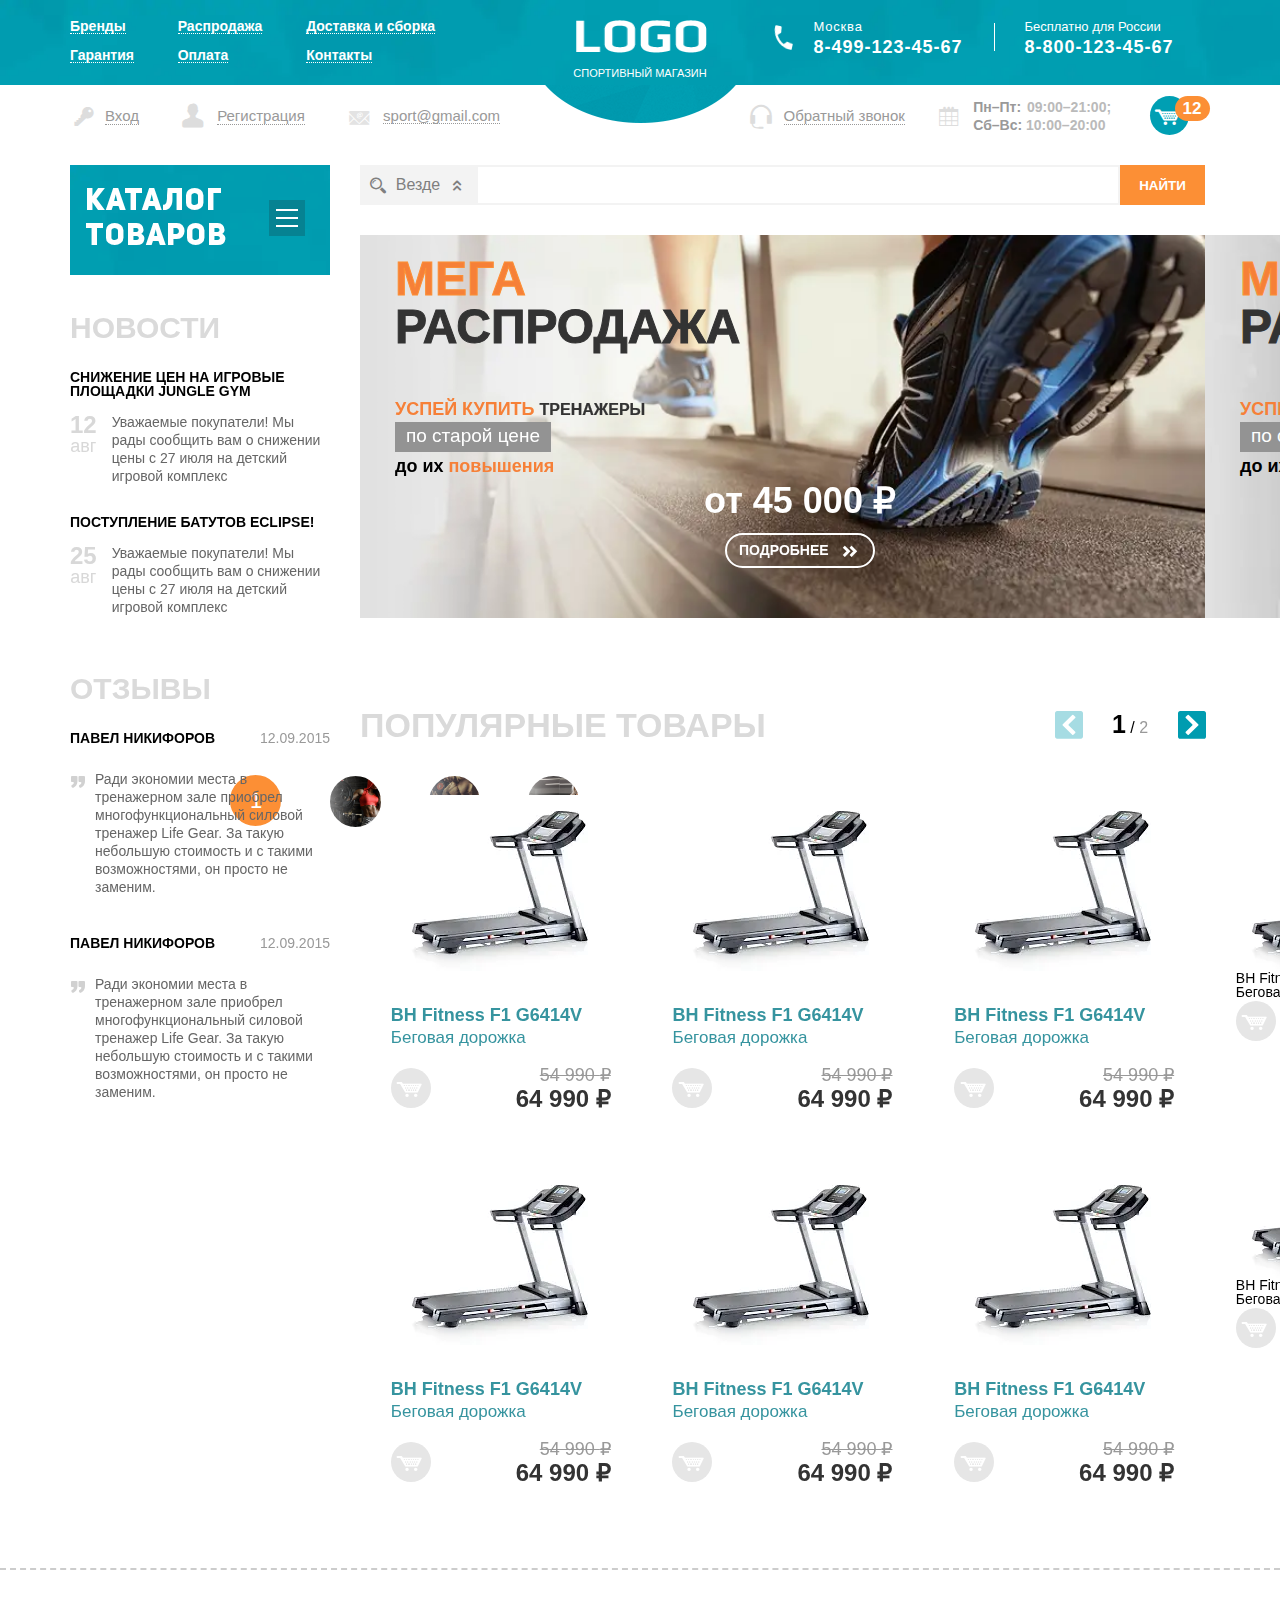
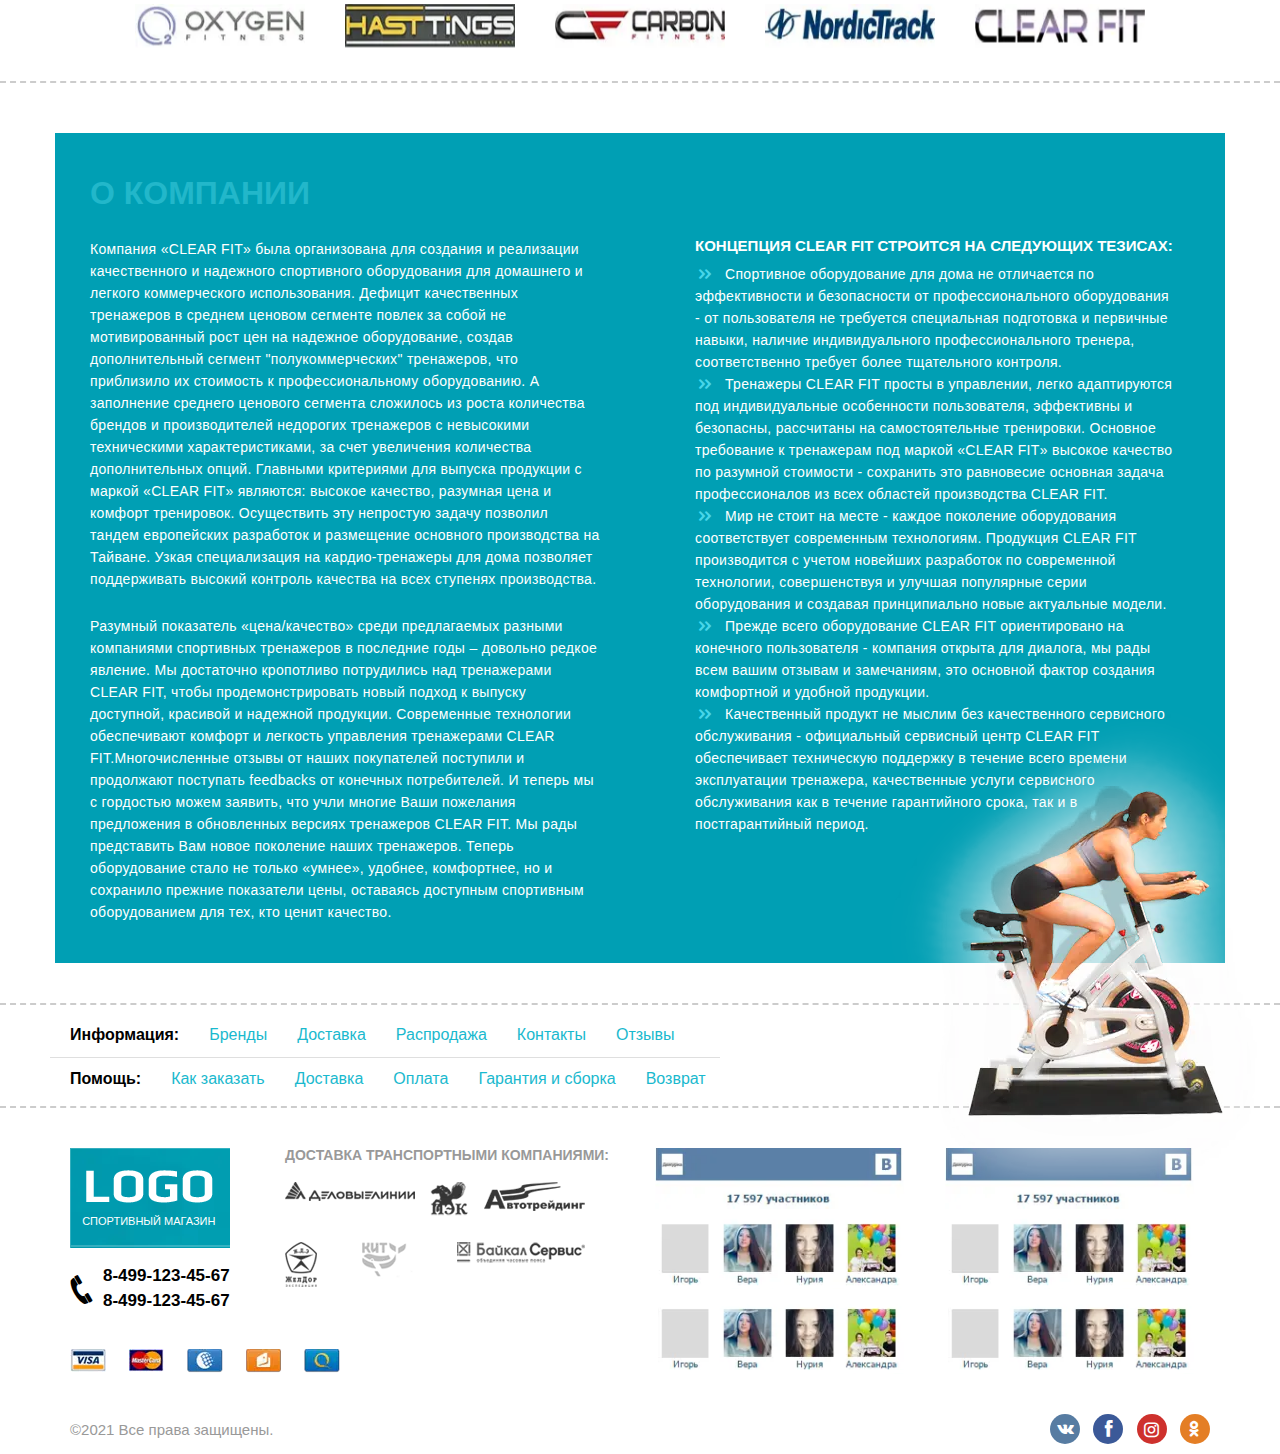
==== index.html @ 5f90695e "Add files via upload" ====
<!DOCTYPE html><html lang="ru"><head>   <title>SHOP</title>   <meta charset="UTF-8">   <meta name="viewport" content="width=device-width, initial-scale=1.0, minimum-scale=1.0, maximum-scale=1.0" />   <link rel="stylesheet" href="css/style.min.css">   <link rel="stylesheet" href="https://unpkg.com/swiper/swiper-bundle.min.css" /></head><body>   <div class="wrapper">      <div class="header">	<div class="header__wrapper">		<div class="header__container">			<div class="header__left-content">				<div class="header__header-menu">					<div class="header__burger-icon">						<span class="header__burger-line"></span>					</div>					<div class="header__burger">						<div class="burger__content"></div>					</div>					<div class="header-menu__nav">						<ul class="header-menu__list header-menu__list1">							<li><a href="#!" class="header-menu__list-item" data-name="Бренды">Бренды</a></li>							<li><a href="#!" class="header-menu__list-item" data-name="Гарантия">Гарантия</a></li>						</ul>						<ul class="header-menu__list header-menu__list2">							<li><a href="#!" class="header-menu__list-item" data-name="Распродажа">Распродажа</a></li>							<li><a href="#!" class="header-menu__list-item" data-name="Оплата">Оплата</a></li>						</ul>						<ul class="header-menu__list header-menu__list3">							<li><a href="#!" class="header-menu__list-item" data-name="Доставка и сборка">Доставка и сборка</a></li>							<li><a href="#!" class="header-menu__list-item" data-name="Контакты">Контакты</a></li>						</ul>					</div>				</div>				<div class="header__authorization">					<button class="header__sign-in">Вход</button>					<button class="header__sign-up">Регистрация</button>					<a href="mailto:sport@gmail.com" class="header__mail">sport@gmail.com</a>				</div>			</div>			<div class="header__center-content">				<a href="index.html" class="header__logo-link">					<div class="header__logo-img">						<picture><source srcset="../img/HEADER__LOGO.webp" type="image/webp"><img src="../img/HEADER__LOGO.png"></picture>					</div>					<p class="header__logo-title">спортивный магазин</p>				</a>			</div>			<div class="header__right-content">				<div class="header__phones">					<div class="header__phone-moscow">						<p class="header__phone-moscow_name">Москва</p>						<a href="tel: +74951234567" class="header__phone-moscow_number">8-499-123-45-67</a>					</div>					<div class="header__phone-russia">						<p class="header__phone-russia_name">Бесплатно для России</p>						<a href="tel: +74951234567" class="header__phone-russia_number">8-800-123-45-67</a>					</div>				</div>				<div class="header__info">					<button class="header__callback">Обратный звонок</button>					<div class="header__schedule">						<p class="header__schedule_work-day"><span>Пн–Пт:</span> 09:00–21:00;</p>						<p class="header__schedule_weekend-day"><span>Сб–Вс:</span> 10:00–20:00</p>					</div>					<a href="cart.html" class="header__cart"><div class="header__cart-quantity">12</div></a>				</div>			</div>		</div>	</div></div>      <div class="main-page">         <div class="main-page__container">            <div class="main-page__side">               <div class="side__menubar">   <div class="side-menu">      <div class="side-menu__header">         <p class="side-menu__title">каталог товаров</p>         <div class="side-menu__burger">            <span class="side-menu__burger-line"></span>         </div>      </div>      <div class="side-menu__body">         <ul class="side-menu__list">            <li>               <a href="#!" class="side-menu__item side-menu__item-more" data-page_item='1'>Беговые дорожки</a>               <div class="sime-menu__categories">                  <ul class="side-menu__categories-links">                     <li class="side-menu__categories-item"><a href="!#" class="side-menu__link">Всепогодный</a></li>                     <li class="side-menu__categories-item"><a href="!#" class="side-menu__link">Для помещений</a></li>                     <li class="side-menu__categories-item"><a href="!#" class="side-menu__link">Профессиональный</a></li>                     <li class="side-menu__categories-item"><a href="!#" class="side-menu__link">Любительский</a></li>                  </ul>               </div>            </li>            <li>               <a href="#!" class="side-menu__item side-menu__item-more" data-page_item='2'>Эллиптические тренажеры</a>               <div class="sime-menu__categories">                  <ul class="side-menu__categories-links">                     <li class="side-menu__categories-item"><a href="!#" class="side-menu__link">Всепогодный</a></li>                     <li class="side-menu__categories-item"><a href="!#" class="side-menu__link">Для помещений</a></li>                     <li class="side-menu__categories-item"><a href="!#" class="side-menu__link">Профессиональный</a></li>                     <li class="side-menu__categories-item"><a href="!#" class="side-menu__link">Любительский</a></li>                  </ul>               </div>            </li>            <li><a href="catalog.html" class="side-menu__item">Велотренажеры</a></li>            <li><a href="catalog.html" class="side-menu__item">Гребные тренажеры</a></li>            <li><a href="catalog.html" class="side-menu__item">Вибромассажеры</a></li>            <li>               <a href="#!" class="side-menu__item side-menu__item-more" data-page_item='3'>Теннисные столы</a>               <div class="sime-menu__categories">                  <ul class="side-menu__categories-links">                     <li class="side-menu__categories-item"><a href="!#" class="side-menu__link">Всепогодный</a></li>                     <li class="side-menu__categories-item"><a href="!#" class="side-menu__link">Для помещений</a></li>                     <li class="side-menu__categories-item"><a href="!#" class="side-menu__link">Профессиональный</a></li>                     <li class="side-menu__categories-item"><a href="!#" class="side-menu__link">Любительский</a></li>                  </ul>               </div>            </li>            <li><a href="catalog.html" class="side-menu__item">Баскетбол</a></li>            <li>               <a href="#!" class="side-menu__item side-menu__item-more" data-page_item='4'>Массажные кресла</a>               <div class="sime-menu__categories">                  <ul class="side-menu__categories-links">                     <li class="side-menu__categories-item"><a href="!#" class="side-menu__link">Всепогодный</a></li>                     <li class="side-menu__categories-item"><a href="!#" class="side-menu__link">Для помещений</a></li>                     <li class="side-menu__categories-item"><a href="!#" class="side-menu__link">Профессиональный</a></li>                     <li class="side-menu__categories-item"><a href="!#" class="side-menu__link">Любительский</a></li>                  </ul>               </div>            </li>            <li>               <a href="#!" class="side-menu__item side-menu__item-more" data-page_item='5'>Массажные столы</a>               <div class="sime-menu__categories">                  <ul class="side-menu__categories-links">                     <li class="side-menu__categories-item"><a href="!#" class="side-menu__link">Всепогодный</a></li>                     <li class="side-menu__categories-item"><a href="!#" class="side-menu__link">Для помещений</a></li>                     <li class="side-menu__categories-item"><a href="!#" class="side-menu__link">Профессиональный</a></li>                     <li class="side-menu__categories-item"><a href="!#" class="side-menu__link">Любительский</a></li>                  </ul>               </div>            </li>            <li><a href="catalog.html" class="side-menu__item">Силовые тренажеры</a></li>            <li><a href="catalog.html" class="side-menu__item">Батуты</a></li>            <li><a href="catalog.html" class="side-menu__item">Детские городки</a></li>            <li><a href="catalog.html" class="side-menu__item">Дачная мебель</a></li>            <li><a href="catalog.html" class="side-menu__item">Уличные комплексы</a></li>            <li><a href="catalog.html" class="side-menu__item">Аксессуары</a></li>         </ul>      </div>   </div>   <div class="side-submenu">      <div class="side-submenu__item side-submenu__item1" data-page_item='1'>         <div class="side-submenu__list">            <ul class="side-submenu__links">               <li><a href="!#" class="side-submenu__link">Всепогодный</a></li>               <li><a href="!#" class="side-submenu__link">Для помещений</a></li>               <li><a href="!#" class="side-submenu__link">Профессиональный</a></li>               <li><a href="!#" class="side-submenu__link">Любительский</a></li>            </ul>         </div>         <div class="side-submenu__card">            <div class="side-submenu__card-top">               <div class="side-submenu__card-labels">                  <div class="side-submenu__card-label-1">товар дня</div>               </div>               <a href="!#" class="side-submenu__card-img">                  <picture><source srcset="../img/SUBMENU__TREADMIL.webp" type="image/webp"><img src="../img/SUBMENU__TREADMIL.png"></picture>               </a>            </div>            <div class="side-submenu__card-bottom">               <div class="side-submenu__card-title">Беговая дорожка Sundays Fitness T3000GF</div>               <div class="side-submenu__card-box">                  <button class="side-submenu__card-cart"></button>                  <div class="side-submenu__card-prices">                     <p class="side-submenu__card-old-price">74 990 <span>₽</span></p>                     <p class="side-submenu__card-new-price">64 990 <span>₽</span></p>                  </div>               </div>            </div>         </div>      </div>      <div class="side-submenu__item side-submenu__item2" data-page_item='2'>         <div class="side-submenu__list">            <ul class="side-submenu__links">               <li><a href="!#" class="side-submenu__link">Всепогодный</a></li>               <li><a href="!#" class="side-submenu__link">Для помещений</a></li>               <li><a href="!#" class="side-submenu__link">Профессиональный</a></li>               <li><a href="!#" class="side-submenu__link">Любительский</a></li>            </ul>         </div>         <div class="side-submenu__card">            <div class="side-submenu__card-top">               <div class="side-submenu__card-labels">                  <div class="side-submenu__card-label-1">товар дня</div>               </div>               <a href="!#" class="side-submenu__card-img">                  <picture><source srcset="../img/SUBMENU__TRAINER.webp" type="image/webp"><img src="../img/SUBMENU__TRAINER.jpg"></picture>               </a>            </div>            <div class="side-submenu__card-bottom">               <div class="side-submenu__card-title">Эллиптический тренажер ATLAS SPORT TH</div>               <div class="side-submenu__card-box">                  <button class="side-submenu__card-cart"></button>                  <div class="side-submenu__card-prices">                     <p class="side-submenu__card-old-price">74 990 <span>₽</span></p>                     <p class="side-submenu__card-new-price">64 990 <span>₽</span></p>                  </div>               </div>            </div>         </div>      </div>      <div class="side-submenu__item side-submenu__item3" data-page_item='3'>         <div class="side-submenu__list">            <ul class="side-submenu__links">               <li><a href="!#" class="side-submenu__link">Всепогодный</a></li>               <li><a href="!#" class="side-submenu__link">Для помещений</a></li>               <li><a href="!#" class="side-submenu__link">Профессиональный</a></li>               <li><a href="!#" class="side-submenu__link">Любительский</a></li>            </ul>         </div>         <div class="side-submenu__card">            <div class="side-submenu__card-top">               <div class="side-submenu__card-labels">                  <div class="side-submenu__card-label-1">товар дня</div>               </div>               <a href="!#" class="side-submenu__card-img">                  <picture><source srcset="../img/SUBMENU__TABLE.webp" type="image/webp"><img src="../img/SUBMENU__TABLE.png"></picture>               </a>            </div>            <div class="side-submenu__card-bottom">               <div class="side-submenu__card-title">Домашний теннисный стол Donic Indoor Roller 800 Green</div>               <div class="side-submenu__card-box">                  <button class="side-submenu__card-cart"></button>                  <div class="side-submenu__card-prices">                     <p class="side-submenu__card-old-price">74 990 <span>₽</span></p>                     <p class="side-submenu__card-new-price">64 990 <span>₽</span></p>                  </div>               </div>            </div>         </div>      </div>      <div class="side-submenu__item side-submenu__item4" data-page_item='4'>         <div class="side-submenu__list">            <ul class="side-submenu__links">               <li><a href="!#" class="side-submenu__link">Всепогодный</a></li>               <li><a href="!#" class="side-submenu__link">Для помещений</a></li>               <li><a href="!#" class="side-submenu__link">Профессиональный</a></li>               <li><a href="!#" class="side-submenu__link">Любительский</a></li>            </ul>         </div>         <div class="side-submenu__card">            <div class="side-submenu__card-top">               <div class="side-submenu__card-labels">                  <div class="side-submenu__card-label-1">товар дня</div>               </div>               <a href="!#" class="side-submenu__card-img">                  <picture><source srcset="../img/SUBMENU__MASSAGE.webp" type="image/webp"><img src="../img/SUBMENU__MASSAGE.png"></picture>               </a>            </div>            <div class="side-submenu__card-bottom">               <div class="side-submenu__card-title">Массажное кресло Casada SkyLiner А300</div>               <div class="side-submenu__card-box">                  <button class="side-submenu__card-cart"></button>                  <div class="side-submenu__card-prices">                     <p class="side-submenu__card-old-price">74 990 <span>₽</span></p>                     <p class="side-submenu__card-new-price">64 990 <span>₽</span></p>                  </div>               </div>            </div>         </div>      </div>      <div class="side-submenu__item side-submenu__item5" data-page_item='5'>         <div class="side-submenu__list">            <ul class="side-submenu__links">               <li><a href="!#" class="side-submenu__link">Всепогодный</a></li>               <li><a href="!#" class="side-submenu__link">Для помещений</a></li>               <li><a href="!#" class="side-submenu__link">Профессиональный</a></li>               <li><a href="!#" class="side-submenu__link">Любительский</a></li>            </ul>         </div>         <div class="side-submenu__card">            <div class="side-submenu__card-top">               <div class="side-submenu__card-labels">                  <div class="side-submenu__card-label-1">товар дня</div>               </div>               <a href="!#" class="side-submenu__card-img">                  <picture><source srcset="../img/SUBMENU__MASSAG.webp" type="image/webp"><img src="../img/SUBMENU__MASSAG.png"></picture>               </a>            </div>            <div class="side-submenu__card-bottom">               <div class="side-submenu__card-title">Массажный стол Atlas Sport 70 см складной 3-с деревянный.</div>               <div class="side-submenu__card-box">                  <button class="side-submenu__card-cart"></button>                  <div class="side-submenu__card-prices">                     <p class="side-submenu__card-old-price">74 990 <span>₽</span></p>                     <p class="side-submenu__card-new-price">64 990 <span>₽</span></p>                  </div>               </div>            </div>         </div>      </div>   </div></div>               <div class="side__text">   <div class="side-news">      <a href="#!" class="side-news__title">НОВОСТИ</a>      <div class="side-news__items">         <div class="side-news__item">            <a href="#!" class="side-news__item-title">Снижение цен на игровые площадки Jungle Gym</a>            <div class="side-news__item-content">               <div class="side-news__item-date">                  <p class="side-news__item-number">12</p>                  <p class="side-news__item-month">авг</p>               </div>               <p class="side-news__item-text">Уважаемые покупатели! Мы рады сообщить вам о снижении цены с 27 июля на детский игровой комплекс</p>            </div>         </div>         <div class="side-news__item">            <a href="#!" class="side-news__item-title">Поступление батутов Eclipse!</a>            <div class="side-news__item-content">               <div class="side-news__item-date">                  <p class="side-news__item-number">25</p>                  <p class="side-news__item-month">авг</p>               </div>               <p class="side-news__item-text">Уважаемые покупатели! Мы рады сообщить вам о снижении цены с 27 июля на детский игровой комплекс</p>            </div>         </div>      </div>   </div>   <div class="side-reviews">      <a href="#!" class="side-reviews__title">ОТЗЫВЫ</a>      <div class="side-reviews__items">         <div class="side-reviews__item">            <a href="#!" class="side-reviews__item-container">               <div class="side-reviews__item-info">                  <p class="side-reviews__item-name">Павел Никифоров</p>                  <p class="side-reviews__item-date">12.09.2015</p>               </div>               <p class="side-reviews__item-text">                  Ради экономии места в тренажерном зале приобрел многофункциональный силовой тренажер Life Gear. За такую небольшую стоимость и с такими возможностями, он просто не заменим.               </p>            </a>         </div>         <div class="side-reviews__item">            <a href="#!" class="side-reviews__item-container">               <div class="side-reviews__item-info">                  <p class="side-reviews__item-name">Павел Никифоров</p>                  <p class="side-reviews__item-date">12.09.2015</p>               </div>               <p class="side-reviews__item-text">                  Ради экономии места в тренажерном зале приобрел многофункциональный силовой тренажер Life Gear. За такую небольшую стоимость и с такими возможностями, он просто не заменим.                </p>            </a>         </div>      </div>   </div></div>            </div>            <div class="main-page__content">               <form action="#" class="search">   <div class="search__select">   Везде   </div>   <div class="search__categories">      <div class="search__column">         <ul class="search__list">            <li class="search__item">               <label class="search__checkbox">                  <input type="checkbox" name="Беговые дорожки">                  <span>Беговые дорожки</span>               </label>            </li>            <li class="search__item">               <label class="search__checkbox">                  <input type="checkbox" name="Беговые дорожки">                  <span>Беговые дорожки</span>               </label>            </li>            <li class="search__item">               <label class="search__checkbox">                  <input type="checkbox" name="Беговые дорожки">                  <span>Беговые дорожки</span>               </label>            </li>            <li class="search__item">               <label class="search__checkbox">                  <input type="checkbox" name="Беговые дорожки">                  <span>Беговые дорожки</span>               </label>            </li>            <li class="search__item">               <label class="search__checkbox">                  <input type="checkbox" name="Беговые дорожки">                  <span>Беговые дорожки</span>               </label>            </li>         </ul>      </div>      <div class="search__column">         <ul class="search__list">            <li class="search__item">               <label class="search__checkbox">                  <input type="checkbox" name="Беговые дорожки">                  <span>Беговые дорожки</span>               </label>            </li>            <li class="search__item">               <label class="search__checkbox">                  <input type="checkbox" name="Беговые дорожки">                  <span>Беговые дорожки</span>               </label>            </li>            <li class="search__item">               <label class="search__checkbox">                  <input type="checkbox" name="Беговые дорожки">                  <span>Беговые дорожки</span>               </label>            </li>            <li class="search__item">               <label class="search__checkbox">                  <input type="checkbox" name="Беговые дорожки">                  <span>Беговые дорожки</span>               </label>            </li>            <li class="search__item">               <label class="search__checkbox">                  <input type="checkbox" name="Беговые дорожки">                  <span>Беговые дорожки</span>               </label>            </li>         </ul>      </div>      <div class="search__column">         <ul class="search__list">            <li class="search__item">               <label class="search__checkbox">                  <input type="checkbox" name="Беговые дорожки">                  <span>Беговые дорожки</span>               </label>            </li>            <li class="search__item">               <label class="search__checkbox">                  <input type="checkbox" name="Беговые дорожки">                  <span>Беговые дорожки</span>               </label>            </li>            <li class="search__item">               <label class="search__checkbox">                  <input type="checkbox" name="Беговые дорожки">                  <span>Беговые дорожки</span>               </label>            </li>            <li class="search__item">               <label class="search__checkbox">                  <input type="checkbox" name="Беговые дорожки">                  <span>Беговые дорожки</span>               </label>            </li>            <li class="search__item">               <label class="search__checkbox">                  <input type="checkbox" name="Беговые дорожки">                  <span>Беговые дорожки</span>               </label>            </li>         </ul>      </div>   </div>   <div class="search__input-container">      <input type="text" name="search__input">   </div>   <button type="submit" class="search__button">Найти</button></form>               <div class="main-page__slider-info slider-info">                  <div class="swiper-container slider-info__container">                     <div class="swiper-wrapper slider-info__wrapper">                        <div class="swiper-slide slide-info">                           <div class="slide-info__container">                              <picture><source srcset="../img/SLIDER-INFO__IMG1.webp" type="image/webp"><img src="../img/SLIDER-INFO__IMG1.png" class="slide-info__img slide-info__img1"></picture>                              <div class="slide-info__content">                                 <div class="slide-info__top">                                    <p class="slide-info__title">МЕГА <span>РАСПРОДАЖА</span></p>                                 </div>                                 <div class="slide-info__center">                                    <p class="slide-info__center-first">Успей купить <span>тренажеры</span> </p>                                    <p class="slide-info__center-second">по старой цене</p>                                    <p class="slide-info__center-third">до их <span>повышения</span></p>                                 </div>                                 <div class="slide-info__bottom">                                    <p class="slide-info__price">от 45 000 ₽</p>                                    <a href="#!" class="slide-info__link">ПОДРОБНЕЕ</a>                                 </div>                              </div>                           </div>                        </div>                        <div class="swiper-slide slide-info">                           <div class="slide-info__container">                              <picture><source srcset="../img/SLIDER-INFO__IMG2.webp" type="image/webp"><img src="../img/SLIDER-INFO__IMG2.jpg" class="slide-info__img slide-info__img2"></picture>                              <div class="slide-info__content">                                 <div class="slide-info__top">                                    <p class="slide-info__title">МЕГА <span>РАСПРОДАЖА</span></p>                                 </div>                                 <div class="slide-info__center">                                    <p class="slide-info__center-first">Успей купить <span>тренажеры</span> </p>                                    <p class="slide-info__center-second">по старой цене</p>                                    <p class="slide-info__center-third">до их <span>повышения</span></p>                                 </div>                                 <div class="slide-info__bottom">                                    <p class="slide-info__price">от 45 000 ₽</p>                                    <a href="!#" class="slide-info__link">ПОДРОБНЕЕ</a>                                 </div>                              </div>                           </div>                        </div>                        <div class="swiper-slide slide-info">                           <div class="slide-info__container">                              <picture><source srcset="../img/SLIDER-INFO__IMG3.webp" type="image/webp"><img src="../img/SLIDER-INFO__IMG3.jpg" class="slide-info__img slide-info__img3"></picture>                              <div class="slide-info__content">                                 <div class="slide-info__top">                                    <p class="slide-info__title">МЕГА <span>РАСПРОДАЖА</span></p>                                 </div>                                 <div class="slide-info__center">                                    <p class="slide-info__center-first">Успей купить <span>тренажеры</span> </p>                                    <p class="slide-info__center-second">по старой цене</p>                                    <p class="slide-info__center-third">до их <span>повышения</span></p>                                 </div>                                 <div class="slide-info__bottom">                                    <p class="slide-info__price">от 45 000 ₽</p>                                    <a href="!#" class="slide-info__link">ПОДРОБНЕЕ</a>                                 </div>                              </div>                           </div>                        </div>                        <div class="swiper-slide slide-info">                           <div class="slide-info__container">                              <picture><source srcset="../img/SLIDER-INFO__IMG4.webp" type="image/webp"><img src="../img/SLIDER-INFO__IMG4.jpg" class="slide-info__img slide-info__img4"></picture>                              <div class="slide-info__content">                                 <div class="slide-info__top">                                    <p class="slide-info__title">МЕГА <span>РАСПРОДАЖА</span></p>                                 </div>                                 <div class="slide-info__center">                                    <p class="slide-info__center-first">Успей купить <span>тренажеры</span> </p>                                    <p class="slide-info__center-second">по старой цене</p>                                    <p class="slide-info__center-third">до их <span>повышения</span></p>                                 </div>                                 <div class="slide-info__bottom">                                    <p class="slide-info__price">от 45 000 ₽</p>                                    <a href="!#" class="slide-info__link">ПОДРОБНЕЕ</a>                                 </div>                              </div>                           </div>                        </div>                     </div>                     <div class="swiper-pagination slider-info__pagination"></div>                  </div>               </div>               <div class="main-page__slider-products slider-products">                  <div class="slider-products__header">                     <p class="slider-products__title">Популярные товары</p>                     <div class="slider-products__control">                        <div class="swiper-button-prev products-slider__arrow-prev"></div>                        <div class="swiper-pagination products-slider__pagination"></div>                        <div class="swiper-button-next products-slider__arrow-next"></div>                     </div>                  </div>                  <div class="slider-products__body">                     <div class="swiper-container slider-products__container">                        <div class="swiper-wrapper slider-products__wrapper">                           <div class="swiper-slide products-slide">                              <div class="products-slide__items">                                 <div class="products-slide__item products-slide__item1">                                    <div class="products-slide__container">                                       <a href="product.html" class="products-slide__link">                                          <div class="products-slide__body">                                             <div class="products-slide__img-container">                                                <picture><source srcset="../img/PRODUCTS__SLIDER-IMG.webp" type="image/webp"><img src="../img/PRODUCTS__SLIDER-IMG.png" class="products-slide__img"></picture>                                             </div>                                             <div class="products-slide__text">                                                <p class="products-slide__model">BH Fitness F1 G6414V </p>                                                <p class="products-slide__type">Беговая дорожка</p>                                             </div>                                          </div>                                       </a>                                       <div class="products-slide__footer">                                          <div class="products-slide__cart"></div>                                          <div class="products-slide__price">                                             <p class="products-slide__price-old">54 990 <span>₽</span></p>                                             <p class="products-slide__price-now">64 990 <span>₽</span></p>                                          </div>                                       </div>                                    </div>                                    <div class="products-slide__overlay products-overlay">                                       <div class="products-overlay__text">                                          <a href="product.html" class="products-overlay__title">                                             <p class="products-overlay__model">BH Fitness F1 G6414V</p>                                             <p class="products-overlay__type">Беговая дорожка</p>                                          </a>                                          <div class="products-overlay__parameters">                                             <div class="products-overlay__parameter">                                                <p class="products-overlay__parameter-type">Тип беговой дорожки:</p>                                                <p class="products-overlay__parameter-value">Электрическая</p>                                             </div>                                             <div class="products-overlay__parameter">                                                <p class="products-overlay__parameter-type">Скорость движения (км/ч):</p>                                                <p class="products-overlay__parameter-value">22</p>                                             </div>                                             <div class="products-overlay__parameter">                                                <p class="products-overlay__parameter-type">Складывание:</p>                                                <p class="products-overlay__parameter-value">Есть</p>                                             </div>                                          </div>                                       </div>                                       <div class="products-overlay__cart-container">                                          <button class="products-overlay__cart"></button>                                       </div>                                       <div class="products-overlay__bottom">                                          <div class="products-overlay__labels">                                             <div class="products-overlay__label">В наличии</div>                                          </div>                                          <div class="products-overlay__price">                                             <p class="products-overlay__price-old">54 990 ₽</p>                                             <p class="products-overlay__price-now">64 990 ₽</p>                                          </div>                                       </div>                                    </div>                                 </div>                                 <div class="products-slide__item products-slide__item2">                                    <div class="products-slide__container">                                       <a href="product.html" class="products-slide__link">                                          <div class="products-slide__body">                                             <div class="products-slide__img-container">                                                <picture><source srcset="../img/PRODUCTS__SLIDER-IMG.webp" type="image/webp"><img src="../img/PRODUCTS__SLIDER-IMG.png" class="products-slide__img"></picture>                                             </div>                                             <div class="products-slide__text">                                                <p class="products-slide__model">BH Fitness F1 G6414V </p>                                                <p class="products-slide__type">Беговая дорожка</p>                                             </div>                                          </div>                                       </a>                                       <div class="products-slide__footer">                                          <div class="products-slide__cart"></div>                                          <div class="products-slide__price">                                             <p class="products-slide__price-old">54 990 <span>₽</span></p>                                             <p class="products-slide__price-now">64 990 <span>₽</span></p>                                          </div>                                       </div>                                    </div>                                    <div class="products-slide__overlay products-overlay">                                       <div class="products-overlay__text">                                          <a href="product.html" class="products-overlay__title">                                             <p class="products-overlay__model">BH Fitness F1 G6414V</p>                                             <p class="products-overlay__type">Беговая дорожка</p>                                          </a>                                          <div class="products-overlay__parameters">                                             <div class="products-overlay__parameter">                                                <p class="products-overlay__parameter-type">Тип беговой дорожки:</p>                                                <p class="products-overlay__parameter-value">Электрическая</p>                                             </div>                                             <div class="products-overlay__parameter">                                                <p class="products-overlay__parameter-type">Скорость движения (км/ч):</p>                                                <p class="products-overlay__parameter-value">22</p>                                             </div>                                             <div class="products-overlay__parameter">                                                <p class="products-overlay__parameter-type">Складывание:</p>                                                <p class="products-overlay__parameter-value">Есть</p>                                             </div>                                          </div>                                       </div>                                       <div class="products-overlay__cart-container">                                          <button class="products-overlay__cart"></button>                                       </div>                                       <div class="products-overlay__bottom">                                          <div class="products-overlay__labels">                                             <div class="products-overlay__label">В наличии</div>                                          </div>                                          <div class="products-overlay__price">                                             <p class="products-overlay__price-old">54 990 ₽</p>                                             <p class="products-overlay__price-now">64 990 ₽</p>                                          </div>                                       </div>                                    </div>                                 </div>                                 <div class="products-slide__item products-slide__item3">                                    <div class="products-slide__container">                                       <a href="product.html" class="products-slide__link">                                          <div class="products-slide__body">                                             <div class="products-slide__img-container">                                                <picture><source srcset="../img/PRODUCTS__SLIDER-IMG.webp" type="image/webp"><img src="../img/PRODUCTS__SLIDER-IMG.png" class="products-slide__img"></picture>                                             </div>                                             <div class="products-slide__text">                                                <p class="products-slide__model">BH Fitness F1 G6414V </p>                                                <p class="products-slide__type">Беговая дорожка</p>                                             </div>                                          </div>                                       </a>                                       <div class="products-slide__footer">                                          <div class="products-slide__cart"></div>                                          <div class="products-slide__price">                                             <p class="products-slide__price-old">54 990 <span>₽</span></p>                                             <p class="products-slide__price-now">64 990 <span>₽</span></p>                                          </div>                                       </div>                                    </div>                                    <div class="products-slide__overlay products-overlay">                                       <div class="products-overlay__text">                                          <a href="product.html" class="products-overlay__title">                                             <p class="products-overlay__model">BH Fitness F1 G6414V</p>                                             <p class="products-overlay__type">Беговая дорожка</p>                                          </a>                                          <div class="products-overlay__parameters">                                             <div class="products-overlay__parameter">                                                <p class="products-overlay__parameter-type">Тип беговой дорожки:</p>                                                <p class="products-overlay__parameter-value">Электрическая</p>                                             </div>                                             <div class="products-overlay__parameter">                                                <p class="products-overlay__parameter-type">Скорость движения (км/ч):</p>                                                <p class="products-overlay__parameter-value">22</p>                                             </div>                                             <div class="products-overlay__parameter">                                                <p class="products-overlay__parameter-type">Складывание:</p>                                                <p class="products-overlay__parameter-value">Есть</p>                                             </div>                                          </div>                                       </div>                                       <div class="products-overlay__cart-container">                                          <button class="products-overlay__cart"></button>                                       </div>                                       <div class="products-overlay__bottom">                                          <div class="products-overlay__labels">                                             <div class="products-overlay__label">В наличии</div>                                          </div>                                          <div class="products-overlay__price">                                             <p class="products-overlay__price-old">54 990 ₽</p>                                             <p class="products-overlay__price-now">64 990 ₽</p>                                          </div>                                       </div>                                    </div>                                 </div>                                 <div class="products-slide__item products-slide__item4">                                    <div class="products-slide__container">                                       <a href="product.html" class="products-slide__link">                                          <div class="products-slide__body">                                             <div class="products-slide__img-container">                                                <picture><source srcset="../img/PRODUCTS__SLIDER-IMG.webp" type="image/webp"><img src="../img/PRODUCTS__SLIDER-IMG.png" class="products-slide__img"></picture>                                             </div>                                             <div class="products-slide__text">                                                <p class="products-slide__model">BH Fitness F1 G6414V </p>                                                <p class="products-slide__type">Беговая дорожка</p>                                             </div>                                          </div>                                       </a>                                       <div class="products-slide__footer">                                          <div class="products-slide__cart"></div>                                          <div class="products-slide__price">                                             <p class="products-slide__price-old">54 990 <span>₽</span></p>                                             <p class="products-slide__price-now">64 990 <span>₽</span></p>                                          </div>                                       </div>                                    </div>                                    <div class="products-slide__overlay products-overlay">                                       <div class="products-overlay__text">                                          <a href="product.html" class="products-overlay__title">                                             <p class="products-overlay__model">BH Fitness F1 G6414V</p>                                             <p class="products-overlay__type">Беговая дорожка</p>                                          </a>                                          <div class="products-overlay__parameters">                                             <div class="products-overlay__parameter">                                                <p class="products-overlay__parameter-type">Тип беговой дорожки:</p>                                                <p class="products-overlay__parameter-value">Электрическая</p>                                             </div>                                             <div class="products-overlay__parameter">                                                <p class="products-overlay__parameter-type">Скорость движения (км/ч):</p>                                                <p class="products-overlay__parameter-value">22</p>                                             </div>                                             <div class="products-overlay__parameter">                                                <p class="products-overlay__parameter-type">Складывание:</p>                                                <p class="products-overlay__parameter-value">Есть</p>                                             </div>                                          </div>                                       </div>                                       <div class="products-overlay__cart-container">                                          <button class="products-overlay__cart"></button>                                       </div>                                       <div class="products-overlay__bottom">                                          <div class="products-overlay__labels">                                             <div class="products-overlay__label">В наличии</div>                                          </div>                                          <div class="products-overlay__price">                                             <p class="products-overlay__price-old">54 990 ₽</p>                                             <p class="products-overlay__price-now">64 990 ₽</p>                                          </div>                                       </div>                                    </div>                                 </div>                                 <div class="products-slide__item products-slide__item5">                                    <div class="products-slide__container">                                       <a href="product.html" class="products-slide__link">                                          <div class="products-slide__body">                                             <div class="products-slide__img-container">                                                <picture><source srcset="../img/PRODUCTS__SLIDER-IMG.webp" type="image/webp"><img src="../img/PRODUCTS__SLIDER-IMG.png" class="products-slide__img"></picture>                                             </div>                                             <div class="products-slide__text">                                                <p class="products-slide__model">BH Fitness F1 G6414V </p>                                                <p class="products-slide__type">Беговая дорожка</p>                                             </div>                                          </div>                                       </a>                                       <div class="products-slide__footer">                                          <div class="products-slide__cart"></div>                                          <div class="products-slide__price">                                             <p class="products-slide__price-old">54 990 <span>₽</span></p>                                             <p class="products-slide__price-now">64 990 <span>₽</span></p>                                          </div>                                       </div>                                    </div>                                    <div class="products-slide__overlay products-overlay">                                       <div class="products-overlay__text">                                          <a href="product.html" class="products-overlay__title">                                             <p class="products-overlay__model">BH Fitness F1 G6414V</p>                                             <p class="products-overlay__type">Беговая дорожка</p>                                          </a>                                          <div class="products-overlay__parameters">                                             <div class="products-overlay__parameter">                                                <p class="products-overlay__parameter-type">Тип беговой дорожки:</p>                                                <p class="products-overlay__parameter-value">Электрическая</p>                                             </div>                                             <div class="products-overlay__parameter">                                                <p class="products-overlay__parameter-type">Скорость движения (км/ч):</p>                                                <p class="products-overlay__parameter-value">22</p>                                             </div>                                             <div class="products-overlay__parameter">                                                <p class="products-overlay__parameter-type">Складывание:</p>                                                <p class="products-overlay__parameter-value">Есть</p>                                             </div>                                          </div>                                       </div>                                       <div class="products-overlay__cart-container">                                          <button class="products-overlay__cart"></button>                                       </div>                                       <div class="products-overlay__bottom">                                          <div class="products-overlay__labels">                                             <div class="products-overlay__label">В наличии</div>                                          </div>                                          <div class="products-overlay__price">                                             <p class="products-overlay__price-old">54 990 ₽</p>                                             <p class="products-overlay__price-now">64 990 ₽</p>                                          </div>                                       </div>                                    </div>                                 </div>                                 <div class="products-slide__item products-slide__item6">                                    <div class="products-slide__container">                                       <a href="product.html" class="products-slide__link">                                          <div class="products-slide__body">                                             <div class="products-slide__img-container">                                                <picture><source srcset="../img/PRODUCTS__SLIDER-IMG.webp" type="image/webp"><img src="../img/PRODUCTS__SLIDER-IMG.png" class="products-slide__img"></picture>                                             </div>                                             <div class="products-slide__text">                                                <p class="products-slide__model">BH Fitness F1 G6414V </p>                                                <p class="products-slide__type">Беговая дорожка</p>                                             </div>                                          </div>                                       </a>                                       <div class="products-slide__footer">                                          <div class="products-slide__cart"></div>                                          <div class="products-slide__price">                                             <p class="products-slide__price-old">54 990 <span>₽</span></p>                                             <p class="products-slide__price-now">64 990 <span>₽</span></p>                                          </div>                                       </div>                                    </div>                                    <div class="products-slide__overlay products-overlay">                                       <div class="products-overlay__text">                                          <a href="product.html" class="products-overlay__title">                                             <p class="products-overlay__model">BH Fitness F1 G6414V</p>                                             <p class="products-overlay__type">Беговая дорожка</p>                                          </a>                                          <div class="products-overlay__parameters">                                             <div class="products-overlay__parameter">                                                <p class="products-overlay__parameter-type">Тип беговой дорожки:</p>                                                <p class="products-overlay__parameter-value">Электрическая</p>                                             </div>                                             <div class="products-overlay__parameter">                                                <p class="products-overlay__parameter-type">Скорость движения (км/ч):</p>                                                <p class="products-overlay__parameter-value">22</p>                                             </div>                                             <div class="products-overlay__parameter">                                                <p class="products-overlay__parameter-type">Складывание:</p>                                                <p class="products-overlay__parameter-value">Есть</p>                                             </div>                                          </div>                                       </div>                                       <div class="products-overlay__cart-container">                                          <button class="products-overlay__cart"></button>                                       </div>                                       <div class="products-overlay__bottom">                                          <div class="products-overlay__labels">                                             <div class="products-overlay__label">В наличии</div>                                          </div>                                          <div class="products-overlay__price">                                             <p class="products-overlay__price-old">54 990 ₽</p>                                             <p class="products-overlay__price-now">64 990 ₽</p>                                          </div>                                       </div>                                    </div>                                 </div>                              </div>                           </div>                           <div class="swiper-slide products-slide">                              <div class="products-slide__items">                                 <div class="products-slide__item products-slide__item1">                                    <div class="products-slide__container">                                       <div class="products-slide__body">                                          <div class="products-slide__img-container">                                             <picture><source srcset="../img/PRODUCTS__SLIDER-IMG.webp" type="image/webp"><img src="../img/PRODUCTS__SLIDER-IMG.png" class="products-slide__img"></picture>                                          </div>                                          <div class="products-slide__text">                                             <p class="products-slide__model">BH Fitness F1 G6414V </p>                                             <p class="products-slide__type">Беговая дорожка</p>                                          </div>                                       </div>                                       <div class="products-slide__footer">                                          <div class="products-slide__cart"></div>                                          <div class="products-slide__price">                                             <p class="products-slide__price-old">54 990 <span>₽</span></p>                                             <p class="products-slide__price-now">64 990 <span>₽</span></p>                                          </div>                                       </div>                                    </div>                                    <div class="products-slide__overlay products-overlay">                                       <div class="products-overlay__text">                                          <a href="#!" class="products-overlay__title">                                             <p class="products-overlay__model">BH Fitness F1 G6414V</p>                                             <p class="products-overlay__type">Беговая дорожка</p>                                          </a>                                          <div class="products-overlay__parameters">                                             <div class="products-overlay__parameter">                                                <p class="products-overlay__parameter-type">Тип беговой дорожки:</p>                                                <p class="products-overlay__parameter-value">Электрическая</p>                                             </div>                                             <div class="products-overlay__parameter">                                                <p class="products-overlay__parameter-type">Скорость движения (км/ч):</p>                                                <p class="products-overlay__parameter-value">22</p>                                             </div>                                             <div class="products-overlay__parameter">                                                <p class="products-overlay__parameter-type">Складывание:</p>                                                <p class="products-overlay__parameter-value">Есть</p>                                             </div>                                          </div>                                       </div>                                       <div class="products-overlay__cart-container">                                          <button class="products-overlay__cart"></button>                                       </div>                                       <div class="products-overlay__bottom">                                          <div class="products-overlay__labels">                                             <div class="products-overlay__label">В наличии</div>                                          </div>                                          <div class="products-overlay__price">                                             <p class="products-overlay__price-old">54 990 ₽</p>                                             <p class="products-overlay__price-now">64 990 ₽</p>                                          </div>                                       </div>                                    </div>                                 </div>                                 <div class="products-slide__item products-slide__item1">                                    <div class="products-slide__container">                                       <div class="products-slide__body">                                          <div class="products-slide__img-container">                                             <picture><source srcset="../img/PRODUCTS__SLIDER-IMG.webp" type="image/webp"><img src="../img/PRODUCTS__SLIDER-IMG.png" class="products-slide__img"></picture>                                          </div>                                          <div class="products-slide__text">                                             <p class="products-slide__model">BH Fitness F1 G6414V </p>                                             <p class="products-slide__type">Беговая дорожка</p>                                          </div>                                       </div>                                       <div class="products-slide__footer">                                          <div class="products-slide__cart"></div>                                          <div class="products-slide__price">                                             <p class="products-slide__price-old">54 990 <span>₽</span></p>                                             <p class="products-slide__price-now">64 990 <span>₽</span></p>                                          </div>                                       </div>                                    </div>                                    <div class="products-slide__overlay products-overlay">                                       <div class="products-overlay__text">                                          <a href="#!" class="products-overlay__title">                                             <p class="products-overlay__model">BH Fitness F1 G6414V</p>                                             <p class="products-overlay__type">Беговая дорожка</p>                                          </a>                                          <div class="products-overlay__parameters">                                             <div class="products-overlay__parameter">                                                <p class="products-overlay__parameter-type">Тип беговой дорожки:</p>                                                <p class="products-overlay__parameter-value">Электрическая</p>                                             </div>                                             <div class="products-overlay__parameter">                                                <p class="products-overlay__parameter-type">Скорость движения (км/ч):</p>                                                <p class="products-overlay__parameter-value">22</p>                                             </div>                                             <div class="products-overlay__parameter">                                                <p class="products-overlay__parameter-type">Складывание:</p>                                                <p class="products-overlay__parameter-value">Есть</p>                                             </div>                                          </div>                                       </div>                                       <div class="products-overlay__cart-container">                                          <button class="products-overlay__cart"></button>                                       </div>                                       <div class="products-overlay__bottom">                                          <div class="products-overlay__labels">                                             <div class="products-overlay__label">В наличии</div>                                          </div>                                          <div class="products-overlay__price">                                             <p class="products-overlay__price-old">54 990 ₽</p>                                             <p class="products-overlay__price-now">64 990 ₽</p>                                          </div>                                       </div>                                    </div>                                 </div>                                 <div class="products-slide__item products-slide__item1">                                    <div class="products-slide__container">                                       <div class="products-slide__body">                                          <div class="products-slide__img-container">                                             <picture><source srcset="../img/PRODUCTS__SLIDER-IMG.webp" type="image/webp"><img src="../img/PRODUCTS__SLIDER-IMG.png" class="products-slide__img"></picture>                                          </div>                                          <div class="products-slide__text">                                             <p class="products-slide__model">BH Fitness F1 G6414V </p>                                             <p class="products-slide__type">Беговая дорожка</p>                                          </div>                                       </div>                                       <div class="products-slide__footer">                                          <div class="products-slide__cart"></div>                                          <div class="products-slide__price">                                             <p class="products-slide__price-old">54 990 <span>₽</span></p>                                             <p class="products-slide__price-now">64 990 <span>₽</span></p>                                          </div>                                       </div>                                    </div>                                    <div class="products-slide__overlay products-overlay">                                       <div class="products-overlay__text">                                          <a href="#!" class="products-overlay__title">                                             <p class="products-overlay__model">BH Fitness F1 G6414V</p>                                             <p class="products-overlay__type">Беговая дорожка</p>                                          </a>                                          <div class="products-overlay__parameters">                                             <div class="products-overlay__parameter">                                                <p class="products-overlay__parameter-type">Тип беговой дорожки:</p>                                                <p class="products-overlay__parameter-value">Электрическая</p>                                             </div>                                             <div class="products-overlay__parameter">                                                <p class="products-overlay__parameter-type">Скорость движения (км/ч):</p>                                                <p class="products-overlay__parameter-value">22</p>                                             </div>                                             <div class="products-overlay__parameter">                                                <p class="products-overlay__parameter-type">Складывание:</p>                                                <p class="products-overlay__parameter-value">Есть</p>                                             </div>                                          </div>                                       </div>                                       <div class="products-overlay__cart-container">                                          <button class="products-overlay__cart"></button>                                       </div>                                       <div class="products-overlay__bottom">                                          <div class="products-overlay__labels">                                             <div class="products-overlay__label">В наличии</div>                                          </div>                                          <div class="products-overlay__price">                                             <p class="products-overlay__price-old">54 990 ₽</p>                                             <p class="products-overlay__price-now">64 990 ₽</p>                                          </div>                                       </div>                                    </div>                                 </div>                                 <div class="products-slide__item products-slide__item1">                                    <div class="products-slide__container">                                       <div class="products-slide__body">                                          <div class="products-slide__img-container">                                             <picture><source srcset="../img/PRODUCTS__SLIDER-IMG.webp" type="image/webp"><img src="../img/PRODUCTS__SLIDER-IMG.png" class="products-slide__img"></picture>                                          </div>                                          <div class="products-slide__text">                                             <p class="products-slide__model">BH Fitness F1 G6414V </p>                                             <p class="products-slide__type">Беговая дорожка</p>                                          </div>                                       </div>                                       <div class="products-slide__footer">                                          <div class="products-slide__cart"></div>                                          <div class="products-slide__price">                                             <p class="products-slide__price-old">54 990 <span>₽</span></p>                                             <p class="products-slide__price-now">64 990 <span>₽</span></p>                                          </div>                                       </div>                                    </div>                                    <div class="products-slide__overlay products-overlay">                                       <div class="products-overlay__text">                                          <a href="#!" class="products-overlay__title">                                             <p class="products-overlay__model">BH Fitness F1 G6414V</p>                                             <p class="products-overlay__type">Беговая дорожка</p>                                          </a>                                          <div class="products-overlay__parameters">                                             <div class="products-overlay__parameter">                                                <p class="products-overlay__parameter-type">Тип беговой дорожки:</p>                                                <p class="products-overlay__parameter-value">Электрическая</p>                                             </div>                                             <div class="products-overlay__parameter">                                                <p class="products-overlay__parameter-type">Скорость движения (км/ч):</p>                                                <p class="products-overlay__parameter-value">22</p>                                             </div>                                             <div class="products-overlay__parameter">                                                <p class="products-overlay__parameter-type">Складывание:</p>                                                <p class="products-overlay__parameter-value">Есть</p>                                             </div>                                          </div>                                       </div>                                       <div class="products-overlay__cart-container">                                          <button class="products-overlay__cart"></button>                                       </div>                                       <div class="products-overlay__bottom">                                          <div class="products-overlay__labels">                                             <div class="products-overlay__label">В наличии</div>                                          </div>                                          <div class="products-overlay__price">                                             <p class="products-overlay__price-old">54 990 ₽</p>                                             <p class="products-overlay__price-now">64 990 ₽</p>                                          </div>                                       </div>                                    </div>                                 </div>                                 <div class="products-slide__item products-slide__item1">                                    <div class="products-slide__container">                                       <div class="products-slide__body">                                          <div class="products-slide__img-container">                                             <picture><source srcset="../img/PRODUCTS__SLIDER-IMG.webp" type="image/webp"><img src="../img/PRODUCTS__SLIDER-IMG.png" class="products-slide__img"></picture>                                          </div>                                          <div class="products-slide__text">                                             <p class="products-slide__model">BH Fitness F1 G6414V </p>                                             <p class="products-slide__type">Беговая дорожка</p>                                          </div>                                       </div>                                       <div class="products-slide__footer">                                          <div class="products-slide__cart"></div>                                          <div class="products-slide__price">                                             <p class="products-slide__price-old">54 990 <span>₽</span></p>                                             <p class="products-slide__price-now">64 990 <span>₽</span></p>                                          </div>                                       </div>                                    </div>                                    <div class="products-slide__overlay products-overlay">                                       <div class="products-overlay__text">                                          <a href="#!" class="products-overlay__title">                                             <p class="products-overlay__model">BH Fitness F1 G6414V</p>                                             <p class="products-overlay__type">Беговая дорожка</p>                                          </a>                                          <div class="products-overlay__parameters">                                             <div class="products-overlay__parameter">                                                <p class="products-overlay__parameter-type">Тип беговой дорожки:</p>                                                <p class="products-overlay__parameter-value">Электрическая</p>                                             </div>                                             <div class="products-overlay__parameter">                                                <p class="products-overlay__parameter-type">Скорость движения (км/ч):</p>                                                <p class="products-overlay__parameter-value">22</p>                                             </div>                                             <div class="products-overlay__parameter">                                                <p class="products-overlay__parameter-type">Складывание:</p>                                                <p class="products-overlay__parameter-value">Есть</p>                                             </div>                                          </div>                                       </div>                                       <div class="products-overlay__cart-container">                                          <button class="products-overlay__cart"></button>                                       </div>                                       <div class="products-overlay__bottom">                                          <div class="products-overlay__labels">                                             <div class="products-overlay__label">В наличии</div>                                          </div>                                          <div class="products-overlay__price">                                             <p class="products-overlay__price-old">54 990 ₽</p>                                             <p class="products-overlay__price-now">64 990 ₽</p>                                          </div>                                       </div>                                    </div>                                 </div>                                 <div class="products-slide__item products-slide__item1">                                    <div class="products-slide__container">                                       <div class="products-slide__body">                                          <div class="products-slide__img-container">                                             <picture><source srcset="../img/PRODUCTS__SLIDER-IMG.webp" type="image/webp"><img src="../img/PRODUCTS__SLIDER-IMG.png" class="products-slide__img"></picture>                                          </div>                                          <div class="products-slide__text">                                             <p class="products-slide__model">BH Fitness F1 G6414V </p>                                             <p class="products-slide__type">Беговая дорожка</p>                                          </div>                                       </div>                                       <div class="products-slide__footer">                                          <div class="products-slide__cart"></div>                                          <div class="products-slide__price">                                             <p class="products-slide__price-old">54 990 <span>₽</span></p>                                             <p class="products-slide__price-now">64 990 <span>₽</span></p>                                          </div>                                       </div>                                    </div>                                    <div class="products-slide__overlay products-overlay">                                       <div class="products-overlay__text">                                          <a href="#!" class="products-overlay__title">                                             <p class="products-overlay__model">BH Fitness F1 G6414V</p>                                             <p class="products-overlay__type">Беговая дорожка</p>                                          </a>                                          <div class="products-overlay__parameters">                                             <div class="products-overlay__parameter">                                                <p class="products-overlay__parameter-type">Тип беговой дорожки:</p>                                                <p class="products-overlay__parameter-value">Электрическая</p>                                             </div>                                             <div class="products-overlay__parameter">                                                <p class="products-overlay__parameter-type">Скорость движения (км/ч):</p>                                                <p class="products-overlay__parameter-value">22</p>                                             </div>                                             <div class="products-overlay__parameter">                                                <p class="products-overlay__parameter-type">Складывание:</p>                                                <p class="products-overlay__parameter-value">Есть</p>                                             </div>                                          </div>                                       </div>                                       <div class="products-overlay__cart-container">                                          <button class="products-overlay__cart"></button>                                       </div>                                       <div class="products-overlay__bottom">                                          <div class="products-overlay__labels">                                             <div class="products-overlay__label">В наличии</div>                                          </div>                                          <div class="products-overlay__price">                                             <p class="products-overlay__price-old">54 990 ₽</p>                                             <p class="products-overlay__price-now">64 990 ₽</p>                                          </div>                                       </div>                                    </div>                                 </div>                              </div>                           </div>                        </div>                     </div>                  </div>               </div>               <div class="side__text">   <div class="side-news">      <a href="#!" class="side-news__title">НОВОСТИ</a>      <div class="side-news__items">         <div class="side-news__item">            <a href="#!" class="side-news__item-title">Снижение цен на игровые площадки Jungle Gym</a>            <div class="side-news__item-content">               <div class="side-news__item-date">                  <p class="side-news__item-number">12</p>                  <p class="side-news__item-month">авг</p>               </div>               <p class="side-news__item-text">Уважаемые покупатели! Мы рады сообщить вам о снижении цены с 27 июля на детский игровой комплекс</p>            </div>         </div>         <div class="side-news__item">            <a href="#!" class="side-news__item-title">Поступление батутов Eclipse!</a>            <div class="side-news__item-content">               <div class="side-news__item-date">                  <p class="side-news__item-number">25</p>                  <p class="side-news__item-month">авг</p>               </div>               <p class="side-news__item-text">Уважаемые покупатели! Мы рады сообщить вам о снижении цены с 27 июля на детский игровой комплекс</p>            </div>         </div>      </div>   </div>   <div class="side-reviews">      <a href="#!" class="side-reviews__title">ОТЗЫВЫ</a>      <div class="side-reviews__items">         <div class="side-reviews__item">            <a href="#!" class="side-reviews__item-container">               <div class="side-reviews__item-info">                  <p class="side-reviews__item-name">Павел Никифоров</p>                  <p class="side-reviews__item-date">12.09.2015</p>               </div>               <p class="side-reviews__item-text">                  Ради экономии места в тренажерном зале приобрел многофункциональный силовой тренажер Life Gear. За такую небольшую стоимость и с такими возможностями, он просто не заменим.               </p>            </a>         </div>         <div class="side-reviews__item">            <a href="#!" class="side-reviews__item-container">               <div class="side-reviews__item-info">                  <p class="side-reviews__item-name">Павел Никифоров</p>                  <p class="side-reviews__item-date">12.09.2015</p>               </div>               <p class="side-reviews__item-text">                  Ради экономии места в тренажерном зале приобрел многофункциональный силовой тренажер Life Gear. За такую небольшую стоимость и с такими возможностями, он просто не заменим.                </p>            </a>         </div>      </div>   </div></div>            </div>         </div>         <div class="main-page__partners-container">            <div class="main-page__partners-slider">               <div class="slider-partners__prev-container">                  <div class="swiper-button-prev slider-partners__but-prev"></div>               </div>               <div class="swiper-container slider-partners__container">                  <div class="swiper-wrapper slider-partners__wrapper">                     <div class="swiper-slide partners-slide partners-slide1">                        <picture><source srcset="../img/BRANS-SLIDE__IMG1.webp" type="image/webp"><img src="../img/BRANS-SLIDE__IMG1.jpg"></picture>                     </div>                     <div class="swiper-slide partners-slide partners-slide2">                        <picture><source srcset="../img/BRANS-SLIDE__IMG2.webp" type="image/webp"><img src="../img/BRANS-SLIDE__IMG2.jpg"></picture>                     </div>                     <div class="swiper-slide partners-slide partners-slide3">                        <picture><source srcset="../img/BRANS-SLIDE__IMG3.webp" type="image/webp"><img src="../img/BRANS-SLIDE__IMG3.jpg"></picture>                     </div>                     <div class="swiper-slide partners-slide partners-slide4">                        <picture><source srcset="../img/BRANS-SLIDE__IMG4.webp" type="image/webp"><img src="../img/BRANS-SLIDE__IMG4.jpg"></picture>                     </div>                     <div class="swiper-slide partners-slide partners-slide5">                        <picture><source srcset="../img/BRANS-SLIDE__IMG5.webp" type="image/webp"><img src="../img/BRANS-SLIDE__IMG5.jpg"></picture>                     </div>                  </div>               </div>               <div class="slider-partners__next-container">                  <div class="swiper-button-prev slider-partners__but-next"></div>               </div>            </div>         </div>         <div class="main-page__about page-about">            <h1 class="page-about__title">О компании</h1>            <div class="page-about__text">               <div class="page-about__column page-about__column1">                  <p class="page-about__column1-paragraph1">                     Компания «CLEAR FIT» была организована для создания и реализации качественного и надежного спортивного оборудования для домашнего и легкого коммерческого использования. Дефицит качественных тренажеров в среднем ценовом сегменте повлек за собой не мотивированный рост цен на надежное оборудование, создав дополнительный сегмент "полукоммерческих" тренажеров, что приблизило их стоимость к профессиональному оборудованию. А заполнение среднего ценового сегмента сложилось из роста количества брендов и производителей недорогих тренажеров с невысокими техническими характеристиками, за счет увеличения количества дополнительных опций. Главными критериями для выпуска продукции с маркой «CLEAR FIT» являются: высокое качество, разумная цена и комфорт тренировок. Осуществить эту непростую задачу позволил тандем европейских разработок и размещение основного производства на Тайване. Узкая специализация на кардио-тренажеры для дома позволяет поддерживать высокий контроль качества на всех ступенях производства.                  </p>                  <p class="page-about__column1-paragraph2">                     Разумный показатель «цена/качество» среди предлагаемых разными компаниями                      спортивных тренажеров в последние годы – довольно редкое явление. Мы                      достаточно кропотливо потрудились над тренажерами CLEAR FIT, чтобы                      продемонстрировать новый подход к выпуску доступной, красивой и  надежной                      продукции. Современные технологии обеспечивают комфорт и легкость управления                      тренажерами CLEAR FIT.Многочисленные отзывы от наших покупателей  поступили                      и продолжают поступать feedbacks от конечных потребителей. И теперь мы с                      гордостью можем заявить, что учли многие Ваши пожелания предложения в                      обновленных версиях тренажеров CLEAR FIT. Мы рады представить Вам новое                      поколение наших тренажеров. Теперь оборудование стало не только «умнее»,                      удобнее, комфортнее, но и сохранило прежние показатели цены, оставаясь                      доступным спортивным оборудованием для тех, кто ценит качество.                  </p>               </div>               <div class="page-about__column page-about__column2">                  <h2 class="page-about__column2-title">Концепция CLEAR FIT строится на следующих тезисах:</h2>                  <ul class="page-about__column2-list">                     <li class="page-about__column2-item"><span></span>Спортивное оборудование для дома не отличается по эффективности и безопасности от профессионального оборудования - от пользователя не требуется специальная подготовка и  первичные навыки, наличие индивидуального профессионального тренера, соответственно требует более тщательного контроля.</li>                     <li class="page-about__column2-item"><span></span>Тренажеры CLEAR FIT просты в управлении, легко адаптируются под индивидуальные особенности пользователя, эффективны и безопасны, рассчитаны на самостоятельные тренировки. Основное требование к тренажерам под маркой «CLEAR FIT» высокое качество по разумной стоимости - сохранить это равновесие основная задача профессионалов из всех областей производства CLEAR FIT.</li>                     <li class="page-about__column2-item"><span></span>Мир не стоит на месте - каждое поколение оборудования соответствует современным технологиям. Продукция CLEAR FIT производится с учетом новейших разработок по современной технологии, совершенствуя и улучшая популярные серии оборудования и создавая принципиально новые актуальные модели.</li>                     <li class="page-about__column2-item"><span></span>Прежде всего оборудование CLEAR FIT ориентировано на конечного пользователя - компания открыта для диалога, мы рады всем вашим отзывам и замечаниям, это основной фактор создания комфортной и удобной продукции.</li>                     <li class="page-about__column2-item"><span></span>Качественный продукт не мыслим без качественного сервисного обслуживания - официальный сервисный центр CLEAR FIT обеспечивает техническую поддержку в течение всего времени эксплуатации тренажера, качественные услуги сервисного обслуживания как в течение гарантийного срока, так и в постгарантийный период.</li>                  </ul>               </div>            </div>         </div>         <div class="info-menu">	<div class="info-menu__container">		<div class="info-menu__row info-menu__row1">			<ul class="info-menu__list">				Информация:				<li><a href="#!" class="info-menu__item">Бренды</a></li>				<li><a href="#!" class="info-menu__item">Доставка</a></li>				<li><a href="#!" class="info-menu__item">Распродажа</a></li>				<li><a href="#!" class="info-menu__item">Контакты</a></li>				<li><a href="#!" class="info-menu__item">Отзывы</a></li>			</ul>		</div>		<div class="info-menu__row info-menu__row2">			<ul class="info-menu__list">				Помощь:				<li><a href="#!" class="info-menu__item">Как заказать</a></li>				<li><a href="#!" class="info-menu__item">Доставка</a></li>				<li><a href="#!" class="info-menu__item">Оплата</a></li>				<li><a href="#!" class="info-menu__item">Гарантия и сборка</a></li>				<li><a href="#!" class="info-menu__item">Возврат</a></li>			</ul>		</div>	</div></div>      </div>      <div class="footer">	<div class="footer__container">		<div class="footer__body footer-body">			<div class="footer-body__column footer-body__column1">				<div class="footer-body__column1-body">					<div class="footer-body__logo-container">						<div class="footer-body__logo">							<picture><source srcset="../img/HEADER__LOGO.webp" type="image/webp"><img src="../img/HEADER__LOGO.png"></picture>							<p class="footer-body__logo-title">Спортивный магазин</p>						</div>						<div class="footer-body__phones">							<a href="tel:84991234567">8-499-123-45-67</a>							<a href="tel:84991234567">8-499-123-45-67</a>						</div>					</div>					<div class="footer-body__delivery-container">						<p class="footer-body__delivery-title">Доставка транспортными компаниями:</p>						<div class="footer-body__delivery-partners">							<div class="footer-body__delivery-item footer-body__delivery-item1" >								<picture><source srcset="../img/FOOTER__DELIVERY-IMG1.webp" type="image/webp"><img src="../img/FOOTER__DELIVERY-IMG1.png"></picture>							</div>							<div class="footer-body__delivery-item footer-body__delivery-item2">								<picture><source srcset="../img/FOOTER__DELIVERY-IMG2.webp" type="image/webp"><img src="../img/FOOTER__DELIVERY-IMG2.png"></picture>							</div>							<div class="footer-body__delivery-item footer-body__delivery-item3">								<picture><source srcset="../img/FOOTER__DELIVERY-IMG3.webp" type="image/webp"><img src="../img/FOOTER__DELIVERY-IMG3.png"></picture>							</div>							<div class="footer-body__delivery-item footer-body__delivery-item4">								<picture><source srcset="../img/FOOTER__DELIVERY-IMG4.webp" type="image/webp"><img src="../img/FOOTER__DELIVERY-IMG4.png"></picture>							</div>							<div class="footer-body__delivery-item footer-body__delivery-item5">								<picture><source srcset="../img/FOOTER__DELIVERY-IMG5.webp" type="image/webp"><img src="../img/FOOTER__DELIVERY-IMG5.png"></picture>							</div>							<div class="footer-body__delivery-item footer-body__delivery-item6">								<picture><source srcset="../img/FOOTER__DELIVERY-IMG6.webp" type="image/webp"><img src="../img/FOOTER__DELIVERY-IMG6.png"></picture>							</div>						</div>					</div>				</div>				<div class="footer-body__column1-footer">					<div class="footer-body__payment">						<picture><source srcset="../img/FOOTER__WALLET-IMG1.webp" type="image/webp"><img src="../img/FOOTER__WALLET-IMG1.png"></picture>					</div>					<div class="footer-body__payment">						<picture><source srcset="../img/FOOTER__WALLET-IMG2.webp" type="image/webp"><img src="../img/FOOTER__WALLET-IMG2.png"></picture>					</div>					<div class="footer-body__payment">						<picture><source srcset="../img/FOOTER__WALLET-IMG3.webp" type="image/webp"><img src="../img/FOOTER__WALLET-IMG3.png"></picture>					</div>					<div class="footer-body__payment">						<picture><source srcset="../img/FOOTER__WALLET-IMG4.webp" type="image/webp"><img src="../img/FOOTER__WALLET-IMG4.png"></picture>					</div>					<div class="footer-body__payment">						<picture><source srcset="../img/FOOTER__WALLET-IMG5.webp" type="image/webp"><img src="../img/FOOTER__WALLET-IMG5.png"></picture>					</div>				</div>			</div>			<div class="footer-body__column footer-body__column2">				<div class="footer-body__widget footer-body__widget1">					<picture><source srcset="../img/FOOTER__WIDGET-IMG.webp" type="image/webp"><img src="../img/FOOTER__WIDGET-IMG.png"></picture>				</div>				<div class="footer-body__widget footer-body__widget2">					<picture><source srcset="../img/FOOTER__WIDGET-IMG.webp" type="image/webp"><img src="../img/FOOTER__WIDGET-IMG.png"></picture>				</div>			</div>		</div>		<div class="footer__bottom">			<p class="footer__copyright">©2021 Все права защищены.</p>			<div class="footer__social">				<a href="#!" class="footer__social-icon footer__social-icon1"></a>				<a href="#!" class="footer__social-icon footer__social-icon2"></a>				<a href="#!" class="footer__social-icon footer__social-icon3"></a>				<a href="#!" class="footer__social-icon footer__social-icon4"></a>			</div>		</div>	</div></div>   </div>   <script src="https://unpkg.com/swiper/swiper-bundle.min.js"></script>   <script src="js/main.min.js"></script></body>  </html>
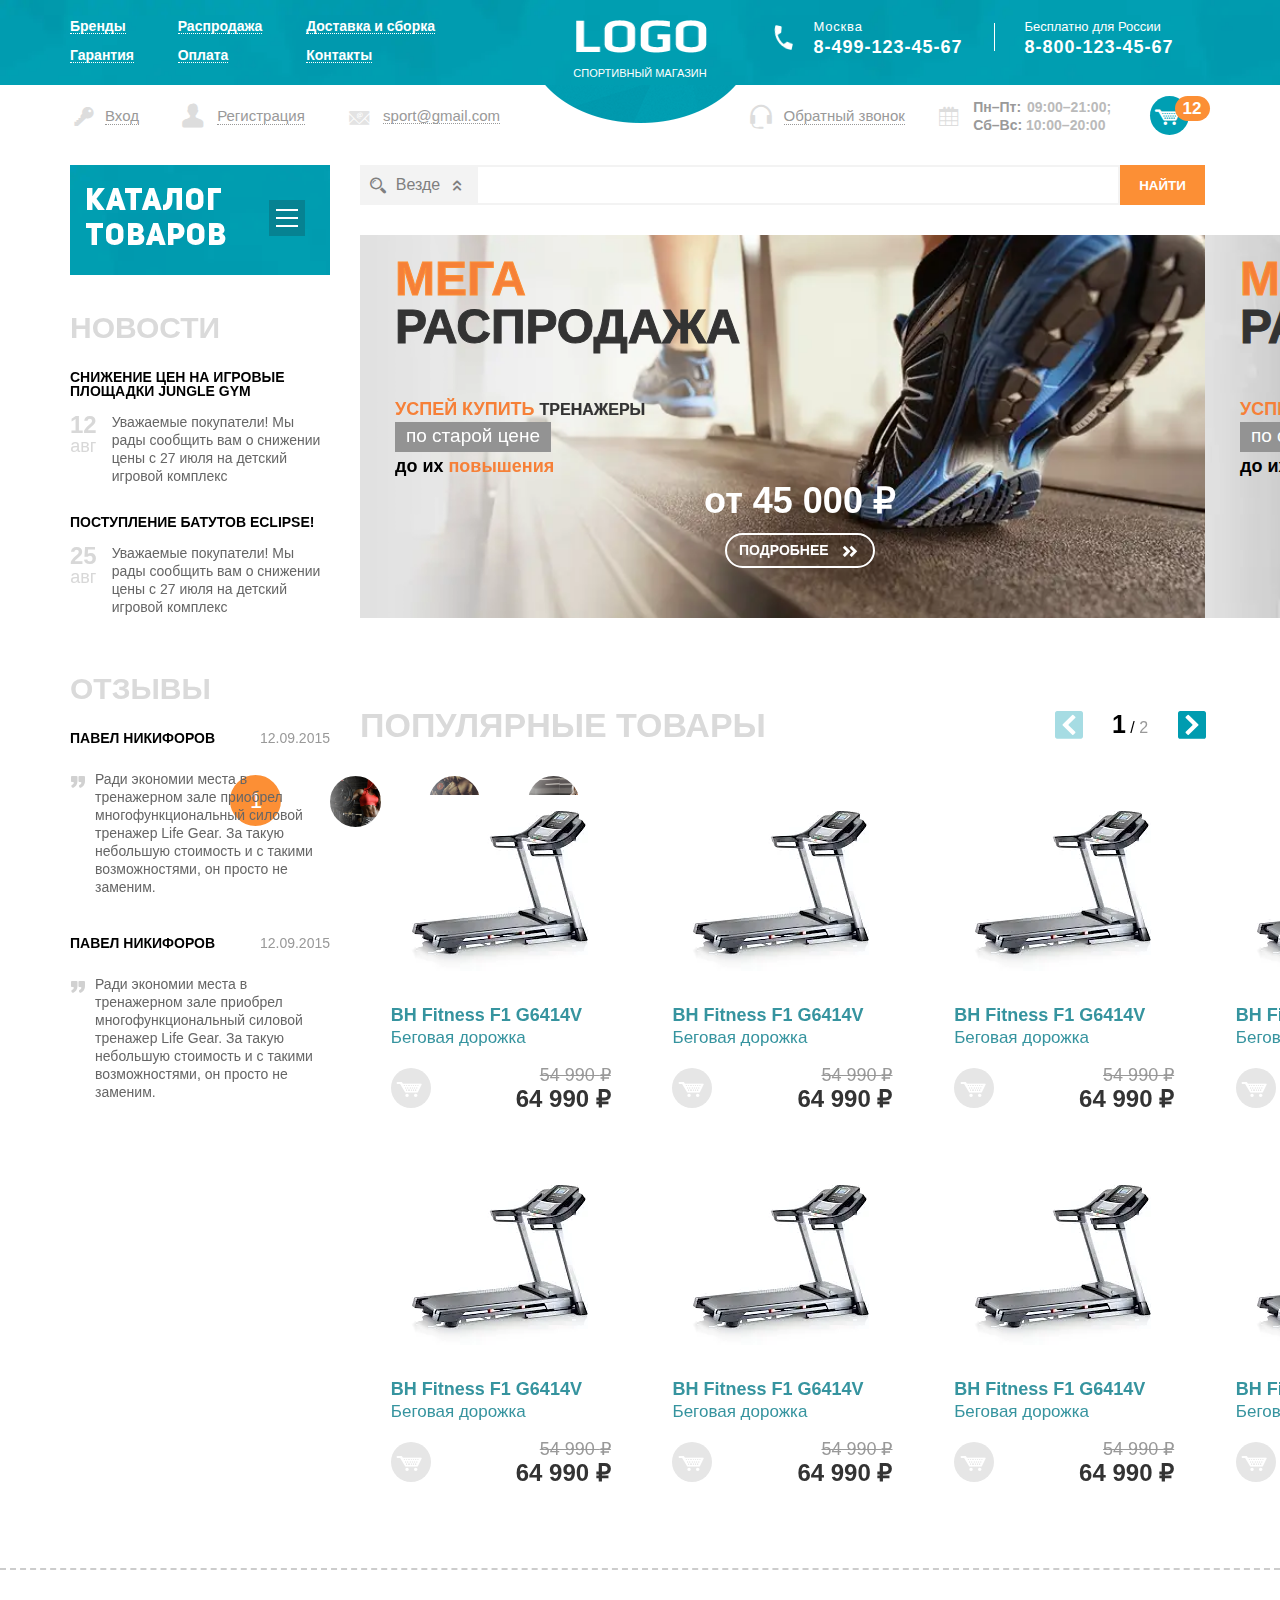
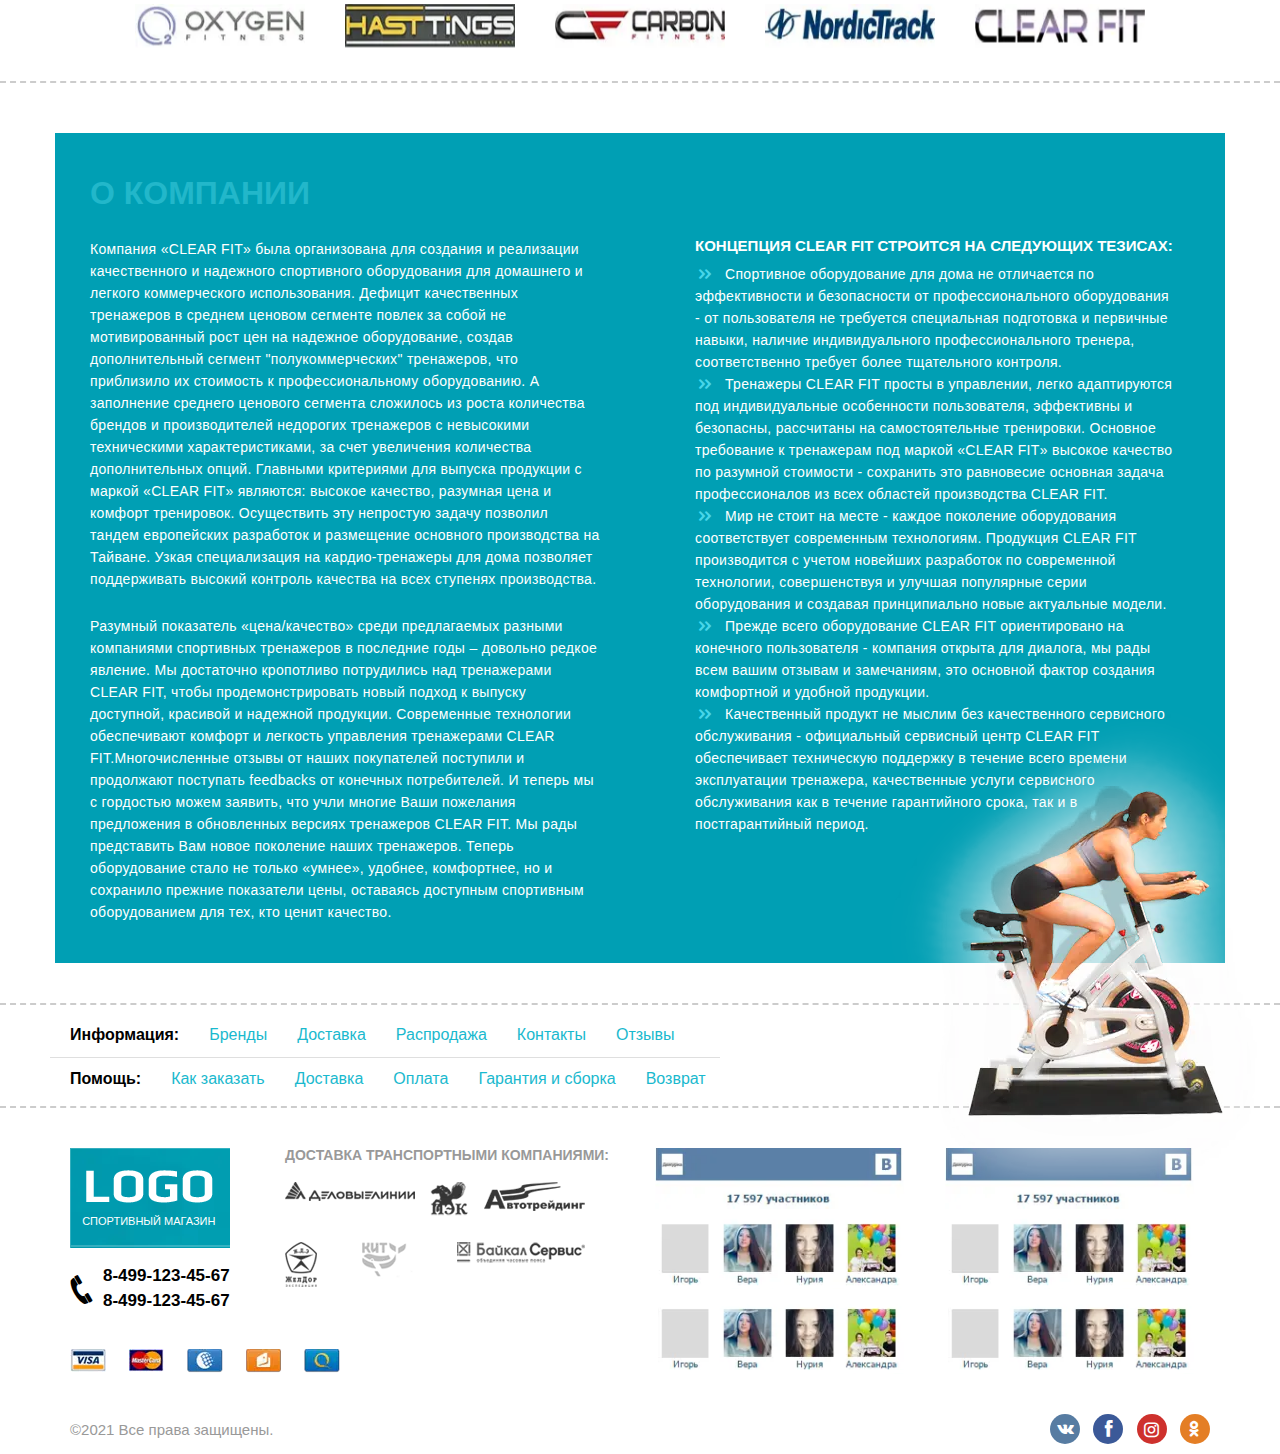
==== commit 7239235d: "Add files via upload" ====
--- a/index.html
+++ b/index.html
@@ -47,7 +47,7 @@
 			<div class="header__center-content"> 				<a href="index.html" class="header__logo-link"> 					<div class="header__logo-img">-						<picture><source srcset="../img/HEADER__LOGO.webp" type="image/webp"><img src="../img/HEADER__LOGO.png"></picture>+						<picture><source srcset="img/HEADER__LOGO.webp" type="image/webp"><img src="img/HEADER__LOGO.png"></picture> 					</div> 					<p class="header__logo-title">спортивный магазин</p> 				</a>@@ -487,7 +487,7 @@
                      <div class="swiper-wrapper slider-info__wrapper">                         <div class="swiper-slide slide-info">                            <div class="slide-info__container">-                              <picture><source srcset="../img/SLIDER-INFO__IMG1.webp" type="image/webp"><img src="../img/SLIDER-INFO__IMG1.png" class="slide-info__img slide-info__img1"></picture>+                              <picture><source srcset="img/SLIDER-INFO__IMG1.webp" type="image/webp"><img src="img/SLIDER-INFO__IMG1.png" class="slide-info__img slide-info__img1"></picture>                               <div class="slide-info__content">                                  <div class="slide-info__top">                                     <p class="slide-info__title">МЕГА <span>РАСПРОДАЖА</span></p>@@ -506,7 +506,7 @@
                         </div>                         <div class="swiper-slide slide-info">                            <div class="slide-info__container">-                              <picture><source srcset="../img/SLIDER-INFO__IMG2.webp" type="image/webp"><img src="../img/SLIDER-INFO__IMG2.jpg" class="slide-info__img slide-info__img2"></picture>+                              <picture><source srcset="img/SLIDER-INFO__IMG2.webp" type="image/webp"><img src="img/SLIDER-INFO__IMG2.jpg" class="slide-info__img slide-info__img2"></picture>                               <div class="slide-info__content">                                  <div class="slide-info__top">                                     <p class="slide-info__title">МЕГА <span>РАСПРОДАЖА</span></p>@@ -525,7 +525,7 @@
                         </div>                         <div class="swiper-slide slide-info">                            <div class="slide-info__container">-                              <picture><source srcset="../img/SLIDER-INFO__IMG3.webp" type="image/webp"><img src="../img/SLIDER-INFO__IMG3.jpg" class="slide-info__img slide-info__img3"></picture>+                              <picture><source srcset="img/SLIDER-INFO__IMG3.webp" type="image/webp"><img src="img/SLIDER-INFO__IMG3.jpg" class="slide-info__img slide-info__img3"></picture>                               <div class="slide-info__content">                                  <div class="slide-info__top">                                     <p class="slide-info__title">МЕГА <span>РАСПРОДАЖА</span></p>@@ -544,7 +544,7 @@
                         </div>                         <div class="swiper-slide slide-info">                            <div class="slide-info__container">-                              <picture><source srcset="../img/SLIDER-INFO__IMG4.webp" type="image/webp"><img src="../img/SLIDER-INFO__IMG4.jpg" class="slide-info__img slide-info__img4"></picture>+                              <picture><source srcset="img/SLIDER-INFO__IMG4.webp" type="image/webp"><img src="img/SLIDER-INFO__IMG4.jpg" class="slide-info__img slide-info__img4"></picture>                               <div class="slide-info__content">                                  <div class="slide-info__top">                                     <p class="slide-info__title">МЕГА <span>РАСПРОДАЖА</span></p>@@ -585,7 +585,7 @@
                                        <a href="product.html" class="products-slide__link">                                           <div class="products-slide__body">                                              <div class="products-slide__img-container">-                                                <picture><source srcset="../img/PRODUCTS__SLIDER-IMG.webp" type="image/webp"><img src="../img/PRODUCTS__SLIDER-IMG.png" class="products-slide__img"></picture>+                                                <picture><source srcset="img/PRODUCTS__SLIDER-IMG.webp" type="image/webp"><img src="img/PRODUCTS__SLIDER-IMG.png" class="products-slide__img"></picture>                                              </div>                                              <div class="products-slide__text">                                                 <p class="products-slide__model">BH Fitness F1 G6414V </p>@@ -641,7 +641,7 @@
                                        <a href="product.html" class="products-slide__link">                                           <div class="products-slide__body">                                              <div class="products-slide__img-container">-                                                <picture><source srcset="../img/PRODUCTS__SLIDER-IMG.webp" type="image/webp"><img src="../img/PRODUCTS__SLIDER-IMG.png" class="products-slide__img"></picture>+                                                <picture><source srcset="img/PRODUCTS__SLIDER-IMG.webp" type="image/webp"><img src="img/PRODUCTS__SLIDER-IMG.png" class="products-slide__img"></picture>                                              </div>                                              <div class="products-slide__text">                                                 <p class="products-slide__model">BH Fitness F1 G6414V </p>@@ -697,7 +697,7 @@
                                        <a href="product.html" class="products-slide__link">                                           <div class="products-slide__body">                                              <div class="products-slide__img-container">-                                                <picture><source srcset="../img/PRODUCTS__SLIDER-IMG.webp" type="image/webp"><img src="../img/PRODUCTS__SLIDER-IMG.png" class="products-slide__img"></picture>+                                                <picture><source srcset="img/PRODUCTS__SLIDER-IMG.webp" type="image/webp"><img src="img/PRODUCTS__SLIDER-IMG.png" class="products-slide__img"></picture>                                              </div>                                              <div class="products-slide__text">                                                 <p class="products-slide__model">BH Fitness F1 G6414V </p>@@ -753,7 +753,7 @@
                                        <a href="product.html" class="products-slide__link">                                           <div class="products-slide__body">                                              <div class="products-slide__img-container">-                                                <picture><source srcset="../img/PRODUCTS__SLIDER-IMG.webp" type="image/webp"><img src="../img/PRODUCTS__SLIDER-IMG.png" class="products-slide__img"></picture>+                                                <picture><source srcset="img/PRODUCTS__SLIDER-IMG.webp" type="image/webp"><img src="img/PRODUCTS__SLIDER-IMG.png" class="products-slide__img"></picture>                                              </div>                                              <div class="products-slide__text">                                                 <p class="products-slide__model">BH Fitness F1 G6414V </p>@@ -809,7 +809,7 @@
                                        <a href="product.html" class="products-slide__link">                                           <div class="products-slide__body">                                              <div class="products-slide__img-container">-                                                <picture><source srcset="../img/PRODUCTS__SLIDER-IMG.webp" type="image/webp"><img src="../img/PRODUCTS__SLIDER-IMG.png" class="products-slide__img"></picture>+                                                <picture><source srcset="img/PRODUCTS__SLIDER-IMG.webp" type="image/webp"><img src="img/PRODUCTS__SLIDER-IMG.png" class="products-slide__img"></picture>                                              </div>                                              <div class="products-slide__text">                                                 <p class="products-slide__model">BH Fitness F1 G6414V </p>@@ -865,7 +865,7 @@
                                        <a href="product.html" class="products-slide__link">                                           <div class="products-slide__body">                                              <div class="products-slide__img-container">-                                                <picture><source srcset="../img/PRODUCTS__SLIDER-IMG.webp" type="image/webp"><img src="../img/PRODUCTS__SLIDER-IMG.png" class="products-slide__img"></picture>+                                                <picture><source srcset="img/PRODUCTS__SLIDER-IMG.webp" type="image/webp"><img src="img/PRODUCTS__SLIDER-IMG.png" class="products-slide__img"></picture>                                              </div>                                              <div class="products-slide__text">                                                 <p class="products-slide__model">BH Fitness F1 G6414V </p>@@ -922,15 +922,17 @@
                               <div class="products-slide__items">                                  <div class="products-slide__item products-slide__item1">                                     <div class="products-slide__container">-                                       <div class="products-slide__body">-                                          <div class="products-slide__img-container">-                                             <picture><source srcset="../img/PRODUCTS__SLIDER-IMG.webp" type="image/webp"><img src="../img/PRODUCTS__SLIDER-IMG.png" class="products-slide__img"></picture>-                                          </div>-                                          <div class="products-slide__text">-                                             <p class="products-slide__model">BH Fitness F1 G6414V </p>-                                             <p class="products-slide__type">Беговая дорожка</p>-                                          </div>-                                       </div>+                                       <a href="product.html" class="products-slide__link">+                                          <div class="products-slide__body">+                                             <div class="products-slide__img-container">+                                                <picture><source srcset="img/PRODUCTS__SLIDER-IMG.webp" type="image/webp"><img src="img/PRODUCTS__SLIDER-IMG.png" class="products-slide__img"></picture>+                                             </div>+                                             <div class="products-slide__text">+                                                <p class="products-slide__model">BH Fitness F1 G6414V </p>+                                                <p class="products-slide__type">Беговая дорожка</p>+                                             </div>+                                          </div>+                                       </a>                                        <div class="products-slide__footer">                                           <div class="products-slide__cart"></div>                                           <div class="products-slide__price">@@ -941,7 +943,7 @@
                                     </div>                                     <div class="products-slide__overlay products-overlay">                                        <div class="products-overlay__text">-                                          <a href="#!" class="products-overlay__title">+                                          <a href="product.html" class="products-overlay__title">                                              <p class="products-overlay__model">BH Fitness F1 G6414V</p>                                              <p class="products-overlay__type">Беговая дорожка</p>                                           </a>@@ -974,17 +976,19 @@
                                        </div>                                     </div>                                  </div>-                                 <div class="products-slide__item products-slide__item1">+                                 <div class="products-slide__item products-slide__item2">                                     <div class="products-slide__container">-                                       <div class="products-slide__body">-                                          <div class="products-slide__img-container">-                                             <picture><source srcset="../img/PRODUCTS__SLIDER-IMG.webp" type="image/webp"><img src="../img/PRODUCTS__SLIDER-IMG.png" class="products-slide__img"></picture>-                                          </div>-                                          <div class="products-slide__text">-                                             <p class="products-slide__model">BH Fitness F1 G6414V </p>-                                             <p class="products-slide__type">Беговая дорожка</p>-                                          </div>-                                       </div>+                                       <a href="product.html" class="products-slide__link">+                                          <div class="products-slide__body">+                                             <div class="products-slide__img-container">+                                                <picture><source srcset="img/PRODUCTS__SLIDER-IMG.webp" type="image/webp"><img src="img/PRODUCTS__SLIDER-IMG.png" class="products-slide__img"></picture>+                                             </div>+                                             <div class="products-slide__text">+                                                <p class="products-slide__model">BH Fitness F1 G6414V </p>+                                                <p class="products-slide__type">Беговая дорожка</p>+                                             </div>+                                          </div>+                                       </a>                                        <div class="products-slide__footer">                                           <div class="products-slide__cart"></div>                                           <div class="products-slide__price">@@ -995,7 +999,7 @@
                                     </div>                                     <div class="products-slide__overlay products-overlay">                                        <div class="products-overlay__text">-                                          <a href="#!" class="products-overlay__title">+                                          <a href="product.html" class="products-overlay__title">                                              <p class="products-overlay__model">BH Fitness F1 G6414V</p>                                              <p class="products-overlay__type">Беговая дорожка</p>                                           </a>@@ -1028,17 +1032,19 @@
                                        </div>                                     </div>                                  </div>-                                 <div class="products-slide__item products-slide__item1">+                                 <div class="products-slide__item products-slide__item3">                                     <div class="products-slide__container">-                                       <div class="products-slide__body">-                                          <div class="products-slide__img-container">-                                             <picture><source srcset="../img/PRODUCTS__SLIDER-IMG.webp" type="image/webp"><img src="../img/PRODUCTS__SLIDER-IMG.png" class="products-slide__img"></picture>-                                          </div>-                                          <div class="products-slide__text">-                                             <p class="products-slide__model">BH Fitness F1 G6414V </p>-                                             <p class="products-slide__type">Беговая дорожка</p>-                                          </div>-                                       </div>+                                       <a href="product.html" class="products-slide__link">+                                          <div class="products-slide__body">+                                             <div class="products-slide__img-container">+                                                <picture><source srcset="img/PRODUCTS__SLIDER-IMG.webp" type="image/webp"><img src="img/PRODUCTS__SLIDER-IMG.png" class="products-slide__img"></picture>+                                             </div>+                                             <div class="products-slide__text">+                                                <p class="products-slide__model">BH Fitness F1 G6414V </p>+                                                <p class="products-slide__type">Беговая дорожка</p>+                                             </div>+                                          </div>+                                       </a>                                        <div class="products-slide__footer">                                           <div class="products-slide__cart"></div>                                           <div class="products-slide__price">@@ -1049,7 +1055,7 @@
                                     </div>                                     <div class="products-slide__overlay products-overlay">                                        <div class="products-overlay__text">-                                          <a href="#!" class="products-overlay__title">+                                          <a href="product.html" class="products-overlay__title">                                              <p class="products-overlay__model">BH Fitness F1 G6414V</p>                                              <p class="products-overlay__type">Беговая дорожка</p>                                           </a>@@ -1082,17 +1088,19 @@
                                        </div>                                     </div>                                  </div>-                                 <div class="products-slide__item products-slide__item1">+                                 <div class="products-slide__item products-slide__item4">                                     <div class="products-slide__container">-                                       <div class="products-slide__body">-                                          <div class="products-slide__img-container">-                                             <picture><source srcset="../img/PRODUCTS__SLIDER-IMG.webp" type="image/webp"><img src="../img/PRODUCTS__SLIDER-IMG.png" class="products-slide__img"></picture>-                                          </div>-                                          <div class="products-slide__text">-                                             <p class="products-slide__model">BH Fitness F1 G6414V </p>-                                             <p class="products-slide__type">Беговая дорожка</p>-                                          </div>-                                       </div>+                                       <a href="product.html" class="products-slide__link">+                                          <div class="products-slide__body">+                                             <div class="products-slide__img-container">+                                                <picture><source srcset="img/PRODUCTS__SLIDER-IMG.webp" type="image/webp"><img src="img/PRODUCTS__SLIDER-IMG.png" class="products-slide__img"></picture>+                                             </div>+                                             <div class="products-slide__text">+                                                <p class="products-slide__model">BH Fitness F1 G6414V </p>+                                                <p class="products-slide__type">Беговая дорожка</p>+                                             </div>+                                          </div>+                                       </a>                                        <div class="products-slide__footer">                                           <div class="products-slide__cart"></div>                                           <div class="products-slide__price">@@ -1103,7 +1111,7 @@
                                     </div>                                     <div class="products-slide__overlay products-overlay">                                        <div class="products-overlay__text">-                                          <a href="#!" class="products-overlay__title">+                                          <a href="product.html" class="products-overlay__title">                                              <p class="products-overlay__model">BH Fitness F1 G6414V</p>                                              <p class="products-overlay__type">Беговая дорожка</p>                                           </a>@@ -1136,17 +1144,19 @@
                                        </div>                                     </div>                                  </div>-                                 <div class="products-slide__item products-slide__item1">+                                 <div class="products-slide__item products-slide__item5">                                     <div class="products-slide__container">-                                       <div class="products-slide__body">-                                          <div class="products-slide__img-container">-                                             <picture><source srcset="../img/PRODUCTS__SLIDER-IMG.webp" type="image/webp"><img src="../img/PRODUCTS__SLIDER-IMG.png" class="products-slide__img"></picture>-                                          </div>-                                          <div class="products-slide__text">-                                             <p class="products-slide__model">BH Fitness F1 G6414V </p>-                                             <p class="products-slide__type">Беговая дорожка</p>-                                          </div>-                                       </div>+                                       <a href="product.html" class="products-slide__link">+                                          <div class="products-slide__body">+                                             <div class="products-slide__img-container">+                                                <picture><source srcset="img/PRODUCTS__SLIDER-IMG.webp" type="image/webp"><img src="img/PRODUCTS__SLIDER-IMG.png" class="products-slide__img"></picture>+                                             </div>+                                             <div class="products-slide__text">+                                                <p class="products-slide__model">BH Fitness F1 G6414V </p>+                                                <p class="products-slide__type">Беговая дорожка</p>+                                             </div>+                                          </div>+                                       </a>                                        <div class="products-slide__footer">                                           <div class="products-slide__cart"></div>                                           <div class="products-slide__price">@@ -1157,7 +1167,7 @@
                                     </div>                                     <div class="products-slide__overlay products-overlay">                                        <div class="products-overlay__text">-                                          <a href="#!" class="products-overlay__title">+                                          <a href="product.html" class="products-overlay__title">                                              <p class="products-overlay__model">BH Fitness F1 G6414V</p>                                              <p class="products-overlay__type">Беговая дорожка</p>                                           </a>@@ -1190,17 +1200,19 @@
                                        </div>                                     </div>                                  </div>-                                 <div class="products-slide__item products-slide__item1">+                                 <div class="products-slide__item products-slide__item6">                                     <div class="products-slide__container">-                                       <div class="products-slide__body">-                                          <div class="products-slide__img-container">-                                             <picture><source srcset="../img/PRODUCTS__SLIDER-IMG.webp" type="image/webp"><img src="../img/PRODUCTS__SLIDER-IMG.png" class="products-slide__img"></picture>-                                          </div>-                                          <div class="products-slide__text">-                                             <p class="products-slide__model">BH Fitness F1 G6414V </p>-                                             <p class="products-slide__type">Беговая дорожка</p>-                                          </div>-                                       </div>+                                       <a href="product.html" class="products-slide__link">+                                          <div class="products-slide__body">+                                             <div class="products-slide__img-container">+                                                <picture><source srcset="img/PRODUCTS__SLIDER-IMG.webp" type="image/webp"><img src="img/PRODUCTS__SLIDER-IMG.png" class="products-slide__img"></picture>+                                             </div>+                                             <div class="products-slide__text">+                                                <p class="products-slide__model">BH Fitness F1 G6414V </p>+                                                <p class="products-slide__type">Беговая дорожка</p>+                                             </div>+                                          </div>+                                       </a>                                        <div class="products-slide__footer">                                           <div class="products-slide__cart"></div>                                           <div class="products-slide__price">@@ -1211,7 +1223,7 @@
                                     </div>                                     <div class="products-slide__overlay products-overlay">                                        <div class="products-overlay__text">-                                          <a href="#!" class="products-overlay__title">+                                          <a href="product.html" class="products-overlay__title">                                              <p class="products-overlay__model">BH Fitness F1 G6414V</p>                                              <p class="products-overlay__type">Беговая дорожка</p>                                           </a>@@ -1314,19 +1326,19 @@
                <div class="swiper-container slider-partners__container">                   <div class="swiper-wrapper slider-partners__wrapper">                      <div class="swiper-slide partners-slide partners-slide1">-                        <picture><source srcset="../img/BRANS-SLIDE__IMG1.webp" type="image/webp"><img src="../img/BRANS-SLIDE__IMG1.jpg"></picture>+                        <picture><source srcset="img/BRANS-SLIDE__IMG1.webp" type="image/webp"><img src="img/BRANS-SLIDE__IMG1.jpg"></picture>                      </div>                      <div class="swiper-slide partners-slide partners-slide2">-                        <picture><source srcset="../img/BRANS-SLIDE__IMG2.webp" type="image/webp"><img src="../img/BRANS-SLIDE__IMG2.jpg"></picture>+                        <picture><source srcset="img/BRANS-SLIDE__IMG2.webp" type="image/webp"><img src="img/BRANS-SLIDE__IMG2.jpg"></picture>                      </div>                      <div class="swiper-slide partners-slide partners-slide3">-                        <picture><source srcset="../img/BRANS-SLIDE__IMG3.webp" type="image/webp"><img src="../img/BRANS-SLIDE__IMG3.jpg"></picture>+                        <picture><source srcset="img/BRANS-SLIDE__IMG3.webp" type="image/webp"><img src="img/BRANS-SLIDE__IMG3.jpg"></picture>                      </div>                      <div class="swiper-slide partners-slide partners-slide4">-                        <picture><source srcset="../img/BRANS-SLIDE__IMG4.webp" type="image/webp"><img src="../img/BRANS-SLIDE__IMG4.jpg"></picture>+                        <picture><source srcset="img/BRANS-SLIDE__IMG4.webp" type="image/webp"><img src="img/BRANS-SLIDE__IMG4.jpg"></picture>                      </div>                      <div class="swiper-slide partners-slide partners-slide5">-                        <picture><source srcset="../img/BRANS-SLIDE__IMG5.webp" type="image/webp"><img src="../img/BRANS-SLIDE__IMG5.jpg"></picture>+                        <picture><source srcset="img/BRANS-SLIDE__IMG5.webp" type="image/webp"><img src="img/BRANS-SLIDE__IMG5.jpg"></picture>                      </div>                   </div>                </div>@@ -1401,7 +1413,7 @@
 				<div class="footer-body__column1-body"> 					<div class="footer-body__logo-container"> 						<div class="footer-body__logo">-							<picture><source srcset="../img/HEADER__LOGO.webp" type="image/webp"><img src="../img/HEADER__LOGO.png"></picture>+							<picture><source srcset="img/HEADER__LOGO.webp" type="image/webp"><img src="img/HEADER__LOGO.png"></picture> 							<p class="footer-body__logo-title">Спортивный магазин</p> 						</div> 						<div class="footer-body__phones">@@ -1413,50 +1425,50 @@
 						<p class="footer-body__delivery-title">Доставка транспортными компаниями:</p> 						<div class="footer-body__delivery-partners"> 							<div class="footer-body__delivery-item footer-body__delivery-item1" >-								<picture><source srcset="../img/FOOTER__DELIVERY-IMG1.webp" type="image/webp"><img src="../img/FOOTER__DELIVERY-IMG1.png"></picture>+								<picture><source srcset="img/FOOTER__DELIVERY-IMG1.webp" type="image/webp"><img src="img/FOOTER__DELIVERY-IMG1.png"></picture> 							</div> 							<div class="footer-body__delivery-item footer-body__delivery-item2">-								<picture><source srcset="../img/FOOTER__DELIVERY-IMG2.webp" type="image/webp"><img src="../img/FOOTER__DELIVERY-IMG2.png"></picture>+								<picture><source srcset="img/FOOTER__DELIVERY-IMG2.webp" type="image/webp"><img src="img/FOOTER__DELIVERY-IMG2.png"></picture> 							</div> 							<div class="footer-body__delivery-item footer-body__delivery-item3">-								<picture><source srcset="../img/FOOTER__DELIVERY-IMG3.webp" type="image/webp"><img src="../img/FOOTER__DELIVERY-IMG3.png"></picture>+								<picture><source srcset="img/FOOTER__DELIVERY-IMG3.webp" type="image/webp"><img src="img/FOOTER__DELIVERY-IMG3.png"></picture> 							</div> 							<div class="footer-body__delivery-item footer-body__delivery-item4">-								<picture><source srcset="../img/FOOTER__DELIVERY-IMG4.webp" type="image/webp"><img src="../img/FOOTER__DELIVERY-IMG4.png"></picture>+								<picture><source srcset="img/FOOTER__DELIVERY-IMG4.webp" type="image/webp"><img src="img/FOOTER__DELIVERY-IMG4.png"></picture> 							</div> 							<div class="footer-body__delivery-item footer-body__delivery-item5">-								<picture><source srcset="../img/FOOTER__DELIVERY-IMG5.webp" type="image/webp"><img src="../img/FOOTER__DELIVERY-IMG5.png"></picture>+								<picture><source srcset="img/FOOTER__DELIVERY-IMG5.webp" type="image/webp"><img src="img/FOOTER__DELIVERY-IMG5.png"></picture> 							</div> 							<div class="footer-body__delivery-item footer-body__delivery-item6">-								<picture><source srcset="../img/FOOTER__DELIVERY-IMG6.webp" type="image/webp"><img src="../img/FOOTER__DELIVERY-IMG6.png"></picture>+								<picture><source srcset="img/FOOTER__DELIVERY-IMG6.webp" type="image/webp"><img src="img/FOOTER__DELIVERY-IMG6.png"></picture> 							</div> 						</div> 					</div> 				</div> 				<div class="footer-body__column1-footer"> 					<div class="footer-body__payment">-						<picture><source srcset="../img/FOOTER__WALLET-IMG1.webp" type="image/webp"><img src="../img/FOOTER__WALLET-IMG1.png"></picture>+						<picture><source srcset="img/FOOTER__WALLET-IMG1.webp" type="image/webp"><img src="img/FOOTER__WALLET-IMG1.png"></picture> 					</div> 					<div class="footer-body__payment">-						<picture><source srcset="../img/FOOTER__WALLET-IMG2.webp" type="image/webp"><img src="../img/FOOTER__WALLET-IMG2.png"></picture>+						<picture><source srcset="img/FOOTER__WALLET-IMG2.webp" type="image/webp"><img src="img/FOOTER__WALLET-IMG2.png"></picture> 					</div> 					<div class="footer-body__payment">-						<picture><source srcset="../img/FOOTER__WALLET-IMG3.webp" type="image/webp"><img src="../img/FOOTER__WALLET-IMG3.png"></picture>+						<picture><source srcset="img/FOOTER__WALLET-IMG3.webp" type="image/webp"><img src="img/FOOTER__WALLET-IMG3.png"></picture> 					</div> 					<div class="footer-body__payment">-						<picture><source srcset="../img/FOOTER__WALLET-IMG4.webp" type="image/webp"><img src="../img/FOOTER__WALLET-IMG4.png"></picture>+						<picture><source srcset="img/FOOTER__WALLET-IMG4.webp" type="image/webp"><img src="img/FOOTER__WALLET-IMG4.png"></picture> 					</div> 					<div class="footer-body__payment">-						<picture><source srcset="../img/FOOTER__WALLET-IMG5.webp" type="image/webp"><img src="../img/FOOTER__WALLET-IMG5.png"></picture>+						<picture><source srcset="img/FOOTER__WALLET-IMG5.webp" type="image/webp"><img src="img/FOOTER__WALLET-IMG5.png"></picture> 					</div> 				</div> 			</div> 			<div class="footer-body__column footer-body__column2"> 				<div class="footer-body__widget footer-body__widget1">-					<picture><source srcset="../img/FOOTER__WIDGET-IMG.webp" type="image/webp"><img src="../img/FOOTER__WIDGET-IMG.png"></picture>+					<picture><source srcset="img/FOOTER__WIDGET-IMG.webp" type="image/webp"><img src="img/FOOTER__WIDGET-IMG.png"></picture> 				</div> 				<div class="footer-body__widget footer-body__widget2">-					<picture><source srcset="../img/FOOTER__WIDGET-IMG.webp" type="image/webp"><img src="../img/FOOTER__WIDGET-IMG.png"></picture>+					<picture><source srcset="img/FOOTER__WIDGET-IMG.webp" type="image/webp"><img src="img/FOOTER__WIDGET-IMG.png"></picture> 				</div> 			</div> 		</div>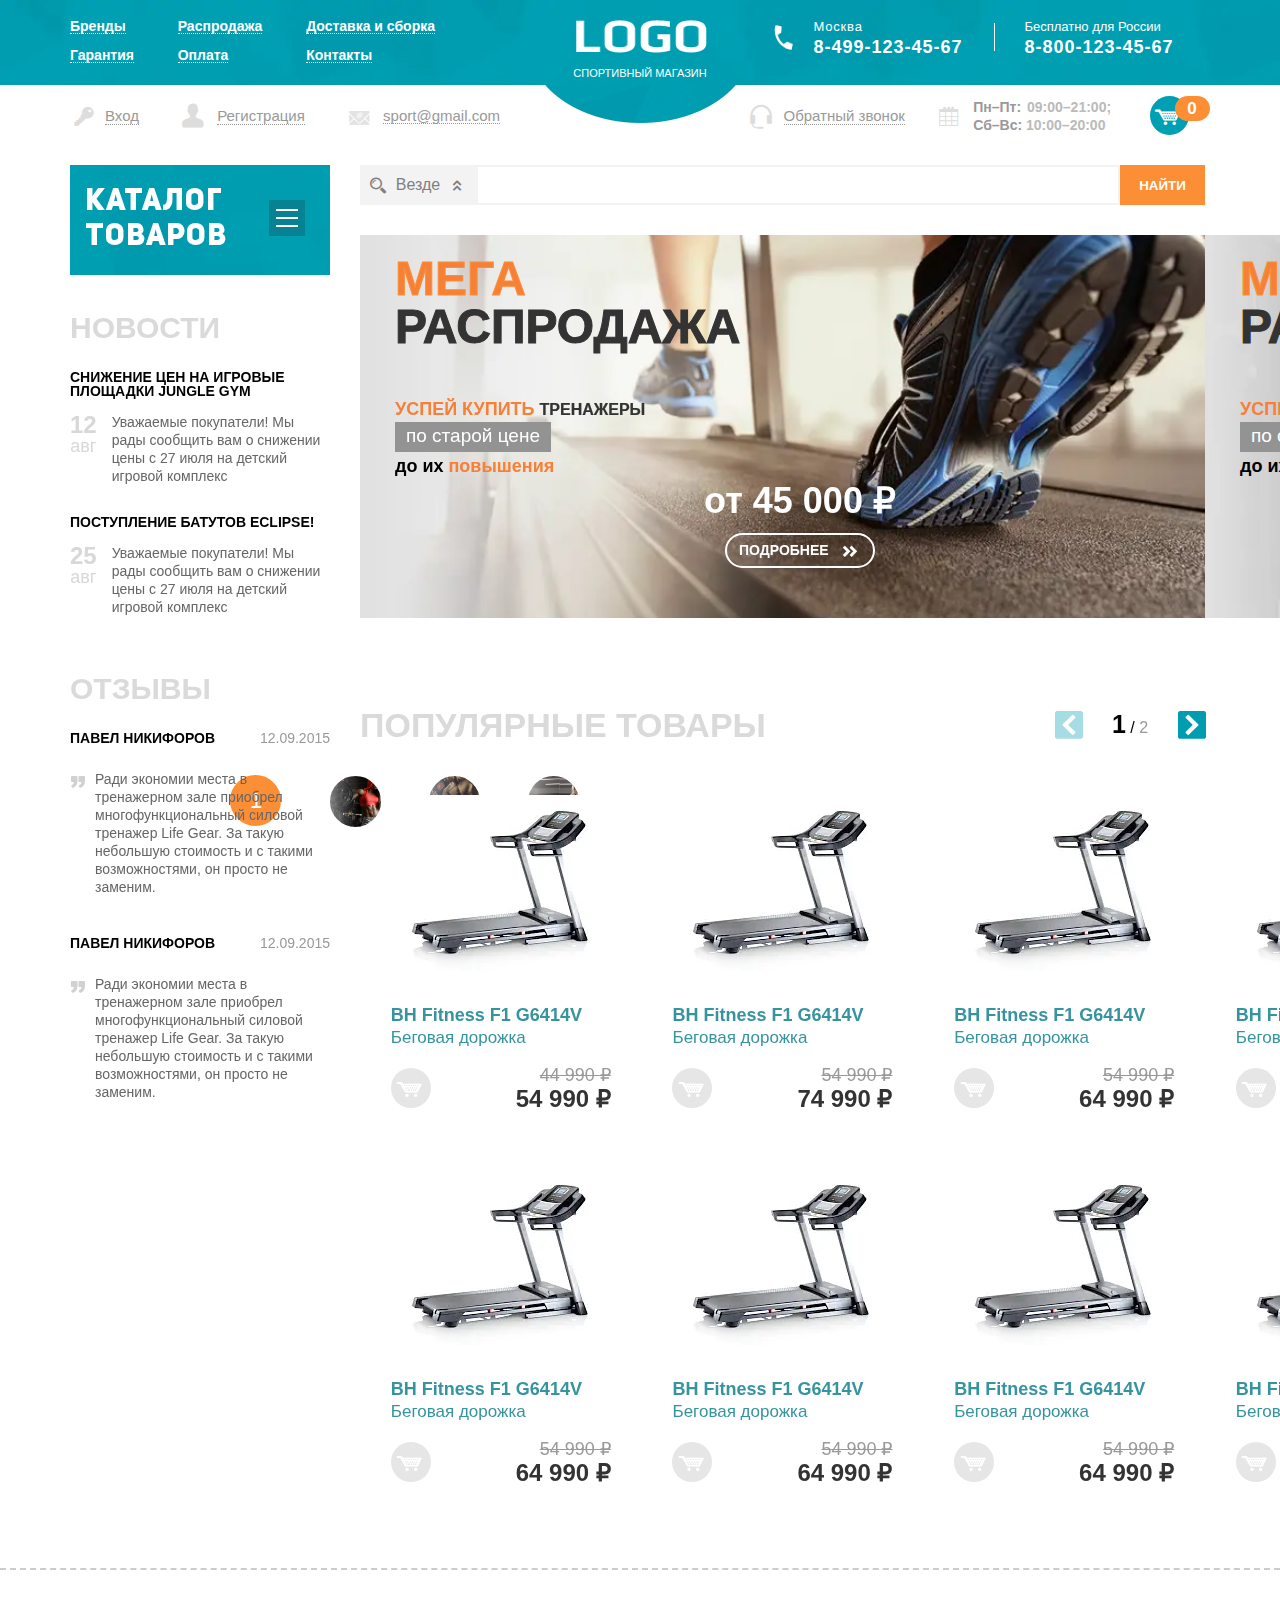
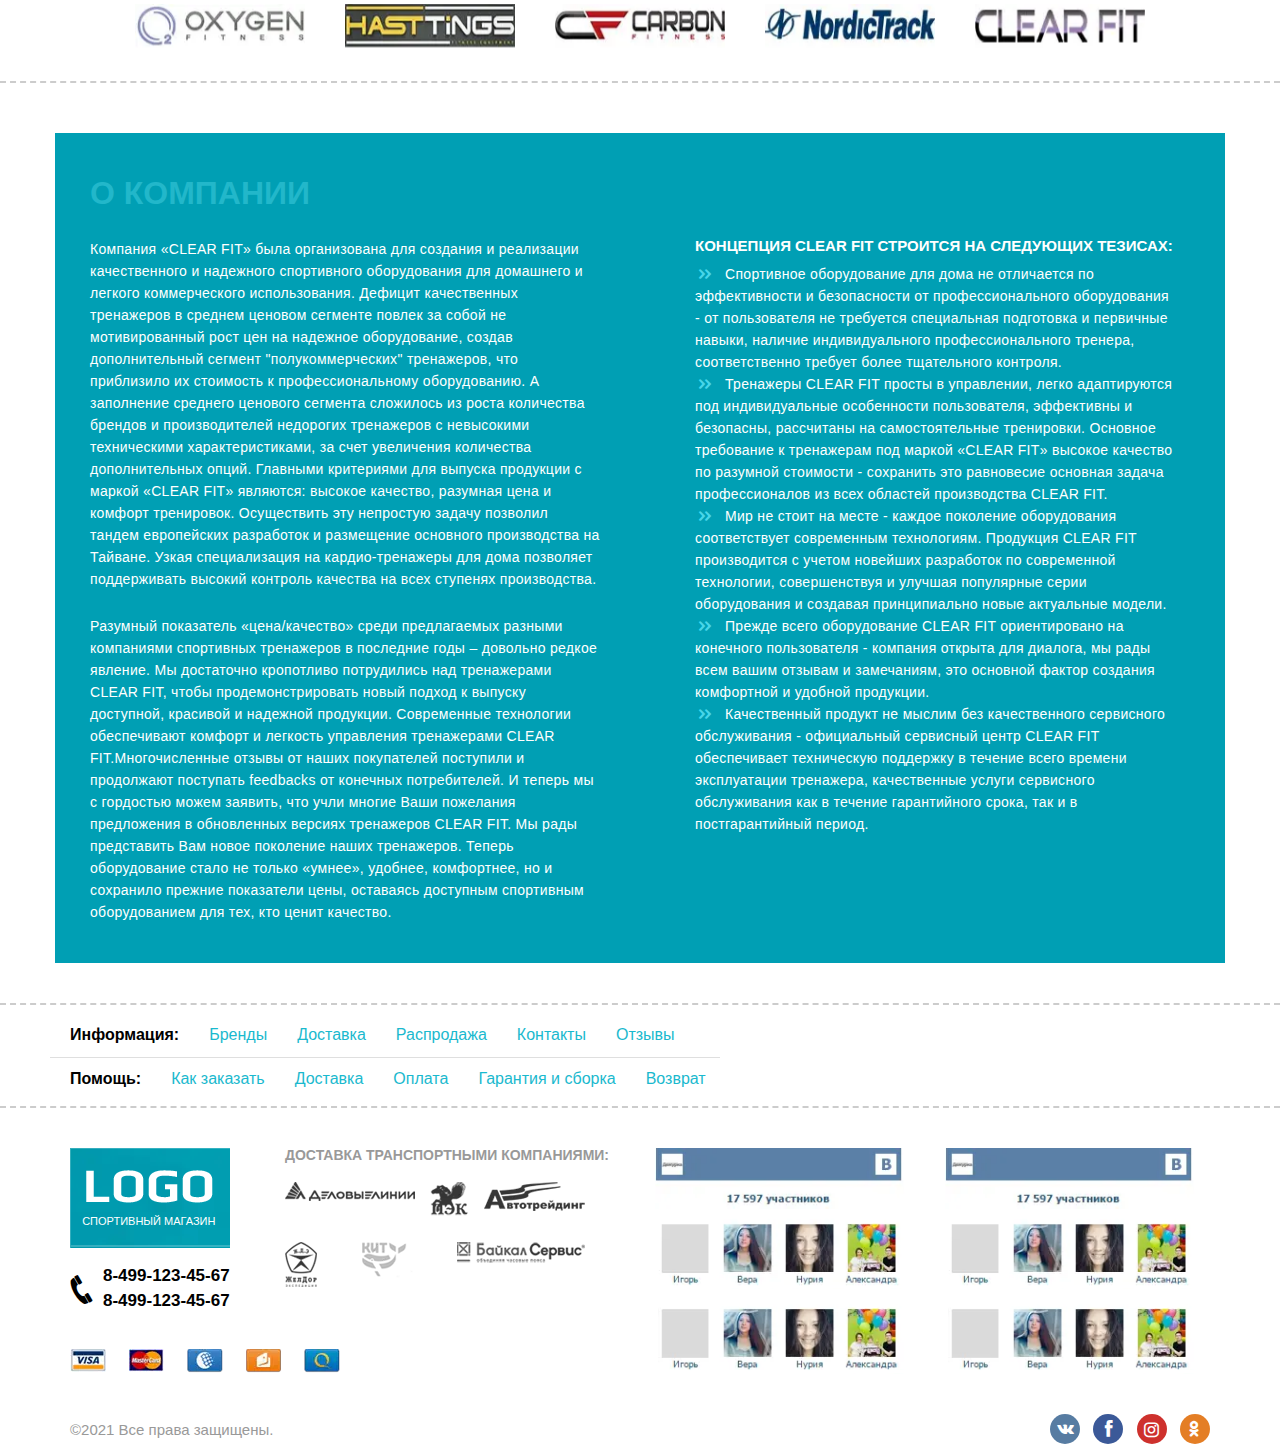
==== commit 347e5ca6: "Add files via upload" ====
--- a/index.html
+++ b/index.html
@@ -69,7 +69,7 @@
 						<p class="header__schedule_work-day"><span>Пн–Пт:</span> 09:00–21:00;</p> 						<p class="header__schedule_weekend-day"><span>Сб–Вс:</span> 10:00–20:00</p> 					</div>-					<a href="cart.html" class="header__cart"><div class="header__cart-quantity">12</div></a>+					<a href="cart.html" class="header__cart"><div class="header__cart-quantity">0</div></a> 				</div> 			</div> 		</div>@@ -172,7 +172,7 @@
                   <div class="side-submenu__card-label-1">товар дня</div>                </div>                <a href="!#" class="side-submenu__card-img">-                  <picture><source srcset="../img/SUBMENU__TREADMIL.webp" type="image/webp"><img src="../img/SUBMENU__TREADMIL.png"></picture>+                  <picture><source srcset="img/SUBMENU__TREADMIL.webp" type="image/webp"><img src="img/SUBMENU__TREADMIL.png"></picture>                </a>             </div>             <div class="side-submenu__card-bottom">@@ -202,7 +202,7 @@
                   <div class="side-submenu__card-label-1">товар дня</div>                </div>                <a href="!#" class="side-submenu__card-img">-                  <picture><source srcset="../img/SUBMENU__TRAINER.webp" type="image/webp"><img src="../img/SUBMENU__TRAINER.jpg"></picture>+                  <picture><source srcset="img/SUBMENU__TRAINER.webp" type="image/webp"><img src="img/SUBMENU__TRAINER.jpg"></picture>                </a>             </div>             <div class="side-submenu__card-bottom">@@ -232,7 +232,7 @@
                   <div class="side-submenu__card-label-1">товар дня</div>                </div>                <a href="!#" class="side-submenu__card-img">-                  <picture><source srcset="../img/SUBMENU__TABLE.webp" type="image/webp"><img src="../img/SUBMENU__TABLE.png"></picture>+                  <picture><source srcset="img/SUBMENU__TABLE.webp" type="image/webp"><img src="img/SUBMENU__TABLE.png"></picture>                </a>             </div>             <div class="side-submenu__card-bottom">@@ -262,7 +262,7 @@
                   <div class="side-submenu__card-label-1">товар дня</div>                </div>                <a href="!#" class="side-submenu__card-img">-                  <picture><source srcset="../img/SUBMENU__MASSAGE.webp" type="image/webp"><img src="../img/SUBMENU__MASSAGE.png"></picture>+                  <picture><source srcset="img/SUBMENU__MASSAGE.webp" type="image/webp"><img src="img/SUBMENU__MASSAGE.png"></picture>                </a>             </div>             <div class="side-submenu__card-bottom">@@ -292,7 +292,7 @@
                   <div class="side-submenu__card-label-1">товар дня</div>                </div>                <a href="!#" class="side-submenu__card-img">-                  <picture><source srcset="../img/SUBMENU__MASSAG.webp" type="image/webp"><img src="../img/SUBMENU__MASSAG.png"></picture>+                  <picture><source srcset="img/SUBMENU__MASSAG.webp" type="image/webp"><img src="img/SUBMENU__MASSAG.png"></picture>                </a>             </div>             <div class="side-submenu__card-bottom">@@ -476,7 +476,7 @@
    <div class="search__input-container">       <input type="text" name="search__input">    </div>-   <button type="submit" class="search__button">Найти</button>+   <button type="button" class="search__button" disabled="">Найти</button> </form>  @@ -580,7 +580,7 @@
                         <div class="swiper-wrapper slider-products__wrapper">                            <div class="swiper-slide products-slide">                               <div class="products-slide__items">-                                 <div class="products-slide__item products-slide__item1">+                                 <div class="products-slide__item" data-product-id='1'>                                     <div class="products-slide__container">                                        <a href="product.html" class="products-slide__link">                                           <div class="products-slide__body">@@ -594,10 +594,10 @@
                                           </div>                                        </a>                                        <div class="products-slide__footer">-                                          <div class="products-slide__cart"></div>+                                          <div class="products-slide__cart _product-cart-icon"></div>                                           <div class="products-slide__price">-                                             <p class="products-slide__price-old">54 990 <span>₽</span></p>-                                             <p class="products-slide__price-now">64 990 <span>₽</span></p>+                                             <p class="products-slide__price-old">44 990 <span>₽</span></p>+                                             <p class="products-slide__price-now">54 990 <span>₽</span></p>                                           </div>                                        </div>                                     </div>@@ -623,7 +623,7 @@
                                           </div>                                        </div>                                        <div class="products-overlay__cart-container">-                                          <button class="products-overlay__cart"></button>+                                          <button class="products-overlay__cart _product-cart-icon"></button>                                        </div>                                        <div class="products-overlay__bottom">                                           <div class="products-overlay__labels">@@ -631,12 +631,12 @@
                                           </div>                                           <div class="products-overlay__price">                                              <p class="products-overlay__price-old">54 990 ₽</p>-                                             <p class="products-overlay__price-now">64 990 ₽</p>-                                          </div>-                                       </div>-                                    </div>-                                 </div>-                                 <div class="products-slide__item products-slide__item2">+                                             <p class="products-overlay__price-now">54 990 ₽</p>+                                          </div>+                                       </div>+                                    </div>+                                 </div>+                                 <div class="products-slide__item" data-product-id='2'>                                     <div class="products-slide__container">                                        <a href="product.html" class="products-slide__link">                                           <div class="products-slide__body">@@ -650,10 +650,10 @@
                                           </div>                                        </a>                                        <div class="products-slide__footer">-                                          <div class="products-slide__cart"></div>+                                          <div class="products-slide__cart _product-cart-icon"></div>                                           <div class="products-slide__price">                                              <p class="products-slide__price-old">54 990 <span>₽</span></p>-                                             <p class="products-slide__price-now">64 990 <span>₽</span></p>+                                             <p class="products-slide__price-now">74 990 <span>₽</span></p>                                           </div>                                        </div>                                     </div>@@ -679,20 +679,20 @@
                                           </div>                                        </div>                                        <div class="products-overlay__cart-container">-                                          <button class="products-overlay__cart"></button>+                                          <button class="products-overlay__cart _product-cart-icon"></button>                                        </div>                                        <div class="products-overlay__bottom">                                           <div class="products-overlay__labels">                                              <div class="products-overlay__label">В наличии</div>                                           </div>                                           <div class="products-overlay__price">-                                             <p class="products-overlay__price-old">54 990 ₽</p>-                                             <p class="products-overlay__price-now">64 990 ₽</p>-                                          </div>-                                       </div>-                                    </div>-                                 </div>-                                 <div class="products-slide__item products-slide__item3">+                                             <p class="products-overlay__price-old">64 990 ₽</p>+                                             <p class="products-overlay__price-now">74 990 ₽</p>+                                          </div>+                                       </div>+                                    </div>+                                 </div>+                                 <div class="products-slide__item" data-product-id='3'>                                     <div class="products-slide__container">                                        <a href="product.html" class="products-slide__link">                                           <div class="products-slide__body">@@ -706,7 +706,7 @@
                                           </div>                                        </a>                                        <div class="products-slide__footer">-                                          <div class="products-slide__cart"></div>+                                          <div class="products-slide__cart _product-cart-icon"></div>                                           <div class="products-slide__price">                                              <p class="products-slide__price-old">54 990 <span>₽</span></p>                                              <p class="products-slide__price-now">64 990 <span>₽</span></p>@@ -735,7 +735,7 @@
                                           </div>                                        </div>                                        <div class="products-overlay__cart-container">-                                          <button class="products-overlay__cart"></button>+                                          <button class="products-overlay__cart _product-cart-icon"></button>                                        </div>                                        <div class="products-overlay__bottom">                                           <div class="products-overlay__labels">@@ -748,7 +748,7 @@
                                        </div>                                     </div>                                  </div>-                                 <div class="products-slide__item products-slide__item4">+                                 <div class="products-slide__item" data-product-id='4'>                                     <div class="products-slide__container">                                        <a href="product.html" class="products-slide__link">                                           <div class="products-slide__body">@@ -762,7 +762,7 @@
                                           </div>                                        </a>                                        <div class="products-slide__footer">-                                          <div class="products-slide__cart"></div>+                                          <div class="products-slide__cart _product-cart-icon"></div>                                           <div class="products-slide__price">                                              <p class="products-slide__price-old">54 990 <span>₽</span></p>                                              <p class="products-slide__price-now">64 990 <span>₽</span></p>@@ -791,7 +791,7 @@
                                           </div>                                        </div>                                        <div class="products-overlay__cart-container">-                                          <button class="products-overlay__cart"></button>+                                          <button class="products-overlay__cart _product-cart-icon"></button>                                        </div>                                        <div class="products-overlay__bottom">                                           <div class="products-overlay__labels">@@ -804,7 +804,7 @@
                                        </div>                                     </div>                                  </div>-                                 <div class="products-slide__item products-slide__item5">+                                 <div class="products-slide__item" data-product-id='5'>                                     <div class="products-slide__container">                                        <a href="product.html" class="products-slide__link">                                           <div class="products-slide__body">@@ -818,7 +818,7 @@
                                           </div>                                        </a>                                        <div class="products-slide__footer">-                                          <div class="products-slide__cart"></div>+                                          <div class="products-slide__cart _product-cart-icon"></div>                                           <div class="products-slide__price">                                              <p class="products-slide__price-old">54 990 <span>₽</span></p>                                              <p class="products-slide__price-now">64 990 <span>₽</span></p>@@ -847,7 +847,7 @@
                                           </div>                                        </div>                                        <div class="products-overlay__cart-container">-                                          <button class="products-overlay__cart"></button>+                                          <button class="products-overlay__cart _product-cart-icon"></button>                                        </div>                                        <div class="products-overlay__bottom">                                           <div class="products-overlay__labels">@@ -860,7 +860,7 @@
                                        </div>                                     </div>                                  </div>-                                 <div class="products-slide__item products-slide__item6">+                                 <div class="products-slide__item" data-product-id='6'>                                     <div class="products-slide__container">                                        <a href="product.html" class="products-slide__link">                                           <div class="products-slide__body">@@ -874,7 +874,7 @@
                                           </div>                                        </a>                                        <div class="products-slide__footer">-                                          <div class="products-slide__cart"></div>+                                          <div class="products-slide__cart _product-cart-icon"></div>                                           <div class="products-slide__price">                                              <p class="products-slide__price-old">54 990 <span>₽</span></p>                                              <p class="products-slide__price-now">64 990 <span>₽</span></p>@@ -903,7 +903,7 @@
                                           </div>                                        </div>                                        <div class="products-overlay__cart-container">-                                          <button class="products-overlay__cart"></button>+                                          <button class="products-overlay__cart _product-cart-icon"></button>                                        </div>                                        <div class="products-overlay__bottom">                                           <div class="products-overlay__labels">--- a/css/style.min.css
+++ b/css/style.min.css
@@ -4,4 +4,4 @@
 * @author IcoFont https://icofont.com 
 * @copyright Copyright (c) 2015 - 2018 IcoFont 
 * @license - https://icofont.com/license/
-*/@font-face{font-family:IcoFont;font-weight:400;font-style:Regular;src:url(../fonts/icofont/fonts/icofont.woff2) format("woff2"),url(../fonts/icofont/fonts/icofont.woff) format("woff")}[class*=" icofont-"],[class^=icofont-]{font-family:IcoFont!important;speak:none;font-style:normal;font-weight:400;font-variant:normal;text-transform:none;white-space:nowrap;word-wrap:normal;direction:ltr;line-height:1;-webkit-font-feature-settings:"liga";-webkit-font-smoothing:antialiased}.icofont-angry-monster:before{content:"\e800"}.icofont-bathtub:before{content:"\e801"}.icofont-bird-wings:before{content:"\e802"}.icofont-bow:before{content:"\e803"}.icofont-castle:before{content:"\e804"}.icofont-circuit:before{content:"\e805"}.icofont-crown-king:before{content:"\e806"}.icofont-crown-queen:before{content:"\e807"}.icofont-dart:before{content:"\e808"}.icofont-disability-race:before{content:"\e809"}.icofont-diving-goggle:before{content:"\e80a"}.icofont-eye-open:before{content:"\e80b"}.icofont-flora-flower:before{content:"\e80c"}.icofont-flora:before{content:"\e80d"}.icofont-gift-box:before{content:"\e80e"}.icofont-halloween-pumpkin:before{content:"\e80f"}.icofont-hand-power:before{content:"\e810"}.icofont-hand-thunder:before{content:"\e811"}.icofont-king-monster:before{content:"\e812"}.icofont-love:before{content:"\e813"}.icofont-magician-hat:before{content:"\e814"}.icofont-native-american:before{content:"\e815"}.icofont-owl-look:before{content:"\e816"}.icofont-phoenix:before{content:"\e817"}.icofont-robot-face:before{content:"\e818"}.icofont-sand-clock:before{content:"\e819"}.icofont-shield-alt:before{content:"\e81a"}.icofont-ship-wheel:before{content:"\e81b"}.icofont-skull-danger:before{content:"\e81c"}.icofont-skull-face:before{content:"\e81d"}.icofont-snowmobile:before{content:"\e81e"}.icofont-space-shuttle:before{content:"\e81f"}.icofont-star-shape:before{content:"\e820"}.icofont-swirl:before{content:"\e821"}.icofont-tattoo-wing:before{content:"\e822"}.icofont-throne:before{content:"\e823"}.icofont-tree-alt:before{content:"\e824"}.icofont-triangle:before{content:"\e825"}.icofont-unity-hand:before{content:"\e826"}.icofont-weed:before{content:"\e827"}.icofont-woman-bird:before{content:"\e828"}.icofont-bat:before{content:"\e829"}.icofont-bear-face:before{content:"\e82a"}.icofont-bear-tracks:before{content:"\e82b"}.icofont-bear:before{content:"\e82c"}.icofont-bird-alt:before{content:"\e82d"}.icofont-bird-flying:before{content:"\e82e"}.icofont-bird:before{content:"\e82f"}.icofont-birds:before{content:"\e830"}.icofont-bone:before{content:"\e831"}.icofont-bull:before{content:"\e832"}.icofont-butterfly-alt:before{content:"\e833"}.icofont-butterfly:before{content:"\e834"}.icofont-camel-alt:before{content:"\e835"}.icofont-camel-head:before{content:"\e836"}.icofont-camel:before{content:"\e837"}.icofont-cat-alt-1:before{content:"\e838"}.icofont-cat-alt-2:before{content:"\e839"}.icofont-cat-alt-3:before{content:"\e83a"}.icofont-cat-dog:before{content:"\e83b"}.icofont-cat-face:before{content:"\e83c"}.icofont-cat:before{content:"\e83d"}.icofont-cow-head:before{content:"\e83e"}.icofont-cow:before{content:"\e83f"}.icofont-crab:before{content:"\e840"}.icofont-crocodile:before{content:"\e841"}.icofont-deer-head:before{content:"\e842"}.icofont-dog-alt:before{content:"\e843"}.icofont-dog-barking:before{content:"\e844"}.icofont-dog:before{content:"\e845"}.icofont-dolphin:before{content:"\e846"}.icofont-duck-tracks:before{content:"\e847"}.icofont-eagle-head:before{content:"\e848"}.icofont-eaten-fish:before{content:"\e849"}.icofont-elephant-alt:before{content:"\e84a"}.icofont-elephant-head-alt:before{content:"\e84b"}.icofont-elephant-head:before{content:"\e84c"}.icofont-elephant:before{content:"\e84d"}.icofont-elk:before{content:"\e84e"}.icofont-fish-1:before{content:"\e84f"}.icofont-fish-2:before{content:"\e850"}.icofont-fish-3:before{content:"\e851"}.icofont-fish-4:before{content:"\e852"}.icofont-fish-5:before{content:"\e853"}.icofont-fish:before{content:"\e854"}.icofont-fox-alt:before{content:"\e855"}.icofont-fox:before{content:"\e856"}.icofont-frog-tracks:before{content:"\e857"}.icofont-frog:before{content:"\e858"}.icofont-froggy:before{content:"\e859"}.icofont-giraffe-head-1:before{content:"\e85a"}.icofont-giraffe-head-2:before{content:"\e85b"}.icofont-giraffe-head:before{content:"\e85c"}.icofont-giraffe:before{content:"\e85d"}.icofont-goat-head:before{content:"\e85e"}.icofont-gorilla:before{content:"\e85f"}.icofont-hen-tracks:before{content:"\e860"}.icofont-horse-head-1:before{content:"\e861"}.icofont-horse-head-2:before{content:"\e862"}.icofont-horse-head:before{content:"\e863"}.icofont-horse-tracks:before{content:"\e864"}.icofont-jellyfish:before{content:"\e865"}.icofont-kangaroo:before{content:"\e866"}.icofont-lemur:before{content:"\e867"}.icofont-lion-head-1:before{content:"\e868"}.icofont-lion-head-2:before{content:"\e869"}.icofont-lion-head:before{content:"\e86a"}.icofont-lion:before{content:"\e86b"}.icofont-monkey-2:before{content:"\e86c"}.icofont-monkey-3:before{content:"\e86d"}.icofont-monkey-face:before{content:"\e86e"}.icofont-monkey:before{content:"\e86f"}.icofont-octopus-alt:before{content:"\e870"}.icofont-octopus:before{content:"\e871"}.icofont-owl:before{content:"\e872"}.icofont-panda-face:before{content:"\e873"}.icofont-panda:before{content:"\e874"}.icofont-panther:before{content:"\e875"}.icofont-parrot-lip:before{content:"\e876"}.icofont-parrot:before{content:"\e877"}.icofont-paw:before{content:"\e878"}.icofont-pelican:before{content:"\e879"}.icofont-penguin:before{content:"\e87a"}.icofont-pig-face:before{content:"\e87b"}.icofont-pig:before{content:"\e87c"}.icofont-pigeon-1:before{content:"\e87d"}.icofont-pigeon-2:before{content:"\e87e"}.icofont-pigeon:before{content:"\e87f"}.icofont-rabbit:before{content:"\e880"}.icofont-rat:before{content:"\e881"}.icofont-rhino-head:before{content:"\e882"}.icofont-rhino:before{content:"\e883"}.icofont-rooster:before{content:"\e884"}.icofont-seahorse:before{content:"\e885"}.icofont-seal:before{content:"\e886"}.icofont-shrimp-alt:before{content:"\e887"}.icofont-shrimp:before{content:"\e888"}.icofont-snail-1:before{content:"\e889"}.icofont-snail-2:before{content:"\e88a"}.icofont-snail-3:before{content:"\e88b"}.icofont-snail:before{content:"\e88c"}.icofont-snake:before{content:"\e88d"}.icofont-squid:before{content:"\e88e"}.icofont-squirrel:before{content:"\e88f"}.icofont-tiger-face:before{content:"\e890"}.icofont-tiger:before{content:"\e891"}.icofont-turtle:before{content:"\e892"}.icofont-whale:before{content:"\e893"}.icofont-woodpecker:before{content:"\e894"}.icofont-zebra:before{content:"\e895"}.icofont-brand-acer:before{content:"\e896"}.icofont-brand-adidas:before{content:"\e897"}.icofont-brand-adobe:before{content:"\e898"}.icofont-brand-air-new-zealand:before{content:"\e899"}.icofont-brand-airbnb:before{content:"\e89a"}.icofont-brand-aircell:before{content:"\e89b"}.icofont-brand-airtel:before{content:"\e89c"}.icofont-brand-alcatel:before{content:"\e89d"}.icofont-brand-alibaba:before{content:"\e89e"}.icofont-brand-aliexpress:before{content:"\e89f"}.icofont-brand-alipay:before{content:"\e8a0"}.icofont-brand-amazon:before{content:"\e8a1"}.icofont-brand-amd:before{content:"\e8a2"}.icofont-brand-american-airlines:before{content:"\e8a3"}.icofont-brand-android-robot:before{content:"\e8a4"}.icofont-brand-android:before{content:"\e8a5"}.icofont-brand-aol:before{content:"\e8a6"}.icofont-brand-apple:before{content:"\e8a7"}.icofont-brand-appstore:before{content:"\e8a8"}.icofont-brand-asus:before{content:"\e8a9"}.icofont-brand-ati:before{content:"\e8aa"}.icofont-brand-att:before{content:"\e8ab"}.icofont-brand-audi:before{content:"\e8ac"}.icofont-brand-axiata:before{content:"\e8ad"}.icofont-brand-bada:before{content:"\e8ae"}.icofont-brand-bbc:before{content:"\e8af"}.icofont-brand-bing:before{content:"\e8b0"}.icofont-brand-blackberry:before{content:"\e8b1"}.icofont-brand-bmw:before{content:"\e8b2"}.icofont-brand-box:before{content:"\e8b3"}.icofont-brand-burger-king:before{content:"\e8b4"}.icofont-brand-business-insider:before{content:"\e8b5"}.icofont-brand-buzzfeed:before{content:"\e8b6"}.icofont-brand-cannon:before{content:"\e8b7"}.icofont-brand-casio:before{content:"\e8b8"}.icofont-brand-china-mobile:before{content:"\e8b9"}.icofont-brand-china-telecom:before{content:"\e8ba"}.icofont-brand-china-unicom:before{content:"\e8bb"}.icofont-brand-cisco:before{content:"\e8bc"}.icofont-brand-citibank:before{content:"\e8bd"}.icofont-brand-cnet:before{content:"\e8be"}.icofont-brand-cnn:before{content:"\e8bf"}.icofont-brand-cocal-cola:before{content:"\e8c0"}.icofont-brand-compaq:before{content:"\e8c1"}.icofont-brand-debian:before{content:"\e8c2"}.icofont-brand-delicious:before{content:"\e8c3"}.icofont-brand-dell:before{content:"\e8c4"}.icofont-brand-designbump:before{content:"\e8c5"}.icofont-brand-designfloat:before{content:"\e8c6"}.icofont-brand-disney:before{content:"\e8c7"}.icofont-brand-dodge:before{content:"\e8c8"}.icofont-brand-dove:before{content:"\e8c9"}.icofont-brand-drupal:before{content:"\e8ca"}.icofont-brand-ebay:before{content:"\e8cb"}.icofont-brand-eleven:before{content:"\e8cc"}.icofont-brand-emirates:before{content:"\e8cd"}.icofont-brand-espn:before{content:"\e8ce"}.icofont-brand-etihad-airways:before{content:"\e8cf"}.icofont-brand-etisalat:before{content:"\e8d0"}.icofont-brand-etsy:before{content:"\e8d1"}.icofont-brand-fastrack:before{content:"\e8d2"}.icofont-brand-fedex:before{content:"\e8d3"}.icofont-brand-ferrari:before{content:"\e8d4"}.icofont-brand-fitbit:before{content:"\e8d5"}.icofont-brand-flikr:before{content:"\e8d6"}.icofont-brand-forbes:before{content:"\e8d7"}.icofont-brand-foursquare:before{content:"\e8d8"}.icofont-brand-foxconn:before{content:"\e8d9"}.icofont-brand-fujitsu:before{content:"\e8da"}.icofont-brand-general-electric:before{content:"\e8db"}.icofont-brand-gillette:before{content:"\e8dc"}.icofont-brand-gizmodo:before{content:"\e8dd"}.icofont-brand-gnome:before{content:"\e8de"}.icofont-brand-google:before{content:"\e8df"}.icofont-brand-gopro:before{content:"\e8e0"}.icofont-brand-gucci:before{content:"\e8e1"}.icofont-brand-hallmark:before{content:"\e8e2"}.icofont-brand-hi5:before{content:"\e8e3"}.icofont-brand-honda:before{content:"\e8e4"}.icofont-brand-hp:before{content:"\e8e5"}.icofont-brand-hsbc:before{content:"\e8e6"}.icofont-brand-htc:before{content:"\e8e7"}.icofont-brand-huawei:before{content:"\e8e8"}.icofont-brand-hulu:before{content:"\e8e9"}.icofont-brand-hyundai:before{content:"\e8ea"}.icofont-brand-ibm:before{content:"\e8eb"}.icofont-brand-icofont:before{content:"\e8ec"}.icofont-brand-icq:before{content:"\e8ed"}.icofont-brand-ikea:before{content:"\e8ee"}.icofont-brand-imdb:before{content:"\e8ef"}.icofont-brand-indiegogo:before{content:"\e8f0"}.icofont-brand-intel:before{content:"\e8f1"}.icofont-brand-ipair:before{content:"\e8f2"}.icofont-brand-jaguar:before{content:"\e8f3"}.icofont-brand-java:before{content:"\e8f4"}.icofont-brand-joomla:before{content:"\e8f5"}.icofont-brand-kickstarter:before{content:"\e8f6"}.icofont-brand-kik:before{content:"\e8f7"}.icofont-brand-lastfm:before{content:"\e8f8"}.icofont-brand-lego:before{content:"\e8f9"}.icofont-brand-lenovo:before{content:"\e8fa"}.icofont-brand-levis:before{content:"\e8fb"}.icofont-brand-lexus:before{content:"\e8fc"}.icofont-brand-lg:before{content:"\e8fd"}.icofont-brand-life-hacker:before{content:"\e8fe"}.icofont-brand-linux-mint:before{content:"\e8ff"}.icofont-brand-linux:before{content:"\e900"}.icofont-brand-lionix:before{content:"\e901"}.icofont-brand-loreal:before{content:"\e902"}.icofont-brand-louis-vuitton:before{content:"\e903"}.icofont-brand-mac-os:before{content:"\e904"}.icofont-brand-marvel-app:before{content:"\e905"}.icofont-brand-mashable:before{content:"\e906"}.icofont-brand-mazda:before{content:"\e907"}.icofont-brand-mcdonals:before{content:"\e908"}.icofont-brand-mercedes:before{content:"\e909"}.icofont-brand-micromax:before{content:"\e90a"}.icofont-brand-microsoft:before{content:"\e90b"}.icofont-brand-mobileme:before{content:"\e90c"}.icofont-brand-mobily:before{content:"\e90d"}.icofont-brand-motorola:before{content:"\e90e"}.icofont-brand-msi:before{content:"\e90f"}.icofont-brand-mts:before{content:"\e910"}.icofont-brand-myspace:before{content:"\e911"}.icofont-brand-mytv:before{content:"\e912"}.icofont-brand-nasa:before{content:"\e913"}.icofont-brand-natgeo:before{content:"\e914"}.icofont-brand-nbc:before{content:"\e915"}.icofont-brand-nescafe:before{content:"\e916"}.icofont-brand-nestle:before{content:"\e917"}.icofont-brand-netflix:before{content:"\e918"}.icofont-brand-nexus:before{content:"\e919"}.icofont-brand-nike:before{content:"\e91a"}.icofont-brand-nokia:before{content:"\e91b"}.icofont-brand-nvidia:before{content:"\e91c"}.icofont-brand-omega:before{content:"\e91d"}.icofont-brand-opensuse:before{content:"\e91e"}.icofont-brand-oracle:before{content:"\e91f"}.icofont-brand-panasonic:before{content:"\e920"}.icofont-brand-paypal:before{content:"\e921"}.icofont-brand-pepsi:before{content:"\e922"}.icofont-brand-philips:before{content:"\e923"}.icofont-brand-pizza-hut:before{content:"\e924"}.icofont-brand-playstation:before{content:"\e925"}.icofont-brand-puma:before{content:"\e926"}.icofont-brand-qatar-air:before{content:"\e927"}.icofont-brand-qvc:before{content:"\e928"}.icofont-brand-readernaut:before{content:"\e929"}.icofont-brand-redbull:before{content:"\e92a"}.icofont-brand-reebok:before{content:"\e92b"}.icofont-brand-reuters:before{content:"\e92c"}.icofont-brand-samsung:before{content:"\e92d"}.icofont-brand-sap:before{content:"\e92e"}.icofont-brand-saudia-airlines:before{content:"\e92f"}.icofont-brand-scribd:before{content:"\e930"}.icofont-brand-shell:before{content:"\e931"}.icofont-brand-siemens:before{content:"\e932"}.icofont-brand-sk-telecom:before{content:"\e933"}.icofont-brand-slideshare:before{content:"\e934"}.icofont-brand-smashing-magazine:before{content:"\e935"}.icofont-brand-snapchat:before{content:"\e936"}.icofont-brand-sony-ericsson:before{content:"\e937"}.icofont-brand-sony:before{content:"\e938"}.icofont-brand-soundcloud:before{content:"\e939"}.icofont-brand-sprint:before{content:"\e93a"}.icofont-brand-squidoo:before{content:"\e93b"}.icofont-brand-starbucks:before{content:"\e93c"}.icofont-brand-stc:before{content:"\e93d"}.icofont-brand-steam:before{content:"\e93e"}.icofont-brand-suzuki:before{content:"\e93f"}.icofont-brand-symbian:before{content:"\e940"}.icofont-brand-t-mobile:before{content:"\e941"}.icofont-brand-tango:before{content:"\e942"}.icofont-brand-target:before{content:"\e943"}.icofont-brand-tata-indicom:before{content:"\e944"}.icofont-brand-techcrunch:before{content:"\e945"}.icofont-brand-telenor:before{content:"\e946"}.icofont-brand-teliasonera:before{content:"\e947"}.icofont-brand-tesla:before{content:"\e948"}.icofont-brand-the-verge:before{content:"\e949"}.icofont-brand-thenextweb:before{content:"\e94a"}.icofont-brand-toshiba:before{content:"\e94b"}.icofont-brand-toyota:before{content:"\e94c"}.icofont-brand-tribenet:before{content:"\e94d"}.icofont-brand-ubuntu:before{content:"\e94e"}.icofont-brand-unilever:before{content:"\e94f"}.icofont-brand-vaio:before{content:"\e950"}.icofont-brand-verizon:before{content:"\e951"}.icofont-brand-viber:before{content:"\e952"}.icofont-brand-vodafone:before{content:"\e953"}.icofont-brand-volkswagen:before{content:"\e954"}.icofont-brand-walmart:before{content:"\e955"}.icofont-brand-warnerbros:before{content:"\e956"}.icofont-brand-whatsapp:before{content:"\e957"}.icofont-brand-wikipedia:before{content:"\e958"}.icofont-brand-windows:before{content:"\e959"}.icofont-brand-wire:before{content:"\e95a"}.icofont-brand-wordpress:before{content:"\e95b"}.icofont-brand-xiaomi:before{content:"\e95c"}.icofont-brand-yahoobuzz:before{content:"\e95d"}.icofont-brand-yamaha:before{content:"\e95e"}.icofont-brand-youtube:before{content:"\e95f"}.icofont-brand-zain:before{content:"\e960"}.icofont-bank-alt:before{content:"\e961"}.icofont-bank:before{content:"\e962"}.icofont-barcode:before{content:"\e963"}.icofont-bill-alt:before{content:"\e964"}.icofont-billboard:before{content:"\e965"}.icofont-briefcase-1:before{content:"\e966"}.icofont-briefcase-2:before{content:"\e967"}.icofont-businessman:before{content:"\e968"}.icofont-businesswoman:before{content:"\e969"}.icofont-chair:before{content:"\e96a"}.icofont-coins:before{content:"\e96b"}.icofont-company:before{content:"\e96c"}.icofont-contact-add:before{content:"\e96d"}.icofont-files-stack:before{content:"\e96e"}.icofont-handshake-deal:before{content:"\e96f"}.icofont-id-card:before{content:"\e970"}.icofont-meeting-add:before{content:"\e971"}.icofont-money-bag:before{content:"\e972"}.icofont-pie-chart:before{content:"\e973"}.icofont-presentation-alt:before{content:"\e974"}.icofont-presentation:before{content:"\e975"}.icofont-stamp:before{content:"\e976"}.icofont-stock-mobile:before{content:"\e977"}.icofont-chart-arrows-axis:before{content:"\e978"}.icofont-chart-bar-graph:before{content:"\e979"}.icofont-chart-flow-1:before{content:"\e97a"}.icofont-chart-flow-2:before{content:"\e97b"}.icofont-chart-flow:before{content:"\e97c"}.icofont-chart-growth:before{content:"\e97d"}.icofont-chart-histogram-alt:before{content:"\e97e"}.icofont-chart-histogram:before{content:"\e97f"}.icofont-chart-line-alt:before{content:"\e980"}.icofont-chart-line:before{content:"\e981"}.icofont-chart-pie-alt:before{content:"\e982"}.icofont-chart-pie:before{content:"\e983"}.icofont-chart-radar-graph:before{content:"\e984"}.icofont-architecture-alt:before{content:"\e985"}.icofont-architecture:before{content:"\e986"}.icofont-barricade:before{content:"\e987"}.icofont-bolt:before{content:"\e988"}.icofont-bricks:before{content:"\e989"}.icofont-building-alt:before{content:"\e98a"}.icofont-bull-dozer:before{content:"\e98b"}.icofont-calculations:before{content:"\e98c"}.icofont-cement-mix:before{content:"\e98d"}.icofont-cement-mixer:before{content:"\e98e"}.icofont-concrete-mixer:before{content:"\e98f"}.icofont-danger-zone:before{content:"\e990"}.icofont-drill:before{content:"\e991"}.icofont-eco-energy:before{content:"\e992"}.icofont-eco-environmen:before{content:"\e993"}.icofont-energy-air:before{content:"\e994"}.icofont-energy-oil:before{content:"\e995"}.icofont-energy-savings:before{content:"\e996"}.icofont-energy-solar:before{content:"\e997"}.icofont-energy-water:before{content:"\e998"}.icofont-engineer:before{content:"\e999"}.icofont-fire-extinguisher-alt:before{content:"\e99a"}.icofont-fire-extinguisher:before{content:"\e99b"}.icofont-fix-tools:before{content:"\e99c"}.icofont-fork-lift:before{content:"\e99d"}.icofont-glue-oil:before{content:"\e99e"}.icofont-hammer-alt:before{content:"\e99f"}.icofont-hammer:before{content:"\e9a0"}.icofont-help-robot:before{content:"\e9a1"}.icofont-industries-1:before{content:"\e9a2"}.icofont-industries-2:before{content:"\e9a3"}.icofont-industries-3:before{content:"\e9a4"}.icofont-industries-4:before{content:"\e9a5"}.icofont-industries-5:before{content:"\e9a6"}.icofont-industries:before{content:"\e9a7"}.icofont-labour:before{content:"\e9a8"}.icofont-mining:before{content:"\e9a9"}.icofont-paint-brush:before{content:"\e9aa"}.icofont-pollution:before{content:"\e9ab"}.icofont-power-zone:before{content:"\e9ac"}.icofont-radio-active:before{content:"\e9ad"}.icofont-recycle-alt:before{content:"\e9ae"}.icofont-recycling-man:before{content:"\e9af"}.icofont-safety-hat-light:before{content:"\e9b0"}.icofont-safety-hat:before{content:"\e9b1"}.icofont-saw:before{content:"\e9b2"}.icofont-screw-driver:before{content:"\e9b3"}.icofont-tools-1:before{content:"\e9b4"}.icofont-tools-bag:before{content:"\e9b5"}.icofont-tow-truck:before{content:"\e9b6"}.icofont-trolley:before{content:"\e9b7"}.icofont-trowel:before{content:"\e9b8"}.icofont-under-construction-alt:before{content:"\e9b9"}.icofont-under-construction:before{content:"\e9ba"}.icofont-vehicle-cement:before{content:"\e9bb"}.icofont-vehicle-crane:before{content:"\e9bc"}.icofont-vehicle-delivery-van:before{content:"\e9bd"}.icofont-vehicle-dozer:before{content:"\e9be"}.icofont-vehicle-excavator:before{content:"\e9bf"}.icofont-vehicle-trucktor:before{content:"\e9c0"}.icofont-vehicle-wrecking:before{content:"\e9c1"}.icofont-worker:before{content:"\e9c2"}.icofont-workers-group:before{content:"\e9c3"}.icofont-wrench:before{content:"\e9c4"}.icofont-afghani-false:before{content:"\e9c5"}.icofont-afghani-minus:before{content:"\e9c6"}.icofont-afghani-plus:before{content:"\e9c7"}.icofont-afghani-true:before{content:"\e9c8"}.icofont-afghani:before{content:"\e9c9"}.icofont-baht-false:before{content:"\e9ca"}.icofont-baht-minus:before{content:"\e9cb"}.icofont-baht-plus:before{content:"\e9cc"}.icofont-baht-true:before{content:"\e9cd"}.icofont-baht:before{content:"\e9ce"}.icofont-bitcoin-false:before{content:"\e9cf"}.icofont-bitcoin-minus:before{content:"\e9d0"}.icofont-bitcoin-plus:before{content:"\e9d1"}.icofont-bitcoin-true:before{content:"\e9d2"}.icofont-bitcoin:before{content:"\e9d3"}.icofont-dollar-flase:before{content:"\e9d4"}.icofont-dollar-minus:before{content:"\e9d5"}.icofont-dollar-plus:before{content:"\e9d6"}.icofont-dollar-true:before{content:"\e9d7"}.icofont-dollar:before{content:"\e9d8"}.icofont-dong-false:before{content:"\e9d9"}.icofont-dong-minus:before{content:"\e9da"}.icofont-dong-plus:before{content:"\e9db"}.icofont-dong-true:before{content:"\e9dc"}.icofont-dong:before{content:"\e9dd"}.icofont-euro-false:before{content:"\e9de"}.icofont-euro-minus:before{content:"\e9df"}.icofont-euro-plus:before{content:"\e9e0"}.icofont-euro-true:before{content:"\e9e1"}.icofont-euro:before{content:"\e9e2"}.icofont-frank-false:before{content:"\e9e3"}.icofont-frank-minus:before{content:"\e9e4"}.icofont-frank-plus:before{content:"\e9e5"}.icofont-frank-true:before{content:"\e9e6"}.icofont-frank:before{content:"\e9e7"}.icofont-hryvnia-false:before{content:"\e9e8"}.icofont-hryvnia-minus:before{content:"\e9e9"}.icofont-hryvnia-plus:before{content:"\e9ea"}.icofont-hryvnia-true:before{content:"\e9eb"}.icofont-hryvnia:before{content:"\e9ec"}.icofont-lira-false:before{content:"\e9ed"}.icofont-lira-minus:before{content:"\e9ee"}.icofont-lira-plus:before{content:"\e9ef"}.icofont-lira-true:before{content:"\e9f0"}.icofont-lira:before{content:"\e9f1"}.icofont-peseta-false:before{content:"\e9f2"}.icofont-peseta-minus:before{content:"\e9f3"}.icofont-peseta-plus:before{content:"\e9f4"}.icofont-peseta-true:before{content:"\e9f5"}.icofont-peseta:before{content:"\e9f6"}.icofont-peso-false:before{content:"\e9f7"}.icofont-peso-minus:before{content:"\e9f8"}.icofont-peso-plus:before{content:"\e9f9"}.icofont-peso-true:before{content:"\e9fa"}.icofont-peso:before{content:"\e9fb"}.icofont-pound-false:before{content:"\e9fc"}.icofont-pound-minus:before{content:"\e9fd"}.icofont-pound-plus:before{content:"\e9fe"}.icofont-pound-true:before{content:"\e9ff"}.icofont-pound:before{content:"\ea00"}.icofont-renminbi-false:before{content:"\ea01"}.icofont-renminbi-minus:before{content:"\ea02"}.icofont-renminbi-plus:before{content:"\ea03"}.icofont-renminbi-true:before{content:"\ea04"}.icofont-renminbi:before{content:"\ea05"}.icofont-riyal-false:before{content:"\ea06"}.icofont-riyal-minus:before{content:"\ea07"}.icofont-riyal-plus:before{content:"\ea08"}.icofont-riyal-true:before{content:"\ea09"}.icofont-riyal:before{content:"\ea0a"}.icofont-rouble-false:before{content:"\ea0b"}.icofont-rouble-minus:before{content:"\ea0c"}.icofont-rouble-plus:before{content:"\ea0d"}.icofont-rouble-true:before{content:"\ea0e"}.icofont-rouble:before{content:"\ea0f"}.icofont-rupee-false:before{content:"\ea10"}.icofont-rupee-minus:before{content:"\ea11"}.icofont-rupee-plus:before{content:"\ea12"}.icofont-rupee-true:before{content:"\ea13"}.icofont-rupee:before{content:"\ea14"}.icofont-taka-false:before{content:"\ea15"}.icofont-taka-minus:before{content:"\ea16"}.icofont-taka-plus:before{content:"\ea17"}.icofont-taka-true:before{content:"\ea18"}.icofont-taka:before{content:"\ea19"}.icofont-turkish-lira-false:before{content:"\ea1a"}.icofont-turkish-lira-minus:before{content:"\ea1b"}.icofont-turkish-lira-plus:before{content:"\ea1c"}.icofont-turkish-lira-true:before{content:"\ea1d"}.icofont-turkish-lira:before{content:"\ea1e"}.icofont-won-false:before{content:"\ea1f"}.icofont-won-minus:before{content:"\ea20"}.icofont-won-plus:before{content:"\ea21"}.icofont-won-true:before{content:"\ea22"}.icofont-won:before{content:"\ea23"}.icofont-yen-false:before{content:"\ea24"}.icofont-yen-minus:before{content:"\ea25"}.icofont-yen-plus:before{content:"\ea26"}.icofont-yen-true:before{content:"\ea27"}.icofont-yen:before{content:"\ea28"}.icofont-android-nexus:before{content:"\ea29"}.icofont-android-tablet:before{content:"\ea2a"}.icofont-apple-watch:before{content:"\ea2b"}.icofont-drawing-tablet:before{content:"\ea2c"}.icofont-earphone:before{content:"\ea2d"}.icofont-flash-drive:before{content:"\ea2e"}.icofont-game-console:before{content:"\ea2f"}.icofont-game-controller:before{content:"\ea30"}.icofont-game-pad:before{content:"\ea31"}.icofont-game:before{content:"\ea32"}.icofont-headphone-alt-1:before{content:"\ea33"}.icofont-headphone-alt-2:before{content:"\ea34"}.icofont-headphone-alt-3:before{content:"\ea35"}.icofont-headphone-alt:before{content:"\ea36"}.icofont-headphone:before{content:"\ea37"}.icofont-htc-one:before{content:"\ea38"}.icofont-imac:before{content:"\ea39"}.icofont-ipad:before{content:"\ea3a"}.icofont-iphone:before{content:"\ea3b"}.icofont-ipod-nano:before{content:"\ea3c"}.icofont-ipod-touch:before{content:"\ea3d"}.icofont-keyboard-alt:before{content:"\ea3e"}.icofont-keyboard-wireless:before{content:"\ea3f"}.icofont-keyboard:before{content:"\ea40"}.icofont-laptop-alt:before{content:"\ea41"}.icofont-laptop:before{content:"\ea42"}.icofont-macbook:before{content:"\ea43"}.icofont-magic-mouse:before{content:"\ea44"}.icofont-micro-chip:before{content:"\ea45"}.icofont-microphone-alt:before{content:"\ea46"}.icofont-microphone:before{content:"\ea47"}.icofont-monitor:before{content:"\ea48"}.icofont-mouse:before{content:"\ea49"}.icofont-mp3-player:before{content:"\ea4a"}.icofont-nintendo:before{content:"\ea4b"}.icofont-playstation-alt:before{content:"\ea4c"}.icofont-psvita:before{content:"\ea4d"}.icofont-radio-mic:before{content:"\ea4e"}.icofont-radio:before{content:"\ea4f"}.icofont-refrigerator:before{content:"\ea50"}.icofont-samsung-galaxy:before{content:"\ea51"}.icofont-surface-tablet:before{content:"\ea52"}.icofont-ui-head-phone:before{content:"\ea53"}.icofont-ui-keyboard:before{content:"\ea54"}.icofont-washing-machine:before{content:"\ea55"}.icofont-wifi-router:before{content:"\ea56"}.icofont-wii-u:before{content:"\ea57"}.icofont-windows-lumia:before{content:"\ea58"}.icofont-wireless-mouse:before{content:"\ea59"}.icofont-xbox-360:before{content:"\ea5a"}.icofont-arrow-down:before{content:"\ea5b"}.icofont-arrow-left:before{content:"\ea5c"}.icofont-arrow-right:before{content:"\ea5d"}.icofont-arrow-up:before{content:"\ea5e"}.icofont-block-down:before{content:"\ea5f"}.icofont-block-left:before{content:"\ea60"}.icofont-block-right:before{content:"\ea61"}.icofont-block-up:before{content:"\ea62"}.icofont-bubble-down:before{content:"\ea63"}.icofont-bubble-left:before{content:"\ea64"}.icofont-bubble-right:before{content:"\ea65"}.icofont-bubble-up:before{content:"\ea66"}.icofont-caret-down:before{content:"\ea67"}.icofont-caret-left:before{content:"\ea68"}.icofont-caret-right:before{content:"\ea69"}.icofont-caret-up:before{content:"\ea6a"}.icofont-circled-down:before{content:"\ea6b"}.icofont-circled-left:before{content:"\ea6c"}.icofont-circled-right:before{content:"\ea6d"}.icofont-circled-up:before{content:"\ea6e"}.icofont-collapse:before{content:"\ea6f"}.icofont-cursor-drag:before{content:"\ea70"}.icofont-curved-double-left:before{content:"\ea71"}.icofont-curved-double-right:before{content:"\ea72"}.icofont-curved-down:before{content:"\ea73"}.icofont-curved-left:before{content:"\ea74"}.icofont-curved-right:before{content:"\ea75"}.icofont-curved-up:before{content:"\ea76"}.icofont-dotted-down:before{content:"\ea77"}.icofont-dotted-left:before{content:"\ea78"}.icofont-dotted-right:before{content:"\ea79"}.icofont-dotted-up:before{content:"\ea7a"}.icofont-double-left:before{content:"\ea7b"}.icofont-double-right:before{content:"\ea7c"}.icofont-expand-alt:before{content:"\ea7d"}.icofont-hand-down:before{content:"\ea7e"}.icofont-hand-drag:before{content:"\ea7f"}.icofont-hand-drag1:before{content:"\ea80"}.icofont-hand-drag2:before{content:"\ea81"}.icofont-hand-drawn-alt-down:before{content:"\ea82"}.icofont-hand-drawn-alt-left:before{content:"\ea83"}.icofont-hand-drawn-alt-right:before{content:"\ea84"}.icofont-hand-drawn-alt-up:before{content:"\ea85"}.icofont-hand-drawn-down:before{content:"\ea86"}.icofont-hand-drawn-left:before{content:"\ea87"}.icofont-hand-drawn-right:before{content:"\ea88"}.icofont-hand-drawn-up:before{content:"\ea89"}.icofont-hand-grippers:before{content:"\ea8a"}.icofont-hand-left:before{content:"\ea8b"}.icofont-hand-right:before{content:"\ea8c"}.icofont-hand-up:before{content:"\ea8d"}.icofont-line-block-down:before{content:"\ea8e"}.icofont-line-block-left:before{content:"\ea8f"}.icofont-line-block-right:before{content:"\ea90"}.icofont-line-block-up:before{content:"\ea91"}.icofont-long-arrow-down:before{content:"\ea92"}.icofont-long-arrow-left:before{content:"\ea93"}.icofont-long-arrow-right:before{content:"\ea94"}.icofont-long-arrow-up:before{content:"\ea95"}.icofont-rounded-collapse:before{content:"\ea96"}.icofont-rounded-double-left:before{content:"\ea97"}.icofont-rounded-double-right:before{content:"\ea98"}.icofont-rounded-down:before{content:"\ea99"}.icofont-rounded-expand:before{content:"\ea9a"}.icofont-rounded-left-down:before{content:"\ea9b"}.icofont-rounded-left-up:before{content:"\ea9c"}.icofont-rounded-left:before{content:"\ea9d"}.icofont-rounded-right-down:before{content:"\ea9e"}.icofont-rounded-right-up:before{content:"\ea9f"}.icofont-rounded-right:before{content:"\eaa0"}.icofont-rounded-up:before{content:"\eaa1"}.icofont-scroll-bubble-down:before{content:"\eaa2"}.icofont-scroll-bubble-left:before{content:"\eaa3"}.icofont-scroll-bubble-right:before{content:"\eaa4"}.icofont-scroll-bubble-up:before{content:"\eaa5"}.icofont-scroll-double-down:before{content:"\eaa6"}.icofont-scroll-double-left:before{content:"\eaa7"}.icofont-scroll-double-right:before{content:"\eaa8"}.icofont-scroll-double-up:before{content:"\eaa9"}.icofont-scroll-down:before{content:"\eaaa"}.icofont-scroll-left:before{content:"\eaab"}.icofont-scroll-long-down:before{content:"\eaac"}.icofont-scroll-long-left:before{content:"\eaad"}.icofont-scroll-long-right:before{content:"\eaae"}.icofont-scroll-long-up:before{content:"\eaaf"}.icofont-scroll-right:before{content:"\eab0"}.icofont-scroll-up:before{content:"\eab1"}.icofont-simple-down:before{content:"\eab2"}.icofont-simple-left-down:before{content:"\eab3"}.icofont-simple-left-up:before{content:"\eab4"}.icofont-simple-left:before{content:"\eab5"}.icofont-simple-right-down:before{content:"\eab6"}.icofont-simple-right-up:before{content:"\eab7"}.icofont-simple-right:before{content:"\eab8"}.icofont-simple-up:before{content:"\eab9"}.icofont-square-down:before{content:"\eaba"}.icofont-square-left:before{content:"\eabb"}.icofont-square-right:before{content:"\eabc"}.icofont-square-up:before{content:"\eabd"}.icofont-stylish-down:before{content:"\eabe"}.icofont-stylish-left:before{content:"\eabf"}.icofont-stylish-right:before{content:"\eac0"}.icofont-stylish-up:before{content:"\eac1"}.icofont-swoosh-down:before{content:"\eac2"}.icofont-swoosh-left:before{content:"\eac3"}.icofont-swoosh-right:before{content:"\eac4"}.icofont-swoosh-up:before{content:"\eac5"}.icofont-thin-double-left:before{content:"\eac6"}.icofont-thin-double-right:before{content:"\eac7"}.icofont-thin-down:before{content:"\eac8"}.icofont-thin-left:before{content:"\eac9"}.icofont-thin-right:before{content:"\eaca"}.icofont-thin-up:before{content:"\eacb"}.icofont-abc:before{content:"\eacc"}.icofont-atom:before{content:"\eacd"}.icofont-award:before{content:"\eace"}.icofont-bell-alt:before{content:"\eacf"}.icofont-black-board:before{content:"\ead0"}.icofont-book-alt:before{content:"\ead1"}.icofont-book:before{content:"\ead2"}.icofont-brainstorming:before{content:"\ead3"}.icofont-certificate-alt-1:before{content:"\ead4"}.icofont-certificate-alt-2:before{content:"\ead5"}.icofont-certificate:before{content:"\ead6"}.icofont-education:before{content:"\ead7"}.icofont-electron:before{content:"\ead8"}.icofont-fountain-pen:before{content:"\ead9"}.icofont-globe-alt:before{content:"\eada"}.icofont-graduate-alt:before{content:"\eadb"}.icofont-graduate:before{content:"\eadc"}.icofont-group-students:before{content:"\eadd"}.icofont-hat-alt:before{content:"\eade"}.icofont-hat:before{content:"\eadf"}.icofont-instrument:before{content:"\eae0"}.icofont-lamp-light:before{content:"\eae1"}.icofont-medal:before{content:"\eae2"}.icofont-microscope-alt:before{content:"\eae3"}.icofont-microscope:before{content:"\eae4"}.icofont-paper:before{content:"\eae5"}.icofont-pen-alt-4:before{content:"\eae6"}.icofont-pen-nib:before{content:"\eae7"}.icofont-pencil-alt-5:before{content:"\eae8"}.icofont-quill-pen:before{content:"\eae9"}.icofont-read-book-alt:before{content:"\eaea"}.icofont-read-book:before{content:"\eaeb"}.icofont-school-bag:before{content:"\eaec"}.icofont-school-bus:before{content:"\eaed"}.icofont-student-alt:before{content:"\eaee"}.icofont-student:before{content:"\eaef"}.icofont-teacher:before{content:"\eaf0"}.icofont-test-bulb:before{content:"\eaf1"}.icofont-test-tube-alt:before{content:"\eaf2"}.icofont-university:before{content:"\eaf3"}.icofont-angry:before{content:"\eaf4"}.icofont-astonished:before{content:"\eaf5"}.icofont-confounded:before{content:"\eaf6"}.icofont-confused:before{content:"\eaf7"}.icofont-crying:before{content:"\eaf8"}.icofont-dizzy:before{content:"\eaf9"}.icofont-expressionless:before{content:"\eafa"}.icofont-heart-eyes:before{content:"\eafb"}.icofont-laughing:before{content:"\eafc"}.icofont-nerd-smile:before{content:"\eafd"}.icofont-open-mouth:before{content:"\eafe"}.icofont-rage:before{content:"\eaff"}.icofont-rolling-eyes:before{content:"\eb00"}.icofont-sad:before{content:"\eb01"}.icofont-simple-smile:before{content:"\eb02"}.icofont-slightly-smile:before{content:"\eb03"}.icofont-smirk:before{content:"\eb04"}.icofont-stuck-out-tongue:before{content:"\eb05"}.icofont-wink-smile:before{content:"\eb06"}.icofont-worried:before{content:"\eb07"}.icofont-file-alt:before{content:"\eb08"}.icofont-file-audio:before{content:"\eb09"}.icofont-file-avi-mp4:before{content:"\eb0a"}.icofont-file-bmp:before{content:"\eb0b"}.icofont-file-code:before{content:"\eb0c"}.icofont-file-css:before{content:"\eb0d"}.icofont-file-document:before{content:"\eb0e"}.icofont-file-eps:before{content:"\eb0f"}.icofont-file-excel:before{content:"\eb10"}.icofont-file-exe:before{content:"\eb11"}.icofont-file-file:before{content:"\eb12"}.icofont-file-flv:before{content:"\eb13"}.icofont-file-gif:before{content:"\eb14"}.icofont-file-html5:before{content:"\eb15"}.icofont-file-image:before{content:"\eb16"}.icofont-file-iso:before{content:"\eb17"}.icofont-file-java:before{content:"\eb18"}.icofont-file-javascript:before{content:"\eb19"}.icofont-file-jpg:before{content:"\eb1a"}.icofont-file-midi:before{content:"\eb1b"}.icofont-file-mov:before{content:"\eb1c"}.icofont-file-mp3:before{content:"\eb1d"}.icofont-file-pdf:before{content:"\eb1e"}.icofont-file-php:before{content:"\eb1f"}.icofont-file-png:before{content:"\eb20"}.icofont-file-powerpoint:before{content:"\eb21"}.icofont-file-presentation:before{content:"\eb22"}.icofont-file-psb:before{content:"\eb23"}.icofont-file-psd:before{content:"\eb24"}.icofont-file-python:before{content:"\eb25"}.icofont-file-ruby:before{content:"\eb26"}.icofont-file-spreadsheet:before{content:"\eb27"}.icofont-file-sql:before{content:"\eb28"}.icofont-file-svg:before{content:"\eb29"}.icofont-file-text:before{content:"\eb2a"}.icofont-file-tiff:before{content:"\eb2b"}.icofont-file-video:before{content:"\eb2c"}.icofont-file-wave:before{content:"\eb2d"}.icofont-file-wmv:before{content:"\eb2e"}.icofont-file-word:before{content:"\eb2f"}.icofont-file-zip:before{content:"\eb30"}.icofont-cycling-alt:before{content:"\eb31"}.icofont-cycling:before{content:"\eb32"}.icofont-dumbbell:before{content:"\eb33"}.icofont-dumbbells:before{content:"\eb34"}.icofont-gym-alt-1:before{content:"\eb35"}.icofont-gym-alt-2:before{content:"\eb36"}.icofont-gym-alt-3:before{content:"\eb37"}.icofont-gym:before{content:"\eb38"}.icofont-muscle-weight:before{content:"\eb39"}.icofont-muscle:before{content:"\eb3a"}.icofont-apple:before{content:"\eb3b"}.icofont-arabian-coffee:before{content:"\eb3c"}.icofont-artichoke:before{content:"\eb3d"}.icofont-asparagus:before{content:"\eb3e"}.icofont-avocado:before{content:"\eb3f"}.icofont-baby-food:before{content:"\eb40"}.icofont-banana:before{content:"\eb41"}.icofont-bbq:before{content:"\eb42"}.icofont-beans:before{content:"\eb43"}.icofont-beer:before{content:"\eb44"}.icofont-bell-pepper-capsicum:before{content:"\eb45"}.icofont-birthday-cake:before{content:"\eb46"}.icofont-bread:before{content:"\eb47"}.icofont-broccoli:before{content:"\eb48"}.icofont-burger:before{content:"\eb49"}.icofont-cabbage:before{content:"\eb4a"}.icofont-carrot:before{content:"\eb4b"}.icofont-cauli-flower:before{content:"\eb4c"}.icofont-cheese:before{content:"\eb4d"}.icofont-chef:before{content:"\eb4e"}.icofont-cherry:before{content:"\eb4f"}.icofont-chicken-fry:before{content:"\eb50"}.icofont-chicken:before{content:"\eb51"}.icofont-cocktail:before{content:"\eb52"}.icofont-coconut-water:before{content:"\eb53"}.icofont-coconut:before{content:"\eb54"}.icofont-coffee-alt:before{content:"\eb55"}.icofont-coffee-cup:before{content:"\eb56"}.icofont-coffee-mug:before{content:"\eb57"}.icofont-coffee-pot:before{content:"\eb58"}.icofont-cola:before{content:"\eb59"}.icofont-corn:before{content:"\eb5a"}.icofont-croissant:before{content:"\eb5b"}.icofont-crop-plant:before{content:"\eb5c"}.icofont-cucumber:before{content:"\eb5d"}.icofont-culinary:before{content:"\eb5e"}.icofont-cup-cake:before{content:"\eb5f"}.icofont-dining-table:before{content:"\eb60"}.icofont-donut:before{content:"\eb61"}.icofont-egg-plant:before{content:"\eb62"}.icofont-egg-poached:before{content:"\eb63"}.icofont-farmer-alt:before{content:"\eb64"}.icofont-farmer:before{content:"\eb65"}.icofont-fast-food:before{content:"\eb66"}.icofont-food-basket:before{content:"\eb67"}.icofont-food-cart:before{content:"\eb68"}.icofont-fork-and-knife:before{content:"\eb69"}.icofont-french-fries:before{content:"\eb6a"}.icofont-fruits:before{content:"\eb6b"}.icofont-grapes:before{content:"\eb6c"}.icofont-honey:before{content:"\eb6d"}.icofont-hot-dog:before{content:"\eb6e"}.icofont-ice-cream-alt:before{content:"\eb6f"}.icofont-ice-cream:before{content:"\eb70"}.icofont-juice:before{content:"\eb71"}.icofont-ketchup:before{content:"\eb72"}.icofont-kiwi:before{content:"\eb73"}.icofont-layered-cake:before{content:"\eb74"}.icofont-lemon-alt:before{content:"\eb75"}.icofont-lemon:before{content:"\eb76"}.icofont-lobster:before{content:"\eb77"}.icofont-mango:before{content:"\eb78"}.icofont-milk:before{content:"\eb79"}.icofont-mushroom:before{content:"\eb7a"}.icofont-noodles:before{content:"\eb7b"}.icofont-onion:before{content:"\eb7c"}.icofont-orange:before{content:"\eb7d"}.icofont-pear:before{content:"\eb7e"}.icofont-peas:before{content:"\eb7f"}.icofont-pepper:before{content:"\eb80"}.icofont-pie-alt:before{content:"\eb81"}.icofont-pie:before{content:"\eb82"}.icofont-pineapple:before{content:"\eb83"}.icofont-pizza-slice:before{content:"\eb84"}.icofont-pizza:before{content:"\eb85"}.icofont-plant:before{content:"\eb86"}.icofont-popcorn:before{content:"\eb87"}.icofont-potato:before{content:"\eb88"}.icofont-pumpkin:before{content:"\eb89"}.icofont-raddish:before{content:"\eb8a"}.icofont-restaurant-menu:before{content:"\eb8b"}.icofont-restaurant:before{content:"\eb8c"}.icofont-salt-and-pepper:before{content:"\eb8d"}.icofont-sandwich:before{content:"\eb8e"}.icofont-sausage:before{content:"\eb8f"}.icofont-soft-drinks:before{content:"\eb90"}.icofont-soup-bowl:before{content:"\eb91"}.icofont-spoon-and-fork:before{content:"\eb92"}.icofont-steak:before{content:"\eb93"}.icofont-strawberry:before{content:"\eb94"}.icofont-sub-sandwich:before{content:"\eb95"}.icofont-sushi:before{content:"\eb96"}.icofont-taco:before{content:"\eb97"}.icofont-tea-pot:before{content:"\eb98"}.icofont-tea:before{content:"\eb99"}.icofont-tomato:before{content:"\eb9a"}.icofont-watermelon:before{content:"\eb9b"}.icofont-wheat:before{content:"\eb9c"}.icofont-baby-backpack:before{content:"\eb9d"}.icofont-baby-cloth:before{content:"\eb9e"}.icofont-baby-milk-bottle:before{content:"\eb9f"}.icofont-baby-trolley:before{content:"\eba0"}.icofont-baby:before{content:"\eba1"}.icofont-candy:before{content:"\eba2"}.icofont-holding-hands:before{content:"\eba3"}.icofont-infant-nipple:before{content:"\eba4"}.icofont-kids-scooter:before{content:"\eba5"}.icofont-safety-pin:before{content:"\eba6"}.icofont-teddy-bear:before{content:"\eba7"}.icofont-toy-ball:before{content:"\eba8"}.icofont-toy-cat:before{content:"\eba9"}.icofont-toy-duck:before{content:"\ebaa"}.icofont-toy-elephant:before{content:"\ebab"}.icofont-toy-hand:before{content:"\ebac"}.icofont-toy-horse:before{content:"\ebad"}.icofont-toy-lattu:before{content:"\ebae"}.icofont-toy-train:before{content:"\ebaf"}.icofont-burglar:before{content:"\ebb0"}.icofont-cannon-firing:before{content:"\ebb1"}.icofont-cc-camera:before{content:"\ebb2"}.icofont-cop-badge:before{content:"\ebb3"}.icofont-cop:before{content:"\ebb4"}.icofont-court-hammer:before{content:"\ebb5"}.icofont-court:before{content:"\ebb6"}.icofont-finger-print:before{content:"\ebb7"}.icofont-gavel:before{content:"\ebb8"}.icofont-handcuff-alt:before{content:"\ebb9"}.icofont-handcuff:before{content:"\ebba"}.icofont-investigation:before{content:"\ebbb"}.icofont-investigator:before{content:"\ebbc"}.icofont-jail:before{content:"\ebbd"}.icofont-judge:before{content:"\ebbe"}.icofont-law-alt-1:before{content:"\ebbf"}.icofont-law-alt-2:before{content:"\ebc0"}.icofont-law-alt-3:before{content:"\ebc1"}.icofont-law-book:before{content:"\ebc2"}.icofont-law-document:before{content:"\ebc3"}.icofont-law-order:before{content:"\ebc4"}.icofont-law-protect:before{content:"\ebc5"}.icofont-law-scales:before{content:"\ebc6"}.icofont-law:before{content:"\ebc7"}.icofont-lawyer-alt-1:before{content:"\ebc8"}.icofont-lawyer-alt-2:before{content:"\ebc9"}.icofont-lawyer:before{content:"\ebca"}.icofont-legal:before{content:"\ebcb"}.icofont-pistol:before{content:"\ebcc"}.icofont-police-badge:before{content:"\ebcd"}.icofont-police-cap:before{content:"\ebce"}.icofont-police-car-alt-1:before{content:"\ebcf"}.icofont-police-car-alt-2:before{content:"\ebd0"}.icofont-police-car:before{content:"\ebd1"}.icofont-police-hat:before{content:"\ebd2"}.icofont-police-van:before{content:"\ebd3"}.icofont-police:before{content:"\ebd4"}.icofont-thief-alt:before{content:"\ebd5"}.icofont-thief:before{content:"\ebd6"}.icofont-abacus-alt:before{content:"\ebd7"}.icofont-abacus:before{content:"\ebd8"}.icofont-angle-180:before{content:"\ebd9"}.icofont-angle-45:before{content:"\ebda"}.icofont-angle-90:before{content:"\ebdb"}.icofont-angle:before{content:"\ebdc"}.icofont-calculator-alt-1:before{content:"\ebdd"}.icofont-calculator-alt-2:before{content:"\ebde"}.icofont-calculator:before{content:"\ebdf"}.icofont-circle-ruler-alt:before{content:"\ebe0"}.icofont-circle-ruler:before{content:"\ebe1"}.icofont-compass-alt-1:before{content:"\ebe2"}.icofont-compass-alt-2:before{content:"\ebe3"}.icofont-compass-alt-3:before{content:"\ebe4"}.icofont-compass-alt-4:before{content:"\ebe5"}.icofont-golden-ratio:before{content:"\ebe6"}.icofont-marker-alt-1:before{content:"\ebe7"}.icofont-marker-alt-2:before{content:"\ebe8"}.icofont-marker-alt-3:before{content:"\ebe9"}.icofont-marker:before{content:"\ebea"}.icofont-math:before{content:"\ebeb"}.icofont-mathematical-alt-1:before{content:"\ebec"}.icofont-mathematical-alt-2:before{content:"\ebed"}.icofont-mathematical:before{content:"\ebee"}.icofont-pen-alt-1:before{content:"\ebef"}.icofont-pen-alt-2:before{content:"\ebf0"}.icofont-pen-alt-3:before{content:"\ebf1"}.icofont-pen-holder-alt-1:before{content:"\ebf2"}.icofont-pen-holder:before{content:"\ebf3"}.icofont-pen:before{content:"\ebf4"}.icofont-pencil-alt-1:before{content:"\ebf5"}.icofont-pencil-alt-2:before{content:"\ebf6"}.icofont-pencil-alt-3:before{content:"\ebf7"}.icofont-pencil-alt-4:before{content:"\ebf8"}.icofont-pencil:before{content:"\ebf9"}.icofont-ruler-alt-1:before{content:"\ebfa"}.icofont-ruler-alt-2:before{content:"\ebfb"}.icofont-ruler-compass-alt:before{content:"\ebfc"}.icofont-ruler-compass:before{content:"\ebfd"}.icofont-ruler-pencil-alt-1:before{content:"\ebfe"}.icofont-ruler-pencil-alt-2:before{content:"\ebff"}.icofont-ruler-pencil:before{content:"\ec00"}.icofont-ruler:before{content:"\ec01"}.icofont-rulers-alt:before{content:"\ec02"}.icofont-rulers:before{content:"\ec03"}.icofont-square-root:before{content:"\ec04"}.icofont-ui-calculator:before{content:"\ec05"}.icofont-aids:before{content:"\ec06"}.icofont-ambulance-crescent:before{content:"\ec07"}.icofont-ambulance-cross:before{content:"\ec08"}.icofont-ambulance:before{content:"\ec09"}.icofont-autism:before{content:"\ec0a"}.icofont-bandage:before{content:"\ec0b"}.icofont-blind:before{content:"\ec0c"}.icofont-blood-drop:before{content:"\ec0d"}.icofont-blood-test:before{content:"\ec0e"}.icofont-blood:before{content:"\ec0f"}.icofont-brain-alt:before{content:"\ec10"}.icofont-brain:before{content:"\ec11"}.icofont-capsule:before{content:"\ec12"}.icofont-crutch:before{content:"\ec13"}.icofont-disabled:before{content:"\ec14"}.icofont-dna-alt-1:before{content:"\ec15"}.icofont-dna-alt-2:before{content:"\ec16"}.icofont-dna:before{content:"\ec17"}.icofont-doctor-alt:before{content:"\ec18"}.icofont-doctor:before{content:"\ec19"}.icofont-drug-pack:before{content:"\ec1a"}.icofont-drug:before{content:"\ec1b"}.icofont-first-aid-alt:before{content:"\ec1c"}.icofont-first-aid:before{content:"\ec1d"}.icofont-heart-beat-alt:before{content:"\ec1e"}.icofont-heart-beat:before{content:"\ec1f"}.icofont-heartbeat:before{content:"\ec20"}.icofont-herbal:before{content:"\ec21"}.icofont-hospital:before{content:"\ec22"}.icofont-icu:before{content:"\ec23"}.icofont-injection-syringe:before{content:"\ec24"}.icofont-laboratory:before{content:"\ec25"}.icofont-medical-sign-alt:before{content:"\ec26"}.icofont-medical-sign:before{content:"\ec27"}.icofont-nurse-alt:before{content:"\ec28"}.icofont-nurse:before{content:"\ec29"}.icofont-nursing-home:before{content:"\ec2a"}.icofont-operation-theater:before{content:"\ec2b"}.icofont-paralysis-disability:before{content:"\ec2c"}.icofont-patient-bed:before{content:"\ec2d"}.icofont-patient-file:before{content:"\ec2e"}.icofont-pills:before{content:"\ec2f"}.icofont-prescription:before{content:"\ec30"}.icofont-pulse:before{content:"\ec31"}.icofont-stethoscope-alt:before{content:"\ec32"}.icofont-stethoscope:before{content:"\ec33"}.icofont-stretcher:before{content:"\ec34"}.icofont-surgeon-alt:before{content:"\ec35"}.icofont-surgeon:before{content:"\ec36"}.icofont-tablets:before{content:"\ec37"}.icofont-test-bottle:before{content:"\ec38"}.icofont-test-tube:before{content:"\ec39"}.icofont-thermometer-alt:before{content:"\ec3a"}.icofont-thermometer:before{content:"\ec3b"}.icofont-tooth:before{content:"\ec3c"}.icofont-xray:before{content:"\ec3d"}.icofont-ui-add:before{content:"\ec3e"}.icofont-ui-alarm:before{content:"\ec3f"}.icofont-ui-battery:before{content:"\ec40"}.icofont-ui-block:before{content:"\ec41"}.icofont-ui-bluetooth:before{content:"\ec42"}.icofont-ui-brightness:before{content:"\ec43"}.icofont-ui-browser:before{content:"\ec44"}.icofont-ui-calendar:before{content:"\ec45"}.icofont-ui-call:before{content:"\ec46"}.icofont-ui-camera:before{content:"\ec47"}.icofont-ui-cart:before{content:"\ec48"}.icofont-ui-cell-phone:before{content:"\ec49"}.icofont-ui-chat:before{content:"\ec4a"}.icofont-ui-check:before{content:"\ec4b"}.icofont-ui-clip-board:before{content:"\ec4c"}.icofont-ui-clip:before{content:"\ec4d"}.icofont-ui-clock:before{content:"\ec4e"}.icofont-ui-close:before{content:"\ec4f"}.icofont-ui-contact-list:before{content:"\ec50"}.icofont-ui-copy:before{content:"\ec51"}.icofont-ui-cut:before{content:"\ec52"}.icofont-ui-delete:before{content:"\ec53"}.icofont-ui-dial-phone:before{content:"\ec54"}.icofont-ui-edit:before{content:"\ec55"}.icofont-ui-email:before{content:"\ec56"}.icofont-ui-file:before{content:"\ec57"}.icofont-ui-fire-wall:before{content:"\ec58"}.icofont-ui-flash-light:before{content:"\ec59"}.icofont-ui-flight:before{content:"\ec5a"}.icofont-ui-folder:before{content:"\ec5b"}.icofont-ui-game:before{content:"\ec5c"}.icofont-ui-handicapped:before{content:"\ec5d"}.icofont-ui-home:before{content:"\ec5e"}.icofont-ui-image:before{content:"\ec5f"}.icofont-ui-laoding:before{content:"\ec60"}.icofont-ui-lock:before{content:"\ec61"}.icofont-ui-love-add:before{content:"\ec62"}.icofont-ui-love-broken:before{content:"\ec63"}.icofont-ui-love-remove:before{content:"\ec64"}.icofont-ui-love:before{content:"\ec65"}.icofont-ui-map:before{content:"\ec66"}.icofont-ui-message:before{content:"\ec67"}.icofont-ui-messaging:before{content:"\ec68"}.icofont-ui-movie:before{content:"\ec69"}.icofont-ui-music-player:before{content:"\ec6a"}.icofont-ui-music:before{content:"\ec6b"}.icofont-ui-mute:before{content:"\ec6c"}.icofont-ui-network:before{content:"\ec6d"}.icofont-ui-next:before{content:"\ec6e"}.icofont-ui-note:before{content:"\ec6f"}.icofont-ui-office:before{content:"\ec70"}.icofont-ui-password:before{content:"\ec71"}.icofont-ui-pause:before{content:"\ec72"}.icofont-ui-play-stop:before{content:"\ec73"}.icofont-ui-play:before{content:"\ec74"}.icofont-ui-pointer:before{content:"\ec75"}.icofont-ui-power:before{content:"\ec76"}.icofont-ui-press:before{content:"\ec77"}.icofont-ui-previous:before{content:"\ec78"}.icofont-ui-rate-add:before{content:"\ec79"}.icofont-ui-rate-blank:before{content:"\ec7a"}.icofont-ui-rate-remove:before{content:"\ec7b"}.icofont-ui-rating:before{content:"\ec7c"}.icofont-ui-record:before{content:"\ec7d"}.icofont-ui-remove:before{content:"\ec7e"}.icofont-ui-reply:before{content:"\ec7f"}.icofont-ui-rotation:before{content:"\ec80"}.icofont-ui-rss:before{content:"\ec81"}.icofont-ui-search:before{content:"\ec82"}.icofont-ui-settings:before{content:"\ec83"}.icofont-ui-social-link:before{content:"\ec84"}.icofont-ui-tag:before{content:"\ec85"}.icofont-ui-text-chat:before{content:"\ec86"}.icofont-ui-text-loading:before{content:"\ec87"}.icofont-ui-theme:before{content:"\ec88"}.icofont-ui-timer:before{content:"\ec89"}.icofont-ui-touch-phone:before{content:"\ec8a"}.icofont-ui-travel:before{content:"\ec8b"}.icofont-ui-unlock:before{content:"\ec8c"}.icofont-ui-user-group:before{content:"\ec8d"}.icofont-ui-user:before{content:"\ec8e"}.icofont-ui-v-card:before{content:"\ec8f"}.icofont-ui-video-chat:before{content:"\ec90"}.icofont-ui-video-message:before{content:"\ec91"}.icofont-ui-video-play:before{content:"\ec92"}.icofont-ui-video:before{content:"\ec93"}.icofont-ui-volume:before{content:"\ec94"}.icofont-ui-weather:before{content:"\ec95"}.icofont-ui-wifi:before{content:"\ec96"}.icofont-ui-zoom-in:before{content:"\ec97"}.icofont-ui-zoom-out:before{content:"\ec98"}.icofont-cassette-player:before{content:"\ec99"}.icofont-cassette:before{content:"\ec9a"}.icofont-forward:before{content:"\ec9b"}.icofont-guiter:before{content:"\ec9c"}.icofont-movie:before{content:"\ec9d"}.icofont-multimedia:before{content:"\ec9e"}.icofont-music-alt:before{content:"\ec9f"}.icofont-music-disk:before{content:"\eca0"}.icofont-music-note:before{content:"\eca1"}.icofont-music-notes:before{content:"\eca2"}.icofont-music:before{content:"\eca3"}.icofont-mute-volume:before{content:"\eca4"}.icofont-pause:before{content:"\eca5"}.icofont-play-alt-1:before{content:"\eca6"}.icofont-play-alt-2:before{content:"\eca7"}.icofont-play-alt-3:before{content:"\eca8"}.icofont-play-pause:before{content:"\eca9"}.icofont-play:before{content:"\ecaa"}.icofont-record:before{content:"\ecab"}.icofont-retro-music-disk:before{content:"\ecac"}.icofont-rewind:before{content:"\ecad"}.icofont-song-notes:before{content:"\ecae"}.icofont-sound-wave-alt:before{content:"\ecaf"}.icofont-sound-wave:before{content:"\ecb0"}.icofont-stop:before{content:"\ecb1"}.icofont-video-alt:before{content:"\ecb2"}.icofont-video-cam:before{content:"\ecb3"}.icofont-video-clapper:before{content:"\ecb4"}.icofont-video:before{content:"\ecb5"}.icofont-volume-bar:before{content:"\ecb6"}.icofont-volume-down:before{content:"\ecb7"}.icofont-volume-mute:before{content:"\ecb8"}.icofont-volume-off:before{content:"\ecb9"}.icofont-volume-up:before{content:"\ecba"}.icofont-youtube-play:before{content:"\ecbb"}.icofont-2checkout-alt:before{content:"\ecbc"}.icofont-2checkout:before{content:"\ecbd"}.icofont-amazon-alt:before{content:"\ecbe"}.icofont-amazon:before{content:"\ecbf"}.icofont-american-express-alt:before{content:"\ecc0"}.icofont-american-express:before{content:"\ecc1"}.icofont-apple-pay-alt:before{content:"\ecc2"}.icofont-apple-pay:before{content:"\ecc3"}.icofont-bank-transfer-alt:before{content:"\ecc4"}.icofont-bank-transfer:before{content:"\ecc5"}.icofont-braintree-alt:before{content:"\ecc6"}.icofont-braintree:before{content:"\ecc7"}.icofont-cash-on-delivery-alt:before{content:"\ecc8"}.icofont-cash-on-delivery:before{content:"\ecc9"}.icofont-diners-club-alt-1:before{content:"\ecca"}.icofont-diners-club-alt-2:before{content:"\eccb"}.icofont-diners-club-alt-3:before{content:"\eccc"}.icofont-diners-club:before{content:"\eccd"}.icofont-discover-alt:before{content:"\ecce"}.icofont-discover:before{content:"\eccf"}.icofont-eway-alt:before{content:"\ecd0"}.icofont-eway:before{content:"\ecd1"}.icofont-google-wallet-alt-1:before{content:"\ecd2"}.icofont-google-wallet-alt-2:before{content:"\ecd3"}.icofont-google-wallet-alt-3:before{content:"\ecd4"}.icofont-google-wallet:before{content:"\ecd5"}.icofont-jcb-alt:before{content:"\ecd6"}.icofont-jcb:before{content:"\ecd7"}.icofont-maestro-alt:before{content:"\ecd8"}.icofont-maestro:before{content:"\ecd9"}.icofont-mastercard-alt:before{content:"\ecda"}.icofont-mastercard:before{content:"\ecdb"}.icofont-payoneer-alt:before{content:"\ecdc"}.icofont-payoneer:before{content:"\ecdd"}.icofont-paypal-alt:before{content:"\ecde"}.icofont-paypal:before{content:"\ecdf"}.icofont-sage-alt:before{content:"\ece0"}.icofont-sage:before{content:"\ece1"}.icofont-skrill-alt:before{content:"\ece2"}.icofont-skrill:before{content:"\ece3"}.icofont-stripe-alt:before{content:"\ece4"}.icofont-stripe:before{content:"\ece5"}.icofont-visa-alt:before{content:"\ece6"}.icofont-visa-electron:before{content:"\ece7"}.icofont-visa:before{content:"\ece8"}.icofont-western-union-alt:before{content:"\ece9"}.icofont-western-union:before{content:"\ecea"}.icofont-boy:before{content:"\eceb"}.icofont-business-man-alt-1:before{content:"\ecec"}.icofont-business-man-alt-2:before{content:"\eced"}.icofont-business-man-alt-3:before{content:"\ecee"}.icofont-business-man:before{content:"\ecef"}.icofont-female:before{content:"\ecf0"}.icofont-funky-man:before{content:"\ecf1"}.icofont-girl-alt:before{content:"\ecf2"}.icofont-girl:before{content:"\ecf3"}.icofont-group:before{content:"\ecf4"}.icofont-hotel-boy-alt:before{content:"\ecf5"}.icofont-hotel-boy:before{content:"\ecf6"}.icofont-kid:before{content:"\ecf7"}.icofont-man-in-glasses:before{content:"\ecf8"}.icofont-people:before{content:"\ecf9"}.icofont-support:before{content:"\ecfa"}.icofont-user-alt-1:before{content:"\ecfb"}.icofont-user-alt-2:before{content:"\ecfc"}.icofont-user-alt-3:before{content:"\ecfd"}.icofont-user-alt-4:before{content:"\ecfe"}.icofont-user-alt-5:before{content:"\ecff"}.icofont-user-alt-6:before{content:"\ed00"}.icofont-user-alt-7:before{content:"\ed01"}.icofont-user-female:before{content:"\ed02"}.icofont-user-male:before{content:"\ed03"}.icofont-user-suited:before{content:"\ed04"}.icofont-user:before{content:"\ed05"}.icofont-users-alt-1:before{content:"\ed06"}.icofont-users-alt-2:before{content:"\ed07"}.icofont-users-alt-3:before{content:"\ed08"}.icofont-users-alt-4:before{content:"\ed09"}.icofont-users-alt-5:before{content:"\ed0a"}.icofont-users-alt-6:before{content:"\ed0b"}.icofont-users-social:before{content:"\ed0c"}.icofont-users:before{content:"\ed0d"}.icofont-waiter-alt:before{content:"\ed0e"}.icofont-waiter:before{content:"\ed0f"}.icofont-woman-in-glasses:before{content:"\ed10"}.icofont-search-1:before{content:"\ed11"}.icofont-search-2:before{content:"\ed12"}.icofont-search-document:before{content:"\ed13"}.icofont-search-folder:before{content:"\ed14"}.icofont-search-job:before{content:"\ed15"}.icofont-search-map:before{content:"\ed16"}.icofont-search-property:before{content:"\ed17"}.icofont-search-restaurant:before{content:"\ed18"}.icofont-search-stock:before{content:"\ed19"}.icofont-search-user:before{content:"\ed1a"}.icofont-search:before{content:"\ed1b"}.icofont-500px:before{content:"\ed1c"}.icofont-aim:before{content:"\ed1d"}.icofont-badoo:before{content:"\ed1e"}.icofont-baidu-tieba:before{content:"\ed1f"}.icofont-bbm-messenger:before{content:"\ed20"}.icofont-bebo:before{content:"\ed21"}.icofont-behance:before{content:"\ed22"}.icofont-blogger:before{content:"\ed23"}.icofont-bootstrap:before{content:"\ed24"}.icofont-brightkite:before{content:"\ed25"}.icofont-cloudapp:before{content:"\ed26"}.icofont-concrete5:before{content:"\ed27"}.icofont-delicious:before{content:"\ed28"}.icofont-designbump:before{content:"\ed29"}.icofont-designfloat:before{content:"\ed2a"}.icofont-deviantart:before{content:"\ed2b"}.icofont-digg:before{content:"\ed2c"}.icofont-dotcms:before{content:"\ed2d"}.icofont-dribbble:before{content:"\ed2e"}.icofont-dribble:before{content:"\ed2f"}.icofont-dropbox:before{content:"\ed30"}.icofont-ebuddy:before{content:"\ed31"}.icofont-ello:before{content:"\ed32"}.icofont-ember:before{content:"\ed33"}.icofont-envato:before{content:"\ed34"}.icofont-evernote:before{content:"\ed35"}.icofont-facebook-messenger:before{content:"\ed36"}.icofont-facebook:before{content:"\ed37"}.icofont-feedburner:before{content:"\ed38"}.icofont-flikr:before{content:"\ed39"}.icofont-folkd:before{content:"\ed3a"}.icofont-foursquare:before{content:"\ed3b"}.icofont-friendfeed:before{content:"\ed3c"}.icofont-ghost:before{content:"\ed3d"}.icofont-github:before{content:"\ed3e"}.icofont-gnome:before{content:"\ed3f"}.icofont-google-buzz:before{content:"\ed40"}.icofont-google-hangouts:before{content:"\ed41"}.icofont-google-map:before{content:"\ed42"}.icofont-google-plus:before{content:"\ed43"}.icofont-google-talk:before{content:"\ed44"}.icofont-hype-machine:before{content:"\ed45"}.icofont-instagram:before{content:"\ed46"}.icofont-kakaotalk:before{content:"\ed47"}.icofont-kickstarter:before{content:"\ed48"}.icofont-kik:before{content:"\ed49"}.icofont-kiwibox:before{content:"\ed4a"}.icofont-line-messenger:before{content:"\ed4b"}.icofont-line:before{content:"\ed4c"}.icofont-linkedin:before{content:"\ed4d"}.icofont-linux-mint:before{content:"\ed4e"}.icofont-live-messenger:before{content:"\ed4f"}.icofont-livejournal:before{content:"\ed50"}.icofont-magento:before{content:"\ed51"}.icofont-meetme:before{content:"\ed52"}.icofont-meetup:before{content:"\ed53"}.icofont-mixx:before{content:"\ed54"}.icofont-newsvine:before{content:"\ed55"}.icofont-nimbuss:before{content:"\ed56"}.icofont-odnoklassniki:before{content:"\ed57"}.icofont-opencart:before{content:"\ed58"}.icofont-oscommerce:before{content:"\ed59"}.icofont-pandora:before{content:"\ed5a"}.icofont-photobucket:before{content:"\ed5b"}.icofont-picasa:before{content:"\ed5c"}.icofont-pinterest:before{content:"\ed5d"}.icofont-prestashop:before{content:"\ed5e"}.icofont-qik:before{content:"\ed5f"}.icofont-qq:before{content:"\ed60"}.icofont-readernaut:before{content:"\ed61"}.icofont-reddit:before{content:"\ed62"}.icofont-renren:before{content:"\ed63"}.icofont-rss:before{content:"\ed64"}.icofont-shopify:before{content:"\ed65"}.icofont-silverstripe:before{content:"\ed66"}.icofont-skype:before{content:"\ed67"}.icofont-slack:before{content:"\ed68"}.icofont-slashdot:before{content:"\ed69"}.icofont-slidshare:before{content:"\ed6a"}.icofont-smugmug:before{content:"\ed6b"}.icofont-snapchat:before{content:"\ed6c"}.icofont-soundcloud:before{content:"\ed6d"}.icofont-spotify:before{content:"\ed6e"}.icofont-stack-exchange:before{content:"\ed6f"}.icofont-stack-overflow:before{content:"\ed70"}.icofont-steam:before{content:"\ed71"}.icofont-stumbleupon:before{content:"\ed72"}.icofont-tagged:before{content:"\ed73"}.icofont-technorati:before{content:"\ed74"}.icofont-telegram:before{content:"\ed75"}.icofont-tinder:before{content:"\ed76"}.icofont-trello:before{content:"\ed77"}.icofont-tumblr:before{content:"\ed78"}.icofont-twitch:before{content:"\ed79"}.icofont-twitter:before{content:"\ed7a"}.icofont-typo3:before{content:"\ed7b"}.icofont-ubercart:before{content:"\ed7c"}.icofont-viber:before{content:"\ed7d"}.icofont-viddler:before{content:"\ed7e"}.icofont-vimeo:before{content:"\ed7f"}.icofont-vine:before{content:"\ed80"}.icofont-virb:before{content:"\ed81"}.icofont-virtuemart:before{content:"\ed82"}.icofont-vk:before{content:"\ed83"}.icofont-wechat:before{content:"\ed84"}.icofont-weibo:before{content:"\ed85"}.icofont-whatsapp:before{content:"\ed86"}.icofont-xing:before{content:"\ed87"}.icofont-yahoo:before{content:"\ed88"}.icofont-yelp:before{content:"\ed89"}.icofont-youku:before{content:"\ed8a"}.icofont-youtube:before{content:"\ed8b"}.icofont-zencart:before{content:"\ed8c"}.icofont-badminton-birdie:before{content:"\ed8d"}.icofont-baseball:before{content:"\ed8e"}.icofont-baseballer:before{content:"\ed8f"}.icofont-basketball-hoop:before{content:"\ed90"}.icofont-basketball:before{content:"\ed91"}.icofont-billiard-ball:before{content:"\ed92"}.icofont-boot-alt-1:before{content:"\ed93"}.icofont-boot-alt-2:before{content:"\ed94"}.icofont-boot:before{content:"\ed95"}.icofont-bowling-alt:before{content:"\ed96"}.icofont-bowling:before{content:"\ed97"}.icofont-canoe:before{content:"\ed98"}.icofont-cheer-leader:before{content:"\ed99"}.icofont-climbing:before{content:"\ed9a"}.icofont-corner:before{content:"\ed9b"}.icofont-field-alt:before{content:"\ed9c"}.icofont-field:before{content:"\ed9d"}.icofont-football-alt:before{content:"\ed9e"}.icofont-football-american:before{content:"\ed9f"}.icofont-football:before{content:"\eda0"}.icofont-foul:before{content:"\eda1"}.icofont-goal-keeper:before{content:"\eda2"}.icofont-goal:before{content:"\eda3"}.icofont-golf-alt:before{content:"\eda4"}.icofont-golf-bag:before{content:"\eda5"}.icofont-golf-cart:before{content:"\eda6"}.icofont-golf-field:before{content:"\eda7"}.icofont-golf:before{content:"\eda8"}.icofont-golfer:before{content:"\eda9"}.icofont-helmet:before{content:"\edaa"}.icofont-hockey-alt:before{content:"\edab"}.icofont-hockey:before{content:"\edac"}.icofont-ice-skate:before{content:"\edad"}.icofont-jersey-alt:before{content:"\edae"}.icofont-jersey:before{content:"\edaf"}.icofont-jumping:before{content:"\edb0"}.icofont-kick:before{content:"\edb1"}.icofont-leg:before{content:"\edb2"}.icofont-match-review:before{content:"\edb3"}.icofont-medal-sport:before{content:"\edb4"}.icofont-offside:before{content:"\edb5"}.icofont-olympic-logo:before{content:"\edb6"}.icofont-olympic:before{content:"\edb7"}.icofont-padding:before{content:"\edb8"}.icofont-penalty-card:before{content:"\edb9"}.icofont-racer:before{content:"\edba"}.icofont-racing-car:before{content:"\edbb"}.icofont-racing-flag-alt:before{content:"\edbc"}.icofont-racing-flag:before{content:"\edbd"}.icofont-racings-wheel:before{content:"\edbe"}.icofont-referee:before{content:"\edbf"}.icofont-refree-jersey:before{content:"\edc0"}.icofont-result-sport:before{content:"\edc1"}.icofont-rugby-ball:before{content:"\edc2"}.icofont-rugby-player:before{content:"\edc3"}.icofont-rugby:before{content:"\edc4"}.icofont-runner-alt-1:before{content:"\edc5"}.icofont-runner-alt-2:before{content:"\edc6"}.icofont-runner:before{content:"\edc7"}.icofont-score-board:before{content:"\edc8"}.icofont-skiing-man:before{content:"\edc9"}.icofont-skydiving-goggles:before{content:"\edca"}.icofont-snow-mobile:before{content:"\edcb"}.icofont-steering:before{content:"\edcc"}.icofont-stopwatch:before{content:"\edcd"}.icofont-substitute:before{content:"\edce"}.icofont-swimmer:before{content:"\edcf"}.icofont-table-tennis:before{content:"\edd0"}.icofont-team-alt:before{content:"\edd1"}.icofont-team:before{content:"\edd2"}.icofont-tennis-player:before{content:"\edd3"}.icofont-tennis:before{content:"\edd4"}.icofont-tracking:before{content:"\edd5"}.icofont-trophy-alt:before{content:"\edd6"}.icofont-trophy:before{content:"\edd7"}.icofont-volleyball-alt:before{content:"\edd8"}.icofont-volleyball-fire:before{content:"\edd9"}.icofont-volleyball:before{content:"\edda"}.icofont-water-bottle:before{content:"\eddb"}.icofont-whistle-alt:before{content:"\eddc"}.icofont-whistle:before{content:"\eddd"}.icofont-win-trophy:before{content:"\edde"}.icofont-align-center:before{content:"\eddf"}.icofont-align-left:before{content:"\ede0"}.icofont-align-right:before{content:"\ede1"}.icofont-all-caps:before{content:"\ede2"}.icofont-bold:before{content:"\ede3"}.icofont-brush:before{content:"\ede4"}.icofont-clip-board:before{content:"\ede5"}.icofont-code-alt:before{content:"\ede6"}.icofont-color-bucket:before{content:"\ede7"}.icofont-color-picker:before{content:"\ede8"}.icofont-copy-invert:before{content:"\ede9"}.icofont-copy:before{content:"\edea"}.icofont-cut:before{content:"\edeb"}.icofont-delete-alt:before{content:"\edec"}.icofont-edit-alt:before{content:"\eded"}.icofont-eraser-alt:before{content:"\edee"}.icofont-font:before{content:"\edef"}.icofont-heading:before{content:"\edf0"}.icofont-indent:before{content:"\edf1"}.icofont-italic-alt:before{content:"\edf2"}.icofont-italic:before{content:"\edf3"}.icofont-justify-all:before{content:"\edf4"}.icofont-justify-center:before{content:"\edf5"}.icofont-justify-left:before{content:"\edf6"}.icofont-justify-right:before{content:"\edf7"}.icofont-link-broken:before{content:"\edf8"}.icofont-outdent:before{content:"\edf9"}.icofont-paper-clip:before{content:"\edfa"}.icofont-paragraph:before{content:"\edfb"}.icofont-pin:before{content:"\edfc"}.icofont-printer:before{content:"\edfd"}.icofont-redo:before{content:"\edfe"}.icofont-rotation:before{content:"\edff"}.icofont-save:before{content:"\ee00"}.icofont-small-cap:before{content:"\ee01"}.icofont-strike-through:before{content:"\ee02"}.icofont-sub-listing:before{content:"\ee03"}.icofont-subscript:before{content:"\ee04"}.icofont-superscript:before{content:"\ee05"}.icofont-table:before{content:"\ee06"}.icofont-text-height:before{content:"\ee07"}.icofont-text-width:before{content:"\ee08"}.icofont-trash:before{content:"\ee09"}.icofont-underline:before{content:"\ee0a"}.icofont-undo:before{content:"\ee0b"}.icofont-air-balloon:before{content:"\ee0c"}.icofont-airplane-alt:before{content:"\ee0d"}.icofont-airplane:before{content:"\ee0e"}.icofont-articulated-truck:before{content:"\ee0f"}.icofont-auto-mobile:before{content:"\ee10"}.icofont-auto-rickshaw:before{content:"\ee11"}.icofont-bicycle-alt-1:before{content:"\ee12"}.icofont-bicycle-alt-2:before{content:"\ee13"}.icofont-bicycle:before{content:"\ee14"}.icofont-bus-alt-1:before{content:"\ee15"}.icofont-bus-alt-2:before{content:"\ee16"}.icofont-bus-alt-3:before{content:"\ee17"}.icofont-bus:before{content:"\ee18"}.icofont-cab:before{content:"\ee19"}.icofont-cable-car:before{content:"\ee1a"}.icofont-car-alt-1:before{content:"\ee1b"}.icofont-car-alt-2:before{content:"\ee1c"}.icofont-car-alt-3:before{content:"\ee1d"}.icofont-car-alt-4:before{content:"\ee1e"}.icofont-car:before{content:"\ee1f"}.icofont-delivery-time:before{content:"\ee20"}.icofont-fast-delivery:before{content:"\ee21"}.icofont-fire-truck-alt:before{content:"\ee22"}.icofont-fire-truck:before{content:"\ee23"}.icofont-free-delivery:before{content:"\ee24"}.icofont-helicopter:before{content:"\ee25"}.icofont-motor-bike-alt:before{content:"\ee26"}.icofont-motor-bike:before{content:"\ee27"}.icofont-motor-biker:before{content:"\ee28"}.icofont-oil-truck:before{content:"\ee29"}.icofont-rickshaw:before{content:"\ee2a"}.icofont-rocket-alt-1:before{content:"\ee2b"}.icofont-rocket-alt-2:before{content:"\ee2c"}.icofont-rocket:before{content:"\ee2d"}.icofont-sail-boat-alt-1:before{content:"\ee2e"}.icofont-sail-boat-alt-2:before{content:"\ee2f"}.icofont-sail-boat:before{content:"\ee30"}.icofont-scooter:before{content:"\ee31"}.icofont-sea-plane:before{content:"\ee32"}.icofont-ship-alt:before{content:"\ee33"}.icofont-ship:before{content:"\ee34"}.icofont-speed-boat:before{content:"\ee35"}.icofont-taxi:before{content:"\ee36"}.icofont-tractor:before{content:"\ee37"}.icofont-train-line:before{content:"\ee38"}.icofont-train-steam:before{content:"\ee39"}.icofont-tram:before{content:"\ee3a"}.icofont-truck-alt:before{content:"\ee3b"}.icofont-truck-loaded:before{content:"\ee3c"}.icofont-truck:before{content:"\ee3d"}.icofont-van-alt:before{content:"\ee3e"}.icofont-van:before{content:"\ee3f"}.icofont-yacht:before{content:"\ee40"}.icofont-5-star-hotel:before{content:"\ee41"}.icofont-air-ticket:before{content:"\ee42"}.icofont-beach-bed:before{content:"\ee43"}.icofont-beach:before{content:"\ee44"}.icofont-camping-vest:before{content:"\ee45"}.icofont-direction-sign:before{content:"\ee46"}.icofont-hill-side:before{content:"\ee47"}.icofont-hill:before{content:"\ee48"}.icofont-hotel:before{content:"\ee49"}.icofont-island-alt:before{content:"\ee4a"}.icofont-island:before{content:"\ee4b"}.icofont-sandals-female:before{content:"\ee4c"}.icofont-sandals-male:before{content:"\ee4d"}.icofont-travelling:before{content:"\ee4e"}.icofont-breakdown:before{content:"\ee4f"}.icofont-celsius:before{content:"\ee50"}.icofont-clouds:before{content:"\ee51"}.icofont-cloudy:before{content:"\ee52"}.icofont-dust:before{content:"\ee53"}.icofont-eclipse:before{content:"\ee54"}.icofont-fahrenheit:before{content:"\ee55"}.icofont-forest-fire:before{content:"\ee56"}.icofont-full-night:before{content:"\ee57"}.icofont-full-sunny:before{content:"\ee58"}.icofont-hail-night:before{content:"\ee59"}.icofont-hail-rainy-night:before{content:"\ee5a"}.icofont-hail-rainy-sunny:before{content:"\ee5b"}.icofont-hail-rainy:before{content:"\ee5c"}.icofont-hail-sunny:before{content:"\ee5d"}.icofont-hail-thunder-night:before{content:"\ee5e"}.icofont-hail-thunder-sunny:before{content:"\ee5f"}.icofont-hail-thunder:before{content:"\ee60"}.icofont-hail:before{content:"\ee61"}.icofont-hill-night:before{content:"\ee62"}.icofont-hill-sunny:before{content:"\ee63"}.icofont-hurricane:before{content:"\ee64"}.icofont-meteor:before{content:"\ee65"}.icofont-night:before{content:"\ee66"}.icofont-rainy-night:before{content:"\ee67"}.icofont-rainy-sunny:before{content:"\ee68"}.icofont-rainy-thunder:before{content:"\ee69"}.icofont-rainy:before{content:"\ee6a"}.icofont-snow-alt:before{content:"\ee6b"}.icofont-snow-flake:before{content:"\ee6c"}.icofont-snow-temp:before{content:"\ee6d"}.icofont-snow:before{content:"\ee6e"}.icofont-snowy-hail:before{content:"\ee6f"}.icofont-snowy-night-hail:before{content:"\ee70"}.icofont-snowy-night-rainy:before{content:"\ee71"}.icofont-snowy-night:before{content:"\ee72"}.icofont-snowy-rainy:before{content:"\ee73"}.icofont-snowy-sunny-hail:before{content:"\ee74"}.icofont-snowy-sunny-rainy:before{content:"\ee75"}.icofont-snowy-sunny:before{content:"\ee76"}.icofont-snowy-thunder-night:before{content:"\ee77"}.icofont-snowy-thunder-sunny:before{content:"\ee78"}.icofont-snowy-thunder:before{content:"\ee79"}.icofont-snowy-windy-night:before{content:"\ee7a"}.icofont-snowy-windy-sunny:before{content:"\ee7b"}.icofont-snowy-windy:before{content:"\ee7c"}.icofont-snowy:before{content:"\ee7d"}.icofont-sun-alt:before{content:"\ee7e"}.icofont-sun-rise:before{content:"\ee7f"}.icofont-sun-set:before{content:"\ee80"}.icofont-sun:before{content:"\ee81"}.icofont-sunny-day-temp:before{content:"\ee82"}.icofont-sunny:before{content:"\ee83"}.icofont-thunder-light:before{content:"\ee84"}.icofont-tornado:before{content:"\ee85"}.icofont-umbrella-alt:before{content:"\ee86"}.icofont-umbrella:before{content:"\ee87"}.icofont-volcano:before{content:"\ee88"}.icofont-wave:before{content:"\ee89"}.icofont-wind-scale-0:before{content:"\ee8a"}.icofont-wind-scale-1:before{content:"\ee8b"}.icofont-wind-scale-10:before{content:"\ee8c"}.icofont-wind-scale-11:before{content:"\ee8d"}.icofont-wind-scale-12:before{content:"\ee8e"}.icofont-wind-scale-2:before{content:"\ee8f"}.icofont-wind-scale-3:before{content:"\ee90"}.icofont-wind-scale-4:before{content:"\ee91"}.icofont-wind-scale-5:before{content:"\ee92"}.icofont-wind-scale-6:before{content:"\ee93"}.icofont-wind-scale-7:before{content:"\ee94"}.icofont-wind-scale-8:before{content:"\ee95"}.icofont-wind-scale-9:before{content:"\ee96"}.icofont-wind-waves:before{content:"\ee97"}.icofont-wind:before{content:"\ee98"}.icofont-windy-hail:before{content:"\ee99"}.icofont-windy-night:before{content:"\ee9a"}.icofont-windy-raining:before{content:"\ee9b"}.icofont-windy-sunny:before{content:"\ee9c"}.icofont-windy-thunder-raining:before{content:"\ee9d"}.icofont-windy-thunder:before{content:"\ee9e"}.icofont-windy:before{content:"\ee9f"}.icofont-addons:before{content:"\eea0"}.icofont-address-book:before{content:"\eea1"}.icofont-adjust:before{content:"\eea2"}.icofont-alarm:before{content:"\eea3"}.icofont-anchor:before{content:"\eea4"}.icofont-archive:before{content:"\eea5"}.icofont-at:before{content:"\eea6"}.icofont-attachment:before{content:"\eea7"}.icofont-audio:before{content:"\eea8"}.icofont-automation:before{content:"\eea9"}.icofont-badge:before{content:"\eeaa"}.icofont-bag-alt:before{content:"\eeab"}.icofont-bag:before{content:"\eeac"}.icofont-ban:before{content:"\eead"}.icofont-bar-code:before{content:"\eeae"}.icofont-bars:before{content:"\eeaf"}.icofont-basket:before{content:"\eeb0"}.icofont-battery-empty:before{content:"\eeb1"}.icofont-battery-full:before{content:"\eeb2"}.icofont-battery-half:before{content:"\eeb3"}.icofont-battery-low:before{content:"\eeb4"}.icofont-beaker:before{content:"\eeb5"}.icofont-beard:before{content:"\eeb6"}.icofont-bed:before{content:"\eeb7"}.icofont-bell:before{content:"\eeb8"}.icofont-beverage:before{content:"\eeb9"}.icofont-bill:before{content:"\eeba"}.icofont-bin:before{content:"\eebb"}.icofont-binary:before{content:"\eebc"}.icofont-binoculars:before{content:"\eebd"}.icofont-bluetooth:before{content:"\eebe"}.icofont-bomb:before{content:"\eebf"}.icofont-book-mark:before{content:"\eec0"}.icofont-box:before{content:"\eec1"}.icofont-briefcase:before{content:"\eec2"}.icofont-broken:before{content:"\eec3"}.icofont-bucket:before{content:"\eec4"}.icofont-bucket1:before{content:"\eec5"}.icofont-bucket2:before{content:"\eec6"}.icofont-bug:before{content:"\eec7"}.icofont-building:before{content:"\eec8"}.icofont-bulb-alt:before{content:"\eec9"}.icofont-bullet:before{content:"\eeca"}.icofont-bullhorn:before{content:"\eecb"}.icofont-bullseye:before{content:"\eecc"}.icofont-calendar:before{content:"\eecd"}.icofont-camera-alt:before{content:"\eece"}.icofont-camera:before{content:"\eecf"}.icofont-card:before{content:"\eed0"}.icofont-cart-alt:before{content:"\eed1"}.icofont-cart:before{content:"\eed2"}.icofont-cc:before{content:"\eed3"}.icofont-charging:before{content:"\eed4"}.icofont-chat:before{content:"\eed5"}.icofont-check-alt:before{content:"\eed6"}.icofont-check-circled:before{content:"\eed7"}.icofont-check:before{content:"\eed8"}.icofont-checked:before{content:"\eed9"}.icofont-children-care:before{content:"\eeda"}.icofont-clip:before{content:"\eedb"}.icofont-clock-time:before{content:"\eedc"}.icofont-close-circled:before{content:"\eedd"}.icofont-close-line-circled:before{content:"\eede"}.icofont-close-line-squared-alt:before{content:"\eedf"}.icofont-close-line-squared:before{content:"\eee0"}.icofont-close-line:before{content:"\eee1"}.icofont-close-squared-alt:before{content:"\eee2"}.icofont-close-squared:before{content:"\eee3"}.icofont-close:before{content:"\eee4"}.icofont-cloud-download:before{content:"\eee5"}.icofont-cloud-refresh:before{content:"\eee6"}.icofont-cloud-upload:before{content:"\eee7"}.icofont-cloud:before{content:"\eee8"}.icofont-code-not-allowed:before{content:"\eee9"}.icofont-code:before{content:"\eeea"}.icofont-comment:before{content:"\eeeb"}.icofont-compass-alt:before{content:"\eeec"}.icofont-compass:before{content:"\eeed"}.icofont-computer:before{content:"\eeee"}.icofont-connection:before{content:"\eeef"}.icofont-console:before{content:"\eef0"}.icofont-contacts:before{content:"\eef1"}.icofont-contrast:before{content:"\eef2"}.icofont-copyright:before{content:"\eef3"}.icofont-credit-card:before{content:"\eef4"}.icofont-crop:before{content:"\eef5"}.icofont-crown:before{content:"\eef6"}.icofont-cube:before{content:"\eef7"}.icofont-cubes:before{content:"\eef8"}.icofont-dashboard-web:before{content:"\eef9"}.icofont-dashboard:before{content:"\eefa"}.icofont-data:before{content:"\eefb"}.icofont-database-add:before{content:"\eefc"}.icofont-database-locked:before{content:"\eefd"}.icofont-database-remove:before{content:"\eefe"}.icofont-database:before{content:"\eeff"}.icofont-delete:before{content:"\ef00"}.icofont-diamond:before{content:"\ef01"}.icofont-dice-multiple:before{content:"\ef02"}.icofont-dice:before{content:"\ef03"}.icofont-disc:before{content:"\ef04"}.icofont-diskette:before{content:"\ef05"}.icofont-document-folder:before{content:"\ef06"}.icofont-download-alt:before{content:"\ef07"}.icofont-download:before{content:"\ef08"}.icofont-downloaded:before{content:"\ef09"}.icofont-drag:before{content:"\ef0a"}.icofont-drag1:before{content:"\ef0b"}.icofont-drag2:before{content:"\ef0c"}.icofont-drag3:before{content:"\ef0d"}.icofont-earth:before{content:"\ef0e"}.icofont-ebook:before{content:"\ef0f"}.icofont-edit:before{content:"\ef10"}.icofont-eject:before{content:"\ef11"}.icofont-email:before{content:"\ef12"}.icofont-envelope-open:before{content:"\ef13"}.icofont-envelope:before{content:"\ef14"}.icofont-eraser:before{content:"\ef15"}.icofont-error:before{content:"\ef16"}.icofont-excavator:before{content:"\ef17"}.icofont-exchange:before{content:"\ef18"}.icofont-exclamation-circle:before{content:"\ef19"}.icofont-exclamation-square:before{content:"\ef1a"}.icofont-exclamation-tringle:before{content:"\ef1b"}.icofont-exclamation:before{content:"\ef1c"}.icofont-exit:before{content:"\ef1d"}.icofont-expand:before{content:"\ef1e"}.icofont-external-link:before{content:"\ef1f"}.icofont-external:before{content:"\ef20"}.icofont-eye-alt:before{content:"\ef21"}.icofont-eye-blocked:before{content:"\ef22"}.icofont-eye-dropper:before{content:"\ef23"}.icofont-eye:before{content:"\ef24"}.icofont-favourite:before{content:"\ef25"}.icofont-fax:before{content:"\ef26"}.icofont-file-fill:before{content:"\ef27"}.icofont-film:before{content:"\ef28"}.icofont-filter:before{content:"\ef29"}.icofont-fire-alt:before{content:"\ef2a"}.icofont-fire-burn:before{content:"\ef2b"}.icofont-fire:before{content:"\ef2c"}.icofont-flag-alt-1:before{content:"\ef2d"}.icofont-flag-alt-2:before{content:"\ef2e"}.icofont-flag:before{content:"\ef2f"}.icofont-flame-torch:before{content:"\ef30"}.icofont-flash-light:before{content:"\ef31"}.icofont-flash:before{content:"\ef32"}.icofont-flask:before{content:"\ef33"}.icofont-focus:before{content:"\ef34"}.icofont-folder-open:before{content:"\ef35"}.icofont-folder:before{content:"\ef36"}.icofont-foot-print:before{content:"\ef37"}.icofont-garbage:before{content:"\ef38"}.icofont-gear-alt:before{content:"\ef39"}.icofont-gear:before{content:"\ef3a"}.icofont-gears:before{content:"\ef3b"}.icofont-gift:before{content:"\ef3c"}.icofont-glass:before{content:"\ef3d"}.icofont-globe:before{content:"\ef3e"}.icofont-graffiti:before{content:"\ef3f"}.icofont-grocery:before{content:"\ef40"}.icofont-hand:before{content:"\ef41"}.icofont-hanger:before{content:"\ef42"}.icofont-hard-disk:before{content:"\ef43"}.icofont-heart-alt:before{content:"\ef44"}.icofont-heart:before{content:"\ef45"}.icofont-history:before{content:"\ef46"}.icofont-home:before{content:"\ef47"}.icofont-horn:before{content:"\ef48"}.icofont-hour-glass:before{content:"\ef49"}.icofont-id:before{content:"\ef4a"}.icofont-image:before{content:"\ef4b"}.icofont-inbox:before{content:"\ef4c"}.icofont-infinite:before{content:"\ef4d"}.icofont-info-circle:before{content:"\ef4e"}.icofont-info-square:before{content:"\ef4f"}.icofont-info:before{content:"\ef50"}.icofont-institution:before{content:"\ef51"}.icofont-interface:before{content:"\ef52"}.icofont-invisible:before{content:"\ef53"}.icofont-jacket:before{content:"\ef54"}.icofont-jar:before{content:"\ef55"}.icofont-jewlery:before{content:"\ef56"}.icofont-karate:before{content:"\ef57"}.icofont-key-hole:before{content:"\ef58"}.icofont-key:before{content:"\ef59"}.icofont-label:before{content:"\ef5a"}.icofont-lamp:before{content:"\ef5b"}.icofont-layers:before{content:"\ef5c"}.icofont-layout:before{content:"\ef5d"}.icofont-leaf:before{content:"\ef5e"}.icofont-leaflet:before{content:"\ef5f"}.icofont-learn:before{content:"\ef60"}.icofont-lego:before{content:"\ef61"}.icofont-lens:before{content:"\ef62"}.icofont-letter:before{content:"\ef63"}.icofont-letterbox:before{content:"\ef64"}.icofont-library:before{content:"\ef65"}.icofont-license:before{content:"\ef66"}.icofont-life-bouy:before{content:"\ef67"}.icofont-life-buoy:before{content:"\ef68"}.icofont-life-jacket:before{content:"\ef69"}.icofont-life-ring:before{content:"\ef6a"}.icofont-light-bulb:before{content:"\ef6b"}.icofont-lighter:before{content:"\ef6c"}.icofont-lightning-ray:before{content:"\ef6d"}.icofont-like:before{content:"\ef6e"}.icofont-line-height:before{content:"\ef6f"}.icofont-link-alt:before{content:"\ef70"}.icofont-link:before{content:"\ef71"}.icofont-list:before{content:"\ef72"}.icofont-listening:before{content:"\ef73"}.icofont-listine-dots:before{content:"\ef74"}.icofont-listing-box:before{content:"\ef75"}.icofont-listing-number:before{content:"\ef76"}.icofont-live-support:before{content:"\ef77"}.icofont-location-arrow:before{content:"\ef78"}.icofont-location-pin:before{content:"\ef79"}.icofont-lock:before{content:"\ef7a"}.icofont-login:before{content:"\ef7b"}.icofont-logout:before{content:"\ef7c"}.icofont-lollipop:before{content:"\ef7d"}.icofont-long-drive:before{content:"\ef7e"}.icofont-look:before{content:"\ef7f"}.icofont-loop:before{content:"\ef80"}.icofont-luggage:before{content:"\ef81"}.icofont-lunch:before{content:"\ef82"}.icofont-lungs:before{content:"\ef83"}.icofont-magic-alt:before{content:"\ef84"}.icofont-magic:before{content:"\ef85"}.icofont-magnet:before{content:"\ef86"}.icofont-mail-box:before{content:"\ef87"}.icofont-mail:before{content:"\ef88"}.icofont-male:before{content:"\ef89"}.icofont-map-pins:before{content:"\ef8a"}.icofont-map:before{content:"\ef8b"}.icofont-maximize:before{content:"\ef8c"}.icofont-measure:before{content:"\ef8d"}.icofont-medicine:before{content:"\ef8e"}.icofont-mega-phone:before{content:"\ef8f"}.icofont-megaphone-alt:before{content:"\ef90"}.icofont-megaphone:before{content:"\ef91"}.icofont-memorial:before{content:"\ef92"}.icofont-memory-card:before{content:"\ef93"}.icofont-mic-mute:before{content:"\ef94"}.icofont-mic:before{content:"\ef95"}.icofont-military:before{content:"\ef96"}.icofont-mill:before{content:"\ef97"}.icofont-minus-circle:before{content:"\ef98"}.icofont-minus-square:before{content:"\ef99"}.icofont-minus:before{content:"\ef9a"}.icofont-mobile-phone:before{content:"\ef9b"}.icofont-molecule:before{content:"\ef9c"}.icofont-money:before{content:"\ef9d"}.icofont-moon:before{content:"\ef9e"}.icofont-mop:before{content:"\ef9f"}.icofont-muffin:before{content:"\efa0"}.icofont-mustache:before{content:"\efa1"}.icofont-navigation-menu:before{content:"\efa2"}.icofont-navigation:before{content:"\efa3"}.icofont-network-tower:before{content:"\efa4"}.icofont-network:before{content:"\efa5"}.icofont-news:before{content:"\efa6"}.icofont-newspaper:before{content:"\efa7"}.icofont-no-smoking:before{content:"\efa8"}.icofont-not-allowed:before{content:"\efa9"}.icofont-notebook:before{content:"\efaa"}.icofont-notepad:before{content:"\efab"}.icofont-notification:before{content:"\efac"}.icofont-numbered:before{content:"\efad"}.icofont-opposite:before{content:"\efae"}.icofont-optic:before{content:"\efaf"}.icofont-options:before{content:"\efb0"}.icofont-package:before{content:"\efb1"}.icofont-page:before{content:"\efb2"}.icofont-paint:before{content:"\efb3"}.icofont-paper-plane:before{content:"\efb4"}.icofont-paperclip:before{content:"\efb5"}.icofont-papers:before{content:"\efb6"}.icofont-pay:before{content:"\efb7"}.icofont-penguin-linux:before{content:"\efb8"}.icofont-pestle:before{content:"\efb9"}.icofont-phone-circle:before{content:"\efba"}.icofont-phone:before{content:"\efbb"}.icofont-picture:before{content:"\efbc"}.icofont-pine:before{content:"\efbd"}.icofont-pixels:before{content:"\efbe"}.icofont-plugin:before{content:"\efbf"}.icofont-plus-circle:before{content:"\efc0"}.icofont-plus-square:before{content:"\efc1"}.icofont-plus:before{content:"\efc2"}.icofont-polygonal:before{content:"\efc3"}.icofont-power:before{content:"\efc4"}.icofont-price:before{content:"\efc5"}.icofont-print:before{content:"\efc6"}.icofont-puzzle:before{content:"\efc7"}.icofont-qr-code:before{content:"\efc8"}.icofont-queen:before{content:"\efc9"}.icofont-question-circle:before{content:"\efca"}.icofont-question-square:before{content:"\efcb"}.icofont-question:before{content:"\efcc"}.icofont-quote-left:before{content:"\efcd"}.icofont-quote-right:before{content:"\efce"}.icofont-random:before{content:"\efcf"}.icofont-recycle:before{content:"\efd0"}.icofont-refresh:before{content:"\efd1"}.icofont-repair:before{content:"\efd2"}.icofont-reply-all:before{content:"\efd3"}.icofont-reply:before{content:"\efd4"}.icofont-resize:before{content:"\efd5"}.icofont-responsive:before{content:"\efd6"}.icofont-retweet:before{content:"\efd7"}.icofont-road:before{content:"\efd8"}.icofont-robot:before{content:"\efd9"}.icofont-royal:before{content:"\efda"}.icofont-rss-feed:before{content:"\efdb"}.icofont-safety:before{content:"\efdc"}.icofont-sale-discount:before{content:"\efdd"}.icofont-satellite:before{content:"\efde"}.icofont-send-mail:before{content:"\efdf"}.icofont-server:before{content:"\efe0"}.icofont-settings-alt:before{content:"\efe1"}.icofont-settings:before{content:"\efe2"}.icofont-share-alt:before{content:"\efe3"}.icofont-share-boxed:before{content:"\efe4"}.icofont-share:before{content:"\efe5"}.icofont-shield:before{content:"\efe6"}.icofont-shopping-cart:before{content:"\efe7"}.icofont-sign-in:before{content:"\efe8"}.icofont-sign-out:before{content:"\efe9"}.icofont-signal:before{content:"\efea"}.icofont-site-map:before{content:"\efeb"}.icofont-smart-phone:before{content:"\efec"}.icofont-soccer:before{content:"\efed"}.icofont-sort-alt:before{content:"\efee"}.icofont-sort:before{content:"\efef"}.icofont-space:before{content:"\eff0"}.icofont-spanner:before{content:"\eff1"}.icofont-speech-comments:before{content:"\eff2"}.icofont-speed-meter:before{content:"\eff3"}.icofont-spinner-alt-1:before{content:"\eff4"}.icofont-spinner-alt-2:before{content:"\eff5"}.icofont-spinner-alt-3:before{content:"\eff6"}.icofont-spinner-alt-4:before{content:"\eff7"}.icofont-spinner-alt-5:before{content:"\eff8"}.icofont-spinner-alt-6:before{content:"\eff9"}.icofont-spinner:before{content:"\effa"}.icofont-spreadsheet:before{content:"\effb"}.icofont-square:before{content:"\effc"}.icofont-ssl-security:before{content:"\effd"}.icofont-star-alt-1:before{content:"\effe"}.icofont-star-alt-2:before{content:"\efff"}.icofont-star:before{content:"\f000"}.icofont-street-view:before{content:"\f001"}.icofont-support-faq:before{content:"\f002"}.icofont-tack-pin:before{content:"\f003"}.icofont-tag:before{content:"\f004"}.icofont-tags:before{content:"\f005"}.icofont-tasks-alt:before{content:"\f006"}.icofont-tasks:before{content:"\f007"}.icofont-telephone:before{content:"\f008"}.icofont-telescope:before{content:"\f009"}.icofont-terminal:before{content:"\f00a"}.icofont-thumbs-down:before{content:"\f00b"}.icofont-thumbs-up:before{content:"\f00c"}.icofont-tick-boxed:before{content:"\f00d"}.icofont-tick-mark:before{content:"\f00e"}.icofont-ticket:before{content:"\f00f"}.icofont-tie:before{content:"\f010"}.icofont-toggle-off:before{content:"\f011"}.icofont-toggle-on:before{content:"\f012"}.icofont-tools-alt-2:before{content:"\f013"}.icofont-tools:before{content:"\f014"}.icofont-touch:before{content:"\f015"}.icofont-traffic-light:before{content:"\f016"}.icofont-transparent:before{content:"\f017"}.icofont-tree:before{content:"\f018"}.icofont-unique-idea:before{content:"\f019"}.icofont-unlock:before{content:"\f01a"}.icofont-unlocked:before{content:"\f01b"}.icofont-upload-alt:before{content:"\f01c"}.icofont-upload:before{content:"\f01d"}.icofont-usb-drive:before{content:"\f01e"}.icofont-usb:before{content:"\f01f"}.icofont-vector-path:before{content:"\f020"}.icofont-verification-check:before{content:"\f021"}.icofont-wall-clock:before{content:"\f022"}.icofont-wall:before{content:"\f023"}.icofont-wallet:before{content:"\f024"}.icofont-warning-alt:before{content:"\f025"}.icofont-warning:before{content:"\f026"}.icofont-water-drop:before{content:"\f027"}.icofont-web:before{content:"\f028"}.icofont-wheelchair:before{content:"\f029"}.icofont-wifi-alt:before{content:"\f02a"}.icofont-wifi:before{content:"\f02b"}.icofont-world:before{content:"\f02c"}.icofont-zigzag:before{content:"\f02d"}.icofont-zipped:before{content:"\f02e"}.icofont-xs{font-size:.5em}.icofont-sm{font-size:.75em}.icofont-md{font-size:1.25em}.icofont-lg{font-size:1.5em}.icofont-1x{font-size:1em}.icofont-2x{font-size:2em}.icofont-3x{font-size:3em}.icofont-4x{font-size:4em}.icofont-5x{font-size:5em}.icofont-6x{font-size:6em}.icofont-7x{font-size:7em}.icofont-8x{font-size:8em}.icofont-9x{font-size:9em}.icofont-10x{font-size:10em}.icofont-fw{text-align:center;width:1.25em}.icofont-ul{list-style-type:none;padding-left:0;margin-left:0}.icofont-ul>li{position:relative;line-height:2em}.icofont-ul>li .icofont{display:inline-block;vertical-align:middle}.icofont-border{border:solid .08em #f1f1f1;border-radius:.1em;padding:.2em .25em .15em}.icofont-pull-left{float:left}.icofont-pull-right{float:right}.icofont.icofont-pull-left{margin-right:.3em}.icofont.icofont-pull-right{margin-left:.3em}.icofont-spin{-webkit-animation:icofont-spin 2s infinite linear;animation:icofont-spin 2s infinite linear;display:inline-block}.icofont-pulse{-webkit-animation:icofont-spin 1s infinite steps(8);animation:icofont-spin 1s infinite steps(8);display:inline-block}@-webkit-keyframes icofont-spin{0%{-webkit-transform:rotate(0);transform:rotate(0)}100%{-webkit-transform:rotate(360deg);transform:rotate(360deg)}}@keyframes icofont-spin{0%{-webkit-transform:rotate(0);transform:rotate(0)}100%{-webkit-transform:rotate(360deg);transform:rotate(360deg)}}.icofont-rotate-90{-webkit-transform:rotate(90deg);transform:rotate(90deg)}.icofont-rotate-180{-webkit-transform:rotate(180deg);transform:rotate(180deg)}.icofont-rotate-270{-webkit-transform:rotate(270deg);transform:rotate(270deg)}.icofont-flip-horizontal{-webkit-transform:scale(-1,1);transform:scale(-1,1)}.icofont-flip-vertical{-webkit-transform:scale(1,-1);transform:scale(1,-1)}.icofont-flip-horizontal.icofont-flip-vertical{-webkit-transform:scale(-1,-1);transform:scale(-1,-1)}:root .icofont-flip-horizontal,:root .icofont-flip-vertical,:root .icofont-rotate-180,:root .icofont-rotate-270,:root .icofont-rotate-90{-webkit-filter:none;filter:none;display:inline-block}.icofont-inverse{color:#fff}.sr-only{border:0;clip:rect(0,0,0,0);height:1px;margin:-1px;overflow:hidden;padding:0;position:absolute;width:1px}.sr-only-focusable:active,.sr-only-focusable:focus{clip:auto;height:auto;margin:0;overflow:visible;position:static;width:auto}*{padding:0;margin:0;border:0}*,:after,:before{-webkit-box-sizing:border-box;box-sizing:border-box}:active,:focus{outline:0}a:active,a:focus{outline:0}aside,footer,header,nav{display:block}body,html{height:100%;width:100%;font-size:100%;line-height:1;font-size:14px;-ms-text-size-adjust:100%;-moz-text-size-adjust:100%;-webkit-text-size-adjust:100%}button,input,textarea{font-family:inherit}input::-ms-clear{display:none}button{cursor:pointer}button::-moz-focus-inner{padding:0;border:0}a,a:visited{text-decoration:none}a:hover{text-decoration:none}ul li{list-style:none}img{vertical-align:top}h1,h2,h3,h4,h5,h6{font-size:inherit;font-weight:400}.wrapper .main-page .main-page__container .main-page__side .catalog-filter{max-width:260px;width:100%;height:auto;max-height:110px;background-color:#f9f9f9;border:4px solid #72c9d4;-webkit-transition:max-height .5s;-o-transition:max-height .5s;transition:max-height .5s;-webkit-transition-timing-function:ease-out;-o-transition-timing-function:ease-out;transition-timing-function:ease-out;overflow:hidden;margin-right:30px}.wrapper .main-page .main-page__container .main-page__side .catalog-filter .catalog-filter__header{width:100%;height:110px;padding:15px 20px 0 15px;display:-webkit-box;display:-ms-flexbox;display:flex;-webkit-box-pack:justify;-ms-flex-pack:justify;justify-content:space-between}.wrapper .main-page .main-page__container .main-page__side .catalog-filter .catalog-filter__header .catalog-filter__title{max-width:140px;color:#36949f;font-family:"Uni Sans Heavy CAPS";font-size:30px;font-weight:400;text-transform:uppercase;letter-spacing:1px;line-height:35px}.wrapper .main-page .main-page__container .main-page__side .catalog-filter .catalog-filter__header .catalog-filter__burger{max-width:36px;width:100%;height:36px;-webkit-transition-duration:.3s;-o-transition-duration:.3s;transition-duration:.3s;background-color:#f9f9f9;border:2px solid #36949f;cursor:pointer;position:relative;margin:15px 2px 0 0;padding-left:5.5px}.wrapper .main-page .main-page__container .main-page__side .catalog-filter .catalog-filter__header .catalog-filter__burger .catalog-filter__burger-line,.wrapper .main-page .main-page__container .main-page__side .catalog-filter .catalog-filter__header .catalog-filter__burger .catalog-filter__burger-line:after,.wrapper .main-page .main-page__container .main-page__side .catalog-filter .catalog-filter__header .catalog-filter__burger .catalog-filter__burger-line:before{position:absolute;top:calc(50% - .8px);width:21px;height:2px;background-color:#36949f}.wrapper .main-page .main-page__container .main-page__side .catalog-filter .catalog-filter__header .catalog-filter__burger .catalog-filter__burger-line:after,.wrapper .main-page .main-page__container .main-page__side .catalog-filter .catalog-filter__header .catalog-filter__burger .catalog-filter__burger-line:before{-webkit-transition:width .3s,-webkit-transform .5s;transition:width .3s,-webkit-transform .5s;-o-transition:width .3s,transform .5s;transition:width .3s,transform .5s;transition:width .3s,transform .5s,-webkit-transform .5s;content:""}.wrapper .main-page .main-page__container .main-page__side .catalog-filter .catalog-filter__header .catalog-filter__burger .catalog-filter__burger-line:before{-webkit-transform:translateY(-8px);-ms-transform:translateY(-8px);transform:translateY(-8px)}.wrapper .main-page .main-page__container .main-page__side .catalog-filter .catalog-filter__header .catalog-filter__burger .catalog-filter__burger-line:after{-webkit-transform:translateY(8px);-ms-transform:translateY(8px);transform:translateY(8px)}.wrapper .main-page .main-page__container .main-page__side .catalog-filter .catalog-filter__header .catalog-filter__burger._active .catalog-filter__burger-line{background-color:transparent}.wrapper .main-page .main-page__container .main-page__side .catalog-filter .catalog-filter__header .catalog-filter__burger._active .catalog-filter__burger-line:before{-webkit-transform-origin:center;-ms-transform-origin:center;transform-origin:center;-webkit-transform:rotate(-45deg);-ms-transform:rotate(-45deg);transform:rotate(-45deg)}.wrapper .main-page .main-page__container .main-page__side .catalog-filter .catalog-filter__header .catalog-filter__burger._active .catalog-filter__burger-line:after{-webkit-transform-origin:center;-ms-transform-origin:center;transform-origin:center;-webkit-transform:rotate(45deg);-ms-transform:rotate(45deg);transform:rotate(45deg)}.wrapper .main-page .main-page__container .main-page__side .catalog-filter .catalog-filter__body{height:auto}.wrapper .main-page .main-page__container .main-page__side .catalog-filter .catalog-filter__body .section-filter{border-top:1px solid #72c9d4;padding:10px 10px 25px 20px;height:53px;overflow:hidden;-webkit-transition:height .5s;-o-transition:height .5s;transition:height .5s}.wrapper .main-page .main-page__container .main-page__side .catalog-filter .catalog-filter__body .section-filter .section-filter__title{display:-webkit-box;display:-ms-flexbox;display:flex;-webkit-box-pack:justify;-ms-flex-pack:justify;justify-content:space-between;-webkit-box-align:center;-ms-flex-align:center;align-items:center;margin-bottom:20px}.wrapper .main-page .main-page__container .main-page__side .catalog-filter .catalog-filter__body .section-filter .section-filter__title .section-filter__title-text{color:#36949f;font-size:16px;font-weight:700;-webkit-text-stroke-color:#36949f;-webkit-text-stroke-width:.2px;letter-spacing:.3px;-webkit-transition-duration:.3s;-o-transition-duration:.3s;transition-duration:.3s}.wrapper .main-page .main-page__container .main-page__side .catalog-filter .catalog-filter__body .section-filter .section-filter__title .section-filter__button-show{width:30px;height:30px;border:1px solid #72c9d4;border-radius:50%;background-color:#fff;position:relative;-webkit-transition-duration:.3s;-o-transition-duration:.3s;transition-duration:.3s;cursor:pointer}.wrapper .main-page .main-page__container .main-page__side .catalog-filter .catalog-filter__body .section-filter .section-filter__title .section-filter__button-show .section-filter__button-show-arrow{position:absolute;width:10px;height:10px;background-color:transparent;top:25%;left:25%}.wrapper .main-page .main-page__container .main-page__side .catalog-filter .catalog-filter__body .section-filter .section-filter__title .section-filter__button-show .section-filter__button-show-arrow:before{content:"";font-family:IcoFont;font-size:20px;color:#72c9d4;position:absolute;top:-4px;left:-2.5px;-webkit-transition-duration:.3s;-o-transition-duration:.3s;transition-duration:.3s}.wrapper .main-page .main-page__container .main-page__side .catalog-filter .catalog-filter__body .section-filter .section-filter__body .section-filter__items-list .section-filter__item .section-filter__checkbox{font-size:15px;cursor:pointer;padding-left:30px}.wrapper .main-page .main-page__container .main-page__side .catalog-filter .catalog-filter__body .section-filter .section-filter__body .section-filter__items-list .section-filter__item .section-filter__checkbox input{display:none}.wrapper .main-page .main-page__container .main-page__side .catalog-filter .catalog-filter__body .section-filter .section-filter__body .section-filter__items-list .section-filter__item .section-filter__checkbox span{font-size:17px;position:relative;color:#666}.wrapper .main-page .main-page__container .main-page__side .catalog-filter .catalog-filter__body .section-filter .section-filter__body .section-filter__items-list .section-filter__item .section-filter__checkbox span:before{content:"";display:block;width:15px;height:15px;position:absolute;border:2px solid #b4b6b8;opacity:.4;left:-30px}.wrapper .main-page .main-page__container .main-page__side .catalog-filter .catalog-filter__body .section-filter .section-filter__body .section-filter__items-list .section-filter__item .section-filter__checkbox._active span:before{border:2px solid #009cb0;background:-o-radial-gradient(circle,#009cb0 0,#009cb0 50%,#f9f1e7 50%,#f9f1e7 100%);background:radial-gradient(circle,#009cb0 0,#009cb0 50%,#f9f1e7 50%,#f9f1e7 100%)}.wrapper .main-page .main-page__container .main-page__side .catalog-filter .catalog-filter__body .section-filter .section-filter__body .section-filter__items-list .section-filter__item:not(:last-child){margin-bottom:20px}.wrapper .main-page .main-page__container .main-page__side .catalog-filter .catalog-filter__body .section1-filter{padding:0 0 25px 20px;border-top:0;height:auto}.wrapper .main-page .main-page__container .main-page__side .catalog-filter .catalog-filter__body .section1-filter .section-filter__title{margin-bottom:30px;color:#36949f;font-size:16px;font-weight:700;-webkit-text-stroke-color:#36949f;-webkit-text-stroke-width:.2px;letter-spacing:.3px}.wrapper .main-page .main-page__container .main-page__side .catalog-filter .catalog-filter__body .section1-filter .price-filter .price-filter__slider{width:200px;height:4px;background-color:#eaeaea;margin:0 0 50px 5px}.wrapper .main-page .main-page__container .main-page__side .catalog-filter .catalog-filter__body .section1-filter .price-filter .price-filter__slider .noUi-base{position:relative;height:4px}.wrapper .main-page .main-page__container .main-page__side .catalog-filter .catalog-filter__body .section1-filter .price-filter .price-filter__slider .noUi-base .noUi-connects{position:relative;height:4px}.wrapper .main-page .main-page__container .main-page__side .catalog-filter .catalog-filter__body .section1-filter .price-filter .price-filter__slider .noUi-base .noUi-connects .noUi-connect{will-change:transform;position:absolute;z-index:1;width:100%;height:100%;top:0;right:0;-webkit-transform-origin:0 0;-ms-transform-origin:0 0;transform-origin:0 0;-webkit-transform-style:flat;transform-style:flat;background-color:#f68038}.wrapper .main-page .main-page__container .main-page__side .catalog-filter .catalog-filter__body .section1-filter .price-filter .price-filter__slider .noUi-base .noUi-origin{will-change:transform;position:absolute;z-index:1;width:10%;height:10%;top:0;right:0;-webkit-transform-origin:0 0;-ms-transform-origin:0 0;transform-origin:0 0;-webkit-transform-style:flat;transform-style:flat}.wrapper .main-page .main-page__container .main-page__side .catalog-filter .catalog-filter__body .section1-filter .price-filter .price-filter__slider .noUi-base .noUi-origin .noUi-handle{position:relative;top:-11px;right:-8px;width:25px;height:25px;cursor:pointer;border-radius:50%;border:1px solid #f68038;background:-o-radial-gradient(circle,#f68038 0,#f68038 45%,#fff 45%,#fff 100%);background:radial-gradient(circle,#f68038 0,#f68038 45%,#fff 45%,#fff 100%)}.wrapper .main-page .main-page__container .main-page__side .catalog-filter .catalog-filter__body .section1-filter .price-filter .price-filter__slider .noUi-base .noUi-origin .noUi-handle .noUi-tooltip{position:absolute;bottom:0;left:50%;color:#999;-webkit-transform:translate(-50%,25px);-ms-transform:translate(-50%,25px);transform:translate(-50%,25px)}.wrapper .main-page .main-page__container .main-page__side .catalog-filter .catalog-filter__body .section1-filter .price-filter .price-filter__values{display:-webkit-box;display:-ms-flexbox;display:flex;-webkit-box-pack:justify;-ms-flex-pack:justify;justify-content:space-between;max-width:230px;width:100%;height:26px}.wrapper .main-page .main-page__container .main-page__side .catalog-filter .catalog-filter__body .section1-filter .price-filter .price-filter__values input[type=number]{-moz-appearance:textfield}.wrapper .main-page .main-page__container .main-page__side .catalog-filter .catalog-filter__body .section1-filter .price-filter .price-filter__values input::-webkit-inner-spin-button,.wrapper .main-page .main-page__container .main-page__side .catalog-filter .catalog-filter__body .section1-filter .price-filter .price-filter__values input::-webkit-outer-spin-button{-webkit-appearance:none}.wrapper .main-page .main-page__container .main-page__side .catalog-filter .catalog-filter__body .section1-filter .price-filter .price-filter__values .price-filter__value-from{display:-webkit-box;display:-ms-flexbox;display:flex}.wrapper .main-page .main-page__container .main-page__side .catalog-filter .catalog-filter__body .section1-filter .price-filter .price-filter__values .price-filter__value-from .price-filter__label{margin:4px 10px 0 0;color:#999}.wrapper .main-page .main-page__container .main-page__side .catalog-filter .catalog-filter__body .section1-filter .price-filter .price-filter__values .price-filter__value-from .price-filter__input-container{width:70px;height:24px;border:1px solid #dadada}.wrapper .main-page .main-page__container .main-page__side .catalog-filter .catalog-filter__body .section1-filter .price-filter .price-filter__values .price-filter__value-from .price-filter__input-container .price-filter__input{width:68px;padding:3px 0 0 10px}.wrapper .main-page .main-page__container .main-page__side .catalog-filter .catalog-filter__body .section1-filter .price-filter .price-filter__values .price-filter__value-to{display:-webkit-box;display:-ms-flexbox;display:flex}.wrapper .main-page .main-page__container .main-page__side .catalog-filter .catalog-filter__body .section1-filter .price-filter .price-filter__values .price-filter__value-to .price-filter__label{margin:4px 10px 0 0;color:#999}.wrapper .main-page .main-page__container .main-page__side .catalog-filter .catalog-filter__body .section1-filter .price-filter .price-filter__values .price-filter__value-to .price-filter__input-container{width:70px;height:24px;border:1px solid #dadada}.wrapper .main-page .main-page__container .main-page__side .catalog-filter .catalog-filter__body .section1-filter .price-filter .price-filter__values .price-filter__value-to .price-filter__input-container .price-filter__input{width:68px;padding:3px 0 0 10px}.wrapper .main-page .main-page__container .main-page__side .catalog-filter .catalog-filter__body .section2-filter{border-top:1px solid #72c9d4;padding:20px 15px 30px 20px;height:auto}.wrapper .main-page .main-page__container .main-page__side .catalog-filter .catalog-filter__body .section2-filter .section-filter__title{margin-bottom:30px;color:#36949f;font-size:16px;font-weight:700;-webkit-text-stroke-color:#36949f;-webkit-text-stroke-width:.2px;letter-spacing:.3px;margin-bottom:20px}.wrapper .main-page .main-page__container .main-page__side .catalog-filter .catalog-filter__body .section2-filter .compare-filter .compare-filter__items{margin-bottom:20px}.wrapper .main-page .main-page__container .main-page__side .catalog-filter .catalog-filter__body .section2-filter .compare-filter .compare-filter__items .compare-filter__item{display:-webkit-box;display:-ms-flexbox;display:flex;-webkit-box-pack:justify;-ms-flex-pack:justify;justify-content:space-between}.wrapper .main-page .main-page__container .main-page__side .catalog-filter .catalog-filter__body .section2-filter .compare-filter .compare-filter__items .compare-filter__item .compare-filter__item-link{font-size:14px;color:#1ab9ce;text-decoration:underline}.wrapper .main-page .main-page__container .main-page__side .catalog-filter .catalog-filter__body .section2-filter .compare-filter .compare-filter__items .compare-filter__item .compare-filter__item-button{width:18px;height:18px;border-radius:50%;position:relative;background-color:transparent}.wrapper .main-page .main-page__container .main-page__side .catalog-filter .catalog-filter__body .section2-filter .compare-filter .compare-filter__items .compare-filter__item .compare-filter__item-button:before{content:"";font-family:IcoFont;font-size:23px;color:#c5c5c5;position:absolute;top:-4px;left:-3px;-webkit-transition:color .3s;-o-transition:color .3s;transition:color .3s}.wrapper .main-page .main-page__container .main-page__side .catalog-filter .catalog-filter__body .section2-filter .compare-filter .compare-filter__items .compare-filter__item .compare-filter__item-button:hover:before{color:#53b5de}.wrapper .main-page .main-page__container .main-page__side .catalog-filter .catalog-filter__body .section2-filter .compare-filter .compare-filter__items .compare-filter__item:not(:last-child){margin-bottom:12px}.wrapper .main-page .main-page__container .main-page__side .catalog-filter .catalog-filter__body .section2-filter .compare-filter .compare-filter__buttons{display:-webkit-box;display:-ms-flexbox;display:flex;-webkit-box-pack:justify;-ms-flex-pack:justify;justify-content:space-between}.wrapper .main-page .main-page__container .main-page__side .catalog-filter .catalog-filter__body .section2-filter .compare-filter .compare-filter__buttons .compare-filter__but-compare{display:block;width:135px;height:33px;background-color:#e6e6e6;border-radius:20px;color:#000;text-align:center;padding:10px 0 0 25px;font-weight:700;position:relative;-webkit-transition:background-color .3s,color .3s;-o-transition:background-color .3s,color .3s;transition:background-color .3s,color .3s}.wrapper .main-page .main-page__container .main-page__side .catalog-filter .catalog-filter__body .section2-filter .compare-filter .compare-filter__buttons .compare-filter__but-compare:hover{background-color:#1ab9ce;color:#fff}.wrapper .main-page .main-page__container .main-page__side .catalog-filter .catalog-filter__body .section2-filter .compare-filter .compare-filter__buttons .compare-filter__but-compare:before{content:"";font-family:IcoFont;position:absolute;top:5.5px;left:7px;color:#000;font-size:22px;-webkit-transition:color .3s;-o-transition:color .3s;transition:color .3s}.wrapper .main-page .main-page__container .main-page__side .catalog-filter .catalog-filter__body .section2-filter .compare-filter .compare-filter__buttons .compare-filter__but-compare:hover:before{color:#fff}.wrapper .main-page .main-page__container .main-page__side .catalog-filter .catalog-filter__body .section2-filter .compare-filter .compare-filter__buttons .compare-filter__but-delete{width:33px;height:33px;background-color:#e6e6e6;border-radius:50%;position:relative;-webkit-transition:background-color .3s;-o-transition:background-color .3s;transition:background-color .3s;cursor:pointer;-webkit-transform:translate(6.5px);-ms-transform:translate(6.5px);transform:translate(6.5px)}.wrapper .main-page .main-page__container .main-page__side .catalog-filter .catalog-filter__body .section2-filter .compare-filter .compare-filter__buttons .compare-filter__but-delete:hover{background-color:#1ab9ce}.wrapper .main-page .main-page__container .main-page__side .catalog-filter .catalog-filter__body .section2-filter .compare-filter .compare-filter__buttons .compare-filter__but-delete:before{content:"";font-family:IcoFont;position:absolute;top:5px;left:6px;color:#000;font-size:21px;-webkit-transition:color .3s;-o-transition:color .3s;transition:color .3s}.wrapper .main-page .main-page__container .main-page__side .catalog-filter .catalog-filter__body .section2-filter .compare-filter .compare-filter__buttons .compare-filter__but-delete:hover:before{color:#fff}.wrapper .main-page .main-page__container .main-page__side .catalog-filter .catalog-filter__body .section8-filter{height:100%;padding:18px 10px 25px 20px}.wrapper .main-page .main-page__container .main-page__side .catalog-filter .catalog-filter__body .section-filter._active{height:255px}.wrapper .main-page .main-page__container .main-page__side .catalog-filter .catalog-filter__body .section-filter._active .section-filter__title .section-filter__title-text{color:#000}.wrapper .main-page .main-page__container .main-page__side .catalog-filter .catalog-filter__body .section-filter._active .section-filter__title .section-filter__button-show{border:1px solid #adadad}.wrapper .main-page .main-page__container .main-page__side .catalog-filter .catalog-filter__body .section-filter._active .section-filter__title .section-filter__button-show .section-filter__button-show-arrow:before{-webkit-transform:rotate(90deg);-ms-transform:rotate(90deg);transform:rotate(90deg);color:#adadad;left:-3px}.wrapper .main-page .main-page__container .main-page__side .catalog-filter .catalog-filter__bottom{padding:10px 20px 20px 20px;display:-webkit-box;display:-ms-flexbox;display:flex;-webkit-box-pack:justify;-ms-flex-pack:justify;justify-content:space-between}.wrapper .main-page .main-page__container .main-page__side .catalog-filter .catalog-filter__bottom .catalog-filter__but-submit{width:105px;height:37px;background-color:#fd8424;color:#fff;font-size:15px;font-weight:700;letter-spacing:.2px;-webkit-transition:.3s;-o-transition:.3s;transition:.3s}.wrapper .main-page .main-page__container .main-page__side .catalog-filter .catalog-filter__bottom .catalog-filter__but-submit:hover{background-color:#a6591b}.wrapper .main-page .main-page__container .main-page__side .catalog-filter .catalog-filter__bottom .catalog-filter__but-reset{width:95px;height:37px;background-color:#e6e6e6;color:#000;font-size:15px;font-weight:700;letter-spacing:.2px;-webkit-transition:.3s;-o-transition:.3s;transition:.3s}.wrapper .main-page .main-page__container .main-page__side .catalog-filter .catalog-filter__bottom .catalog-filter__but-reset:hover{background-color:#595959;color:#fff}.wrapper .main-page .main-page__container .main-page__side .catalog-filter._active{max-height:2000px}.wrapper .main-page .main-page__container .main-page__content .search{margin-bottom:30px}.wrapper .main-page .main-page__container .main-page__content .catalog{max-width:845px;width:100%;height:auto}.wrapper .main-page .main-page__container .main-page__content .catalog .catalog__title{width:100%;height:30px;text-transform:uppercase;color:#dadada;font-size:34px;font-weight:700;line-height:30px;margin-bottom:20px}.wrapper .main-page .main-page__container .main-page__content .catalog .catalog__actions-container{max-width:850px;height:48px;background-color:#f3f3f3;margin:0 0 15px 0;padding:0 15px 0 20px;display:-webkit-box;display:-ms-flexbox;display:flex;-webkit-box-pack:justify;-ms-flex-pack:justify;justify-content:space-between;-webkit-box-align:center;-ms-flex-align:center;align-items:center}.wrapper .main-page .main-page__container .main-page__content .catalog .catalog__actions-container .catalog__actions{max-width:300px;width:100%;display:-webkit-box;display:-ms-flexbox;display:flex;-webkit-box-pack:justify;-ms-flex-pack:justify;justify-content:space-between;-webkit-box-align:center;-ms-flex-align:center;align-items:center}.wrapper .main-page .main-page__container .main-page__content .catalog .catalog__actions-container .catalog__actions .catalog__actions-title{font-weight:700}.wrapper .main-page .main-page__container .main-page__content .catalog .catalog__actions-container .catalog__actions .catalog__actions-select{width:165px;height:30px;position:relative}.wrapper .main-page .main-page__container .main-page__content .catalog .catalog__actions-container .catalog__actions .catalog__actions-select .trigger{height:30px;width:165px;padding:6.5px 10px 0 15px;background-color:#fff;color:#0097ac;position:relative}.wrapper .main-page .main-page__container .main-page__content .catalog .catalog__actions-container .catalog__actions .catalog__actions-select .trigger:after{content:"";font-family:IcoFont;position:absolute;top:5px;right:10px;font-size:20px;color:#dadada}.wrapper .main-page .main-page__container .main-page__content .catalog .catalog__actions-container .catalog__actions .catalog__actions-select .activetrigger{height:30px;width:165px;padding:6.5px 10px 0 15px;background-color:#fff;color:#0097ac;position:relative;font-size:14px}.wrapper .main-page .main-page__container .main-page__content .catalog .catalog__actions-container .catalog__actions .catalog__actions-select .activetrigger:after{content:"";font-family:IcoFont;position:absolute;top:5px;right:10px;font-size:20px;color:#dadada;-webkit-transform:rotate(-180deg);-ms-transform:rotate(-180deg);transform:rotate(-180deg)}.wrapper .main-page .main-page__container .main-page__content .catalog .catalog__actions-container .catalog__actions .catalog__actions-select .dropcontainer{z-index:5;height:30px}.wrapper .main-page .main-page__container .main-page__content .catalog .catalog__actions-container .catalog__actions .catalog__actions-select .dropcontainer ul{width:165px;padding:5px 0 0 0}.wrapper .main-page .main-page__container .main-page__content .catalog .catalog__actions-container .catalog__actions .catalog__actions-select .dropcontainer ul li{padding:5px 10px;width:165px;-webkit-transition:.2s;-o-transition:.2s;transition:.2s}.wrapper .main-page .main-page__container .main-page__content .catalog .catalog__actions-container .catalog__actions .catalog__actions-select .dropcontainer ul li a{color:#000;-webkit-transition:.2s;-o-transition:.2s;transition:.2s}.wrapper .main-page .main-page__container .main-page__content .catalog .catalog__actions-container .catalog__actions .catalog__actions-select .dropcontainer ul li:hover{width:165px;background-color:#0097ac}.wrapper .main-page .main-page__container .main-page__content .catalog .catalog__actions-container .catalog__actions .catalog__actions-select .dropcontainer ul li:hover a{color:#fff}.wrapper .main-page .main-page__container .main-page__content .catalog .catalog__actions-container .catalog__view{display:-webkit-box;display:-ms-flexbox;display:flex;-webkit-box-pack:justify;-ms-flex-pack:justify;justify-content:space-between;max-width:80px;width:100%;height:35px}.wrapper .main-page .main-page__container .main-page__content .catalog .catalog__actions-container .catalog__view .catalog__view-grid{width:35px;height:35px;background-color:#fff;position:relative;-webkit-transition:background-color .3s;-o-transition:background-color .3s;transition:background-color .3s;cursor:pointer}.wrapper .main-page .main-page__container .main-page__content .catalog .catalog__actions-container .catalog__view .catalog__view-grid:before{content:"";font-family:IcoFont;color:#ccc;font-size:11px;position:absolute;top:6px;left:12px;-webkit-transition:color .3s;-o-transition:color .3s;transition:color .3s}.wrapper .main-page .main-page__container .main-page__content .catalog .catalog__actions-container .catalog__view .catalog__view-grid:after{content:"";font-family:IcoFont;color:#ccc;font-size:11px;position:absolute;bottom:5px;left:12px;-webkit-transition:color .3s;-o-transition:color .3s;transition:color .3s}.wrapper .main-page .main-page__container .main-page__content .catalog .catalog__actions-container .catalog__view .catalog__view-grid:hover{background-color:#4da0b9}.wrapper .main-page .main-page__container .main-page__content .catalog .catalog__actions-container .catalog__view .catalog__view-grid:hover:after,.wrapper .main-page .main-page__container .main-page__content .catalog .catalog__actions-container .catalog__view .catalog__view-grid:hover:before{color:#fff}.wrapper .main-page .main-page__container .main-page__content .catalog .catalog__actions-container .catalog__view .catalog__view-list{width:35px;height:35px;background-color:#fff;position:relative;-webkit-transition:background-color .3s;-o-transition:background-color .3s;transition:background-color .3s;cursor:pointer}.wrapper .main-page .main-page__container .main-page__content .catalog .catalog__actions-container .catalog__view .catalog__view-list:before{content:"";font-family:IcoFont;color:#ccc;font-size:22px;position:absolute;top:7px;left:6px;-webkit-transition:color .3s;-o-transition:color .3s;transition:color .3s;-webkit-transform:rotate(90deg);-ms-transform:rotate(90deg);transform:rotate(90deg)}.wrapper .main-page .main-page__container .main-page__content .catalog .catalog__actions-container .catalog__view .catalog__view-list:hover{background-color:#4da0b9}.wrapper .main-page .main-page__container .main-page__content .catalog .catalog__actions-container .catalog__view .catalog__view-list:hover:before{color:#fff}.wrapper .main-page .main-page__container .main-page__content .catalog .catalog__actions-container .catalog__view._grid .catalog__view-grid{background-color:#4da0b9}.wrapper .main-page .main-page__container .main-page__content .catalog .catalog__actions-container .catalog__view._grid .catalog__view-grid:after,.wrapper .main-page .main-page__container .main-page__content .catalog .catalog__actions-container .catalog__view._grid .catalog__view-grid:before{color:#fff}.wrapper .main-page .main-page__container .main-page__content .catalog .catalog__actions-container .catalog__view._list .catalog__view-list:hover{background-color:#4da0b9}.wrapper .main-page .main-page__container .main-page__content .catalog .catalog__actions-container .catalog__view._list .catalog__view-list:hover:before{color:#fff}.wrapper .main-page .main-page__container .main-page__content .catalog .catalog__navig-container{max-width:850px;height:50px;border-top:1px solid #ededed;border-bottom:1px solid #ededed;margin:0 0 20px 0;padding:0 15px 0 20px;display:-webkit-box;display:-ms-flexbox;display:flex;-webkit-box-pack:justify;-ms-flex-pack:justify;justify-content:space-between;-webkit-box-align:center;-ms-flex-align:center;align-items:center}.wrapper .main-page .main-page__container .main-page__content .catalog .catalog__navig-container .catalog-navig__actions{max-width:170px;width:100%;display:-webkit-box;display:-ms-flexbox;display:flex;-webkit-box-pack:justify;-ms-flex-pack:justify;justify-content:space-between;-webkit-box-align:center;-ms-flex-align:center;align-items:center}.wrapper .main-page .main-page__container .main-page__content .catalog .catalog__navig-container .catalog-navig__actions .catalog-navig__actions-title{font-weight:700}.wrapper .main-page .main-page__container .main-page__content .catalog .catalog__navig-container .catalog-navig__actions .catalog-navig__actions-select{width:60px;height:30px;position:relative}.wrapper .main-page .main-page__container .main-page__content .catalog .catalog__navig-container .catalog-navig__actions .catalog-navig__actions-select .trigger{height:30px;width:60px;padding:6.5px 10px 0 15px;background-color:#fff;color:#000;position:relative}.wrapper .main-page .main-page__container .main-page__content .catalog .catalog__navig-container .catalog-navig__actions .catalog-navig__actions-select .trigger:after{content:"";font-family:IcoFont;position:absolute;top:5px;right:0;font-size:20px;color:#dadada}.wrapper .main-page .main-page__container .main-page__content .catalog .catalog__navig-container .catalog-navig__actions .catalog-navig__actions-select .activetrigger{height:30px;width:60px;padding:6.5px 10px 0 15px;background-color:#fff;color:#000;position:relative;font-size:14px}.wrapper .main-page .main-page__container .main-page__content .catalog .catalog__navig-container .catalog-navig__actions .catalog-navig__actions-select .activetrigger:after{content:"";font-family:IcoFont;position:absolute;top:5px;right:0;font-size:20px;color:#dadada;-webkit-transform:rotate(-180deg);-ms-transform:rotate(-180deg);transform:rotate(-180deg)}.wrapper .main-page .main-page__container .main-page__content .catalog .catalog__navig-container .catalog-navig__actions .catalog-navig__actions-select .dropcontainer{z-index:5;height:30px}.wrapper .main-page .main-page__container .main-page__content .catalog .catalog__navig-container .catalog-navig__actions .catalog-navig__actions-select .dropcontainer ul{width:60px;padding:5px 0 0 0}.wrapper .main-page .main-page__container .main-page__content .catalog .catalog__navig-container .catalog-navig__actions .catalog-navig__actions-select .dropcontainer ul li{padding:5px 10px;width:60px;-webkit-transition:.2s;-o-transition:.2s;transition:.2s}.wrapper .main-page .main-page__container .main-page__content .catalog .catalog__navig-container .catalog-navig__actions .catalog-navig__actions-select .dropcontainer ul li a{color:#000;-webkit-transition:.2s;-o-transition:.2s;transition:.2s}.wrapper .main-page .main-page__container .main-page__content .catalog .catalog__navig-container .catalog-navig__actions .catalog-navig__actions-select .dropcontainer ul li:hover{width:60px;background-color:#0097ac}.wrapper .main-page .main-page__container .main-page__content .catalog .catalog__navig-container .catalog-navig__actions .catalog-navig__actions-select .dropcontainer ul li:hover a{color:#fff}.wrapper .main-page .main-page__container .main-page__content .catalog .catalog__navig-container .catalog-navig__switch-pages{width:auto;height:30px;display:-webkit-box;display:-ms-flexbox;display:flex;-webkit-box-pack:justify;-ms-flex-pack:justify;justify-content:space-between;-webkit-box-align:center;-ms-flex-align:center;align-items:center}.wrapper .main-page .main-page__container .main-page__content .catalog .catalog__navig-container .catalog-navig__switch-pages .catalog-navig__arrow-back{display:block;margin:-10px 20px 0 0;height:20px;z-index:1;position:relative}.wrapper .main-page .main-page__container .main-page__content .catalog .catalog__navig-container .catalog-navig__switch-pages .catalog-navig__arrow-back:after{font-family:IcoFont;content:"";font-size:32px;color:#009cb0;-webkit-transition:color .3s;-o-transition:color .3s;transition:color .3s}.wrapper .main-page .main-page__container .main-page__content .catalog .catalog__navig-container .catalog-navig__switch-pages .catalog-navig__arrow-back:hover:after{color:#fd8424}.wrapper .main-page .main-page__container .main-page__content .catalog .catalog__navig-container .catalog-navig__switch-pages .catalog-navig__list{display:-webkit-box;display:-ms-flexbox;display:flex;-webkit-box-align:center;-ms-flex-align:center;align-items:center}.wrapper .main-page .main-page__container .main-page__content .catalog .catalog__navig-container .catalog-navig__switch-pages .catalog-navig__list .catalog-navig__item{color:#333;font-size:18px;font-weight:700;cursor:pointer}.wrapper .main-page .main-page__container .main-page__content .catalog .catalog__navig-container .catalog-navig__switch-pages .catalog-navig__list .catalog-navig__item:not(:last-child){margin-right:30px}.wrapper .main-page .main-page__container .main-page__content .catalog .catalog__navig-container .catalog-navig__switch-pages .catalog-navig__list .catalog-navig__item._active{background-color:#fd8424;width:33px;height:33px;border-radius:50%;color:#fff;text-align:center;padding:8px 0 0 0;margin-right:20px}.wrapper .main-page .main-page__container .main-page__content .catalog .catalog__navig-container .catalog-navig__switch-pages .catalog-navig__list .catalog-navig__ellipsis-first{display:none}.wrapper .main-page .main-page__container .main-page__content .catalog .catalog__navig-container .catalog-navig__switch-pages .catalog-navig__list .catalog-navig__ellipsis-second{pointer-events:none}.wrapper .main-page .main-page__container .main-page__content .catalog .catalog__navig-container .catalog-navig__switch-pages .catalog-navig__arrow-next{display:block;margin:-10px 0 0 20px;height:20px;z-index:1;position:relative}.wrapper .main-page .main-page__container .main-page__content .catalog .catalog__navig-container .catalog-navig__switch-pages .catalog-navig__arrow-next:after{font-family:IcoFont;content:"";font-size:32px;color:#009cb0;-webkit-transition:color .3s;-o-transition:color .3s;transition:color .3s}.wrapper .main-page .main-page__container .main-page__content .catalog .catalog__navig-container .catalog-navig__switch-pages .catalog-navig__arrow-next:hover:after{color:#fd8424}.wrapper .main-page .main-page__container .main-page__content .catalog .catalog__products-container{display:-ms-grid;display:grid;-ms-grid-columns:1fr 1fr 1fr;grid-template-columns:1fr 1fr 1fr;-ms-grid-rows:1fr 1fr 1fr;grid-template-rows:1fr 1fr 1fr;grid-column-gap:15px;justify-items:center;margin:0 0 20px 0}.wrapper .main-page .main-page__container .main-page__content .catalog .catalog__products-container .catalog-item{max-width:270px;width:100%;border:1px solid rgba(0,0,0,.1);margin-bottom:10px;position:relative;overflow:hidden}.wrapper .main-page .main-page__container .main-page__content .catalog .catalog__products-container .catalog-item .catalog-item__container{padding:25px}.wrapper .main-page .main-page__container .main-page__content .catalog .catalog__products-container .catalog-item .catalog-item__container .catalog-item__link{display:block}.wrapper .main-page .main-page__container .main-page__content .catalog .catalog__products-container .catalog-item .catalog-item__container .catalog-item__link .catalog-item__body{margin-bottom:20px}.wrapper .main-page .main-page__container .main-page__content .catalog .catalog__products-container .catalog-item .catalog-item__container .catalog-item__link .catalog-item__body .catalog-item__img-container{margin-bottom:35px;display:-webkit-box;display:-ms-flexbox;display:flex;-webkit-box-pack:center;-ms-flex-pack:center;justify-content:center}.wrapper .main-page .main-page__container .main-page__content .catalog .catalog__products-container .catalog-item .catalog-item__container .catalog-item__link .catalog-item__body .catalog-item__img-container .catalog-item__img{width:100%;height:100%;-o-object-fit:contain;object-fit:contain}.wrapper .main-page .main-page__container .main-page__content .catalog .catalog__products-container .catalog-item .catalog-item__container .catalog-item__link .catalog-item__body .catalog-item__text{-webkit-transition:opacity .3s;-o-transition:opacity .3s;transition:opacity .3s}.wrapper .main-page .main-page__container .main-page__content .catalog .catalog__products-container .catalog-item .catalog-item__container .catalog-item__link .catalog-item__body .catalog-item__text .catalog-item__model{font-size:18px;font-weight:700;color:#36949f;margin-bottom:5px}.wrapper .main-page .main-page__container .main-page__content .catalog .catalog__products-container .catalog-item .catalog-item__container .catalog-item__link .catalog-item__body .catalog-item__text .catalog-item__type{color:#36949f;font-size:17px}.wrapper .main-page .main-page__container .main-page__content .catalog .catalog__products-container .catalog-item .catalog-item__container .catalog-item__footer{display:-webkit-box;display:-ms-flexbox;display:flex;-webkit-box-pack:justify;-ms-flex-pack:justify;justify-content:space-between;-webkit-box-align:center;-ms-flex-align:center;align-items:center;-webkit-transition:opacity .3s;-o-transition:opacity .3s;transition:opacity .3s}.wrapper .main-page .main-page__container .main-page__content .catalog .catalog__products-container .catalog-item .catalog-item__container .catalog-item__footer .catalog-item__cart{width:40px;height:40px;background-color:#e6e6e6;border-radius:50%;position:relative}.wrapper .main-page .main-page__container .main-page__content .catalog .catalog__products-container .catalog-item .catalog-item__container .catalog-item__footer .catalog-item__cart:before{content:"";font-family:IcoFont;color:#fff;font-size:25px;position:absolute;top:9px;left:6.5px}.wrapper .main-page .main-page__container .main-page__content .catalog .catalog__products-container .catalog-item .catalog-item__container .catalog-item__footer .catalog-item__price{display:-webkit-box;display:-ms-flexbox;display:flex;-webkit-box-orient:vertical;-webkit-box-direction:normal;-ms-flex-direction:column;flex-direction:column;-webkit-box-align:end;-ms-flex-align:end;align-items:flex-end}.wrapper .main-page .main-page__container .main-page__content .catalog .catalog__products-container .catalog-item .catalog-item__container .catalog-item__footer .catalog-item__price .catalog-item__price-old{color:#999;font-size:18px;margin-bottom:5px;text-decoration:line-through}.wrapper .main-page .main-page__container .main-page__content .catalog .catalog__products-container .catalog-item .catalog-item__container .catalog-item__footer .catalog-item__price .catalog-item__price-now{color:#333;font-size:24px;font-weight:700;line-height:20px}.wrapper .main-page .main-page__container .main-page__content .catalog .catalog__products-container .catalog-item .catalog-item__overlay{width:100%;height:100%;position:absolute;top:0;left:0;border:5px solid #f68038;background-color:rgba(0,0,0,.84);padding:25px 20px;overflow:hidden;-webkit-transform:translateX(-101%);-ms-transform:translateX(-101%);transform:translateX(-101%);-webkit-transition:-webkit-transform .3s;transition:-webkit-transform .3s;-o-transition:transform .3s;transition:transform .3s;transition:transform .3s,-webkit-transform .3s}.wrapper .main-page .main-page__container .main-page__content .catalog .catalog__products-container .catalog-item .catalog-item__overlay .products-overlay__text{margin-bottom:30px}.wrapper .main-page .main-page__container .main-page__content .catalog .catalog__products-container .catalog-item .catalog-item__overlay .products-overlay__text .products-overlay__title{display:block;margin-bottom:25px}.wrapper .main-page .main-page__container .main-page__content .catalog .catalog__products-container .catalog-item .catalog-item__overlay .products-overlay__text .products-overlay__title .products-overlay__model{font-size:18px;font-weight:700;color:#fff;margin-bottom:7px}.wrapper .main-page .main-page__container .main-page__content .catalog .catalog__products-container .catalog-item .catalog-item__overlay .products-overlay__text .products-overlay__title .products-overlay__type{color:#fff;font-size:17px;opacity:.7}.wrapper .main-page .main-page__container .main-page__content .catalog .catalog__products-container .catalog-item .catalog-item__overlay .products-overlay__text .products-overlay__parameters .products-overlay__parameter{font-size:16px;color:#fd8424;font-weight:700}.wrapper .main-page .main-page__container .main-page__content .catalog .catalog__products-container .catalog-item .catalog-item__overlay .products-overlay__text .products-overlay__parameters .products-overlay__parameter .products-overlay__parameter-type{font-size:16px;color:#fff;margin-bottom:4px;font-weight:400}.wrapper .main-page .main-page__container .main-page__content .catalog .catalog__products-container .catalog-item .catalog-item__overlay .products-overlay__text .products-overlay__parameters .products-overlay__parameter:not(:last-child){margin-bottom:10px}.wrapper .main-page .main-page__container .main-page__content .catalog .catalog__products-container .catalog-item .catalog-item__overlay .products-overlay__compare-container{width:100%;display:-webkit-box;display:-ms-flexbox;display:flex;-webkit-box-pack:start;-ms-flex-pack:start;justify-content:flex-start;padding-left:25px}.wrapper .main-page .main-page__container .main-page__content .catalog .catalog__products-container .catalog-item .catalog-item__overlay .products-overlay__compare-container .products-overlay__compare{position:relative;margin-bottom:25px;background-color:transparent;color:#b3b1b1;font-size:16px;-webkit-transition:color .3s;-o-transition:color .3s;transition:color .3s}.wrapper .main-page .main-page__container .main-page__content .catalog .catalog__products-container .catalog-item .catalog-item__overlay .products-overlay__compare-container .products-overlay__compare:before{content:"";font-family:IcoFont;color:#b3b1b1;font-size:27px;position:absolute;top:-7px;left:-30px;-webkit-transition:color .3s;-o-transition:color .3s;transition:color .3s}.wrapper .main-page .main-page__container .main-page__content .catalog .catalog__products-container .catalog-item .catalog-item__overlay .products-overlay__compare-container .products-overlay__compare:hover{color:#fff}.wrapper .main-page .main-page__container .main-page__content .catalog .catalog__products-container .catalog-item .catalog-item__overlay .products-overlay__compare-container .products-overlay__compare:hover:before{color:#fff}.wrapper .main-page .main-page__container .main-page__content .catalog .catalog__products-container .catalog-item .catalog-item__overlay .products-overlay__compare-container._active .products-overlay__compare{color:#fff}.wrapper .main-page .main-page__container .main-page__content .catalog .catalog__products-container .catalog-item .catalog-item__overlay .products-overlay__compare-container._active .products-overlay__compare:before{color:#f68038}.wrapper .main-page .main-page__container .main-page__content .catalog .catalog__products-container .catalog-item .catalog-item__overlay .products-overlay__bottom{display:-webkit-box;display:-ms-flexbox;display:flex;-webkit-box-pack:justify;-ms-flex-pack:justify;justify-content:space-between}.wrapper .main-page .main-page__container .main-page__content .catalog .catalog__products-container .catalog-item .catalog-item__overlay .products-overlay__bottom .products-overlay__cart{width:45px;height:45px;cursor:pointer;background-color:#bababa;border-radius:50%;position:relative;-webkit-transition:background-color .3s;-o-transition:background-color .3s;transition:background-color .3s}.wrapper .main-page .main-page__container .main-page__content .catalog .catalog__products-container .catalog-item .catalog-item__overlay .products-overlay__bottom .products-overlay__cart:before{content:"";font-family:IcoFont;color:#fff;font-size:27px;position:absolute;top:10px;left:8px}.wrapper .main-page .main-page__container .main-page__content .catalog .catalog__products-container .catalog-item .catalog-item__overlay .products-overlay__bottom .products-overlay__cart:hover{background-color:#f68038}.wrapper .main-page .main-page__container .main-page__content .catalog .catalog__products-container .catalog-item .catalog-item__overlay .products-overlay__bottom .products-overlay__price{display:-webkit-box;display:-ms-flexbox;display:flex;-webkit-box-orient:vertical;-webkit-box-direction:normal;-ms-flex-direction:column;flex-direction:column;-webkit-box-align:end;-ms-flex-align:end;align-items:flex-end}.wrapper .main-page .main-page__container .main-page__content .catalog .catalog__products-container .catalog-item .catalog-item__overlay .products-overlay__bottom .products-overlay__price .products-overlay__price-old{color:#999;font-size:18px;margin-bottom:5px;text-decoration:line-through}.wrapper .main-page .main-page__container .main-page__content .catalog .catalog__products-container .catalog-item .catalog-item__overlay .products-overlay__bottom .products-overlay__price .products-overlay__price-now{color:#fff;font-size:24px;font-weight:700;line-height:20px}.wrapper .main-page .main-page__container .main-page__content .catalog .catalog__products-container .catalog-item:hover .catalog-item__container .catalog-item__body .catalog-item__text{opacity:0}.wrapper .main-page .main-page__container .main-page__content .catalog .catalog__products-container .catalog-item:hover .catalog-item__container .catalog-item__footer{opacity:0}.wrapper .main-page .main-page__container .main-page__content .catalog .catalog__products-container .catalog-item:hover .catalog-item__overlay{-webkit-transform:translateX(0);-ms-transform:translateX(0);transform:translateX(0)}.wrapper .main-page .main-page__container .main-page__content .catalog .side__text{margin:50px 0 0 0;display:none;width:100%}.wrapper .main-page .main-page__container .main-page__content .product .product__title{font-family:"Uni Sans Heavy CAPS";color:#333;font-size:36px;text-transform:uppercase;font-weight:700;display:-webkit-box;display:-ms-flexbox;display:flex;-webkit-box-orient:vertical;-webkit-box-direction:normal;-ms-flex-direction:column;flex-direction:column;margin-bottom:35px}.wrapper .main-page .main-page__container .main-page__content .product .product__title span{font-size:30px;color:#dadada}.wrapper .main-page .main-page__container .main-page__content .product .product__content{max-width:845px;height:auto;display:-webkit-box;display:-ms-flexbox;display:flex;-webkit-box-pack:justify;-ms-flex-pack:justify;justify-content:space-between;margin-bottom:40px}.wrapper .main-page .main-page__container .main-page__content .product .product__content .product__sliders{max-width:360px;width:100%}.wrapper .main-page .main-page__container .main-page__content .product .product__content .product__sliders .product-mainslider{height:305px}.wrapper .main-page .main-page__container .main-page__content .product .product__content .product__sliders .product-mainslider .product-mainslider__container .product-mainslider__wrapper .product-mainslider__slide{height:305px;position:relative;display:-webkit-box;display:-ms-flexbox;display:flex;-webkit-box-pack:center;-ms-flex-pack:center;justify-content:center;-webkit-box-align:center;-ms-flex-align:center;align-items:center}.wrapper .main-page .main-page__container .main-page__content .product .product__content .product__sliders .product-mainslider .product-mainslider__container .product-mainslider__wrapper .product-mainslider__slide .product-mainslider__slide-sale{position:absolute;top:15px;left:15px;width:55px;height:55px;background-color:#f65738;border-radius:50%;text-align:center;font-size:16px;color:#fff;padding-top:20px}.wrapper .main-page .main-page__container .main-page__content .product .product__content .product__sliders .product-subslider{height:75px}.wrapper .main-page .main-page__container .main-page__content .product .product__content .product__sliders .product-subslider .product-subslider__container .product-subslider__wrapper .product-subslider__slide{max-width:105px;width:100%;height:75px;outline:1px solid #e4e4e4;border:3px solid transparent;-webkit-transition:border .3s;-o-transition:border .3s;transition:border .3s}.wrapper .main-page .main-page__container .main-page__content .product .product__content .product__sliders .product-subslider .product-subslider__container .product-subslider__wrapper .product-subslider__slide .product-subslider__slide-picture img{width:100%;height:100%;-o-object-fit:contain;object-fit:contain}.wrapper .main-page .main-page__container .main-page__content .product .product__content .product__sliders .product-subslider .product-subslider__container .product-subslider__wrapper .swiper-slide-thumb-active{border:3px solid #f68038}.wrapper .main-page .main-page__container .main-page__content .product .product__content .product__body{width:100%;height:300px;display:-webkit-box;display:-ms-flexbox;display:flex;-webkit-box-orient:vertical;-webkit-box-direction:normal;-ms-flex-direction:column;flex-direction:column;-webkit-box-pack:justify;-ms-flex-pack:justify;justify-content:space-between;padding-left:20px}.wrapper .main-page .main-page__container .main-page__content .product .product__content .product__body .product__info{height:45px;display:-webkit-box;display:-ms-flexbox;display:flex;-webkit-box-pack:justify;-ms-flex-pack:justify;justify-content:space-between;border-bottom:1px solid #ededed}.wrapper .main-page .main-page__container .main-page__content .product .product__content .product__body .product__info .product__info-compare{display:block;width:135px;height:33px;background-color:#e6e6e6;border-radius:20px;color:#000;text-align:center;padding:10px 0 0 25px;font-weight:700;position:relative;-webkit-transition:background-color .3s,color .3s;-o-transition:background-color .3s,color .3s;transition:background-color .3s,color .3s}.wrapper .main-page .main-page__container .main-page__content .product .product__content .product__body .product__info .product__info-compare:hover{background-color:#1ab9ce;color:#fff}.wrapper .main-page .main-page__container .main-page__content .product .product__content .product__body .product__info .product__info-compare:before{content:"";font-family:IcoFont;position:absolute;top:5.5px;left:7px;color:#000;font-size:22px;-webkit-transition:color .3s;-o-transition:color .3s;transition:color .3s}.wrapper .main-page .main-page__container .main-page__content .product .product__content .product__body .product__info .product__info-compare:hover:before{color:#fff}.wrapper .main-page .main-page__container .main-page__content .product .product__content .product__body .product__info .product__info-label{margin-top:5px;max-width:95px;width:100%;height:22px;background-color:#f68038;border-radius:15px;color:#fff;font-size:12px;text-align:center;padding-top:5px}.wrapper .main-page .main-page__container .main-page__content .product .product__content .product__body .product__actions{height:100px;display:-webkit-box;display:-ms-flexbox;display:flex;-webkit-box-pack:justify;-ms-flex-pack:justify;justify-content:space-between;-webkit-box-align:center;-ms-flex-align:center;align-items:center;border-bottom:1px solid #ededed}.wrapper .main-page .main-page__container .main-page__content .product .product__content .product__body .product__actions .actions-product__price .actions-product__price-old{color:#999;font-size:18px;margin-bottom:5px;text-decoration:line-through}.wrapper .main-page .main-page__container .main-page__content .product .product__content .product__body .product__actions .actions-product__price .actions-product__price-old span{font-size:15px}.wrapper .main-page .main-page__container .main-page__content .product .product__content .product__body .product__actions .actions-product__price .actions-product__price-now{color:#333;font-size:24px;font-weight:700;line-height:20px}.wrapper .main-page .main-page__container .main-page__content .product .product__content .product__body .product__actions .actions-product__price .actions-product__price-now span{font-size:19px}.wrapper .main-page .main-page__container .main-page__content .product .product__content .product__body .product__actions .actions-product__quantity{max-width:120px;width:100%;height:35px;display:-webkit-box;display:-ms-flexbox;display:flex;-webkit-box-pack:justify;-ms-flex-pack:justify;justify-content:space-between;-webkit-box-align:center;-ms-flex-align:center;align-items:center}.wrapper .main-page .main-page__container .main-page__content .product .product__content .product__body .product__actions .actions-product__quantity .actions-product__quantity-minus{width:15px;height:5px;background-color:transparent;position:relative;cursor:pointer}.wrapper .main-page .main-page__container .main-page__content .product .product__content .product__body .product__actions .actions-product__quantity .actions-product__quantity-minus:before{content:"";font-family:IcoFont;color:#ccc;font-size:28px;position:absolute;top:-11px;left:-5px;-webkit-transition:color .3s;-o-transition:color .3s;transition:color .3s}.wrapper .main-page .main-page__container .main-page__content .product .product__content .product__body .product__actions .actions-product__quantity .actions-product__quantity-minus:hover:before{color:#fd8424}.wrapper .main-page .main-page__container .main-page__content .product .product__content .product__body .product__actions .actions-product__quantity .actions-product__quantity-total{max-width:55px;width:100%;height:35px;border:2px solid #e5e5e5}.wrapper .main-page .main-page__container .main-page__content .product .product__content .product__body .product__actions .actions-product__quantity .actions-product__quantity-total input{max-width:55px;width:100%;height:31px;font-size:16px;text-align:center;font-weight:700}.wrapper .main-page .main-page__container .main-page__content .product .product__content .product__body .product__actions .actions-product__quantity .actions-product__quantity-total input::-webkit-inner-spin-button,.wrapper .main-page .main-page__container .main-page__content .product .product__content .product__body .product__actions .actions-product__quantity .actions-product__quantity-total input::-webkit-outer-spin-button{-webkit-appearance:none}.wrapper .main-page .main-page__container .main-page__content .product .product__content .product__body .product__actions .actions-product__quantity .actions-product__quantity-plus{width:15px;height:5px;background-color:transparent;position:relative;cursor:pointer}.wrapper .main-page .main-page__container .main-page__content .product .product__content .product__body .product__actions .actions-product__quantity .actions-product__quantity-plus:before{content:"";font-family:IcoFont;color:#ccc;font-size:28px;position:absolute;top:-11px;right:-5px;-webkit-transition:color .3s;-o-transition:color .3s;transition:color .3s}.wrapper .main-page .main-page__container .main-page__content .product .product__content .product__body .product__actions .actions-product__quantity .actions-product__quantity-plus:hover:before{color:#fd8424}.wrapper .main-page .main-page__container .main-page__content .product .product__content .product__body .product__actions .actions-product__cart-container{max-width:160px;width:100%;height:50px;display:-webkit-box;display:-ms-flexbox;display:flex;-webkit-box-align:center;-ms-flex-align:center;align-items:center;position:relative}.wrapper .main-page .main-page__container .main-page__content .product .product__content .product__body .product__actions .actions-product__cart-container .actions-product__cart{width:115px;height:35px;background-color:#f3f3f3;text-align:center;font-weight:700;font-size:15px;color:#999;padding-top:10px;cursor:pointer}.wrapper .main-page .main-page__container .main-page__content .product .product__content .product__body .product__actions .actions-product__cart-container .actions-product__cart:before{content:"";position:absolute;top:0;right:0;width:50px;height:50px;background-color:#e8e6e6;border-radius:50%;-webkit-transition:background-color .3s;-o-transition:background-color .3s;transition:background-color .3s}.wrapper .main-page .main-page__container .main-page__content .product .product__content .product__body .product__actions .actions-product__cart-container .actions-product__cart:after{content:"";font-family:IcoFont;position:absolute;top:11px;right:10px;font-size:30px;font-weight:400;color:#545454;-webkit-transition:color .3s;-o-transition:color .3s;transition:color .3s}.wrapper .main-page .main-page__container .main-page__content .product .product__content .product__body .product__actions .actions-product__cart-container .actions-product__cart:hover:before{background-color:#fd8424}.wrapper .main-page .main-page__container .main-page__content .product .product__content .product__body .product__actions .actions-product__cart-container .actions-product__cart:hover:after{color:#fff}.wrapper .main-page .main-page__container .main-page__content .product .product__content .product__body .product__include{height:125px;border-bottom:1px solid #ededed}.wrapper .main-page .main-page__container .main-page__content .product .product__content .product__body .product__include .product__include-title{font-size:14px;font-weight:700;color:#333;text-transform:uppercase;margin-bottom:15px}.wrapper .main-page .main-page__container .main-page__content .product .product__content .product__body .product__include .product__include-items{max-width:320px;width:100%;display:-webkit-box;display:-ms-flexbox;display:flex;-webkit-box-pack:justify;-ms-flex-pack:justify;justify-content:space-between}.wrapper .main-page .main-page__container .main-page__content .product .product__content .product__body .product__include .product__include-items .product__include-item{display:-webkit-box;display:-ms-flexbox;display:flex;-webkit-box-orient:vertical;-webkit-box-direction:normal;-ms-flex-direction:column;flex-direction:column;-webkit-box-align:center;-ms-flex-align:center;align-items:center}.wrapper .main-page .main-page__container .main-page__content .product .product__content .product__body .product__include .product__include-items .product__include-item img{display:-webkit-box;display:-ms-flexbox;display:flex;-webkit-box-pack:center;-ms-flex-pack:center;justify-content:center;-webkit-box-align:center;-ms-flex-align:center;align-items:center;min-height:40px;margin-bottom:5px;-o-object-fit:none;object-fit:none}.wrapper .main-page .main-page__container .main-page__content .product .product__content .product__body .product__include .product__include-items .product__include-item .product__include-subtitle{width:76px;color:#999;text-align:center}.wrapper .main-page .main-page__container .main-page__content .product .product__info{margin-bottom:30px}.wrapper .main-page .main-page__container .main-page__content .product .product__info .products-info__nav{display:-webkit-box;display:-ms-flexbox;display:flex}.wrapper .main-page .main-page__container .main-page__content .product .product__info .products-info__nav .products-info__tub{width:auto;height:45px;text-align:center;padding:15px 20px 0 20px;font-size:15px;font-weight:700;color:#72c9d4;cursor:pointer;-webkit-transition-duration:.3s;-o-transition-duration:.3s;transition-duration:.3s}.wrapper .main-page .main-page__container .main-page__content .product .product__info .products-info__nav .products-info__tub span{border-bottom:1px dashed #72c9d4;-webkit-transition-duration:.1s;-o-transition-duration:.1s;transition-duration:.1s;pointer-events:none}.wrapper .main-page .main-page__container .main-page__content .product .product__info .products-info__nav .products-info__tub:hover span{border-bottom:0}.wrapper .main-page .main-page__container .main-page__content .product .product__info .products-info__nav .products-info__tub._active{background-color:#72c9d4;color:#fff}.wrapper .main-page .main-page__container .main-page__content .product .product__info .products-info__nav .products-info__tub._active span{border-bottom:0}.wrapper .main-page .main-page__container .main-page__content .product .product__info .products-info__body{height:auto;background-color:#fafafa;padding:35px 20px 30px 30px}.wrapper .main-page .main-page__container .main-page__content .product .product__info .products-info__body .products-info__tub-text._active{display:block}.wrapper .main-page .main-page__container .main-page__content .product .product__info .products-info__body .products-info__descript{line-height:22px;color:#666;display:none}.wrapper .main-page .main-page__container .main-page__content .product .product__info .products-info__body .products-info__descript .products-info__descript-text{margin-bottom:25px}.wrapper .main-page .main-page__container .main-page__content .product .product__info .products-info__body .products-info__parametr{display:none}.wrapper .main-page .main-page__container .main-page__content .product .product__info .products-info__body .products-info__parametr .products-info__parametr-table{width:100%;border-collapse:collapse}.wrapper .main-page .main-page__container .main-page__content .product .product__info .products-info__body .products-info__parametr .products-info__parametr-table tr{width:100%;text-align:left;border-bottom:1px solid #e2e2e2}.wrapper .main-page .main-page__container .main-page__content .product .product__info .products-info__body .products-info__parametr .products-info__parametr-table tr th{padding:15px 0;width:50%;font-weight:400}.wrapper .main-page .main-page__container .main-page__content .product .product__info .products-info__body .products-info__parametr .products-info__parametr-table tr td{padding:15px 0;width:50%;color:#b4b4b4}.wrapper .main-page .main-page__container .main-page__content .product .product__same{height:auto}.wrapper .main-page .main-page__container .main-page__content .product .product__same .same-product__title{font-family:"Uni Sans Heavy CAPS";color:#333;font-size:36px;text-transform:uppercase;font-weight:700;display:-webkit-box;display:-ms-flexbox;display:flex;-webkit-box-orient:vertical;-webkit-box-direction:normal;-ms-flex-direction:column;flex-direction:column;margin-bottom:30px;font-size:30px;color:#dadada}.wrapper .main-page .main-page__container .main-page__content .product .product__same .same-product__items{max-width:845px;width:100%;height:auto;display:-webkit-box;display:-ms-flexbox;display:flex;-webkit-box-pack:justify;-ms-flex-pack:justify;justify-content:space-between;-ms-flex-wrap:wrap;flex-wrap:wrap}.wrapper .main-page .main-page__container .main-page__content .product .product__same .same-product__items .products-slide__item{max-width:270px;width:100%;height:auto;border:1px solid rgba(0,0,0,.1);margin:0 0 10px 0;position:relative;overflow:hidden}.wrapper .main-page .main-page__container .main-page__content .product .product__same .same-product__items .products-slide__item .products-slide__container{padding:25px}.wrapper .main-page .main-page__container .main-page__content .product .product__same .same-product__items .products-slide__item .products-slide__container .products-slide__body{margin-bottom:20px}.wrapper .main-page .main-page__container .main-page__content .product .product__same .same-product__items .products-slide__item .products-slide__container .products-slide__body .products-slide__img-container{margin-bottom:35px;display:-webkit-box;display:-ms-flexbox;display:flex;-webkit-box-pack:center;-ms-flex-pack:center;justify-content:center}.wrapper .main-page .main-page__container .main-page__content .product .product__same .same-product__items .products-slide__item .products-slide__container .products-slide__body .products-slide__img-container .products-slide__img{width:100%;height:100%;-o-object-fit:contain;object-fit:contain}.wrapper .main-page .main-page__container .main-page__content .product .product__same .same-product__items .products-slide__item .products-slide__container .products-slide__body .products-slide__text{-webkit-transition:opacity .3s;-o-transition:opacity .3s;transition:opacity .3s}.wrapper .main-page .main-page__container .main-page__content .product .product__same .same-product__items .products-slide__item .products-slide__container .products-slide__body .products-slide__text .products-slide__model{font-size:18px;font-weight:700;color:#36949f;margin-bottom:5px}.wrapper .main-page .main-page__container .main-page__content .product .product__same .same-product__items .products-slide__item .products-slide__container .products-slide__body .products-slide__text .products-slide__type{color:#36949f;font-size:17px}.wrapper .main-page .main-page__container .main-page__content .product .product__same .same-product__items .products-slide__item .products-slide__container .products-slide__footer{display:-webkit-box;display:-ms-flexbox;display:flex;-webkit-box-pack:justify;-ms-flex-pack:justify;justify-content:space-between;-webkit-box-align:center;-ms-flex-align:center;align-items:center;-webkit-transition:opacity .3s;-o-transition:opacity .3s;transition:opacity .3s}.wrapper .main-page .main-page__container .main-page__content .product .product__same .same-product__items .products-slide__item .products-slide__container .products-slide__footer .products-slide__cart{width:40px;height:40px;background-color:#e6e6e6;border-radius:50%;position:relative}.wrapper .main-page .main-page__container .main-page__content .product .product__same .same-product__items .products-slide__item .products-slide__container .products-slide__footer .products-slide__cart:before{content:"";font-family:IcoFont;color:#fff;font-size:25px;position:absolute;top:9px;left:6.5px}.wrapper .main-page .main-page__container .main-page__content .product .product__same .same-product__items .products-slide__item .products-slide__container .products-slide__footer .products-slide__price{display:-webkit-box;display:-ms-flexbox;display:flex;-webkit-box-orient:vertical;-webkit-box-direction:normal;-ms-flex-direction:column;flex-direction:column;-webkit-box-align:end;-ms-flex-align:end;align-items:flex-end}.wrapper .main-page .main-page__container .main-page__content .product .product__same .same-product__items .products-slide__item .products-slide__container .products-slide__footer .products-slide__price .products-slide__price-old{color:#999;font-size:18px;margin-bottom:5px;text-decoration:line-through}.wrapper .main-page .main-page__container .main-page__content .product .product__same .same-product__items .products-slide__item .products-slide__container .products-slide__footer .products-slide__price .products-slide__price-now{color:#333;font-size:24px;font-weight:700;line-height:20px}.wrapper .main-page .main-page__container .main-page__content .product .product__same .same-product__items .products-slide__item .products-slide__overlay{width:100%;height:100%;position:absolute;top:0;left:0;border:5px solid #f68038;background-color:rgba(0,0,0,.84);padding:25px 20px;overflow:hidden;-webkit-transform:translateX(-101%);-ms-transform:translateX(-101%);transform:translateX(-101%);-webkit-transition:-webkit-transform .3s;transition:-webkit-transform .3s;-o-transition:transform .3s;transition:transform .3s;transition:transform .3s,-webkit-transform .3s}.wrapper .main-page .main-page__container .main-page__content .product .product__same .same-product__items .products-slide__item .products-slide__overlay .products-overlay__text{margin-bottom:10px}.wrapper .main-page .main-page__container .main-page__content .product .product__same .same-product__items .products-slide__item .products-slide__overlay .products-overlay__text .products-overlay__title{display:block;margin-bottom:25px}.wrapper .main-page .main-page__container .main-page__content .product .product__same .same-product__items .products-slide__item .products-slide__overlay .products-overlay__text .products-overlay__title .products-overlay__model{font-size:18px;font-weight:700;color:#fff;margin-bottom:7px}.wrapper .main-page .main-page__container .main-page__content .product .product__same .same-product__items .products-slide__item .products-slide__overlay .products-overlay__text .products-overlay__title .products-overlay__type{color:#fff;font-size:17px;opacity:.7}.wrapper .main-page .main-page__container .main-page__content .product .product__same .same-product__items .products-slide__item .products-slide__overlay .products-overlay__text .products-overlay__parameters .products-overlay__parameter{font-size:16px;color:#fd8424;font-weight:700}.wrapper .main-page .main-page__container .main-page__content .product .product__same .same-product__items .products-slide__item .products-slide__overlay .products-overlay__text .products-overlay__parameters .products-overlay__parameter .products-overlay__parameter-type{font-size:16px;color:#fff;margin-bottom:4px;font-weight:400}.wrapper .main-page .main-page__container .main-page__content .product .product__same .same-product__items .products-slide__item .products-slide__overlay .products-overlay__text .products-overlay__parameters .products-overlay__parameter:not(:last-child){margin-bottom:10px}.wrapper .main-page .main-page__container .main-page__content .product .product__same .same-product__items .products-slide__item .products-slide__overlay .products-overlay__cart-container{width:100%;display:-webkit-box;display:-ms-flexbox;display:flex;-webkit-box-pack:center;-ms-flex-pack:center;justify-content:center}.wrapper .main-page .main-page__container .main-page__content .product .product__same .same-product__items .products-slide__item .products-slide__overlay .products-overlay__cart-container .products-overlay__cart{width:45px;height:45px;background-color:#bababa;border-radius:50%;position:relative;margin-bottom:15px;-webkit-transition:background-color .3s;-o-transition:background-color .3s;transition:background-color .3s}.wrapper .main-page .main-page__container .main-page__content .product .product__same .same-product__items .products-slide__item .products-slide__overlay .products-overlay__cart-container .products-overlay__cart:before{content:"";font-family:IcoFont;color:#fff;font-size:27px;position:absolute;top:10px;left:8px}.wrapper .main-page .main-page__container .main-page__content .product .product__same .same-product__items .products-slide__item .products-slide__overlay .products-overlay__cart-container .products-overlay__cart:hover{background-color:#f68038}.wrapper .main-page .main-page__container .main-page__content .product .product__same .same-product__items .products-slide__item .products-slide__overlay .products-overlay__bottom{display:-webkit-box;display:-ms-flexbox;display:flex;-webkit-box-pack:justify;-ms-flex-pack:justify;justify-content:space-between;-webkit-box-align:end;-ms-flex-align:end;align-items:flex-end}.wrapper .main-page .main-page__container .main-page__content .product .product__same .same-product__items .products-slide__item .products-slide__overlay .products-overlay__bottom .products-overlay__labels .products-overlay__label{color:#f68038;background-color:#fff;padding:4px 9px;border-radius:15px}.wrapper .main-page .main-page__container .main-page__content .product .product__same .same-product__items .products-slide__item .products-slide__overlay .products-overlay__bottom .products-overlay__price{display:-webkit-box;display:-ms-flexbox;display:flex;-webkit-box-orient:vertical;-webkit-box-direction:normal;-ms-flex-direction:column;flex-direction:column;-webkit-box-align:end;-ms-flex-align:end;align-items:flex-end}.wrapper .main-page .main-page__container .main-page__content .product .product__same .same-product__items .products-slide__item .products-slide__overlay .products-overlay__bottom .products-overlay__price .products-overlay__price-old{color:#999;font-size:18px;margin-bottom:5px;text-decoration:line-through}.wrapper .main-page .main-page__container .main-page__content .product .product__same .same-product__items .products-slide__item .products-slide__overlay .products-overlay__bottom .products-overlay__price .products-overlay__price-now{color:#fff;font-size:24px;font-weight:700;line-height:20px}.wrapper .main-page .main-page__container .main-page__content .product .product__same .same-product__items .products-slide__item:hover .products-slide__container .products-slide__body .products-slide__text{opacity:0}.wrapper .main-page .main-page__container .main-page__content .product .product__same .same-product__items .products-slide__item:hover .products-slide__container .products-slide__footer{opacity:0}.wrapper .main-page .main-page__container .main-page__content .product .product__same .same-product__items .products-slide__item:hover .products-slide__overlay{-webkit-transform:translateX(0);-ms-transform:translateX(0);transform:translateX(0)}.wrapper .main-page .main-page__container .main-page__content .product .side__text{margin:50px 0 0 0;display:none;width:100%}.wrapper .main-page .main-page__container .main-page__content .cart .cart__title{font-family:"Uni Sans Heavy CAPS";font-size:36px;text-transform:uppercase;font-weight:700;display:-webkit-box;display:-ms-flexbox;display:flex;-webkit-box-orient:vertical;-webkit-box-direction:normal;-ms-flex-direction:column;flex-direction:column;margin-bottom:10px;font-size:30px;color:#dadada}.wrapper .main-page .main-page__container .main-page__content .cart .cart__body{background-color:#fafafa;padding:35px 20px 30px 30px;margin-bottom:30px}.wrapper .main-page .main-page__container .main-page__content .cart .cart__body .cart__tubs{display:-webkit-box;display:-ms-flexbox;display:flex;margin:0 0 25px 0}.wrapper .main-page .main-page__container .main-page__content .cart .cart__body .cart__tubs .cart__tub{width:auto;height:45px;text-align:center;padding:15px 20px 0 20px;font-size:15px;font-weight:700;color:#72c9d4;cursor:pointer;-webkit-transition-duration:.3s;-o-transition-duration:.3s;transition-duration:.3s}.wrapper .main-page .main-page__container .main-page__content .cart .cart__body .cart__tubs .cart__tub span{border-bottom:1px dashed #72c9d4;-webkit-transition-duration:.1s;-o-transition-duration:.1s;transition-duration:.1s;pointer-events:none}.wrapper .main-page .main-page__container .main-page__content .cart .cart__body .cart__tubs .cart__tub:hover span{border-bottom:0}.wrapper .main-page .main-page__container .main-page__content .cart .cart__body .cart__tubs .cart__tub._active{background-color:#72c9d4;color:#fff}.wrapper .main-page .main-page__container .main-page__content .cart .cart__body .cart__tubs .cart__tub._active span{border-bottom:0}.wrapper .main-page .main-page__container .main-page__content .cart .cart__body .cart__form-checkout{display:-webkit-box;display:-ms-flexbox;display:flex}.wrapper .main-page .main-page__container .main-page__content .cart .cart__body .cart__form-checkout .form-checkout__column{width:50%}.wrapper .main-page .main-page__container .main-page__content .cart .cart__body .cart__form-checkout .form-checkout__column1 .form-checkout__point{display:-webkit-box;display:-ms-flexbox;display:flex;-webkit-box-pack:justify;-ms-flex-pack:justify;justify-content:space-between;-webkit-box-align:center;-ms-flex-align:center;align-items:center;margin-bottom:10px}.wrapper .main-page .main-page__container .main-page__content .cart .cart__body .cart__form-checkout .form-checkout__column1 .form-checkout__point .form-checkout__point-name{font-size:15px;font-weight:700}.wrapper .main-page .main-page__container .main-page__content .cart .cart__body .cart__form-checkout .form-checkout__column1 .form-checkout__point .form-checkout__point-name span{color:#f68038;font-size:18px}.wrapper .main-page .main-page__container .main-page__content .cart .cart__body .cart__form-checkout .form-checkout__column1 .form-checkout__point .form-checkout__input{height:30px;max-width:240px;width:100%}.wrapper .main-page .main-page__container .main-page__content .cart .cart__body .cart__form-checkout .form-checkout__column1 .form-checkout__point .form-checkout__input input{width:100%;height:100%;font-size:16px;padding:1px 0 0 10px;border:1px solid #dbdbdb;-webkit-transition:border .3s;-o-transition:border .3s;transition:border .3s}.wrapper .main-page .main-page__container .main-page__content .cart .cart__body .cart__form-checkout .form-checkout__column1 .form-checkout__point .form-checkout__input input:focus{border:1px solid #1ab9ce}.wrapper .main-page .main-page__container .main-page__content .cart .cart__body .cart__form-checkout .form-checkout__column1 .form-checkout__point .form-checkout__input input:required:valid{border:1px solid #f68038}.wrapper .main-page .main-page__container .main-page__content .cart .cart__body .cart__form-checkout .form-checkout__column1 .form-checkout__point .form-checkout__select{width:240px;height:30px;position:relative}.wrapper .main-page .main-page__container .main-page__content .cart .cart__body .cart__form-checkout .form-checkout__column1 .form-checkout__point .form-checkout__select .trigger{height:30px;width:240px;padding:6.5px 10px 0 15px;background-color:#fff;color:#000;position:relative}.wrapper .main-page .main-page__container .main-page__content .cart .cart__body .cart__form-checkout .form-checkout__column1 .form-checkout__point .form-checkout__select .trigger:after{content:"";font-family:IcoFont;position:absolute;top:5px;right:10px;font-size:20px;color:#dadada}.wrapper .main-page .main-page__container .main-page__content .cart .cart__body .cart__form-checkout .form-checkout__column1 .form-checkout__point .form-checkout__select .activetrigger{height:30px;width:240px;padding:6.5px 10px 0 15px;background-color:#fff;color:#000;position:relative;font-size:14px}.wrapper .main-page .main-page__container .main-page__content .cart .cart__body .cart__form-checkout .form-checkout__column1 .form-checkout__point .form-checkout__select .activetrigger:after{content:"";font-family:IcoFont;position:absolute;top:5px;right:10px;font-size:20px;color:#dadada;-webkit-transform:rotate(-180deg);-ms-transform:rotate(-180deg);transform:rotate(-180deg)}.wrapper .main-page .main-page__container .main-page__content .cart .cart__body .cart__form-checkout .form-checkout__column1 .form-checkout__point .form-checkout__select .dropcontainer{z-index:5}.wrapper .main-page .main-page__container .main-page__content .cart .cart__body .cart__form-checkout .form-checkout__column1 .form-checkout__point .form-checkout__select .dropcontainer ul{width:240px;padding:5px 0 0 0}.wrapper .main-page .main-page__container .main-page__content .cart .cart__body .cart__form-checkout .form-checkout__column1 .form-checkout__point .form-checkout__select .dropcontainer ul li{padding:5px 10px;width:240px;-webkit-transition:.2s;-o-transition:.2s;transition:.2s}.wrapper .main-page .main-page__container .main-page__content .cart .cart__body .cart__form-checkout .form-checkout__column1 .form-checkout__point .form-checkout__select .dropcontainer ul li a{color:#000;-webkit-transition:.2s;-o-transition:.2s;transition:.2s}.wrapper .main-page .main-page__container .main-page__content .cart .cart__body .cart__form-checkout .form-checkout__column1 .form-checkout__point .form-checkout__select .dropcontainer ul li:hover{width:240px;background-color:#0097ac}.wrapper .main-page .main-page__container .main-page__content .cart .cart__body .cart__form-checkout .form-checkout__column1 .form-checkout__point .form-checkout__select .dropcontainer ul li:hover a{color:#fff}.wrapper .main-page .main-page__container .main-page__content .cart .cart__body .cart__form-checkout .form-checkout__column1 .form-checkout__point .form-checkout__message{height:100px;max-width:240px;width:100%}.wrapper .main-page .main-page__container .main-page__content .cart .cart__body .cart__form-checkout .form-checkout__column1 .form-checkout__point .form-checkout__message textarea{height:100px;max-width:240px;width:100%;border:1px solid #dbdbdb;-webkit-transition:border .3s;-o-transition:border .3s;transition:border .3s;color:#000;font-size:16px;padding:10px 10px 0 10px;resize:none}.wrapper .main-page .main-page__container .main-page__content .cart .cart__body .cart__form-checkout .form-checkout__column1 .form-checkout__point .form-checkout__message textarea:focus{border:1px solid #1ab9ce}.wrapper .main-page .main-page__container .main-page__content .cart .cart__body .cart__form-checkout .form-checkout__column1 .form-checkout__subscribe{width:100%;display:-webkit-box;display:-ms-flexbox;display:flex;-webkit-box-pack:end;-ms-flex-pack:end;justify-content:flex-end;padding-right:5px;margin-top:30px}.wrapper .main-page .main-page__container .main-page__content .cart .cart__body .cart__form-checkout .form-checkout__column1 .form-checkout__subscribe .form-checkout__checkbox{font-size:15px;cursor:pointer;padding-left:30px}.wrapper .main-page .main-page__container .main-page__content .cart .cart__body .cart__form-checkout .form-checkout__column1 .form-checkout__subscribe .form-checkout__checkbox input{display:none}.wrapper .main-page .main-page__container .main-page__content .cart .cart__body .cart__form-checkout .form-checkout__column1 .form-checkout__subscribe .form-checkout__checkbox span{font-size:15px;position:relative;color:#666}.wrapper .main-page .main-page__container .main-page__content .cart .cart__body .cart__form-checkout .form-checkout__column1 .form-checkout__subscribe .form-checkout__checkbox span:before{content:"";display:block;width:15px;height:15px;position:absolute;border:2px solid #b4b6b8;opacity:.4;left:-30px}.wrapper .main-page .main-page__container .main-page__content .cart .cart__body .cart__form-checkout .form-checkout__column1 .form-checkout__subscribe .form-checkout__checkbox._active span:before{border:2px solid #009cb0;background:-o-radial-gradient(circle,#009cb0 0,#009cb0 50%,#f9f1e7 50%,#f9f1e7 100%);background:radial-gradient(circle,#009cb0 0,#009cb0 50%,#f9f1e7 50%,#f9f1e7 100%)}.wrapper .main-page .main-page__container .main-page__content .cart .cart__body .cart__form-checkout .form-checkout__column2{padding-left:50px;line-height:20px}.wrapper .main-page .main-page__container .main-page__content .cart .cart__body .cart__form-checkout .form-checkout__column2 p{margin-bottom:10px;font-size:15px;color:#878787}.wrapper .main-page .main-page__container .main-page__content .cart .cart__body .cart__form-checkout .form-checkout__column2 p span{color:#f68038;font-size:18px}.wrapper .main-page .main-page__container .main-page__content .cart .cart__checkout .cart-checkout__title{font-family:"Uni Sans Heavy CAPS";font-size:36px;text-transform:uppercase;font-weight:700;display:-webkit-box;display:-ms-flexbox;display:flex;-webkit-box-orient:vertical;-webkit-box-direction:normal;-ms-flex-direction:column;flex-direction:column;margin-bottom:20px;font-size:30px;line-height:18px;color:#dadada}.wrapper .main-page .main-page__container .main-page__content .cart .cart__checkout .cart-checkout__body{margin-bottom:35px}.wrapper .main-page .main-page__container .main-page__content .cart .cart__checkout .cart-checkout__body .cart-order{display:-webkit-box;display:-ms-flexbox;display:flex;-webkit-box-pack:justify;-ms-flex-pack:justify;justify-content:space-between;-webkit-box-align:center;-ms-flex-align:center;align-items:center;border:1px solid #e3e3e3;position:relative;padding-right:10px}.wrapper .main-page .main-page__container .main-page__content .cart .cart__checkout .cart-checkout__body .cart-order .cart-order__content{display:-webkit-box;display:-ms-flexbox;display:flex;-webkit-box-pack:justify;-ms-flex-pack:justify;justify-content:space-between;-webkit-box-align:center;-ms-flex-align:center;align-items:center;max-width:420px;width:100%}.wrapper .main-page .main-page__container .main-page__content .cart .cart__checkout .cart-checkout__body .cart-order .cart-order__content .cart-order__picture{display:block}.wrapper .main-page .main-page__container .main-page__content .cart .cart__checkout .cart-checkout__body .cart-order .cart-order__content .cart-order__picture img{height:100%;width:100%;-o-object-fit:contain;object-fit:contain}.wrapper .main-page .main-page__container .main-page__content .cart .cart__checkout .cart-checkout__body .cart-order .cart-order__content .cart-order__about .cart-order__name{display:-webkit-box;display:-ms-flexbox;display:flex;-webkit-box-orient:vertical;-webkit-box-direction:normal;-ms-flex-direction:column;flex-direction:column;margin-bottom:15px}.wrapper .main-page .main-page__container .main-page__content .cart .cart__checkout .cart-checkout__body .cart-order .cart-order__content .cart-order__about .cart-order__name .cart-order__model{font-size:18px;font-weight:700;color:#36949f;margin-bottom:5px}.wrapper .main-page .main-page__container .main-page__content .cart .cart__checkout .cart-checkout__body .cart-order .cart-order__content .cart-order__about .cart-order__name .cart-order__type{color:#36949f;font-size:17px}.wrapper .main-page .main-page__container .main-page__content .cart .cart__checkout .cart-checkout__body .cart-order .cart-order__content .cart-order__cost{color:#333;font-size:24px;font-weight:700;line-height:20px}.wrapper .main-page .main-page__container .main-page__content .cart .cart__checkout .cart-checkout__body .cart-order .cart-order__content .cart-order__cost span{font-size:20px}.wrapper .main-page .main-page__container .main-page__content .cart .cart__checkout .cart-checkout__body .cart-order .cart-order__quantity{max-width:120px;width:100%;height:35px;display:-webkit-box;display:-ms-flexbox;display:flex;-webkit-box-pack:justify;-ms-flex-pack:justify;justify-content:space-between;-webkit-box-align:center;-ms-flex-align:center;align-items:center}.wrapper .main-page .main-page__container .main-page__content .cart .cart__checkout .cart-checkout__body .cart-order .cart-order__quantity .cart-order__quantity-minus{width:15px;height:5px;background-color:transparent;position:relative;cursor:pointer}.wrapper .main-page .main-page__container .main-page__content .cart .cart__checkout .cart-checkout__body .cart-order .cart-order__quantity .cart-order__quantity-minus:before{content:"";font-family:IcoFont;color:#e0e0e0;font-size:28px;position:absolute;top:-11px;left:-5px;-webkit-transition:color .3s;-o-transition:color .3s;transition:color .3s}.wrapper .main-page .main-page__container .main-page__content .cart .cart__checkout .cart-checkout__body .cart-order .cart-order__quantity .cart-order__quantity-minus:hover:before{color:#fd8424}.wrapper .main-page .main-page__container .main-page__content .cart .cart__checkout .cart-checkout__body .cart-order .cart-order__quantity .cart-order__quantity-total{max-width:55px;width:100%;height:35px}.wrapper .main-page .main-page__container .main-page__content .cart .cart__checkout .cart-checkout__body .cart-order .cart-order__quantity .cart-order__quantity-total input{max-width:55px;width:100%;height:35px;border:2px solid #e5e5e5;font-size:16px;text-align:center;font-weight:700}.wrapper .main-page .main-page__container .main-page__content .cart .cart__checkout .cart-checkout__body .cart-order .cart-order__quantity .cart-order__quantity-total input::-webkit-inner-spin-button,.wrapper .main-page .main-page__container .main-page__content .cart .cart__checkout .cart-checkout__body .cart-order .cart-order__quantity .cart-order__quantity-total input::-webkit-outer-spin-button{-webkit-appearance:none}.wrapper .main-page .main-page__container .main-page__content .cart .cart__checkout .cart-checkout__body .cart-order .cart-order__quantity .cart-order__quantity-plus{width:15px;height:5px;background-color:transparent;position:relative;cursor:pointer}.wrapper .main-page .main-page__container .main-page__content .cart .cart__checkout .cart-checkout__body .cart-order .cart-order__quantity .cart-order__quantity-plus:before{content:"";font-family:IcoFont;color:#e0e0e0;font-size:28px;position:absolute;top:-11px;right:-5px;-webkit-transition:color .3s;-o-transition:color .3s;transition:color .3s}.wrapper .main-page .main-page__container .main-page__content .cart .cart__checkout .cart-checkout__body .cart-order .cart-order__quantity .cart-order__quantity-plus:hover:before{color:#fd8424}.wrapper .main-page .main-page__container .main-page__content .cart .cart__checkout .cart-checkout__body .cart-order .cart-order__total .cart-order__total-text{font-size:19px;color:#ccc;margin-bottom:5px}.wrapper .main-page .main-page__container .main-page__content .cart .cart__checkout .cart-checkout__body .cart-order .cart-order__total .cart-order__total-cost{color:#333;font-size:24px;font-weight:700;line-height:20px}.wrapper .main-page .main-page__container .main-page__content .cart .cart__checkout .cart-checkout__body .cart-order .cart-order__total .cart-order__total-cost span{font-size:20px}.wrapper .main-page .main-page__container .main-page__content .cart .cart__checkout .cart-checkout__body .cart-order .cart-order__close{width:27px;height:27px;position:absolute;top:5px;right:5px}.wrapper .main-page .main-page__container .main-page__content .cart .cart__checkout .cart-checkout__body .cart-order .cart-order__close:before{content:"";font-family:IcoFont;font-size:30px;position:relative;top:-2px;right:2px;color:#e3e3e3;-webkit-transition:color .3s;-o-transition:color .3s;transition:color .3s;cursor:pointer}.wrapper .main-page .main-page__container .main-page__content .cart .cart__checkout .cart-checkout__body .cart-order .cart-order__close:hover:before{color:#fd8424}.wrapper .main-page .main-page__container .main-page__content .cart .cart__checkout .cart-checkout__body .cart-order:not(:last-child){margin-bottom:15px}.wrapper .main-page .main-page__container .main-page__content .cart .cart__checkout .cart-checkout__footer .cart-checkout__footer-body .cart-checkout__total-container{display:-webkit-box;display:-ms-flexbox;display:flex;-webkit-box-orient:vertical;-webkit-box-direction:normal;-ms-flex-direction:column;flex-direction:column;-webkit-box-align:end;-ms-flex-align:end;align-items:flex-end}.wrapper .main-page .main-page__container .main-page__content .cart .cart__checkout .cart-checkout__footer .cart-checkout__footer-body .cart-checkout__total-container .cart-checkout__total-price_sum{color:#333;font-size:24px;font-weight:700;line-height:20px;margin-bottom:15px}.wrapper .main-page .main-page__container .main-page__content .cart .cart__checkout .cart-checkout__footer .cart-checkout__footer-body .cart-checkout__total-container .cart-checkout__total-price_sum span{font-size:30px;color:#fd8424;margin-left:10px}.wrapper .main-page .main-page__container .main-page__content .cart .cart__checkout .cart-checkout__footer .cart-checkout__footer-body .cart-checkout__total-container .cart-checkout__order-button{background-color:#fd8424;width:180px;height:35px;color:#fff;font-size:15px;font-weight:700;border-radius:20px;border:3px solid transparent;-webkit-transition-duration:.3s;-o-transition-duration:.3s;transition-duration:.3s}.wrapper .main-page .main-page__container .main-page__content .cart .cart__checkout .cart-checkout__footer .cart-checkout__footer-body .cart-checkout__total-container .cart-checkout__order-button:hover{background-color:#fff;color:#fd8424;border:3px solid #fd8424}.wrapper .main-page .main-page__container .main-page__content .cart .side__text{margin:50px 0 0 0;width:100%;display:none}.header{width:100%;height:155px;position:fixed;z-index:10;background-color:#fff}.header .header__wrapper{background:url(../img/HEADER__BG-LINE.png) 0 0/100% 63% no-repeat,url(../img/HEADER__BG-HAT.png) 50% 89% no-repeat;padding-top:20px}.header .header__wrapper .header__container{max-width:1170px;height:115px;margin:0 auto;display:-webkit-box;display:-ms-flexbox;display:flex;padding:0 15px}.header .header__wrapper .header__container .header__left-content{max-width:473px;width:100%;height:110px;display:-webkit-box;display:-ms-flexbox;display:flex;-webkit-box-orient:vertical;-webkit-box-direction:normal;-ms-flex-direction:column;flex-direction:column;-webkit-box-pack:justify;-ms-flex-pack:justify;justify-content:space-between}.header .header__wrapper .header__container .header__left-content .header__header-menu{max-width:365px;width:100%;height:45px}.header .header__wrapper .header__container .header__left-content .header__header-menu .header__burger-icon{width:32px;height:28px;-webkit-transition-duration:.3s;-o-transition-duration:.3s;transition-duration:.3s;background-color:transparent;cursor:pointer;padding-left:7px;position:absolute;top:10px;left:0;display:none}.header .header__wrapper .header__container .header__left-content .header__header-menu .header__burger-icon .header__burger-line,.header .header__wrapper .header__container .header__left-content .header__header-menu .header__burger-icon .header__burger-line:after,.header .header__wrapper .header__container .header__left-content .header__header-menu .header__burger-icon .header__burger-line:before{position:absolute;top:calc(50% - .8px);width:30px;height:2px;background-color:#fff;left:0}.header .header__wrapper .header__container .header__left-content .header__header-menu .header__burger-icon .header__burger-line:after,.header .header__wrapper .header__container .header__left-content .header__header-menu .header__burger-icon .header__burger-line:before{-webkit-transition:width .3s,-webkit-transform .5s;transition:width .3s,-webkit-transform .5s;-o-transition:width .3s,transform .5s;transition:width .3s,transform .5s;transition:width .3s,transform .5s,-webkit-transform .5s;content:""}.header .header__wrapper .header__container .header__left-content .header__header-menu .header__burger-icon .header__burger-line:before{-webkit-transform:translateY(-8px);-ms-transform:translateY(-8px);transform:translateY(-8px)}.header .header__wrapper .header__container .header__left-content .header__header-menu .header__burger-icon .header__burger-line:after{-webkit-transform:translateY(8px);-ms-transform:translateY(8px);transform:translateY(8px)}.header .header__wrapper .header__container .header__left-content .header__header-menu .header__burger-icon._active .header__burger-line{background-color:transparent}.header .header__wrapper .header__container .header__left-content .header__header-menu .header__burger-icon._active .header__burger-line:before{-webkit-transform-origin:center;-ms-transform-origin:center;transform-origin:center;-webkit-transform:rotate(-45deg);-ms-transform:rotate(-45deg);transform:rotate(-45deg)}.header .header__wrapper .header__container .header__left-content .header__header-menu .header__burger-icon._active .header__burger-line:after{-webkit-transform-origin:center;-ms-transform-origin:center;transform-origin:center;-webkit-transform:rotate(45deg);-ms-transform:rotate(45deg);transform:rotate(45deg)}.header .header__wrapper .header__container .header__left-content .header__header-menu .header__burger{position:fixed;width:100%;height:100vh;background-color:rgba(0,0,0,.3);left:0;top:155px;-webkit-transition-duration:.5s;-o-transition-duration:.5s;transition-duration:.5s;display:none;opacity:0;z-index:3}.header .header__wrapper .header__container .header__left-content .header__header-menu .header__burger .burger__content{width:100%;height:100%;background-color:#fff;position:fixed;top:155px;right:0;-webkit-transition-duration:.45s;-o-transition-duration:.45s;transition-duration:.45s}.header .header__wrapper .header__container .header__left-content .header__header-menu .header__burger._active{display:block;opacity:1}.header .header__wrapper .header__container .header__left-content .header__header-menu .header-menu__nav{max-width:365px;width:100%;display:-webkit-box;display:-ms-flexbox;display:flex;-webkit-box-pack:justify;-ms-flex-pack:justify;justify-content:space-between}.header .header__wrapper .header__container .header__left-content .header__header-menu .header-menu__nav .header-menu__list-item{color:transparent;font-family:Play,sans-serif;font-size:14px;font-weight:700;position:relative}.header .header__wrapper .header__container .header__left-content .header__header-menu .header-menu__nav .header-menu__list-item:before{content:attr(data-name);position:absolute;left:0;top:0;z-index:1;color:#fff;border-bottom:1px dotted #fff}.header .header__wrapper .header__container .header__left-content .header__header-menu .header-menu__nav .header-menu__list-item:hover:before{border-bottom:1px solid transparent}.header .header__wrapper .header__container .header__left-content .header__header-menu .header-menu__nav .header-menu__list-item:after{content:"";position:absolute;top:-6px;left:-20px;width:calc(100% + 40px);height:27px;background-color:#068292;border-radius:15px;opacity:0;-webkit-transition:opacity .3s;-o-transition:opacity .3s;transition:opacity .3s}.header .header__wrapper .header__container .header__left-content .header__header-menu .header-menu__nav .header-menu__list-item:hover:after{content:"";position:absolute;top:-5px;left:-20px;width:calc(100% + 40px);height:27px;background-color:#068292;border-radius:15px;opacity:.8}.header .header__wrapper .header__container .header__left-content .header__header-menu .header-menu__nav li:first-child{margin-bottom:15px}.header .header__wrapper .header__container .header__left-content .header__authorization{max-width:430px;width:100%;height:28px;display:-webkit-box;display:-ms-flexbox;display:flex;-webkit-box-pack:justify;-ms-flex-pack:justify;justify-content:space-between;-webkit-box-align:center;-ms-flex-align:center;align-items:center}.header .header__wrapper .header__container .header__left-content .header__authorization .header__sign-in{font-size:15px;background-color:transparent;color:#999;border-bottom:1px dotted #999;position:relative;margin-left:35px;-webkit-transition:color .3s;-o-transition:color .3s;transition:color .3s}.header .header__wrapper .header__container .header__left-content .header__authorization .header__sign-in:hover{color:#1ab9ce;border-bottom:1px dotted transparent}.header .header__wrapper .header__container .header__left-content .header__authorization .header__sign-in:after{font-family:IcoFont;content:"";color:#ddd;position:absolute;top:-2px;left:-32px;font-size:22px;-webkit-transition:color .3s;-o-transition:color .3s;transition:color .3s;pointer-events:none}.header .header__wrapper .header__container .header__left-content .header__authorization .header__sign-in:hover:after{color:#1ab9ce}.header .header__wrapper .header__container .header__left-content .header__authorization .header__sign-up{font-size:15px;background-color:transparent;color:#999;border-bottom:1px dotted #999;position:relative;-webkit-transition:color .3s;-o-transition:color .3s;transition:color .3s}.header .header__wrapper .header__container .header__left-content .header__authorization .header__sign-up:hover{color:#1ab9ce;border-bottom:1px dotted transparent}.header .header__wrapper .header__container .header__left-content .header__authorization .header__sign-up:after{font-family:IcoFont;content:"";color:#ddd;position:absolute;top:-3px;left:-36px;font-size:24px;-webkit-transition:color .3s;-o-transition:color .3s;transition:color .3s;pointer-events:none}.header .header__wrapper .header__container .header__left-content .header__authorization .header__sign-up:hover:after{color:#1ab9ce}.header .header__wrapper .header__container .header__left-content .header__authorization .header__sign-up:hover{border-bottom:1px dotted transparent}.header .header__wrapper .header__container .header__left-content .header__authorization .header__mail{color:#999;border-bottom:1px dotted #999;font-size:15px;position:relative;-webkit-transition:color .3s;-o-transition:color .3s;transition:color .3s}.header .header__wrapper .header__container .header__left-content .header__authorization .header__mail:hover{color:#1ab9ce;border-bottom:1px dotted transparent}.header .header__wrapper .header__container .header__left-content .header__authorization .header__mail:after{font-family:IcoFont;content:"";position:absolute;top:-2px;left:-35px;color:#ddd;font-size:23px;opacity:.8;-webkit-transition:color .3s;-o-transition:color .3s;transition:color .3s;pointer-events:none}.header .header__wrapper .header__container .header__left-content .header__authorization .header__mail:hover:after{color:#1ab9ce}.header .header__wrapper .header__container .header__center-content{max-width:194px;width:100%;height:110px;display:-webkit-box;display:-ms-flexbox;display:flex;-webkit-box-orient:vertical;-webkit-box-direction:normal;-ms-flex-direction:column;flex-direction:column;-webkit-box-align:center;-ms-flex-align:center;align-items:center}.header .header__wrapper .header__container .header__center-content .header__logo-link{display:block}.header .header__wrapper .header__container .header__center-content .header__logo-link .header__logo-img{max-width:135px;width:100%;height:33px;margin-bottom:15px;padding-left:3px}.header .header__wrapper .header__container .header__center-content .header__logo-link .header__logo-img img{width:100%;height:100%;-o-object-fit:cover;object-fit:cover}.header .header__wrapper .header__container .header__center-content .header__logo-link .header__logo-title{font-size:11px;text-transform:uppercase;color:#fff;font-weight:300}.header .header__wrapper .header__container .header__right-content{max-width:473px;width:100%;height:115px;display:-webkit-box;display:-ms-flexbox;display:flex;-webkit-box-orient:vertical;-webkit-box-direction:normal;-ms-flex-direction:column;flex-direction:column;-webkit-box-pack:justify;-ms-flex-pack:justify;justify-content:space-between;-webkit-box-align:center;-ms-flex-align:center;align-items:center}.header .header__wrapper .header__container .header__right-content .header__phones{max-width:400px;width:100%;height:35px;display:-webkit-box;display:-ms-flexbox;display:flex;-webkit-box-pack:justify;-ms-flex-pack:justify;justify-content:space-between}.header .header__wrapper .header__container .header__right-content .header__phones .header__phone-moscow{position:relative;margin-left:40px}.header .header__wrapper .header__container .header__right-content .header__phones .header__phone-moscow .header__phone-moscow_name{font-size:13px;color:#fff;font-weight:300;margin-bottom:5px;letter-spacing:.8px}.header .header__wrapper .header__container .header__right-content .header__phones .header__phone-moscow .header__phone-moscow_number{color:#fff;font-size:18px;font-weight:600;letter-spacing:1px;-webkit-transition:opacity .3s;-o-transition:opacity .3s;transition:opacity .3s}.header .header__wrapper .header__container .header__right-content .header__phones .header__phone-moscow .header__phone-moscow_number:hover{opacity:.9}.header .header__wrapper .header__container .header__right-content .header__phones .header__phone-moscow:before{content:"";display:block;position:absolute;top:5px;left:-40px;width:19px;height:25px;background:url(../img/HEADER__PHONE-MOSCOW.png) center no-repeat}.header .header__wrapper .header__container .header__right-content .header__phones .header__phone-russia{position:relative}.header .header__wrapper .header__container .header__right-content .header__phones .header__phone-russia .header__phone-russia_name{font-size:13px;color:#fff;font-weight:300;margin-bottom:5px}.header .header__wrapper .header__container .header__right-content .header__phones .header__phone-russia .header__phone-russia_number{color:#fff;font-size:18px;font-weight:600;letter-spacing:1px;-webkit-transition:opacity .3s;-o-transition:opacity .3s;transition:opacity .3s}.header .header__wrapper .header__container .header__right-content .header__phones .header__phone-russia .header__phone-russia_number:hover{opacity:.9}.header .header__wrapper .header__container .header__right-content .header__phones .header__phone-russia:before{content:"";display:block;position:absolute;top:3px;left:-30px;width:1px;height:28px;background-color:#fff}.header .header__wrapper .header__container .header__right-content .header__info{max-width:450px;width:100%;height:39px;display:-webkit-box;display:-ms-flexbox;display:flex;-webkit-box-pack:justify;-ms-flex-pack:justify;justify-content:space-between;-webkit-box-align:center;-ms-flex-align:center;align-items:center}.header .header__wrapper .header__container .header__right-content .header__info .header__callback{font-size:15px;height:18px;color:#999;background-color:transparent;border-bottom:1px dotted #999;margin-left:35px;position:relative;-webkit-transition:color .3s;-o-transition:color .3s;transition:color .3s}.header .header__wrapper .header__container .header__right-content .header__info .header__callback:hover{color:#1ab9ce;border-bottom:1px dotted transparent}.header .header__wrapper .header__container .header__right-content .header__info .header__callback:before{font-family:IcoFont;content:"";color:#ddd;font-size:24px;position:absolute;top:-2px;left:-35px;pointer-events:none;-webkit-transition:color .3s;-o-transition:color .3s;transition:color .3s}.header .header__wrapper .header__container .header__right-content .header__info .header__callback:hover:before{color:#1ab9ce}.header .header__wrapper .header__container .header__right-content .header__info .header__schedule{height:32px;display:-webkit-box;display:-ms-flexbox;display:flex;-webkit-box-orient:vertical;-webkit-box-direction:normal;-ms-flex-direction:column;flex-direction:column;-webkit-box-pack:justify;-ms-flex-pack:justify;justify-content:space-between;position:relative;margin-left:30px}.header .header__wrapper .header__container .header__right-content .header__info .header__schedule p{color:#bababa;font-weight:600}.header .header__wrapper .header__container .header__right-content .header__info .header__schedule p span{color:#999;font-weight:600}.header .header__wrapper .header__container .header__right-content .header__info .header__schedule p:first-child>span{margin-right:2px}.header .header__wrapper .header__container .header__right-content .header__info .header__schedule:before{content:"";font-family:IcoFont;font-size:22px;position:absolute;color:#ddd;left:-35px;top:5px}.header .header__wrapper .header__container .header__right-content .header__info .header__cart{display:block;width:39px;height:39px;background-color:#009fb3;border-radius:25px;position:relative;margin-right:10px}.header .header__wrapper .header__container .header__right-content .header__info .header__cart .header__cart-quantity{width:35px;height:25px;background-color:#fc8f35;border-radius:30px;z-index:1;position:absolute;left:25px;top:0;text-align:center;color:#fff;font-size:17px;font-weight:700;padding-top:4px;-webkit-transition:-webkit-transform .3s;transition:-webkit-transform .3s;-o-transition:transform .3s;transition:transform .3s;transition:transform .3s,-webkit-transform .3s}.header .header__wrapper .header__container .header__right-content .header__info .header__cart:hover .header__cart-quantity{-webkit-transform:scale(1.1,1.1);-ms-transform:scale(1.1,1.1);transform:scale(1.1,1.1)}.header .header__wrapper .header__container .header__right-content .header__info .header__cart:before{content:"";font-family:IcoFont;color:#fff;font-size:25px;position:absolute;top:9px;left:5.5px}.footer{width:100%}.footer .footer__container{max-width:1170px;width:100%;margin:0 auto;padding:0 15px}.footer .footer__container .footer__body{width:100%;display:-webkit-box;display:-ms-flexbox;display:flex;margin-bottom:30px}.footer .footer__container .footer__body .footer-body__column1{width:50%;padding-right:30px;display:-webkit-box;display:-ms-flexbox;display:flex;-webkit-box-orient:vertical;-webkit-box-direction:normal;-ms-flex-direction:column;flex-direction:column;-webkit-box-pack:justify;-ms-flex-pack:justify;justify-content:space-between}.footer .footer__container .footer__body .footer-body__column1 .footer-body__column1-body{display:-webkit-box;display:-ms-flexbox;display:flex;-webkit-box-pack:justify;-ms-flex-pack:justify;justify-content:space-between}.footer .footer__container .footer__body .footer-body__column1 .footer-body__column1-body .footer-body__logo-container .footer-body__logo{max-width:160px;width:100%;height:100px;background:url(../img/FOOTER__LOGO-BG.png);display:-webkit-box;display:-ms-flexbox;display:flex;-webkit-box-orient:vertical;-webkit-box-direction:normal;-ms-flex-direction:column;flex-direction:column;-webkit-box-align:center;-ms-flex-align:center;align-items:center;-webkit-box-pack:center;-ms-flex-pack:center;justify-content:center;margin-bottom:20px}.footer .footer__container .footer__body .footer-body__column1 .footer-body__column1-body .footer-body__logo-container .footer-body__logo img{margin-bottom:13px}.footer .footer__container .footer__body .footer-body__column1 .footer-body__column1-body .footer-body__logo-container .footer-body__logo .footer-body__logo-title{color:#fff;text-transform:uppercase;font-size:11px;margin-right:2px}.footer .footer__container .footer__body .footer-body__column1 .footer-body__column1-body .footer-body__logo-container .footer-body__phones{display:-webkit-box;display:-ms-flexbox;display:flex;-webkit-box-orient:vertical;-webkit-box-direction:normal;-ms-flex-direction:column;flex-direction:column;padding-left:33px;position:relative}.footer .footer__container .footer__body .footer-body__column1 .footer-body__column1-body .footer-body__logo-container .footer-body__phones a{display:block;font-size:17px;color:#000;font-weight:700;line-height:15px}.footer .footer__container .footer__body .footer-body__column1 .footer-body__column1-body .footer-body__logo-container .footer-body__phones a:first-child{margin-bottom:10px}.footer .footer__container .footer__body .footer-body__column1 .footer-body__column1-body .footer-body__logo-container .footer-body__phones:before{content:"";font-family:IcoFont;font-size:33px;display:block;position:absolute;left:-5px;top:5px}.footer .footer__container .footer__body .footer-body__column1 .footer-body__column1-body .footer-body__delivery-container{max-width:325px;width:100%}.footer .footer__container .footer__body .footer-body__column1 .footer-body__column1-body .footer-body__delivery-container .footer-body__delivery-title{color:#999;text-transform:uppercase;font-size:14px;font-weight:700;margin-bottom:20px}.footer .footer__container .footer__body .footer-body__column1 .footer-body__column1-body .footer-body__delivery-container .footer-body__delivery-partners{max-width:300px;height:130px;display:-webkit-box;display:-ms-flexbox;display:flex;-webkit-box-pack:justify;-ms-flex-pack:justify;justify-content:space-between;-ms-flex-wrap:wrap;flex-wrap:wrap}.footer .footer__container .footer__body .footer-body__column1 .footer-body__column1-body .footer-body__delivery-container .footer-body__delivery-partners .footer-body__delivery-item img{width:100%;-o-object-fit:contain;object-fit:contain}.footer .footer__container .footer__body .footer-body__column1 .footer-body__column1-footer{max-width:270px;width:100%;height:25px;display:-webkit-box;display:-ms-flexbox;display:flex;-webkit-box-pack:justify;-ms-flex-pack:justify;justify-content:space-between}.footer .footer__container .footer__body .footer-body__column1 .footer-body__column1-footer .footer-body__column1-payment{width:36px;height:23px}.footer .footer__container .footer__body .footer-body__column1 .footer-body__column1-footer .footer-body__column1-payment img{width:100%;height:100%;-o-object-fit:contain;object-fit:contain}.footer .footer__container .footer__body .footer-body__column2{width:50%;display:-webkit-box;display:-ms-flexbox;display:flex;-webkit-box-pack:justify;-ms-flex-pack:justify;justify-content:space-between}.footer .footer__container .footer__body .footer-body__column2 .footer-body__widget{max-width:280px;width:100%;padding:0 15px}.footer .footer__container .footer__body .footer-body__column2 .footer-body__widget img{width:100%;-o-object-fit:contain;object-fit:contain}.footer .footer__container .footer__bottom{height:50px;display:-webkit-box;display:-ms-flexbox;display:flex;-webkit-box-pack:justify;-ms-flex-pack:justify;justify-content:space-between;-webkit-box-align:center;-ms-flex-align:center;align-items:center}.footer .footer__container .footer__bottom .footer__copyright{color:#999;font-size:15px}.footer .footer__container .footer__bottom .footer__social{max-width:160px;width:100%;height:30px;display:-webkit-box;display:-ms-flexbox;display:flex;-webkit-box-pack:justify;-ms-flex-pack:justify;justify-content:space-between}.footer .footer__container .footer__bottom .footer__social .footer__social-icon{width:30px;height:30px;border-radius:50%;position:relative;display:block;-webkit-transition:-webkit-transform .3s;transition:-webkit-transform .3s;-o-transition:transform .3s;transition:transform .3s;transition:transform .3s,-webkit-transform .3s}.footer .footer__container .footer__bottom .footer__social .footer__social-icon:hover{-webkit-transform:scale(1.2,1.2);-ms-transform:scale(1.2,1.2);transform:scale(1.2,1.2)}.footer .footer__container .footer__bottom .footer__social .footer__social-icon1{background-color:#577ca2}.footer .footer__container .footer__bottom .footer__social .footer__social-icon1:before{content:"";font-family:IcoFont;font-size:19px;position:absolute;top:6px;left:5.5px;color:#fff}.footer .footer__container .footer__bottom .footer__social .footer__social-icon2{background-color:#3b5998}.footer .footer__container .footer__bottom .footer__social .footer__social-icon2:before{content:"";font-family:IcoFont;font-size:19px;position:absolute;top:5px;left:5.5px;color:#fff}.footer .footer__container .footer__bottom .footer__social .footer__social-icon3{background-color:#ce312d}.footer .footer__container .footer__bottom .footer__social .footer__social-icon3:before{content:"";font-family:IcoFont;font-size:15px;position:absolute;top:7.5px;left:7.5px;color:#fff}.footer .footer__container .footer__bottom .footer__social .footer__social-icon4{background-color:#e47e25}.footer .footer__container .footer__bottom .footer__social .footer__social-icon4:before{content:"";font-family:IcoFont;font-size:18px;position:absolute;top:5.5px;left:5.5px;color:#fff}.search{max-width:845px;width:100%;height:40px;margin-bottom:20px;display:-webkit-box;display:-ms-flexbox;display:flex;position:relative;z-index:2}.search .search__select{max-width:116px;width:100%;height:40px;background-color:#f3f3f3;text-align:center;font-size:16px;padding-top:12px;position:relative;color:#7f7f7f;cursor:pointer}.search .search__select._active{max-width:160px}.search .search__select:before{content:"";font-family:IcoFont;position:absolute;font-size:16px;top:12px;left:10px;color:#7f7f7f}.search .search__select:after{content:"";font-family:IcoFont;position:absolute;font-size:17px;top:12px;right:10px;color:#7f7f7f;-webkit-transform:rotate(-90deg);-ms-transform:rotate(-90deg);transform:rotate(-90deg);-webkit-transition:-webkit-transform .3s;transition:-webkit-transform .3s;-o-transition:transform .3s;transition:transform .3s;transition:transform .3s,-webkit-transform .3s}.search .search__categories{max-width:845px;width:100%;height:auto;max-height:0;background-color:#fff;overflow:hidden;-webkit-transition-duration:.5s;-o-transition-duration:.5s;transition-duration:.5s;position:absolute;top:40px;left:0;display:-webkit-box;display:-ms-flexbox;display:flex}.search .search__categories .search__column{max-width:33.3%;height:auto;width:100%;height:auto;border-bottom:3px solid #fc8f35;border-right:2px solid #f3f3f3}.search .search__categories .search__column .search__list{max-width:255px;height:auto;padding-left:70px;margin:25px 0 35px 0;display:-webkit-box;display:-ms-flexbox;display:flex;-webkit-box-orient:vertical;-webkit-box-direction:normal;-ms-flex-direction:column;flex-direction:column;-webkit-box-pack:justify;-ms-flex-pack:justify;justify-content:space-between}.search .search__categories .search__column .search__list .search__item .search__checkbox{font-size:15px;cursor:pointer}.search .search__categories .search__column .search__list .search__item .search__checkbox input{display:none}.search .search__categories .search__column .search__list .search__item .search__checkbox span{position:relative;color:#999}.search .search__categories .search__column .search__list .search__item .search__checkbox span:before{content:"";display:block;width:15px;height:15px;position:absolute;border:2px solid #b4b6b8;opacity:.4;left:-30px}.search .search__categories .search__column .search__list .search__item .search__checkbox._active span:before{border:2px solid #009cb0;background:-o-radial-gradient(circle,#009cb0 0,#009cb0 50%,#f9f1e7 50%,#f9f1e7 100%);background:radial-gradient(circle,#009cb0 0,#009cb0 50%,#f9f1e7 50%,#f9f1e7 100%)}.search .search__categories .search__column .search__list .search__item:not(:last-child){margin-bottom:25px}.search .search__categories .search__column:first-child{border-left:2px solid #f3f3f3}.search .search__categories._active{max-height:260px}.search .search__input-container{max-width:645px;width:100%;height:40px}.search .search__input-container input{max-width:645px;width:100%;height:40px;border:2px solid #f3f3f3;padding-left:10px;font-size:16px}.search .search__button{max-width:85px;width:100%;height:40px;background-color:#fc8f35;border:2px solid #fc8f35;color:#fff;font-weight:700;text-transform:uppercase;-webkit-transition-duration:.3s;-o-transition-duration:.3s;transition-duration:.3s}.search .search__button:hover{background-color:#fff;color:#fc8f35}.search._active .search__select:after{-webkit-transform:rotate(90deg);-ms-transform:rotate(90deg);transform:rotate(90deg)}.side__menubar{margin-bottom:40px}.side__menubar .side-menu{max-width:260px;width:100%;height:auto;max-height:110px;background:url(../img/MAIN-PAGE__SIDE-BG.jpg);position:relative;z-index:2;overflow:hidden;-webkit-transition:max-height .4s;-o-transition:max-height .4s;transition:max-height .4s}.side__menubar .side-menu .side-menu__header{width:100%;height:110px;padding:20px 20px 0 15px;display:-webkit-box;display:-ms-flexbox;display:flex;-webkit-box-pack:justify;-ms-flex-pack:justify;justify-content:space-between}.side__menubar .side-menu .side-menu__header .side-menu__title{max-width:140px;color:#fff;font-family:"Uni Sans Heavy CAPS";font-size:30px;font-weight:400;text-transform:uppercase;letter-spacing:1px;line-height:35px}.side__menubar .side-menu .side-menu__header .side-menu__burger{max-width:36px;width:100%;height:36px;-webkit-transition-duration:.3s;-o-transition-duration:.3s;transition-duration:.3s;background-color:#068292;cursor:pointer;position:relative;margin:15px 5px 0 0;padding-left:7px}.side__menubar .side-menu .side-menu__header .side-menu__burger .side-menu__burger-line,.side__menubar .side-menu .side-menu__header .side-menu__burger .side-menu__burger-line:after,.side__menubar .side-menu .side-menu__header .side-menu__burger .side-menu__burger-line:before{position:absolute;top:calc(50% - .8px);width:22px;height:2px;background-color:#fff}.side__menubar .side-menu .side-menu__header .side-menu__burger .side-menu__burger-line:after,.side__menubar .side-menu .side-menu__header .side-menu__burger .side-menu__burger-line:before{-webkit-transition:width .3s,-webkit-transform .5s;transition:width .3s,-webkit-transform .5s;-o-transition:width .3s,transform .5s;transition:width .3s,transform .5s;transition:width .3s,transform .5s,-webkit-transform .5s;content:""}.side__menubar .side-menu .side-menu__header .side-menu__burger .side-menu__burger-line:before{-webkit-transform:translateY(-8px);-ms-transform:translateY(-8px);transform:translateY(-8px)}.side__menubar .side-menu .side-menu__header .side-menu__burger .side-menu__burger-line:after{-webkit-transform:translateY(8px);-ms-transform:translateY(8px);transform:translateY(8px)}.side__menubar .side-menu .side-menu__header .side-menu__burger._active .side-menu__burger-line{background-color:transparent}.side__menubar .side-menu .side-menu__header .side-menu__burger._active .side-menu__burger-line:before{-webkit-transform-origin:center;-ms-transform-origin:center;transform-origin:center;-webkit-transform:rotate(-45deg);-ms-transform:rotate(-45deg);transform:rotate(-45deg)}.side__menubar .side-menu .side-menu__header .side-menu__burger._active .side-menu__burger-line:after{-webkit-transform-origin:center;-ms-transform-origin:center;transform-origin:center;-webkit-transform:rotate(45deg);-ms-transform:rotate(45deg);transform:rotate(45deg)}.side__menubar .side-menu .side-menu__body .side-menu__list li{border-bottom:1px solid rgba(255,255,255,.1)}.side__menubar .side-menu .side-menu__body .side-menu__list li .side-menu__item{display:block;color:#fff;font-size:14px;letter-spacing:.3px;position:relative;padding:12px 0 12px 15px;-webkit-transition-duration:.2s;-o-transition-duration:.2s;transition-duration:.2s}.side__menubar .side-menu .side-menu__body .side-menu__list li .side-menu__item-more:after{content:"";font-family:IcoFont;font-size:25px;display:block;position:absolute;right:5px;top:7px;opacity:.7;-webkit-transition-duration:.2s;-o-transition-duration:.2s;transition-duration:.2s}.side__menubar .side-menu .side-menu__body .side-menu__list li .sime-menu__categories{height:0;overflow:hidden;-webkit-transition:height .3s;-o-transition:height .3s;transition:height .3s}.side__menubar .side-menu .side-menu__body .side-menu__list li .sime-menu__categories .side-menu__categories-links{padding:10px 0;background-color:#fff}.side__menubar .side-menu .side-menu__body .side-menu__list li .sime-menu__categories .side-menu__categories-links .side-menu__categories-item{padding:10px 0 12px 25px}.side__menubar .side-menu .side-menu__body .side-menu__list li .sime-menu__categories .side-menu__categories-links .side-menu__categories-item .side-menu__link{color:#098494}.side__menubar .side-menu .side-menu__body .side-menu__list li:last-child{border-bottom:1px solid transparent}.side__menubar .side-menu .side-menu__body .side-menu__list li:hover{background-color:#098494}.side__menubar .side-menu .side-menu__body .side-menu__list li:hover .side-menu__item-more:after{opacity:1}.side__menubar .side-menu._active{max-height:700px}.side__menubar .side-submenu{position:absolute;width:260px;height:695px;top:0;left:0;z-index:1;-webkit-transition:left .3s;-o-transition:left .3s;transition:left .3s;display:none}.side__menubar .side-submenu .side-submenu__item{max-width:260px;width:100%;padding-top:20px;height:695px;background-color:#fff;border:2px solid #098494;border-left:2px solid #fff;position:absolute;top:0;left:0;-webkit-transition:left .4s;-o-transition:left .4s;transition:left .4s}.side__menubar .side-submenu .side-submenu__item .side-submenu__list{border-bottom:1px solid #dedede;height:170px}.side__menubar .side-submenu .side-submenu__item .side-submenu__list .side-submenu__link{display:block;padding:10px 0 10px 40px;color:#1ab9ce;letter-spacing:.3px;font-size:16px;-webkit-transition-duration:.2s;-o-transition-duration:.2s;transition-duration:.2s}.side__menubar .side-submenu .side-submenu__item .side-submenu__list .side-submenu__link:hover{background-color:#71c7d3;color:#fff}.side__menubar .side-submenu .side-submenu__item .side-submenu__card{display:-webkit-box;display:-ms-flexbox;display:flex;-webkit-box-orient:vertical;-webkit-box-direction:normal;-ms-flex-direction:column;flex-direction:column;-webkit-box-align:center;-ms-flex-align:center;align-items:center}.side__menubar .side-submenu .side-submenu__item .side-submenu__card .side-submenu__card-top{width:100%;height:195px;display:-webkit-box;display:-ms-flexbox;display:flex;-webkit-box-orient:vertical;-webkit-box-direction:normal;-ms-flex-direction:column;flex-direction:column;-webkit-box-pack:justify;-ms-flex-pack:justify;justify-content:space-between;-webkit-box-align:center;-ms-flex-align:center;align-items:center;position:relative;margin-bottom:30px}.side__menubar .side-submenu .side-submenu__item .side-submenu__card .side-submenu__card-top .side-submenu__card-labels .side-submenu__card-label-1{max-width:105px;width:100%;height:22px;background-color:#fc8f35;border-radius:20px;color:#fff;text-transform:uppercase;font-weight:600;text-align:center;padding-top:3.5px;letter-spacing:.3px;position:absolute;left:30px;top:10px}.side__menubar .side-submenu .side-submenu__item .side-submenu__card .side-submenu__card-bottom{max-width:220px;width:100%;height:auto}.side__menubar .side-submenu .side-submenu__item .side-submenu__card .side-submenu__card-bottom .side-submenu__card-title{color:#36949f;font-size:16px;margin-bottom:30px;line-height:25px}.side__menubar .side-submenu .side-submenu__item .side-submenu__card .side-submenu__card-bottom .side-submenu__card-box{display:-webkit-box;display:-ms-flexbox;display:flex;-webkit-box-pack:justify;-ms-flex-pack:justify;justify-content:space-between}.side__menubar .side-submenu .side-submenu__item .side-submenu__card .side-submenu__card-bottom .side-submenu__card-box .side-submenu__card-cart{width:40px;height:40px;background-color:#e6e6e6;border-radius:50%;position:relative;-webkit-transition:background-color .3s;-o-transition:background-color .3s;transition:background-color .3s}.side__menubar .side-submenu .side-submenu__item .side-submenu__card .side-submenu__card-bottom .side-submenu__card-box .side-submenu__card-cart:before{content:"";font-family:IcoFont;color:#fff;font-size:25px;position:absolute;top:9px;left:7px}.side__menubar .side-submenu .side-submenu__item .side-submenu__card .side-submenu__card-bottom .side-submenu__card-box .side-submenu__card-cart:hover{background-color:#fc8f35}.side__menubar .side-submenu .side-submenu__item .side-submenu__card .side-submenu__card-bottom .side-submenu__card-box .side-submenu__card-prices{height:40px;display:-webkit-box;display:-ms-flexbox;display:flex;-webkit-box-orient:vertical;-webkit-box-direction:normal;-ms-flex-direction:column;flex-direction:column;-webkit-box-pack:justify;-ms-flex-pack:justify;justify-content:space-between}.side__menubar .side-submenu .side-submenu__item .side-submenu__card .side-submenu__card-bottom .side-submenu__card-box .side-submenu__card-prices .side-submenu__card-old-price{font-size:18px;color:rgba(0,0,0,.4);font-weight:700;line-height:10px;text-decoration:line-through}.side__menubar .side-submenu .side-submenu__item .side-submenu__card .side-submenu__card-bottom .side-submenu__card-box .side-submenu__card-prices .side-submenu__card-old-price span{font-size:15px}.side__menubar .side-submenu .side-submenu__item .side-submenu__card .side-submenu__card-bottom .side-submenu__card-box .side-submenu__card-prices .side-submenu__card-new-price{font-size:24px;color:#333;font-weight:700;line-height:15px}.side__menubar .side-submenu .side-submenu__item .side-submenu__card .side-submenu__card-bottom .side-submenu__card-box .side-submenu__card-prices .side-submenu__card-new-price span{font-size:18px}.side__menubar .side-submenu .side-submenu__item1{z-index:1}.side__menubar .side-submenu .side-submenu__item2 .side-submenu__card-label-1{opacity:0}.side__menubar .side-submenu .side-submenu__item3 .side-submenu__card-old-price{opacity:0}.side__text{width:260px;height:auto}.side__text .side-news{margin-bottom:60px}.side__text .side-news .side-news__title{display:block;font-size:30px;color:#dadada;font-weight:700;margin-bottom:30px;line-height:25px;text-transform:uppercase;-webkit-transition:color .3s;-o-transition:color .3s;transition:color .3s}.side__text .side-news .side-news__title:hover{color:#1ab9ce}.side__text .side-news .side-news__items .side-news__item .side-news__item-title{display:block;color:#000;font-size:14px;font-weight:700;margin-bottom:15px;-webkit-transition:color .3s;-o-transition:color .3s;transition:color .3s;text-transform:uppercase}.side__text .side-news .side-news__items .side-news__item .side-news__item-title:hover{color:#fd8322}.side__text .side-news .side-news__items .side-news__item .side-news__item-content{display:-webkit-box;display:-ms-flexbox;display:flex}.side__text .side-news .side-news__items .side-news__item .side-news__item-content .side-news__item-date{margin-right:15px;text-align:center}.side__text .side-news .side-news__items .side-news__item .side-news__item-content .side-news__item-date .side-news__item-number{font-size:24px;color:#d8d8d8;font-weight:700}.side__text .side-news .side-news__items .side-news__item .side-news__item-content .side-news__item-date .side-news__item-month{font-size:18px;color:#d8d8d8}.side__text .side-news .side-news__items .side-news__item .side-news__item-content .side-news__item-text{color:#666;line-height:18px}.side__text .side-news .side-news__items .side-news__item:not(:last-child){margin-bottom:30px}.side__text .side-reviews .side-reviews__title{display:block;font-size:30px;color:#dadada;font-weight:700;margin-bottom:30px;line-height:25px;-webkit-transition:color .3s;-o-transition:color .3s;transition:color .3s}.side__text .side-reviews .side-reviews__title:hover{color:#1ab9ce}.side__text .side-reviews .side-reviews__items .side-reviews__item .side-reviews__item-container{display:block}.side__text .side-reviews .side-reviews__items .side-reviews__item .side-reviews__item-container .side-reviews__item-info{display:-webkit-box;display:-ms-flexbox;display:flex;-webkit-box-pack:justify;-ms-flex-pack:justify;justify-content:space-between}.side__text .side-reviews .side-reviews__items .side-reviews__item .side-reviews__item-container .side-reviews__item-info .side-reviews__item-name{color:#000;font-size:14px;font-weight:700;margin-bottom:10px;-webkit-transition:color .3s;-o-transition:color .3s;transition:color .3s;text-transform:uppercase}.side__text .side-reviews .side-reviews__items .side-reviews__item .side-reviews__item-container .side-reviews__item-info .side-reviews__item-date{font-size:14px;color:#999}.side__text .side-reviews .side-reviews__items .side-reviews__item .side-reviews__item-container .side-reviews__item-text{padding:15px 0 15px 25px;position:relative;color:#666;line-height:18px;-webkit-transition:background-color .5s,color .3s;-o-transition:background-color .5s,color .3s;transition:background-color .5s,color .3s}.side__text .side-reviews .side-reviews__items .side-reviews__item .side-reviews__item-container .side-reviews__item-text:before{content:"";font-family:IcoFont;position:absolute;left:0;top:17px;font-size:16px;color:#666;opacity:.3;-webkit-transition:color .5s;-o-transition:color .5s;transition:color .5s}.side__text .side-reviews .side-reviews__items .side-reviews__item .side-reviews__item-container:hover .side-reviews__item-info .side-reviews__item-name{color:#1ab9ce}.side__text .side-reviews .side-reviews__items .side-reviews__item .side-reviews__item-container:hover .side-reviews__item-info .side-reviews__item-date{color:#1ab9ce}.side__text .side-reviews .side-reviews__items .side-reviews__item .side-reviews__item-container:hover .side-reviews__item-text{background-color:#1ab9ce;color:#fff}.side__text .side-reviews .side-reviews__items .side-reviews__item .side-reviews__item-container:hover .side-reviews__item-text:before{color:#fff;opacity:.5}.side__text .side-reviews .side-reviews__items .side-reviews__item:not(:last-child){margin-bottom:25px}.info-menu{width:100%;height:105px;margin:40px 0;padding:22px 0 0 0;border-top:2px dashed #ccc;border-bottom:2px dashed #ccc}.info-menu .info-menu__container{max-width:1170px;width:100%;height:60px;padding:0 15px;margin:0 auto;display:-webkit-box;display:-ms-flexbox;display:flex;-webkit-box-orient:vertical;-webkit-box-direction:normal;-ms-flex-direction:column;flex-direction:column;-webkit-box-pack:justify;-ms-flex-pack:justify;justify-content:space-between}.info-menu .info-menu__container .info-menu__row{position:relative}.info-menu .info-menu__container .info-menu__row .info-menu__list{display:-webkit-box;display:-ms-flexbox;display:flex;font-size:16px;font-weight:700;color:#000}.info-menu .info-menu__container .info-menu__row .info-menu__list .info-menu__item{margin-left:30px;font-size:16px;font-weight:400;color:#1ab9ce;-webkit-transition:color .3s;-o-transition:color .3s;transition:color .3s}.info-menu .info-menu__container .info-menu__row .info-menu__list .info-menu__item:hover{color:#000}.info-menu .info-menu__container .info-menu__row1:before{content:"";display:block;position:absolute;left:-20px;top:30px;width:670px;height:1px;background-color:#b0b0b0;opacity:.4}.breadcrumbs{margin:0 0 30px 0;height:20px;overflow:auto}.breadcrumbs .breadcrumbs__list{display:-webkit-box;display:-ms-flexbox;display:flex;-webkit-box-align:center;-ms-flex-align:center;align-items:center;white-space:nowrap}.breadcrumbs .breadcrumbs__list .breadcrumbs__item{margin:0 30px 0 0}.breadcrumbs .breadcrumbs__list .breadcrumbs__item .breadcrumbs__link{position:relative;color:#1ab9ce;border-bottom:1px solid #1ab9ce}.breadcrumbs .breadcrumbs__list .breadcrumbs__item .breadcrumbs__link:after{content:"";font-family:IcoFont;color:#72c9d4;font-size:18px;position:absolute;top:0;left:calc(100% + 6px)}.breadcrumbs .breadcrumbs__list .breadcrumbs__item .breadcrumbs__link:hover{border-bottom:0}.dropcontainer{position:relative;font-size:16px;color:#777}.dropcontainer ul{font-size:16px;border:1px solid #ccc;border-top:none;background:#fff;list-style-type:none;padding:10px;margin:0;width:50%;z-index:100;-webkit-box-sizing:border-box;box-sizing:border-box}.dropcontainer ul li{padding:5px;-webkit-transition:all .5s ease;-o-transition:all .5s ease;transition:all .5s ease}.dropcontainer ul li:hover{background:#f5f5f5;outline:0}.dropcontainer ul li:last-child{border-bottom:none}.trigger{color:#777;padding:10px;font-size:14px;width:50%;display:block;border:1px solid #ccc;-webkit-box-sizing:border-box;box-sizing:border-box;-webkit-transition:all .5s ease;-o-transition:all .5s ease;transition:all .5s ease}.trigger:hover{color:#777}.activetrigger{color:#777;padding:10px;font-size:16px;width:50%;display:block;border:1px solid #ccc;-webkit-box-sizing:border-box;box-sizing:border-box}.activetrigger:hover{color:#777}.activetrigger:active{color:#777}.dropdownhidden{display:none}.dropdownvisible{height:auto}@font-face{font-family:"Uni Sans Heavy CAPS";src:url(../fonts/UniSansHeavyCAPS.eot);src:local("Uni Sans Heavy CAPS"),local("UniSansHeavyCAPS"),url(../fonts/UniSansHeavyCAPS.eot?#iefix) format("embedded-opentype"),url(../fonts/UniSansHeavyCAPS.woff) format("woff"),url(../fonts/UniSansHeavyCAPS.ttf) format("truetype");font-weight:900;font-style:normal}body{font-size:14px;font-family:Roboto,sans-serif}.wrapper{height:auto;width:100%;overflow:hidden;display:-webkit-box;display:-ms-flexbox;display:flex;-webkit-box-orient:vertical;-webkit-box-direction:normal;-ms-flex-direction:column;flex-direction:column;-webkit-box-align:center;-ms-flex-align:center;align-items:center}.wrapper .main-page{width:100%;padding:165px 0 0 0;display:-webkit-box;display:-ms-flexbox;display:flex;-webkit-box-orient:vertical;-webkit-box-direction:normal;-ms-flex-direction:column;flex-direction:column}.wrapper .main-page .main-page__container{max-width:1170px;width:100%;height:auto;padding:0 15px;margin:0 auto;display:-webkit-box;display:-ms-flexbox;display:flex}.wrapper .main-page .main-page__container .main-page__side{width:260px;height:auto;position:relative;z-index:5;margin-right:30px;display:-webkit-box;display:-ms-flexbox;display:flex;-webkit-box-orient:vertical;-webkit-box-direction:normal;-ms-flex-direction:column;flex-direction:column}.wrapper .main-page .main-page__container .main-page__content{max-width:845px;width:100%;height:auto;display:-webkit-box;display:-ms-flexbox;display:flex;-webkit-box-orient:vertical;-webkit-box-direction:normal;-ms-flex-direction:column;flex-direction:column}.wrapper .main-page .main-page__container .main-page__content .slider-info{max-width:845px;width:100%;height:415px;z-index:1;margin-bottom:60px}.wrapper .main-page .main-page__container .main-page__content .slider-info .slider-info__container{max-width:845px;height:100%}.wrapper .main-page .main-page__container .main-page__content .slider-info .slider-info__container .slider-info__wrapper .slide-info{max-width:845px;height:383px}.wrapper .main-page .main-page__container .main-page__content .slider-info .slider-info__container .slider-info__wrapper .slide-info .slide-info__container{max-width:845px;height:100%;z-index:2}.wrapper .main-page .main-page__container .main-page__content .slider-info .slider-info__container .slider-info__wrapper .slide-info .slide-info__container img{width:100%;height:100%;-o-object-fit:cover;object-fit:cover}.wrapper .main-page .main-page__container .main-page__content .slider-info .slider-info__container .slider-info__wrapper .slide-info .slide-info__container .slide-info__content{max-width:845px;width:100%;height:100%;position:absolute;left:0;top:0;padding:20px 0 50px 35px;display:-webkit-box;display:-ms-flexbox;display:flex;-webkit-box-orient:vertical;-webkit-box-direction:normal;-ms-flex-direction:column;flex-direction:column;-webkit-box-pack:justify;-ms-flex-pack:justify;justify-content:space-between}.wrapper .main-page .main-page__container .main-page__content .slider-info .slider-info__container .slider-info__wrapper .slide-info .slide-info__container .slide-info__content .slide-info__top{max-width:340px;margin-bottom:40px}.wrapper .main-page .main-page__container .main-page__content .slider-info .slider-info__container .slider-info__wrapper .slide-info .slide-info__container .slide-info__content .slide-info__top .slide-info__title{font-size:48px;font-weight:600;color:#f68038;-webkit-text-stroke-color:#fc8f35;-webkit-text-stroke-width:1px}.wrapper .main-page .main-page__container .main-page__content .slider-info .slider-info__container .slider-info__wrapper .slide-info .slide-info__container .slide-info__content .slide-info__top .slide-info__title span{color:#333;-webkit-text-stroke-color:#333;-webkit-text-stroke-width:1px}.wrapper .main-page .main-page__container .main-page__content .slider-info .slider-info__container .slider-info__wrapper .slide-info .slide-info__container .slide-info__content .slide-info__center{height:75px;display:-webkit-box;display:-ms-flexbox;display:flex;-webkit-box-orient:vertical;-webkit-box-direction:normal;-ms-flex-direction:column;flex-direction:column;-webkit-box-pack:justify;-ms-flex-pack:justify;justify-content:space-between}.wrapper .main-page .main-page__container .main-page__content .slider-info .slider-info__container .slider-info__wrapper .slide-info .slide-info__container .slide-info__content .slide-info__center .slide-info__center-first{font-size:18px;text-transform:uppercase;font-weight:600;color:#f68038}.wrapper .main-page .main-page__container .main-page__content .slider-info .slider-info__container .slider-info__wrapper .slide-info .slide-info__container .slide-info__content .slide-info__center .slide-info__center-first span{font-size:16px;color:#333;-webkit-text-stroke-color:#333;-webkit-text-stroke-width:.2px}.wrapper .main-page .main-page__container .main-page__content .slider-info .slider-info__container .slider-info__wrapper .slide-info .slide-info__container .slide-info__content .slide-info__center .slide-info__center-second{max-width:156px;width:100%;height:30px;background-color:#939393;text-align:center;font-size:19px;font-weight:400;color:#fff;padding-top:4px}.wrapper .main-page .main-page__container .main-page__content .slider-info .slider-info__container .slider-info__wrapper .slide-info .slide-info__container .slide-info__content .slide-info__center .slide-info__center-third{font-size:18px;font-weight:600}.wrapper .main-page .main-page__container .main-page__content .slider-info .slider-info__container .slider-info__wrapper .slide-info .slide-info__container .slide-info__content .slide-info__center .slide-info__center-third span{color:#f68038}.wrapper .main-page .main-page__container .main-page__content .slider-info .slider-info__container .slider-info__wrapper .slide-info .slide-info__container .slide-info__content .slide-info__bottom{width:100%;height:85px;display:-webkit-box;display:-ms-flexbox;display:flex;-webkit-box-orient:vertical;-webkit-box-direction:normal;-ms-flex-direction:column;flex-direction:column;-webkit-box-align:center;-ms-flex-align:center;align-items:center;-webkit-box-pack:justify;-ms-flex-pack:justify;justify-content:space-between}.wrapper .main-page .main-page__container .main-page__content .slider-info .slider-info__container .slider-info__wrapper .slide-info .slide-info__container .slide-info__content .slide-info__bottom .slide-info__price{font-size:36px;color:#fff;font-weight:700}.wrapper .main-page .main-page__container .main-page__content .slider-info .slider-info__container .slider-info__wrapper .slide-info .slide-info__container .slide-info__content .slide-info__bottom .slide-info__link{display:block;max-width:150px;width:100%;height:35px;border:2px solid #fff;border-radius:25px;position:relative;color:#fff;font-size:14px;font-weight:700;padding:8px 0 0 12px}.wrapper .main-page .main-page__container .main-page__content .slider-info .slider-info__container .slider-info__wrapper .slide-info .slide-info__container .slide-info__content .slide-info__bottom .slide-info__link:after{content:"";font-family:IcoFont;position:absolute;top:5px;right:12px;color:#fff;font-size:22px;-webkit-transition:right .5s;-o-transition:right .5s;transition:right .5s}.wrapper .main-page .main-page__container .main-page__content .slider-info .slider-info__container .slider-info__wrapper .slide-info .slide-info__container .slide-info__content .slide-info__bottom .slide-info__link:hover:after{right:5px}.wrapper .main-page .main-page__container .main-page__content .slider-info .slider-info__container .slider-info__pagination{max-width:845px;top:86%}.wrapper .main-page .main-page__container .main-page__content .slider-info .slider-info__container .slider-info__pagination .swiper-pagination-bullet{width:55px;height:55px;border:2px solid #fff;position:relative;background-size:cover;background-repeat:no-repeat;background-position:center;opacity:1;margin-right:40px}.wrapper .main-page .main-page__container .main-page__content .slider-info .slider-info__container .slider-info__pagination .swiper-pagination-bullet:after{content:"";background-color:transparent;-webkit-transition:background-color .3s;-o-transition:background-color .3s;transition:background-color .3s}.wrapper .main-page .main-page__container .main-page__content .slider-info .slider-info__container .slider-info__pagination .swiper-pagination-bullet-active:before{content:attr(data-bullet);position:absolute;font-size:22px;color:#fff;top:14px;left:19.5px;z-index:1}.wrapper .main-page .main-page__container .main-page__content .slider-info .slider-info__container .slider-info__pagination .swiper-pagination-bullet-active:after{content:"";width:55px;height:55px;background-color:#fc8f35;position:absolute;top:-3px;left:-3px;border-radius:50%;border:2px solid #fff}.wrapper .main-page .main-page__container .main-page__content .slider-products{max-width:845px;width:100%;height:auto;z-index:1}.wrapper .main-page .main-page__container .main-page__content .slider-products .slider-products__header{max-width:845px;width:100%;display:-webkit-box;display:-ms-flexbox;display:flex;-webkit-box-pack:justify;-ms-flex-pack:justify;justify-content:space-between;margin-bottom:30px}.wrapper .main-page .main-page__container .main-page__content .slider-products .slider-products__header .slider-products__title{width:100%;text-transform:uppercase;color:#dadada;font-size:34px;font-weight:700;line-height:30px}.wrapper .main-page .main-page__container .main-page__content .slider-products .slider-products__header .slider-products__control{max-width:150px;width:100%;height:30px;position:relative;display:-webkit-box;display:-ms-flexbox;display:flex}.wrapper .main-page .main-page__container .main-page__content .slider-products .slider-products__header .slider-products__control .products-slider__arrow-prev{margin-top:-10px;height:20px;left:0;z-index:2}.wrapper .main-page .main-page__container .main-page__content .slider-products .slider-products__header .slider-products__control .products-slider__arrow-next{margin-top:-10px;height:20px;right:0;z-index:2}.wrapper .main-page .main-page__container .main-page__content .slider-products .slider-products__header .slider-products__control .products-slider__arrow-prev:after{font-family:IcoFont;content:"";font-size:32px;color:#009cb0;-webkit-transition:color .3s;-o-transition:color .3s;transition:color .3s}.wrapper .main-page .main-page__container .main-page__content .slider-products .slider-products__header .slider-products__control .products-slider__arrow-next:after{font-family:IcoFont;content:"";font-size:32px;color:#009cb0;-webkit-transition:color .3s;-o-transition:color .3s;transition:color .3s}.wrapper .main-page .main-page__container .main-page__content .slider-products .slider-products__header .slider-products__control .products-slider__arrow-prev:hover:after{color:#fd8424}.wrapper .main-page .main-page__container .main-page__content .slider-products .slider-products__header .slider-products__control .products-slider__arrow-next:hover:after{color:#fd8424}.wrapper .main-page .main-page__container .main-page__content .slider-products .slider-products__header .slider-products__control .products-slider__pagination{font-size:16px;top:2px;z-index:1;width:40px;left:55px}.wrapper .main-page .main-page__container .main-page__content .slider-products .slider-products__header .slider-products__control .products-slider__pagination .swiper-pagination-current{font-size:25px;font-weight:700}.wrapper .main-page .main-page__container .main-page__content .slider-products .slider-products__header .slider-products__control .products-slider__pagination .swiper-pagination-total{color:#999}.wrapper .main-page .main-page__container .main-page__content .slider-products .slider-products__body .slider-products__container .slider-products__wrapper .products-slide{max-width:845px}.wrapper .main-page .main-page__container .main-page__content .slider-products .slider-products__body .slider-products__container .slider-products__wrapper .products-slide .products-slide__items{width:100%;display:-ms-grid;display:grid;-ms-grid-columns:1fr 1fr 1fr;grid-template-columns:1fr 1fr 1fr;-ms-grid-rows:1fr 1fr;grid-template-rows:1fr 1fr;justify-items:center}.wrapper .main-page .main-page__container .main-page__content .slider-products .slider-products__body .slider-products__container .slider-products__wrapper .products-slide .products-slide__items .products-slide__item{max-width:270px;width:100%;height:auto;margin-bottom:10px;position:relative;overflow:hidden}.wrapper .main-page .main-page__container .main-page__content .slider-products .slider-products__body .slider-products__container .slider-products__wrapper .products-slide .products-slide__items .products-slide__item .products-slide__container{padding:25px}.wrapper .main-page .main-page__container .main-page__content .slider-products .slider-products__body .slider-products__container .slider-products__wrapper .products-slide .products-slide__items .products-slide__item .products-slide__container .products-slide__link{display:block}.wrapper .main-page .main-page__container .main-page__content .slider-products .slider-products__body .slider-products__container .slider-products__wrapper .products-slide .products-slide__items .products-slide__item .products-slide__container .products-slide__link .products-slide__body{margin-bottom:20px}.wrapper .main-page .main-page__container .main-page__content .slider-products .slider-products__body .slider-products__container .slider-products__wrapper .products-slide .products-slide__items .products-slide__item .products-slide__container .products-slide__link .products-slide__body .products-slide__img-container{margin-bottom:35px;display:-webkit-box;display:-ms-flexbox;display:flex;-webkit-box-pack:center;-ms-flex-pack:center;justify-content:center}.wrapper .main-page .main-page__container .main-page__content .slider-products .slider-products__body .slider-products__container .slider-products__wrapper .products-slide .products-slide__items .products-slide__item .products-slide__container .products-slide__link .products-slide__body .products-slide__img-container .products-slide__img{width:100%;height:100%;-o-object-fit:contain;object-fit:contain}.wrapper .main-page .main-page__container .main-page__content .slider-products .slider-products__body .slider-products__container .slider-products__wrapper .products-slide .products-slide__items .products-slide__item .products-slide__container .products-slide__link .products-slide__body .products-slide__text{-webkit-transition:opacity .3s;-o-transition:opacity .3s;transition:opacity .3s}.wrapper .main-page .main-page__container .main-page__content .slider-products .slider-products__body .slider-products__container .slider-products__wrapper .products-slide .products-slide__items .products-slide__item .products-slide__container .products-slide__link .products-slide__body .products-slide__text .products-slide__model{font-size:18px;font-weight:700;color:#36949f;margin-bottom:5px}.wrapper .main-page .main-page__container .main-page__content .slider-products .slider-products__body .slider-products__container .slider-products__wrapper .products-slide .products-slide__items .products-slide__item .products-slide__container .products-slide__link .products-slide__body .products-slide__text .products-slide__type{color:#36949f;font-size:17px}.wrapper .main-page .main-page__container .main-page__content .slider-products .slider-products__body .slider-products__container .slider-products__wrapper .products-slide .products-slide__items .products-slide__item .products-slide__container .products-slide__footer{display:-webkit-box;display:-ms-flexbox;display:flex;-webkit-box-pack:justify;-ms-flex-pack:justify;justify-content:space-between;-webkit-box-align:center;-ms-flex-align:center;align-items:center;-webkit-transition:opacity .3s;-o-transition:opacity .3s;transition:opacity .3s}.wrapper .main-page .main-page__container .main-page__content .slider-products .slider-products__body .slider-products__container .slider-products__wrapper .products-slide .products-slide__items .products-slide__item .products-slide__container .products-slide__footer .products-slide__cart{width:40px;height:40px;background-color:#e6e6e6;border-radius:50%;position:relative}.wrapper .main-page .main-page__container .main-page__content .slider-products .slider-products__body .slider-products__container .slider-products__wrapper .products-slide .products-slide__items .products-slide__item .products-slide__container .products-slide__footer .products-slide__cart:before{content:"";font-family:IcoFont;color:#fff;font-size:25px;position:absolute;top:9px;left:6.5px}.wrapper .main-page .main-page__container .main-page__content .slider-products .slider-products__body .slider-products__container .slider-products__wrapper .products-slide .products-slide__items .products-slide__item .products-slide__container .products-slide__footer .products-slide__cart._active{background-color:#f68038}.wrapper .main-page .main-page__container .main-page__content .slider-products .slider-products__body .slider-products__container .slider-products__wrapper .products-slide .products-slide__items .products-slide__item .products-slide__container .products-slide__footer .products-slide__price{display:-webkit-box;display:-ms-flexbox;display:flex;-webkit-box-orient:vertical;-webkit-box-direction:normal;-ms-flex-direction:column;flex-direction:column;-webkit-box-align:end;-ms-flex-align:end;align-items:flex-end}.wrapper .main-page .main-page__container .main-page__content .slider-products .slider-products__body .slider-products__container .slider-products__wrapper .products-slide .products-slide__items .products-slide__item .products-slide__container .products-slide__footer .products-slide__price .products-slide__price-old{color:#999;font-size:18px;margin-bottom:5px;text-decoration:line-through}.wrapper .main-page .main-page__container .main-page__content .slider-products .slider-products__body .slider-products__container .slider-products__wrapper .products-slide .products-slide__items .products-slide__item .products-slide__container .products-slide__footer .products-slide__price .products-slide__price-now{color:#333;font-size:24px;font-weight:700;line-height:20px}.wrapper .main-page .main-page__container .main-page__content .slider-products .slider-products__body .slider-products__container .slider-products__wrapper .products-slide .products-slide__items .products-slide__item .products-slide__overlay{width:100%;height:100%;position:absolute;top:0;left:0;border:5px solid #f68038;background-color:rgba(0,0,0,.84);padding:25px 20px;overflow:hidden;-webkit-transform:translateX(-100%);-ms-transform:translateX(-100%);transform:translateX(-100%);-webkit-transition:-webkit-transform .3s;transition:-webkit-transform .3s;-o-transition:transform .3s;transition:transform .3s;transition:transform .3s,-webkit-transform .3s}.wrapper .main-page .main-page__container .main-page__content .slider-products .slider-products__body .slider-products__container .slider-products__wrapper .products-slide .products-slide__items .products-slide__item .products-slide__overlay .products-overlay__text{margin-bottom:10px}.wrapper .main-page .main-page__container .main-page__content .slider-products .slider-products__body .slider-products__container .slider-products__wrapper .products-slide .products-slide__items .products-slide__item .products-slide__overlay .products-overlay__text .products-overlay__title{display:block;margin-bottom:25px}.wrapper .main-page .main-page__container .main-page__content .slider-products .slider-products__body .slider-products__container .slider-products__wrapper .products-slide .products-slide__items .products-slide__item .products-slide__overlay .products-overlay__text .products-overlay__title .products-overlay__model{font-size:18px;font-weight:700;color:#fff;margin-bottom:7px}.wrapper .main-page .main-page__container .main-page__content .slider-products .slider-products__body .slider-products__container .slider-products__wrapper .products-slide .products-slide__items .products-slide__item .products-slide__overlay .products-overlay__text .products-overlay__title .products-overlay__type{color:#fff;font-size:17px;opacity:.7}.wrapper .main-page .main-page__container .main-page__content .slider-products .slider-products__body .slider-products__container .slider-products__wrapper .products-slide .products-slide__items .products-slide__item .products-slide__overlay .products-overlay__text .products-overlay__parameters .products-overlay__parameter{font-size:16px;color:#fd8424;font-weight:700}.wrapper .main-page .main-page__container .main-page__content .slider-products .slider-products__body .slider-products__container .slider-products__wrapper .products-slide .products-slide__items .products-slide__item .products-slide__overlay .products-overlay__text .products-overlay__parameters .products-overlay__parameter .products-overlay__parameter-type{font-size:16px;color:#fff;margin-bottom:4px;font-weight:400}.wrapper .main-page .main-page__container .main-page__content .slider-products .slider-products__body .slider-products__container .slider-products__wrapper .products-slide .products-slide__items .products-slide__item .products-slide__overlay .products-overlay__text .products-overlay__parameters .products-overlay__parameter:not(:last-child){margin-bottom:10px}.wrapper .main-page .main-page__container .main-page__content .slider-products .slider-products__body .slider-products__container .slider-products__wrapper .products-slide .products-slide__items .products-slide__item .products-slide__overlay .products-overlay__cart-container{width:100%;display:-webkit-box;display:-ms-flexbox;display:flex;-webkit-box-pack:center;-ms-flex-pack:center;justify-content:center}.wrapper .main-page .main-page__container .main-page__content .slider-products .slider-products__body .slider-products__container .slider-products__wrapper .products-slide .products-slide__items .products-slide__item .products-slide__overlay .products-overlay__cart-container .products-overlay__cart{width:45px;height:45px;background-color:#bababa;border-radius:50%;position:relative;margin-bottom:15px;-webkit-transition:background-color .3s;-o-transition:background-color .3s;transition:background-color .3s}.wrapper .main-page .main-page__container .main-page__content .slider-products .slider-products__body .slider-products__container .slider-products__wrapper .products-slide .products-slide__items .products-slide__item .products-slide__overlay .products-overlay__cart-container .products-overlay__cart:before{content:"";font-family:IcoFont;color:#fff;font-size:27px;position:absolute;top:10px;left:8px}.wrapper .main-page .main-page__container .main-page__content .slider-products .slider-products__body .slider-products__container .slider-products__wrapper .products-slide .products-slide__items .products-slide__item .products-slide__overlay .products-overlay__cart-container .products-overlay__cart:hover{background-color:#f68038}.wrapper .main-page .main-page__container .main-page__content .slider-products .slider-products__body .slider-products__container .slider-products__wrapper .products-slide .products-slide__items .products-slide__item .products-slide__overlay .products-overlay__bottom{display:-webkit-box;display:-ms-flexbox;display:flex;-webkit-box-pack:justify;-ms-flex-pack:justify;justify-content:space-between;-webkit-box-align:end;-ms-flex-align:end;align-items:flex-end}.wrapper .main-page .main-page__container .main-page__content .slider-products .slider-products__body .slider-products__container .slider-products__wrapper .products-slide .products-slide__items .products-slide__item .products-slide__overlay .products-overlay__bottom .products-overlay__labels .products-overlay__label{color:#f68038;background-color:#fff;padding:4px 9px;border-radius:15px}.wrapper .main-page .main-page__container .main-page__content .slider-products .slider-products__body .slider-products__container .slider-products__wrapper .products-slide .products-slide__items .products-slide__item .products-slide__overlay .products-overlay__bottom .products-overlay__price{display:-webkit-box;display:-ms-flexbox;display:flex;-webkit-box-orient:vertical;-webkit-box-direction:normal;-ms-flex-direction:column;flex-direction:column;-webkit-box-align:end;-ms-flex-align:end;align-items:flex-end}.wrapper .main-page .main-page__container .main-page__content .slider-products .slider-products__body .slider-products__container .slider-products__wrapper .products-slide .products-slide__items .products-slide__item .products-slide__overlay .products-overlay__bottom .products-overlay__price .products-overlay__price-old{color:#999;font-size:18px;margin-bottom:5px;text-decoration:line-through}.wrapper .main-page .main-page__container .main-page__content .slider-products .slider-products__body .slider-products__container .slider-products__wrapper .products-slide .products-slide__items .products-slide__item .products-slide__overlay .products-overlay__bottom .products-overlay__price .products-overlay__price-now{color:#fff;font-size:24px;font-weight:700;line-height:20px}.wrapper .main-page .main-page__container .main-page__content .slider-products .slider-products__body .slider-products__container .slider-products__wrapper .products-slide .products-slide__items .products-slide__item:hover .products-slide__container .products-slide__body .products-slide__text{opacity:0}.wrapper .main-page .main-page__container .main-page__content .slider-products .slider-products__body .slider-products__container .slider-products__wrapper .products-slide .products-slide__items .products-slide__item:hover .products-slide__container .products-slide__footer{opacity:0}.wrapper .main-page .main-page__container .main-page__content .slider-products .slider-products__body .slider-products__container .slider-products__wrapper .products-slide .products-slide__items .products-slide__item:hover .products-slide__overlay{-webkit-transform:translateX(0);-ms-transform:translateX(0);transform:translateX(0)}.wrapper .main-page .main-page__container .main-page__content .side__text{margin:50px 0 0 0;width:100%;display:none}.wrapper .main-page .main-page__partners-container{width:100%;height:115px;margin:50px 0;border-top:2px dashed #ccc;border-bottom:2px dashed #ccc}.wrapper .main-page .main-page__partners-container .main-page__partners-slider{max-width:1170px;width:95%;height:111px;padding:0 15px;margin:0 auto;display:-webkit-box;display:-ms-flexbox;display:flex;-webkit-box-pack:justify;-ms-flex-pack:justify;justify-content:space-between}.wrapper .main-page .main-page__partners-container .main-page__partners-slider .slider-partners__prev-container{max-width:30px;width:100%;height:100%;position:relative;margin-right:15px}.wrapper .main-page .main-page__partners-container .main-page__partners-slider .slider-partners__prev-container .slider-partners__but-prev{margin-top:-10px;height:20px;left:0;z-index:1}.wrapper .main-page .main-page__partners-container .main-page__partners-slider .slider-partners__prev-container .slider-partners__but-prev:after{font-family:IcoFont;content:"";font-size:32px;color:#009cb0;-webkit-transition:color .3s;-o-transition:color .3s;transition:color .3s}.wrapper .main-page .main-page__partners-container .main-page__partners-slider .slider-partners__prev-container .slider-partners__but-prev:hover:after{color:#fd8424}.wrapper .main-page .main-page__partners-container .main-page__partners-slider .slider-partners__container{max-width:1010px;width:100%;height:100%}.wrapper .main-page .main-page__partners-container .main-page__partners-slider .slider-partners__container .slider-partners__wrapper .partners-slide{max-width:170px}.wrapper .main-page .main-page__partners-container .main-page__partners-slider .slider-partners__container .slider-partners__wrapper .partners-slide img{width:100%;height:100%;-o-object-fit:contain;object-fit:contain}.wrapper .main-page .main-page__partners-container .main-page__partners-slider .slider-partners__next-container{max-width:30px;width:100%;height:100%;position:relative;margin-left:15px}.wrapper .main-page .main-page__partners-container .main-page__partners-slider .slider-partners__next-container .slider-partners__but-next{margin-top:-10px;height:20px;left:0;z-index:15}.wrapper .main-page .main-page__partners-container .main-page__partners-slider .slider-partners__next-container .slider-partners__but-next:after{font-family:IcoFont;content:"";font-size:32px;color:#009cb0;-webkit-transition:color .3s;-o-transition:color .3s;transition:color .3s}.wrapper .main-page .main-page__partners-container .main-page__partners-slider .slider-partners__next-container .slider-partners__but-next:hover:after{color:#fd8424}.wrapper .main-page .main-page__about{max-width:1170px;width:100%;height:auto;background-color:#009fb4;margin:0 auto;padding:45px 50px 40px 35px;display:-webkit-box;display:-ms-flexbox;display:flex;-webkit-box-orient:vertical;-webkit-box-direction:normal;-ms-flex-direction:column;flex-direction:column}.wrapper .main-page .main-page__about .page-about__title{color:#22b7ca;font-size:32px;text-transform:uppercase;font-weight:700;line-height:30px;margin-bottom:30px}.wrapper .main-page .main-page__about .page-about__text{display:-webkit-box;display:-ms-flexbox;display:flex;-webkit-box-pack:justify;-ms-flex-pack:justify;justify-content:space-between;position:relative}.wrapper .main-page .main-page__about .page-about__text .page-about__column1{max-width:510px;width:100%}.wrapper .main-page .main-page__about .page-about__text .page-about__column1 .page-about__column1-paragraph1{color:#fff;letter-spacing:.3px;line-height:22px;font-size:14px;margin-bottom:25px}.wrapper .main-page .main-page__about .page-about__text .page-about__column1 .page-about__column1-paragraph2{color:#fff;letter-spacing:.3px;line-height:22px;font-size:14px}.wrapper .main-page .main-page__about .page-about__text .page-about__column2{max-width:480px;width:100%;display:-webkit-box;display:-ms-flexbox;display:flex;-webkit-box-orient:vertical;-webkit-box-direction:normal;-ms-flex-direction:column;flex-direction:column;margin-left:50px}.wrapper .main-page .main-page__about .page-about__text .page-about__column2 .page-about__column2-title{color:#fff;font-size:15px;font-weight:700;text-transform:uppercase;margin-bottom:10px}.wrapper .main-page .main-page__about .page-about__text .page-about__column2 .page-about__column2-list span{display:inline-block;margin-right:30px}.wrapper .main-page .main-page__about .page-about__text .page-about__column2 .page-about__column2-list .page-about__column2-item{color:#fff;letter-spacing:.3px;line-height:22px;font-size:14px;position:relative}.wrapper .main-page .main-page__about .page-about__text .page-about__column2 .page-about__column2-list .page-about__column2-item:before{font-family:IcoFont;content:"";font-size:20px;position:absolute;top:0;left:0;color:#48d6e9}.wrapper .main-page .main-page__about .page-about__text:before{content:"";display:block;position:absolute;bottom:-310px;right:-165px;width:490px;height:560px;background:url(../img/PAGE-ABOUT__IMG.png) center no-repeat}@media (max-width:1170px){.wrapper .main-page .main-page__container .main-page__content .product .product__content .product__body{height:320px}.wrapper .main-page .main-page__container .main-page__content .product .product__content .product__body .product__actions{height:120px;-ms-flex-wrap:wrap;flex-wrap:wrap}.wrapper .main-page .main-page__container .main-page__content .product .product__content .product__body .product__actions .actions-product__cart-container{max-width:100%;margin-top:10px}.wrapper .main-page .main-page__container .main-page__content .product .product__content .product__body .product__actions .actions-product__cart-container .actions-product__cart{width:100%}.wrapper .main-page .main-page__container .main-page__content .product .product__same .same-product__items .products-slide__item{max-width:48.5%}.wrapper .main-page .main-page__container .main-page__content .cart .cart__tubs{-webkit-box-orient:vertical;-webkit-box-direction:normal;-ms-flex-direction:column;flex-direction:column}.wrapper .main-page .main-page__container .main-page__content .cart .cart__body{display:-webkit-box;display:-ms-flexbox;display:flex;-webkit-box-orient:vertical;-webkit-box-direction:normal;-ms-flex-direction:column;flex-direction:column;padding:35px 0 30px 0}.wrapper .main-page .main-page__container .main-page__content .cart .cart__body .cart__form-checkout{display:-webkit-box;display:-ms-flexbox;display:flex;-webkit-box-orient:vertical;-webkit-box-direction:normal;-ms-flex-direction:column;flex-direction:column;-webkit-box-align:center;-ms-flex-align:center;align-items:center}.wrapper .main-page .main-page__container .main-page__content .cart .cart__body .cart__form-checkout .form-checkout__column2{width:100%;padding-left:0}.wrapper .main-page .main-page__container .main-page__content .cart .cart__body .cart__form-checkout .form-checkout__column1{margin-bottom:40px;max-width:400px;width:100%;border:1px solid transparent}.wrapper .main-page .main-page__container .main-page__content .cart .cart__body .cart__form-checkout .form-checkout__column1 .form-checkout__point{display:-webkit-box;display:-ms-flexbox;display:flex}.wrapper .main-page .main-page__container .main-page__content .cart .cart__body .cart__form-checkout .form-checkout__column1 .form-checkout__subscribe{-webkit-box-pack:center;-ms-flex-pack:center;justify-content:center}.header .header__wrapper .header__container{position:relative}.header .header__wrapper .header__container .header__left-content .header__authorization{max-width:380px}.header .header__wrapper .header__container .header__right-content .header__phones{max-width:320px}.header .header__wrapper .header__container .header__right-content .header__phones .header__phone-moscow{margin-left:0}.header .header__wrapper .header__container .header__right-content .header__phones .header__phone-moscow .header__phone-moscow_number{font-size:17px}.header .header__wrapper .header__container .header__right-content .header__phones .header__phone-moscow:before{display:none}.header .header__wrapper .header__container .header__right-content .header__phones .header__phone-russia .header__phone-russia_number{font-size:17px}.header .header__wrapper .header__container .header__right-content .header__phones .header__phone-russia:before{left:-18px}.header .header__wrapper .header__container .header__right-content .header__info{max-width:360px}.header .header__wrapper .header__container .header__right-content .header__info .header__callback{margin-left:0}.header .header__wrapper .header__container .header__right-content .header__info .header__callback:before{display:none}.header .header__wrapper .header__container .header__right-content .header__info .header__schedule{margin-left:0}.header .header__wrapper .header__container .header__right-content .header__info .header__schedule:before{display:none}}@media (max-width:1160px){.wrapper .main-page .main-page__container .main-page__content .slider-products .slider-products__body .slider-products__container .slider-products__wrapper .products-slide .products-slide__items{-ms-grid-columns:1fr 1fr;grid-template-columns:1fr 1fr}.wrapper .main-page .main-page__container .main-page__content .slider-products .slider-products__body .slider-products__container .slider-products__wrapper .products-slide .products-slide__items .products-slide__item{max-width:95%}.wrapper .main-page .main-page__about .page-about__text:before{display:none}}@media (max-width:1120px){.footer .footer__container .footer__body .footer-body__column1 .footer-body__column1-body{margin-bottom:40px}.footer .footer__container .footer__body .footer-body__column1 .footer-body__column1-body .footer-body__logo-container{min-width:160px}.footer .footer__container .footer__body .footer-body__column1 .footer-body__column1-body .footer-body__delivery-container{display:-webkit-box;display:-ms-flexbox;display:flex;-webkit-box-orient:vertical;-webkit-box-direction:normal;-ms-flex-direction:column;flex-direction:column;-webkit-box-align:center;-ms-flex-align:center;align-items:center}.footer .footer__container .footer__body .footer-body__column1 .footer-body__column1-body .footer-body__delivery-container .footer-body__delivery-title{max-width:220px;line-height:16px}.footer .footer__container .footer__body .footer-body__column1 .footer-body__column1-body .footer-body__delivery-container .footer-body__delivery-partners{max-width:230px}.footer .footer__container .footer__body .footer-body__column1 .footer-body__column1-body .footer-body__delivery-container .footer-body__delivery-partners .footer-body__delivery-item1{width:130px;height:19px}.footer .footer__container .footer__body .footer-body__column1 .footer-body__column1-body .footer-body__delivery-container .footer-body__delivery-partners .footer-body__delivery-item2{width:39px;height:34px}.footer .footer__container .footer__body .footer-body__column1 .footer-body__column1-body .footer-body__delivery-container .footer-body__delivery-partners .footer-body__delivery-item3{width:101px;height:29px}.footer .footer__container .footer__body .footer-body__column1 .footer-body__column1-body .footer-body__delivery-container .footer-body__delivery-partners .footer-body__delivery-item4{width:32px;height:45px}.footer .footer__container .footer__body .footer-body__column1 .footer-body__column1-body .footer-body__delivery-container .footer-body__delivery-partners .footer-body__delivery-item5{width:51px;height:38px}.footer .footer__container .footer__body .footer-body__column1 .footer-body__column1-body .footer-body__delivery-container .footer-body__delivery-partners .footer-body__delivery-item6{width:128px;height:21px}}@media (max-width:1110px){.wrapper .main-page .main-page__container .main-page__content .catalog .catalog__products-container .catalog-item .catalog-item__overlay{padding:15px 10px 15px 10px;display:-webkit-box;display:-ms-flexbox;display:flex;-webkit-box-orient:vertical;-webkit-box-direction:normal;-ms-flex-direction:column;flex-direction:column;-webkit-box-pack:justify;-ms-flex-pack:justify;justify-content:space-between}.wrapper .main-page .main-page__container .main-page__content .catalog .catalog__products-container .catalog-item .catalog-item__overlay .products-overlay__text .products-overlay__title .products-overlay__model{font-size:17px}.wrapper .main-page .main-page__container .main-page__content .catalog .catalog__products-container .catalog-item .catalog-item__overlay .products-overlay__text .products-overlay__parameters .products-overlay__parameter .products-overlay__parameter-type{font-size:14px}.wrapper .main-page .main-page__container .main-page__content .catalog .catalog__products-container .catalog-item .catalog-item__overlay .products-overlay__text .products-overlay__parameters .products-overlay__parameter .products-overlay__parameter-value{font-size:15px}}@media (max-width:992px){.wrapper .main-page .main-page__container .main-page__side .side__menubar{margin-bottom:25px}.wrapper .main-page .main-page__container .main-page__side .catalog-filter{max-width:100%;max-height:70px;border:3px solid #72c9d4;margin:0 0 20px 0}.wrapper .main-page .main-page__container .main-page__side .catalog-filter .catalog-filter__header{padding:15px 16px 0 15px;max-height:70px}.wrapper .main-page .main-page__container .main-page__side .catalog-filter .catalog-filter__header .catalog-filter__title{max-width:100%}.wrapper .main-page .main-page__container .main-page__side .catalog-filter .catalog-filter__header .catalog-filter__burger{margin:0}.wrapper .main-page .main-page__container .main-page__content .catalog{max-width:100%}.wrapper .main-page .main-page__container .main-page__content .catalog .catalog__actions-container{max-width:100%}.wrapper .main-page .main-page__container .main-page__content .catalog .catalog__navig-container{max-width:100%}.wrapper .main-page .main-page__container .main-page__content .catalog .catalog__products-container .catalog-item .catalog-item__container .catalog-item__footer .catalog-item__cart._active{background-color:#f68038}.wrapper .main-page .main-page__container .main-page__content .catalog .catalog__products-container .catalog-item:hover .catalog-item__container .catalog-item__body .catalog-item__text{opacity:1}.wrapper .main-page .main-page__container .main-page__content .catalog .catalog__products-container .catalog-item:hover .catalog-item__container .catalog-item__footer{opacity:1}.wrapper .main-page .main-page__container .main-page__content .catalog .catalog__products-container .catalog-item:hover .catalog-item__overlay{display:none}.wrapper .main-page .main-page__container .main-page__content .catalog .side__text{display:block}.wrapper .main-page .main-page__container .main-page__content .product .product__content{max-width:100%}.wrapper .main-page .main-page__container .main-page__content .product .product__content .product__body{height:320px}.wrapper .main-page .main-page__container .main-page__content .product .product__content .product__body .product__actions{height:120px;-ms-flex-wrap:wrap;flex-wrap:wrap}.wrapper .main-page .main-page__container .main-page__content .product .product__content .product__body .product__actions .actions-product__cart-container{max-width:100%;margin-top:10px}.wrapper .main-page .main-page__container .main-page__content .product .product__content .product__body .product__actions .actions-product__cart-container .actions-product__cart{width:100%}.wrapper .main-page .main-page__container .main-page__content .product .product__same .same-product__items{max-width:100%;-ms-flex-wrap:nowrap;flex-wrap:nowrap}.wrapper .main-page .main-page__container .main-page__content .product .product__same .same-product__items .products-slide__item{max-width:32%}.wrapper .main-page .main-page__container .main-page__content .product .product__same .same-product__items .products-slide__item .products-slide__overlay{display:none}.wrapper .main-page .main-page__container .main-page__content .product .product__same .same-product__items .products-slide__item:hover .products-slide__container .products-slide__body .products-slide__text{opacity:1}.wrapper .main-page .main-page__container .main-page__content .product .product__same .same-product__items .products-slide__item:hover .products-slide__container .products-slide__footer{opacity:1}.wrapper .main-page .main-page__container .main-page__content .product .side__text{display:block}.header .header__wrapper .header__container{position:relative}.header .header__wrapper .header__container .header__left-content{-webkit-box-pack:end;-ms-flex-pack:end;justify-content:flex-end}.header .header__wrapper .header__container .header__left-content .header__header-menu .header__burger-icon{display:block;left:15px}.header .header__wrapper .header__container .header__left-content .header__header-menu .header-menu__nav{height:calc(100vh - 160px);width:100%;-webkit-box-orient:vertical;-webkit-box-direction:normal;-ms-flex-direction:column;flex-direction:column;-webkit-box-pack:start;-ms-flex-pack:start;justify-content:flex-start;position:absolute;top:130px;left:15px;z-index:10;padding:0 0 30px 0;overflow:auto;display:none}.header .header__wrapper .header__container .header__left-content .header__header-menu .header-menu__nav .header-menu__list{z-index:1}.header .header__wrapper .header__container .header__left-content .header__header-menu .header-menu__nav .header-menu__list .header-menu__list-item{color:#000;font-size:20px;text-decoration:underline}.header .header__wrapper .header__container .header__left-content .header__header-menu .header-menu__nav .header-menu__list .header-menu__list-item:after,.header .header__wrapper .header__container .header__left-content .header__header-menu .header-menu__nav .header-menu__list .header-menu__list-item:before{display:none}.header .header__wrapper .header__container .header__left-content .header__header-menu .header-menu__nav .header-menu__list li:not(:last-child){margin-bottom:25px}.header .header__wrapper .header__container .header__left-content .header__header-menu .header-menu__nav .header-menu__list:not(:last-child){margin-bottom:25px}.header .header__wrapper .header__container .header__left-content .header__authorization{max-width:300px}.header .header__wrapper .header__container .header__left-content .header__authorization .header__mail,.header .header__wrapper .header__container .header__left-content .header__authorization .header__sign-in,.header .header__wrapper .header__container .header__left-content .header__authorization .header__sign-up{font-size:14px;margin-left:0}.header .header__wrapper .header__container .header__left-content .header__authorization .header__sign-in:after{display:none}.header .header__wrapper .header__container .header__left-content .header__authorization .header__sign-up:after{display:none}.header .header__wrapper .header__container .header__left-content .header__authorization .header__mail:after{display:none}.header .header__wrapper .header__container .header__right-content .header__phones{height:45px;display:-webkit-box;display:-ms-flexbox;display:flex;-webkit-box-orient:vertical;-webkit-box-direction:normal;-ms-flex-direction:column;flex-direction:column;-webkit-box-align:center;-ms-flex-align:center;align-items:center;margin-left:40px}.header .header__wrapper .header__container .header__right-content .header__phones .header__phone-moscow p{display:none}.header .header__wrapper .header__container .header__right-content .header__phones .header__phone-moscow:before{left:-30px;top:8px;display:block}.header .header__wrapper .header__container .header__right-content .header__phones .header__phone-russia p{display:none}.header .header__wrapper .header__container .header__right-content .header__phones .header__phone-russia:before{display:none}.header .header__wrapper .header__container .header__right-content .header__info{max-width:220px}.header .header__wrapper .header__container .header__right-content .header__info .header__schedule{display:none}.header .header__wrapper .header__container .header__right-content .header__info .header__callback{font-size:14px}.header .header__wrapper .header__container._active .header__left-content .header__header-menu .header-menu__nav{display:block}.footer .footer__container .footer__body{-webkit-box-orient:vertical;-webkit-box-direction:normal;-ms-flex-direction:column;flex-direction:column;-webkit-box-align:center;-ms-flex-align:center;align-items:center}.footer .footer__container .footer__body .footer-body__column1{max-width:600px;width:100%;margin-bottom:30px}.footer .footer__container .footer__body .footer-body__column1 .footer-body__column1-body{margin-bottom:40px}.footer .footer__container .footer__body .footer-body__column1 .footer-body__column1-body .footer-body__delivery-container .footer-body__delivery-partners{max-width:300px}.footer .footer__container .footer__body .footer-body__column2{max-width:580px;width:100%}.search{min-width:100%;width:100%}.search .search__categories{max-width:100%}.search .search__input-container{max-width:100%}.search .search__input-container input{max-width:100%}.side__menubar .side-menu{max-width:100%;max-height:70px}.side__menubar .side-menu .side-menu__header{width:100%;height:70px;padding:0 20px 0 15px;display:-webkit-box;display:-ms-flexbox;display:flex;-webkit-box-pack:justify;-ms-flex-pack:justify;justify-content:space-between;-webkit-box-align:center;-ms-flex-align:center;align-items:center}.side__menubar .side-menu .side-menu__header .side-menu__title{max-width:100%;color:#fff;font-family:"Uni Sans Heavy CAPS";font-size:30px;font-weight:400;text-transform:uppercase;letter-spacing:1px;line-height:35px}.side__menubar .side-menu .side-menu__header .side-menu__burger{margin:0}.side__menubar .side-menu .side-menu__body .side-menu__list li .side-menu__item-more:after{opacity:1;-webkit-transform:rotate(90deg);-ms-transform:rotate(90deg);transform:rotate(90deg)}.side__menubar .side-menu .side-menu__body .side-menu__list li._active .side-menu__item-more:after{-webkit-transform:rotate(-90deg);-ms-transform:rotate(-90deg);transform:rotate(-90deg);opacity:1}.side__menubar .side-menu .side-menu__body .side-menu__list li._active .sime-menu__categories{height:168px}.side__menubar .side-menu .side-menu__body .side-menu__list li:hover{background-color:transparent}.side__menubar .side-menu._active{max-height:1540px}.side__menubar .side-submenu{display:none}.wrapper .main-page .main-page__container{-webkit-box-orient:vertical;-webkit-box-direction:normal;-ms-flex-direction:column;flex-direction:column}.wrapper .main-page .main-page__container .main-page__side{width:100%}.wrapper .main-page .main-page__container .main-page__side .side__text{display:none}.wrapper .main-page .main-page__container .main-page__content{max-width:100%}.wrapper .main-page .main-page__container .main-page__content .slider-info{max-width:100%}.wrapper .main-page .main-page__container .main-page__content .slider-info .slider-info__container{max-width:100%}.wrapper .main-page .main-page__container .main-page__content .slider-info .slider-info__container .slider-info__wrapper .slide-info{max-width:100%}.wrapper .main-page .main-page__container .main-page__content .slider-info .slider-info__container .slider-info__wrapper .slide-info .slide-info__container{max-width:100%}.wrapper .main-page .main-page__container .main-page__content .slider-info .slider-info__container .slider-info__pagination{max-width:100%;-webkit-transform:translate(12px,0);-ms-transform:translate(12px,0);transform:translate(12px,0)}.wrapper .main-page .main-page__container .main-page__content .slider-products{max-width:100%}.wrapper .main-page .main-page__container .main-page__content .slider-products .slider-products__header{max-width:100%}.wrapper .main-page .main-page__container .main-page__content .slider-products .slider-products__body .slider-products__container .slider-products__wrapper .products-slide{max-width:100%}.wrapper .main-page .main-page__container .main-page__content .slider-products .slider-products__body .slider-products__container .slider-products__wrapper .products-slide .products-slide__items{-ms-grid-columns:1fr 1fr 1fr;grid-template-columns:1fr 1fr 1fr}.wrapper .main-page .main-page__container .main-page__content .slider-products .slider-products__body .slider-products__container .slider-products__wrapper .products-slide .products-slide__items .products-slide__item .products-slide__overlay{display:none}.wrapper .main-page .main-page__container .main-page__content .slider-products .slider-products__body .slider-products__container .slider-products__wrapper .products-slide .products-slide__items .products-slide__item:hover .products-slide__container .products-slide__body .products-slide__text{opacity:1}.wrapper .main-page .main-page__container .main-page__content .slider-products .slider-products__body .slider-products__container .slider-products__wrapper .products-slide .products-slide__items .products-slide__item:hover .products-slide__container .products-slide__footer{opacity:1}.wrapper .main-page .main-page__container .main-page__content .side__text{display:block}.wrapper .main-page .main-page__partners-container .main-page__partners-slider .slider-partners__container{max-width:770px}.wrapper .main-page .page-about{padding:25px 15px 20px 15px}.wrapper .main-page .page-about .page-about__title{margin-bottom:20px}.wrapper .main-page .page-about .page-about__text{-webkit-box-orient:vertical;-webkit-box-direction:normal;-ms-flex-direction:column;flex-direction:column}.wrapper .main-page .page-about .page-about__text .page-about__column1{max-width:100%;margin-bottom:30px}.wrapper .main-page .page-about .page-about__text .page-about__column1 .page-about__column1-paragraph1{margin-bottom:10px}.wrapper .main-page .page-about .page-about__text .page-about__column2{max-width:100%;margin-left:0}}@media (max-width:768px){.wrapper .main-page .main-page__container .main-page__content .cart .cart__body .cart__form-checkout .form-checkout__column2{padding-left:0}.wrapper .main-page .main-page__container .main-page__content .cart .cart__checkout .cart-checkout__body .cart-order{padding:0 0 20px 0;-ms-flex-wrap:wrap;flex-wrap:wrap}.wrapper .main-page .main-page__container .main-page__content .cart .cart__checkout .cart-checkout__body .cart-order .cart-order__content{max-width:100%;width:100%;-webkit-box-pack:start;-ms-flex-pack:start;justify-content:flex-start;margin-bottom:10px}.wrapper .main-page .main-page__container .main-page__content .cart .cart__checkout .cart-checkout__body .cart-order .cart-order__quantity{margin:0 0 0 50px}.header{height:65px}.header .header__wrapper{background:url(../img/HEADER__BG-LINE.png) 0 0/100% 100% no-repeat;padding:10px 0 0 0}.header .header__wrapper .header__container{height:55px;background-color:transparent}.header .header__wrapper .header__container .header__left-content{height:55px}.header .header__wrapper .header__container .header__left-content .header__header-menu .header__burger{top:65px}.header .header__wrapper .header__container .header__left-content .header__header-menu .header__burger .burger__content{top:65px}.header .header__wrapper .header__container .header__left-content .header__authorization{max-width:100%;position:absolute;top:70px;left:0;z-index:10;padding:0 70px;display:none}.header .header__wrapper .header__container .header__center-content{height:55px}.header .header__wrapper .header__container .header__center-content .header__logo-link{display:-webkit-box;display:-ms-flexbox;display:flex;-webkit-box-orient:vertical;-webkit-box-direction:normal;-ms-flex-direction:column;flex-direction:column;-webkit-box-align:center;-ms-flex-align:center;align-items:center}.header .header__wrapper .header__container .header__center-content .header__logo-link .header__logo-img{max-width:95px;width:100%;height:23px;margin-bottom:9px}.header .header__wrapper .header__container .header__center-content .header__logo-link .header__logo-title{font-size:10px;text-transform:uppercase;color:#fff;font-weight:300}.header .header__wrapper .header__container .header__right-content{height:55px}.header .header__wrapper .header__container .header__right-content .header__phones{height:45px;display:-webkit-box;display:-ms-flexbox;display:flex;-webkit-box-orient:vertical;-webkit-box-direction:normal;-ms-flex-direction:column;flex-direction:column;-webkit-box-align:center;-ms-flex-align:center;align-items:center;margin-left:0}.header .header__wrapper .header__container .header__right-content .header__phones .header__phone-moscow{width:30px;height:35px;overflow:hidden;position:absolute;top:7px;right:85px;z-index:10}.header .header__wrapper .header__container .header__right-content .header__phones .header__phone-moscow p{display:none}.header .header__wrapper .header__container .header__right-content .header__phones .header__phone-moscow .header__phone-moscow_number{display:block;color:transparent}.header .header__wrapper .header__container .header__right-content .header__phones .header__phone-moscow .header__phone-moscow_number:before{content:"";font-family:IcoFont;font-size:25px;color:#fff;position:absolute;top:5px;left:0;width:0;height:0;cursor:pointer}.header .header__wrapper .header__container .header__right-content .header__phones .head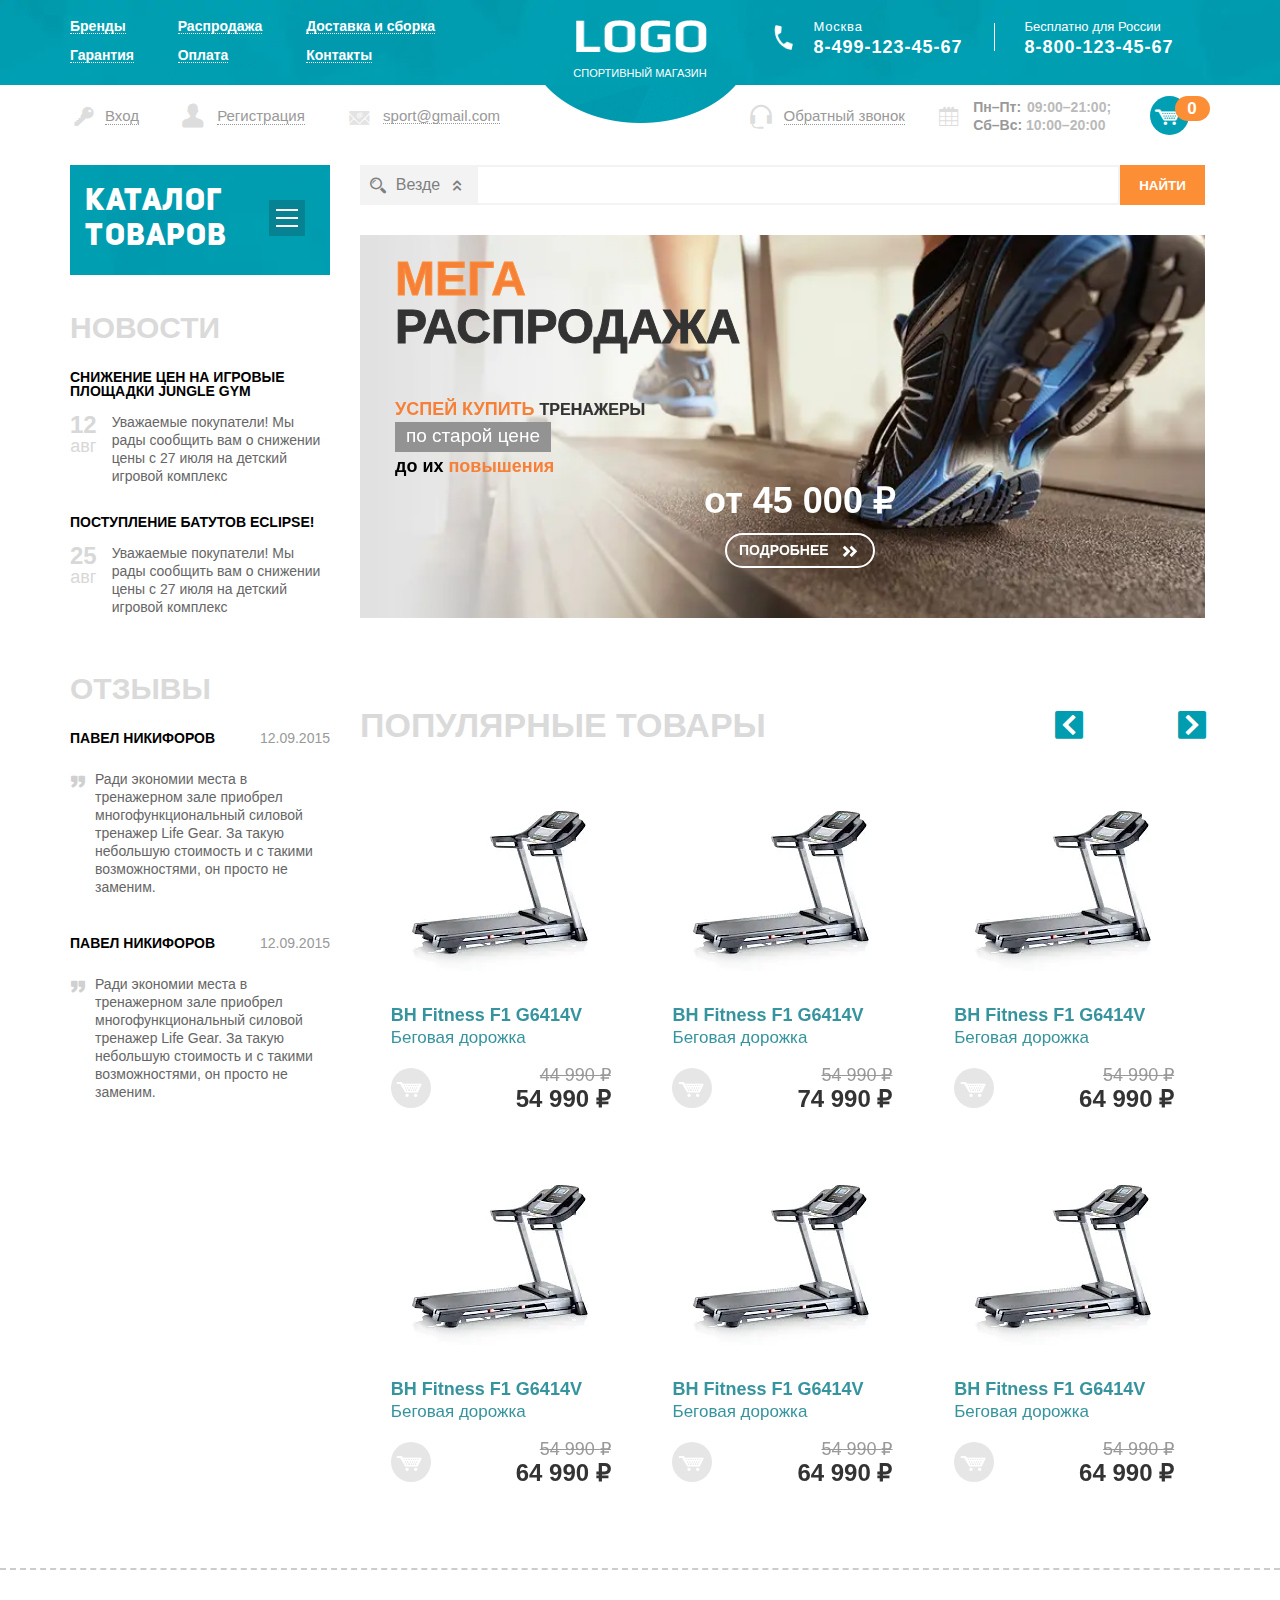
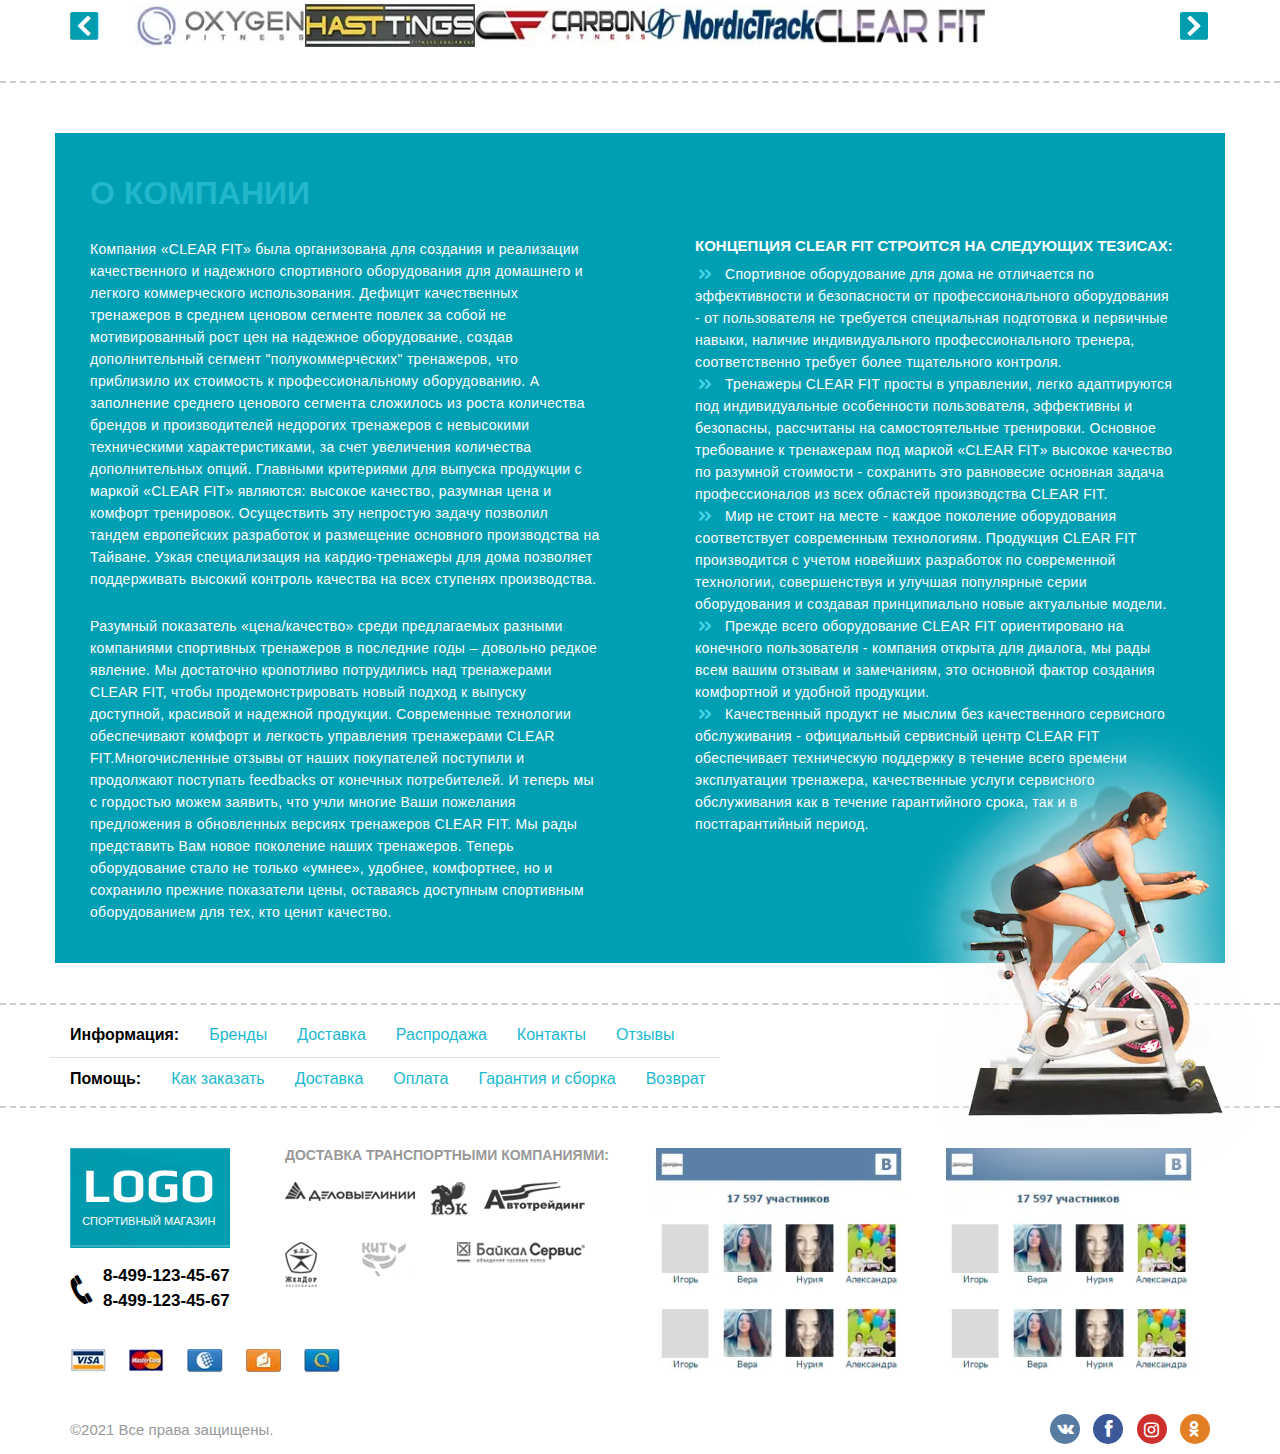
==== commit c40f781d: "Add files via upload" ====
--- a/index.html
+++ b/index.html
@@ -6,7 +6,7 @@
    <meta charset="UTF-8">    <meta name="viewport" content="width=device-width, initial-scale=1.0, minimum-scale=1.0, maximum-scale=1.0" />    <link rel="stylesheet" href="css/style.min.css">-   <link rel="stylesheet" href="https://unpkg.com/swiper/swiper-bundle.min.css" />+   <!-- <link rel="stylesheet" href="https://unpkg.com/swiper/swiper-bundle.min.css" /> --> </head>  <body>@@ -482,7 +482,7 @@
                  <div class="main-page__slider-info slider-info">-                  <div class="swiper-container slider-info__container">+                  <div class="swiper slider-info__container">                       <div class="swiper-wrapper slider-info__wrapper">                         <div class="swiper-slide slide-info">@@ -576,7 +576,7 @@
                      </div>                   </div>                   <div class="slider-products__body">-                     <div class="swiper-container slider-products__container">+                     <div class="swiper slider-products__container">                         <div class="swiper-wrapper slider-products__wrapper">                            <div class="swiper-slide products-slide">                               <div class="products-slide__items">@@ -613,7 +613,8 @@
                                                 <p class="products-overlay__parameter-value">Электрическая</p>                                              </div>                                              <div class="products-overlay__parameter">-                                                <p class="products-overlay__parameter-type">Скорость движения (км/ч):</p>+                                                <p class="products-overlay__parameter-type">Скорость движения (км/ч):+                                                </p>                                                 <p class="products-overlay__parameter-value">22</p>                                              </div>                                              <div class="products-overlay__parameter">@@ -669,7 +670,8 @@
                                                 <p class="products-overlay__parameter-value">Электрическая</p>                                              </div>                                              <div class="products-overlay__parameter">-                                                <p class="products-overlay__parameter-type">Скорость движения (км/ч):</p>+                                                <p class="products-overlay__parameter-type">Скорость движения (км/ч):+                                                </p>                                                 <p class="products-overlay__parameter-value">22</p>                                              </div>                                              <div class="products-overlay__parameter">@@ -725,7 +727,8 @@
                                                 <p class="products-overlay__parameter-value">Электрическая</p>                                              </div>                                              <div class="products-overlay__parameter">-                                                <p class="products-overlay__parameter-type">Скорость движения (км/ч):</p>+                                                <p class="products-overlay__parameter-type">Скорость движения (км/ч):+                                                </p>                                                 <p class="products-overlay__parameter-value">22</p>                                              </div>                                              <div class="products-overlay__parameter">@@ -781,7 +784,8 @@
                                                 <p class="products-overlay__parameter-value">Электрическая</p>                                              </div>                                              <div class="products-overlay__parameter">-                                                <p class="products-overlay__parameter-type">Скорость движения (км/ч):</p>+                                                <p class="products-overlay__parameter-type">Скорость движения (км/ч):+                                                </p>                                                 <p class="products-overlay__parameter-value">22</p>                                              </div>                                              <div class="products-overlay__parameter">@@ -837,7 +841,8 @@
                                                 <p class="products-overlay__parameter-value">Электрическая</p>                                              </div>                                              <div class="products-overlay__parameter">-                                                <p class="products-overlay__parameter-type">Скорость движения (км/ч):</p>+                                                <p class="products-overlay__parameter-type">Скорость движения (км/ч):+                                                </p>                                                 <p class="products-overlay__parameter-value">22</p>                                              </div>                                              <div class="products-overlay__parameter">@@ -893,7 +898,8 @@
                                                 <p class="products-overlay__parameter-value">Электрическая</p>                                              </div>                                              <div class="products-overlay__parameter">-                                                <p class="products-overlay__parameter-type">Скорость движения (км/ч):</p>+                                                <p class="products-overlay__parameter-type">Скорость движения (км/ч):+                                                </p>                                                 <p class="products-overlay__parameter-value">22</p>                                              </div>                                              <div class="products-overlay__parameter">@@ -953,7 +959,8 @@
                                                 <p class="products-overlay__parameter-value">Электрическая</p>                                              </div>                                              <div class="products-overlay__parameter">-                                                <p class="products-overlay__parameter-type">Скорость движения (км/ч):</p>+                                                <p class="products-overlay__parameter-type">Скорость движения (км/ч):+                                                </p>                                                 <p class="products-overlay__parameter-value">22</p>                                              </div>                                              <div class="products-overlay__parameter">@@ -1009,7 +1016,8 @@
                                                 <p class="products-overlay__parameter-value">Электрическая</p>                                              </div>                                              <div class="products-overlay__parameter">-                                                <p class="products-overlay__parameter-type">Скорость движения (км/ч):</p>+                                                <p class="products-overlay__parameter-type">Скорость движения (км/ч):+                                                </p>                                                 <p class="products-overlay__parameter-value">22</p>                                              </div>                                              <div class="products-overlay__parameter">@@ -1065,7 +1073,8 @@
                                                 <p class="products-overlay__parameter-value">Электрическая</p>                                              </div>                                              <div class="products-overlay__parameter">-                                                <p class="products-overlay__parameter-type">Скорость движения (км/ч):</p>+                                                <p class="products-overlay__parameter-type">Скорость движения (км/ч):+                                                </p>                                                 <p class="products-overlay__parameter-value">22</p>                                              </div>                                              <div class="products-overlay__parameter">@@ -1121,7 +1130,8 @@
                                                 <p class="products-overlay__parameter-value">Электрическая</p>                                              </div>                                              <div class="products-overlay__parameter">-                                                <p class="products-overlay__parameter-type">Скорость движения (км/ч):</p>+                                                <p class="products-overlay__parameter-type">Скорость движения (км/ч):+                                                </p>                                                 <p class="products-overlay__parameter-value">22</p>                                              </div>                                              <div class="products-overlay__parameter">@@ -1177,7 +1187,8 @@
                                                 <p class="products-overlay__parameter-value">Электрическая</p>                                              </div>                                              <div class="products-overlay__parameter">-                                                <p class="products-overlay__parameter-type">Скорость движения (км/ч):</p>+                                                <p class="products-overlay__parameter-type">Скорость движения (км/ч):+                                                </p>                                                 <p class="products-overlay__parameter-value">22</p>                                              </div>                                              <div class="products-overlay__parameter">@@ -1233,7 +1244,8 @@
                                                 <p class="products-overlay__parameter-value">Электрическая</p>                                              </div>                                              <div class="products-overlay__parameter">-                                                <p class="products-overlay__parameter-type">Скорость движения (км/ч):</p>+                                                <p class="products-overlay__parameter-type">Скорость движения (км/ч):+                                                </p>                                                 <p class="products-overlay__parameter-value">22</p>                                              </div>                                              <div class="products-overlay__parameter">@@ -1323,7 +1335,7 @@
                <div class="slider-partners__prev-container">                   <div class="swiper-button-prev slider-partners__but-prev"></div>                </div>-               <div class="swiper-container slider-partners__container">+               <div class="swiper slider-partners__container">                   <div class="swiper-wrapper slider-partners__wrapper">                      <div class="swiper-slide partners-slide partners-slide1">                         <picture><source srcset="img/BRANS-SLIDE__IMG1.webp" type="image/webp"><img src="img/BRANS-SLIDE__IMG1.jpg"></picture>@@ -1352,31 +1364,56 @@
             <div class="page-about__text">                <div class="page-about__column page-about__column1">                   <p class="page-about__column1-paragraph1">-                     Компания «CLEAR FIT» была организована для создания и реализации качественного и надежного спортивного оборудования для домашнего и легкого коммерческого использования. Дефицит качественных тренажеров в среднем ценовом сегменте повлек за собой не мотивированный рост цен на надежное оборудование, создав дополнительный сегмент "полукоммерческих" тренажеров, что приблизило их стоимость к профессиональному оборудованию. А заполнение среднего ценового сегмента сложилось из роста количества брендов и производителей недорогих тренажеров с невысокими техническими характеристиками, за счет увеличения количества дополнительных опций. Главными критериями для выпуска продукции с маркой «CLEAR FIT» являются: высокое качество, разумная цена и комфорт тренировок. Осуществить эту непростую задачу позволил тандем европейских разработок и размещение основного производства на Тайване. Узкая специализация на кардио-тренажеры для дома позволяет поддерживать высокий контроль качества на всех ступенях производства.+                     Компания «CLEAR FIT» была организована для создания и реализации качественного и надежного+                     спортивного оборудования для домашнего и легкого коммерческого использования. Дефицит качественных+                     тренажеров в среднем ценовом сегменте повлек за собой не мотивированный рост цен на надежное+                     оборудование, создав дополнительный сегмент "полукоммерческих" тренажеров, что приблизило их+                     стоимость к профессиональному оборудованию. А заполнение среднего ценового сегмента сложилось из+                     роста количества брендов и производителей недорогих тренажеров с невысокими техническими+                     характеристиками, за счет увеличения количества дополнительных опций. Главными критериями для+                     выпуска продукции с маркой «CLEAR FIT» являются: высокое качество, разумная цена и комфорт+                     тренировок. Осуществить эту непростую задачу позволил тандем европейских разработок и размещение+                     основного производства на Тайване. Узкая специализация на кардио-тренажеры для дома позволяет+                     поддерживать высокий контроль качества на всех ступенях производства.                   </p>                   <p class="page-about__column1-paragraph2">-                     Разумный показатель «цена/качество» среди предлагаемых разными компаниями -                     спортивных тренажеров в последние годы – довольно редкое явление. Мы -                     достаточно кропотливо потрудились над тренажерами CLEAR FIT, чтобы -                     продемонстрировать новый подход к выпуску доступной, красивой и  надежной -                     продукции. Современные технологии обеспечивают комфорт и легкость управления -                     тренажерами CLEAR FIT.Многочисленные отзывы от наших покупателей  поступили -                     и продолжают поступать feedbacks от конечных потребителей. И теперь мы с -                     гордостью можем заявить, что учли многие Ваши пожелания предложения в -                     обновленных версиях тренажеров CLEAR FIT. Мы рады представить Вам новое -                     поколение наших тренажеров. Теперь оборудование стало не только «умнее», -                     удобнее, комфортнее, но и сохранило прежние показатели цены, оставаясь +                     Разумный показатель «цена/качество» среди предлагаемых разными компаниями+                     спортивных тренажеров в последние годы – довольно редкое явление. Мы+                     достаточно кропотливо потрудились над тренажерами CLEAR FIT, чтобы+                     продемонстрировать новый подход к выпуску доступной, красивой и надежной+                     продукции. Современные технологии обеспечивают комфорт и легкость управления+                     тренажерами CLEAR FIT.Многочисленные отзывы от наших покупателей поступили+                     и продолжают поступать feedbacks от конечных потребителей. И теперь мы с+                     гордостью можем заявить, что учли многие Ваши пожелания предложения в+                     обновленных версиях тренажеров CLEAR FIT. Мы рады представить Вам новое+                     поколение наших тренажеров. Теперь оборудование стало не только «умнее»,+                     удобнее, комфортнее, но и сохранило прежние показатели цены, оставаясь                      доступным спортивным оборудованием для тех, кто ценит качество.                   </p>                </div>                <div class="page-about__column page-about__column2">                   <h2 class="page-about__column2-title">Концепция CLEAR FIT строится на следующих тезисах:</h2>                   <ul class="page-about__column2-list">-                     <li class="page-about__column2-item"><span></span>Спортивное оборудование для дома не отличается по эффективности и безопасности от профессионального оборудования - от пользователя не требуется специальная подготовка и  первичные навыки, наличие индивидуального профессионального тренера, соответственно требует более тщательного контроля.</li>-                     <li class="page-about__column2-item"><span></span>Тренажеры CLEAR FIT просты в управлении, легко адаптируются под индивидуальные особенности пользователя, эффективны и безопасны, рассчитаны на самостоятельные тренировки. Основное требование к тренажерам под маркой «CLEAR FIT» высокое качество по разумной стоимости - сохранить это равновесие основная задача профессионалов из всех областей производства CLEAR FIT.</li>-                     <li class="page-about__column2-item"><span></span>Мир не стоит на месте - каждое поколение оборудования соответствует современным технологиям. Продукция CLEAR FIT производится с учетом новейших разработок по современной технологии, совершенствуя и улучшая популярные серии оборудования и создавая принципиально новые актуальные модели.</li>-                     <li class="page-about__column2-item"><span></span>Прежде всего оборудование CLEAR FIT ориентировано на конечного пользователя - компания открыта для диалога, мы рады всем вашим отзывам и замечаниям, это основной фактор создания комфортной и удобной продукции.</li>-                     <li class="page-about__column2-item"><span></span>Качественный продукт не мыслим без качественного сервисного обслуживания - официальный сервисный центр CLEAR FIT обеспечивает техническую поддержку в течение всего времени эксплуатации тренажера, качественные услуги сервисного обслуживания как в течение гарантийного срока, так и в постгарантийный период.</li>+                     <li class="page-about__column2-item"><span></span>Спортивное оборудование для дома не отличается по+                        эффективности и безопасности от профессионального оборудования - от пользователя не требуется+                        специальная подготовка и первичные навыки, наличие индивидуального профессионального тренера,+                        соответственно требует более тщательного контроля.</li>+                     <li class="page-about__column2-item"><span></span>Тренажеры CLEAR FIT просты в управлении, легко+                        адаптируются под индивидуальные особенности пользователя, эффективны и безопасны, рассчитаны на+                        самостоятельные тренировки. Основное требование к тренажерам под маркой «CLEAR FIT» высокое+                        качество по разумной стоимости - сохранить это равновесие основная задача профессионалов из всех+                        областей производства CLEAR FIT.</li>+                     <li class="page-about__column2-item"><span></span>Мир не стоит на месте - каждое поколение+                        оборудования соответствует современным технологиям. Продукция CLEAR FIT производится с учетом+                        новейших разработок по современной технологии, совершенствуя и улучшая популярные серии+                        оборудования и создавая принципиально новые актуальные модели.</li>+                     <li class="page-about__column2-item"><span></span>Прежде всего оборудование CLEAR FIT ориентировано+                        на конечного пользователя - компания открыта для диалога, мы рады всем вашим отзывам и+                        замечаниям, это основной фактор создания комфортной и удобной продукции.</li>+                     <li class="page-about__column2-item"><span></span>Качественный продукт не мыслим без качественного+                        сервисного обслуживания - официальный сервисный центр CLEAR FIT обеспечивает техническую+                        поддержку в течение всего времени эксплуатации тренажера, качественные услуги сервисного+                        обслуживания как в течение гарантийного срока, так и в постгарантийный период.</li>                   </ul>                </div>             </div>@@ -1485,8 +1522,8 @@
 </div>    </div> -   <script src="https://unpkg.com/swiper/swiper-bundle.min.js"></script>+   <!-- <script src="https://unpkg.com/swiper/swiper-bundle.min.js"></script> -->    <script src="js/main.min.js"></script>-</body>  +</body> -</html>+</html>--- a/css/style.min.css
+++ b/css/style.min.css
@@ -4,4 +4,4 @@
 * @author IcoFont https://icofont.com 
 * @copyright Copyright (c) 2015 - 2018 IcoFont 
 * @license - https://icofont.com/license/
-*/@font-face{font-family:IcoFont;font-weight:400;font-style:Regular;src:url(../fonts/icofont/fonts/icofont.woff2) format("woff2"),url(../fonts/icofont/fonts/icofont.woff) format("woff")}[class*=" icofont-"],[class^=icofont-]{font-family:IcoFont!important;speak:none;font-style:normal;font-weight:400;font-variant:normal;text-transform:none;white-space:nowrap;word-wrap:normal;direction:ltr;line-height:1;-webkit-font-feature-settings:"liga";-webkit-font-smoothing:antialiased}.icofont-angry-monster:before{content:"\e800"}.icofont-bathtub:before{content:"\e801"}.icofont-bird-wings:before{content:"\e802"}.icofont-bow:before{content:"\e803"}.icofont-castle:before{content:"\e804"}.icofont-circuit:before{content:"\e805"}.icofont-crown-king:before{content:"\e806"}.icofont-crown-queen:before{content:"\e807"}.icofont-dart:before{content:"\e808"}.icofont-disability-race:before{content:"\e809"}.icofont-diving-goggle:before{content:"\e80a"}.icofont-eye-open:before{content:"\e80b"}.icofont-flora-flower:before{content:"\e80c"}.icofont-flora:before{content:"\e80d"}.icofont-gift-box:before{content:"\e80e"}.icofont-halloween-pumpkin:before{content:"\e80f"}.icofont-hand-power:before{content:"\e810"}.icofont-hand-thunder:before{content:"\e811"}.icofont-king-monster:before{content:"\e812"}.icofont-love:before{content:"\e813"}.icofont-magician-hat:before{content:"\e814"}.icofont-native-american:before{content:"\e815"}.icofont-owl-look:before{content:"\e816"}.icofont-phoenix:before{content:"\e817"}.icofont-robot-face:before{content:"\e818"}.icofont-sand-clock:before{content:"\e819"}.icofont-shield-alt:before{content:"\e81a"}.icofont-ship-wheel:before{content:"\e81b"}.icofont-skull-danger:before{content:"\e81c"}.icofont-skull-face:before{content:"\e81d"}.icofont-snowmobile:before{content:"\e81e"}.icofont-space-shuttle:before{content:"\e81f"}.icofont-star-shape:before{content:"\e820"}.icofont-swirl:before{content:"\e821"}.icofont-tattoo-wing:before{content:"\e822"}.icofont-throne:before{content:"\e823"}.icofont-tree-alt:before{content:"\e824"}.icofont-triangle:before{content:"\e825"}.icofont-unity-hand:before{content:"\e826"}.icofont-weed:before{content:"\e827"}.icofont-woman-bird:before{content:"\e828"}.icofont-bat:before{content:"\e829"}.icofont-bear-face:before{content:"\e82a"}.icofont-bear-tracks:before{content:"\e82b"}.icofont-bear:before{content:"\e82c"}.icofont-bird-alt:before{content:"\e82d"}.icofont-bird-flying:before{content:"\e82e"}.icofont-bird:before{content:"\e82f"}.icofont-birds:before{content:"\e830"}.icofont-bone:before{content:"\e831"}.icofont-bull:before{content:"\e832"}.icofont-butterfly-alt:before{content:"\e833"}.icofont-butterfly:before{content:"\e834"}.icofont-camel-alt:before{content:"\e835"}.icofont-camel-head:before{content:"\e836"}.icofont-camel:before{content:"\e837"}.icofont-cat-alt-1:before{content:"\e838"}.icofont-cat-alt-2:before{content:"\e839"}.icofont-cat-alt-3:before{content:"\e83a"}.icofont-cat-dog:before{content:"\e83b"}.icofont-cat-face:before{content:"\e83c"}.icofont-cat:before{content:"\e83d"}.icofont-cow-head:before{content:"\e83e"}.icofont-cow:before{content:"\e83f"}.icofont-crab:before{content:"\e840"}.icofont-crocodile:before{content:"\e841"}.icofont-deer-head:before{content:"\e842"}.icofont-dog-alt:before{content:"\e843"}.icofont-dog-barking:before{content:"\e844"}.icofont-dog:before{content:"\e845"}.icofont-dolphin:before{content:"\e846"}.icofont-duck-tracks:before{content:"\e847"}.icofont-eagle-head:before{content:"\e848"}.icofont-eaten-fish:before{content:"\e849"}.icofont-elephant-alt:before{content:"\e84a"}.icofont-elephant-head-alt:before{content:"\e84b"}.icofont-elephant-head:before{content:"\e84c"}.icofont-elephant:before{content:"\e84d"}.icofont-elk:before{content:"\e84e"}.icofont-fish-1:before{content:"\e84f"}.icofont-fish-2:before{content:"\e850"}.icofont-fish-3:before{content:"\e851"}.icofont-fish-4:before{content:"\e852"}.icofont-fish-5:before{content:"\e853"}.icofont-fish:before{content:"\e854"}.icofont-fox-alt:before{content:"\e855"}.icofont-fox:before{content:"\e856"}.icofont-frog-tracks:before{content:"\e857"}.icofont-frog:before{content:"\e858"}.icofont-froggy:before{content:"\e859"}.icofont-giraffe-head-1:before{content:"\e85a"}.icofont-giraffe-head-2:before{content:"\e85b"}.icofont-giraffe-head:before{content:"\e85c"}.icofont-giraffe:before{content:"\e85d"}.icofont-goat-head:before{content:"\e85e"}.icofont-gorilla:before{content:"\e85f"}.icofont-hen-tracks:before{content:"\e860"}.icofont-horse-head-1:before{content:"\e861"}.icofont-horse-head-2:before{content:"\e862"}.icofont-horse-head:before{content:"\e863"}.icofont-horse-tracks:before{content:"\e864"}.icofont-jellyfish:before{content:"\e865"}.icofont-kangaroo:before{content:"\e866"}.icofont-lemur:before{content:"\e867"}.icofont-lion-head-1:before{content:"\e868"}.icofont-lion-head-2:before{content:"\e869"}.icofont-lion-head:before{content:"\e86a"}.icofont-lion:before{content:"\e86b"}.icofont-monkey-2:before{content:"\e86c"}.icofont-monkey-3:before{content:"\e86d"}.icofont-monkey-face:before{content:"\e86e"}.icofont-monkey:before{content:"\e86f"}.icofont-octopus-alt:before{content:"\e870"}.icofont-octopus:before{content:"\e871"}.icofont-owl:before{content:"\e872"}.icofont-panda-face:before{content:"\e873"}.icofont-panda:before{content:"\e874"}.icofont-panther:before{content:"\e875"}.icofont-parrot-lip:before{content:"\e876"}.icofont-parrot:before{content:"\e877"}.icofont-paw:before{content:"\e878"}.icofont-pelican:before{content:"\e879"}.icofont-penguin:before{content:"\e87a"}.icofont-pig-face:before{content:"\e87b"}.icofont-pig:before{content:"\e87c"}.icofont-pigeon-1:before{content:"\e87d"}.icofont-pigeon-2:before{content:"\e87e"}.icofont-pigeon:before{content:"\e87f"}.icofont-rabbit:before{content:"\e880"}.icofont-rat:before{content:"\e881"}.icofont-rhino-head:before{content:"\e882"}.icofont-rhino:before{content:"\e883"}.icofont-rooster:before{content:"\e884"}.icofont-seahorse:before{content:"\e885"}.icofont-seal:before{content:"\e886"}.icofont-shrimp-alt:before{content:"\e887"}.icofont-shrimp:before{content:"\e888"}.icofont-snail-1:before{content:"\e889"}.icofont-snail-2:before{content:"\e88a"}.icofont-snail-3:before{content:"\e88b"}.icofont-snail:before{content:"\e88c"}.icofont-snake:before{content:"\e88d"}.icofont-squid:before{content:"\e88e"}.icofont-squirrel:before{content:"\e88f"}.icofont-tiger-face:before{content:"\e890"}.icofont-tiger:before{content:"\e891"}.icofont-turtle:before{content:"\e892"}.icofont-whale:before{content:"\e893"}.icofont-woodpecker:before{content:"\e894"}.icofont-zebra:before{content:"\e895"}.icofont-brand-acer:before{content:"\e896"}.icofont-brand-adidas:before{content:"\e897"}.icofont-brand-adobe:before{content:"\e898"}.icofont-brand-air-new-zealand:before{content:"\e899"}.icofont-brand-airbnb:before{content:"\e89a"}.icofont-brand-aircell:before{content:"\e89b"}.icofont-brand-airtel:before{content:"\e89c"}.icofont-brand-alcatel:before{content:"\e89d"}.icofont-brand-alibaba:before{content:"\e89e"}.icofont-brand-aliexpress:before{content:"\e89f"}.icofont-brand-alipay:before{content:"\e8a0"}.icofont-brand-amazon:before{content:"\e8a1"}.icofont-brand-amd:before{content:"\e8a2"}.icofont-brand-american-airlines:before{content:"\e8a3"}.icofont-brand-android-robot:before{content:"\e8a4"}.icofont-brand-android:before{content:"\e8a5"}.icofont-brand-aol:before{content:"\e8a6"}.icofont-brand-apple:before{content:"\e8a7"}.icofont-brand-appstore:before{content:"\e8a8"}.icofont-brand-asus:before{content:"\e8a9"}.icofont-brand-ati:before{content:"\e8aa"}.icofont-brand-att:before{content:"\e8ab"}.icofont-brand-audi:before{content:"\e8ac"}.icofont-brand-axiata:before{content:"\e8ad"}.icofont-brand-bada:before{content:"\e8ae"}.icofont-brand-bbc:before{content:"\e8af"}.icofont-brand-bing:before{content:"\e8b0"}.icofont-brand-blackberry:before{content:"\e8b1"}.icofont-brand-bmw:before{content:"\e8b2"}.icofont-brand-box:before{content:"\e8b3"}.icofont-brand-burger-king:before{content:"\e8b4"}.icofont-brand-business-insider:before{content:"\e8b5"}.icofont-brand-buzzfeed:before{content:"\e8b6"}.icofont-brand-cannon:before{content:"\e8b7"}.icofont-brand-casio:before{content:"\e8b8"}.icofont-brand-china-mobile:before{content:"\e8b9"}.icofont-brand-china-telecom:before{content:"\e8ba"}.icofont-brand-china-unicom:before{content:"\e8bb"}.icofont-brand-cisco:before{content:"\e8bc"}.icofont-brand-citibank:before{content:"\e8bd"}.icofont-brand-cnet:before{content:"\e8be"}.icofont-brand-cnn:before{content:"\e8bf"}.icofont-brand-cocal-cola:before{content:"\e8c0"}.icofont-brand-compaq:before{content:"\e8c1"}.icofont-brand-debian:before{content:"\e8c2"}.icofont-brand-delicious:before{content:"\e8c3"}.icofont-brand-dell:before{content:"\e8c4"}.icofont-brand-designbump:before{content:"\e8c5"}.icofont-brand-designfloat:before{content:"\e8c6"}.icofont-brand-disney:before{content:"\e8c7"}.icofont-brand-dodge:before{content:"\e8c8"}.icofont-brand-dove:before{content:"\e8c9"}.icofont-brand-drupal:before{content:"\e8ca"}.icofont-brand-ebay:before{content:"\e8cb"}.icofont-brand-eleven:before{content:"\e8cc"}.icofont-brand-emirates:before{content:"\e8cd"}.icofont-brand-espn:before{content:"\e8ce"}.icofont-brand-etihad-airways:before{content:"\e8cf"}.icofont-brand-etisalat:before{content:"\e8d0"}.icofont-brand-etsy:before{content:"\e8d1"}.icofont-brand-fastrack:before{content:"\e8d2"}.icofont-brand-fedex:before{content:"\e8d3"}.icofont-brand-ferrari:before{content:"\e8d4"}.icofont-brand-fitbit:before{content:"\e8d5"}.icofont-brand-flikr:before{content:"\e8d6"}.icofont-brand-forbes:before{content:"\e8d7"}.icofont-brand-foursquare:before{content:"\e8d8"}.icofont-brand-foxconn:before{content:"\e8d9"}.icofont-brand-fujitsu:before{content:"\e8da"}.icofont-brand-general-electric:before{content:"\e8db"}.icofont-brand-gillette:before{content:"\e8dc"}.icofont-brand-gizmodo:before{content:"\e8dd"}.icofont-brand-gnome:before{content:"\e8de"}.icofont-brand-google:before{content:"\e8df"}.icofont-brand-gopro:before{content:"\e8e0"}.icofont-brand-gucci:before{content:"\e8e1"}.icofont-brand-hallmark:before{content:"\e8e2"}.icofont-brand-hi5:before{content:"\e8e3"}.icofont-brand-honda:before{content:"\e8e4"}.icofont-brand-hp:before{content:"\e8e5"}.icofont-brand-hsbc:before{content:"\e8e6"}.icofont-brand-htc:before{content:"\e8e7"}.icofont-brand-huawei:before{content:"\e8e8"}.icofont-brand-hulu:before{content:"\e8e9"}.icofont-brand-hyundai:before{content:"\e8ea"}.icofont-brand-ibm:before{content:"\e8eb"}.icofont-brand-icofont:before{content:"\e8ec"}.icofont-brand-icq:before{content:"\e8ed"}.icofont-brand-ikea:before{content:"\e8ee"}.icofont-brand-imdb:before{content:"\e8ef"}.icofont-brand-indiegogo:before{content:"\e8f0"}.icofont-brand-intel:before{content:"\e8f1"}.icofont-brand-ipair:before{content:"\e8f2"}.icofont-brand-jaguar:before{content:"\e8f3"}.icofont-brand-java:before{content:"\e8f4"}.icofont-brand-joomla:before{content:"\e8f5"}.icofont-brand-kickstarter:before{content:"\e8f6"}.icofont-brand-kik:before{content:"\e8f7"}.icofont-brand-lastfm:before{content:"\e8f8"}.icofont-brand-lego:before{content:"\e8f9"}.icofont-brand-lenovo:before{content:"\e8fa"}.icofont-brand-levis:before{content:"\e8fb"}.icofont-brand-lexus:before{content:"\e8fc"}.icofont-brand-lg:before{content:"\e8fd"}.icofont-brand-life-hacker:before{content:"\e8fe"}.icofont-brand-linux-mint:before{content:"\e8ff"}.icofont-brand-linux:before{content:"\e900"}.icofont-brand-lionix:before{content:"\e901"}.icofont-brand-loreal:before{content:"\e902"}.icofont-brand-louis-vuitton:before{content:"\e903"}.icofont-brand-mac-os:before{content:"\e904"}.icofont-brand-marvel-app:before{content:"\e905"}.icofont-brand-mashable:before{content:"\e906"}.icofont-brand-mazda:before{content:"\e907"}.icofont-brand-mcdonals:before{content:"\e908"}.icofont-brand-mercedes:before{content:"\e909"}.icofont-brand-micromax:before{content:"\e90a"}.icofont-brand-microsoft:before{content:"\e90b"}.icofont-brand-mobileme:before{content:"\e90c"}.icofont-brand-mobily:before{content:"\e90d"}.icofont-brand-motorola:before{content:"\e90e"}.icofont-brand-msi:before{content:"\e90f"}.icofont-brand-mts:before{content:"\e910"}.icofont-brand-myspace:before{content:"\e911"}.icofont-brand-mytv:before{content:"\e912"}.icofont-brand-nasa:before{content:"\e913"}.icofont-brand-natgeo:before{content:"\e914"}.icofont-brand-nbc:before{content:"\e915"}.icofont-brand-nescafe:before{content:"\e916"}.icofont-brand-nestle:before{content:"\e917"}.icofont-brand-netflix:before{content:"\e918"}.icofont-brand-nexus:before{content:"\e919"}.icofont-brand-nike:before{content:"\e91a"}.icofont-brand-nokia:before{content:"\e91b"}.icofont-brand-nvidia:before{content:"\e91c"}.icofont-brand-omega:before{content:"\e91d"}.icofont-brand-opensuse:before{content:"\e91e"}.icofont-brand-oracle:before{content:"\e91f"}.icofont-brand-panasonic:before{content:"\e920"}.icofont-brand-paypal:before{content:"\e921"}.icofont-brand-pepsi:before{content:"\e922"}.icofont-brand-philips:before{content:"\e923"}.icofont-brand-pizza-hut:before{content:"\e924"}.icofont-brand-playstation:before{content:"\e925"}.icofont-brand-puma:before{content:"\e926"}.icofont-brand-qatar-air:before{content:"\e927"}.icofont-brand-qvc:before{content:"\e928"}.icofont-brand-readernaut:before{content:"\e929"}.icofont-brand-redbull:before{content:"\e92a"}.icofont-brand-reebok:before{content:"\e92b"}.icofont-brand-reuters:before{content:"\e92c"}.icofont-brand-samsung:before{content:"\e92d"}.icofont-brand-sap:before{content:"\e92e"}.icofont-brand-saudia-airlines:before{content:"\e92f"}.icofont-brand-scribd:before{content:"\e930"}.icofont-brand-shell:before{content:"\e931"}.icofont-brand-siemens:before{content:"\e932"}.icofont-brand-sk-telecom:before{content:"\e933"}.icofont-brand-slideshare:before{content:"\e934"}.icofont-brand-smashing-magazine:before{content:"\e935"}.icofont-brand-snapchat:before{content:"\e936"}.icofont-brand-sony-ericsson:before{content:"\e937"}.icofont-brand-sony:before{content:"\e938"}.icofont-brand-soundcloud:before{content:"\e939"}.icofont-brand-sprint:before{content:"\e93a"}.icofont-brand-squidoo:before{content:"\e93b"}.icofont-brand-starbucks:before{content:"\e93c"}.icofont-brand-stc:before{content:"\e93d"}.icofont-brand-steam:before{content:"\e93e"}.icofont-brand-suzuki:before{content:"\e93f"}.icofont-brand-symbian:before{content:"\e940"}.icofont-brand-t-mobile:before{content:"\e941"}.icofont-brand-tango:before{content:"\e942"}.icofont-brand-target:before{content:"\e943"}.icofont-brand-tata-indicom:before{content:"\e944"}.icofont-brand-techcrunch:before{content:"\e945"}.icofont-brand-telenor:before{content:"\e946"}.icofont-brand-teliasonera:before{content:"\e947"}.icofont-brand-tesla:before{content:"\e948"}.icofont-brand-the-verge:before{content:"\e949"}.icofont-brand-thenextweb:before{content:"\e94a"}.icofont-brand-toshiba:before{content:"\e94b"}.icofont-brand-toyota:before{content:"\e94c"}.icofont-brand-tribenet:before{content:"\e94d"}.icofont-brand-ubuntu:before{content:"\e94e"}.icofont-brand-unilever:before{content:"\e94f"}.icofont-brand-vaio:before{content:"\e950"}.icofont-brand-verizon:before{content:"\e951"}.icofont-brand-viber:before{content:"\e952"}.icofont-brand-vodafone:before{content:"\e953"}.icofont-brand-volkswagen:before{content:"\e954"}.icofont-brand-walmart:before{content:"\e955"}.icofont-brand-warnerbros:before{content:"\e956"}.icofont-brand-whatsapp:before{content:"\e957"}.icofont-brand-wikipedia:before{content:"\e958"}.icofont-brand-windows:before{content:"\e959"}.icofont-brand-wire:before{content:"\e95a"}.icofont-brand-wordpress:before{content:"\e95b"}.icofont-brand-xiaomi:before{content:"\e95c"}.icofont-brand-yahoobuzz:before{content:"\e95d"}.icofont-brand-yamaha:before{content:"\e95e"}.icofont-brand-youtube:before{content:"\e95f"}.icofont-brand-zain:before{content:"\e960"}.icofont-bank-alt:before{content:"\e961"}.icofont-bank:before{content:"\e962"}.icofont-barcode:before{content:"\e963"}.icofont-bill-alt:before{content:"\e964"}.icofont-billboard:before{content:"\e965"}.icofont-briefcase-1:before{content:"\e966"}.icofont-briefcase-2:before{content:"\e967"}.icofont-businessman:before{content:"\e968"}.icofont-businesswoman:before{content:"\e969"}.icofont-chair:before{content:"\e96a"}.icofont-coins:before{content:"\e96b"}.icofont-company:before{content:"\e96c"}.icofont-contact-add:before{content:"\e96d"}.icofont-files-stack:before{content:"\e96e"}.icofont-handshake-deal:before{content:"\e96f"}.icofont-id-card:before{content:"\e970"}.icofont-meeting-add:before{content:"\e971"}.icofont-money-bag:before{content:"\e972"}.icofont-pie-chart:before{content:"\e973"}.icofont-presentation-alt:before{content:"\e974"}.icofont-presentation:before{content:"\e975"}.icofont-stamp:before{content:"\e976"}.icofont-stock-mobile:before{content:"\e977"}.icofont-chart-arrows-axis:before{content:"\e978"}.icofont-chart-bar-graph:before{content:"\e979"}.icofont-chart-flow-1:before{content:"\e97a"}.icofont-chart-flow-2:before{content:"\e97b"}.icofont-chart-flow:before{content:"\e97c"}.icofont-chart-growth:before{content:"\e97d"}.icofont-chart-histogram-alt:before{content:"\e97e"}.icofont-chart-histogram:before{content:"\e97f"}.icofont-chart-line-alt:before{content:"\e980"}.icofont-chart-line:before{content:"\e981"}.icofont-chart-pie-alt:before{content:"\e982"}.icofont-chart-pie:before{content:"\e983"}.icofont-chart-radar-graph:before{content:"\e984"}.icofont-architecture-alt:before{content:"\e985"}.icofont-architecture:before{content:"\e986"}.icofont-barricade:before{content:"\e987"}.icofont-bolt:before{content:"\e988"}.icofont-bricks:before{content:"\e989"}.icofont-building-alt:before{content:"\e98a"}.icofont-bull-dozer:before{content:"\e98b"}.icofont-calculations:before{content:"\e98c"}.icofont-cement-mix:before{content:"\e98d"}.icofont-cement-mixer:before{content:"\e98e"}.icofont-concrete-mixer:before{content:"\e98f"}.icofont-danger-zone:before{content:"\e990"}.icofont-drill:before{content:"\e991"}.icofont-eco-energy:before{content:"\e992"}.icofont-eco-environmen:before{content:"\e993"}.icofont-energy-air:before{content:"\e994"}.icofont-energy-oil:before{content:"\e995"}.icofont-energy-savings:before{content:"\e996"}.icofont-energy-solar:before{content:"\e997"}.icofont-energy-water:before{content:"\e998"}.icofont-engineer:before{content:"\e999"}.icofont-fire-extinguisher-alt:before{content:"\e99a"}.icofont-fire-extinguisher:before{content:"\e99b"}.icofont-fix-tools:before{content:"\e99c"}.icofont-fork-lift:before{content:"\e99d"}.icofont-glue-oil:before{content:"\e99e"}.icofont-hammer-alt:before{content:"\e99f"}.icofont-hammer:before{content:"\e9a0"}.icofont-help-robot:before{content:"\e9a1"}.icofont-industries-1:before{content:"\e9a2"}.icofont-industries-2:before{content:"\e9a3"}.icofont-industries-3:before{content:"\e9a4"}.icofont-industries-4:before{content:"\e9a5"}.icofont-industries-5:before{content:"\e9a6"}.icofont-industries:before{content:"\e9a7"}.icofont-labour:before{content:"\e9a8"}.icofont-mining:before{content:"\e9a9"}.icofont-paint-brush:before{content:"\e9aa"}.icofont-pollution:before{content:"\e9ab"}.icofont-power-zone:before{content:"\e9ac"}.icofont-radio-active:before{content:"\e9ad"}.icofont-recycle-alt:before{content:"\e9ae"}.icofont-recycling-man:before{content:"\e9af"}.icofont-safety-hat-light:before{content:"\e9b0"}.icofont-safety-hat:before{content:"\e9b1"}.icofont-saw:before{content:"\e9b2"}.icofont-screw-driver:before{content:"\e9b3"}.icofont-tools-1:before{content:"\e9b4"}.icofont-tools-bag:before{content:"\e9b5"}.icofont-tow-truck:before{content:"\e9b6"}.icofont-trolley:before{content:"\e9b7"}.icofont-trowel:before{content:"\e9b8"}.icofont-under-construction-alt:before{content:"\e9b9"}.icofont-under-construction:before{content:"\e9ba"}.icofont-vehicle-cement:before{content:"\e9bb"}.icofont-vehicle-crane:before{content:"\e9bc"}.icofont-vehicle-delivery-van:before{content:"\e9bd"}.icofont-vehicle-dozer:before{content:"\e9be"}.icofont-vehicle-excavator:before{content:"\e9bf"}.icofont-vehicle-trucktor:before{content:"\e9c0"}.icofont-vehicle-wrecking:before{content:"\e9c1"}.icofont-worker:before{content:"\e9c2"}.icofont-workers-group:before{content:"\e9c3"}.icofont-wrench:before{content:"\e9c4"}.icofont-afghani-false:before{content:"\e9c5"}.icofont-afghani-minus:before{content:"\e9c6"}.icofont-afghani-plus:before{content:"\e9c7"}.icofont-afghani-true:before{content:"\e9c8"}.icofont-afghani:before{content:"\e9c9"}.icofont-baht-false:before{content:"\e9ca"}.icofont-baht-minus:before{content:"\e9cb"}.icofont-baht-plus:before{content:"\e9cc"}.icofont-baht-true:before{content:"\e9cd"}.icofont-baht:before{content:"\e9ce"}.icofont-bitcoin-false:before{content:"\e9cf"}.icofont-bitcoin-minus:before{content:"\e9d0"}.icofont-bitcoin-plus:before{content:"\e9d1"}.icofont-bitcoin-true:before{content:"\e9d2"}.icofont-bitcoin:before{content:"\e9d3"}.icofont-dollar-flase:before{content:"\e9d4"}.icofont-dollar-minus:before{content:"\e9d5"}.icofont-dollar-plus:before{content:"\e9d6"}.icofont-dollar-true:before{content:"\e9d7"}.icofont-dollar:before{content:"\e9d8"}.icofont-dong-false:before{content:"\e9d9"}.icofont-dong-minus:before{content:"\e9da"}.icofont-dong-plus:before{content:"\e9db"}.icofont-dong-true:before{content:"\e9dc"}.icofont-dong:before{content:"\e9dd"}.icofont-euro-false:before{content:"\e9de"}.icofont-euro-minus:before{content:"\e9df"}.icofont-euro-plus:before{content:"\e9e0"}.icofont-euro-true:before{content:"\e9e1"}.icofont-euro:before{content:"\e9e2"}.icofont-frank-false:before{content:"\e9e3"}.icofont-frank-minus:before{content:"\e9e4"}.icofont-frank-plus:before{content:"\e9e5"}.icofont-frank-true:before{content:"\e9e6"}.icofont-frank:before{content:"\e9e7"}.icofont-hryvnia-false:before{content:"\e9e8"}.icofont-hryvnia-minus:before{content:"\e9e9"}.icofont-hryvnia-plus:before{content:"\e9ea"}.icofont-hryvnia-true:before{content:"\e9eb"}.icofont-hryvnia:before{content:"\e9ec"}.icofont-lira-false:before{content:"\e9ed"}.icofont-lira-minus:before{content:"\e9ee"}.icofont-lira-plus:before{content:"\e9ef"}.icofont-lira-true:before{content:"\e9f0"}.icofont-lira:before{content:"\e9f1"}.icofont-peseta-false:before{content:"\e9f2"}.icofont-peseta-minus:before{content:"\e9f3"}.icofont-peseta-plus:before{content:"\e9f4"}.icofont-peseta-true:before{content:"\e9f5"}.icofont-peseta:before{content:"\e9f6"}.icofont-peso-false:before{content:"\e9f7"}.icofont-peso-minus:before{content:"\e9f8"}.icofont-peso-plus:before{content:"\e9f9"}.icofont-peso-true:before{content:"\e9fa"}.icofont-peso:before{content:"\e9fb"}.icofont-pound-false:before{content:"\e9fc"}.icofont-pound-minus:before{content:"\e9fd"}.icofont-pound-plus:before{content:"\e9fe"}.icofont-pound-true:before{content:"\e9ff"}.icofont-pound:before{content:"\ea00"}.icofont-renminbi-false:before{content:"\ea01"}.icofont-renminbi-minus:before{content:"\ea02"}.icofont-renminbi-plus:before{content:"\ea03"}.icofont-renminbi-true:before{content:"\ea04"}.icofont-renminbi:before{content:"\ea05"}.icofont-riyal-false:before{content:"\ea06"}.icofont-riyal-minus:before{content:"\ea07"}.icofont-riyal-plus:before{content:"\ea08"}.icofont-riyal-true:before{content:"\ea09"}.icofont-riyal:before{content:"\ea0a"}.icofont-rouble-false:before{content:"\ea0b"}.icofont-rouble-minus:before{content:"\ea0c"}.icofont-rouble-plus:before{content:"\ea0d"}.icofont-rouble-true:before{content:"\ea0e"}.icofont-rouble:before{content:"\ea0f"}.icofont-rupee-false:before{content:"\ea10"}.icofont-rupee-minus:before{content:"\ea11"}.icofont-rupee-plus:before{content:"\ea12"}.icofont-rupee-true:before{content:"\ea13"}.icofont-rupee:before{content:"\ea14"}.icofont-taka-false:before{content:"\ea15"}.icofont-taka-minus:before{content:"\ea16"}.icofont-taka-plus:before{content:"\ea17"}.icofont-taka-true:before{content:"\ea18"}.icofont-taka:before{content:"\ea19"}.icofont-turkish-lira-false:before{content:"\ea1a"}.icofont-turkish-lira-minus:before{content:"\ea1b"}.icofont-turkish-lira-plus:before{content:"\ea1c"}.icofont-turkish-lira-true:before{content:"\ea1d"}.icofont-turkish-lira:before{content:"\ea1e"}.icofont-won-false:before{content:"\ea1f"}.icofont-won-minus:before{content:"\ea20"}.icofont-won-plus:before{content:"\ea21"}.icofont-won-true:before{content:"\ea22"}.icofont-won:before{content:"\ea23"}.icofont-yen-false:before{content:"\ea24"}.icofont-yen-minus:before{content:"\ea25"}.icofont-yen-plus:before{content:"\ea26"}.icofont-yen-true:before{content:"\ea27"}.icofont-yen:before{content:"\ea28"}.icofont-android-nexus:before{content:"\ea29"}.icofont-android-tablet:before{content:"\ea2a"}.icofont-apple-watch:before{content:"\ea2b"}.icofont-drawing-tablet:before{content:"\ea2c"}.icofont-earphone:before{content:"\ea2d"}.icofont-flash-drive:before{content:"\ea2e"}.icofont-game-console:before{content:"\ea2f"}.icofont-game-controller:before{content:"\ea30"}.icofont-game-pad:before{content:"\ea31"}.icofont-game:before{content:"\ea32"}.icofont-headphone-alt-1:before{content:"\ea33"}.icofont-headphone-alt-2:before{content:"\ea34"}.icofont-headphone-alt-3:before{content:"\ea35"}.icofont-headphone-alt:before{content:"\ea36"}.icofont-headphone:before{content:"\ea37"}.icofont-htc-one:before{content:"\ea38"}.icofont-imac:before{content:"\ea39"}.icofont-ipad:before{content:"\ea3a"}.icofont-iphone:before{content:"\ea3b"}.icofont-ipod-nano:before{content:"\ea3c"}.icofont-ipod-touch:before{content:"\ea3d"}.icofont-keyboard-alt:before{content:"\ea3e"}.icofont-keyboard-wireless:before{content:"\ea3f"}.icofont-keyboard:before{content:"\ea40"}.icofont-laptop-alt:before{content:"\ea41"}.icofont-laptop:before{content:"\ea42"}.icofont-macbook:before{content:"\ea43"}.icofont-magic-mouse:before{content:"\ea44"}.icofont-micro-chip:before{content:"\ea45"}.icofont-microphone-alt:before{content:"\ea46"}.icofont-microphone:before{content:"\ea47"}.icofont-monitor:before{content:"\ea48"}.icofont-mouse:before{content:"\ea49"}.icofont-mp3-player:before{content:"\ea4a"}.icofont-nintendo:before{content:"\ea4b"}.icofont-playstation-alt:before{content:"\ea4c"}.icofont-psvita:before{content:"\ea4d"}.icofont-radio-mic:before{content:"\ea4e"}.icofont-radio:before{content:"\ea4f"}.icofont-refrigerator:before{content:"\ea50"}.icofont-samsung-galaxy:before{content:"\ea51"}.icofont-surface-tablet:before{content:"\ea52"}.icofont-ui-head-phone:before{content:"\ea53"}.icofont-ui-keyboard:before{content:"\ea54"}.icofont-washing-machine:before{content:"\ea55"}.icofont-wifi-router:before{content:"\ea56"}.icofont-wii-u:before{content:"\ea57"}.icofont-windows-lumia:before{content:"\ea58"}.icofont-wireless-mouse:before{content:"\ea59"}.icofont-xbox-360:before{content:"\ea5a"}.icofont-arrow-down:before{content:"\ea5b"}.icofont-arrow-left:before{content:"\ea5c"}.icofont-arrow-right:before{content:"\ea5d"}.icofont-arrow-up:before{content:"\ea5e"}.icofont-block-down:before{content:"\ea5f"}.icofont-block-left:before{content:"\ea60"}.icofont-block-right:before{content:"\ea61"}.icofont-block-up:before{content:"\ea62"}.icofont-bubble-down:before{content:"\ea63"}.icofont-bubble-left:before{content:"\ea64"}.icofont-bubble-right:before{content:"\ea65"}.icofont-bubble-up:before{content:"\ea66"}.icofont-caret-down:before{content:"\ea67"}.icofont-caret-left:before{content:"\ea68"}.icofont-caret-right:before{content:"\ea69"}.icofont-caret-up:before{content:"\ea6a"}.icofont-circled-down:before{content:"\ea6b"}.icofont-circled-left:before{content:"\ea6c"}.icofont-circled-right:before{content:"\ea6d"}.icofont-circled-up:before{content:"\ea6e"}.icofont-collapse:before{content:"\ea6f"}.icofont-cursor-drag:before{content:"\ea70"}.icofont-curved-double-left:before{content:"\ea71"}.icofont-curved-double-right:before{content:"\ea72"}.icofont-curved-down:before{content:"\ea73"}.icofont-curved-left:before{content:"\ea74"}.icofont-curved-right:before{content:"\ea75"}.icofont-curved-up:before{content:"\ea76"}.icofont-dotted-down:before{content:"\ea77"}.icofont-dotted-left:before{content:"\ea78"}.icofont-dotted-right:before{content:"\ea79"}.icofont-dotted-up:before{content:"\ea7a"}.icofont-double-left:before{content:"\ea7b"}.icofont-double-right:before{content:"\ea7c"}.icofont-expand-alt:before{content:"\ea7d"}.icofont-hand-down:before{content:"\ea7e"}.icofont-hand-drag:before{content:"\ea7f"}.icofont-hand-drag1:before{content:"\ea80"}.icofont-hand-drag2:before{content:"\ea81"}.icofont-hand-drawn-alt-down:before{content:"\ea82"}.icofont-hand-drawn-alt-left:before{content:"\ea83"}.icofont-hand-drawn-alt-right:before{content:"\ea84"}.icofont-hand-drawn-alt-up:before{content:"\ea85"}.icofont-hand-drawn-down:before{content:"\ea86"}.icofont-hand-drawn-left:before{content:"\ea87"}.icofont-hand-drawn-right:before{content:"\ea88"}.icofont-hand-drawn-up:before{content:"\ea89"}.icofont-hand-grippers:before{content:"\ea8a"}.icofont-hand-left:before{content:"\ea8b"}.icofont-hand-right:before{content:"\ea8c"}.icofont-hand-up:before{content:"\ea8d"}.icofont-line-block-down:before{content:"\ea8e"}.icofont-line-block-left:before{content:"\ea8f"}.icofont-line-block-right:before{content:"\ea90"}.icofont-line-block-up:before{content:"\ea91"}.icofont-long-arrow-down:before{content:"\ea92"}.icofont-long-arrow-left:before{content:"\ea93"}.icofont-long-arrow-right:before{content:"\ea94"}.icofont-long-arrow-up:before{content:"\ea95"}.icofont-rounded-collapse:before{content:"\ea96"}.icofont-rounded-double-left:before{content:"\ea97"}.icofont-rounded-double-right:before{content:"\ea98"}.icofont-rounded-down:before{content:"\ea99"}.icofont-rounded-expand:before{content:"\ea9a"}.icofont-rounded-left-down:before{content:"\ea9b"}.icofont-rounded-left-up:before{content:"\ea9c"}.icofont-rounded-left:before{content:"\ea9d"}.icofont-rounded-right-down:before{content:"\ea9e"}.icofont-rounded-right-up:before{content:"\ea9f"}.icofont-rounded-right:before{content:"\eaa0"}.icofont-rounded-up:before{content:"\eaa1"}.icofont-scroll-bubble-down:before{content:"\eaa2"}.icofont-scroll-bubble-left:before{content:"\eaa3"}.icofont-scroll-bubble-right:before{content:"\eaa4"}.icofont-scroll-bubble-up:before{content:"\eaa5"}.icofont-scroll-double-down:before{content:"\eaa6"}.icofont-scroll-double-left:before{content:"\eaa7"}.icofont-scroll-double-right:before{content:"\eaa8"}.icofont-scroll-double-up:before{content:"\eaa9"}.icofont-scroll-down:before{content:"\eaaa"}.icofont-scroll-left:before{content:"\eaab"}.icofont-scroll-long-down:before{content:"\eaac"}.icofont-scroll-long-left:before{content:"\eaad"}.icofont-scroll-long-right:before{content:"\eaae"}.icofont-scroll-long-up:before{content:"\eaaf"}.icofont-scroll-right:before{content:"\eab0"}.icofont-scroll-up:before{content:"\eab1"}.icofont-simple-down:before{content:"\eab2"}.icofont-simple-left-down:before{content:"\eab3"}.icofont-simple-left-up:before{content:"\eab4"}.icofont-simple-left:before{content:"\eab5"}.icofont-simple-right-down:before{content:"\eab6"}.icofont-simple-right-up:before{content:"\eab7"}.icofont-simple-right:before{content:"\eab8"}.icofont-simple-up:before{content:"\eab9"}.icofont-square-down:before{content:"\eaba"}.icofont-square-left:before{content:"\eabb"}.icofont-square-right:before{content:"\eabc"}.icofont-square-up:before{content:"\eabd"}.icofont-stylish-down:before{content:"\eabe"}.icofont-stylish-left:before{content:"\eabf"}.icofont-stylish-right:before{content:"\eac0"}.icofont-stylish-up:before{content:"\eac1"}.icofont-swoosh-down:before{content:"\eac2"}.icofont-swoosh-left:before{content:"\eac3"}.icofont-swoosh-right:before{content:"\eac4"}.icofont-swoosh-up:before{content:"\eac5"}.icofont-thin-double-left:before{content:"\eac6"}.icofont-thin-double-right:before{content:"\eac7"}.icofont-thin-down:before{content:"\eac8"}.icofont-thin-left:before{content:"\eac9"}.icofont-thin-right:before{content:"\eaca"}.icofont-thin-up:before{content:"\eacb"}.icofont-abc:before{content:"\eacc"}.icofont-atom:before{content:"\eacd"}.icofont-award:before{content:"\eace"}.icofont-bell-alt:before{content:"\eacf"}.icofont-black-board:before{content:"\ead0"}.icofont-book-alt:before{content:"\ead1"}.icofont-book:before{content:"\ead2"}.icofont-brainstorming:before{content:"\ead3"}.icofont-certificate-alt-1:before{content:"\ead4"}.icofont-certificate-alt-2:before{content:"\ead5"}.icofont-certificate:before{content:"\ead6"}.icofont-education:before{content:"\ead7"}.icofont-electron:before{content:"\ead8"}.icofont-fountain-pen:before{content:"\ead9"}.icofont-globe-alt:before{content:"\eada"}.icofont-graduate-alt:before{content:"\eadb"}.icofont-graduate:before{content:"\eadc"}.icofont-group-students:before{content:"\eadd"}.icofont-hat-alt:before{content:"\eade"}.icofont-hat:before{content:"\eadf"}.icofont-instrument:before{content:"\eae0"}.icofont-lamp-light:before{content:"\eae1"}.icofont-medal:before{content:"\eae2"}.icofont-microscope-alt:before{content:"\eae3"}.icofont-microscope:before{content:"\eae4"}.icofont-paper:before{content:"\eae5"}.icofont-pen-alt-4:before{content:"\eae6"}.icofont-pen-nib:before{content:"\eae7"}.icofont-pencil-alt-5:before{content:"\eae8"}.icofont-quill-pen:before{content:"\eae9"}.icofont-read-book-alt:before{content:"\eaea"}.icofont-read-book:before{content:"\eaeb"}.icofont-school-bag:before{content:"\eaec"}.icofont-school-bus:before{content:"\eaed"}.icofont-student-alt:before{content:"\eaee"}.icofont-student:before{content:"\eaef"}.icofont-teacher:before{content:"\eaf0"}.icofont-test-bulb:before{content:"\eaf1"}.icofont-test-tube-alt:before{content:"\eaf2"}.icofont-university:before{content:"\eaf3"}.icofont-angry:before{content:"\eaf4"}.icofont-astonished:before{content:"\eaf5"}.icofont-confounded:before{content:"\eaf6"}.icofont-confused:before{content:"\eaf7"}.icofont-crying:before{content:"\eaf8"}.icofont-dizzy:before{content:"\eaf9"}.icofont-expressionless:before{content:"\eafa"}.icofont-heart-eyes:before{content:"\eafb"}.icofont-laughing:before{content:"\eafc"}.icofont-nerd-smile:before{content:"\eafd"}.icofont-open-mouth:before{content:"\eafe"}.icofont-rage:before{content:"\eaff"}.icofont-rolling-eyes:before{content:"\eb00"}.icofont-sad:before{content:"\eb01"}.icofont-simple-smile:before{content:"\eb02"}.icofont-slightly-smile:before{content:"\eb03"}.icofont-smirk:before{content:"\eb04"}.icofont-stuck-out-tongue:before{content:"\eb05"}.icofont-wink-smile:before{content:"\eb06"}.icofont-worried:before{content:"\eb07"}.icofont-file-alt:before{content:"\eb08"}.icofont-file-audio:before{content:"\eb09"}.icofont-file-avi-mp4:before{content:"\eb0a"}.icofont-file-bmp:before{content:"\eb0b"}.icofont-file-code:before{content:"\eb0c"}.icofont-file-css:before{content:"\eb0d"}.icofont-file-document:before{content:"\eb0e"}.icofont-file-eps:before{content:"\eb0f"}.icofont-file-excel:before{content:"\eb10"}.icofont-file-exe:before{content:"\eb11"}.icofont-file-file:before{content:"\eb12"}.icofont-file-flv:before{content:"\eb13"}.icofont-file-gif:before{content:"\eb14"}.icofont-file-html5:before{content:"\eb15"}.icofont-file-image:before{content:"\eb16"}.icofont-file-iso:before{content:"\eb17"}.icofont-file-java:before{content:"\eb18"}.icofont-file-javascript:before{content:"\eb19"}.icofont-file-jpg:before{content:"\eb1a"}.icofont-file-midi:before{content:"\eb1b"}.icofont-file-mov:before{content:"\eb1c"}.icofont-file-mp3:before{content:"\eb1d"}.icofont-file-pdf:before{content:"\eb1e"}.icofont-file-php:before{content:"\eb1f"}.icofont-file-png:before{content:"\eb20"}.icofont-file-powerpoint:before{content:"\eb21"}.icofont-file-presentation:before{content:"\eb22"}.icofont-file-psb:before{content:"\eb23"}.icofont-file-psd:before{content:"\eb24"}.icofont-file-python:before{content:"\eb25"}.icofont-file-ruby:before{content:"\eb26"}.icofont-file-spreadsheet:before{content:"\eb27"}.icofont-file-sql:before{content:"\eb28"}.icofont-file-svg:before{content:"\eb29"}.icofont-file-text:before{content:"\eb2a"}.icofont-file-tiff:before{content:"\eb2b"}.icofont-file-video:before{content:"\eb2c"}.icofont-file-wave:before{content:"\eb2d"}.icofont-file-wmv:before{content:"\eb2e"}.icofont-file-word:before{content:"\eb2f"}.icofont-file-zip:before{content:"\eb30"}.icofont-cycling-alt:before{content:"\eb31"}.icofont-cycling:before{content:"\eb32"}.icofont-dumbbell:before{content:"\eb33"}.icofont-dumbbells:before{content:"\eb34"}.icofont-gym-alt-1:before{content:"\eb35"}.icofont-gym-alt-2:before{content:"\eb36"}.icofont-gym-alt-3:before{content:"\eb37"}.icofont-gym:before{content:"\eb38"}.icofont-muscle-weight:before{content:"\eb39"}.icofont-muscle:before{content:"\eb3a"}.icofont-apple:before{content:"\eb3b"}.icofont-arabian-coffee:before{content:"\eb3c"}.icofont-artichoke:before{content:"\eb3d"}.icofont-asparagus:before{content:"\eb3e"}.icofont-avocado:before{content:"\eb3f"}.icofont-baby-food:before{content:"\eb40"}.icofont-banana:before{content:"\eb41"}.icofont-bbq:before{content:"\eb42"}.icofont-beans:before{content:"\eb43"}.icofont-beer:before{content:"\eb44"}.icofont-bell-pepper-capsicum:before{content:"\eb45"}.icofont-birthday-cake:before{content:"\eb46"}.icofont-bread:before{content:"\eb47"}.icofont-broccoli:before{content:"\eb48"}.icofont-burger:before{content:"\eb49"}.icofont-cabbage:before{content:"\eb4a"}.icofont-carrot:before{content:"\eb4b"}.icofont-cauli-flower:before{content:"\eb4c"}.icofont-cheese:before{content:"\eb4d"}.icofont-chef:before{content:"\eb4e"}.icofont-cherry:before{content:"\eb4f"}.icofont-chicken-fry:before{content:"\eb50"}.icofont-chicken:before{content:"\eb51"}.icofont-cocktail:before{content:"\eb52"}.icofont-coconut-water:before{content:"\eb53"}.icofont-coconut:before{content:"\eb54"}.icofont-coffee-alt:before{content:"\eb55"}.icofont-coffee-cup:before{content:"\eb56"}.icofont-coffee-mug:before{content:"\eb57"}.icofont-coffee-pot:before{content:"\eb58"}.icofont-cola:before{content:"\eb59"}.icofont-corn:before{content:"\eb5a"}.icofont-croissant:before{content:"\eb5b"}.icofont-crop-plant:before{content:"\eb5c"}.icofont-cucumber:before{content:"\eb5d"}.icofont-culinary:before{content:"\eb5e"}.icofont-cup-cake:before{content:"\eb5f"}.icofont-dining-table:before{content:"\eb60"}.icofont-donut:before{content:"\eb61"}.icofont-egg-plant:before{content:"\eb62"}.icofont-egg-poached:before{content:"\eb63"}.icofont-farmer-alt:before{content:"\eb64"}.icofont-farmer:before{content:"\eb65"}.icofont-fast-food:before{content:"\eb66"}.icofont-food-basket:before{content:"\eb67"}.icofont-food-cart:before{content:"\eb68"}.icofont-fork-and-knife:before{content:"\eb69"}.icofont-french-fries:before{content:"\eb6a"}.icofont-fruits:before{content:"\eb6b"}.icofont-grapes:before{content:"\eb6c"}.icofont-honey:before{content:"\eb6d"}.icofont-hot-dog:before{content:"\eb6e"}.icofont-ice-cream-alt:before{content:"\eb6f"}.icofont-ice-cream:before{content:"\eb70"}.icofont-juice:before{content:"\eb71"}.icofont-ketchup:before{content:"\eb72"}.icofont-kiwi:before{content:"\eb73"}.icofont-layered-cake:before{content:"\eb74"}.icofont-lemon-alt:before{content:"\eb75"}.icofont-lemon:before{content:"\eb76"}.icofont-lobster:before{content:"\eb77"}.icofont-mango:before{content:"\eb78"}.icofont-milk:before{content:"\eb79"}.icofont-mushroom:before{content:"\eb7a"}.icofont-noodles:before{content:"\eb7b"}.icofont-onion:before{content:"\eb7c"}.icofont-orange:before{content:"\eb7d"}.icofont-pear:before{content:"\eb7e"}.icofont-peas:before{content:"\eb7f"}.icofont-pepper:before{content:"\eb80"}.icofont-pie-alt:before{content:"\eb81"}.icofont-pie:before{content:"\eb82"}.icofont-pineapple:before{content:"\eb83"}.icofont-pizza-slice:before{content:"\eb84"}.icofont-pizza:before{content:"\eb85"}.icofont-plant:before{content:"\eb86"}.icofont-popcorn:before{content:"\eb87"}.icofont-potato:before{content:"\eb88"}.icofont-pumpkin:before{content:"\eb89"}.icofont-raddish:before{content:"\eb8a"}.icofont-restaurant-menu:before{content:"\eb8b"}.icofont-restaurant:before{content:"\eb8c"}.icofont-salt-and-pepper:before{content:"\eb8d"}.icofont-sandwich:before{content:"\eb8e"}.icofont-sausage:before{content:"\eb8f"}.icofont-soft-drinks:before{content:"\eb90"}.icofont-soup-bowl:before{content:"\eb91"}.icofont-spoon-and-fork:before{content:"\eb92"}.icofont-steak:before{content:"\eb93"}.icofont-strawberry:before{content:"\eb94"}.icofont-sub-sandwich:before{content:"\eb95"}.icofont-sushi:before{content:"\eb96"}.icofont-taco:before{content:"\eb97"}.icofont-tea-pot:before{content:"\eb98"}.icofont-tea:before{content:"\eb99"}.icofont-tomato:before{content:"\eb9a"}.icofont-watermelon:before{content:"\eb9b"}.icofont-wheat:before{content:"\eb9c"}.icofont-baby-backpack:before{content:"\eb9d"}.icofont-baby-cloth:before{content:"\eb9e"}.icofont-baby-milk-bottle:before{content:"\eb9f"}.icofont-baby-trolley:before{content:"\eba0"}.icofont-baby:before{content:"\eba1"}.icofont-candy:before{content:"\eba2"}.icofont-holding-hands:before{content:"\eba3"}.icofont-infant-nipple:before{content:"\eba4"}.icofont-kids-scooter:before{content:"\eba5"}.icofont-safety-pin:before{content:"\eba6"}.icofont-teddy-bear:before{content:"\eba7"}.icofont-toy-ball:before{content:"\eba8"}.icofont-toy-cat:before{content:"\eba9"}.icofont-toy-duck:before{content:"\ebaa"}.icofont-toy-elephant:before{content:"\ebab"}.icofont-toy-hand:before{content:"\ebac"}.icofont-toy-horse:before{content:"\ebad"}.icofont-toy-lattu:before{content:"\ebae"}.icofont-toy-train:before{content:"\ebaf"}.icofont-burglar:before{content:"\ebb0"}.icofont-cannon-firing:before{content:"\ebb1"}.icofont-cc-camera:before{content:"\ebb2"}.icofont-cop-badge:before{content:"\ebb3"}.icofont-cop:before{content:"\ebb4"}.icofont-court-hammer:before{content:"\ebb5"}.icofont-court:before{content:"\ebb6"}.icofont-finger-print:before{content:"\ebb7"}.icofont-gavel:before{content:"\ebb8"}.icofont-handcuff-alt:before{content:"\ebb9"}.icofont-handcuff:before{content:"\ebba"}.icofont-investigation:before{content:"\ebbb"}.icofont-investigator:before{content:"\ebbc"}.icofont-jail:before{content:"\ebbd"}.icofont-judge:before{content:"\ebbe"}.icofont-law-alt-1:before{content:"\ebbf"}.icofont-law-alt-2:before{content:"\ebc0"}.icofont-law-alt-3:before{content:"\ebc1"}.icofont-law-book:before{content:"\ebc2"}.icofont-law-document:before{content:"\ebc3"}.icofont-law-order:before{content:"\ebc4"}.icofont-law-protect:before{content:"\ebc5"}.icofont-law-scales:before{content:"\ebc6"}.icofont-law:before{content:"\ebc7"}.icofont-lawyer-alt-1:before{content:"\ebc8"}.icofont-lawyer-alt-2:before{content:"\ebc9"}.icofont-lawyer:before{content:"\ebca"}.icofont-legal:before{content:"\ebcb"}.icofont-pistol:before{content:"\ebcc"}.icofont-police-badge:before{content:"\ebcd"}.icofont-police-cap:before{content:"\ebce"}.icofont-police-car-alt-1:before{content:"\ebcf"}.icofont-police-car-alt-2:before{content:"\ebd0"}.icofont-police-car:before{content:"\ebd1"}.icofont-police-hat:before{content:"\ebd2"}.icofont-police-van:before{content:"\ebd3"}.icofont-police:before{content:"\ebd4"}.icofont-thief-alt:before{content:"\ebd5"}.icofont-thief:before{content:"\ebd6"}.icofont-abacus-alt:before{content:"\ebd7"}.icofont-abacus:before{content:"\ebd8"}.icofont-angle-180:before{content:"\ebd9"}.icofont-angle-45:before{content:"\ebda"}.icofont-angle-90:before{content:"\ebdb"}.icofont-angle:before{content:"\ebdc"}.icofont-calculator-alt-1:before{content:"\ebdd"}.icofont-calculator-alt-2:before{content:"\ebde"}.icofont-calculator:before{content:"\ebdf"}.icofont-circle-ruler-alt:before{content:"\ebe0"}.icofont-circle-ruler:before{content:"\ebe1"}.icofont-compass-alt-1:before{content:"\ebe2"}.icofont-compass-alt-2:before{content:"\ebe3"}.icofont-compass-alt-3:before{content:"\ebe4"}.icofont-compass-alt-4:before{content:"\ebe5"}.icofont-golden-ratio:before{content:"\ebe6"}.icofont-marker-alt-1:before{content:"\ebe7"}.icofont-marker-alt-2:before{content:"\ebe8"}.icofont-marker-alt-3:before{content:"\ebe9"}.icofont-marker:before{content:"\ebea"}.icofont-math:before{content:"\ebeb"}.icofont-mathematical-alt-1:before{content:"\ebec"}.icofont-mathematical-alt-2:before{content:"\ebed"}.icofont-mathematical:before{content:"\ebee"}.icofont-pen-alt-1:before{content:"\ebef"}.icofont-pen-alt-2:before{content:"\ebf0"}.icofont-pen-alt-3:before{content:"\ebf1"}.icofont-pen-holder-alt-1:before{content:"\ebf2"}.icofont-pen-holder:before{content:"\ebf3"}.icofont-pen:before{content:"\ebf4"}.icofont-pencil-alt-1:before{content:"\ebf5"}.icofont-pencil-alt-2:before{content:"\ebf6"}.icofont-pencil-alt-3:before{content:"\ebf7"}.icofont-pencil-alt-4:before{content:"\ebf8"}.icofont-pencil:before{content:"\ebf9"}.icofont-ruler-alt-1:before{content:"\ebfa"}.icofont-ruler-alt-2:before{content:"\ebfb"}.icofont-ruler-compass-alt:before{content:"\ebfc"}.icofont-ruler-compass:before{content:"\ebfd"}.icofont-ruler-pencil-alt-1:before{content:"\ebfe"}.icofont-ruler-pencil-alt-2:before{content:"\ebff"}.icofont-ruler-pencil:before{content:"\ec00"}.icofont-ruler:before{content:"\ec01"}.icofont-rulers-alt:before{content:"\ec02"}.icofont-rulers:before{content:"\ec03"}.icofont-square-root:before{content:"\ec04"}.icofont-ui-calculator:before{content:"\ec05"}.icofont-aids:before{content:"\ec06"}.icofont-ambulance-crescent:before{content:"\ec07"}.icofont-ambulance-cross:before{content:"\ec08"}.icofont-ambulance:before{content:"\ec09"}.icofont-autism:before{content:"\ec0a"}.icofont-bandage:before{content:"\ec0b"}.icofont-blind:before{content:"\ec0c"}.icofont-blood-drop:before{content:"\ec0d"}.icofont-blood-test:before{content:"\ec0e"}.icofont-blood:before{content:"\ec0f"}.icofont-brain-alt:before{content:"\ec10"}.icofont-brain:before{content:"\ec11"}.icofont-capsule:before{content:"\ec12"}.icofont-crutch:before{content:"\ec13"}.icofont-disabled:before{content:"\ec14"}.icofont-dna-alt-1:before{content:"\ec15"}.icofont-dna-alt-2:before{content:"\ec16"}.icofont-dna:before{content:"\ec17"}.icofont-doctor-alt:before{content:"\ec18"}.icofont-doctor:before{content:"\ec19"}.icofont-drug-pack:before{content:"\ec1a"}.icofont-drug:before{content:"\ec1b"}.icofont-first-aid-alt:before{content:"\ec1c"}.icofont-first-aid:before{content:"\ec1d"}.icofont-heart-beat-alt:before{content:"\ec1e"}.icofont-heart-beat:before{content:"\ec1f"}.icofont-heartbeat:before{content:"\ec20"}.icofont-herbal:before{content:"\ec21"}.icofont-hospital:before{content:"\ec22"}.icofont-icu:before{content:"\ec23"}.icofont-injection-syringe:before{content:"\ec24"}.icofont-laboratory:before{content:"\ec25"}.icofont-medical-sign-alt:before{content:"\ec26"}.icofont-medical-sign:before{content:"\ec27"}.icofont-nurse-alt:before{content:"\ec28"}.icofont-nurse:before{content:"\ec29"}.icofont-nursing-home:before{content:"\ec2a"}.icofont-operation-theater:before{content:"\ec2b"}.icofont-paralysis-disability:before{content:"\ec2c"}.icofont-patient-bed:before{content:"\ec2d"}.icofont-patient-file:before{content:"\ec2e"}.icofont-pills:before{content:"\ec2f"}.icofont-prescription:before{content:"\ec30"}.icofont-pulse:before{content:"\ec31"}.icofont-stethoscope-alt:before{content:"\ec32"}.icofont-stethoscope:before{content:"\ec33"}.icofont-stretcher:before{content:"\ec34"}.icofont-surgeon-alt:before{content:"\ec35"}.icofont-surgeon:before{content:"\ec36"}.icofont-tablets:before{content:"\ec37"}.icofont-test-bottle:before{content:"\ec38"}.icofont-test-tube:before{content:"\ec39"}.icofont-thermometer-alt:before{content:"\ec3a"}.icofont-thermometer:before{content:"\ec3b"}.icofont-tooth:before{content:"\ec3c"}.icofont-xray:before{content:"\ec3d"}.icofont-ui-add:before{content:"\ec3e"}.icofont-ui-alarm:before{content:"\ec3f"}.icofont-ui-battery:before{content:"\ec40"}.icofont-ui-block:before{content:"\ec41"}.icofont-ui-bluetooth:before{content:"\ec42"}.icofont-ui-brightness:before{content:"\ec43"}.icofont-ui-browser:before{content:"\ec44"}.icofont-ui-calendar:before{content:"\ec45"}.icofont-ui-call:before{content:"\ec46"}.icofont-ui-camera:before{content:"\ec47"}.icofont-ui-cart:before{content:"\ec48"}.icofont-ui-cell-phone:before{content:"\ec49"}.icofont-ui-chat:before{content:"\ec4a"}.icofont-ui-check:before{content:"\ec4b"}.icofont-ui-clip-board:before{content:"\ec4c"}.icofont-ui-clip:before{content:"\ec4d"}.icofont-ui-clock:before{content:"\ec4e"}.icofont-ui-close:before{content:"\ec4f"}.icofont-ui-contact-list:before{content:"\ec50"}.icofont-ui-copy:before{content:"\ec51"}.icofont-ui-cut:before{content:"\ec52"}.icofont-ui-delete:before{content:"\ec53"}.icofont-ui-dial-phone:before{content:"\ec54"}.icofont-ui-edit:before{content:"\ec55"}.icofont-ui-email:before{content:"\ec56"}.icofont-ui-file:before{content:"\ec57"}.icofont-ui-fire-wall:before{content:"\ec58"}.icofont-ui-flash-light:before{content:"\ec59"}.icofont-ui-flight:before{content:"\ec5a"}.icofont-ui-folder:before{content:"\ec5b"}.icofont-ui-game:before{content:"\ec5c"}.icofont-ui-handicapped:before{content:"\ec5d"}.icofont-ui-home:before{content:"\ec5e"}.icofont-ui-image:before{content:"\ec5f"}.icofont-ui-laoding:before{content:"\ec60"}.icofont-ui-lock:before{content:"\ec61"}.icofont-ui-love-add:before{content:"\ec62"}.icofont-ui-love-broken:before{content:"\ec63"}.icofont-ui-love-remove:before{content:"\ec64"}.icofont-ui-love:before{content:"\ec65"}.icofont-ui-map:before{content:"\ec66"}.icofont-ui-message:before{content:"\ec67"}.icofont-ui-messaging:before{content:"\ec68"}.icofont-ui-movie:before{content:"\ec69"}.icofont-ui-music-player:before{content:"\ec6a"}.icofont-ui-music:before{content:"\ec6b"}.icofont-ui-mute:before{content:"\ec6c"}.icofont-ui-network:before{content:"\ec6d"}.icofont-ui-next:before{content:"\ec6e"}.icofont-ui-note:before{content:"\ec6f"}.icofont-ui-office:before{content:"\ec70"}.icofont-ui-password:before{content:"\ec71"}.icofont-ui-pause:before{content:"\ec72"}.icofont-ui-play-stop:before{content:"\ec73"}.icofont-ui-play:before{content:"\ec74"}.icofont-ui-pointer:before{content:"\ec75"}.icofont-ui-power:before{content:"\ec76"}.icofont-ui-press:before{content:"\ec77"}.icofont-ui-previous:before{content:"\ec78"}.icofont-ui-rate-add:before{content:"\ec79"}.icofont-ui-rate-blank:before{content:"\ec7a"}.icofont-ui-rate-remove:before{content:"\ec7b"}.icofont-ui-rating:before{content:"\ec7c"}.icofont-ui-record:before{content:"\ec7d"}.icofont-ui-remove:before{content:"\ec7e"}.icofont-ui-reply:before{content:"\ec7f"}.icofont-ui-rotation:before{content:"\ec80"}.icofont-ui-rss:before{content:"\ec81"}.icofont-ui-search:before{content:"\ec82"}.icofont-ui-settings:before{content:"\ec83"}.icofont-ui-social-link:before{content:"\ec84"}.icofont-ui-tag:before{content:"\ec85"}.icofont-ui-text-chat:before{content:"\ec86"}.icofont-ui-text-loading:before{content:"\ec87"}.icofont-ui-theme:before{content:"\ec88"}.icofont-ui-timer:before{content:"\ec89"}.icofont-ui-touch-phone:before{content:"\ec8a"}.icofont-ui-travel:before{content:"\ec8b"}.icofont-ui-unlock:before{content:"\ec8c"}.icofont-ui-user-group:before{content:"\ec8d"}.icofont-ui-user:before{content:"\ec8e"}.icofont-ui-v-card:before{content:"\ec8f"}.icofont-ui-video-chat:before{content:"\ec90"}.icofont-ui-video-message:before{content:"\ec91"}.icofont-ui-video-play:before{content:"\ec92"}.icofont-ui-video:before{content:"\ec93"}.icofont-ui-volume:before{content:"\ec94"}.icofont-ui-weather:before{content:"\ec95"}.icofont-ui-wifi:before{content:"\ec96"}.icofont-ui-zoom-in:before{content:"\ec97"}.icofont-ui-zoom-out:before{content:"\ec98"}.icofont-cassette-player:before{content:"\ec99"}.icofont-cassette:before{content:"\ec9a"}.icofont-forward:before{content:"\ec9b"}.icofont-guiter:before{content:"\ec9c"}.icofont-movie:before{content:"\ec9d"}.icofont-multimedia:before{content:"\ec9e"}.icofont-music-alt:before{content:"\ec9f"}.icofont-music-disk:before{content:"\eca0"}.icofont-music-note:before{content:"\eca1"}.icofont-music-notes:before{content:"\eca2"}.icofont-music:before{content:"\eca3"}.icofont-mute-volume:before{content:"\eca4"}.icofont-pause:before{content:"\eca5"}.icofont-play-alt-1:before{content:"\eca6"}.icofont-play-alt-2:before{content:"\eca7"}.icofont-play-alt-3:before{content:"\eca8"}.icofont-play-pause:before{content:"\eca9"}.icofont-play:before{content:"\ecaa"}.icofont-record:before{content:"\ecab"}.icofont-retro-music-disk:before{content:"\ecac"}.icofont-rewind:before{content:"\ecad"}.icofont-song-notes:before{content:"\ecae"}.icofont-sound-wave-alt:before{content:"\ecaf"}.icofont-sound-wave:before{content:"\ecb0"}.icofont-stop:before{content:"\ecb1"}.icofont-video-alt:before{content:"\ecb2"}.icofont-video-cam:before{content:"\ecb3"}.icofont-video-clapper:before{content:"\ecb4"}.icofont-video:before{content:"\ecb5"}.icofont-volume-bar:before{content:"\ecb6"}.icofont-volume-down:before{content:"\ecb7"}.icofont-volume-mute:before{content:"\ecb8"}.icofont-volume-off:before{content:"\ecb9"}.icofont-volume-up:before{content:"\ecba"}.icofont-youtube-play:before{content:"\ecbb"}.icofont-2checkout-alt:before{content:"\ecbc"}.icofont-2checkout:before{content:"\ecbd"}.icofont-amazon-alt:before{content:"\ecbe"}.icofont-amazon:before{content:"\ecbf"}.icofont-american-express-alt:before{content:"\ecc0"}.icofont-american-express:before{content:"\ecc1"}.icofont-apple-pay-alt:before{content:"\ecc2"}.icofont-apple-pay:before{content:"\ecc3"}.icofont-bank-transfer-alt:before{content:"\ecc4"}.icofont-bank-transfer:before{content:"\ecc5"}.icofont-braintree-alt:before{content:"\ecc6"}.icofont-braintree:before{content:"\ecc7"}.icofont-cash-on-delivery-alt:before{content:"\ecc8"}.icofont-cash-on-delivery:before{content:"\ecc9"}.icofont-diners-club-alt-1:before{content:"\ecca"}.icofont-diners-club-alt-2:before{content:"\eccb"}.icofont-diners-club-alt-3:before{content:"\eccc"}.icofont-diners-club:before{content:"\eccd"}.icofont-discover-alt:before{content:"\ecce"}.icofont-discover:before{content:"\eccf"}.icofont-eway-alt:before{content:"\ecd0"}.icofont-eway:before{content:"\ecd1"}.icofont-google-wallet-alt-1:before{content:"\ecd2"}.icofont-google-wallet-alt-2:before{content:"\ecd3"}.icofont-google-wallet-alt-3:before{content:"\ecd4"}.icofont-google-wallet:before{content:"\ecd5"}.icofont-jcb-alt:before{content:"\ecd6"}.icofont-jcb:before{content:"\ecd7"}.icofont-maestro-alt:before{content:"\ecd8"}.icofont-maestro:before{content:"\ecd9"}.icofont-mastercard-alt:before{content:"\ecda"}.icofont-mastercard:before{content:"\ecdb"}.icofont-payoneer-alt:before{content:"\ecdc"}.icofont-payoneer:before{content:"\ecdd"}.icofont-paypal-alt:before{content:"\ecde"}.icofont-paypal:before{content:"\ecdf"}.icofont-sage-alt:before{content:"\ece0"}.icofont-sage:before{content:"\ece1"}.icofont-skrill-alt:before{content:"\ece2"}.icofont-skrill:before{content:"\ece3"}.icofont-stripe-alt:before{content:"\ece4"}.icofont-stripe:before{content:"\ece5"}.icofont-visa-alt:before{content:"\ece6"}.icofont-visa-electron:before{content:"\ece7"}.icofont-visa:before{content:"\ece8"}.icofont-western-union-alt:before{content:"\ece9"}.icofont-western-union:before{content:"\ecea"}.icofont-boy:before{content:"\eceb"}.icofont-business-man-alt-1:before{content:"\ecec"}.icofont-business-man-alt-2:before{content:"\eced"}.icofont-business-man-alt-3:before{content:"\ecee"}.icofont-business-man:before{content:"\ecef"}.icofont-female:before{content:"\ecf0"}.icofont-funky-man:before{content:"\ecf1"}.icofont-girl-alt:before{content:"\ecf2"}.icofont-girl:before{content:"\ecf3"}.icofont-group:before{content:"\ecf4"}.icofont-hotel-boy-alt:before{content:"\ecf5"}.icofont-hotel-boy:before{content:"\ecf6"}.icofont-kid:before{content:"\ecf7"}.icofont-man-in-glasses:before{content:"\ecf8"}.icofont-people:before{content:"\ecf9"}.icofont-support:before{content:"\ecfa"}.icofont-user-alt-1:before{content:"\ecfb"}.icofont-user-alt-2:before{content:"\ecfc"}.icofont-user-alt-3:before{content:"\ecfd"}.icofont-user-alt-4:before{content:"\ecfe"}.icofont-user-alt-5:before{content:"\ecff"}.icofont-user-alt-6:before{content:"\ed00"}.icofont-user-alt-7:before{content:"\ed01"}.icofont-user-female:before{content:"\ed02"}.icofont-user-male:before{content:"\ed03"}.icofont-user-suited:before{content:"\ed04"}.icofont-user:before{content:"\ed05"}.icofont-users-alt-1:before{content:"\ed06"}.icofont-users-alt-2:before{content:"\ed07"}.icofont-users-alt-3:before{content:"\ed08"}.icofont-users-alt-4:before{content:"\ed09"}.icofont-users-alt-5:before{content:"\ed0a"}.icofont-users-alt-6:before{content:"\ed0b"}.icofont-users-social:before{content:"\ed0c"}.icofont-users:before{content:"\ed0d"}.icofont-waiter-alt:before{content:"\ed0e"}.icofont-waiter:before{content:"\ed0f"}.icofont-woman-in-glasses:before{content:"\ed10"}.icofont-search-1:before{content:"\ed11"}.icofont-search-2:before{content:"\ed12"}.icofont-search-document:before{content:"\ed13"}.icofont-search-folder:before{content:"\ed14"}.icofont-search-job:before{content:"\ed15"}.icofont-search-map:before{content:"\ed16"}.icofont-search-property:before{content:"\ed17"}.icofont-search-restaurant:before{content:"\ed18"}.icofont-search-stock:before{content:"\ed19"}.icofont-search-user:before{content:"\ed1a"}.icofont-search:before{content:"\ed1b"}.icofont-500px:before{content:"\ed1c"}.icofont-aim:before{content:"\ed1d"}.icofont-badoo:before{content:"\ed1e"}.icofont-baidu-tieba:before{content:"\ed1f"}.icofont-bbm-messenger:before{content:"\ed20"}.icofont-bebo:before{content:"\ed21"}.icofont-behance:before{content:"\ed22"}.icofont-blogger:before{content:"\ed23"}.icofont-bootstrap:before{content:"\ed24"}.icofont-brightkite:before{content:"\ed25"}.icofont-cloudapp:before{content:"\ed26"}.icofont-concrete5:before{content:"\ed27"}.icofont-delicious:before{content:"\ed28"}.icofont-designbump:before{content:"\ed29"}.icofont-designfloat:before{content:"\ed2a"}.icofont-deviantart:before{content:"\ed2b"}.icofont-digg:before{content:"\ed2c"}.icofont-dotcms:before{content:"\ed2d"}.icofont-dribbble:before{content:"\ed2e"}.icofont-dribble:before{content:"\ed2f"}.icofont-dropbox:before{content:"\ed30"}.icofont-ebuddy:before{content:"\ed31"}.icofont-ello:before{content:"\ed32"}.icofont-ember:before{content:"\ed33"}.icofont-envato:before{content:"\ed34"}.icofont-evernote:before{content:"\ed35"}.icofont-facebook-messenger:before{content:"\ed36"}.icofont-facebook:before{content:"\ed37"}.icofont-feedburner:before{content:"\ed38"}.icofont-flikr:before{content:"\ed39"}.icofont-folkd:before{content:"\ed3a"}.icofont-foursquare:before{content:"\ed3b"}.icofont-friendfeed:before{content:"\ed3c"}.icofont-ghost:before{content:"\ed3d"}.icofont-github:before{content:"\ed3e"}.icofont-gnome:before{content:"\ed3f"}.icofont-google-buzz:before{content:"\ed40"}.icofont-google-hangouts:before{content:"\ed41"}.icofont-google-map:before{content:"\ed42"}.icofont-google-plus:before{content:"\ed43"}.icofont-google-talk:before{content:"\ed44"}.icofont-hype-machine:before{content:"\ed45"}.icofont-instagram:before{content:"\ed46"}.icofont-kakaotalk:before{content:"\ed47"}.icofont-kickstarter:before{content:"\ed48"}.icofont-kik:before{content:"\ed49"}.icofont-kiwibox:before{content:"\ed4a"}.icofont-line-messenger:before{content:"\ed4b"}.icofont-line:before{content:"\ed4c"}.icofont-linkedin:before{content:"\ed4d"}.icofont-linux-mint:before{content:"\ed4e"}.icofont-live-messenger:before{content:"\ed4f"}.icofont-livejournal:before{content:"\ed50"}.icofont-magento:before{content:"\ed51"}.icofont-meetme:before{content:"\ed52"}.icofont-meetup:before{content:"\ed53"}.icofont-mixx:before{content:"\ed54"}.icofont-newsvine:before{content:"\ed55"}.icofont-nimbuss:before{content:"\ed56"}.icofont-odnoklassniki:before{content:"\ed57"}.icofont-opencart:before{content:"\ed58"}.icofont-oscommerce:before{content:"\ed59"}.icofont-pandora:before{content:"\ed5a"}.icofont-photobucket:before{content:"\ed5b"}.icofont-picasa:before{content:"\ed5c"}.icofont-pinterest:before{content:"\ed5d"}.icofont-prestashop:before{content:"\ed5e"}.icofont-qik:before{content:"\ed5f"}.icofont-qq:before{content:"\ed60"}.icofont-readernaut:before{content:"\ed61"}.icofont-reddit:before{content:"\ed62"}.icofont-renren:before{content:"\ed63"}.icofont-rss:before{content:"\ed64"}.icofont-shopify:before{content:"\ed65"}.icofont-silverstripe:before{content:"\ed66"}.icofont-skype:before{content:"\ed67"}.icofont-slack:before{content:"\ed68"}.icofont-slashdot:before{content:"\ed69"}.icofont-slidshare:before{content:"\ed6a"}.icofont-smugmug:before{content:"\ed6b"}.icofont-snapchat:before{content:"\ed6c"}.icofont-soundcloud:before{content:"\ed6d"}.icofont-spotify:before{content:"\ed6e"}.icofont-stack-exchange:before{content:"\ed6f"}.icofont-stack-overflow:before{content:"\ed70"}.icofont-steam:before{content:"\ed71"}.icofont-stumbleupon:before{content:"\ed72"}.icofont-tagged:before{content:"\ed73"}.icofont-technorati:before{content:"\ed74"}.icofont-telegram:before{content:"\ed75"}.icofont-tinder:before{content:"\ed76"}.icofont-trello:before{content:"\ed77"}.icofont-tumblr:before{content:"\ed78"}.icofont-twitch:before{content:"\ed79"}.icofont-twitter:before{content:"\ed7a"}.icofont-typo3:before{content:"\ed7b"}.icofont-ubercart:before{content:"\ed7c"}.icofont-viber:before{content:"\ed7d"}.icofont-viddler:before{content:"\ed7e"}.icofont-vimeo:before{content:"\ed7f"}.icofont-vine:before{content:"\ed80"}.icofont-virb:before{content:"\ed81"}.icofont-virtuemart:before{content:"\ed82"}.icofont-vk:before{content:"\ed83"}.icofont-wechat:before{content:"\ed84"}.icofont-weibo:before{content:"\ed85"}.icofont-whatsapp:before{content:"\ed86"}.icofont-xing:before{content:"\ed87"}.icofont-yahoo:before{content:"\ed88"}.icofont-yelp:before{content:"\ed89"}.icofont-youku:before{content:"\ed8a"}.icofont-youtube:before{content:"\ed8b"}.icofont-zencart:before{content:"\ed8c"}.icofont-badminton-birdie:before{content:"\ed8d"}.icofont-baseball:before{content:"\ed8e"}.icofont-baseballer:before{content:"\ed8f"}.icofont-basketball-hoop:before{content:"\ed90"}.icofont-basketball:before{content:"\ed91"}.icofont-billiard-ball:before{content:"\ed92"}.icofont-boot-alt-1:before{content:"\ed93"}.icofont-boot-alt-2:before{content:"\ed94"}.icofont-boot:before{content:"\ed95"}.icofont-bowling-alt:before{content:"\ed96"}.icofont-bowling:before{content:"\ed97"}.icofont-canoe:before{content:"\ed98"}.icofont-cheer-leader:before{content:"\ed99"}.icofont-climbing:before{content:"\ed9a"}.icofont-corner:before{content:"\ed9b"}.icofont-field-alt:before{content:"\ed9c"}.icofont-field:before{content:"\ed9d"}.icofont-football-alt:before{content:"\ed9e"}.icofont-football-american:before{content:"\ed9f"}.icofont-football:before{content:"\eda0"}.icofont-foul:before{content:"\eda1"}.icofont-goal-keeper:before{content:"\eda2"}.icofont-goal:before{content:"\eda3"}.icofont-golf-alt:before{content:"\eda4"}.icofont-golf-bag:before{content:"\eda5"}.icofont-golf-cart:before{content:"\eda6"}.icofont-golf-field:before{content:"\eda7"}.icofont-golf:before{content:"\eda8"}.icofont-golfer:before{content:"\eda9"}.icofont-helmet:before{content:"\edaa"}.icofont-hockey-alt:before{content:"\edab"}.icofont-hockey:before{content:"\edac"}.icofont-ice-skate:before{content:"\edad"}.icofont-jersey-alt:before{content:"\edae"}.icofont-jersey:before{content:"\edaf"}.icofont-jumping:before{content:"\edb0"}.icofont-kick:before{content:"\edb1"}.icofont-leg:before{content:"\edb2"}.icofont-match-review:before{content:"\edb3"}.icofont-medal-sport:before{content:"\edb4"}.icofont-offside:before{content:"\edb5"}.icofont-olympic-logo:before{content:"\edb6"}.icofont-olympic:before{content:"\edb7"}.icofont-padding:before{content:"\edb8"}.icofont-penalty-card:before{content:"\edb9"}.icofont-racer:before{content:"\edba"}.icofont-racing-car:before{content:"\edbb"}.icofont-racing-flag-alt:before{content:"\edbc"}.icofont-racing-flag:before{content:"\edbd"}.icofont-racings-wheel:before{content:"\edbe"}.icofont-referee:before{content:"\edbf"}.icofont-refree-jersey:before{content:"\edc0"}.icofont-result-sport:before{content:"\edc1"}.icofont-rugby-ball:before{content:"\edc2"}.icofont-rugby-player:before{content:"\edc3"}.icofont-rugby:before{content:"\edc4"}.icofont-runner-alt-1:before{content:"\edc5"}.icofont-runner-alt-2:before{content:"\edc6"}.icofont-runner:before{content:"\edc7"}.icofont-score-board:before{content:"\edc8"}.icofont-skiing-man:before{content:"\edc9"}.icofont-skydiving-goggles:before{content:"\edca"}.icofont-snow-mobile:before{content:"\edcb"}.icofont-steering:before{content:"\edcc"}.icofont-stopwatch:before{content:"\edcd"}.icofont-substitute:before{content:"\edce"}.icofont-swimmer:before{content:"\edcf"}.icofont-table-tennis:before{content:"\edd0"}.icofont-team-alt:before{content:"\edd1"}.icofont-team:before{content:"\edd2"}.icofont-tennis-player:before{content:"\edd3"}.icofont-tennis:before{content:"\edd4"}.icofont-tracking:before{content:"\edd5"}.icofont-trophy-alt:before{content:"\edd6"}.icofont-trophy:before{content:"\edd7"}.icofont-volleyball-alt:before{content:"\edd8"}.icofont-volleyball-fire:before{content:"\edd9"}.icofont-volleyball:before{content:"\edda"}.icofont-water-bottle:before{content:"\eddb"}.icofont-whistle-alt:before{content:"\eddc"}.icofont-whistle:before{content:"\eddd"}.icofont-win-trophy:before{content:"\edde"}.icofont-align-center:before{content:"\eddf"}.icofont-align-left:before{content:"\ede0"}.icofont-align-right:before{content:"\ede1"}.icofont-all-caps:before{content:"\ede2"}.icofont-bold:before{content:"\ede3"}.icofont-brush:before{content:"\ede4"}.icofont-clip-board:before{content:"\ede5"}.icofont-code-alt:before{content:"\ede6"}.icofont-color-bucket:before{content:"\ede7"}.icofont-color-picker:before{content:"\ede8"}.icofont-copy-invert:before{content:"\ede9"}.icofont-copy:before{content:"\edea"}.icofont-cut:before{content:"\edeb"}.icofont-delete-alt:before{content:"\edec"}.icofont-edit-alt:before{content:"\eded"}.icofont-eraser-alt:before{content:"\edee"}.icofont-font:before{content:"\edef"}.icofont-heading:before{content:"\edf0"}.icofont-indent:before{content:"\edf1"}.icofont-italic-alt:before{content:"\edf2"}.icofont-italic:before{content:"\edf3"}.icofont-justify-all:before{content:"\edf4"}.icofont-justify-center:before{content:"\edf5"}.icofont-justify-left:before{content:"\edf6"}.icofont-justify-right:before{content:"\edf7"}.icofont-link-broken:before{content:"\edf8"}.icofont-outdent:before{content:"\edf9"}.icofont-paper-clip:before{content:"\edfa"}.icofont-paragraph:before{content:"\edfb"}.icofont-pin:before{content:"\edfc"}.icofont-printer:before{content:"\edfd"}.icofont-redo:before{content:"\edfe"}.icofont-rotation:before{content:"\edff"}.icofont-save:before{content:"\ee00"}.icofont-small-cap:before{content:"\ee01"}.icofont-strike-through:before{content:"\ee02"}.icofont-sub-listing:before{content:"\ee03"}.icofont-subscript:before{content:"\ee04"}.icofont-superscript:before{content:"\ee05"}.icofont-table:before{content:"\ee06"}.icofont-text-height:before{content:"\ee07"}.icofont-text-width:before{content:"\ee08"}.icofont-trash:before{content:"\ee09"}.icofont-underline:before{content:"\ee0a"}.icofont-undo:before{content:"\ee0b"}.icofont-air-balloon:before{content:"\ee0c"}.icofont-airplane-alt:before{content:"\ee0d"}.icofont-airplane:before{content:"\ee0e"}.icofont-articulated-truck:before{content:"\ee0f"}.icofont-auto-mobile:before{content:"\ee10"}.icofont-auto-rickshaw:before{content:"\ee11"}.icofont-bicycle-alt-1:before{content:"\ee12"}.icofont-bicycle-alt-2:before{content:"\ee13"}.icofont-bicycle:before{content:"\ee14"}.icofont-bus-alt-1:before{content:"\ee15"}.icofont-bus-alt-2:before{content:"\ee16"}.icofont-bus-alt-3:before{content:"\ee17"}.icofont-bus:before{content:"\ee18"}.icofont-cab:before{content:"\ee19"}.icofont-cable-car:before{content:"\ee1a"}.icofont-car-alt-1:before{content:"\ee1b"}.icofont-car-alt-2:before{content:"\ee1c"}.icofont-car-alt-3:before{content:"\ee1d"}.icofont-car-alt-4:before{content:"\ee1e"}.icofont-car:before{content:"\ee1f"}.icofont-delivery-time:before{content:"\ee20"}.icofont-fast-delivery:before{content:"\ee21"}.icofont-fire-truck-alt:before{content:"\ee22"}.icofont-fire-truck:before{content:"\ee23"}.icofont-free-delivery:before{content:"\ee24"}.icofont-helicopter:before{content:"\ee25"}.icofont-motor-bike-alt:before{content:"\ee26"}.icofont-motor-bike:before{content:"\ee27"}.icofont-motor-biker:before{content:"\ee28"}.icofont-oil-truck:before{content:"\ee29"}.icofont-rickshaw:before{content:"\ee2a"}.icofont-rocket-alt-1:before{content:"\ee2b"}.icofont-rocket-alt-2:before{content:"\ee2c"}.icofont-rocket:before{content:"\ee2d"}.icofont-sail-boat-alt-1:before{content:"\ee2e"}.icofont-sail-boat-alt-2:before{content:"\ee2f"}.icofont-sail-boat:before{content:"\ee30"}.icofont-scooter:before{content:"\ee31"}.icofont-sea-plane:before{content:"\ee32"}.icofont-ship-alt:before{content:"\ee33"}.icofont-ship:before{content:"\ee34"}.icofont-speed-boat:before{content:"\ee35"}.icofont-taxi:before{content:"\ee36"}.icofont-tractor:before{content:"\ee37"}.icofont-train-line:before{content:"\ee38"}.icofont-train-steam:before{content:"\ee39"}.icofont-tram:before{content:"\ee3a"}.icofont-truck-alt:before{content:"\ee3b"}.icofont-truck-loaded:before{content:"\ee3c"}.icofont-truck:before{content:"\ee3d"}.icofont-van-alt:before{content:"\ee3e"}.icofont-van:before{content:"\ee3f"}.icofont-yacht:before{content:"\ee40"}.icofont-5-star-hotel:before{content:"\ee41"}.icofont-air-ticket:before{content:"\ee42"}.icofont-beach-bed:before{content:"\ee43"}.icofont-beach:before{content:"\ee44"}.icofont-camping-vest:before{content:"\ee45"}.icofont-direction-sign:before{content:"\ee46"}.icofont-hill-side:before{content:"\ee47"}.icofont-hill:before{content:"\ee48"}.icofont-hotel:before{content:"\ee49"}.icofont-island-alt:before{content:"\ee4a"}.icofont-island:before{content:"\ee4b"}.icofont-sandals-female:before{content:"\ee4c"}.icofont-sandals-male:before{content:"\ee4d"}.icofont-travelling:before{content:"\ee4e"}.icofont-breakdown:before{content:"\ee4f"}.icofont-celsius:before{content:"\ee50"}.icofont-clouds:before{content:"\ee51"}.icofont-cloudy:before{content:"\ee52"}.icofont-dust:before{content:"\ee53"}.icofont-eclipse:before{content:"\ee54"}.icofont-fahrenheit:before{content:"\ee55"}.icofont-forest-fire:before{content:"\ee56"}.icofont-full-night:before{content:"\ee57"}.icofont-full-sunny:before{content:"\ee58"}.icofont-hail-night:before{content:"\ee59"}.icofont-hail-rainy-night:before{content:"\ee5a"}.icofont-hail-rainy-sunny:before{content:"\ee5b"}.icofont-hail-rainy:before{content:"\ee5c"}.icofont-hail-sunny:before{content:"\ee5d"}.icofont-hail-thunder-night:before{content:"\ee5e"}.icofont-hail-thunder-sunny:before{content:"\ee5f"}.icofont-hail-thunder:before{content:"\ee60"}.icofont-hail:before{content:"\ee61"}.icofont-hill-night:before{content:"\ee62"}.icofont-hill-sunny:before{content:"\ee63"}.icofont-hurricane:before{content:"\ee64"}.icofont-meteor:before{content:"\ee65"}.icofont-night:before{content:"\ee66"}.icofont-rainy-night:before{content:"\ee67"}.icofont-rainy-sunny:before{content:"\ee68"}.icofont-rainy-thunder:before{content:"\ee69"}.icofont-rainy:before{content:"\ee6a"}.icofont-snow-alt:before{content:"\ee6b"}.icofont-snow-flake:before{content:"\ee6c"}.icofont-snow-temp:before{content:"\ee6d"}.icofont-snow:before{content:"\ee6e"}.icofont-snowy-hail:before{content:"\ee6f"}.icofont-snowy-night-hail:before{content:"\ee70"}.icofont-snowy-night-rainy:before{content:"\ee71"}.icofont-snowy-night:before{content:"\ee72"}.icofont-snowy-rainy:before{content:"\ee73"}.icofont-snowy-sunny-hail:before{content:"\ee74"}.icofont-snowy-sunny-rainy:before{content:"\ee75"}.icofont-snowy-sunny:before{content:"\ee76"}.icofont-snowy-thunder-night:before{content:"\ee77"}.icofont-snowy-thunder-sunny:before{content:"\ee78"}.icofont-snowy-thunder:before{content:"\ee79"}.icofont-snowy-windy-night:before{content:"\ee7a"}.icofont-snowy-windy-sunny:before{content:"\ee7b"}.icofont-snowy-windy:before{content:"\ee7c"}.icofont-snowy:before{content:"\ee7d"}.icofont-sun-alt:before{content:"\ee7e"}.icofont-sun-rise:before{content:"\ee7f"}.icofont-sun-set:before{content:"\ee80"}.icofont-sun:before{content:"\ee81"}.icofont-sunny-day-temp:before{content:"\ee82"}.icofont-sunny:before{content:"\ee83"}.icofont-thunder-light:before{content:"\ee84"}.icofont-tornado:before{content:"\ee85"}.icofont-umbrella-alt:before{content:"\ee86"}.icofont-umbrella:before{content:"\ee87"}.icofont-volcano:before{content:"\ee88"}.icofont-wave:before{content:"\ee89"}.icofont-wind-scale-0:before{content:"\ee8a"}.icofont-wind-scale-1:before{content:"\ee8b"}.icofont-wind-scale-10:before{content:"\ee8c"}.icofont-wind-scale-11:before{content:"\ee8d"}.icofont-wind-scale-12:before{content:"\ee8e"}.icofont-wind-scale-2:before{content:"\ee8f"}.icofont-wind-scale-3:before{content:"\ee90"}.icofont-wind-scale-4:before{content:"\ee91"}.icofont-wind-scale-5:before{content:"\ee92"}.icofont-wind-scale-6:before{content:"\ee93"}.icofont-wind-scale-7:before{content:"\ee94"}.icofont-wind-scale-8:before{content:"\ee95"}.icofont-wind-scale-9:before{content:"\ee96"}.icofont-wind-waves:before{content:"\ee97"}.icofont-wind:before{content:"\ee98"}.icofont-windy-hail:before{content:"\ee99"}.icofont-windy-night:before{content:"\ee9a"}.icofont-windy-raining:before{content:"\ee9b"}.icofont-windy-sunny:before{content:"\ee9c"}.icofont-windy-thunder-raining:before{content:"\ee9d"}.icofont-windy-thunder:before{content:"\ee9e"}.icofont-windy:before{content:"\ee9f"}.icofont-addons:before{content:"\eea0"}.icofont-address-book:before{content:"\eea1"}.icofont-adjust:before{content:"\eea2"}.icofont-alarm:before{content:"\eea3"}.icofont-anchor:before{content:"\eea4"}.icofont-archive:before{content:"\eea5"}.icofont-at:before{content:"\eea6"}.icofont-attachment:before{content:"\eea7"}.icofont-audio:before{content:"\eea8"}.icofont-automation:before{content:"\eea9"}.icofont-badge:before{content:"\eeaa"}.icofont-bag-alt:before{content:"\eeab"}.icofont-bag:before{content:"\eeac"}.icofont-ban:before{content:"\eead"}.icofont-bar-code:before{content:"\eeae"}.icofont-bars:before{content:"\eeaf"}.icofont-basket:before{content:"\eeb0"}.icofont-battery-empty:before{content:"\eeb1"}.icofont-battery-full:before{content:"\eeb2"}.icofont-battery-half:before{content:"\eeb3"}.icofont-battery-low:before{content:"\eeb4"}.icofont-beaker:before{content:"\eeb5"}.icofont-beard:before{content:"\eeb6"}.icofont-bed:before{content:"\eeb7"}.icofont-bell:before{content:"\eeb8"}.icofont-beverage:before{content:"\eeb9"}.icofont-bill:before{content:"\eeba"}.icofont-bin:before{content:"\eebb"}.icofont-binary:before{content:"\eebc"}.icofont-binoculars:before{content:"\eebd"}.icofont-bluetooth:before{content:"\eebe"}.icofont-bomb:before{content:"\eebf"}.icofont-book-mark:before{content:"\eec0"}.icofont-box:before{content:"\eec1"}.icofont-briefcase:before{content:"\eec2"}.icofont-broken:before{content:"\eec3"}.icofont-bucket:before{content:"\eec4"}.icofont-bucket1:before{content:"\eec5"}.icofont-bucket2:before{content:"\eec6"}.icofont-bug:before{content:"\eec7"}.icofont-building:before{content:"\eec8"}.icofont-bulb-alt:before{content:"\eec9"}.icofont-bullet:before{content:"\eeca"}.icofont-bullhorn:before{content:"\eecb"}.icofont-bullseye:before{content:"\eecc"}.icofont-calendar:before{content:"\eecd"}.icofont-camera-alt:before{content:"\eece"}.icofont-camera:before{content:"\eecf"}.icofont-card:before{content:"\eed0"}.icofont-cart-alt:before{content:"\eed1"}.icofont-cart:before{content:"\eed2"}.icofont-cc:before{content:"\eed3"}.icofont-charging:before{content:"\eed4"}.icofont-chat:before{content:"\eed5"}.icofont-check-alt:before{content:"\eed6"}.icofont-check-circled:before{content:"\eed7"}.icofont-check:before{content:"\eed8"}.icofont-checked:before{content:"\eed9"}.icofont-children-care:before{content:"\eeda"}.icofont-clip:before{content:"\eedb"}.icofont-clock-time:before{content:"\eedc"}.icofont-close-circled:before{content:"\eedd"}.icofont-close-line-circled:before{content:"\eede"}.icofont-close-line-squared-alt:before{content:"\eedf"}.icofont-close-line-squared:before{content:"\eee0"}.icofont-close-line:before{content:"\eee1"}.icofont-close-squared-alt:before{content:"\eee2"}.icofont-close-squared:before{content:"\eee3"}.icofont-close:before{content:"\eee4"}.icofont-cloud-download:before{content:"\eee5"}.icofont-cloud-refresh:before{content:"\eee6"}.icofont-cloud-upload:before{content:"\eee7"}.icofont-cloud:before{content:"\eee8"}.icofont-code-not-allowed:before{content:"\eee9"}.icofont-code:before{content:"\eeea"}.icofont-comment:before{content:"\eeeb"}.icofont-compass-alt:before{content:"\eeec"}.icofont-compass:before{content:"\eeed"}.icofont-computer:before{content:"\eeee"}.icofont-connection:before{content:"\eeef"}.icofont-console:before{content:"\eef0"}.icofont-contacts:before{content:"\eef1"}.icofont-contrast:before{content:"\eef2"}.icofont-copyright:before{content:"\eef3"}.icofont-credit-card:before{content:"\eef4"}.icofont-crop:before{content:"\eef5"}.icofont-crown:before{content:"\eef6"}.icofont-cube:before{content:"\eef7"}.icofont-cubes:before{content:"\eef8"}.icofont-dashboard-web:before{content:"\eef9"}.icofont-dashboard:before{content:"\eefa"}.icofont-data:before{content:"\eefb"}.icofont-database-add:before{content:"\eefc"}.icofont-database-locked:before{content:"\eefd"}.icofont-database-remove:before{content:"\eefe"}.icofont-database:before{content:"\eeff"}.icofont-delete:before{content:"\ef00"}.icofont-diamond:before{content:"\ef01"}.icofont-dice-multiple:before{content:"\ef02"}.icofont-dice:before{content:"\ef03"}.icofont-disc:before{content:"\ef04"}.icofont-diskette:before{content:"\ef05"}.icofont-document-folder:before{content:"\ef06"}.icofont-download-alt:before{content:"\ef07"}.icofont-download:before{content:"\ef08"}.icofont-downloaded:before{content:"\ef09"}.icofont-drag:before{content:"\ef0a"}.icofont-drag1:before{content:"\ef0b"}.icofont-drag2:before{content:"\ef0c"}.icofont-drag3:before{content:"\ef0d"}.icofont-earth:before{content:"\ef0e"}.icofont-ebook:before{content:"\ef0f"}.icofont-edit:before{content:"\ef10"}.icofont-eject:before{content:"\ef11"}.icofont-email:before{content:"\ef12"}.icofont-envelope-open:before{content:"\ef13"}.icofont-envelope:before{content:"\ef14"}.icofont-eraser:before{content:"\ef15"}.icofont-error:before{content:"\ef16"}.icofont-excavator:before{content:"\ef17"}.icofont-exchange:before{content:"\ef18"}.icofont-exclamation-circle:before{content:"\ef19"}.icofont-exclamation-square:before{content:"\ef1a"}.icofont-exclamation-tringle:before{content:"\ef1b"}.icofont-exclamation:before{content:"\ef1c"}.icofont-exit:before{content:"\ef1d"}.icofont-expand:before{content:"\ef1e"}.icofont-external-link:before{content:"\ef1f"}.icofont-external:before{content:"\ef20"}.icofont-eye-alt:before{content:"\ef21"}.icofont-eye-blocked:before{content:"\ef22"}.icofont-eye-dropper:before{content:"\ef23"}.icofont-eye:before{content:"\ef24"}.icofont-favourite:before{content:"\ef25"}.icofont-fax:before{content:"\ef26"}.icofont-file-fill:before{content:"\ef27"}.icofont-film:before{content:"\ef28"}.icofont-filter:before{content:"\ef29"}.icofont-fire-alt:before{content:"\ef2a"}.icofont-fire-burn:before{content:"\ef2b"}.icofont-fire:before{content:"\ef2c"}.icofont-flag-alt-1:before{content:"\ef2d"}.icofont-flag-alt-2:before{content:"\ef2e"}.icofont-flag:before{content:"\ef2f"}.icofont-flame-torch:before{content:"\ef30"}.icofont-flash-light:before{content:"\ef31"}.icofont-flash:before{content:"\ef32"}.icofont-flask:before{content:"\ef33"}.icofont-focus:before{content:"\ef34"}.icofont-folder-open:before{content:"\ef35"}.icofont-folder:before{content:"\ef36"}.icofont-foot-print:before{content:"\ef37"}.icofont-garbage:before{content:"\ef38"}.icofont-gear-alt:before{content:"\ef39"}.icofont-gear:before{content:"\ef3a"}.icofont-gears:before{content:"\ef3b"}.icofont-gift:before{content:"\ef3c"}.icofont-glass:before{content:"\ef3d"}.icofont-globe:before{content:"\ef3e"}.icofont-graffiti:before{content:"\ef3f"}.icofont-grocery:before{content:"\ef40"}.icofont-hand:before{content:"\ef41"}.icofont-hanger:before{content:"\ef42"}.icofont-hard-disk:before{content:"\ef43"}.icofont-heart-alt:before{content:"\ef44"}.icofont-heart:before{content:"\ef45"}.icofont-history:before{content:"\ef46"}.icofont-home:before{content:"\ef47"}.icofont-horn:before{content:"\ef48"}.icofont-hour-glass:before{content:"\ef49"}.icofont-id:before{content:"\ef4a"}.icofont-image:before{content:"\ef4b"}.icofont-inbox:before{content:"\ef4c"}.icofont-infinite:before{content:"\ef4d"}.icofont-info-circle:before{content:"\ef4e"}.icofont-info-square:before{content:"\ef4f"}.icofont-info:before{content:"\ef50"}.icofont-institution:before{content:"\ef51"}.icofont-interface:before{content:"\ef52"}.icofont-invisible:before{content:"\ef53"}.icofont-jacket:before{content:"\ef54"}.icofont-jar:before{content:"\ef55"}.icofont-jewlery:before{content:"\ef56"}.icofont-karate:before{content:"\ef57"}.icofont-key-hole:before{content:"\ef58"}.icofont-key:before{content:"\ef59"}.icofont-label:before{content:"\ef5a"}.icofont-lamp:before{content:"\ef5b"}.icofont-layers:before{content:"\ef5c"}.icofont-layout:before{content:"\ef5d"}.icofont-leaf:before{content:"\ef5e"}.icofont-leaflet:before{content:"\ef5f"}.icofont-learn:before{content:"\ef60"}.icofont-lego:before{content:"\ef61"}.icofont-lens:before{content:"\ef62"}.icofont-letter:before{content:"\ef63"}.icofont-letterbox:before{content:"\ef64"}.icofont-library:before{content:"\ef65"}.icofont-license:before{content:"\ef66"}.icofont-life-bouy:before{content:"\ef67"}.icofont-life-buoy:before{content:"\ef68"}.icofont-life-jacket:before{content:"\ef69"}.icofont-life-ring:before{content:"\ef6a"}.icofont-light-bulb:before{content:"\ef6b"}.icofont-lighter:before{content:"\ef6c"}.icofont-lightning-ray:before{content:"\ef6d"}.icofont-like:before{content:"\ef6e"}.icofont-line-height:before{content:"\ef6f"}.icofont-link-alt:before{content:"\ef70"}.icofont-link:before{content:"\ef71"}.icofont-list:before{content:"\ef72"}.icofont-listening:before{content:"\ef73"}.icofont-listine-dots:before{content:"\ef74"}.icofont-listing-box:before{content:"\ef75"}.icofont-listing-number:before{content:"\ef76"}.icofont-live-support:before{content:"\ef77"}.icofont-location-arrow:before{content:"\ef78"}.icofont-location-pin:before{content:"\ef79"}.icofont-lock:before{content:"\ef7a"}.icofont-login:before{content:"\ef7b"}.icofont-logout:before{content:"\ef7c"}.icofont-lollipop:before{content:"\ef7d"}.icofont-long-drive:before{content:"\ef7e"}.icofont-look:before{content:"\ef7f"}.icofont-loop:before{content:"\ef80"}.icofont-luggage:before{content:"\ef81"}.icofont-lunch:before{content:"\ef82"}.icofont-lungs:before{content:"\ef83"}.icofont-magic-alt:before{content:"\ef84"}.icofont-magic:before{content:"\ef85"}.icofont-magnet:before{content:"\ef86"}.icofont-mail-box:before{content:"\ef87"}.icofont-mail:before{content:"\ef88"}.icofont-male:before{content:"\ef89"}.icofont-map-pins:before{content:"\ef8a"}.icofont-map:before{content:"\ef8b"}.icofont-maximize:before{content:"\ef8c"}.icofont-measure:before{content:"\ef8d"}.icofont-medicine:before{content:"\ef8e"}.icofont-mega-phone:before{content:"\ef8f"}.icofont-megaphone-alt:before{content:"\ef90"}.icofont-megaphone:before{content:"\ef91"}.icofont-memorial:before{content:"\ef92"}.icofont-memory-card:before{content:"\ef93"}.icofont-mic-mute:before{content:"\ef94"}.icofont-mic:before{content:"\ef95"}.icofont-military:before{content:"\ef96"}.icofont-mill:before{content:"\ef97"}.icofont-minus-circle:before{content:"\ef98"}.icofont-minus-square:before{content:"\ef99"}.icofont-minus:before{content:"\ef9a"}.icofont-mobile-phone:before{content:"\ef9b"}.icofont-molecule:before{content:"\ef9c"}.icofont-money:before{content:"\ef9d"}.icofont-moon:before{content:"\ef9e"}.icofont-mop:before{content:"\ef9f"}.icofont-muffin:before{content:"\efa0"}.icofont-mustache:before{content:"\efa1"}.icofont-navigation-menu:before{content:"\efa2"}.icofont-navigation:before{content:"\efa3"}.icofont-network-tower:before{content:"\efa4"}.icofont-network:before{content:"\efa5"}.icofont-news:before{content:"\efa6"}.icofont-newspaper:before{content:"\efa7"}.icofont-no-smoking:before{content:"\efa8"}.icofont-not-allowed:before{content:"\efa9"}.icofont-notebook:before{content:"\efaa"}.icofont-notepad:before{content:"\efab"}.icofont-notification:before{content:"\efac"}.icofont-numbered:before{content:"\efad"}.icofont-opposite:before{content:"\efae"}.icofont-optic:before{content:"\efaf"}.icofont-options:before{content:"\efb0"}.icofont-package:before{content:"\efb1"}.icofont-page:before{content:"\efb2"}.icofont-paint:before{content:"\efb3"}.icofont-paper-plane:before{content:"\efb4"}.icofont-paperclip:before{content:"\efb5"}.icofont-papers:before{content:"\efb6"}.icofont-pay:before{content:"\efb7"}.icofont-penguin-linux:before{content:"\efb8"}.icofont-pestle:before{content:"\efb9"}.icofont-phone-circle:before{content:"\efba"}.icofont-phone:before{content:"\efbb"}.icofont-picture:before{content:"\efbc"}.icofont-pine:before{content:"\efbd"}.icofont-pixels:before{content:"\efbe"}.icofont-plugin:before{content:"\efbf"}.icofont-plus-circle:before{content:"\efc0"}.icofont-plus-square:before{content:"\efc1"}.icofont-plus:before{content:"\efc2"}.icofont-polygonal:before{content:"\efc3"}.icofont-power:before{content:"\efc4"}.icofont-price:before{content:"\efc5"}.icofont-print:before{content:"\efc6"}.icofont-puzzle:before{content:"\efc7"}.icofont-qr-code:before{content:"\efc8"}.icofont-queen:before{content:"\efc9"}.icofont-question-circle:before{content:"\efca"}.icofont-question-square:before{content:"\efcb"}.icofont-question:before{content:"\efcc"}.icofont-quote-left:before{content:"\efcd"}.icofont-quote-right:before{content:"\efce"}.icofont-random:before{content:"\efcf"}.icofont-recycle:before{content:"\efd0"}.icofont-refresh:before{content:"\efd1"}.icofont-repair:before{content:"\efd2"}.icofont-reply-all:before{content:"\efd3"}.icofont-reply:before{content:"\efd4"}.icofont-resize:before{content:"\efd5"}.icofont-responsive:before{content:"\efd6"}.icofont-retweet:before{content:"\efd7"}.icofont-road:before{content:"\efd8"}.icofont-robot:before{content:"\efd9"}.icofont-royal:before{content:"\efda"}.icofont-rss-feed:before{content:"\efdb"}.icofont-safety:before{content:"\efdc"}.icofont-sale-discount:before{content:"\efdd"}.icofont-satellite:before{content:"\efde"}.icofont-send-mail:before{content:"\efdf"}.icofont-server:before{content:"\efe0"}.icofont-settings-alt:before{content:"\efe1"}.icofont-settings:before{content:"\efe2"}.icofont-share-alt:before{content:"\efe3"}.icofont-share-boxed:before{content:"\efe4"}.icofont-share:before{content:"\efe5"}.icofont-shield:before{content:"\efe6"}.icofont-shopping-cart:before{content:"\efe7"}.icofont-sign-in:before{content:"\efe8"}.icofont-sign-out:before{content:"\efe9"}.icofont-signal:before{content:"\efea"}.icofont-site-map:before{content:"\efeb"}.icofont-smart-phone:before{content:"\efec"}.icofont-soccer:before{content:"\efed"}.icofont-sort-alt:before{content:"\efee"}.icofont-sort:before{content:"\efef"}.icofont-space:before{content:"\eff0"}.icofont-spanner:before{content:"\eff1"}.icofont-speech-comments:before{content:"\eff2"}.icofont-speed-meter:before{content:"\eff3"}.icofont-spinner-alt-1:before{content:"\eff4"}.icofont-spinner-alt-2:before{content:"\eff5"}.icofont-spinner-alt-3:before{content:"\eff6"}.icofont-spinner-alt-4:before{content:"\eff7"}.icofont-spinner-alt-5:before{content:"\eff8"}.icofont-spinner-alt-6:before{content:"\eff9"}.icofont-spinner:before{content:"\effa"}.icofont-spreadsheet:before{content:"\effb"}.icofont-square:before{content:"\effc"}.icofont-ssl-security:before{content:"\effd"}.icofont-star-alt-1:before{content:"\effe"}.icofont-star-alt-2:before{content:"\efff"}.icofont-star:before{content:"\f000"}.icofont-street-view:before{content:"\f001"}.icofont-support-faq:before{content:"\f002"}.icofont-tack-pin:before{content:"\f003"}.icofont-tag:before{content:"\f004"}.icofont-tags:before{content:"\f005"}.icofont-tasks-alt:before{content:"\f006"}.icofont-tasks:before{content:"\f007"}.icofont-telephone:before{content:"\f008"}.icofont-telescope:before{content:"\f009"}.icofont-terminal:before{content:"\f00a"}.icofont-thumbs-down:before{content:"\f00b"}.icofont-thumbs-up:before{content:"\f00c"}.icofont-tick-boxed:before{content:"\f00d"}.icofont-tick-mark:before{content:"\f00e"}.icofont-ticket:before{content:"\f00f"}.icofont-tie:before{content:"\f010"}.icofont-toggle-off:before{content:"\f011"}.icofont-toggle-on:before{content:"\f012"}.icofont-tools-alt-2:before{content:"\f013"}.icofont-tools:before{content:"\f014"}.icofont-touch:before{content:"\f015"}.icofont-traffic-light:before{content:"\f016"}.icofont-transparent:before{content:"\f017"}.icofont-tree:before{content:"\f018"}.icofont-unique-idea:before{content:"\f019"}.icofont-unlock:before{content:"\f01a"}.icofont-unlocked:before{content:"\f01b"}.icofont-upload-alt:before{content:"\f01c"}.icofont-upload:before{content:"\f01d"}.icofont-usb-drive:before{content:"\f01e"}.icofont-usb:before{content:"\f01f"}.icofont-vector-path:before{content:"\f020"}.icofont-verification-check:before{content:"\f021"}.icofont-wall-clock:before{content:"\f022"}.icofont-wall:before{content:"\f023"}.icofont-wallet:before{content:"\f024"}.icofont-warning-alt:before{content:"\f025"}.icofont-warning:before{content:"\f026"}.icofont-water-drop:before{content:"\f027"}.icofont-web:before{content:"\f028"}.icofont-wheelchair:before{content:"\f029"}.icofont-wifi-alt:before{content:"\f02a"}.icofont-wifi:before{content:"\f02b"}.icofont-world:before{content:"\f02c"}.icofont-zigzag:before{content:"\f02d"}.icofont-zipped:before{content:"\f02e"}.icofont-xs{font-size:.5em}.icofont-sm{font-size:.75em}.icofont-md{font-size:1.25em}.icofont-lg{font-size:1.5em}.icofont-1x{font-size:1em}.icofont-2x{font-size:2em}.icofont-3x{font-size:3em}.icofont-4x{font-size:4em}.icofont-5x{font-size:5em}.icofont-6x{font-size:6em}.icofont-7x{font-size:7em}.icofont-8x{font-size:8em}.icofont-9x{font-size:9em}.icofont-10x{font-size:10em}.icofont-fw{text-align:center;width:1.25em}.icofont-ul{list-style-type:none;padding-left:0;margin-left:0}.icofont-ul>li{position:relative;line-height:2em}.icofont-ul>li .icofont{display:inline-block;vertical-align:middle}.icofont-border{border:solid .08em #f1f1f1;border-radius:.1em;padding:.2em .25em .15em}.icofont-pull-left{float:left}.icofont-pull-right{float:right}.icofont.icofont-pull-left{margin-right:.3em}.icofont.icofont-pull-right{margin-left:.3em}.icofont-spin{-webkit-animation:icofont-spin 2s infinite linear;animation:icofont-spin 2s infinite linear;display:inline-block}.icofont-pulse{-webkit-animation:icofont-spin 1s infinite steps(8);animation:icofont-spin 1s infinite steps(8);display:inline-block}@-webkit-keyframes icofont-spin{0%{-webkit-transform:rotate(0);transform:rotate(0)}100%{-webkit-transform:rotate(360deg);transform:rotate(360deg)}}@keyframes icofont-spin{0%{-webkit-transform:rotate(0);transform:rotate(0)}100%{-webkit-transform:rotate(360deg);transform:rotate(360deg)}}.icofont-rotate-90{-webkit-transform:rotate(90deg);transform:rotate(90deg)}.icofont-rotate-180{-webkit-transform:rotate(180deg);transform:rotate(180deg)}.icofont-rotate-270{-webkit-transform:rotate(270deg);transform:rotate(270deg)}.icofont-flip-horizontal{-webkit-transform:scale(-1,1);transform:scale(-1,1)}.icofont-flip-vertical{-webkit-transform:scale(1,-1);transform:scale(1,-1)}.icofont-flip-horizontal.icofont-flip-vertical{-webkit-transform:scale(-1,-1);transform:scale(-1,-1)}:root .icofont-flip-horizontal,:root .icofont-flip-vertical,:root .icofont-rotate-180,:root .icofont-rotate-270,:root .icofont-rotate-90{-webkit-filter:none;filter:none;display:inline-block}.icofont-inverse{color:#fff}.sr-only{border:0;clip:rect(0,0,0,0);height:1px;margin:-1px;overflow:hidden;padding:0;position:absolute;width:1px}.sr-only-focusable:active,.sr-only-focusable:focus{clip:auto;height:auto;margin:0;overflow:visible;position:static;width:auto}*{padding:0;margin:0;border:0}*,:after,:before{-webkit-box-sizing:border-box;box-sizing:border-box}:active,:focus{outline:0}a:active,a:focus{outline:0}aside,footer,header,nav{display:block}body,html{height:100%;width:100%;font-size:100%;line-height:1;font-size:14px;-ms-text-size-adjust:100%;-moz-text-size-adjust:100%;-webkit-text-size-adjust:100%}button,input,textarea{font-family:inherit}input::-ms-clear{display:none}button{cursor:pointer}button::-moz-focus-inner{padding:0;border:0}a,a:visited{text-decoration:none}a:hover{text-decoration:none}ul li{list-style:none}img{vertical-align:top}h1,h2,h3,h4,h5,h6{font-size:inherit;font-weight:400}.wrapper .main-page .main-page__container .main-page__side .catalog-filter{max-width:260px;width:100%;height:auto;max-height:110px;background-color:#f9f9f9;border:4px solid #72c9d4;-webkit-transition:max-height .5s;-o-transition:max-height .5s;transition:max-height .5s;-webkit-transition-timing-function:ease-out;-o-transition-timing-function:ease-out;transition-timing-function:ease-out;overflow:hidden;margin-right:30px}.wrapper .main-page .main-page__container .main-page__side .catalog-filter .catalog-filter__header{width:100%;height:110px;padding:15px 20px 0 15px;display:-webkit-box;display:-ms-flexbox;display:flex;-webkit-box-pack:justify;-ms-flex-pack:justify;justify-content:space-between}.wrapper .main-page .main-page__container .main-page__side .catalog-filter .catalog-filter__header .catalog-filter__title{max-width:140px;color:#36949f;font-family:"Uni Sans Heavy CAPS";font-size:30px;font-weight:400;text-transform:uppercase;letter-spacing:1px;line-height:35px}.wrapper .main-page .main-page__container .main-page__side .catalog-filter .catalog-filter__header .catalog-filter__burger{max-width:36px;width:100%;height:36px;-webkit-transition-duration:.3s;-o-transition-duration:.3s;transition-duration:.3s;background-color:#f9f9f9;border:2px solid #36949f;cursor:pointer;position:relative;margin:15px 2px 0 0;padding-left:5.5px}.wrapper .main-page .main-page__container .main-page__side .catalog-filter .catalog-filter__header .catalog-filter__burger .catalog-filter__burger-line,.wrapper .main-page .main-page__container .main-page__side .catalog-filter .catalog-filter__header .catalog-filter__burger .catalog-filter__burger-line:after,.wrapper .main-page .main-page__container .main-page__side .catalog-filter .catalog-filter__header .catalog-filter__burger .catalog-filter__burger-line:before{position:absolute;top:calc(50% - .8px);width:21px;height:2px;background-color:#36949f}.wrapper .main-page .main-page__container .main-page__side .catalog-filter .catalog-filter__header .catalog-filter__burger .catalog-filter__burger-line:after,.wrapper .main-page .main-page__container .main-page__side .catalog-filter .catalog-filter__header .catalog-filter__burger .catalog-filter__burger-line:before{-webkit-transition:width .3s,-webkit-transform .5s;transition:width .3s,-webkit-transform .5s;-o-transition:width .3s,transform .5s;transition:width .3s,transform .5s;transition:width .3s,transform .5s,-webkit-transform .5s;content:""}.wrapper .main-page .main-page__container .main-page__side .catalog-filter .catalog-filter__header .catalog-filter__burger .catalog-filter__burger-line:before{-webkit-transform:translateY(-8px);-ms-transform:translateY(-8px);transform:translateY(-8px)}.wrapper .main-page .main-page__container .main-page__side .catalog-filter .catalog-filter__header .catalog-filter__burger .catalog-filter__burger-line:after{-webkit-transform:translateY(8px);-ms-transform:translateY(8px);transform:translateY(8px)}.wrapper .main-page .main-page__container .main-page__side .catalog-filter .catalog-filter__header .catalog-filter__burger._active .catalog-filter__burger-line{background-color:transparent}.wrapper .main-page .main-page__container .main-page__side .catalog-filter .catalog-filter__header .catalog-filter__burger._active .catalog-filter__burger-line:before{-webkit-transform-origin:center;-ms-transform-origin:center;transform-origin:center;-webkit-transform:rotate(-45deg);-ms-transform:rotate(-45deg);transform:rotate(-45deg)}.wrapper .main-page .main-page__container .main-page__side .catalog-filter .catalog-filter__header .catalog-filter__burger._active .catalog-filter__burger-line:after{-webkit-transform-origin:center;-ms-transform-origin:center;transform-origin:center;-webkit-transform:rotate(45deg);-ms-transform:rotate(45deg);transform:rotate(45deg)}.wrapper .main-page .main-page__container .main-page__side .catalog-filter .catalog-filter__body{height:auto}.wrapper .main-page .main-page__container .main-page__side .catalog-filter .catalog-filter__body .section-filter{border-top:1px solid #72c9d4;padding:10px 10px 25px 20px;height:53px;overflow:hidden;-webkit-transition:height .5s;-o-transition:height .5s;transition:height .5s}.wrapper .main-page .main-page__container .main-page__side .catalog-filter .catalog-filter__body .section-filter .section-filter__title{display:-webkit-box;display:-ms-flexbox;display:flex;-webkit-box-pack:justify;-ms-flex-pack:justify;justify-content:space-between;-webkit-box-align:center;-ms-flex-align:center;align-items:center;margin-bottom:20px}.wrapper .main-page .main-page__container .main-page__side .catalog-filter .catalog-filter__body .section-filter .section-filter__title .section-filter__title-text{color:#36949f;font-size:16px;font-weight:700;-webkit-text-stroke-color:#36949f;-webkit-text-stroke-width:.2px;letter-spacing:.3px;-webkit-transition-duration:.3s;-o-transition-duration:.3s;transition-duration:.3s}.wrapper .main-page .main-page__container .main-page__side .catalog-filter .catalog-filter__body .section-filter .section-filter__title .section-filter__button-show{width:30px;height:30px;border:1px solid #72c9d4;border-radius:50%;background-color:#fff;position:relative;-webkit-transition-duration:.3s;-o-transition-duration:.3s;transition-duration:.3s;cursor:pointer}.wrapper .main-page .main-page__container .main-page__side .catalog-filter .catalog-filter__body .section-filter .section-filter__title .section-filter__button-show .section-filter__button-show-arrow{position:absolute;width:10px;height:10px;background-color:transparent;top:25%;left:25%}.wrapper .main-page .main-page__container .main-page__side .catalog-filter .catalog-filter__body .section-filter .section-filter__title .section-filter__button-show .section-filter__button-show-arrow:before{content:"";font-family:IcoFont;font-size:20px;color:#72c9d4;position:absolute;top:-4px;left:-2.5px;-webkit-transition-duration:.3s;-o-transition-duration:.3s;transition-duration:.3s}.wrapper .main-page .main-page__container .main-page__side .catalog-filter .catalog-filter__body .section-filter .section-filter__body .section-filter__items-list .section-filter__item .section-filter__checkbox{font-size:15px;cursor:pointer;padding-left:30px}.wrapper .main-page .main-page__container .main-page__side .catalog-filter .catalog-filter__body .section-filter .section-filter__body .section-filter__items-list .section-filter__item .section-filter__checkbox input{display:none}.wrapper .main-page .main-page__container .main-page__side .catalog-filter .catalog-filter__body .section-filter .section-filter__body .section-filter__items-list .section-filter__item .section-filter__checkbox span{font-size:17px;position:relative;color:#666}.wrapper .main-page .main-page__container .main-page__side .catalog-filter .catalog-filter__body .section-filter .section-filter__body .section-filter__items-list .section-filter__item .section-filter__checkbox span:before{content:"";display:block;width:15px;height:15px;position:absolute;border:2px solid #b4b6b8;opacity:.4;left:-30px}.wrapper .main-page .main-page__container .main-page__side .catalog-filter .catalog-filter__body .section-filter .section-filter__body .section-filter__items-list .section-filter__item .section-filter__checkbox._active span:before{border:2px solid #009cb0;background:-o-radial-gradient(circle,#009cb0 0,#009cb0 50%,#f9f1e7 50%,#f9f1e7 100%);background:radial-gradient(circle,#009cb0 0,#009cb0 50%,#f9f1e7 50%,#f9f1e7 100%)}.wrapper .main-page .main-page__container .main-page__side .catalog-filter .catalog-filter__body .section-filter .section-filter__body .section-filter__items-list .section-filter__item:not(:last-child){margin-bottom:20px}.wrapper .main-page .main-page__container .main-page__side .catalog-filter .catalog-filter__body .section1-filter{padding:0 0 25px 20px;border-top:0;height:auto}.wrapper .main-page .main-page__container .main-page__side .catalog-filter .catalog-filter__body .section1-filter .section-filter__title{margin-bottom:30px;color:#36949f;font-size:16px;font-weight:700;-webkit-text-stroke-color:#36949f;-webkit-text-stroke-width:.2px;letter-spacing:.3px}.wrapper .main-page .main-page__container .main-page__side .catalog-filter .catalog-filter__body .section1-filter .price-filter .price-filter__slider{width:200px;height:4px;background-color:#eaeaea;margin:0 0 50px 5px}.wrapper .main-page .main-page__container .main-page__side .catalog-filter .catalog-filter__body .section1-filter .price-filter .price-filter__slider .noUi-base{position:relative;height:4px}.wrapper .main-page .main-page__container .main-page__side .catalog-filter .catalog-filter__body .section1-filter .price-filter .price-filter__slider .noUi-base .noUi-connects{position:relative;height:4px}.wrapper .main-page .main-page__container .main-page__side .catalog-filter .catalog-filter__body .section1-filter .price-filter .price-filter__slider .noUi-base .noUi-connects .noUi-connect{will-change:transform;position:absolute;z-index:1;width:100%;height:100%;top:0;right:0;-webkit-transform-origin:0 0;-ms-transform-origin:0 0;transform-origin:0 0;-webkit-transform-style:flat;transform-style:flat;background-color:#f68038}.wrapper .main-page .main-page__container .main-page__side .catalog-filter .catalog-filter__body .section1-filter .price-filter .price-filter__slider .noUi-base .noUi-origin{will-change:transform;position:absolute;z-index:1;width:10%;height:10%;top:0;right:0;-webkit-transform-origin:0 0;-ms-transform-origin:0 0;transform-origin:0 0;-webkit-transform-style:flat;transform-style:flat}.wrapper .main-page .main-page__container .main-page__side .catalog-filter .catalog-filter__body .section1-filter .price-filter .price-filter__slider .noUi-base .noUi-origin .noUi-handle{position:relative;top:-11px;right:-8px;width:25px;height:25px;cursor:pointer;border-radius:50%;border:1px solid #f68038;background:-o-radial-gradient(circle,#f68038 0,#f68038 45%,#fff 45%,#fff 100%);background:radial-gradient(circle,#f68038 0,#f68038 45%,#fff 45%,#fff 100%)}.wrapper .main-page .main-page__container .main-page__side .catalog-filter .catalog-filter__body .section1-filter .price-filter .price-filter__slider .noUi-base .noUi-origin .noUi-handle .noUi-tooltip{position:absolute;bottom:0;left:50%;color:#999;-webkit-transform:translate(-50%,25px);-ms-transform:translate(-50%,25px);transform:translate(-50%,25px)}.wrapper .main-page .main-page__container .main-page__side .catalog-filter .catalog-filter__body .section1-filter .price-filter .price-filter__values{display:-webkit-box;display:-ms-flexbox;display:flex;-webkit-box-pack:justify;-ms-flex-pack:justify;justify-content:space-between;max-width:230px;width:100%;height:26px}.wrapper .main-page .main-page__container .main-page__side .catalog-filter .catalog-filter__body .section1-filter .price-filter .price-filter__values input[type=number]{-moz-appearance:textfield}.wrapper .main-page .main-page__container .main-page__side .catalog-filter .catalog-filter__body .section1-filter .price-filter .price-filter__values input::-webkit-inner-spin-button,.wrapper .main-page .main-page__container .main-page__side .catalog-filter .catalog-filter__body .section1-filter .price-filter .price-filter__values input::-webkit-outer-spin-button{-webkit-appearance:none}.wrapper .main-page .main-page__container .main-page__side .catalog-filter .catalog-filter__body .section1-filter .price-filter .price-filter__values .price-filter__value-from{display:-webkit-box;display:-ms-flexbox;display:flex}.wrapper .main-page .main-page__container .main-page__side .catalog-filter .catalog-filter__body .section1-filter .price-filter .price-filter__values .price-filter__value-from .price-filter__label{margin:4px 10px 0 0;color:#999}.wrapper .main-page .main-page__container .main-page__side .catalog-filter .catalog-filter__body .section1-filter .price-filter .price-filter__values .price-filter__value-from .price-filter__input-container{width:70px;height:24px;border:1px solid #dadada}.wrapper .main-page .main-page__container .main-page__side .catalog-filter .catalog-filter__body .section1-filter .price-filter .price-filter__values .price-filter__value-from .price-filter__input-container .price-filter__input{width:68px;padding:3px 0 0 10px}.wrapper .main-page .main-page__container .main-page__side .catalog-filter .catalog-filter__body .section1-filter .price-filter .price-filter__values .price-filter__value-to{display:-webkit-box;display:-ms-flexbox;display:flex}.wrapper .main-page .main-page__container .main-page__side .catalog-filter .catalog-filter__body .section1-filter .price-filter .price-filter__values .price-filter__value-to .price-filter__label{margin:4px 10px 0 0;color:#999}.wrapper .main-page .main-page__container .main-page__side .catalog-filter .catalog-filter__body .section1-filter .price-filter .price-filter__values .price-filter__value-to .price-filter__input-container{width:70px;height:24px;border:1px solid #dadada}.wrapper .main-page .main-page__container .main-page__side .catalog-filter .catalog-filter__body .section1-filter .price-filter .price-filter__values .price-filter__value-to .price-filter__input-container .price-filter__input{width:68px;padding:3px 0 0 10px}.wrapper .main-page .main-page__container .main-page__side .catalog-filter .catalog-filter__body .section2-filter{border-top:1px solid #72c9d4;padding:20px 15px 30px 20px;height:auto}.wrapper .main-page .main-page__container .main-page__side .catalog-filter .catalog-filter__body .section2-filter .section-filter__title{margin-bottom:30px;color:#36949f;font-size:16px;font-weight:700;-webkit-text-stroke-color:#36949f;-webkit-text-stroke-width:.2px;letter-spacing:.3px;margin-bottom:20px}.wrapper .main-page .main-page__container .main-page__side .catalog-filter .catalog-filter__body .section2-filter .compare-filter .compare-filter__items{margin-bottom:20px}.wrapper .main-page .main-page__container .main-page__side .catalog-filter .catalog-filter__body .section2-filter .compare-filter .compare-filter__items .compare-filter__item{display:-webkit-box;display:-ms-flexbox;display:flex;-webkit-box-pack:justify;-ms-flex-pack:justify;justify-content:space-between}.wrapper .main-page .main-page__container .main-page__side .catalog-filter .catalog-filter__body .section2-filter .compare-filter .compare-filter__items .compare-filter__item .compare-filter__item-link{font-size:14px;color:#1ab9ce;text-decoration:underline}.wrapper .main-page .main-page__container .main-page__side .catalog-filter .catalog-filter__body .section2-filter .compare-filter .compare-filter__items .compare-filter__item .compare-filter__item-button{width:18px;height:18px;border-radius:50%;position:relative;background-color:transparent}.wrapper .main-page .main-page__container .main-page__side .catalog-filter .catalog-filter__body .section2-filter .compare-filter .compare-filter__items .compare-filter__item .compare-filter__item-button:before{content:"";font-family:IcoFont;font-size:23px;color:#c5c5c5;position:absolute;top:-4px;left:-3px;-webkit-transition:color .3s;-o-transition:color .3s;transition:color .3s}.wrapper .main-page .main-page__container .main-page__side .catalog-filter .catalog-filter__body .section2-filter .compare-filter .compare-filter__items .compare-filter__item .compare-filter__item-button:hover:before{color:#53b5de}.wrapper .main-page .main-page__container .main-page__side .catalog-filter .catalog-filter__body .section2-filter .compare-filter .compare-filter__items .compare-filter__item:not(:last-child){margin-bottom:12px}.wrapper .main-page .main-page__container .main-page__side .catalog-filter .catalog-filter__body .section2-filter .compare-filter .compare-filter__buttons{display:-webkit-box;display:-ms-flexbox;display:flex;-webkit-box-pack:justify;-ms-flex-pack:justify;justify-content:space-between}.wrapper .main-page .main-page__container .main-page__side .catalog-filter .catalog-filter__body .section2-filter .compare-filter .compare-filter__buttons .compare-filter__but-compare{display:block;width:135px;height:33px;background-color:#e6e6e6;border-radius:20px;color:#000;text-align:center;padding:10px 0 0 25px;font-weight:700;position:relative;-webkit-transition:background-color .3s,color .3s;-o-transition:background-color .3s,color .3s;transition:background-color .3s,color .3s}.wrapper .main-page .main-page__container .main-page__side .catalog-filter .catalog-filter__body .section2-filter .compare-filter .compare-filter__buttons .compare-filter__but-compare:hover{background-color:#1ab9ce;color:#fff}.wrapper .main-page .main-page__container .main-page__side .catalog-filter .catalog-filter__body .section2-filter .compare-filter .compare-filter__buttons .compare-filter__but-compare:before{content:"";font-family:IcoFont;position:absolute;top:5.5px;left:7px;color:#000;font-size:22px;-webkit-transition:color .3s;-o-transition:color .3s;transition:color .3s}.wrapper .main-page .main-page__container .main-page__side .catalog-filter .catalog-filter__body .section2-filter .compare-filter .compare-filter__buttons .compare-filter__but-compare:hover:before{color:#fff}.wrapper .main-page .main-page__container .main-page__side .catalog-filter .catalog-filter__body .section2-filter .compare-filter .compare-filter__buttons .compare-filter__but-delete{width:33px;height:33px;background-color:#e6e6e6;border-radius:50%;position:relative;-webkit-transition:background-color .3s;-o-transition:background-color .3s;transition:background-color .3s;cursor:pointer;-webkit-transform:translate(6.5px);-ms-transform:translate(6.5px);transform:translate(6.5px)}.wrapper .main-page .main-page__container .main-page__side .catalog-filter .catalog-filter__body .section2-filter .compare-filter .compare-filter__buttons .compare-filter__but-delete:hover{background-color:#1ab9ce}.wrapper .main-page .main-page__container .main-page__side .catalog-filter .catalog-filter__body .section2-filter .compare-filter .compare-filter__buttons .compare-filter__but-delete:before{content:"";font-family:IcoFont;position:absolute;top:5px;left:6px;color:#000;font-size:21px;-webkit-transition:color .3s;-o-transition:color .3s;transition:color .3s}.wrapper .main-page .main-page__container .main-page__side .catalog-filter .catalog-filter__body .section2-filter .compare-filter .compare-filter__buttons .compare-filter__but-delete:hover:before{color:#fff}.wrapper .main-page .main-page__container .main-page__side .catalog-filter .catalog-filter__body .section8-filter{height:100%;padding:18px 10px 25px 20px}.wrapper .main-page .main-page__container .main-page__side .catalog-filter .catalog-filter__body .section-filter._active{height:255px}.wrapper .main-page .main-page__container .main-page__side .catalog-filter .catalog-filter__body .section-filter._active .section-filter__title .section-filter__title-text{color:#000}.wrapper .main-page .main-page__container .main-page__side .catalog-filter .catalog-filter__body .section-filter._active .section-filter__title .section-filter__button-show{border:1px solid #adadad}.wrapper .main-page .main-page__container .main-page__side .catalog-filter .catalog-filter__body .section-filter._active .section-filter__title .section-filter__button-show .section-filter__button-show-arrow:before{-webkit-transform:rotate(90deg);-ms-transform:rotate(90deg);transform:rotate(90deg);color:#adadad;left:-3px}.wrapper .main-page .main-page__container .main-page__side .catalog-filter .catalog-filter__bottom{padding:10px 20px 20px 20px;display:-webkit-box;display:-ms-flexbox;display:flex;-webkit-box-pack:justify;-ms-flex-pack:justify;justify-content:space-between}.wrapper .main-page .main-page__container .main-page__side .catalog-filter .catalog-filter__bottom .catalog-filter__but-submit{width:105px;height:37px;background-color:#fd8424;color:#fff;font-size:15px;font-weight:700;letter-spacing:.2px;-webkit-transition:.3s;-o-transition:.3s;transition:.3s}.wrapper .main-page .main-page__container .main-page__side .catalog-filter .catalog-filter__bottom .catalog-filter__but-submit:hover{background-color:#a6591b}.wrapper .main-page .main-page__container .main-page__side .catalog-filter .catalog-filter__bottom .catalog-filter__but-reset{width:95px;height:37px;background-color:#e6e6e6;color:#000;font-size:15px;font-weight:700;letter-spacing:.2px;-webkit-transition:.3s;-o-transition:.3s;transition:.3s}.wrapper .main-page .main-page__container .main-page__side .catalog-filter .catalog-filter__bottom .catalog-filter__but-reset:hover{background-color:#595959;color:#fff}.wrapper .main-page .main-page__container .main-page__side .catalog-filter._active{max-height:2000px}.wrapper .main-page .main-page__container .main-page__content .search{margin-bottom:30px}.wrapper .main-page .main-page__container .main-page__content .catalog{max-width:845px;width:100%;height:auto}.wrapper .main-page .main-page__container .main-page__content .catalog .catalog__title{width:100%;height:30px;text-transform:uppercase;color:#dadada;font-size:34px;font-weight:700;line-height:30px;margin-bottom:20px}.wrapper .main-page .main-page__container .main-page__content .catalog .catalog__actions-container{max-width:850px;height:48px;background-color:#f3f3f3;margin:0 0 15px 0;padding:0 15px 0 20px;display:-webkit-box;display:-ms-flexbox;display:flex;-webkit-box-pack:justify;-ms-flex-pack:justify;justify-content:space-between;-webkit-box-align:center;-ms-flex-align:center;align-items:center}.wrapper .main-page .main-page__container .main-page__content .catalog .catalog__actions-container .catalog__actions{max-width:300px;width:100%;display:-webkit-box;display:-ms-flexbox;display:flex;-webkit-box-pack:justify;-ms-flex-pack:justify;justify-content:space-between;-webkit-box-align:center;-ms-flex-align:center;align-items:center}.wrapper .main-page .main-page__container .main-page__content .catalog .catalog__actions-container .catalog__actions .catalog__actions-title{font-weight:700}.wrapper .main-page .main-page__container .main-page__content .catalog .catalog__actions-container .catalog__actions .catalog__actions-select{width:165px;height:30px;position:relative}.wrapper .main-page .main-page__container .main-page__content .catalog .catalog__actions-container .catalog__actions .catalog__actions-select .trigger{height:30px;width:165px;padding:6.5px 10px 0 15px;background-color:#fff;color:#0097ac;position:relative}.wrapper .main-page .main-page__container .main-page__content .catalog .catalog__actions-container .catalog__actions .catalog__actions-select .trigger:after{content:"";font-family:IcoFont;position:absolute;top:5px;right:10px;font-size:20px;color:#dadada}.wrapper .main-page .main-page__container .main-page__content .catalog .catalog__actions-container .catalog__actions .catalog__actions-select .activetrigger{height:30px;width:165px;padding:6.5px 10px 0 15px;background-color:#fff;color:#0097ac;position:relative;font-size:14px}.wrapper .main-page .main-page__container .main-page__content .catalog .catalog__actions-container .catalog__actions .catalog__actions-select .activetrigger:after{content:"";font-family:IcoFont;position:absolute;top:5px;right:10px;font-size:20px;color:#dadada;-webkit-transform:rotate(-180deg);-ms-transform:rotate(-180deg);transform:rotate(-180deg)}.wrapper .main-page .main-page__container .main-page__content .catalog .catalog__actions-container .catalog__actions .catalog__actions-select .dropcontainer{z-index:5;height:30px}.wrapper .main-page .main-page__container .main-page__content .catalog .catalog__actions-container .catalog__actions .catalog__actions-select .dropcontainer ul{width:165px;padding:5px 0 0 0}.wrapper .main-page .main-page__container .main-page__content .catalog .catalog__actions-container .catalog__actions .catalog__actions-select .dropcontainer ul li{padding:5px 10px;width:165px;-webkit-transition:.2s;-o-transition:.2s;transition:.2s}.wrapper .main-page .main-page__container .main-page__content .catalog .catalog__actions-container .catalog__actions .catalog__actions-select .dropcontainer ul li a{color:#000;-webkit-transition:.2s;-o-transition:.2s;transition:.2s}.wrapper .main-page .main-page__container .main-page__content .catalog .catalog__actions-container .catalog__actions .catalog__actions-select .dropcontainer ul li:hover{width:165px;background-color:#0097ac}.wrapper .main-page .main-page__container .main-page__content .catalog .catalog__actions-container .catalog__actions .catalog__actions-select .dropcontainer ul li:hover a{color:#fff}.wrapper .main-page .main-page__container .main-page__content .catalog .catalog__actions-container .catalog__view{display:-webkit-box;display:-ms-flexbox;display:flex;-webkit-box-pack:justify;-ms-flex-pack:justify;justify-content:space-between;max-width:80px;width:100%;height:35px}.wrapper .main-page .main-page__container .main-page__content .catalog .catalog__actions-container .catalog__view .catalog__view-grid{width:35px;height:35px;background-color:#fff;position:relative;-webkit-transition:background-color .3s;-o-transition:background-color .3s;transition:background-color .3s;cursor:pointer}.wrapper .main-page .main-page__container .main-page__content .catalog .catalog__actions-container .catalog__view .catalog__view-grid:before{content:"";font-family:IcoFont;color:#ccc;font-size:11px;position:absolute;top:6px;left:12px;-webkit-transition:color .3s;-o-transition:color .3s;transition:color .3s}.wrapper .main-page .main-page__container .main-page__content .catalog .catalog__actions-container .catalog__view .catalog__view-grid:after{content:"";font-family:IcoFont;color:#ccc;font-size:11px;position:absolute;bottom:5px;left:12px;-webkit-transition:color .3s;-o-transition:color .3s;transition:color .3s}.wrapper .main-page .main-page__container .main-page__content .catalog .catalog__actions-container .catalog__view .catalog__view-grid:hover{background-color:#4da0b9}.wrapper .main-page .main-page__container .main-page__content .catalog .catalog__actions-container .catalog__view .catalog__view-grid:hover:after,.wrapper .main-page .main-page__container .main-page__content .catalog .catalog__actions-container .catalog__view .catalog__view-grid:hover:before{color:#fff}.wrapper .main-page .main-page__container .main-page__content .catalog .catalog__actions-container .catalog__view .catalog__view-list{width:35px;height:35px;background-color:#fff;position:relative;-webkit-transition:background-color .3s;-o-transition:background-color .3s;transition:background-color .3s;cursor:pointer}.wrapper .main-page .main-page__container .main-page__content .catalog .catalog__actions-container .catalog__view .catalog__view-list:before{content:"";font-family:IcoFont;color:#ccc;font-size:22px;position:absolute;top:7px;left:6px;-webkit-transition:color .3s;-o-transition:color .3s;transition:color .3s;-webkit-transform:rotate(90deg);-ms-transform:rotate(90deg);transform:rotate(90deg)}.wrapper .main-page .main-page__container .main-page__content .catalog .catalog__actions-container .catalog__view .catalog__view-list:hover{background-color:#4da0b9}.wrapper .main-page .main-page__container .main-page__content .catalog .catalog__actions-container .catalog__view .catalog__view-list:hover:before{color:#fff}.wrapper .main-page .main-page__container .main-page__content .catalog .catalog__actions-container .catalog__view._grid .catalog__view-grid{background-color:#4da0b9}.wrapper .main-page .main-page__container .main-page__content .catalog .catalog__actions-container .catalog__view._grid .catalog__view-grid:after,.wrapper .main-page .main-page__container .main-page__content .catalog .catalog__actions-container .catalog__view._grid .catalog__view-grid:before{color:#fff}.wrapper .main-page .main-page__container .main-page__content .catalog .catalog__actions-container .catalog__view._list .catalog__view-list:hover{background-color:#4da0b9}.wrapper .main-page .main-page__container .main-page__content .catalog .catalog__actions-container .catalog__view._list .catalog__view-list:hover:before{color:#fff}.wrapper .main-page .main-page__container .main-page__content .catalog .catalog__navig-container{max-width:850px;height:50px;border-top:1px solid #ededed;border-bottom:1px solid #ededed;margin:0 0 20px 0;padding:0 15px 0 20px;display:-webkit-box;display:-ms-flexbox;display:flex;-webkit-box-pack:justify;-ms-flex-pack:justify;justify-content:space-between;-webkit-box-align:center;-ms-flex-align:center;align-items:center}.wrapper .main-page .main-page__container .main-page__content .catalog .catalog__navig-container .catalog-navig__actions{max-width:170px;width:100%;display:-webkit-box;display:-ms-flexbox;display:flex;-webkit-box-pack:justify;-ms-flex-pack:justify;justify-content:space-between;-webkit-box-align:center;-ms-flex-align:center;align-items:center}.wrapper .main-page .main-page__container .main-page__content .catalog .catalog__navig-container .catalog-navig__actions .catalog-navig__actions-title{font-weight:700}.wrapper .main-page .main-page__container .main-page__content .catalog .catalog__navig-container .catalog-navig__actions .catalog-navig__actions-select{width:60px;height:30px;position:relative}.wrapper .main-page .main-page__container .main-page__content .catalog .catalog__navig-container .catalog-navig__actions .catalog-navig__actions-select .trigger{height:30px;width:60px;padding:6.5px 10px 0 15px;background-color:#fff;color:#000;position:relative}.wrapper .main-page .main-page__container .main-page__content .catalog .catalog__navig-container .catalog-navig__actions .catalog-navig__actions-select .trigger:after{content:"";font-family:IcoFont;position:absolute;top:5px;right:0;font-size:20px;color:#dadada}.wrapper .main-page .main-page__container .main-page__content .catalog .catalog__navig-container .catalog-navig__actions .catalog-navig__actions-select .activetrigger{height:30px;width:60px;padding:6.5px 10px 0 15px;background-color:#fff;color:#000;position:relative;font-size:14px}.wrapper .main-page .main-page__container .main-page__content .catalog .catalog__navig-container .catalog-navig__actions .catalog-navig__actions-select .activetrigger:after{content:"";font-family:IcoFont;position:absolute;top:5px;right:0;font-size:20px;color:#dadada;-webkit-transform:rotate(-180deg);-ms-transform:rotate(-180deg);transform:rotate(-180deg)}.wrapper .main-page .main-page__container .main-page__content .catalog .catalog__navig-container .catalog-navig__actions .catalog-navig__actions-select .dropcontainer{z-index:5;height:30px}.wrapper .main-page .main-page__container .main-page__content .catalog .catalog__navig-container .catalog-navig__actions .catalog-navig__actions-select .dropcontainer ul{width:60px;padding:5px 0 0 0}.wrapper .main-page .main-page__container .main-page__content .catalog .catalog__navig-container .catalog-navig__actions .catalog-navig__actions-select .dropcontainer ul li{padding:5px 10px;width:60px;-webkit-transition:.2s;-o-transition:.2s;transition:.2s}.wrapper .main-page .main-page__container .main-page__content .catalog .catalog__navig-container .catalog-navig__actions .catalog-navig__actions-select .dropcontainer ul li a{color:#000;-webkit-transition:.2s;-o-transition:.2s;transition:.2s}.wrapper .main-page .main-page__container .main-page__content .catalog .catalog__navig-container .catalog-navig__actions .catalog-navig__actions-select .dropcontainer ul li:hover{width:60px;background-color:#0097ac}.wrapper .main-page .main-page__container .main-page__content .catalog .catalog__navig-container .catalog-navig__actions .catalog-navig__actions-select .dropcontainer ul li:hover a{color:#fff}.wrapper .main-page .main-page__container .main-page__content .catalog .catalog__navig-container .catalog-navig__switch-pages{width:auto;height:30px;display:-webkit-box;display:-ms-flexbox;display:flex;-webkit-box-pack:justify;-ms-flex-pack:justify;justify-content:space-between;-webkit-box-align:center;-ms-flex-align:center;align-items:center}.wrapper .main-page .main-page__container .main-page__content .catalog .catalog__navig-container .catalog-navig__switch-pages .catalog-navig__arrow-back{display:block;margin:-10px 20px 0 0;height:20px;z-index:1;position:relative}.wrapper .main-page .main-page__container .main-page__content .catalog .catalog__navig-container .catalog-navig__switch-pages .catalog-navig__arrow-back:after{font-family:IcoFont;content:"";font-size:32px;color:#009cb0;-webkit-transition:color .3s;-o-transition:color .3s;transition:color .3s}.wrapper .main-page .main-page__container .main-page__content .catalog .catalog__navig-container .catalog-navig__switch-pages .catalog-navig__arrow-back:hover:after{color:#fd8424}.wrapper .main-page .main-page__container .main-page__content .catalog .catalog__navig-container .catalog-navig__switch-pages .catalog-navig__list{display:-webkit-box;display:-ms-flexbox;display:flex;-webkit-box-align:center;-ms-flex-align:center;align-items:center}.wrapper .main-page .main-page__container .main-page__content .catalog .catalog__navig-container .catalog-navig__switch-pages .catalog-navig__list .catalog-navig__item{color:#333;font-size:18px;font-weight:700;cursor:pointer}.wrapper .main-page .main-page__container .main-page__content .catalog .catalog__navig-container .catalog-navig__switch-pages .catalog-navig__list .catalog-navig__item:not(:last-child){margin-right:30px}.wrapper .main-page .main-page__container .main-page__content .catalog .catalog__navig-container .catalog-navig__switch-pages .catalog-navig__list .catalog-navig__item._active{background-color:#fd8424;width:33px;height:33px;border-radius:50%;color:#fff;text-align:center;padding:8px 0 0 0;margin-right:20px}.wrapper .main-page .main-page__container .main-page__content .catalog .catalog__navig-container .catalog-navig__switch-pages .catalog-navig__list .catalog-navig__ellipsis-first{display:none}.wrapper .main-page .main-page__container .main-page__content .catalog .catalog__navig-container .catalog-navig__switch-pages .catalog-navig__list .catalog-navig__ellipsis-second{pointer-events:none}.wrapper .main-page .main-page__container .main-page__content .catalog .catalog__navig-container .catalog-navig__switch-pages .catalog-navig__arrow-next{display:block;margin:-10px 0 0 20px;height:20px;z-index:1;position:relative}.wrapper .main-page .main-page__container .main-page__content .catalog .catalog__navig-container .catalog-navig__switch-pages .catalog-navig__arrow-next:after{font-family:IcoFont;content:"";font-size:32px;color:#009cb0;-webkit-transition:color .3s;-o-transition:color .3s;transition:color .3s}.wrapper .main-page .main-page__container .main-page__content .catalog .catalog__navig-container .catalog-navig__switch-pages .catalog-navig__arrow-next:hover:after{color:#fd8424}.wrapper .main-page .main-page__container .main-page__content .catalog .catalog__products-container{display:-ms-grid;display:grid;-ms-grid-columns:1fr 1fr 1fr;grid-template-columns:1fr 1fr 1fr;-ms-grid-rows:1fr 1fr 1fr;grid-template-rows:1fr 1fr 1fr;grid-column-gap:15px;justify-items:center;margin:0 0 20px 0}.wrapper .main-page .main-page__container .main-page__content .catalog .catalog__products-container .catalog-item{max-width:270px;width:100%;border:1px solid rgba(0,0,0,.1);margin-bottom:10px;position:relative;overflow:hidden}.wrapper .main-page .main-page__container .main-page__content .catalog .catalog__products-container .catalog-item .catalog-item__container{padding:25px}.wrapper .main-page .main-page__container .main-page__content .catalog .catalog__products-container .catalog-item .catalog-item__container .catalog-item__link{display:block}.wrapper .main-page .main-page__container .main-page__content .catalog .catalog__products-container .catalog-item .catalog-item__container .catalog-item__link .catalog-item__body{margin-bottom:20px}.wrapper .main-page .main-page__container .main-page__content .catalog .catalog__products-container .catalog-item .catalog-item__container .catalog-item__link .catalog-item__body .catalog-item__img-container{margin-bottom:35px;display:-webkit-box;display:-ms-flexbox;display:flex;-webkit-box-pack:center;-ms-flex-pack:center;justify-content:center}.wrapper .main-page .main-page__container .main-page__content .catalog .catalog__products-container .catalog-item .catalog-item__container .catalog-item__link .catalog-item__body .catalog-item__img-container .catalog-item__img{width:100%;height:100%;-o-object-fit:contain;object-fit:contain}.wrapper .main-page .main-page__container .main-page__content .catalog .catalog__products-container .catalog-item .catalog-item__container .catalog-item__link .catalog-item__body .catalog-item__text{-webkit-transition:opacity .3s;-o-transition:opacity .3s;transition:opacity .3s}.wrapper .main-page .main-page__container .main-page__content .catalog .catalog__products-container .catalog-item .catalog-item__container .catalog-item__link .catalog-item__body .catalog-item__text .catalog-item__model{font-size:18px;font-weight:700;color:#36949f;margin-bottom:5px}.wrapper .main-page .main-page__container .main-page__content .catalog .catalog__products-container .catalog-item .catalog-item__container .catalog-item__link .catalog-item__body .catalog-item__text .catalog-item__type{color:#36949f;font-size:17px}.wrapper .main-page .main-page__container .main-page__content .catalog .catalog__products-container .catalog-item .catalog-item__container .catalog-item__footer{display:-webkit-box;display:-ms-flexbox;display:flex;-webkit-box-pack:justify;-ms-flex-pack:justify;justify-content:space-between;-webkit-box-align:center;-ms-flex-align:center;align-items:center;-webkit-transition:opacity .3s;-o-transition:opacity .3s;transition:opacity .3s}.wrapper .main-page .main-page__container .main-page__content .catalog .catalog__products-container .catalog-item .catalog-item__container .catalog-item__footer .catalog-item__cart{width:40px;height:40px;background-color:#e6e6e6;border-radius:50%;position:relative}.wrapper .main-page .main-page__container .main-page__content .catalog .catalog__products-container .catalog-item .catalog-item__container .catalog-item__footer .catalog-item__cart:before{content:"";font-family:IcoFont;color:#fff;font-size:25px;position:absolute;top:9px;left:6.5px}.wrapper .main-page .main-page__container .main-page__content .catalog .catalog__products-container .catalog-item .catalog-item__container .catalog-item__footer .catalog-item__price{display:-webkit-box;display:-ms-flexbox;display:flex;-webkit-box-orient:vertical;-webkit-box-direction:normal;-ms-flex-direction:column;flex-direction:column;-webkit-box-align:end;-ms-flex-align:end;align-items:flex-end}.wrapper .main-page .main-page__container .main-page__content .catalog .catalog__products-container .catalog-item .catalog-item__container .catalog-item__footer .catalog-item__price .catalog-item__price-old{color:#999;font-size:18px;margin-bottom:5px;text-decoration:line-through}.wrapper .main-page .main-page__container .main-page__content .catalog .catalog__products-container .catalog-item .catalog-item__container .catalog-item__footer .catalog-item__price .catalog-item__price-now{color:#333;font-size:24px;font-weight:700;line-height:20px}.wrapper .main-page .main-page__container .main-page__content .catalog .catalog__products-container .catalog-item .catalog-item__overlay{width:100%;height:100%;position:absolute;top:0;left:0;border:5px solid #f68038;background-color:rgba(0,0,0,.84);padding:25px 20px;overflow:hidden;-webkit-transform:translateX(-101%);-ms-transform:translateX(-101%);transform:translateX(-101%);-webkit-transition:-webkit-transform .3s;transition:-webkit-transform .3s;-o-transition:transform .3s;transition:transform .3s;transition:transform .3s,-webkit-transform .3s}.wrapper .main-page .main-page__container .main-page__content .catalog .catalog__products-container .catalog-item .catalog-item__overlay .products-overlay__text{margin-bottom:30px}.wrapper .main-page .main-page__container .main-page__content .catalog .catalog__products-container .catalog-item .catalog-item__overlay .products-overlay__text .products-overlay__title{display:block;margin-bottom:25px}.wrapper .main-page .main-page__container .main-page__content .catalog .catalog__products-container .catalog-item .catalog-item__overlay .products-overlay__text .products-overlay__title .products-overlay__model{font-size:18px;font-weight:700;color:#fff;margin-bottom:7px}.wrapper .main-page .main-page__container .main-page__content .catalog .catalog__products-container .catalog-item .catalog-item__overlay .products-overlay__text .products-overlay__title .products-overlay__type{color:#fff;font-size:17px;opacity:.7}.wrapper .main-page .main-page__container .main-page__content .catalog .catalog__products-container .catalog-item .catalog-item__overlay .products-overlay__text .products-overlay__parameters .products-overlay__parameter{font-size:16px;color:#fd8424;font-weight:700}.wrapper .main-page .main-page__container .main-page__content .catalog .catalog__products-container .catalog-item .catalog-item__overlay .products-overlay__text .products-overlay__parameters .products-overlay__parameter .products-overlay__parameter-type{font-size:16px;color:#fff;margin-bottom:4px;font-weight:400}.wrapper .main-page .main-page__container .main-page__content .catalog .catalog__products-container .catalog-item .catalog-item__overlay .products-overlay__text .products-overlay__parameters .products-overlay__parameter:not(:last-child){margin-bottom:10px}.wrapper .main-page .main-page__container .main-page__content .catalog .catalog__products-container .catalog-item .catalog-item__overlay .products-overlay__compare-container{width:100%;display:-webkit-box;display:-ms-flexbox;display:flex;-webkit-box-pack:start;-ms-flex-pack:start;justify-content:flex-start;padding-left:25px}.wrapper .main-page .main-page__container .main-page__content .catalog .catalog__products-container .catalog-item .catalog-item__overlay .products-overlay__compare-container .products-overlay__compare{position:relative;margin-bottom:25px;background-color:transparent;color:#b3b1b1;font-size:16px;-webkit-transition:color .3s;-o-transition:color .3s;transition:color .3s}.wrapper .main-page .main-page__container .main-page__content .catalog .catalog__products-container .catalog-item .catalog-item__overlay .products-overlay__compare-container .products-overlay__compare:before{content:"";font-family:IcoFont;color:#b3b1b1;font-size:27px;position:absolute;top:-7px;left:-30px;-webkit-transition:color .3s;-o-transition:color .3s;transition:color .3s}.wrapper .main-page .main-page__container .main-page__content .catalog .catalog__products-container .catalog-item .catalog-item__overlay .products-overlay__compare-container .products-overlay__compare:hover{color:#fff}.wrapper .main-page .main-page__container .main-page__content .catalog .catalog__products-container .catalog-item .catalog-item__overlay .products-overlay__compare-container .products-overlay__compare:hover:before{color:#fff}.wrapper .main-page .main-page__container .main-page__content .catalog .catalog__products-container .catalog-item .catalog-item__overlay .products-overlay__compare-container._active .products-overlay__compare{color:#fff}.wrapper .main-page .main-page__container .main-page__content .catalog .catalog__products-container .catalog-item .catalog-item__overlay .products-overlay__compare-container._active .products-overlay__compare:before{color:#f68038}.wrapper .main-page .main-page__container .main-page__content .catalog .catalog__products-container .catalog-item .catalog-item__overlay .products-overlay__bottom{display:-webkit-box;display:-ms-flexbox;display:flex;-webkit-box-pack:justify;-ms-flex-pack:justify;justify-content:space-between}.wrapper .main-page .main-page__container .main-page__content .catalog .catalog__products-container .catalog-item .catalog-item__overlay .products-overlay__bottom .products-overlay__cart{width:45px;height:45px;cursor:pointer;background-color:#bababa;border-radius:50%;position:relative;-webkit-transition:background-color .3s;-o-transition:background-color .3s;transition:background-color .3s}.wrapper .main-page .main-page__container .main-page__content .catalog .catalog__products-container .catalog-item .catalog-item__overlay .products-overlay__bottom .products-overlay__cart:before{content:"";font-family:IcoFont;color:#fff;font-size:27px;position:absolute;top:10px;left:8px}.wrapper .main-page .main-page__container .main-page__content .catalog .catalog__products-container .catalog-item .catalog-item__overlay .products-overlay__bottom .products-overlay__cart:hover{background-color:#f68038}.wrapper .main-page .main-page__container .main-page__content .catalog .catalog__products-container .catalog-item .catalog-item__overlay .products-overlay__bottom .products-overlay__price{display:-webkit-box;display:-ms-flexbox;display:flex;-webkit-box-orient:vertical;-webkit-box-direction:normal;-ms-flex-direction:column;flex-direction:column;-webkit-box-align:end;-ms-flex-align:end;align-items:flex-end}.wrapper .main-page .main-page__container .main-page__content .catalog .catalog__products-container .catalog-item .catalog-item__overlay .products-overlay__bottom .products-overlay__price .products-overlay__price-old{color:#999;font-size:18px;margin-bottom:5px;text-decoration:line-through}.wrapper .main-page .main-page__container .main-page__content .catalog .catalog__products-container .catalog-item .catalog-item__overlay .products-overlay__bottom .products-overlay__price .products-overlay__price-now{color:#fff;font-size:24px;font-weight:700;line-height:20px}.wrapper .main-page .main-page__container .main-page__content .catalog .catalog__products-container .catalog-item:hover .catalog-item__container .catalog-item__body .catalog-item__text{opacity:0}.wrapper .main-page .main-page__container .main-page__content .catalog .catalog__products-container .catalog-item:hover .catalog-item__container .catalog-item__footer{opacity:0}.wrapper .main-page .main-page__container .main-page__content .catalog .catalog__products-container .catalog-item:hover .catalog-item__overlay{-webkit-transform:translateX(0);-ms-transform:translateX(0);transform:translateX(0)}.wrapper .main-page .main-page__container .main-page__content .catalog .side__text{margin:50px 0 0 0;display:none;width:100%}.wrapper .main-page .main-page__container .main-page__content .product .product__title{font-family:"Uni Sans Heavy CAPS";color:#333;font-size:36px;text-transform:uppercase;font-weight:700;display:-webkit-box;display:-ms-flexbox;display:flex;-webkit-box-orient:vertical;-webkit-box-direction:normal;-ms-flex-direction:column;flex-direction:column;margin-bottom:35px}.wrapper .main-page .main-page__container .main-page__content .product .product__title span{font-size:30px;color:#dadada}.wrapper .main-page .main-page__container .main-page__content .product .product__content{max-width:845px;height:auto;display:-webkit-box;display:-ms-flexbox;display:flex;-webkit-box-pack:justify;-ms-flex-pack:justify;justify-content:space-between;margin-bottom:40px}.wrapper .main-page .main-page__container .main-page__content .product .product__content .product__sliders{max-width:360px;width:100%}.wrapper .main-page .main-page__container .main-page__content .product .product__content .product__sliders .product-mainslider{height:305px}.wrapper .main-page .main-page__container .main-page__content .product .product__content .product__sliders .product-mainslider .product-mainslider__container .product-mainslider__wrapper .product-mainslider__slide{height:305px;position:relative;display:-webkit-box;display:-ms-flexbox;display:flex;-webkit-box-pack:center;-ms-flex-pack:center;justify-content:center;-webkit-box-align:center;-ms-flex-align:center;align-items:center}.wrapper .main-page .main-page__container .main-page__content .product .product__content .product__sliders .product-mainslider .product-mainslider__container .product-mainslider__wrapper .product-mainslider__slide .product-mainslider__slide-sale{position:absolute;top:15px;left:15px;width:55px;height:55px;background-color:#f65738;border-radius:50%;text-align:center;font-size:16px;color:#fff;padding-top:20px}.wrapper .main-page .main-page__container .main-page__content .product .product__content .product__sliders .product-subslider{height:75px}.wrapper .main-page .main-page__container .main-page__content .product .product__content .product__sliders .product-subslider .product-subslider__container .product-subslider__wrapper .product-subslider__slide{max-width:105px;width:100%;height:75px;outline:1px solid #e4e4e4;border:3px solid transparent;-webkit-transition:border .3s;-o-transition:border .3s;transition:border .3s}.wrapper .main-page .main-page__container .main-page__content .product .product__content .product__sliders .product-subslider .product-subslider__container .product-subslider__wrapper .product-subslider__slide .product-subslider__slide-picture img{width:100%;height:100%;-o-object-fit:contain;object-fit:contain}.wrapper .main-page .main-page__container .main-page__content .product .product__content .product__sliders .product-subslider .product-subslider__container .product-subslider__wrapper .swiper-slide-thumb-active{border:3px solid #f68038}.wrapper .main-page .main-page__container .main-page__content .product .product__content .product__body{width:100%;height:300px;display:-webkit-box;display:-ms-flexbox;display:flex;-webkit-box-orient:vertical;-webkit-box-direction:normal;-ms-flex-direction:column;flex-direction:column;-webkit-box-pack:justify;-ms-flex-pack:justify;justify-content:space-between;padding-left:20px}.wrapper .main-page .main-page__container .main-page__content .product .product__content .product__body .product__info{height:45px;display:-webkit-box;display:-ms-flexbox;display:flex;-webkit-box-pack:justify;-ms-flex-pack:justify;justify-content:space-between;border-bottom:1px solid #ededed}.wrapper .main-page .main-page__container .main-page__content .product .product__content .product__body .product__info .product__info-compare{display:block;width:135px;height:33px;background-color:#e6e6e6;border-radius:20px;color:#000;text-align:center;padding:10px 0 0 25px;font-weight:700;position:relative;-webkit-transition:background-color .3s,color .3s;-o-transition:background-color .3s,color .3s;transition:background-color .3s,color .3s}.wrapper .main-page .main-page__container .main-page__content .product .product__content .product__body .product__info .product__info-compare:hover{background-color:#1ab9ce;color:#fff}.wrapper .main-page .main-page__container .main-page__content .product .product__content .product__body .product__info .product__info-compare:before{content:"";font-family:IcoFont;position:absolute;top:5.5px;left:7px;color:#000;font-size:22px;-webkit-transition:color .3s;-o-transition:color .3s;transition:color .3s}.wrapper .main-page .main-page__container .main-page__content .product .product__content .product__body .product__info .product__info-compare:hover:before{color:#fff}.wrapper .main-page .main-page__container .main-page__content .product .product__content .product__body .product__info .product__info-label{margin-top:5px;max-width:95px;width:100%;height:22px;background-color:#f68038;border-radius:15px;color:#fff;font-size:12px;text-align:center;padding-top:5px}.wrapper .main-page .main-page__container .main-page__content .product .product__content .product__body .product__actions{height:100px;display:-webkit-box;display:-ms-flexbox;display:flex;-webkit-box-pack:justify;-ms-flex-pack:justify;justify-content:space-between;-webkit-box-align:center;-ms-flex-align:center;align-items:center;border-bottom:1px solid #ededed}.wrapper .main-page .main-page__container .main-page__content .product .product__content .product__body .product__actions .actions-product__price .actions-product__price-old{color:#999;font-size:18px;margin-bottom:5px;text-decoration:line-through}.wrapper .main-page .main-page__container .main-page__content .product .product__content .product__body .product__actions .actions-product__price .actions-product__price-old span{font-size:15px}.wrapper .main-page .main-page__container .main-page__content .product .product__content .product__body .product__actions .actions-product__price .actions-product__price-now{color:#333;font-size:24px;font-weight:700;line-height:20px}.wrapper .main-page .main-page__container .main-page__content .product .product__content .product__body .product__actions .actions-product__price .actions-product__price-now span{font-size:19px}.wrapper .main-page .main-page__container .main-page__content .product .product__content .product__body .product__actions .actions-product__quantity{max-width:120px;width:100%;height:35px;display:-webkit-box;display:-ms-flexbox;display:flex;-webkit-box-pack:justify;-ms-flex-pack:justify;justify-content:space-between;-webkit-box-align:center;-ms-flex-align:center;align-items:center}.wrapper .main-page .main-page__container .main-page__content .product .product__content .product__body .product__actions .actions-product__quantity .actions-product__quantity-minus{width:15px;height:5px;background-color:transparent;position:relative;cursor:pointer}.wrapper .main-page .main-page__container .main-page__content .product .product__content .product__body .product__actions .actions-product__quantity .actions-product__quantity-minus:before{content:"";font-family:IcoFont;color:#ccc;font-size:28px;position:absolute;top:-11px;left:-5px;-webkit-transition:color .3s;-o-transition:color .3s;transition:color .3s}.wrapper .main-page .main-page__container .main-page__content .product .product__content .product__body .product__actions .actions-product__quantity .actions-product__quantity-minus:hover:before{color:#fd8424}.wrapper .main-page .main-page__container .main-page__content .product .product__content .product__body .product__actions .actions-product__quantity .actions-product__quantity-total{max-width:55px;width:100%;height:35px;border:2px solid #e5e5e5}.wrapper .main-page .main-page__container .main-page__content .product .product__content .product__body .product__actions .actions-product__quantity .actions-product__quantity-total input{max-width:55px;width:100%;height:31px;font-size:16px;text-align:center;font-weight:700}.wrapper .main-page .main-page__container .main-page__content .product .product__content .product__body .product__actions .actions-product__quantity .actions-product__quantity-total input::-webkit-inner-spin-button,.wrapper .main-page .main-page__container .main-page__content .product .product__content .product__body .product__actions .actions-product__quantity .actions-product__quantity-total input::-webkit-outer-spin-button{-webkit-appearance:none}.wrapper .main-page .main-page__container .main-page__content .product .product__content .product__body .product__actions .actions-product__quantity .actions-product__quantity-plus{width:15px;height:5px;background-color:transparent;position:relative;cursor:pointer}.wrapper .main-page .main-page__container .main-page__content .product .product__content .product__body .product__actions .actions-product__quantity .actions-product__quantity-plus:before{content:"";font-family:IcoFont;color:#ccc;font-size:28px;position:absolute;top:-11px;right:-5px;-webkit-transition:color .3s;-o-transition:color .3s;transition:color .3s}.wrapper .main-page .main-page__container .main-page__content .product .product__content .product__body .product__actions .actions-product__quantity .actions-product__quantity-plus:hover:before{color:#fd8424}.wrapper .main-page .main-page__container .main-page__content .product .product__content .product__body .product__actions .actions-product__cart-container{max-width:160px;width:100%;height:50px;display:-webkit-box;display:-ms-flexbox;display:flex;-webkit-box-align:center;-ms-flex-align:center;align-items:center;position:relative}.wrapper .main-page .main-page__container .main-page__content .product .product__content .product__body .product__actions .actions-product__cart-container .actions-product__cart{width:115px;height:35px;background-color:#f3f3f3;text-align:center;font-weight:700;font-size:15px;color:#999;padding-top:10px;cursor:pointer}.wrapper .main-page .main-page__container .main-page__content .product .product__content .product__body .product__actions .actions-product__cart-container .actions-product__cart:before{content:"";position:absolute;top:0;right:0;width:50px;height:50px;background-color:#e8e6e6;border-radius:50%;-webkit-transition:background-color .3s;-o-transition:background-color .3s;transition:background-color .3s}.wrapper .main-page .main-page__container .main-page__content .product .product__content .product__body .product__actions .actions-product__cart-container .actions-product__cart:after{content:"";font-family:IcoFont;position:absolute;top:11px;right:10px;font-size:30px;font-weight:400;color:#545454;-webkit-transition:color .3s;-o-transition:color .3s;transition:color .3s}.wrapper .main-page .main-page__container .main-page__content .product .product__content .product__body .product__actions .actions-product__cart-container .actions-product__cart:hover:before{background-color:#fd8424}.wrapper .main-page .main-page__container .main-page__content .product .product__content .product__body .product__actions .actions-product__cart-container .actions-product__cart:hover:after{color:#fff}.wrapper .main-page .main-page__container .main-page__content .product .product__content .product__body .product__include{height:125px;border-bottom:1px solid #ededed}.wrapper .main-page .main-page__container .main-page__content .product .product__content .product__body .product__include .product__include-title{font-size:14px;font-weight:700;color:#333;text-transform:uppercase;margin-bottom:15px}.wrapper .main-page .main-page__container .main-page__content .product .product__content .product__body .product__include .product__include-items{max-width:320px;width:100%;display:-webkit-box;display:-ms-flexbox;display:flex;-webkit-box-pack:justify;-ms-flex-pack:justify;justify-content:space-between}.wrapper .main-page .main-page__container .main-page__content .product .product__content .product__body .product__include .product__include-items .product__include-item{display:-webkit-box;display:-ms-flexbox;display:flex;-webkit-box-orient:vertical;-webkit-box-direction:normal;-ms-flex-direction:column;flex-direction:column;-webkit-box-align:center;-ms-flex-align:center;align-items:center}.wrapper .main-page .main-page__container .main-page__content .product .product__content .product__body .product__include .product__include-items .product__include-item img{display:-webkit-box;display:-ms-flexbox;display:flex;-webkit-box-pack:center;-ms-flex-pack:center;justify-content:center;-webkit-box-align:center;-ms-flex-align:center;align-items:center;min-height:40px;margin-bottom:5px;-o-object-fit:none;object-fit:none}.wrapper .main-page .main-page__container .main-page__content .product .product__content .product__body .product__include .product__include-items .product__include-item .product__include-subtitle{width:76px;color:#999;text-align:center}.wrapper .main-page .main-page__container .main-page__content .product .product__info{margin-bottom:30px}.wrapper .main-page .main-page__container .main-page__content .product .product__info .products-info__nav{display:-webkit-box;display:-ms-flexbox;display:flex}.wrapper .main-page .main-page__container .main-page__content .product .product__info .products-info__nav .products-info__tub{width:auto;height:45px;text-align:center;padding:15px 20px 0 20px;font-size:15px;font-weight:700;color:#72c9d4;cursor:pointer;-webkit-transition-duration:.3s;-o-transition-duration:.3s;transition-duration:.3s}.wrapper .main-page .main-page__container .main-page__content .product .product__info .products-info__nav .products-info__tub span{border-bottom:1px dashed #72c9d4;-webkit-transition-duration:.1s;-o-transition-duration:.1s;transition-duration:.1s;pointer-events:none}.wrapper .main-page .main-page__container .main-page__content .product .product__info .products-info__nav .products-info__tub:hover span{border-bottom:0}.wrapper .main-page .main-page__container .main-page__content .product .product__info .products-info__nav .products-info__tub._active{background-color:#72c9d4;color:#fff}.wrapper .main-page .main-page__container .main-page__content .product .product__info .products-info__nav .products-info__tub._active span{border-bottom:0}.wrapper .main-page .main-page__container .main-page__content .product .product__info .products-info__body{height:auto;background-color:#fafafa;padding:35px 20px 30px 30px}.wrapper .main-page .main-page__container .main-page__content .product .product__info .products-info__body .products-info__tub-text._active{display:block}.wrapper .main-page .main-page__container .main-page__content .product .product__info .products-info__body .products-info__descript{line-height:22px;color:#666;display:none}.wrapper .main-page .main-page__container .main-page__content .product .product__info .products-info__body .products-info__descript .products-info__descript-text{margin-bottom:25px}.wrapper .main-page .main-page__container .main-page__content .product .product__info .products-info__body .products-info__parametr{display:none}.wrapper .main-page .main-page__container .main-page__content .product .product__info .products-info__body .products-info__parametr .products-info__parametr-table{width:100%;border-collapse:collapse}.wrapper .main-page .main-page__container .main-page__content .product .product__info .products-info__body .products-info__parametr .products-info__parametr-table tr{width:100%;text-align:left;border-bottom:1px solid #e2e2e2}.wrapper .main-page .main-page__container .main-page__content .product .product__info .products-info__body .products-info__parametr .products-info__parametr-table tr th{padding:15px 0;width:50%;font-weight:400}.wrapper .main-page .main-page__container .main-page__content .product .product__info .products-info__body .products-info__parametr .products-info__parametr-table tr td{padding:15px 0;width:50%;color:#b4b4b4}.wrapper .main-page .main-page__container .main-page__content .product .product__same{height:auto}.wrapper .main-page .main-page__container .main-page__content .product .product__same .same-product__title{font-family:"Uni Sans Heavy CAPS";color:#333;font-size:36px;text-transform:uppercase;font-weight:700;display:-webkit-box;display:-ms-flexbox;display:flex;-webkit-box-orient:vertical;-webkit-box-direction:normal;-ms-flex-direction:column;flex-direction:column;margin-bottom:30px;font-size:30px;color:#dadada}.wrapper .main-page .main-page__container .main-page__content .product .product__same .same-product__items{max-width:845px;width:100%;height:auto;display:-webkit-box;display:-ms-flexbox;display:flex;-webkit-box-pack:justify;-ms-flex-pack:justify;justify-content:space-between;-ms-flex-wrap:wrap;flex-wrap:wrap}.wrapper .main-page .main-page__container .main-page__content .product .product__same .same-product__items .products-slide__item{max-width:270px;width:100%;height:auto;border:1px solid rgba(0,0,0,.1);margin:0 0 10px 0;position:relative;overflow:hidden}.wrapper .main-page .main-page__container .main-page__content .product .product__same .same-product__items .products-slide__item .products-slide__container{padding:25px}.wrapper .main-page .main-page__container .main-page__content .product .product__same .same-product__items .products-slide__item .products-slide__container .products-slide__body{margin-bottom:20px}.wrapper .main-page .main-page__container .main-page__content .product .product__same .same-product__items .products-slide__item .products-slide__container .products-slide__body .products-slide__img-container{margin-bottom:35px;display:-webkit-box;display:-ms-flexbox;display:flex;-webkit-box-pack:center;-ms-flex-pack:center;justify-content:center}.wrapper .main-page .main-page__container .main-page__content .product .product__same .same-product__items .products-slide__item .products-slide__container .products-slide__body .products-slide__img-container .products-slide__img{width:100%;height:100%;-o-object-fit:contain;object-fit:contain}.wrapper .main-page .main-page__container .main-page__content .product .product__same .same-product__items .products-slide__item .products-slide__container .products-slide__body .products-slide__text{-webkit-transition:opacity .3s;-o-transition:opacity .3s;transition:opacity .3s}.wrapper .main-page .main-page__container .main-page__content .product .product__same .same-product__items .products-slide__item .products-slide__container .products-slide__body .products-slide__text .products-slide__model{font-size:18px;font-weight:700;color:#36949f;margin-bottom:5px}.wrapper .main-page .main-page__container .main-page__content .product .product__same .same-product__items .products-slide__item .products-slide__container .products-slide__body .products-slide__text .products-slide__type{color:#36949f;font-size:17px}.wrapper .main-page .main-page__container .main-page__content .product .product__same .same-product__items .products-slide__item .products-slide__container .products-slide__footer{display:-webkit-box;display:-ms-flexbox;display:flex;-webkit-box-pack:justify;-ms-flex-pack:justify;justify-content:space-between;-webkit-box-align:center;-ms-flex-align:center;align-items:center;-webkit-transition:opacity .3s;-o-transition:opacity .3s;transition:opacity .3s}.wrapper .main-page .main-page__container .main-page__content .product .product__same .same-product__items .products-slide__item .products-slide__container .products-slide__footer .products-slide__cart{width:40px;height:40px;background-color:#e6e6e6;border-radius:50%;position:relative}.wrapper .main-page .main-page__container .main-page__content .product .product__same .same-product__items .products-slide__item .products-slide__container .products-slide__footer .products-slide__cart:before{content:"";font-family:IcoFont;color:#fff;font-size:25px;position:absolute;top:9px;left:6.5px}.wrapper .main-page .main-page__container .main-page__content .product .product__same .same-product__items .products-slide__item .products-slide__container .products-slide__footer .products-slide__price{display:-webkit-box;display:-ms-flexbox;display:flex;-webkit-box-orient:vertical;-webkit-box-direction:normal;-ms-flex-direction:column;flex-direction:column;-webkit-box-align:end;-ms-flex-align:end;align-items:flex-end}.wrapper .main-page .main-page__container .main-page__content .product .product__same .same-product__items .products-slide__item .products-slide__container .products-slide__footer .products-slide__price .products-slide__price-old{color:#999;font-size:18px;margin-bottom:5px;text-decoration:line-through}.wrapper .main-page .main-page__container .main-page__content .product .product__same .same-product__items .products-slide__item .products-slide__container .products-slide__footer .products-slide__price .products-slide__price-now{color:#333;font-size:24px;font-weight:700;line-height:20px}.wrapper .main-page .main-page__container .main-page__content .product .product__same .same-product__items .products-slide__item .products-slide__overlay{width:100%;height:100%;position:absolute;top:0;left:0;border:5px solid #f68038;background-color:rgba(0,0,0,.84);padding:25px 20px;overflow:hidden;-webkit-transform:translateX(-101%);-ms-transform:translateX(-101%);transform:translateX(-101%);-webkit-transition:-webkit-transform .3s;transition:-webkit-transform .3s;-o-transition:transform .3s;transition:transform .3s;transition:transform .3s,-webkit-transform .3s}.wrapper .main-page .main-page__container .main-page__content .product .product__same .same-product__items .products-slide__item .products-slide__overlay .products-overlay__text{margin-bottom:10px}.wrapper .main-page .main-page__container .main-page__content .product .product__same .same-product__items .products-slide__item .products-slide__overlay .products-overlay__text .products-overlay__title{display:block;margin-bottom:25px}.wrapper .main-page .main-page__container .main-page__content .product .product__same .same-product__items .products-slide__item .products-slide__overlay .products-overlay__text .products-overlay__title .products-overlay__model{font-size:18px;font-weight:700;color:#fff;margin-bottom:7px}.wrapper .main-page .main-page__container .main-page__content .product .product__same .same-product__items .products-slide__item .products-slide__overlay .products-overlay__text .products-overlay__title .products-overlay__type{color:#fff;font-size:17px;opacity:.7}.wrapper .main-page .main-page__container .main-page__content .product .product__same .same-product__items .products-slide__item .products-slide__overlay .products-overlay__text .products-overlay__parameters .products-overlay__parameter{font-size:16px;color:#fd8424;font-weight:700}.wrapper .main-page .main-page__container .main-page__content .product .product__same .same-product__items .products-slide__item .products-slide__overlay .products-overlay__text .products-overlay__parameters .products-overlay__parameter .products-overlay__parameter-type{font-size:16px;color:#fff;margin-bottom:4px;font-weight:400}.wrapper .main-page .main-page__container .main-page__content .product .product__same .same-product__items .products-slide__item .products-slide__overlay .products-overlay__text .products-overlay__parameters .products-overlay__parameter:not(:last-child){margin-bottom:10px}.wrapper .main-page .main-page__container .main-page__content .product .product__same .same-product__items .products-slide__item .products-slide__overlay .products-overlay__cart-container{width:100%;display:-webkit-box;display:-ms-flexbox;display:flex;-webkit-box-pack:center;-ms-flex-pack:center;justify-content:center}.wrapper .main-page .main-page__container .main-page__content .product .product__same .same-product__items .products-slide__item .products-slide__overlay .products-overlay__cart-container .products-overlay__cart{width:45px;height:45px;background-color:#bababa;border-radius:50%;position:relative;margin-bottom:15px;-webkit-transition:background-color .3s;-o-transition:background-color .3s;transition:background-color .3s}.wrapper .main-page .main-page__container .main-page__content .product .product__same .same-product__items .products-slide__item .products-slide__overlay .products-overlay__cart-container .products-overlay__cart:before{content:"";font-family:IcoFont;color:#fff;font-size:27px;position:absolute;top:10px;left:8px}.wrapper .main-page .main-page__container .main-page__content .product .product__same .same-product__items .products-slide__item .products-slide__overlay .products-overlay__cart-container .products-overlay__cart:hover{background-color:#f68038}.wrapper .main-page .main-page__container .main-page__content .product .product__same .same-product__items .products-slide__item .products-slide__overlay .products-overlay__bottom{display:-webkit-box;display:-ms-flexbox;display:flex;-webkit-box-pack:justify;-ms-flex-pack:justify;justify-content:space-between;-webkit-box-align:end;-ms-flex-align:end;align-items:flex-end}.wrapper .main-page .main-page__container .main-page__content .product .product__same .same-product__items .products-slide__item .products-slide__overlay .products-overlay__bottom .products-overlay__labels .products-overlay__label{color:#f68038;background-color:#fff;padding:4px 9px;border-radius:15px}.wrapper .main-page .main-page__container .main-page__content .product .product__same .same-product__items .products-slide__item .products-slide__overlay .products-overlay__bottom .products-overlay__price{display:-webkit-box;display:-ms-flexbox;display:flex;-webkit-box-orient:vertical;-webkit-box-direction:normal;-ms-flex-direction:column;flex-direction:column;-webkit-box-align:end;-ms-flex-align:end;align-items:flex-end}.wrapper .main-page .main-page__container .main-page__content .product .product__same .same-product__items .products-slide__item .products-slide__overlay .products-overlay__bottom .products-overlay__price .products-overlay__price-old{color:#999;font-size:18px;margin-bottom:5px;text-decoration:line-through}.wrapper .main-page .main-page__container .main-page__content .product .product__same .same-product__items .products-slide__item .products-slide__overlay .products-overlay__bottom .products-overlay__price .products-overlay__price-now{color:#fff;font-size:24px;font-weight:700;line-height:20px}.wrapper .main-page .main-page__container .main-page__content .product .product__same .same-product__items .products-slide__item:hover .products-slide__container .products-slide__body .products-slide__text{opacity:0}.wrapper .main-page .main-page__container .main-page__content .product .product__same .same-product__items .products-slide__item:hover .products-slide__container .products-slide__footer{opacity:0}.wrapper .main-page .main-page__container .main-page__content .product .product__same .same-product__items .products-slide__item:hover .products-slide__overlay{-webkit-transform:translateX(0);-ms-transform:translateX(0);transform:translateX(0)}.wrapper .main-page .main-page__container .main-page__content .product .side__text{margin:50px 0 0 0;display:none;width:100%}.wrapper .main-page .main-page__container .main-page__content .cart .cart__title{font-family:"Uni Sans Heavy CAPS";font-size:36px;text-transform:uppercase;font-weight:700;display:-webkit-box;display:-ms-flexbox;display:flex;-webkit-box-orient:vertical;-webkit-box-direction:normal;-ms-flex-direction:column;flex-direction:column;margin-bottom:10px;font-size:30px;color:#dadada}.wrapper .main-page .main-page__container .main-page__content .cart .cart__body{background-color:#fafafa;padding:35px 20px 30px 30px;margin-bottom:30px}.wrapper .main-page .main-page__container .main-page__content .cart .cart__body .cart__tubs{display:-webkit-box;display:-ms-flexbox;display:flex;margin:0 0 25px 0}.wrapper .main-page .main-page__container .main-page__content .cart .cart__body .cart__tubs .cart__tub{width:auto;height:45px;text-align:center;padding:15px 20px 0 20px;font-size:15px;font-weight:700;color:#72c9d4;cursor:pointer;-webkit-transition-duration:.3s;-o-transition-duration:.3s;transition-duration:.3s}.wrapper .main-page .main-page__container .main-page__content .cart .cart__body .cart__tubs .cart__tub span{border-bottom:1px dashed #72c9d4;-webkit-transition-duration:.1s;-o-transition-duration:.1s;transition-duration:.1s;pointer-events:none}.wrapper .main-page .main-page__container .main-page__content .cart .cart__body .cart__tubs .cart__tub:hover span{border-bottom:0}.wrapper .main-page .main-page__container .main-page__content .cart .cart__body .cart__tubs .cart__tub._active{background-color:#72c9d4;color:#fff}.wrapper .main-page .main-page__container .main-page__content .cart .cart__body .cart__tubs .cart__tub._active span{border-bottom:0}.wrapper .main-page .main-page__container .main-page__content .cart .cart__body .cart__form-checkout{display:-webkit-box;display:-ms-flexbox;display:flex}.wrapper .main-page .main-page__container .main-page__content .cart .cart__body .cart__form-checkout .form-checkout__column{width:50%}.wrapper .main-page .main-page__container .main-page__content .cart .cart__body .cart__form-checkout .form-checkout__column1 .form-checkout__point{display:-webkit-box;display:-ms-flexbox;display:flex;-webkit-box-pack:justify;-ms-flex-pack:justify;justify-content:space-between;-webkit-box-align:center;-ms-flex-align:center;align-items:center;margin-bottom:10px}.wrapper .main-page .main-page__container .main-page__content .cart .cart__body .cart__form-checkout .form-checkout__column1 .form-checkout__point .form-checkout__point-name{font-size:15px;font-weight:700}.wrapper .main-page .main-page__container .main-page__content .cart .cart__body .cart__form-checkout .form-checkout__column1 .form-checkout__point .form-checkout__point-name span{color:#f68038;font-size:18px}.wrapper .main-page .main-page__container .main-page__content .cart .cart__body .cart__form-checkout .form-checkout__column1 .form-checkout__point .form-checkout__input{height:30px;max-width:240px;width:100%}.wrapper .main-page .main-page__container .main-page__content .cart .cart__body .cart__form-checkout .form-checkout__column1 .form-checkout__point .form-checkout__input input{width:100%;height:100%;font-size:16px;padding:1px 0 0 10px;border:1px solid #dbdbdb;-webkit-transition:border .3s;-o-transition:border .3s;transition:border .3s}.wrapper .main-page .main-page__container .main-page__content .cart .cart__body .cart__form-checkout .form-checkout__column1 .form-checkout__point .form-checkout__input input:focus{border:1px solid #1ab9ce}.wrapper .main-page .main-page__container .main-page__content .cart .cart__body .cart__form-checkout .form-checkout__column1 .form-checkout__point .form-checkout__input input:required:valid{border:1px solid #f68038}.wrapper .main-page .main-page__container .main-page__content .cart .cart__body .cart__form-checkout .form-checkout__column1 .form-checkout__point .form-checkout__select{width:240px;height:30px;position:relative}.wrapper .main-page .main-page__container .main-page__content .cart .cart__body .cart__form-checkout .form-checkout__column1 .form-checkout__point .form-checkout__select .trigger{height:30px;width:240px;padding:6.5px 10px 0 15px;background-color:#fff;color:#000;position:relative}.wrapper .main-page .main-page__container .main-page__content .cart .cart__body .cart__form-checkout .form-checkout__column1 .form-checkout__point .form-checkout__select .trigger:after{content:"";font-family:IcoFont;position:absolute;top:5px;right:10px;font-size:20px;color:#dadada}.wrapper .main-page .main-page__container .main-page__content .cart .cart__body .cart__form-checkout .form-checkout__column1 .form-checkout__point .form-checkout__select .activetrigger{height:30px;width:240px;padding:6.5px 10px 0 15px;background-color:#fff;color:#000;position:relative;font-size:14px}.wrapper .main-page .main-page__container .main-page__content .cart .cart__body .cart__form-checkout .form-checkout__column1 .form-checkout__point .form-checkout__select .activetrigger:after{content:"";font-family:IcoFont;position:absolute;top:5px;right:10px;font-size:20px;color:#dadada;-webkit-transform:rotate(-180deg);-ms-transform:rotate(-180deg);transform:rotate(-180deg)}.wrapper .main-page .main-page__container .main-page__content .cart .cart__body .cart__form-checkout .form-checkout__column1 .form-checkout__point .form-checkout__select .dropcontainer{z-index:5}.wrapper .main-page .main-page__container .main-page__content .cart .cart__body .cart__form-checkout .form-checkout__column1 .form-checkout__point .form-checkout__select .dropcontainer ul{width:240px;padding:5px 0 0 0}.wrapper .main-page .main-page__container .main-page__content .cart .cart__body .cart__form-checkout .form-checkout__column1 .form-checkout__point .form-checkout__select .dropcontainer ul li{padding:5px 10px;width:240px;-webkit-transition:.2s;-o-transition:.2s;transition:.2s}.wrapper .main-page .main-page__container .main-page__content .cart .cart__body .cart__form-checkout .form-checkout__column1 .form-checkout__point .form-checkout__select .dropcontainer ul li a{color:#000;-webkit-transition:.2s;-o-transition:.2s;transition:.2s}.wrapper .main-page .main-page__container .main-page__content .cart .cart__body .cart__form-checkout .form-checkout__column1 .form-checkout__point .form-checkout__select .dropcontainer ul li:hover{width:240px;background-color:#0097ac}.wrapper .main-page .main-page__container .main-page__content .cart .cart__body .cart__form-checkout .form-checkout__column1 .form-checkout__point .form-checkout__select .dropcontainer ul li:hover a{color:#fff}.wrapper .main-page .main-page__container .main-page__content .cart .cart__body .cart__form-checkout .form-checkout__column1 .form-checkout__point .form-checkout__message{height:100px;max-width:240px;width:100%}.wrapper .main-page .main-page__container .main-page__content .cart .cart__body .cart__form-checkout .form-checkout__column1 .form-checkout__point .form-checkout__message textarea{height:100px;max-width:240px;width:100%;border:1px solid #dbdbdb;-webkit-transition:border .3s;-o-transition:border .3s;transition:border .3s;color:#000;font-size:16px;padding:10px 10px 0 10px;resize:none}.wrapper .main-page .main-page__container .main-page__content .cart .cart__body .cart__form-checkout .form-checkout__column1 .form-checkout__point .form-checkout__message textarea:focus{border:1px solid #1ab9ce}.wrapper .main-page .main-page__container .main-page__content .cart .cart__body .cart__form-checkout .form-checkout__column1 .form-checkout__subscribe{width:100%;display:-webkit-box;display:-ms-flexbox;display:flex;-webkit-box-pack:end;-ms-flex-pack:end;justify-content:flex-end;padding-right:5px;margin-top:30px}.wrapper .main-page .main-page__container .main-page__content .cart .cart__body .cart__form-checkout .form-checkout__column1 .form-checkout__subscribe .form-checkout__checkbox{font-size:15px;cursor:pointer;padding-left:30px}.wrapper .main-page .main-page__container .main-page__content .cart .cart__body .cart__form-checkout .form-checkout__column1 .form-checkout__subscribe .form-checkout__checkbox input{display:none}.wrapper .main-page .main-page__container .main-page__content .cart .cart__body .cart__form-checkout .form-checkout__column1 .form-checkout__subscribe .form-checkout__checkbox span{font-size:15px;position:relative;color:#666}.wrapper .main-page .main-page__container .main-page__content .cart .cart__body .cart__form-checkout .form-checkout__column1 .form-checkout__subscribe .form-checkout__checkbox span:before{content:"";display:block;width:15px;height:15px;position:absolute;border:2px solid #b4b6b8;opacity:.4;left:-30px}.wrapper .main-page .main-page__container .main-page__content .cart .cart__body .cart__form-checkout .form-checkout__column1 .form-checkout__subscribe .form-checkout__checkbox._active span:before{border:2px solid #009cb0;background:-o-radial-gradient(circle,#009cb0 0,#009cb0 50%,#f9f1e7 50%,#f9f1e7 100%);background:radial-gradient(circle,#009cb0 0,#009cb0 50%,#f9f1e7 50%,#f9f1e7 100%)}.wrapper .main-page .main-page__container .main-page__content .cart .cart__body .cart__form-checkout .form-checkout__column2{padding-left:50px;line-height:20px}.wrapper .main-page .main-page__container .main-page__content .cart .cart__body .cart__form-checkout .form-checkout__column2 p{margin-bottom:10px;font-size:15px;color:#878787}.wrapper .main-page .main-page__container .main-page__content .cart .cart__body .cart__form-checkout .form-checkout__column2 p span{color:#f68038;font-size:18px}.wrapper .main-page .main-page__container .main-page__content .cart .cart__checkout .cart-checkout__title{font-family:"Uni Sans Heavy CAPS";font-size:36px;text-transform:uppercase;font-weight:700;display:-webkit-box;display:-ms-flexbox;display:flex;-webkit-box-orient:vertical;-webkit-box-direction:normal;-ms-flex-direction:column;flex-direction:column;margin-bottom:20px;font-size:30px;line-height:18px;color:#dadada}.wrapper .main-page .main-page__container .main-page__content .cart .cart__checkout .cart-checkout__body{margin-bottom:35px}.wrapper .main-page .main-page__container .main-page__content .cart .cart__checkout .cart-checkout__body .cart-order{display:-webkit-box;display:-ms-flexbox;display:flex;-webkit-box-pack:justify;-ms-flex-pack:justify;justify-content:space-between;-webkit-box-align:center;-ms-flex-align:center;align-items:center;border:1px solid #e3e3e3;position:relative;padding-right:10px}.wrapper .main-page .main-page__container .main-page__content .cart .cart__checkout .cart-checkout__body .cart-order .cart-order__content{display:-webkit-box;display:-ms-flexbox;display:flex;-webkit-box-pack:justify;-ms-flex-pack:justify;justify-content:space-between;-webkit-box-align:center;-ms-flex-align:center;align-items:center;max-width:420px;width:100%}.wrapper .main-page .main-page__container .main-page__content .cart .cart__checkout .cart-checkout__body .cart-order .cart-order__content .cart-order__picture{display:block}.wrapper .main-page .main-page__container .main-page__content .cart .cart__checkout .cart-checkout__body .cart-order .cart-order__content .cart-order__picture img{height:100%;width:100%;-o-object-fit:contain;object-fit:contain}.wrapper .main-page .main-page__container .main-page__content .cart .cart__checkout .cart-checkout__body .cart-order .cart-order__content .cart-order__about .cart-order__name{display:-webkit-box;display:-ms-flexbox;display:flex;-webkit-box-orient:vertical;-webkit-box-direction:normal;-ms-flex-direction:column;flex-direction:column;margin-bottom:15px}.wrapper .main-page .main-page__container .main-page__content .cart .cart__checkout .cart-checkout__body .cart-order .cart-order__content .cart-order__about .cart-order__name .cart-order__model{font-size:18px;font-weight:700;color:#36949f;margin-bottom:5px}.wrapper .main-page .main-page__container .main-page__content .cart .cart__checkout .cart-checkout__body .cart-order .cart-order__content .cart-order__about .cart-order__name .cart-order__type{color:#36949f;font-size:17px}.wrapper .main-page .main-page__container .main-page__content .cart .cart__checkout .cart-checkout__body .cart-order .cart-order__content .cart-order__cost{color:#333;font-size:24px;font-weight:700;line-height:20px}.wrapper .main-page .main-page__container .main-page__content .cart .cart__checkout .cart-checkout__body .cart-order .cart-order__content .cart-order__cost span{font-size:20px}.wrapper .main-page .main-page__container .main-page__content .cart .cart__checkout .cart-checkout__body .cart-order .cart-order__quantity{max-width:120px;width:100%;height:35px;display:-webkit-box;display:-ms-flexbox;display:flex;-webkit-box-pack:justify;-ms-flex-pack:justify;justify-content:space-between;-webkit-box-align:center;-ms-flex-align:center;align-items:center}.wrapper .main-page .main-page__container .main-page__content .cart .cart__checkout .cart-checkout__body .cart-order .cart-order__quantity .cart-order__quantity-minus{width:15px;height:5px;background-color:transparent;position:relative;cursor:pointer}.wrapper .main-page .main-page__container .main-page__content .cart .cart__checkout .cart-checkout__body .cart-order .cart-order__quantity .cart-order__quantity-minus:before{content:"";font-family:IcoFont;color:#e0e0e0;font-size:28px;position:absolute;top:-11px;left:-5px;-webkit-transition:color .3s;-o-transition:color .3s;transition:color .3s}.wrapper .main-page .main-page__container .main-page__content .cart .cart__checkout .cart-checkout__body .cart-order .cart-order__quantity .cart-order__quantity-minus:hover:before{color:#fd8424}.wrapper .main-page .main-page__container .main-page__content .cart .cart__checkout .cart-checkout__body .cart-order .cart-order__quantity .cart-order__quantity-total{max-width:55px;width:100%;height:35px}.wrapper .main-page .main-page__container .main-page__content .cart .cart__checkout .cart-checkout__body .cart-order .cart-order__quantity .cart-order__quantity-total input{max-width:55px;width:100%;height:35px;border:2px solid #e5e5e5;font-size:16px;text-align:center;font-weight:700}.wrapper .main-page .main-page__container .main-page__content .cart .cart__checkout .cart-checkout__body .cart-order .cart-order__quantity .cart-order__quantity-total input::-webkit-inner-spin-button,.wrapper .main-page .main-page__container .main-page__content .cart .cart__checkout .cart-checkout__body .cart-order .cart-order__quantity .cart-order__quantity-total input::-webkit-outer-spin-button{-webkit-appearance:none}.wrapper .main-page .main-page__container .main-page__content .cart .cart__checkout .cart-checkout__body .cart-order .cart-order__quantity .cart-order__quantity-plus{width:15px;height:5px;background-color:transparent;position:relative;cursor:pointer}.wrapper .main-page .main-page__container .main-page__content .cart .cart__checkout .cart-checkout__body .cart-order .cart-order__quantity .cart-order__quantity-plus:before{content:"";font-family:IcoFont;color:#e0e0e0;font-size:28px;position:absolute;top:-11px;right:-5px;-webkit-transition:color .3s;-o-transition:color .3s;transition:color .3s}.wrapper .main-page .main-page__container .main-page__content .cart .cart__checkout .cart-checkout__body .cart-order .cart-order__quantity .cart-order__quantity-plus:hover:before{color:#fd8424}.wrapper .main-page .main-page__container .main-page__content .cart .cart__checkout .cart-checkout__body .cart-order .cart-order__total .cart-order__total-text{font-size:19px;color:#ccc;margin-bottom:5px}.wrapper .main-page .main-page__container .main-page__content .cart .cart__checkout .cart-checkout__body .cart-order .cart-order__total .cart-order__total-cost{color:#333;font-size:24px;font-weight:700;line-height:20px}.wrapper .main-page .main-page__container .main-page__content .cart .cart__checkout .cart-checkout__body .cart-order .cart-order__total .cart-order__total-cost span{font-size:20px}.wrapper .main-page .main-page__container .main-page__content .cart .cart__checkout .cart-checkout__body .cart-order .cart-order__close{width:27px;height:27px;position:absolute;top:5px;right:5px}.wrapper .main-page .main-page__container .main-page__content .cart .cart__checkout .cart-checkout__body .cart-order .cart-order__close:before{content:"";font-family:IcoFont;font-size:30px;position:relative;top:-2px;right:2px;color:#e3e3e3;-webkit-transition:color .3s;-o-transition:color .3s;transition:color .3s;cursor:pointer}.wrapper .main-page .main-page__container .main-page__content .cart .cart__checkout .cart-checkout__body .cart-order .cart-order__close:hover:before{color:#fd8424}.wrapper .main-page .main-page__container .main-page__content .cart .cart__checkout .cart-checkout__body .cart-order:not(:last-child){margin-bottom:15px}.wrapper .main-page .main-page__container .main-page__content .cart .cart__checkout .cart-checkout__footer .cart-checkout__footer-body .cart-checkout__total-container{display:-webkit-box;display:-ms-flexbox;display:flex;-webkit-box-orient:vertical;-webkit-box-direction:normal;-ms-flex-direction:column;flex-direction:column;-webkit-box-align:end;-ms-flex-align:end;align-items:flex-end}.wrapper .main-page .main-page__container .main-page__content .cart .cart__checkout .cart-checkout__footer .cart-checkout__footer-body .cart-checkout__total-container .cart-checkout__total-price_sum{color:#333;font-size:24px;font-weight:700;line-height:20px;margin-bottom:15px}.wrapper .main-page .main-page__container .main-page__content .cart .cart__checkout .cart-checkout__footer .cart-checkout__footer-body .cart-checkout__total-container .cart-checkout__total-price_sum span{font-size:30px;color:#fd8424;margin-left:10px}.wrapper .main-page .main-page__container .main-page__content .cart .cart__checkout .cart-checkout__footer .cart-checkout__footer-body .cart-checkout__total-container .cart-checkout__order-button{background-color:#fd8424;width:180px;height:35px;color:#fff;font-size:15px;font-weight:700;border-radius:20px;border:3px solid transparent;-webkit-transition-duration:.3s;-o-transition-duration:.3s;transition-duration:.3s}.wrapper .main-page .main-page__container .main-page__content .cart .cart__checkout .cart-checkout__footer .cart-checkout__footer-body .cart-checkout__total-container .cart-checkout__order-button:hover{background-color:#fff;color:#fd8424;border:3px solid #fd8424}.wrapper .main-page .main-page__container .main-page__content .cart .side__text{margin:50px 0 0 0;width:100%;display:none}.header{width:100%;height:155px;position:fixed;z-index:10;background-color:#fff}.header .header__wrapper{background:url(../img/HEADER__BG-LINE.png) 0 0/100% 63% no-repeat,url(../img/HEADER__BG-HAT.png) 50% 89% no-repeat;padding-top:20px}.header .header__wrapper .header__container{max-width:1170px;height:115px;margin:0 auto;display:-webkit-box;display:-ms-flexbox;display:flex;padding:0 15px}.header .header__wrapper .header__container .header__left-content{max-width:473px;width:100%;height:110px;display:-webkit-box;display:-ms-flexbox;display:flex;-webkit-box-orient:vertical;-webkit-box-direction:normal;-ms-flex-direction:column;flex-direction:column;-webkit-box-pack:justify;-ms-flex-pack:justify;justify-content:space-between}.header .header__wrapper .header__container .header__left-content .header__header-menu{max-width:365px;width:100%;height:45px}.header .header__wrapper .header__container .header__left-content .header__header-menu .header__burger-icon{width:32px;height:28px;-webkit-transition-duration:.3s;-o-transition-duration:.3s;transition-duration:.3s;background-color:transparent;cursor:pointer;padding-left:7px;position:absolute;top:10px;left:0;display:none}.header .header__wrapper .header__container .header__left-content .header__header-menu .header__burger-icon .header__burger-line,.header .header__wrapper .header__container .header__left-content .header__header-menu .header__burger-icon .header__burger-line:after,.header .header__wrapper .header__container .header__left-content .header__header-menu .header__burger-icon .header__burger-line:before{position:absolute;top:calc(50% - .8px);width:30px;height:2px;background-color:#fff;left:0}.header .header__wrapper .header__container .header__left-content .header__header-menu .header__burger-icon .header__burger-line:after,.header .header__wrapper .header__container .header__left-content .header__header-menu .header__burger-icon .header__burger-line:before{-webkit-transition:width .3s,-webkit-transform .5s;transition:width .3s,-webkit-transform .5s;-o-transition:width .3s,transform .5s;transition:width .3s,transform .5s;transition:width .3s,transform .5s,-webkit-transform .5s;content:""}.header .header__wrapper .header__container .header__left-content .header__header-menu .header__burger-icon .header__burger-line:before{-webkit-transform:translateY(-8px);-ms-transform:translateY(-8px);transform:translateY(-8px)}.header .header__wrapper .header__container .header__left-content .header__header-menu .header__burger-icon .header__burger-line:after{-webkit-transform:translateY(8px);-ms-transform:translateY(8px);transform:translateY(8px)}.header .header__wrapper .header__container .header__left-content .header__header-menu .header__burger-icon._active .header__burger-line{background-color:transparent}.header .header__wrapper .header__container .header__left-content .header__header-menu .header__burger-icon._active .header__burger-line:before{-webkit-transform-origin:center;-ms-transform-origin:center;transform-origin:center;-webkit-transform:rotate(-45deg);-ms-transform:rotate(-45deg);transform:rotate(-45deg)}.header .header__wrapper .header__container .header__left-content .header__header-menu .header__burger-icon._active .header__burger-line:after{-webkit-transform-origin:center;-ms-transform-origin:center;transform-origin:center;-webkit-transform:rotate(45deg);-ms-transform:rotate(45deg);transform:rotate(45deg)}.header .header__wrapper .header__container .header__left-content .header__header-menu .header__burger{position:fixed;width:100%;height:100vh;background-color:rgba(0,0,0,.3);left:0;top:155px;-webkit-transition-duration:.5s;-o-transition-duration:.5s;transition-duration:.5s;display:none;opacity:0;z-index:3}.header .header__wrapper .header__container .header__left-content .header__header-menu .header__burger .burger__content{width:100%;height:100%;background-color:#fff;position:fixed;top:155px;right:0;-webkit-transition-duration:.45s;-o-transition-duration:.45s;transition-duration:.45s}.header .header__wrapper .header__container .header__left-content .header__header-menu .header__burger._active{display:block;opacity:1}.header .header__wrapper .header__container .header__left-content .header__header-menu .header-menu__nav{max-width:365px;width:100%;display:-webkit-box;display:-ms-flexbox;display:flex;-webkit-box-pack:justify;-ms-flex-pack:justify;justify-content:space-between}.header .header__wrapper .header__container .header__left-content .header__header-menu .header-menu__nav .header-menu__list-item{color:transparent;font-family:Play,sans-serif;font-size:14px;font-weight:700;position:relative}.header .header__wrapper .header__container .header__left-content .header__header-menu .header-menu__nav .header-menu__list-item:before{content:attr(data-name);position:absolute;left:0;top:0;z-index:1;color:#fff;border-bottom:1px dotted #fff}.header .header__wrapper .header__container .header__left-content .header__header-menu .header-menu__nav .header-menu__list-item:hover:before{border-bottom:1px solid transparent}.header .header__wrapper .header__container .header__left-content .header__header-menu .header-menu__nav .header-menu__list-item:after{content:"";position:absolute;top:-6px;left:-20px;width:calc(100% + 40px);height:27px;background-color:#068292;border-radius:15px;opacity:0;-webkit-transition:opacity .3s;-o-transition:opacity .3s;transition:opacity .3s}.header .header__wrapper .header__container .header__left-content .header__header-menu .header-menu__nav .header-menu__list-item:hover:after{content:"";position:absolute;top:-5px;left:-20px;width:calc(100% + 40px);height:27px;background-color:#068292;border-radius:15px;opacity:.8}.header .header__wrapper .header__container .header__left-content .header__header-menu .header-menu__nav li:first-child{margin-bottom:15px}.header .header__wrapper .header__container .header__left-content .header__authorization{max-width:430px;width:100%;height:28px;display:-webkit-box;display:-ms-flexbox;display:flex;-webkit-box-pack:justify;-ms-flex-pack:justify;justify-content:space-between;-webkit-box-align:center;-ms-flex-align:center;align-items:center}.header .header__wrapper .header__container .header__left-content .header__authorization .header__sign-in{font-size:15px;background-color:transparent;color:#999;border-bottom:1px dotted #999;position:relative;margin-left:35px;-webkit-transition:color .3s;-o-transition:color .3s;transition:color .3s}.header .header__wrapper .header__container .header__left-content .header__authorization .header__sign-in:hover{color:#1ab9ce;border-bottom:1px dotted transparent}.header .header__wrapper .header__container .header__left-content .header__authorization .header__sign-in:after{font-family:IcoFont;content:"";color:#ddd;position:absolute;top:-2px;left:-32px;font-size:22px;-webkit-transition:color .3s;-o-transition:color .3s;transition:color .3s;pointer-events:none}.header .header__wrapper .header__container .header__left-content .header__authorization .header__sign-in:hover:after{color:#1ab9ce}.header .header__wrapper .header__container .header__left-content .header__authorization .header__sign-up{font-size:15px;background-color:transparent;color:#999;border-bottom:1px dotted #999;position:relative;-webkit-transition:color .3s;-o-transition:color .3s;transition:color .3s}.header .header__wrapper .header__container .header__left-content .header__authorization .header__sign-up:hover{color:#1ab9ce;border-bottom:1px dotted transparent}.header .header__wrapper .header__container .header__left-content .header__authorization .header__sign-up:after{font-family:IcoFont;content:"";color:#ddd;position:absolute;top:-3px;left:-36px;font-size:24px;-webkit-transition:color .3s;-o-transition:color .3s;transition:color .3s;pointer-events:none}.header .header__wrapper .header__container .header__left-content .header__authorization .header__sign-up:hover:after{color:#1ab9ce}.header .header__wrapper .header__container .header__left-content .header__authorization .header__sign-up:hover{border-bottom:1px dotted transparent}.header .header__wrapper .header__container .header__left-content .header__authorization .header__mail{color:#999;border-bottom:1px dotted #999;font-size:15px;position:relative;-webkit-transition:color .3s;-o-transition:color .3s;transition:color .3s}.header .header__wrapper .header__container .header__left-content .header__authorization .header__mail:hover{color:#1ab9ce;border-bottom:1px dotted transparent}.header .header__wrapper .header__container .header__left-content .header__authorization .header__mail:after{font-family:IcoFont;content:"";position:absolute;top:-2px;left:-35px;color:#ddd;font-size:23px;opacity:.8;-webkit-transition:color .3s;-o-transition:color .3s;transition:color .3s;pointer-events:none}.header .header__wrapper .header__container .header__left-content .header__authorization .header__mail:hover:after{color:#1ab9ce}.header .header__wrapper .header__container .header__center-content{max-width:194px;width:100%;height:110px;display:-webkit-box;display:-ms-flexbox;display:flex;-webkit-box-orient:vertical;-webkit-box-direction:normal;-ms-flex-direction:column;flex-direction:column;-webkit-box-align:center;-ms-flex-align:center;align-items:center}.header .header__wrapper .header__container .header__center-content .header__logo-link{display:block}.header .header__wrapper .header__container .header__center-content .header__logo-link .header__logo-img{max-width:135px;width:100%;height:33px;margin-bottom:15px;padding-left:3px}.header .header__wrapper .header__container .header__center-content .header__logo-link .header__logo-img img{width:100%;height:100%;-o-object-fit:cover;object-fit:cover}.header .header__wrapper .header__container .header__center-content .header__logo-link .header__logo-title{font-size:11px;text-transform:uppercase;color:#fff;font-weight:300}.header .header__wrapper .header__container .header__right-content{max-width:473px;width:100%;height:115px;display:-webkit-box;display:-ms-flexbox;display:flex;-webkit-box-orient:vertical;-webkit-box-direction:normal;-ms-flex-direction:column;flex-direction:column;-webkit-box-pack:justify;-ms-flex-pack:justify;justify-content:space-between;-webkit-box-align:center;-ms-flex-align:center;align-items:center}.header .header__wrapper .header__container .header__right-content .header__phones{max-width:400px;width:100%;height:35px;display:-webkit-box;display:-ms-flexbox;display:flex;-webkit-box-pack:justify;-ms-flex-pack:justify;justify-content:space-between}.header .header__wrapper .header__container .header__right-content .header__phones .header__phone-moscow{position:relative;margin-left:40px}.header .header__wrapper .header__container .header__right-content .header__phones .header__phone-moscow .header__phone-moscow_name{font-size:13px;color:#fff;font-weight:300;margin-bottom:5px;letter-spacing:.8px}.header .header__wrapper .header__container .header__right-content .header__phones .header__phone-moscow .header__phone-moscow_number{color:#fff;font-size:18px;font-weight:600;letter-spacing:1px;-webkit-transition:opacity .3s;-o-transition:opacity .3s;transition:opacity .3s}.header .header__wrapper .header__container .header__right-content .header__phones .header__phone-moscow .header__phone-moscow_number:hover{opacity:.9}.header .header__wrapper .header__container .header__right-content .header__phones .header__phone-moscow:before{content:"";display:block;position:absolute;top:5px;left:-40px;width:19px;height:25px;background:url(../img/HEADER__PHONE-MOSCOW.png) center no-repeat}.header .header__wrapper .header__container .header__right-content .header__phones .header__phone-russia{position:relative}.header .header__wrapper .header__container .header__right-content .header__phones .header__phone-russia .header__phone-russia_name{font-size:13px;color:#fff;font-weight:300;margin-bottom:5px}.header .header__wrapper .header__container .header__right-content .header__phones .header__phone-russia .header__phone-russia_number{color:#fff;font-size:18px;font-weight:600;letter-spacing:1px;-webkit-transition:opacity .3s;-o-transition:opacity .3s;transition:opacity .3s}.header .header__wrapper .header__container .header__right-content .header__phones .header__phone-russia .header__phone-russia_number:hover{opacity:.9}.header .header__wrapper .header__container .header__right-content .header__phones .header__phone-russia:before{content:"";display:block;position:absolute;top:3px;left:-30px;width:1px;height:28px;background-color:#fff}.header .header__wrapper .header__container .header__right-content .header__info{max-width:450px;width:100%;height:39px;display:-webkit-box;display:-ms-flexbox;display:flex;-webkit-box-pack:justify;-ms-flex-pack:justify;justify-content:space-between;-webkit-box-align:center;-ms-flex-align:center;align-items:center}.header .header__wrapper .header__container .header__right-content .header__info .header__callback{font-size:15px;height:18px;color:#999;background-color:transparent;border-bottom:1px dotted #999;margin-left:35px;position:relative;-webkit-transition:color .3s;-o-transition:color .3s;transition:color .3s}.header .header__wrapper .header__container .header__right-content .header__info .header__callback:hover{color:#1ab9ce;border-bottom:1px dotted transparent}.header .header__wrapper .header__container .header__right-content .header__info .header__callback:before{font-family:IcoFont;content:"";color:#ddd;font-size:24px;position:absolute;top:-2px;left:-35px;pointer-events:none;-webkit-transition:color .3s;-o-transition:color .3s;transition:color .3s}.header .header__wrapper .header__container .header__right-content .header__info .header__callback:hover:before{color:#1ab9ce}.header .header__wrapper .header__container .header__right-content .header__info .header__schedule{height:32px;display:-webkit-box;display:-ms-flexbox;display:flex;-webkit-box-orient:vertical;-webkit-box-direction:normal;-ms-flex-direction:column;flex-direction:column;-webkit-box-pack:justify;-ms-flex-pack:justify;justify-content:space-between;position:relative;margin-left:30px}.header .header__wrapper .header__container .header__right-content .header__info .header__schedule p{color:#bababa;font-weight:600}.header .header__wrapper .header__container .header__right-content .header__info .header__schedule p span{color:#999;font-weight:600}.header .header__wrapper .header__container .header__right-content .header__info .header__schedule p:first-child>span{margin-right:2px}.header .header__wrapper .header__container .header__right-content .header__info .header__schedule:before{content:"";font-family:IcoFont;font-size:22px;position:absolute;color:#ddd;left:-35px;top:5px}.header .header__wrapper .header__container .header__right-content .header__info .header__cart{display:block;width:39px;height:39px;background-color:#009fb3;border-radius:25px;position:relative;margin-right:10px}.header .header__wrapper .header__container .header__right-content .header__info .header__cart .header__cart-quantity{width:35px;height:25px;background-color:#fc8f35;border-radius:30px;z-index:1;position:absolute;left:25px;top:0;text-align:center;color:#fff;font-size:17px;font-weight:700;padding-top:4px;-webkit-transition:-webkit-transform .3s;transition:-webkit-transform .3s;-o-transition:transform .3s;transition:transform .3s;transition:transform .3s,-webkit-transform .3s}.header .header__wrapper .header__container .header__right-content .header__info .header__cart:hover .header__cart-quantity{-webkit-transform:scale(1.1,1.1);-ms-transform:scale(1.1,1.1);transform:scale(1.1,1.1)}.header .header__wrapper .header__container .header__right-content .header__info .header__cart:before{content:"";font-family:IcoFont;color:#fff;font-size:25px;position:absolute;top:9px;left:5.5px}.footer{width:100%}.footer .footer__container{max-width:1170px;width:100%;margin:0 auto;padding:0 15px}.footer .footer__container .footer__body{width:100%;display:-webkit-box;display:-ms-flexbox;display:flex;margin-bottom:30px}.footer .footer__container .footer__body .footer-body__column1{width:50%;padding-right:30px;display:-webkit-box;display:-ms-flexbox;display:flex;-webkit-box-orient:vertical;-webkit-box-direction:normal;-ms-flex-direction:column;flex-direction:column;-webkit-box-pack:justify;-ms-flex-pack:justify;justify-content:space-between}.footer .footer__container .footer__body .footer-body__column1 .footer-body__column1-body{display:-webkit-box;display:-ms-flexbox;display:flex;-webkit-box-pack:justify;-ms-flex-pack:justify;justify-content:space-between}.footer .footer__container .footer__body .footer-body__column1 .footer-body__column1-body .footer-body__logo-container .footer-body__logo{max-width:160px;width:100%;height:100px;background:url(../img/FOOTER__LOGO-BG.png);display:-webkit-box;display:-ms-flexbox;display:flex;-webkit-box-orient:vertical;-webkit-box-direction:normal;-ms-flex-direction:column;flex-direction:column;-webkit-box-align:center;-ms-flex-align:center;align-items:center;-webkit-box-pack:center;-ms-flex-pack:center;justify-content:center;margin-bottom:20px}.footer .footer__container .footer__body .footer-body__column1 .footer-body__column1-body .footer-body__logo-container .footer-body__logo img{margin-bottom:13px}.footer .footer__container .footer__body .footer-body__column1 .footer-body__column1-body .footer-body__logo-container .footer-body__logo .footer-body__logo-title{color:#fff;text-transform:uppercase;font-size:11px;margin-right:2px}.footer .footer__container .footer__body .footer-body__column1 .footer-body__column1-body .footer-body__logo-container .footer-body__phones{display:-webkit-box;display:-ms-flexbox;display:flex;-webkit-box-orient:vertical;-webkit-box-direction:normal;-ms-flex-direction:column;flex-direction:column;padding-left:33px;position:relative}.footer .footer__container .footer__body .footer-body__column1 .footer-body__column1-body .footer-body__logo-container .footer-body__phones a{display:block;font-size:17px;color:#000;font-weight:700;line-height:15px}.footer .footer__container .footer__body .footer-body__column1 .footer-body__column1-body .footer-body__logo-container .footer-body__phones a:first-child{margin-bottom:10px}.footer .footer__container .footer__body .footer-body__column1 .footer-body__column1-body .footer-body__logo-container .footer-body__phones:before{content:"";font-family:IcoFont;font-size:33px;display:block;position:absolute;left:-5px;top:5px}.footer .footer__container .footer__body .footer-body__column1 .footer-body__column1-body .footer-body__delivery-container{max-width:325px;width:100%}.footer .footer__container .footer__body .footer-body__column1 .footer-body__column1-body .footer-body__delivery-container .footer-body__delivery-title{color:#999;text-transform:uppercase;font-size:14px;font-weight:700;margin-bottom:20px}.footer .footer__container .footer__body .footer-body__column1 .footer-body__column1-body .footer-body__delivery-container .footer-body__delivery-partners{max-width:300px;height:130px;display:-webkit-box;display:-ms-flexbox;display:flex;-webkit-box-pack:justify;-ms-flex-pack:justify;justify-content:space-between;-ms-flex-wrap:wrap;flex-wrap:wrap}.footer .footer__container .footer__body .footer-body__column1 .footer-body__column1-body .footer-body__delivery-container .footer-body__delivery-partners .footer-body__delivery-item img{width:100%;-o-object-fit:contain;object-fit:contain}.footer .footer__container .footer__body .footer-body__column1 .footer-body__column1-footer{max-width:270px;width:100%;height:25px;display:-webkit-box;display:-ms-flexbox;display:flex;-webkit-box-pack:justify;-ms-flex-pack:justify;justify-content:space-between}.footer .footer__container .footer__body .footer-body__column1 .footer-body__column1-footer .footer-body__column1-payment{width:36px;height:23px}.footer .footer__container .footer__body .footer-body__column1 .footer-body__column1-footer .footer-body__column1-payment img{width:100%;height:100%;-o-object-fit:contain;object-fit:contain}.footer .footer__container .footer__body .footer-body__column2{width:50%;display:-webkit-box;display:-ms-flexbox;display:flex;-webkit-box-pack:justify;-ms-flex-pack:justify;justify-content:space-between}.footer .footer__container .footer__body .footer-body__column2 .footer-body__widget{max-width:280px;width:100%;padding:0 15px}.footer .footer__container .footer__body .footer-body__column2 .footer-body__widget img{width:100%;-o-object-fit:contain;object-fit:contain}.footer .footer__container .footer__bottom{height:50px;display:-webkit-box;display:-ms-flexbox;display:flex;-webkit-box-pack:justify;-ms-flex-pack:justify;justify-content:space-between;-webkit-box-align:center;-ms-flex-align:center;align-items:center}.footer .footer__container .footer__bottom .footer__copyright{color:#999;font-size:15px}.footer .footer__container .footer__bottom .footer__social{max-width:160px;width:100%;height:30px;display:-webkit-box;display:-ms-flexbox;display:flex;-webkit-box-pack:justify;-ms-flex-pack:justify;justify-content:space-between}.footer .footer__container .footer__bottom .footer__social .footer__social-icon{width:30px;height:30px;border-radius:50%;position:relative;display:block;-webkit-transition:-webkit-transform .3s;transition:-webkit-transform .3s;-o-transition:transform .3s;transition:transform .3s;transition:transform .3s,-webkit-transform .3s}.footer .footer__container .footer__bottom .footer__social .footer__social-icon:hover{-webkit-transform:scale(1.2,1.2);-ms-transform:scale(1.2,1.2);transform:scale(1.2,1.2)}.footer .footer__container .footer__bottom .footer__social .footer__social-icon1{background-color:#577ca2}.footer .footer__container .footer__bottom .footer__social .footer__social-icon1:before{content:"";font-family:IcoFont;font-size:19px;position:absolute;top:6px;left:5.5px;color:#fff}.footer .footer__container .footer__bottom .footer__social .footer__social-icon2{background-color:#3b5998}.footer .footer__container .footer__bottom .footer__social .footer__social-icon2:before{content:"";font-family:IcoFont;font-size:19px;position:absolute;top:5px;left:5.5px;color:#fff}.footer .footer__container .footer__bottom .footer__social .footer__social-icon3{background-color:#ce312d}.footer .footer__container .footer__bottom .footer__social .footer__social-icon3:before{content:"";font-family:IcoFont;font-size:15px;position:absolute;top:7.5px;left:7.5px;color:#fff}.footer .footer__container .footer__bottom .footer__social .footer__social-icon4{background-color:#e47e25}.footer .footer__container .footer__bottom .footer__social .footer__social-icon4:before{content:"";font-family:IcoFont;font-size:18px;position:absolute;top:5.5px;left:5.5px;color:#fff}.search{max-width:845px;width:100%;height:40px;margin-bottom:20px;display:-webkit-box;display:-ms-flexbox;display:flex;position:relative;z-index:2}.search .search__select{max-width:116px;width:100%;height:40px;background-color:#f3f3f3;text-align:center;font-size:16px;padding-top:12px;position:relative;color:#7f7f7f;cursor:pointer}.search .search__select._active{max-width:160px}.search .search__select:before{content:"";font-family:IcoFont;position:absolute;font-size:16px;top:12px;left:10px;color:#7f7f7f}.search .search__select:after{content:"";font-family:IcoFont;position:absolute;font-size:17px;top:12px;right:10px;color:#7f7f7f;-webkit-transform:rotate(-90deg);-ms-transform:rotate(-90deg);transform:rotate(-90deg);-webkit-transition:-webkit-transform .3s;transition:-webkit-transform .3s;-o-transition:transform .3s;transition:transform .3s;transition:transform .3s,-webkit-transform .3s}.search .search__categories{max-width:845px;width:100%;height:auto;max-height:0;background-color:#fff;overflow:hidden;-webkit-transition-duration:.5s;-o-transition-duration:.5s;transition-duration:.5s;position:absolute;top:40px;left:0;display:-webkit-box;display:-ms-flexbox;display:flex}.search .search__categories .search__column{max-width:33.3%;height:auto;width:100%;height:auto;border-bottom:3px solid #fc8f35;border-right:2px solid #f3f3f3}.search .search__categories .search__column .search__list{max-width:255px;height:auto;padding-left:70px;margin:25px 0 35px 0;display:-webkit-box;display:-ms-flexbox;display:flex;-webkit-box-orient:vertical;-webkit-box-direction:normal;-ms-flex-direction:column;flex-direction:column;-webkit-box-pack:justify;-ms-flex-pack:justify;justify-content:space-between}.search .search__categories .search__column .search__list .search__item .search__checkbox{font-size:15px;cursor:pointer}.search .search__categories .search__column .search__list .search__item .search__checkbox input{display:none}.search .search__categories .search__column .search__list .search__item .search__checkbox span{position:relative;color:#999}.search .search__categories .search__column .search__list .search__item .search__checkbox span:before{content:"";display:block;width:15px;height:15px;position:absolute;border:2px solid #b4b6b8;opacity:.4;left:-30px}.search .search__categories .search__column .search__list .search__item .search__checkbox._active span:before{border:2px solid #009cb0;background:-o-radial-gradient(circle,#009cb0 0,#009cb0 50%,#f9f1e7 50%,#f9f1e7 100%);background:radial-gradient(circle,#009cb0 0,#009cb0 50%,#f9f1e7 50%,#f9f1e7 100%)}.search .search__categories .search__column .search__list .search__item:not(:last-child){margin-bottom:25px}.search .search__categories .search__column:first-child{border-left:2px solid #f3f3f3}.search .search__categories._active{max-height:260px}.search .search__input-container{max-width:645px;width:100%;height:40px}.search .search__input-container input{max-width:645px;width:100%;height:40px;border:2px solid #f3f3f3;padding-left:10px;font-size:16px}.search .search__button{max-width:85px;width:100%;height:40px;background-color:#fc8f35;border:2px solid #fc8f35;color:#fff;font-weight:700;text-transform:uppercase;-webkit-transition-duration:.3s;-o-transition-duration:.3s;transition-duration:.3s}.search .search__button:hover{background-color:#fff;color:#fc8f35}.search._active .search__select:after{-webkit-transform:rotate(90deg);-ms-transform:rotate(90deg);transform:rotate(90deg)}.side__menubar{margin-bottom:40px}.side__menubar .side-menu{max-width:260px;width:100%;height:auto;max-height:110px;background:url(../img/MAIN-PAGE__SIDE-BG.jpg);position:relative;z-index:2;overflow:hidden;-webkit-transition:max-height .4s;-o-transition:max-height .4s;transition:max-height .4s}.side__menubar .side-menu .side-menu__header{width:100%;height:110px;padding:20px 20px 0 15px;display:-webkit-box;display:-ms-flexbox;display:flex;-webkit-box-pack:justify;-ms-flex-pack:justify;justify-content:space-between}.side__menubar .side-menu .side-menu__header .side-menu__title{max-width:140px;color:#fff;font-family:"Uni Sans Heavy CAPS";font-size:30px;font-weight:400;text-transform:uppercase;letter-spacing:1px;line-height:35px}.side__menubar .side-menu .side-menu__header .side-menu__burger{max-width:36px;width:100%;height:36px;-webkit-transition-duration:.3s;-o-transition-duration:.3s;transition-duration:.3s;background-color:#068292;cursor:pointer;position:relative;margin:15px 5px 0 0;padding-left:7px}.side__menubar .side-menu .side-menu__header .side-menu__burger .side-menu__burger-line,.side__menubar .side-menu .side-menu__header .side-menu__burger .side-menu__burger-line:after,.side__menubar .side-menu .side-menu__header .side-menu__burger .side-menu__burger-line:before{position:absolute;top:calc(50% - .8px);width:22px;height:2px;background-color:#fff}.side__menubar .side-menu .side-menu__header .side-menu__burger .side-menu__burger-line:after,.side__menubar .side-menu .side-menu__header .side-menu__burger .side-menu__burger-line:before{-webkit-transition:width .3s,-webkit-transform .5s;transition:width .3s,-webkit-transform .5s;-o-transition:width .3s,transform .5s;transition:width .3s,transform .5s;transition:width .3s,transform .5s,-webkit-transform .5s;content:""}.side__menubar .side-menu .side-menu__header .side-menu__burger .side-menu__burger-line:before{-webkit-transform:translateY(-8px);-ms-transform:translateY(-8px);transform:translateY(-8px)}.side__menubar .side-menu .side-menu__header .side-menu__burger .side-menu__burger-line:after{-webkit-transform:translateY(8px);-ms-transform:translateY(8px);transform:translateY(8px)}.side__menubar .side-menu .side-menu__header .side-menu__burger._active .side-menu__burger-line{background-color:transparent}.side__menubar .side-menu .side-menu__header .side-menu__burger._active .side-menu__burger-line:before{-webkit-transform-origin:center;-ms-transform-origin:center;transform-origin:center;-webkit-transform:rotate(-45deg);-ms-transform:rotate(-45deg);transform:rotate(-45deg)}.side__menubar .side-menu .side-menu__header .side-menu__burger._active .side-menu__burger-line:after{-webkit-transform-origin:center;-ms-transform-origin:center;transform-origin:center;-webkit-transform:rotate(45deg);-ms-transform:rotate(45deg);transform:rotate(45deg)}.side__menubar .side-menu .side-menu__body .side-menu__list li{border-bottom:1px solid rgba(255,255,255,.1)}.side__menubar .side-menu .side-menu__body .side-menu__list li .side-menu__item{display:block;color:#fff;font-size:14px;letter-spacing:.3px;position:relative;padding:12px 0 12px 15px;-webkit-transition-duration:.2s;-o-transition-duration:.2s;transition-duration:.2s}.side__menubar .side-menu .side-menu__body .side-menu__list li .side-menu__item-more:after{content:"";font-family:IcoFont;font-size:25px;display:block;position:absolute;right:5px;top:7px;opacity:.7;-webkit-transition-duration:.2s;-o-transition-duration:.2s;transition-duration:.2s}.side__menubar .side-menu .side-menu__body .side-menu__list li .sime-menu__categories{height:0;overflow:hidden;-webkit-transition:height .3s;-o-transition:height .3s;transition:height .3s}.side__menubar .side-menu .side-menu__body .side-menu__list li .sime-menu__categories .side-menu__categories-links{padding:10px 0;background-color:#fff}.side__menubar .side-menu .side-menu__body .side-menu__list li .sime-menu__categories .side-menu__categories-links .side-menu__categories-item{padding:10px 0 12px 25px}.side__menubar .side-menu .side-menu__body .side-menu__list li .sime-menu__categories .side-menu__categories-links .side-menu__categories-item .side-menu__link{color:#098494}.side__menubar .side-menu .side-menu__body .side-menu__list li:last-child{border-bottom:1px solid transparent}.side__menubar .side-menu .side-menu__body .side-menu__list li:hover{background-color:#098494}.side__menubar .side-menu .side-menu__body .side-menu__list li:hover .side-menu__item-more:after{opacity:1}.side__menubar .side-menu._active{max-height:700px}.side__menubar .side-submenu{position:absolute;width:260px;height:695px;top:0;left:0;z-index:1;-webkit-transition:left .3s;-o-transition:left .3s;transition:left .3s;display:none}.side__menubar .side-submenu .side-submenu__item{max-width:260px;width:100%;padding-top:20px;height:695px;background-color:#fff;border:2px solid #098494;border-left:2px solid #fff;position:absolute;top:0;left:0;-webkit-transition:left .4s;-o-transition:left .4s;transition:left .4s}.side__menubar .side-submenu .side-submenu__item .side-submenu__list{border-bottom:1px solid #dedede;height:170px}.side__menubar .side-submenu .side-submenu__item .side-submenu__list .side-submenu__link{display:block;padding:10px 0 10px 40px;color:#1ab9ce;letter-spacing:.3px;font-size:16px;-webkit-transition-duration:.2s;-o-transition-duration:.2s;transition-duration:.2s}.side__menubar .side-submenu .side-submenu__item .side-submenu__list .side-submenu__link:hover{background-color:#71c7d3;color:#fff}.side__menubar .side-submenu .side-submenu__item .side-submenu__card{display:-webkit-box;display:-ms-flexbox;display:flex;-webkit-box-orient:vertical;-webkit-box-direction:normal;-ms-flex-direction:column;flex-direction:column;-webkit-box-align:center;-ms-flex-align:center;align-items:center}.side__menubar .side-submenu .side-submenu__item .side-submenu__card .side-submenu__card-top{width:100%;height:195px;display:-webkit-box;display:-ms-flexbox;display:flex;-webkit-box-orient:vertical;-webkit-box-direction:normal;-ms-flex-direction:column;flex-direction:column;-webkit-box-pack:justify;-ms-flex-pack:justify;justify-content:space-between;-webkit-box-align:center;-ms-flex-align:center;align-items:center;position:relative;margin-bottom:30px}.side__menubar .side-submenu .side-submenu__item .side-submenu__card .side-submenu__card-top .side-submenu__card-labels .side-submenu__card-label-1{max-width:105px;width:100%;height:22px;background-color:#fc8f35;border-radius:20px;color:#fff;text-transform:uppercase;font-weight:600;text-align:center;padding-top:3.5px;letter-spacing:.3px;position:absolute;left:30px;top:10px}.side__menubar .side-submenu .side-submenu__item .side-submenu__card .side-submenu__card-bottom{max-width:220px;width:100%;height:auto}.side__menubar .side-submenu .side-submenu__item .side-submenu__card .side-submenu__card-bottom .side-submenu__card-title{color:#36949f;font-size:16px;margin-bottom:30px;line-height:25px}.side__menubar .side-submenu .side-submenu__item .side-submenu__card .side-submenu__card-bottom .side-submenu__card-box{display:-webkit-box;display:-ms-flexbox;display:flex;-webkit-box-pack:justify;-ms-flex-pack:justify;justify-content:space-between}.side__menubar .side-submenu .side-submenu__item .side-submenu__card .side-submenu__card-bottom .side-submenu__card-box .side-submenu__card-cart{width:40px;height:40px;background-color:#e6e6e6;border-radius:50%;position:relative;-webkit-transition:background-color .3s;-o-transition:background-color .3s;transition:background-color .3s}.side__menubar .side-submenu .side-submenu__item .side-submenu__card .side-submenu__card-bottom .side-submenu__card-box .side-submenu__card-cart:before{content:"";font-family:IcoFont;color:#fff;font-size:25px;position:absolute;top:9px;left:7px}.side__menubar .side-submenu .side-submenu__item .side-submenu__card .side-submenu__card-bottom .side-submenu__card-box .side-submenu__card-cart:hover{background-color:#fc8f35}.side__menubar .side-submenu .side-submenu__item .side-submenu__card .side-submenu__card-bottom .side-submenu__card-box .side-submenu__card-prices{height:40px;display:-webkit-box;display:-ms-flexbox;display:flex;-webkit-box-orient:vertical;-webkit-box-direction:normal;-ms-flex-direction:column;flex-direction:column;-webkit-box-pack:justify;-ms-flex-pack:justify;justify-content:space-between}.side__menubar .side-submenu .side-submenu__item .side-submenu__card .side-submenu__card-bottom .side-submenu__card-box .side-submenu__card-prices .side-submenu__card-old-price{font-size:18px;color:rgba(0,0,0,.4);font-weight:700;line-height:10px;text-decoration:line-through}.side__menubar .side-submenu .side-submenu__item .side-submenu__card .side-submenu__card-bottom .side-submenu__card-box .side-submenu__card-prices .side-submenu__card-old-price span{font-size:15px}.side__menubar .side-submenu .side-submenu__item .side-submenu__card .side-submenu__card-bottom .side-submenu__card-box .side-submenu__card-prices .side-submenu__card-new-price{font-size:24px;color:#333;font-weight:700;line-height:15px}.side__menubar .side-submenu .side-submenu__item .side-submenu__card .side-submenu__card-bottom .side-submenu__card-box .side-submenu__card-prices .side-submenu__card-new-price span{font-size:18px}.side__menubar .side-submenu .side-submenu__item1{z-index:1}.side__menubar .side-submenu .side-submenu__item2 .side-submenu__card-label-1{opacity:0}.side__menubar .side-submenu .side-submenu__item3 .side-submenu__card-old-price{opacity:0}.side__text{width:260px;height:auto}.side__text .side-news{margin-bottom:60px}.side__text .side-news .side-news__title{display:block;font-size:30px;color:#dadada;font-weight:700;margin-bottom:30px;line-height:25px;text-transform:uppercase;-webkit-transition:color .3s;-o-transition:color .3s;transition:color .3s}.side__text .side-news .side-news__title:hover{color:#1ab9ce}.side__text .side-news .side-news__items .side-news__item .side-news__item-title{display:block;color:#000;font-size:14px;font-weight:700;margin-bottom:15px;-webkit-transition:color .3s;-o-transition:color .3s;transition:color .3s;text-transform:uppercase}.side__text .side-news .side-news__items .side-news__item .side-news__item-title:hover{color:#fd8322}.side__text .side-news .side-news__items .side-news__item .side-news__item-content{display:-webkit-box;display:-ms-flexbox;display:flex}.side__text .side-news .side-news__items .side-news__item .side-news__item-content .side-news__item-date{margin-right:15px;text-align:center}.side__text .side-news .side-news__items .side-news__item .side-news__item-content .side-news__item-date .side-news__item-number{font-size:24px;color:#d8d8d8;font-weight:700}.side__text .side-news .side-news__items .side-news__item .side-news__item-content .side-news__item-date .side-news__item-month{font-size:18px;color:#d8d8d8}.side__text .side-news .side-news__items .side-news__item .side-news__item-content .side-news__item-text{color:#666;line-height:18px}.side__text .side-news .side-news__items .side-news__item:not(:last-child){margin-bottom:30px}.side__text .side-reviews .side-reviews__title{display:block;font-size:30px;color:#dadada;font-weight:700;margin-bottom:30px;line-height:25px;-webkit-transition:color .3s;-o-transition:color .3s;transition:color .3s}.side__text .side-reviews .side-reviews__title:hover{color:#1ab9ce}.side__text .side-reviews .side-reviews__items .side-reviews__item .side-reviews__item-container{display:block}.side__text .side-reviews .side-reviews__items .side-reviews__item .side-reviews__item-container .side-reviews__item-info{display:-webkit-box;display:-ms-flexbox;display:flex;-webkit-box-pack:justify;-ms-flex-pack:justify;justify-content:space-between}.side__text .side-reviews .side-reviews__items .side-reviews__item .side-reviews__item-container .side-reviews__item-info .side-reviews__item-name{color:#000;font-size:14px;font-weight:700;margin-bottom:10px;-webkit-transition:color .3s;-o-transition:color .3s;transition:color .3s;text-transform:uppercase}.side__text .side-reviews .side-reviews__items .side-reviews__item .side-reviews__item-container .side-reviews__item-info .side-reviews__item-date{font-size:14px;color:#999}.side__text .side-reviews .side-reviews__items .side-reviews__item .side-reviews__item-container .side-reviews__item-text{padding:15px 0 15px 25px;position:relative;color:#666;line-height:18px;-webkit-transition:background-color .5s,color .3s;-o-transition:background-color .5s,color .3s;transition:background-color .5s,color .3s}.side__text .side-reviews .side-reviews__items .side-reviews__item .side-reviews__item-container .side-reviews__item-text:before{content:"";font-family:IcoFont;position:absolute;left:0;top:17px;font-size:16px;color:#666;opacity:.3;-webkit-transition:color .5s;-o-transition:color .5s;transition:color .5s}.side__text .side-reviews .side-reviews__items .side-reviews__item .side-reviews__item-container:hover .side-reviews__item-info .side-reviews__item-name{color:#1ab9ce}.side__text .side-reviews .side-reviews__items .side-reviews__item .side-reviews__item-container:hover .side-reviews__item-info .side-reviews__item-date{color:#1ab9ce}.side__text .side-reviews .side-reviews__items .side-reviews__item .side-reviews__item-container:hover .side-reviews__item-text{background-color:#1ab9ce;color:#fff}.side__text .side-reviews .side-reviews__items .side-reviews__item .side-reviews__item-container:hover .side-reviews__item-text:before{color:#fff;opacity:.5}.side__text .side-reviews .side-reviews__items .side-reviews__item:not(:last-child){margin-bottom:25px}.info-menu{width:100%;height:105px;margin:40px 0;padding:22px 0 0 0;border-top:2px dashed #ccc;border-bottom:2px dashed #ccc}.info-menu .info-menu__container{max-width:1170px;width:100%;height:60px;padding:0 15px;margin:0 auto;display:-webkit-box;display:-ms-flexbox;display:flex;-webkit-box-orient:vertical;-webkit-box-direction:normal;-ms-flex-direction:column;flex-direction:column;-webkit-box-pack:justify;-ms-flex-pack:justify;justify-content:space-between}.info-menu .info-menu__container .info-menu__row{position:relative}.info-menu .info-menu__container .info-menu__row .info-menu__list{display:-webkit-box;display:-ms-flexbox;display:flex;font-size:16px;font-weight:700;color:#000}.info-menu .info-menu__container .info-menu__row .info-menu__list .info-menu__item{margin-left:30px;font-size:16px;font-weight:400;color:#1ab9ce;-webkit-transition:color .3s;-o-transition:color .3s;transition:color .3s}.info-menu .info-menu__container .info-menu__row .info-menu__list .info-menu__item:hover{color:#000}.info-menu .info-menu__container .info-menu__row1:before{content:"";display:block;position:absolute;left:-20px;top:30px;width:670px;height:1px;background-color:#b0b0b0;opacity:.4}.breadcrumbs{margin:0 0 30px 0;height:20px;overflow:auto}.breadcrumbs .breadcrumbs__list{display:-webkit-box;display:-ms-flexbox;display:flex;-webkit-box-align:center;-ms-flex-align:center;align-items:center;white-space:nowrap}.breadcrumbs .breadcrumbs__list .breadcrumbs__item{margin:0 30px 0 0}.breadcrumbs .breadcrumbs__list .breadcrumbs__item .breadcrumbs__link{position:relative;color:#1ab9ce;border-bottom:1px solid #1ab9ce}.breadcrumbs .breadcrumbs__list .breadcrumbs__item .breadcrumbs__link:after{content:"";font-family:IcoFont;color:#72c9d4;font-size:18px;position:absolute;top:0;left:calc(100% + 6px)}.breadcrumbs .breadcrumbs__list .breadcrumbs__item .breadcrumbs__link:hover{border-bottom:0}.dropcontainer{position:relative;font-size:16px;color:#777}.dropcontainer ul{font-size:16px;border:1px solid #ccc;border-top:none;background:#fff;list-style-type:none;padding:10px;margin:0;width:50%;z-index:100;-webkit-box-sizing:border-box;box-sizing:border-box}.dropcontainer ul li{padding:5px;-webkit-transition:all .5s ease;-o-transition:all .5s ease;transition:all .5s ease}.dropcontainer ul li:hover{background:#f5f5f5;outline:0}.dropcontainer ul li:last-child{border-bottom:none}.trigger{color:#777;padding:10px;font-size:14px;width:50%;display:block;border:1px solid #ccc;-webkit-box-sizing:border-box;box-sizing:border-box;-webkit-transition:all .5s ease;-o-transition:all .5s ease;transition:all .5s ease}.trigger:hover{color:#777}.activetrigger{color:#777;padding:10px;font-size:16px;width:50%;display:block;border:1px solid #ccc;-webkit-box-sizing:border-box;box-sizing:border-box}.activetrigger:hover{color:#777}.activetrigger:active{color:#777}.dropdownhidden{display:none}.dropdownvisible{height:auto}@font-face{font-family:"Uni Sans Heavy CAPS";src:url(../fonts/UniSansHeavyCAPS.eot);src:local("Uni Sans Heavy CAPS"),local("UniSansHeavyCAPS"),url(../fonts/UniSansHeavyCAPS.eot?#iefix) format("embedded-opentype"),url(../fonts/UniSansHeavyCAPS.woff) format("woff"),url(../fonts/UniSansHeavyCAPS.ttf) format("truetype");font-weight:900;font-style:normal}body{font-size:14px;font-family:Roboto,sans-serif}.wrapper{height:auto;width:100%;overflow:hidden;display:-webkit-box;display:-ms-flexbox;display:flex;-webkit-box-orient:vertical;-webkit-box-direction:normal;-ms-flex-direction:column;flex-direction:column;-webkit-box-align:center;-ms-flex-align:center;align-items:center}.wrapper .main-page{width:100%;padding:165px 0 0 0;display:-webkit-box;display:-ms-flexbox;display:flex;-webkit-box-orient:vertical;-webkit-box-direction:normal;-ms-flex-direction:column;flex-direction:column}.wrapper .main-page .main-page__container{max-width:1170px;width:100%;height:auto;padding:0 15px;margin:0 auto;display:-webkit-box;display:-ms-flexbox;display:flex}.wrapper .main-page .main-page__container .main-page__side{width:260px;height:auto;position:relative;z-index:5;margin-right:30px;display:-webkit-box;display:-ms-flexbox;display:flex;-webkit-box-orient:vertical;-webkit-box-direction:normal;-ms-flex-direction:column;flex-direction:column}.wrapper .main-page .main-page__container .main-page__content{max-width:845px;width:100%;height:auto;display:-webkit-box;display:-ms-flexbox;display:flex;-webkit-box-orient:vertical;-webkit-box-direction:normal;-ms-flex-direction:column;flex-direction:column}.wrapper .main-page .main-page__container .main-page__content .slider-info{max-width:845px;width:100%;height:415px;z-index:1;margin-bottom:60px}.wrapper .main-page .main-page__container .main-page__content .slider-info .slider-info__container{max-width:845px;height:100%}.wrapper .main-page .main-page__container .main-page__content .slider-info .slider-info__container .slider-info__wrapper .slide-info{max-width:845px;height:383px}.wrapper .main-page .main-page__container .main-page__content .slider-info .slider-info__container .slider-info__wrapper .slide-info .slide-info__container{max-width:845px;height:100%;z-index:2}.wrapper .main-page .main-page__container .main-page__content .slider-info .slider-info__container .slider-info__wrapper .slide-info .slide-info__container img{width:100%;height:100%;-o-object-fit:cover;object-fit:cover}.wrapper .main-page .main-page__container .main-page__content .slider-info .slider-info__container .slider-info__wrapper .slide-info .slide-info__container .slide-info__content{max-width:845px;width:100%;height:100%;position:absolute;left:0;top:0;padding:20px 0 50px 35px;display:-webkit-box;display:-ms-flexbox;display:flex;-webkit-box-orient:vertical;-webkit-box-direction:normal;-ms-flex-direction:column;flex-direction:column;-webkit-box-pack:justify;-ms-flex-pack:justify;justify-content:space-between}.wrapper .main-page .main-page__container .main-page__content .slider-info .slider-info__container .slider-info__wrapper .slide-info .slide-info__container .slide-info__content .slide-info__top{max-width:340px;margin-bottom:40px}.wrapper .main-page .main-page__container .main-page__content .slider-info .slider-info__container .slider-info__wrapper .slide-info .slide-info__container .slide-info__content .slide-info__top .slide-info__title{font-size:48px;font-weight:600;color:#f68038;-webkit-text-stroke-color:#fc8f35;-webkit-text-stroke-width:1px}.wrapper .main-page .main-page__container .main-page__content .slider-info .slider-info__container .slider-info__wrapper .slide-info .slide-info__container .slide-info__content .slide-info__top .slide-info__title span{color:#333;-webkit-text-stroke-color:#333;-webkit-text-stroke-width:1px}.wrapper .main-page .main-page__container .main-page__content .slider-info .slider-info__container .slider-info__wrapper .slide-info .slide-info__container .slide-info__content .slide-info__center{height:75px;display:-webkit-box;display:-ms-flexbox;display:flex;-webkit-box-orient:vertical;-webkit-box-direction:normal;-ms-flex-direction:column;flex-direction:column;-webkit-box-pack:justify;-ms-flex-pack:justify;justify-content:space-between}.wrapper .main-page .main-page__container .main-page__content .slider-info .slider-info__container .slider-info__wrapper .slide-info .slide-info__container .slide-info__content .slide-info__center .slide-info__center-first{font-size:18px;text-transform:uppercase;font-weight:600;color:#f68038}.wrapper .main-page .main-page__container .main-page__content .slider-info .slider-info__container .slider-info__wrapper .slide-info .slide-info__container .slide-info__content .slide-info__center .slide-info__center-first span{font-size:16px;color:#333;-webkit-text-stroke-color:#333;-webkit-text-stroke-width:.2px}.wrapper .main-page .main-page__container .main-page__content .slider-info .slider-info__container .slider-info__wrapper .slide-info .slide-info__container .slide-info__content .slide-info__center .slide-info__center-second{max-width:156px;width:100%;height:30px;background-color:#939393;text-align:center;font-size:19px;font-weight:400;color:#fff;padding-top:4px}.wrapper .main-page .main-page__container .main-page__content .slider-info .slider-info__container .slider-info__wrapper .slide-info .slide-info__container .slide-info__content .slide-info__center .slide-info__center-third{font-size:18px;font-weight:600}.wrapper .main-page .main-page__container .main-page__content .slider-info .slider-info__container .slider-info__wrapper .slide-info .slide-info__container .slide-info__content .slide-info__center .slide-info__center-third span{color:#f68038}.wrapper .main-page .main-page__container .main-page__content .slider-info .slider-info__container .slider-info__wrapper .slide-info .slide-info__container .slide-info__content .slide-info__bottom{width:100%;height:85px;display:-webkit-box;display:-ms-flexbox;display:flex;-webkit-box-orient:vertical;-webkit-box-direction:normal;-ms-flex-direction:column;flex-direction:column;-webkit-box-align:center;-ms-flex-align:center;align-items:center;-webkit-box-pack:justify;-ms-flex-pack:justify;justify-content:space-between}.wrapper .main-page .main-page__container .main-page__content .slider-info .slider-info__container .slider-info__wrapper .slide-info .slide-info__container .slide-info__content .slide-info__bottom .slide-info__price{font-size:36px;color:#fff;font-weight:700}.wrapper .main-page .main-page__container .main-page__content .slider-info .slider-info__container .slider-info__wrapper .slide-info .slide-info__container .slide-info__content .slide-info__bottom .slide-info__link{display:block;max-width:150px;width:100%;height:35px;border:2px solid #fff;border-radius:25px;position:relative;color:#fff;font-size:14px;font-weight:700;padding:8px 0 0 12px}.wrapper .main-page .main-page__container .main-page__content .slider-info .slider-info__container .slider-info__wrapper .slide-info .slide-info__container .slide-info__content .slide-info__bottom .slide-info__link:after{content:"";font-family:IcoFont;position:absolute;top:5px;right:12px;color:#fff;font-size:22px;-webkit-transition:right .5s;-o-transition:right .5s;transition:right .5s}.wrapper .main-page .main-page__container .main-page__content .slider-info .slider-info__container .slider-info__wrapper .slide-info .slide-info__container .slide-info__content .slide-info__bottom .slide-info__link:hover:after{right:5px}.wrapper .main-page .main-page__container .main-page__content .slider-info .slider-info__container .slider-info__pagination{max-width:845px;top:86%}.wrapper .main-page .main-page__container .main-page__content .slider-info .slider-info__container .slider-info__pagination .swiper-pagination-bullet{width:55px;height:55px;border:2px solid #fff;position:relative;background-size:cover;background-repeat:no-repeat;background-position:center;opacity:1;margin-right:40px}.wrapper .main-page .main-page__container .main-page__content .slider-info .slider-info__container .slider-info__pagination .swiper-pagination-bullet:after{content:"";background-color:transparent;-webkit-transition:background-color .3s;-o-transition:background-color .3s;transition:background-color .3s}.wrapper .main-page .main-page__container .main-page__content .slider-info .slider-info__container .slider-info__pagination .swiper-pagination-bullet-active:before{content:attr(data-bullet);position:absolute;font-size:22px;color:#fff;top:14px;left:19.5px;z-index:1}.wrapper .main-page .main-page__container .main-page__content .slider-info .slider-info__container .slider-info__pagination .swiper-pagination-bullet-active:after{content:"";width:55px;height:55px;background-color:#fc8f35;position:absolute;top:-3px;left:-3px;border-radius:50%;border:2px solid #fff}.wrapper .main-page .main-page__container .main-page__content .slider-products{max-width:845px;width:100%;height:auto;z-index:1}.wrapper .main-page .main-page__container .main-page__content .slider-products .slider-products__header{max-width:845px;width:100%;display:-webkit-box;display:-ms-flexbox;display:flex;-webkit-box-pack:justify;-ms-flex-pack:justify;justify-content:space-between;margin-bottom:30px}.wrapper .main-page .main-page__container .main-page__content .slider-products .slider-products__header .slider-products__title{width:100%;text-transform:uppercase;color:#dadada;font-size:34px;font-weight:700;line-height:30px}.wrapper .main-page .main-page__container .main-page__content .slider-products .slider-products__header .slider-products__control{max-width:150px;width:100%;height:30px;position:relative;display:-webkit-box;display:-ms-flexbox;display:flex}.wrapper .main-page .main-page__container .main-page__content .slider-products .slider-products__header .slider-products__control .products-slider__arrow-prev{margin-top:-10px;height:20px;left:0;z-index:2}.wrapper .main-page .main-page__container .main-page__content .slider-products .slider-products__header .slider-products__control .products-slider__arrow-next{margin-top:-10px;height:20px;right:0;z-index:2}.wrapper .main-page .main-page__container .main-page__content .slider-products .slider-products__header .slider-products__control .products-slider__arrow-prev:after{font-family:IcoFont;content:"";font-size:32px;color:#009cb0;-webkit-transition:color .3s;-o-transition:color .3s;transition:color .3s}.wrapper .main-page .main-page__container .main-page__content .slider-products .slider-products__header .slider-products__control .products-slider__arrow-next:after{font-family:IcoFont;content:"";font-size:32px;color:#009cb0;-webkit-transition:color .3s;-o-transition:color .3s;transition:color .3s}.wrapper .main-page .main-page__container .main-page__content .slider-products .slider-products__header .slider-products__control .products-slider__arrow-prev:hover:after{color:#fd8424}.wrapper .main-page .main-page__container .main-page__content .slider-products .slider-products__header .slider-products__control .products-slider__arrow-next:hover:after{color:#fd8424}.wrapper .main-page .main-page__container .main-page__content .slider-products .slider-products__header .slider-products__control .products-slider__pagination{font-size:16px;top:2px;z-index:1;width:40px;left:55px}.wrapper .main-page .main-page__container .main-page__content .slider-products .slider-products__header .slider-products__control .products-slider__pagination .swiper-pagination-current{font-size:25px;font-weight:700}.wrapper .main-page .main-page__container .main-page__content .slider-products .slider-products__header .slider-products__control .products-slider__pagination .swiper-pagination-total{color:#999}.wrapper .main-page .main-page__container .main-page__content .slider-products .slider-products__body .slider-products__container .slider-products__wrapper .products-slide{max-width:845px}.wrapper .main-page .main-page__container .main-page__content .slider-products .slider-products__body .slider-products__container .slider-products__wrapper .products-slide .products-slide__items{width:100%;display:-ms-grid;display:grid;-ms-grid-columns:1fr 1fr 1fr;grid-template-columns:1fr 1fr 1fr;-ms-grid-rows:1fr 1fr;grid-template-rows:1fr 1fr;justify-items:center}.wrapper .main-page .main-page__container .main-page__content .slider-products .slider-products__body .slider-products__container .slider-products__wrapper .products-slide .products-slide__items .products-slide__item{max-width:270px;width:100%;height:auto;margin-bottom:10px;position:relative;overflow:hidden}.wrapper .main-page .main-page__container .main-page__content .slider-products .slider-products__body .slider-products__container .slider-products__wrapper .products-slide .products-slide__items .products-slide__item .products-slide__container{padding:25px}.wrapper .main-page .main-page__container .main-page__content .slider-products .slider-products__body .slider-products__container .slider-products__wrapper .products-slide .products-slide__items .products-slide__item .products-slide__container .products-slide__link{display:block}.wrapper .main-page .main-page__container .main-page__content .slider-products .slider-products__body .slider-products__container .slider-products__wrapper .products-slide .products-slide__items .products-slide__item .products-slide__container .products-slide__link .products-slide__body{margin-bottom:20px}.wrapper .main-page .main-page__container .main-page__content .slider-products .slider-products__body .slider-products__container .slider-products__wrapper .products-slide .products-slide__items .products-slide__item .products-slide__container .products-slide__link .products-slide__body .products-slide__img-container{margin-bottom:35px;display:-webkit-box;display:-ms-flexbox;display:flex;-webkit-box-pack:center;-ms-flex-pack:center;justify-content:center}.wrapper .main-page .main-page__container .main-page__content .slider-products .slider-products__body .slider-products__container .slider-products__wrapper .products-slide .products-slide__items .products-slide__item .products-slide__container .products-slide__link .products-slide__body .products-slide__img-container .products-slide__img{width:100%;height:100%;-o-object-fit:contain;object-fit:contain}.wrapper .main-page .main-page__container .main-page__content .slider-products .slider-products__body .slider-products__container .slider-products__wrapper .products-slide .products-slide__items .products-slide__item .products-slide__container .products-slide__link .products-slide__body .products-slide__text{-webkit-transition:opacity .3s;-o-transition:opacity .3s;transition:opacity .3s}.wrapper .main-page .main-page__container .main-page__content .slider-products .slider-products__body .slider-products__container .slider-products__wrapper .products-slide .products-slide__items .products-slide__item .products-slide__container .products-slide__link .products-slide__body .products-slide__text .products-slide__model{font-size:18px;font-weight:700;color:#36949f;margin-bottom:5px}.wrapper .main-page .main-page__container .main-page__content .slider-products .slider-products__body .slider-products__container .slider-products__wrapper .products-slide .products-slide__items .products-slide__item .products-slide__container .products-slide__link .products-slide__body .products-slide__text .products-slide__type{color:#36949f;font-size:17px}.wrapper .main-page .main-page__container .main-page__content .slider-products .slider-products__body .slider-products__container .slider-products__wrapper .products-slide .products-slide__items .products-slide__item .products-slide__container .products-slide__footer{display:-webkit-box;display:-ms-flexbox;display:flex;-webkit-box-pack:justify;-ms-flex-pack:justify;justify-content:space-between;-webkit-box-align:center;-ms-flex-align:center;align-items:center;-webkit-transition:opacity .3s;-o-transition:opacity .3s;transition:opacity .3s}.wrapper .main-page .main-page__container .main-page__content .slider-products .slider-products__body .slider-products__container .slider-products__wrapper .products-slide .products-slide__items .products-slide__item .products-slide__container .products-slide__footer .products-slide__cart{width:40px;height:40px;background-color:#e6e6e6;border-radius:50%;position:relative}.wrapper .main-page .main-page__container .main-page__content .slider-products .slider-products__body .slider-products__container .slider-products__wrapper .products-slide .products-slide__items .products-slide__item .products-slide__container .products-slide__footer .products-slide__cart:before{content:"";font-family:IcoFont;color:#fff;font-size:25px;position:absolute;top:9px;left:6.5px}.wrapper .main-page .main-page__container .main-page__content .slider-products .slider-products__body .slider-products__container .slider-products__wrapper .products-slide .products-slide__items .products-slide__item .products-slide__container .products-slide__footer .products-slide__cart._active{background-color:#f68038}.wrapper .main-page .main-page__container .main-page__content .slider-products .slider-products__body .slider-products__container .slider-products__wrapper .products-slide .products-slide__items .products-slide__item .products-slide__container .products-slide__footer .products-slide__price{display:-webkit-box;display:-ms-flexbox;display:flex;-webkit-box-orient:vertical;-webkit-box-direction:normal;-ms-flex-direction:column;flex-direction:column;-webkit-box-align:end;-ms-flex-align:end;align-items:flex-end}.wrapper .main-page .main-page__container .main-page__content .slider-products .slider-products__body .slider-products__container .slider-products__wrapper .products-slide .products-slide__items .products-slide__item .products-slide__container .products-slide__footer .products-slide__price .products-slide__price-old{color:#999;font-size:18px;margin-bottom:5px;text-decoration:line-through}.wrapper .main-page .main-page__container .main-page__content .slider-products .slider-products__body .slider-products__container .slider-products__wrapper .products-slide .products-slide__items .products-slide__item .products-slide__container .products-slide__footer .products-slide__price .products-slide__price-now{color:#333;font-size:24px;font-weight:700;line-height:20px}.wrapper .main-page .main-page__container .main-page__content .slider-products .slider-products__body .slider-products__container .slider-products__wrapper .products-slide .products-slide__items .products-slide__item .products-slide__overlay{width:100%;height:100%;position:absolute;top:0;left:0;border:5px solid #f68038;background-color:rgba(0,0,0,.84);padding:25px 20px;overflow:hidden;-webkit-transform:translateX(-100%);-ms-transform:translateX(-100%);transform:translateX(-100%);-webkit-transition:-webkit-transform .3s;transition:-webkit-transform .3s;-o-transition:transform .3s;transition:transform .3s;transition:transform .3s,-webkit-transform .3s}.wrapper .main-page .main-page__container .main-page__content .slider-products .slider-products__body .slider-products__container .slider-products__wrapper .products-slide .products-slide__items .products-slide__item .products-slide__overlay .products-overlay__text{margin-bottom:10px}.wrapper .main-page .main-page__container .main-page__content .slider-products .slider-products__body .slider-products__container .slider-products__wrapper .products-slide .products-slide__items .products-slide__item .products-slide__overlay .products-overlay__text .products-overlay__title{display:block;margin-bottom:25px}.wrapper .main-page .main-page__container .main-page__content .slider-products .slider-products__body .slider-products__container .slider-products__wrapper .products-slide .products-slide__items .products-slide__item .products-slide__overlay .products-overlay__text .products-overlay__title .products-overlay__model{font-size:18px;font-weight:700;color:#fff;margin-bottom:7px}.wrapper .main-page .main-page__container .main-page__content .slider-products .slider-products__body .slider-products__container .slider-products__wrapper .products-slide .products-slide__items .products-slide__item .products-slide__overlay .products-overlay__text .products-overlay__title .products-overlay__type{color:#fff;font-size:17px;opacity:.7}.wrapper .main-page .main-page__container .main-page__content .slider-products .slider-products__body .slider-products__container .slider-products__wrapper .products-slide .products-slide__items .products-slide__item .products-slide__overlay .products-overlay__text .products-overlay__parameters .products-overlay__parameter{font-size:16px;color:#fd8424;font-weight:700}.wrapper .main-page .main-page__container .main-page__content .slider-products .slider-products__body .slider-products__container .slider-products__wrapper .products-slide .products-slide__items .products-slide__item .products-slide__overlay .products-overlay__text .products-overlay__parameters .products-overlay__parameter .products-overlay__parameter-type{font-size:16px;color:#fff;margin-bottom:4px;font-weight:400}.wrapper .main-page .main-page__container .main-page__content .slider-products .slider-products__body .slider-products__container .slider-products__wrapper .products-slide .products-slide__items .products-slide__item .products-slide__overlay .products-overlay__text .products-overlay__parameters .products-overlay__parameter:not(:last-child){margin-bottom:10px}.wrapper .main-page .main-page__container .main-page__content .slider-products .slider-products__body .slider-products__container .slider-products__wrapper .products-slide .products-slide__items .products-slide__item .products-slide__overlay .products-overlay__cart-container{width:100%;display:-webkit-box;display:-ms-flexbox;display:flex;-webkit-box-pack:center;-ms-flex-pack:center;justify-content:center}.wrapper .main-page .main-page__container .main-page__content .slider-products .slider-products__body .slider-products__container .slider-products__wrapper .products-slide .products-slide__items .products-slide__item .products-slide__overlay .products-overlay__cart-container .products-overlay__cart{width:45px;height:45px;background-color:#bababa;border-radius:50%;position:relative;margin-bottom:15px;-webkit-transition:background-color .3s;-o-transition:background-color .3s;transition:background-color .3s}.wrapper .main-page .main-page__container .main-page__content .slider-products .slider-products__body .slider-products__container .slider-products__wrapper .products-slide .products-slide__items .products-slide__item .products-slide__overlay .products-overlay__cart-container .products-overlay__cart:before{content:"";font-family:IcoFont;color:#fff;font-size:27px;position:absolute;top:10px;left:8px}.wrapper .main-page .main-page__container .main-page__content .slider-products .slider-products__body .slider-products__container .slider-products__wrapper .products-slide .products-slide__items .products-slide__item .products-slide__overlay .products-overlay__cart-container .products-overlay__cart:hover{background-color:#f68038}.wrapper .main-page .main-page__container .main-page__content .slider-products .slider-products__body .slider-products__container .slider-products__wrapper .products-slide .products-slide__items .products-slide__item .products-slide__overlay .products-overlay__cart-container .products-overlay__cart._active{background-color:#009cb0}.wrapper .main-page .main-page__container .main-page__content .slider-products .slider-products__body .slider-products__container .slider-products__wrapper .products-slide .products-slide__items .products-slide__item .products-slide__overlay .products-overlay__bottom{display:-webkit-box;display:-ms-flexbox;display:flex;-webkit-box-pack:justify;-ms-flex-pack:justify;justify-content:space-between;-webkit-box-align:end;-ms-flex-align:end;align-items:flex-end}.wrapper .main-page .main-page__container .main-page__content .slider-products .slider-products__body .slider-products__container .slider-products__wrapper .products-slide .products-slide__items .products-slide__item .products-slide__overlay .products-overlay__bottom .products-overlay__labels .products-overlay__label{color:#f68038;background-color:#fff;padding:4px 9px;border-radius:15px}.wrapper .main-page .main-page__container .main-page__content .slider-products .slider-products__body .slider-products__container .slider-products__wrapper .products-slide .products-slide__items .products-slide__item .products-slide__overlay .products-overlay__bottom .products-overlay__price{display:-webkit-box;display:-ms-flexbox;display:flex;-webkit-box-orient:vertical;-webkit-box-direction:normal;-ms-flex-direction:column;flex-direction:column;-webkit-box-align:end;-ms-flex-align:end;align-items:flex-end}.wrapper .main-page .main-page__container .main-page__content .slider-products .slider-products__body .slider-products__container .slider-products__wrapper .products-slide .products-slide__items .products-slide__item .products-slide__overlay .products-overlay__bottom .products-overlay__price .products-overlay__price-old{color:#999;font-size:18px;margin-bottom:5px;text-decoration:line-through}.wrapper .main-page .main-page__container .main-page__content .slider-products .slider-products__body .slider-products__container .slider-products__wrapper .products-slide .products-slide__items .products-slide__item .products-slide__overlay .products-overlay__bottom .products-overlay__price .products-overlay__price-now{color:#fff;font-size:24px;font-weight:700;line-height:20px}.wrapper .main-page .main-page__container .main-page__content .slider-products .slider-products__body .slider-products__container .slider-products__wrapper .products-slide .products-slide__items .products-slide__item:hover .products-slide__container .products-slide__body .products-slide__text{opacity:0}.wrapper .main-page .main-page__container .main-page__content .slider-products .slider-products__body .slider-products__container .slider-products__wrapper .products-slide .products-slide__items .products-slide__item:hover .products-slide__container .products-slide__footer{opacity:0}.wrapper .main-page .main-page__container .main-page__content .slider-products .slider-products__body .slider-products__container .slider-products__wrapper .products-slide .products-slide__items .products-slide__item:hover .products-slide__overlay{-webkit-transform:translateX(0);-ms-transform:translateX(0);transform:translateX(0)}.wrapper .main-page .main-page__container .main-page__content .slider-products .slider-products__body .slider-products__container .slider-products__wrapper .products-slide .products-slide__items .products-slide__item._add-cart .products-slide__container .products-slide__footer .products-slide__cart{background-color:#009cb0;pointer-events:none}.wrapper .main-page .main-page__container .main-page__content .slider-products .slider-products__body .slider-products__container .slider-products__wrapper .products-slide .products-slide__items .products-slide__item._add-cart .products-slide__overlay .products-overlay__cart-container .products-overlay__cart{background-color:#009cb0;pointer-events:none}.wrapper .main-page .main-page__container .main-page__content .side__text{margin:50px 0 0 0;width:100%;display:none}.wrapper .main-page .main-page__partners-container{width:100%;height:115px;margin:50px 0;border-top:2px dashed #ccc;border-bottom:2px dashed #ccc}.wrapper .main-page .main-page__partners-container .main-page__partners-slider{max-width:1170px;width:95%;height:111px;padding:0 15px;margin:0 auto;display:-webkit-box;display:-ms-flexbox;display:flex;-webkit-box-pack:justify;-ms-flex-pack:justify;justify-content:space-between}.wrapper .main-page .main-page__partners-container .main-page__partners-slider .slider-partners__prev-container{max-width:30px;width:100%;height:100%;position:relative;margin-right:15px}.wrapper .main-page .main-page__partners-container .main-page__partners-slider .slider-partners__prev-container .slider-partners__but-prev{margin-top:-10px;height:20px;left:0;z-index:1}.wrapper .main-page .main-page__partners-container .main-page__partners-slider .slider-partners__prev-container .slider-partners__but-prev:after{font-family:IcoFont;content:"";font-size:32px;color:#009cb0;-webkit-transition:color .3s;-o-transition:color .3s;transition:color .3s}.wrapper .main-page .main-page__partners-container .main-page__partners-slider .slider-partners__prev-container .slider-partners__but-prev:hover:after{color:#fd8424}.wrapper .main-page .main-page__partners-container .main-page__partners-slider .slider-partners__container{max-width:1010px;width:100%;height:100%}.wrapper .main-page .main-page__partners-container .main-page__partners-slider .slider-partners__container .slider-partners__wrapper .partners-slide{max-width:170px}.wrapper .main-page .main-page__partners-container .main-page__partners-slider .slider-partners__container .slider-partners__wrapper .partners-slide img{width:100%;height:100%;-o-object-fit:contain;object-fit:contain}.wrapper .main-page .main-page__partners-container .main-page__partners-slider .slider-partners__next-container{max-width:30px;width:100%;height:100%;position:relative;margin-left:15px}.wrapper .main-page .main-page__partners-container .main-page__partners-slider .slider-partners__next-container .slider-partners__but-next{margin-top:-10px;height:20px;left:0;z-index:15}.wrapper .main-page .main-page__partners-container .main-page__partners-slider .slider-partners__next-container .slider-partners__but-next:after{font-family:IcoFont;content:"";font-size:32px;color:#009cb0;-webkit-transition:color .3s;-o-transition:color .3s;transition:color .3s}.wrapper .main-page .main-page__partners-container .main-page__partners-slider .slider-partners__next-container .slider-partners__but-next:hover:after{color:#fd8424}.wrapper .main-page .main-page__about{max-width:1170px;width:100%;height:auto;background-color:#009fb4;margin:0 auto;padding:45px 50px 40px 35px;display:-webkit-box;display:-ms-flexbox;display:flex;-webkit-box-orient:vertical;-webkit-box-direction:normal;-ms-flex-direction:column;flex-direction:column}.wrapper .main-page .main-page__about .page-about__title{color:#22b7ca;font-size:32px;text-transform:uppercase;font-weight:700;line-height:30px;margin-bottom:30px}.wrapper .main-page .main-page__about .page-about__text{display:-webkit-box;display:-ms-flexbox;display:flex;-webkit-box-pack:justify;-ms-flex-pack:justify;justify-content:space-between;position:relative}.wrapper .main-page .main-page__about .page-about__text .page-about__column1{max-width:510px;width:100%}.wrapper .main-page .main-page__about .page-about__text .page-about__column1 .page-about__column1-paragraph1{color:#fff;letter-spacing:.3px;line-height:22px;font-size:14px;margin-bottom:25px}.wrapper .main-page .main-page__about .page-about__text .page-about__column1 .page-about__column1-paragraph2{color:#fff;letter-spacing:.3px;line-height:22px;font-size:14px}.wrapper .main-page .main-page__about .page-about__text .page-about__column2{max-width:480px;width:100%;display:-webkit-box;display:-ms-flexbox;display:flex;-webkit-box-orient:vertical;-webkit-box-direction:normal;-ms-flex-direction:column;flex-direction:column;margin-left:50px}.wrapper .main-page .main-page__about .page-about__text .page-about__column2 .page-about__column2-title{color:#fff;font-size:15px;font-weight:700;text-transform:uppercase;margin-bottom:10px}.wrapper .main-page .main-page__about .page-about__text .page-about__column2 .page-about__column2-list span{display:inline-block;margin-right:30px}.wrapper .main-page .main-page__about .page-about__text .page-about__column2 .page-about__column2-list .page-about__column2-item{color:#fff;letter-spacing:.3px;line-height:22px;font-size:14px;position:relative}.wrapper .main-page .main-page__about .page-about__text .page-about__column2 .page-about__column2-list .page-about__column2-item:before{font-family:IcoFont;content:"";font-size:20px;position:absolute;top:0;left:0;color:#48d6e9}.wrapper .main-page .main-page__about .page-about__text:before{content:"";display:block;position:absolute;bottom:-310px;right:-165px;width:490px;height:560px;background:url(img/PAGE-ABOUT__IMG.png) center no-repeat}@media (max-width:1170px){.wrapper .main-page .main-page__container .main-page__content .product .product__content .product__body{height:320px}.wrapper .main-page .main-page__container .main-page__content .product .product__content .product__body .product__actions{height:120px;-ms-flex-wrap:wrap;flex-wrap:wrap}.wrapper .main-page .main-page__container .main-page__content .product .product__content .product__body .product__actions .actions-product__cart-container{max-width:100%;margin-top:10px}.wrapper .main-page .main-page__container .main-page__content .product .product__content .product__body .product__actions .actions-product__cart-container .actions-product__cart{width:100%}.wrapper .main-page .main-page__container .main-page__content .product .product__same .same-product__items .products-slide__item{max-width:48.5%}.wrapper .main-page .main-page__container .main-page__content .cart .cart__tubs{-webkit-box-orient:vertical;-webkit-box-direction:normal;-ms-flex-direction:column;flex-direction:column}.wrapper .main-page .main-page__container .main-page__content .cart .cart__body{display:-webkit-box;display:-ms-flexbox;display:flex;-webkit-box-orient:vertical;-webkit-box-direction:normal;-ms-flex-direction:column;flex-direction:column;padding:35px 0 30px 0}.wrapper .main-page .main-page__container .main-page__content .cart .cart__body .cart__form-checkout{display:-webkit-box;display:-ms-flexbox;display:flex;-webkit-box-orient:vertical;-webkit-box-direction:normal;-ms-flex-direction:column;flex-direction:column;-webkit-box-align:center;-ms-flex-align:center;align-items:center}.wrapper .main-page .main-page__container .main-page__content .cart .cart__body .cart__form-checkout .form-checkout__column2{width:100%;padding-left:0}.wrapper .main-page .main-page__container .main-page__content .cart .cart__body .cart__form-checkout .form-checkout__column1{margin-bottom:40px;max-width:400px;width:100%;border:1px solid transparent}.wrapper .main-page .main-page__container .main-page__content .cart .cart__body .cart__form-checkout .form-checkout__column1 .form-checkout__point{display:-webkit-box;display:-ms-flexbox;display:flex}.wrapper .main-page .main-page__container .main-page__content .cart .cart__body .cart__form-checkout .form-checkout__column1 .form-checkout__subscribe{-webkit-box-pack:center;-ms-flex-pack:center;justify-content:center}.header .header__wrapper .header__container{position:relative}.header .header__wrapper .header__container .header__left-content .header__authorization{max-width:380px}.header .header__wrapper .header__container .header__right-content .header__phones{max-width:320px}.header .header__wrapper .header__container .header__right-content .header__phones .header__phone-moscow{margin-left:0}.header .header__wrapper .header__container .header__right-content .header__phones .header__phone-moscow .header__phone-moscow_number{font-size:17px}.header .header__wrapper .header__container .header__right-content .header__phones .header__phone-moscow:before{display:none}.header .header__wrapper .header__container .header__right-content .header__phones .header__phone-russia .header__phone-russia_number{font-size:17px}.header .header__wrapper .header__container .header__right-content .header__phones .header__phone-russia:before{left:-18px}.header .header__wrapper .header__container .header__right-content .header__info{max-width:360px}.header .header__wrapper .header__container .header__right-content .header__info .header__callback{margin-left:0}.header .header__wrapper .header__container .header__right-content .header__info .header__callback:before{display:none}.header .header__wrapper .header__container .header__right-content .header__info .header__schedule{margin-left:0}.header .header__wrapper .header__container .header__right-content .header__info .header__schedule:before{display:none}}@media (max-width:1160px){.wrapper .main-page .main-page__container .main-page__content .slider-products .slider-products__body .slider-products__container .slider-products__wrapper .products-slide .products-slide__items{-ms-grid-columns:1fr 1fr;grid-template-columns:1fr 1fr}.wrapper .main-page .main-page__container .main-page__content .slider-products .slider-products__body .slider-products__container .slider-products__wrapper .products-slide .products-slide__items .products-slide__item{max-width:95%}.wrapper .main-page .main-page__about .page-about__text:before{display:none}}@media (max-width:1120px){.footer .footer__container .footer__body .footer-body__column1 .footer-body__column1-body{margin-bottom:40px}.footer .footer__container .footer__body .footer-body__column1 .footer-body__column1-body .footer-body__logo-container{min-width:160px}.footer .footer__container .footer__body .footer-body__column1 .footer-body__column1-body .footer-body__delivery-container{display:-webkit-box;display:-ms-flexbox;display:flex;-webkit-box-orient:vertical;-webkit-box-direction:normal;-ms-flex-direction:column;flex-direction:column;-webkit-box-align:center;-ms-flex-align:center;align-items:center}.footer .footer__container .footer__body .footer-body__column1 .footer-body__column1-body .footer-body__delivery-container .footer-body__delivery-title{max-width:220px;line-height:16px}.footer .footer__container .footer__body .footer-body__column1 .footer-body__column1-body .footer-body__delivery-container .footer-body__delivery-partners{max-width:230px}.footer .footer__container .footer__body .footer-body__column1 .footer-body__column1-body .footer-body__delivery-container .footer-body__delivery-partners .footer-body__delivery-item1{width:130px;height:19px}.footer .footer__container .footer__body .footer-body__column1 .footer-body__column1-body .footer-body__delivery-container .footer-body__delivery-partners .footer-body__delivery-item2{width:39px;height:34px}.footer .footer__container .footer__body .footer-body__column1 .footer-body__column1-body .footer-body__delivery-container .footer-body__delivery-partners .footer-body__delivery-item3{width:101px;height:29px}.footer .footer__container .footer__body .footer-body__column1 .footer-body__column1-body .footer-body__delivery-container .footer-body__delivery-partners .footer-body__delivery-item4{width:32px;height:45px}.footer .footer__container .footer__body .footer-body__column1 .footer-body__column1-body .footer-body__delivery-container .footer-body__delivery-partners .footer-body__delivery-item5{width:51px;height:38px}.footer .footer__container .footer__body .footer-body__column1 .footer-body__column1-body .footer-body__delivery-container .footer-body__delivery-partners .footer-body__delivery-item6{width:128px;height:21px}}@media (max-width:1110px){.wrapper .main-page .main-page__container .main-page__content .catalog .catalog__products-container .catalog-item .catalog-item__overlay{padding:15px 10px 15px 10px;display:-webkit-box;display:-ms-flexbox;display:flex;-webkit-box-orient:vertical;-webkit-box-direction:normal;-ms-flex-direction:column;flex-direction:column;-webkit-box-pack:justify;-ms-flex-pack:justify;justify-content:space-between}.wrapper .main-page .main-page__container .main-page__content .catalog .catalog__products-container .catalog-item .catalog-item__overlay .products-overlay__text .products-overlay__title .products-overlay__model{font-size:17px}.wrapper .main-page .main-page__container .main-page__content .catalog .catalog__products-container .catalog-item .catalog-item__overlay .products-overlay__text .products-overlay__parameters .products-overlay__parameter .products-overlay__parameter-type{font-size:14px}.wrapper .main-page .main-page__container .main-page__content .catalog .catalog__products-container .catalog-item .catalog-item__overlay .products-overlay__text .products-overlay__parameters .products-overlay__parameter .products-overlay__parameter-value{font-size:15px}}@media (max-width:992px){.wrapper .main-page .main-page__container .main-page__side .side__menubar{margin-bottom:25px}.wrapper .main-page .main-page__container .main-page__side .catalog-filter{max-width:100%;max-height:70px;border:3px solid #72c9d4;margin:0 0 20px 0}.wrapper .main-page .main-page__container .main-page__side .catalog-filter .catalog-filter__header{padding:15px 16px 0 15px;max-height:70px}.wrapper .main-page .main-page__container .main-page__side .catalog-filter .catalog-filter__header .catalog-filter__title{max-width:100%}.wrapper .main-page .main-page__container .main-page__side .catalog-filter .catalog-filter__header .catalog-filter__burger{margin:0}.wrapper .main-page .main-page__container .main-page__content .catalog{max-width:100%}.wrapper .main-page .main-page__container .main-page__content .catalog .catalog__actions-container{max-width:100%}.wrapper .main-page .main-page__container .main-page__content .catalog .catalog__navig-container{max-width:100%}.wrapper .main-page .main-page__container .main-page__content .catalog .catalog__products-container .catalog-item .catalog-item__container .catalog-item__footer .catalog-item__cart._active{background-color:#f68038}.wrapper .main-page .main-page__container .main-page__content .catalog .catalog__products-container .catalog-item:hover .catalog-item__container .catalog-item__body .catalog-item__text{opacity:1}.wrapper .main-page .main-page__container .main-page__content .catalog .catalog__products-container .catalog-item:hover .catalog-item__container .catalog-item__footer{opacity:1}.wrapper .main-page .main-page__container .main-page__content .catalog .catalog__products-container .catalog-item:hover .catalog-item__overlay{display:none}.wrapper .main-page .main-page__container .main-page__content .catalog .side__text{display:block}.wrapper .main-page .main-page__container .main-page__content .product .product__content{max-width:100%}.wrapper .main-page .main-page__container .main-page__content .product .product__content .product__body{height:320px}.wrapper .main-page .main-page__container .main-page__content .product .product__content .product__body .product__actions{height:120px;-ms-flex-wrap:wrap;flex-wrap:wrap}.wrapper .main-page .main-page__container .main-page__content .product .product__content .product__body .product__actions .actions-product__cart-container{max-width:100%;margin-top:10px}.wrapper .main-page .main-page__container .main-page__content .product .product__content .product__body .product__actions .actions-product__cart-container .actions-product__cart{width:100%}.wrapper .main-page .main-page__container .main-page__content .product .product__same .same-product__items{max-width:100%;-ms-flex-wrap:nowrap;flex-wrap:nowrap}.wrapper .main-page .main-page__container .main-page__content .product .product__same .same-product__items .products-slide__item{max-width:32%}.wrapper .main-page .main-page__container .main-page__content .product .product__same .same-product__items .products-slide__item .products-slide__overlay{display:none}.wrapper .main-page .main-page__container .main-page__content .product .product__same .same-product__items .products-slide__item:hover .products-slide__container .products-slide__body .products-slide__text{opacity:1}.wrapper .main-page .main-page__container .main-page__content .product .product__same .same-product__items .products-slide__item:hover .products-slide__container .products-slide__footer{opacity:1}.wrapper .main-page .main-page__container .main-page__content .product .side__text{display:block}.header .header__wrapper .header__container{position:relative}.header .header__wrapper .header__container .header__left-content{-webkit-box-pack:end;-ms-flex-pack:end;justify-content:flex-end}.header .header__wrapper .header__container .header__left-content .header__header-menu .header__burger-icon{display:block;left:15px}.header .header__wrapper .header__container .header__left-content .header__header-menu .header-menu__nav{height:calc(100vh - 160px);width:100%;-webkit-box-orient:vertical;-webkit-box-direction:normal;-ms-flex-direction:column;flex-direction:column;-webkit-box-pack:start;-ms-flex-pack:start;justify-content:flex-start;position:absolute;top:130px;left:15px;z-index:10;padding:0 0 30px 0;overflow:auto;display:none}.header .header__wrapper .header__container .header__left-content .header__header-menu .header-menu__nav .header-menu__list{z-index:1}.header .header__wrapper .header__container .header__left-content .header__header-menu .header-menu__nav .header-menu__list .header-menu__list-item{color:#000;font-size:20px;text-decoration:underline}.header .header__wrapper .header__container .header__left-content .header__header-menu .header-menu__nav .header-menu__list .header-menu__list-item:after,.header .header__wrapper .header__container .header__left-content .header__header-menu .header-menu__nav .header-menu__list .header-menu__list-item:before{display:none}.header .header__wrapper .header__container .header__left-content .header__header-menu .header-menu__nav .header-menu__list li:not(:last-child){margin-bottom:25px}.header .header__wrapper .header__container .header__left-content .header__header-menu .header-menu__nav .header-menu__list:not(:last-child){margin-bottom:25px}.header .header__wrapper .header__container .header__left-content .header__authorization{max-width:300px}.header .header__wrapper .header__container .header__left-content .header__authorization .header__mail,.header .header__wrapper .header__container .header__left-content .header__authorization .header__sign-in,.header .header__wrapper .header__container .header__left-content .header__authorization .header__sign-up{font-size:14px;margin-left:0}.header .header__wrapper .header__container .header__left-content .header__authorization .header__sign-in:after{display:none}.header .header__wrapper .header__container .header__left-content .header__authorization .header__sign-up:after{display:none}.header .header__wrapper .header__container .header__left-content .header__authorization .header__mail:after{display:none}.header .header__wrapper .header__container .header__right-content .header__phones{height:45px;display:-webkit-box;display:-ms-flexbox;display:flex;-webkit-box-orient:vertical;-webkit-box-direction:normal;-ms-flex-direction:column;flex-direction:column;-webkit-box-align:center;-ms-flex-align:center;align-items:center;margin-left:40px}.header .header__wrapper .header__container .header__right-content .header__phones .header__phone-moscow p{display:none}.header .header__wrapper .header__container .header__right-content .header__phones .header__phone-moscow:before{left:-30px;top:8px;display:block}.header .header__wrapper .header__container .header__right-content .header__phones .header__phone-russia p{display:none}.header .header__wrapper .header__container .header__right-content .header__phones .header__phone-russia:before{display:none}.header .header__wrapper .header__container .header__right-content .header__info{max-width:220px}.header .header__wrapper .header__container .header__right-content .header__info .header__schedule{display:none}.header .header__wrapper .header__container .header__right-content .header__info .header__callback{font-size:14px}.header .header__wrapper .header__container._active .header__left-content .header__header-menu .header-menu__nav{display:block}.footer .footer__container .footer__body{-webkit-box-orient:vertical;-webkit-box-direction:normal;-ms-flex-direction:column;flex-direction:column;-webkit-box-align:center;-ms-flex-align:center;align-items:center}.footer .footer__container .footer__body .footer-body__column1{max-width:600px;width:100%;margin-bottom:30px}.footer .footer__container .footer__body .footer-body__column1 .footer-body__column1-body{margin-bottom:40px}.footer .footer__container .footer__body .footer-body__column1 .footer-body__column1-body .footer-body__delivery-container .footer-body__delivery-partners{max-width:300px}.footer .footer__container .footer__body .footer-body__column2{max-width:580px;width:100%}.search{min-width:100%;width:100%}.search .search__categories{max-width:100%}.search .search__input-container{max-width:100%}.search .search__input-container input{max-width:100%}.side__menubar .side-menu{max-width:100%;max-height:70px}.side__menubar .side-menu .side-menu__header{width:100%;height:70px;padding:0 20px 0 15px;display:-webkit-box;display:-ms-flexbox;display:flex;-webkit-box-pack:justify;-ms-flex-pack:justify;justify-content:space-between;-webkit-box-align:center;-ms-flex-align:center;align-items:center}.side__menubar .side-menu .side-menu__header .side-menu__title{max-width:100%;color:#fff;font-family:"Uni Sans Heavy CAPS";font-size:30px;font-weight:400;text-transform:uppercase;letter-spacing:1px;line-height:35px}.side__menubar .side-menu .side-menu__header .side-menu__burger{margin:0}.side__menubar .side-menu .side-menu__body .side-menu__list li .side-menu__item-more:after{opacity:1;-webkit-transform:rotate(90deg);-ms-transform:rotate(90deg);transform:rotate(90deg)}.side__menubar .side-menu .side-menu__body .side-menu__list li._active .side-menu__item-more:after{-webkit-transform:rotate(-90deg);-ms-transform:rotate(-90deg);transform:rotate(-90deg);opacity:1}.side__menubar .side-menu .side-menu__body .side-menu__list li._active .sime-menu__categories{height:168px}.side__menubar .side-menu .side-menu__body .side-menu__list li:hover{background-color:transparent}.side__menubar .side-menu._active{max-height:1540px}.side__menubar .side-submenu{display:none}.wrapper .main-page .main-page__container{-webkit-box-orient:vertical;-webkit-box-direction:normal;-ms-flex-direction:column;flex-direction:column}.wrapper .main-page .main-page__container .main-page__side{width:100%}.wrapper .main-page .main-page__container .main-page__side .side__text{display:none}.wrapper .main-page .main-page__container .main-page__content{max-width:100%}.wrapper .main-page .main-page__container .main-page__content .slider-info{max-width:100%}.wrapper .main-page .main-page__container .main-page__content .slider-info .slider-info__container{max-width:100%}.wrapper .main-page .main-page__container .main-page__content .slider-info .slider-info__container .slider-info__wrapper .slide-info{max-width:100%}.wrapper .main-page .main-page__container .main-page__content .slider-info .slider-info__container .slider-info__wrapper .slide-info .slide-info__container{max-width:100%}.wrapper .main-page .main-page__container .main-page__content .slider-info .slider-info__container .slider-info__pagination{max-width:100%;-webkit-transform:translate(12px,0);-ms-transform:translate(12px,0);transform:translate(12px,0)}.wrapper .main-page .main-page__container .main-page__content .slider-products{max-width:100%}.wrapper .main-page .main-page__container .main-page__content .slider-products .slider-products__header{max-width:100%}.wrapper .main-page .main-page__container .main-page__content .slider-products .slider-products__body .slider-products__container .slider-products__wrapper .products-slide{max-width:100%}.wrapper .main-page .main-page__container .main-page__content .slider-products .slider-products__body .slider-pro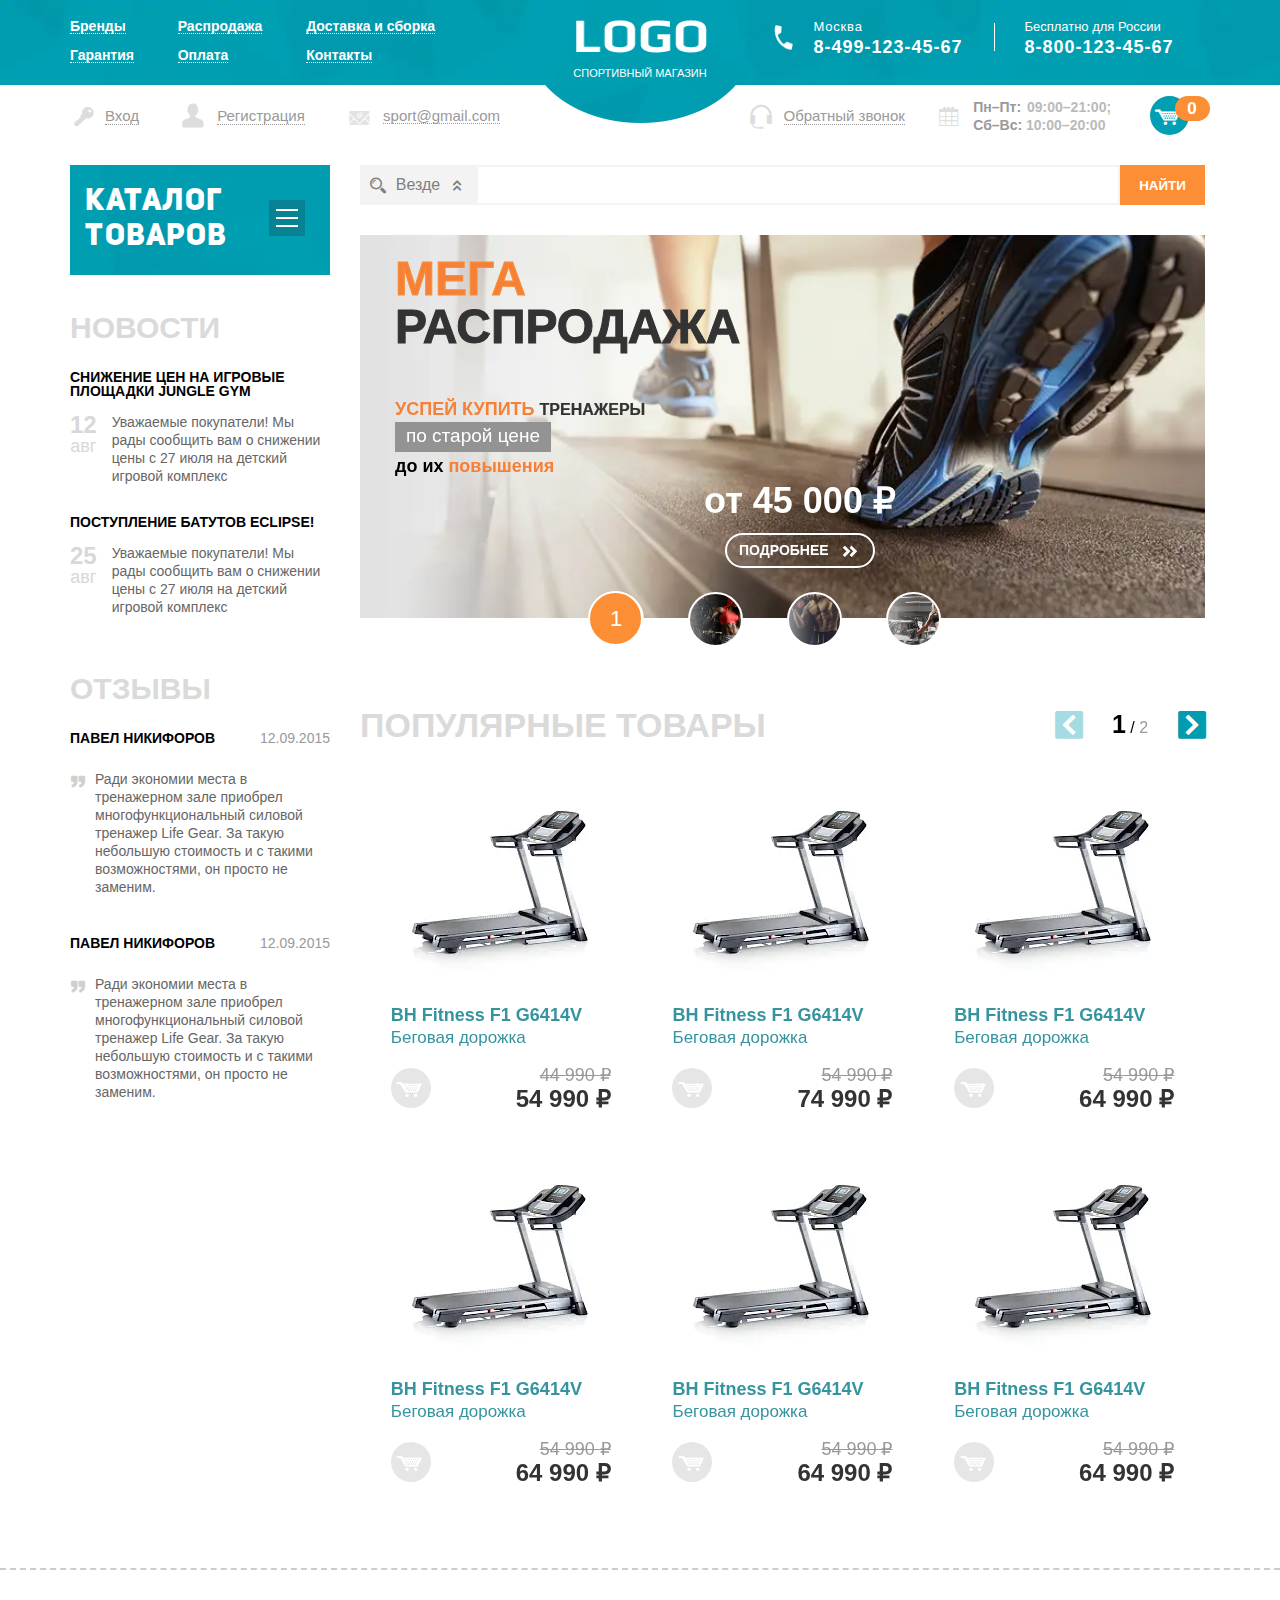
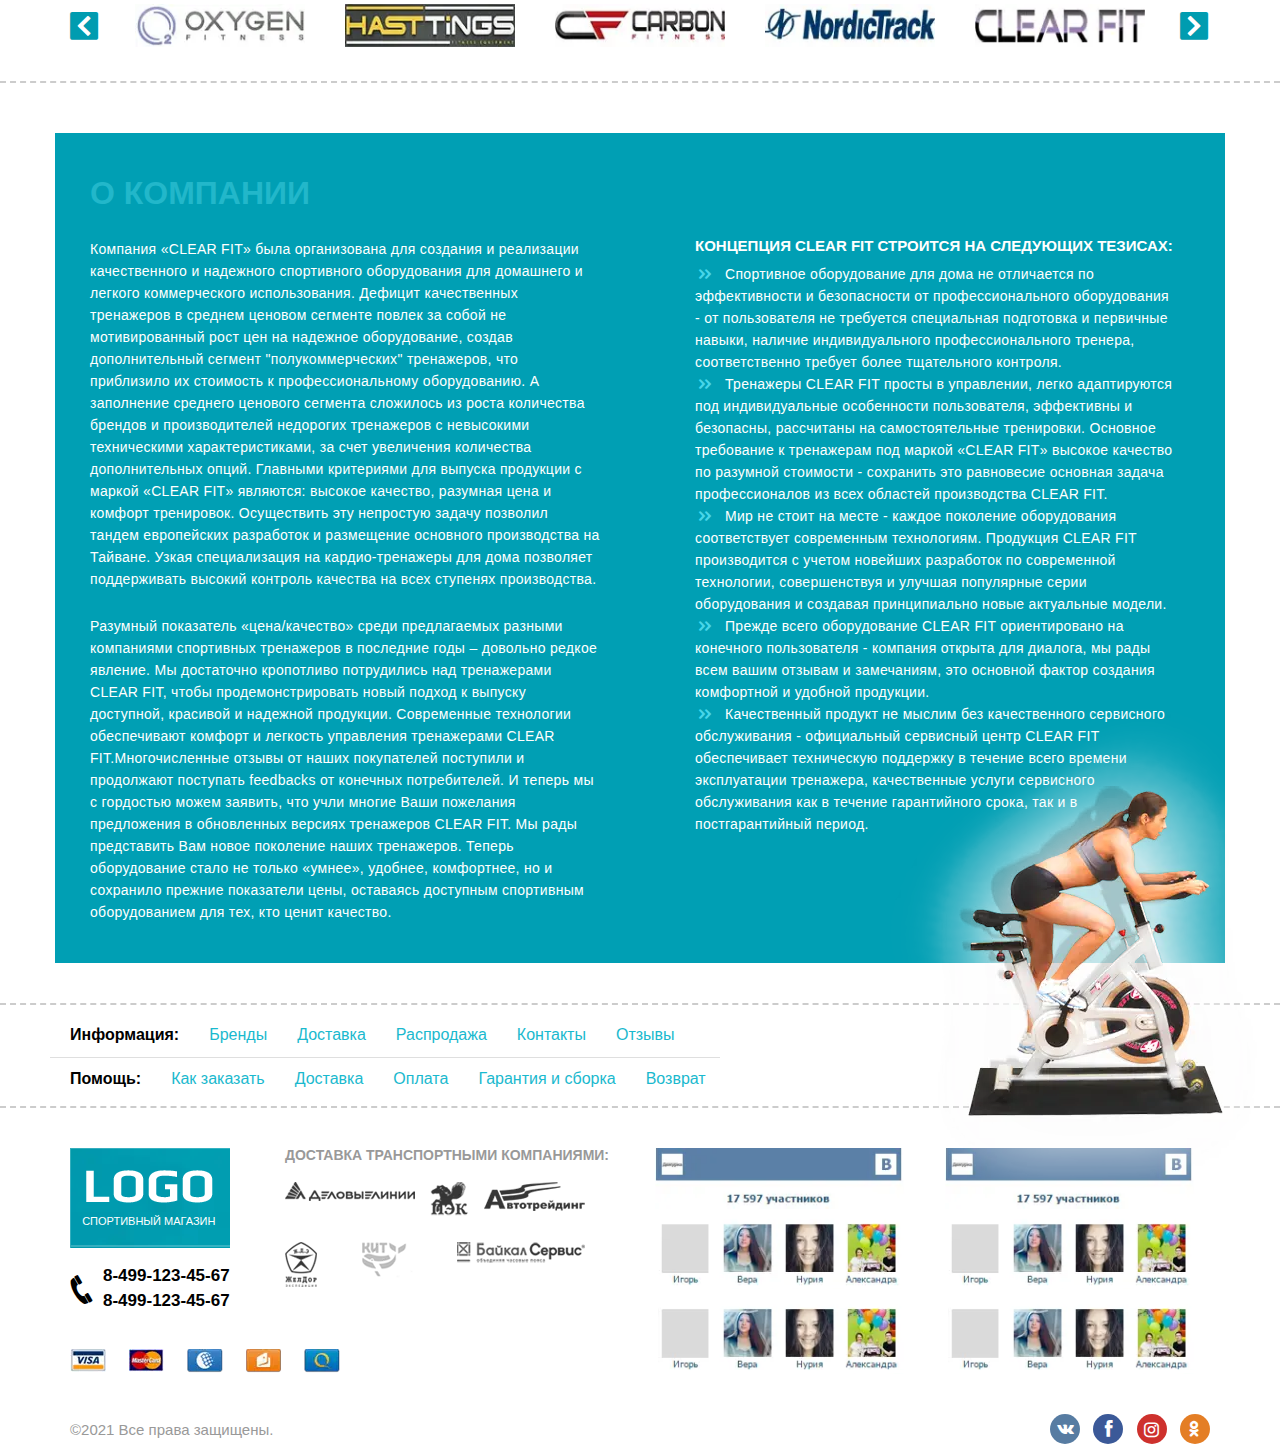
==== commit 05bf6cc0: "Update index.html" ====
--- a/index.html
+++ b/index.html
@@ -1,1529 +1,1530 @@
-<!DOCTYPE html>-<html lang="ru">--<head>-   <title>SHOP</title>-   <meta charset="UTF-8">-   <meta name="viewport" content="width=device-width, initial-scale=1.0, minimum-scale=1.0, maximum-scale=1.0" />-   <link rel="stylesheet" href="css/style.min.css">-   <!-- <link rel="stylesheet" href="https://unpkg.com/swiper/swiper-bundle.min.css" /> -->-</head>--<body>--   <div class="wrapper">-      <div class="header">-	<div class="header__wrapper">-		<div class="header__container">-			<div class="header__left-content">-				<div class="header__header-menu">-					<div class="header__burger-icon">-						<span class="header__burger-line"></span>-					</div>-					<div class="header__burger">-						<div class="burger__content"></div>-					</div>-					<div class="header-menu__nav">-						<ul class="header-menu__list header-menu__list1">-							<li><a href="#!" class="header-menu__list-item" data-name="Бренды">Бренды</a></li>-							<li><a href="#!" class="header-menu__list-item" data-name="Гарантия">Гарантия</a></li>-						</ul>-						<ul class="header-menu__list header-menu__list2">-							<li><a href="#!" class="header-menu__list-item" data-name="Распродажа">Распродажа</a></li>-							<li><a href="#!" class="header-menu__list-item" data-name="Оплата">Оплата</a></li>-						</ul>-						<ul class="header-menu__list header-menu__list3">-							<li><a href="#!" class="header-menu__list-item" data-name="Доставка и сборка">Доставка и сборка</a></li>-							<li><a href="#!" class="header-menu__list-item" data-name="Контакты">Контакты</a></li>-						</ul>-					</div>-				</div>-				<div class="header__authorization">-					<button class="header__sign-in">Вход</button>-					<button class="header__sign-up">Регистрация</button>-					<a href="mailto:sport@gmail.com" class="header__mail">sport@gmail.com</a>-				</div>-			</div>-			<div class="header__center-content">-				<a href="index.html" class="header__logo-link">-					<div class="header__logo-img">-						<picture><source srcset="img/HEADER__LOGO.webp" type="image/webp"><img src="img/HEADER__LOGO.png"></picture>-					</div>-					<p class="header__logo-title">спортивный магазин</p>-				</a>-			</div>-			<div class="header__right-content">-				<div class="header__phones">-					<div class="header__phone-moscow">-						<p class="header__phone-moscow_name">Москва</p>-						<a href="tel: +74951234567" class="header__phone-moscow_number">8-499-123-45-67</a>-					</div>-					<div class="header__phone-russia">-						<p class="header__phone-russia_name">Бесплатно для России</p>-						<a href="tel: +74951234567" class="header__phone-russia_number">8-800-123-45-67</a>-					</div>-				</div>-				<div class="header__info">-					<button class="header__callback">Обратный звонок</button>-					<div class="header__schedule">-						<p class="header__schedule_work-day"><span>Пн–Пт:</span> 09:00–21:00;</p>-						<p class="header__schedule_weekend-day"><span>Сб–Вс:</span> 10:00–20:00</p>-					</div>-					<a href="cart.html" class="header__cart"><div class="header__cart-quantity">0</div></a>-				</div>-			</div>-		</div>-	</div>-</div>-      <div class="main-page">-         <div class="main-page__container">-            <div class="main-page__side">-               <div class="side__menubar">-   <div class="side-menu">-      <div class="side-menu__header">-         <p class="side-menu__title">каталог товаров</p>-         <div class="side-menu__burger">-            <span class="side-menu__burger-line"></span>-         </div>-      </div>-      <div class="side-menu__body">-         <ul class="side-menu__list">-            <li>-               <a href="#!" class="side-menu__item side-menu__item-more" data-page_item='1'>Беговые дорожки</a>-               <div class="sime-menu__categories">-                  <ul class="side-menu__categories-links">-                     <li class="side-menu__categories-item"><a href="!#" class="side-menu__link">Всепогодный</a></li>-                     <li class="side-menu__categories-item"><a href="!#" class="side-menu__link">Для помещений</a></li>-                     <li class="side-menu__categories-item"><a href="!#" class="side-menu__link">Профессиональный</a></li>-                     <li class="side-menu__categories-item"><a href="!#" class="side-menu__link">Любительский</a></li>-                  </ul>-               </div>-            </li>-            <li>-               <a href="#!" class="side-menu__item side-menu__item-more" data-page_item='2'>Эллиптические тренажеры</a>-               <div class="sime-menu__categories">-                  <ul class="side-menu__categories-links">-                     <li class="side-menu__categories-item"><a href="!#" class="side-menu__link">Всепогодный</a></li>-                     <li class="side-menu__categories-item"><a href="!#" class="side-menu__link">Для помещений</a></li>-                     <li class="side-menu__categories-item"><a href="!#" class="side-menu__link">Профессиональный</a></li>-                     <li class="side-menu__categories-item"><a href="!#" class="side-menu__link">Любительский</a></li>-                  </ul>-               </div>-            </li>-            <li><a href="catalog.html" class="side-menu__item">Велотренажеры</a></li>-            <li><a href="catalog.html" class="side-menu__item">Гребные тренажеры</a></li>-            <li><a href="catalog.html" class="side-menu__item">Вибромассажеры</a></li>-            <li>-               <a href="#!" class="side-menu__item side-menu__item-more" data-page_item='3'>Теннисные столы</a>-               <div class="sime-menu__categories">-                  <ul class="side-menu__categories-links">-                     <li class="side-menu__categories-item"><a href="!#" class="side-menu__link">Всепогодный</a></li>-                     <li class="side-menu__categories-item"><a href="!#" class="side-menu__link">Для помещений</a></li>-                     <li class="side-menu__categories-item"><a href="!#" class="side-menu__link">Профессиональный</a></li>-                     <li class="side-menu__categories-item"><a href="!#" class="side-menu__link">Любительский</a></li>-                  </ul>-               </div>-            </li>-            <li><a href="catalog.html" class="side-menu__item">Баскетбол</a></li>-            <li>-               <a href="#!" class="side-menu__item side-menu__item-more" data-page_item='4'>Массажные кресла</a>-               <div class="sime-menu__categories">-                  <ul class="side-menu__categories-links">-                     <li class="side-menu__categories-item"><a href="!#" class="side-menu__link">Всепогодный</a></li>-                     <li class="side-menu__categories-item"><a href="!#" class="side-menu__link">Для помещений</a></li>-                     <li class="side-menu__categories-item"><a href="!#" class="side-menu__link">Профессиональный</a></li>-                     <li class="side-menu__categories-item"><a href="!#" class="side-menu__link">Любительский</a></li>-                  </ul>-               </div>-            </li>-            <li>-               <a href="#!" class="side-menu__item side-menu__item-more" data-page_item='5'>Массажные столы</a>-               <div class="sime-menu__categories">-                  <ul class="side-menu__categories-links">-                     <li class="side-menu__categories-item"><a href="!#" class="side-menu__link">Всепогодный</a></li>-                     <li class="side-menu__categories-item"><a href="!#" class="side-menu__link">Для помещений</a></li>-                     <li class="side-menu__categories-item"><a href="!#" class="side-menu__link">Профессиональный</a></li>-                     <li class="side-menu__categories-item"><a href="!#" class="side-menu__link">Любительский</a></li>-                  </ul>-               </div>-            </li>-            <li><a href="catalog.html" class="side-menu__item">Силовые тренажеры</a></li>-            <li><a href="catalog.html" class="side-menu__item">Батуты</a></li>-            <li><a href="catalog.html" class="side-menu__item">Детские городки</a></li>-            <li><a href="catalog.html" class="side-menu__item">Дачная мебель</a></li>-            <li><a href="catalog.html" class="side-menu__item">Уличные комплексы</a></li>-            <li><a href="catalog.html" class="side-menu__item">Аксессуары</a></li>-         </ul>-      </div>-   </div>-   <div class="side-submenu">-      <div class="side-submenu__item side-submenu__item1" data-page_item='1'>-         <div class="side-submenu__list">-            <ul class="side-submenu__links">-               <li><a href="!#" class="side-submenu__link">Всепогодный</a></li>-               <li><a href="!#" class="side-submenu__link">Для помещений</a></li>-               <li><a href="!#" class="side-submenu__link">Профессиональный</a></li>-               <li><a href="!#" class="side-submenu__link">Любительский</a></li>-            </ul>-         </div>-         <div class="side-submenu__card">-            <div class="side-submenu__card-top">-               <div class="side-submenu__card-labels">-                  <div class="side-submenu__card-label-1">товар дня</div>-               </div>-               <a href="!#" class="side-submenu__card-img">-                  <picture><source srcset="img/SUBMENU__TREADMIL.webp" type="image/webp"><img src="img/SUBMENU__TREADMIL.png"></picture>-               </a>-            </div>-            <div class="side-submenu__card-bottom">-               <div class="side-submenu__card-title">Беговая дорожка Sundays Fitness T3000GF</div>-               <div class="side-submenu__card-box">-                  <button class="side-submenu__card-cart"></button>-                  <div class="side-submenu__card-prices">-                     <p class="side-submenu__card-old-price">74 990 <span>₽</span></p>-                     <p class="side-submenu__card-new-price">64 990 <span>₽</span></p>-                  </div>-               </div>-            </div>-         </div>-      </div>-      <div class="side-submenu__item side-submenu__item2" data-page_item='2'>-         <div class="side-submenu__list">-            <ul class="side-submenu__links">-               <li><a href="!#" class="side-submenu__link">Всепогодный</a></li>-               <li><a href="!#" class="side-submenu__link">Для помещений</a></li>-               <li><a href="!#" class="side-submenu__link">Профессиональный</a></li>-               <li><a href="!#" class="side-submenu__link">Любительский</a></li>-            </ul>-         </div>-         <div class="side-submenu__card">-            <div class="side-submenu__card-top">-               <div class="side-submenu__card-labels">-                  <div class="side-submenu__card-label-1">товар дня</div>-               </div>-               <a href="!#" class="side-submenu__card-img">-                  <picture><source srcset="img/SUBMENU__TRAINER.webp" type="image/webp"><img src="img/SUBMENU__TRAINER.jpg"></picture>-               </a>-            </div>-            <div class="side-submenu__card-bottom">-               <div class="side-submenu__card-title">Эллиптический тренажер ATLAS SPORT TH</div>-               <div class="side-submenu__card-box">-                  <button class="side-submenu__card-cart"></button>-                  <div class="side-submenu__card-prices">-                     <p class="side-submenu__card-old-price">74 990 <span>₽</span></p>-                     <p class="side-submenu__card-new-price">64 990 <span>₽</span></p>-                  </div>-               </div>-            </div>-         </div>-      </div>-      <div class="side-submenu__item side-submenu__item3" data-page_item='3'>-         <div class="side-submenu__list">-            <ul class="side-submenu__links">-               <li><a href="!#" class="side-submenu__link">Всепогодный</a></li>-               <li><a href="!#" class="side-submenu__link">Для помещений</a></li>-               <li><a href="!#" class="side-submenu__link">Профессиональный</a></li>-               <li><a href="!#" class="side-submenu__link">Любительский</a></li>-            </ul>-         </div>-         <div class="side-submenu__card">-            <div class="side-submenu__card-top">-               <div class="side-submenu__card-labels">-                  <div class="side-submenu__card-label-1">товар дня</div>-               </div>-               <a href="!#" class="side-submenu__card-img">-                  <picture><source srcset="img/SUBMENU__TABLE.webp" type="image/webp"><img src="img/SUBMENU__TABLE.png"></picture>-               </a>-            </div>-            <div class="side-submenu__card-bottom">-               <div class="side-submenu__card-title">Домашний теннисный стол Donic Indoor Roller 800 Green</div>-               <div class="side-submenu__card-box">-                  <button class="side-submenu__card-cart"></button>-                  <div class="side-submenu__card-prices">-                     <p class="side-submenu__card-old-price">74 990 <span>₽</span></p>-                     <p class="side-submenu__card-new-price">64 990 <span>₽</span></p>-                  </div>-               </div>-            </div>-         </div>-      </div>-      <div class="side-submenu__item side-submenu__item4" data-page_item='4'>-         <div class="side-submenu__list">-            <ul class="side-submenu__links">-               <li><a href="!#" class="side-submenu__link">Всепогодный</a></li>-               <li><a href="!#" class="side-submenu__link">Для помещений</a></li>-               <li><a href="!#" class="side-submenu__link">Профессиональный</a></li>-               <li><a href="!#" class="side-submenu__link">Любительский</a></li>-            </ul>-         </div>-         <div class="side-submenu__card">-            <div class="side-submenu__card-top">-               <div class="side-submenu__card-labels">-                  <div class="side-submenu__card-label-1">товар дня</div>-               </div>-               <a href="!#" class="side-submenu__card-img">-                  <picture><source srcset="img/SUBMENU__MASSAGE.webp" type="image/webp"><img src="img/SUBMENU__MASSAGE.png"></picture>-               </a>-            </div>-            <div class="side-submenu__card-bottom">-               <div class="side-submenu__card-title">Массажное кресло Casada SkyLiner А300</div>-               <div class="side-submenu__card-box">-                  <button class="side-submenu__card-cart"></button>-                  <div class="side-submenu__card-prices">-                     <p class="side-submenu__card-old-price">74 990 <span>₽</span></p>-                     <p class="side-submenu__card-new-price">64 990 <span>₽</span></p>-                  </div>-               </div>-            </div>-         </div>-      </div>-      <div class="side-submenu__item side-submenu__item5" data-page_item='5'>-         <div class="side-submenu__list">-            <ul class="side-submenu__links">-               <li><a href="!#" class="side-submenu__link">Всепогодный</a></li>-               <li><a href="!#" class="side-submenu__link">Для помещений</a></li>-               <li><a href="!#" class="side-submenu__link">Профессиональный</a></li>-               <li><a href="!#" class="side-submenu__link">Любительский</a></li>-            </ul>-         </div>-         <div class="side-submenu__card">-            <div class="side-submenu__card-top">-               <div class="side-submenu__card-labels">-                  <div class="side-submenu__card-label-1">товар дня</div>-               </div>-               <a href="!#" class="side-submenu__card-img">-                  <picture><source srcset="img/SUBMENU__MASSAG.webp" type="image/webp"><img src="img/SUBMENU__MASSAG.png"></picture>-               </a>-            </div>-            <div class="side-submenu__card-bottom">-               <div class="side-submenu__card-title">Массажный стол Atlas Sport 70 см складной 3-с деревянный.</div>-               <div class="side-submenu__card-box">-                  <button class="side-submenu__card-cart"></button>-                  <div class="side-submenu__card-prices">-                     <p class="side-submenu__card-old-price">74 990 <span>₽</span></p>-                     <p class="side-submenu__card-new-price">64 990 <span>₽</span></p>-                  </div>-               </div>-            </div>-         </div>-      </div>-   </div>-</div>-               <div class="side__text">-   <div class="side-news">-      <a href="#!" class="side-news__title">НОВОСТИ</a>-      <div class="side-news__items">-         <div class="side-news__item">-            <a href="#!" class="side-news__item-title">Снижение цен на игровые площадки Jungle Gym</a>-            <div class="side-news__item-content">-               <div class="side-news__item-date">-                  <p class="side-news__item-number">12</p>-                  <p class="side-news__item-month">авг</p>-               </div>-               <p class="side-news__item-text">Уважаемые покупатели! Мы рады сообщить вам о снижении цены с 27 июля на детский игровой комплекс</p>-            </div>-         </div>-         <div class="side-news__item">-            <a href="#!" class="side-news__item-title">Поступление батутов Eclipse!</a>-            <div class="side-news__item-content">-               <div class="side-news__item-date">-                  <p class="side-news__item-number">25</p>-                  <p class="side-news__item-month">авг</p>-               </div>-               <p class="side-news__item-text">Уважаемые покупатели! Мы рады сообщить вам о снижении цены с 27 июля на детский игровой комплекс</p>-            </div>-         </div>-      </div>-   </div>-   <div class="side-reviews">-      <a href="#!" class="side-reviews__title">ОТЗЫВЫ</a>-      <div class="side-reviews__items">-         <div class="side-reviews__item">-            <a href="#!" class="side-reviews__item-container">-               <div class="side-reviews__item-info">-                  <p class="side-reviews__item-name">Павел Никифоров</p>-                  <p class="side-reviews__item-date">12.09.2015</p>-               </div>-               <p class="side-reviews__item-text">-                  Ради экономии места в тренажерном зале приобрел многофункциональный силовой тренажер Life Gear. За такую небольшую стоимость и с такими возможностями, он просто не заменим.-               </p>-            </a>-         </div>-         <div class="side-reviews__item">-            <a href="#!" class="side-reviews__item-container">-               <div class="side-reviews__item-info">-                  <p class="side-reviews__item-name">Павел Никифоров</p>-                  <p class="side-reviews__item-date">12.09.2015</p>-               </div>-               <p class="side-reviews__item-text">-                  Ради экономии места в тренажерном зале приобрел многофункциональный силовой тренажер Life Gear. За такую небольшую стоимость и с такими возможностями, он просто не заменим. -               </p>-            </a>-         </div>-      </div>-   </div>-</div>-            </div>-            <div class="main-page__content">-               <form action="#" class="search">-   <div class="search__select">-   Везде-   </div>-   <div class="search__categories">-      <div class="search__column">-         <ul class="search__list">-            <li class="search__item">-               <label class="search__checkbox">-                  <input type="checkbox" name="Беговые дорожки">-                  <span>Беговые дорожки</span>-               </label>-            </li>-            <li class="search__item">-               <label class="search__checkbox">-                  <input type="checkbox" name="Беговые дорожки">-                  <span>Беговые дорожки</span>-               </label>-            </li>-            <li class="search__item">-               <label class="search__checkbox">-                  <input type="checkbox" name="Беговые дорожки">-                  <span>Беговые дорожки</span>-               </label>-            </li>-            <li class="search__item">-               <label class="search__checkbox">-                  <input type="checkbox" name="Беговые дорожки">-                  <span>Беговые дорожки</span>-               </label>-            </li>-            <li class="search__item">-               <label class="search__checkbox">-                  <input type="checkbox" name="Беговые дорожки">-                  <span>Беговые дорожки</span>-               </label>-            </li>-         </ul>-      </div>-      <div class="search__column">-         <ul class="search__list">-            <li class="search__item">-               <label class="search__checkbox">-                  <input type="checkbox" name="Беговые дорожки">-                  <span>Беговые дорожки</span>-               </label>-            </li>-            <li class="search__item">-               <label class="search__checkbox">-                  <input type="checkbox" name="Беговые дорожки">-                  <span>Беговые дорожки</span>-               </label>-            </li>-            <li class="search__item">-               <label class="search__checkbox">-                  <input type="checkbox" name="Беговые дорожки">-                  <span>Беговые дорожки</span>-               </label>-            </li>-            <li class="search__item">-               <label class="search__checkbox">-                  <input type="checkbox" name="Беговые дорожки">-                  <span>Беговые дорожки</span>-               </label>-            </li>-            <li class="search__item">-               <label class="search__checkbox">-                  <input type="checkbox" name="Беговые дорожки">-                  <span>Беговые дорожки</span>-               </label>-            </li>-         </ul>-      </div>-      <div class="search__column">-         <ul class="search__list">-            <li class="search__item">-               <label class="search__checkbox">-                  <input type="checkbox" name="Беговые дорожки">-                  <span>Беговые дорожки</span>-               </label>-            </li>-            <li class="search__item">-               <label class="search__checkbox">-                  <input type="checkbox" name="Беговые дорожки">-                  <span>Беговые дорожки</span>-               </label>-            </li>-            <li class="search__item">-               <label class="search__checkbox">-                  <input type="checkbox" name="Беговые дорожки">-                  <span>Беговые дорожки</span>-               </label>-            </li>-            <li class="search__item">-               <label class="search__checkbox">-                  <input type="checkbox" name="Беговые дорожки">-                  <span>Беговые дорожки</span>-               </label>-            </li>-            <li class="search__item">-               <label class="search__checkbox">-                  <input type="checkbox" name="Беговые дорожки">-                  <span>Беговые дорожки</span>-               </label>-            </li>-         </ul>-      </div>-   </div>-   <div class="search__input-container">-      <input type="text" name="search__input">-   </div>-   <button type="button" class="search__button" disabled="">Найти</button>-</form>----               <div class="main-page__slider-info slider-info">-                  <div class="swiper slider-info__container">--                     <div class="swiper-wrapper slider-info__wrapper">-                        <div class="swiper-slide slide-info">-                           <div class="slide-info__container">-                              <picture><source srcset="img/SLIDER-INFO__IMG1.webp" type="image/webp"><img src="img/SLIDER-INFO__IMG1.png" class="slide-info__img slide-info__img1"></picture>-                              <div class="slide-info__content">-                                 <div class="slide-info__top">-                                    <p class="slide-info__title">МЕГА <span>РАСПРОДАЖА</span></p>-                                 </div>-                                 <div class="slide-info__center">-                                    <p class="slide-info__center-first">Успей купить <span>тренажеры</span> </p>-                                    <p class="slide-info__center-second">по старой цене</p>-                                    <p class="slide-info__center-third">до их <span>повышения</span></p>-                                 </div>-                                 <div class="slide-info__bottom">-                                    <p class="slide-info__price">от 45 000 ₽</p>-                                    <a href="#!" class="slide-info__link">ПОДРОБНЕЕ</a>-                                 </div>-                              </div>-                           </div>-                        </div>-                        <div class="swiper-slide slide-info">-                           <div class="slide-info__container">-                              <picture><source srcset="img/SLIDER-INFO__IMG2.webp" type="image/webp"><img src="img/SLIDER-INFO__IMG2.jpg" class="slide-info__img slide-info__img2"></picture>-                              <div class="slide-info__content">-                                 <div class="slide-info__top">-                                    <p class="slide-info__title">МЕГА <span>РАСПРОДАЖА</span></p>-                                 </div>-                                 <div class="slide-info__center">-                                    <p class="slide-info__center-first">Успей купить <span>тренажеры</span> </p>-                                    <p class="slide-info__center-second">по старой цене</p>-                                    <p class="slide-info__center-third">до их <span>повышения</span></p>-                                 </div>-                                 <div class="slide-info__bottom">-                                    <p class="slide-info__price">от 45 000 ₽</p>-                                    <a href="!#" class="slide-info__link">ПОДРОБНЕЕ</a>-                                 </div>-                              </div>-                           </div>-                        </div>-                        <div class="swiper-slide slide-info">-                           <div class="slide-info__container">-                              <picture><source srcset="img/SLIDER-INFO__IMG3.webp" type="image/webp"><img src="img/SLIDER-INFO__IMG3.jpg" class="slide-info__img slide-info__img3"></picture>-                              <div class="slide-info__content">-                                 <div class="slide-info__top">-                                    <p class="slide-info__title">МЕГА <span>РАСПРОДАЖА</span></p>-                                 </div>-                                 <div class="slide-info__center">-                                    <p class="slide-info__center-first">Успей купить <span>тренажеры</span> </p>-                                    <p class="slide-info__center-second">по старой цене</p>-                                    <p class="slide-info__center-third">до их <span>повышения</span></p>-                                 </div>-                                 <div class="slide-info__bottom">-                                    <p class="slide-info__price">от 45 000 ₽</p>-                                    <a href="!#" class="slide-info__link">ПОДРОБНЕЕ</a>-                                 </div>-                              </div>-                           </div>-                        </div>-                        <div class="swiper-slide slide-info">-                           <div class="slide-info__container">-                              <picture><source srcset="img/SLIDER-INFO__IMG4.webp" type="image/webp"><img src="img/SLIDER-INFO__IMG4.jpg" class="slide-info__img slide-info__img4"></picture>-                              <div class="slide-info__content">-                                 <div class="slide-info__top">-                                    <p class="slide-info__title">МЕГА <span>РАСПРОДАЖА</span></p>-                                 </div>-                                 <div class="slide-info__center">-                                    <p class="slide-info__center-first">Успей купить <span>тренажеры</span> </p>-                                    <p class="slide-info__center-second">по старой цене</p>-                                    <p class="slide-info__center-third">до их <span>повышения</span></p>-                                 </div>-                                 <div class="slide-info__bottom">-                                    <p class="slide-info__price">от 45 000 ₽</p>-                                    <a href="!#" class="slide-info__link">ПОДРОБНЕЕ</a>-                                 </div>-                              </div>-                           </div>-                        </div>-                     </div>--                     <div class="swiper-pagination slider-info__pagination"></div>-                  </div>-               </div>-               <div class="main-page__slider-products slider-products">-                  <div class="slider-products__header">-                     <p class="slider-products__title">Популярные товары</p>-                     <div class="slider-products__control">-                        <div class="swiper-button-prev products-slider__arrow-prev"></div>-                        <div class="swiper-pagination products-slider__pagination"></div>-                        <div class="swiper-button-next products-slider__arrow-next"></div>-                     </div>-                  </div>-                  <div class="slider-products__body">-                     <div class="swiper slider-products__container">-                        <div class="swiper-wrapper slider-products__wrapper">-                           <div class="swiper-slide products-slide">-                              <div class="products-slide__items">-                                 <div class="products-slide__item" data-product-id='1'>-                                    <div class="products-slide__container">-                                       <a href="product.html" class="products-slide__link">-                                          <div class="products-slide__body">-                                             <div class="products-slide__img-container">-                                                <picture><source srcset="img/PRODUCTS__SLIDER-IMG.webp" type="image/webp"><img src="img/PRODUCTS__SLIDER-IMG.png" class="products-slide__img"></picture>-                                             </div>-                                             <div class="products-slide__text">-                                                <p class="products-slide__model">BH Fitness F1 G6414V </p>-                                                <p class="products-slide__type">Беговая дорожка</p>-                                             </div>-                                          </div>-                                       </a>-                                       <div class="products-slide__footer">-                                          <div class="products-slide__cart _product-cart-icon"></div>-                                          <div class="products-slide__price">-                                             <p class="products-slide__price-old">44 990 <span>₽</span></p>-                                             <p class="products-slide__price-now">54 990 <span>₽</span></p>-                                          </div>-                                       </div>-                                    </div>-                                    <div class="products-slide__overlay products-overlay">-                                       <div class="products-overlay__text">-                                          <a href="product.html" class="products-overlay__title">-                                             <p class="products-overlay__model">BH Fitness F1 G6414V</p>-                                             <p class="products-overlay__type">Беговая дорожка</p>-                                          </a>-                                          <div class="products-overlay__parameters">-                                             <div class="products-overlay__parameter">-                                                <p class="products-overlay__parameter-type">Тип беговой дорожки:</p>-                                                <p class="products-overlay__parameter-value">Электрическая</p>-                                             </div>-                                             <div class="products-overlay__parameter">-                                                <p class="products-overlay__parameter-type">Скорость движения (км/ч):-                                                </p>-                                                <p class="products-overlay__parameter-value">22</p>-                                             </div>-                                             <div class="products-overlay__parameter">-                                                <p class="products-overlay__parameter-type">Складывание:</p>-                                                <p class="products-overlay__parameter-value">Есть</p>-                                             </div>-                                          </div>-                                       </div>-                                       <div class="products-overlay__cart-container">-                                          <button class="products-overlay__cart _product-cart-icon"></button>-                                       </div>-                                       <div class="products-overlay__bottom">-                                          <div class="products-overlay__labels">-                                             <div class="products-overlay__label">В наличии</div>-                                          </div>-                                          <div class="products-overlay__price">-                                             <p class="products-overlay__price-old">54 990 ₽</p>-                                             <p class="products-overlay__price-now">54 990 ₽</p>-                                          </div>-                                       </div>-                                    </div>-                                 </div>-                                 <div class="products-slide__item" data-product-id='2'>-                                    <div class="products-slide__container">-                                       <a href="product.html" class="products-slide__link">-                                          <div class="products-slide__body">-                                             <div class="products-slide__img-container">-                                                <picture><source srcset="img/PRODUCTS__SLIDER-IMG.webp" type="image/webp"><img src="img/PRODUCTS__SLIDER-IMG.png" class="products-slide__img"></picture>-                                             </div>-                                             <div class="products-slide__text">-                                                <p class="products-slide__model">BH Fitness F1 G6414V </p>-                                                <p class="products-slide__type">Беговая дорожка</p>-                                             </div>-                                          </div>-                                       </a>-                                       <div class="products-slide__footer">-                                          <div class="products-slide__cart _product-cart-icon"></div>-                                          <div class="products-slide__price">-                                             <p class="products-slide__price-old">54 990 <span>₽</span></p>-                                             <p class="products-slide__price-now">74 990 <span>₽</span></p>-                                          </div>-                                       </div>-                                    </div>-                                    <div class="products-slide__overlay products-overlay">-                                       <div class="products-overlay__text">-                                          <a href="product.html" class="products-overlay__title">-                                             <p class="products-overlay__model">BH Fitness F1 G6414V</p>-                                             <p class="products-overlay__type">Беговая дорожка</p>-                                          </a>-                                          <div class="products-overlay__parameters">-                                             <div class="products-overlay__parameter">-                                                <p class="products-overlay__parameter-type">Тип беговой дорожки:</p>-                                                <p class="products-overlay__parameter-value">Электрическая</p>-                                             </div>-                                             <div class="products-overlay__parameter">-                                                <p class="products-overlay__parameter-type">Скорость движения (км/ч):-                                                </p>-                                                <p class="products-overlay__parameter-value">22</p>-                                             </div>-                                             <div class="products-overlay__parameter">-                                                <p class="products-overlay__parameter-type">Складывание:</p>-                                                <p class="products-overlay__parameter-value">Есть</p>-                                             </div>-                                          </div>-                                       </div>-                                       <div class="products-overlay__cart-container">-                                          <button class="products-overlay__cart _product-cart-icon"></button>-                                       </div>-                                       <div class="products-overlay__bottom">-                                          <div class="products-overlay__labels">-                                             <div class="products-overlay__label">В наличии</div>-                                          </div>-                                          <div class="products-overlay__price">-                                             <p class="products-overlay__price-old">64 990 ₽</p>-                                             <p class="products-overlay__price-now">74 990 ₽</p>-                                          </div>-                                       </div>-                                    </div>-                                 </div>-                                 <div class="products-slide__item" data-product-id='3'>-                                    <div class="products-slide__container">-                                       <a href="product.html" class="products-slide__link">-                                          <div class="products-slide__body">-                                             <div class="products-slide__img-container">-                                                <picture><source srcset="img/PRODUCTS__SLIDER-IMG.webp" type="image/webp"><img src="img/PRODUCTS__SLIDER-IMG.png" class="products-slide__img"></picture>-                                             </div>-                                             <div class="products-slide__text">-                                                <p class="products-slide__model">BH Fitness F1 G6414V </p>-                                                <p class="products-slide__type">Беговая дорожка</p>-                                             </div>-                                          </div>-                                       </a>-                                       <div class="products-slide__footer">-                                          <div class="products-slide__cart _product-cart-icon"></div>-                                          <div class="products-slide__price">-                                             <p class="products-slide__price-old">54 990 <span>₽</span></p>-                                             <p class="products-slide__price-now">64 990 <span>₽</span></p>-                                          </div>-                                       </div>-                                    </div>-                                    <div class="products-slide__overlay products-overlay">-                                       <div class="products-overlay__text">-                                          <a href="product.html" class="products-overlay__title">-                                             <p class="products-overlay__model">BH Fitness F1 G6414V</p>-                                             <p class="products-overlay__type">Беговая дорожка</p>-                                          </a>-                                          <div class="products-overlay__parameters">-                                             <div class="products-overlay__parameter">-                                                <p class="products-overlay__parameter-type">Тип беговой дорожки:</p>-                                                <p class="products-overlay__parameter-value">Электрическая</p>-                                             </div>-                                             <div class="products-overlay__parameter">-                                                <p class="products-overlay__parameter-type">Скорость движения (км/ч):-                                                </p>-                                                <p class="products-overlay__parameter-value">22</p>-                                             </div>-                                             <div class="products-overlay__parameter">-                                                <p class="products-overlay__parameter-type">Складывание:</p>-                                                <p class="products-overlay__parameter-value">Есть</p>-                                             </div>-                                          </div>-                                       </div>-                                       <div class="products-overlay__cart-container">-                                          <button class="products-overlay__cart _product-cart-icon"></button>-                                       </div>-                                       <div class="products-overlay__bottom">-                                          <div class="products-overlay__labels">-                                             <div class="products-overlay__label">В наличии</div>-                                          </div>-                                          <div class="products-overlay__price">-                                             <p class="products-overlay__price-old">54 990 ₽</p>-                                             <p class="products-overlay__price-now">64 990 ₽</p>-                                          </div>-                                       </div>-                                    </div>-                                 </div>-                                 <div class="products-slide__item" data-product-id='4'>-                                    <div class="products-slide__container">-                                       <a href="product.html" class="products-slide__link">-                                          <div class="products-slide__body">-                                             <div class="products-slide__img-container">-                                                <picture><source srcset="img/PRODUCTS__SLIDER-IMG.webp" type="image/webp"><img src="img/PRODUCTS__SLIDER-IMG.png" class="products-slide__img"></picture>-                                             </div>-                                             <div class="products-slide__text">-                                                <p class="products-slide__model">BH Fitness F1 G6414V </p>-                                                <p class="products-slide__type">Беговая дорожка</p>-                                             </div>-                                          </div>-                                       </a>-                                       <div class="products-slide__footer">-                                          <div class="products-slide__cart _product-cart-icon"></div>-                                          <div class="products-slide__price">-                                             <p class="products-slide__price-old">54 990 <span>₽</span></p>-                                             <p class="products-slide__price-now">64 990 <span>₽</span></p>-                                          </div>-                                       </div>-                                    </div>-                                    <div class="products-slide__overlay products-overlay">-                                       <div class="products-overlay__text">-                                          <a href="product.html" class="products-overlay__title">-                                             <p class="products-overlay__model">BH Fitness F1 G6414V</p>-                                             <p class="products-overlay__type">Беговая дорожка</p>-                                          </a>-                                          <div class="products-overlay__parameters">-                                             <div class="products-overlay__parameter">-                                                <p class="products-overlay__parameter-type">Тип беговой дорожки:</p>-                                                <p class="products-overlay__parameter-value">Электрическая</p>-                                             </div>-                                             <div class="products-overlay__parameter">-                                                <p class="products-overlay__parameter-type">Скорость движения (км/ч):-                                                </p>-                                                <p class="products-overlay__parameter-value">22</p>-                                             </div>-                                             <div class="products-overlay__parameter">-                                                <p class="products-overlay__parameter-type">Складывание:</p>-                                                <p class="products-overlay__parameter-value">Есть</p>-                                             </div>-                                          </div>-                                       </div>-                                       <div class="products-overlay__cart-container">-                                          <button class="products-overlay__cart _product-cart-icon"></button>-                                       </div>-                                       <div class="products-overlay__bottom">-                                          <div class="products-overlay__labels">-                                             <div class="products-overlay__label">В наличии</div>-                                          </div>-                                          <div class="products-overlay__price">-                                             <p class="products-overlay__price-old">54 990 ₽</p>-                                             <p class="products-overlay__price-now">64 990 ₽</p>-                                          </div>-                                       </div>-                                    </div>-                                 </div>-                                 <div class="products-slide__item" data-product-id='5'>-                                    <div class="products-slide__container">-                                       <a href="product.html" class="products-slide__link">-                                          <div class="products-slide__body">-                                             <div class="products-slide__img-container">-                                                <picture><source srcset="img/PRODUCTS__SLIDER-IMG.webp" type="image/webp"><img src="img/PRODUCTS__SLIDER-IMG.png" class="products-slide__img"></picture>-                                             </div>-                                             <div class="products-slide__text">-                                                <p class="products-slide__model">BH Fitness F1 G6414V </p>-                                                <p class="products-slide__type">Беговая дорожка</p>-                                             </div>-                                          </div>-                                       </a>-                                       <div class="products-slide__footer">-                                          <div class="products-slide__cart _product-cart-icon"></div>-                                          <div class="products-slide__price">-                                             <p class="products-slide__price-old">54 990 <span>₽</span></p>-                                             <p class="products-slide__price-now">64 990 <span>₽</span></p>-                                          </div>-                                       </div>-                                    </div>-                                    <div class="products-slide__overlay products-overlay">-                                       <div class="products-overlay__text">-                                          <a href="product.html" class="products-overlay__title">-                                             <p class="products-overlay__model">BH Fitness F1 G6414V</p>-                                             <p class="products-overlay__type">Беговая дорожка</p>-                                          </a>-                                          <div class="products-overlay__parameters">-                                             <div class="products-overlay__parameter">-                                                <p class="products-overlay__parameter-type">Тип беговой дорожки:</p>-                                                <p class="products-overlay__parameter-value">Электрическая</p>-                                             </div>-                                             <div class="products-overlay__parameter">-                                                <p class="products-overlay__parameter-type">Скорость движения (км/ч):-                                                </p>-                                                <p class="products-overlay__parameter-value">22</p>-                                             </div>-                                             <div class="products-overlay__parameter">-                                                <p class="products-overlay__parameter-type">Складывание:</p>-                                                <p class="products-overlay__parameter-value">Есть</p>-                                             </div>-                                          </div>-                                       </div>-                                       <div class="products-overlay__cart-container">-                                          <button class="products-overlay__cart _product-cart-icon"></button>-                                       </div>-                                       <div class="products-overlay__bottom">-                                          <div class="products-overlay__labels">-                                             <div class="products-overlay__label">В наличии</div>-                                          </div>-                                          <div class="products-overlay__price">-                                             <p class="products-overlay__price-old">54 990 ₽</p>-                                             <p class="products-overlay__price-now">64 990 ₽</p>-                                          </div>-                                       </div>-                                    </div>-                                 </div>-                                 <div class="products-slide__item" data-product-id='6'>-                                    <div class="products-slide__container">-                                       <a href="product.html" class="products-slide__link">-                                          <div class="products-slide__body">-                                             <div class="products-slide__img-container">-                                                <picture><source srcset="img/PRODUCTS__SLIDER-IMG.webp" type="image/webp"><img src="img/PRODUCTS__SLIDER-IMG.png" class="products-slide__img"></picture>-                                             </div>-                                             <div class="products-slide__text">-                                                <p class="products-slide__model">BH Fitness F1 G6414V </p>-                                                <p class="products-slide__type">Беговая дорожка</p>-                                             </div>-                                          </div>-                                       </a>-                                       <div class="products-slide__footer">-                                          <div class="products-slide__cart _product-cart-icon"></div>-                                          <div class="products-slide__price">-                                             <p class="products-slide__price-old">54 990 <span>₽</span></p>-                                             <p class="products-slide__price-now">64 990 <span>₽</span></p>-                                          </div>-                                       </div>-                                    </div>-                                    <div class="products-slide__overlay products-overlay">-                                       <div class="products-overlay__text">-                                          <a href="product.html" class="products-overlay__title">-                                             <p class="products-overlay__model">BH Fitness F1 G6414V</p>-                                             <p class="products-overlay__type">Беговая дорожка</p>-                                          </a>-                                          <div class="products-overlay__parameters">-                                             <div class="products-overlay__parameter">-                                                <p class="products-overlay__parameter-type">Тип беговой дорожки:</p>-                                                <p class="products-overlay__parameter-value">Электрическая</p>-                                             </div>-                                             <div class="products-overlay__parameter">-                                                <p class="products-overlay__parameter-type">Скорость движения (км/ч):-                                                </p>-                                                <p class="products-overlay__parameter-value">22</p>-                                             </div>-                                             <div class="products-overlay__parameter">-                                                <p class="products-overlay__parameter-type">Складывание:</p>-                                                <p class="products-overlay__parameter-value">Есть</p>-                                             </div>-                                          </div>-                                       </div>-                                       <div class="products-overlay__cart-container">-                                          <button class="products-overlay__cart _product-cart-icon"></button>-                                       </div>-                                       <div class="products-overlay__bottom">-                                          <div class="products-overlay__labels">-                                             <div class="products-overlay__label">В наличии</div>-                                          </div>-                                          <div class="products-overlay__price">-                                             <p class="products-overlay__price-old">54 990 ₽</p>-                                             <p class="products-overlay__price-now">64 990 ₽</p>-                                          </div>-                                       </div>-                                    </div>-                                 </div>-                              </div>-                           </div>-                           <div class="swiper-slide products-slide">-                              <div class="products-slide__items">-                                 <div class="products-slide__item products-slide__item1">-                                    <div class="products-slide__container">-                                       <a href="product.html" class="products-slide__link">-                                          <div class="products-slide__body">-                                             <div class="products-slide__img-container">-                                                <picture><source srcset="img/PRODUCTS__SLIDER-IMG.webp" type="image/webp"><img src="img/PRODUCTS__SLIDER-IMG.png" class="products-slide__img"></picture>-                                             </div>-                                             <div class="products-slide__text">-                                                <p class="products-slide__model">BH Fitness F1 G6414V </p>-                                                <p class="products-slide__type">Беговая дорожка</p>-                                             </div>-                                          </div>-                                       </a>-                                       <div class="products-slide__footer">-                                          <div class="products-slide__cart"></div>-                                          <div class="products-slide__price">-                                             <p class="products-slide__price-old">54 990 <span>₽</span></p>-                                             <p class="products-slide__price-now">64 990 <span>₽</span></p>-                                          </div>-                                       </div>-                                    </div>-                                    <div class="products-slide__overlay products-overlay">-                                       <div class="products-overlay__text">-                                          <a href="product.html" class="products-overlay__title">-                                             <p class="products-overlay__model">BH Fitness F1 G6414V</p>-                                             <p class="products-overlay__type">Беговая дорожка</p>-                                          </a>-                                          <div class="products-overlay__parameters">-                                             <div class="products-overlay__parameter">-                                                <p class="products-overlay__parameter-type">Тип беговой дорожки:</p>-                                                <p class="products-overlay__parameter-value">Электрическая</p>-                                             </div>-                                             <div class="products-overlay__parameter">-                                                <p class="products-overlay__parameter-type">Скорость движения (км/ч):-                                                </p>-                                                <p class="products-overlay__parameter-value">22</p>-                                             </div>-                                             <div class="products-overlay__parameter">-                                                <p class="products-overlay__parameter-type">Складывание:</p>-                                                <p class="products-overlay__parameter-value">Есть</p>-                                             </div>-                                          </div>-                                       </div>-                                       <div class="products-overlay__cart-container">-                                          <button class="products-overlay__cart"></button>-                                       </div>-                                       <div class="products-overlay__bottom">-                                          <div class="products-overlay__labels">-                                             <div class="products-overlay__label">В наличии</div>-                                          </div>-                                          <div class="products-overlay__price">-                                             <p class="products-overlay__price-old">54 990 ₽</p>-                                             <p class="products-overlay__price-now">64 990 ₽</p>-                                          </div>-                                       </div>-                                    </div>-                                 </div>-                                 <div class="products-slide__item products-slide__item2">-                                    <div class="products-slide__container">-                                       <a href="product.html" class="products-slide__link">-                                          <div class="products-slide__body">-                                             <div class="products-slide__img-container">-                                                <picture><source srcset="img/PRODUCTS__SLIDER-IMG.webp" type="image/webp"><img src="img/PRODUCTS__SLIDER-IMG.png" class="products-slide__img"></picture>-                                             </div>-                                             <div class="products-slide__text">-                                                <p class="products-slide__model">BH Fitness F1 G6414V </p>-                                                <p class="products-slide__type">Беговая дорожка</p>-                                             </div>-                                          </div>-                                       </a>-                                       <div class="products-slide__footer">-                                          <div class="products-slide__cart"></div>-                                          <div class="products-slide__price">-                                             <p class="products-slide__price-old">54 990 <span>₽</span></p>-                                             <p class="products-slide__price-now">64 990 <span>₽</span></p>-                                          </div>-                                       </div>-                                    </div>-                                    <div class="products-slide__overlay products-overlay">-                                       <div class="products-overlay__text">-                                          <a href="product.html" class="products-overlay__title">-                                             <p class="products-overlay__model">BH Fitness F1 G6414V</p>-                                             <p class="products-overlay__type">Беговая дорожка</p>-                                          </a>-                                          <div class="products-overlay__parameters">-                                             <div class="products-overlay__parameter">-                                                <p class="products-overlay__parameter-type">Тип беговой дорожки:</p>-                                                <p class="products-overlay__parameter-value">Электрическая</p>-                                             </div>-                                             <div class="products-overlay__parameter">-                                                <p class="products-overlay__parameter-type">Скорость движения (км/ч):-                                                </p>-                                                <p class="products-overlay__parameter-value">22</p>-                                             </div>-                                             <div class="products-overlay__parameter">-                                                <p class="products-overlay__parameter-type">Складывание:</p>-                                                <p class="products-overlay__parameter-value">Есть</p>-                                             </div>-                                          </div>-                                       </div>-                                       <div class="products-overlay__cart-container">-                                          <button class="products-overlay__cart"></button>-                                       </div>-                                       <div class="products-overlay__bottom">-                                          <div class="products-overlay__labels">-                                             <div class="products-overlay__label">В наличии</div>-                                          </div>-                                          <div class="products-overlay__price">-                                             <p class="products-overlay__price-old">54 990 ₽</p>-                                             <p class="products-overlay__price-now">64 990 ₽</p>-                                          </div>-                                       </div>-                                    </div>-                                 </div>-                                 <div class="products-slide__item products-slide__item3">-                                    <div class="products-slide__container">-                                       <a href="product.html" class="products-slide__link">-                                          <div class="products-slide__body">-                                             <div class="products-slide__img-container">-                                                <picture><source srcset="img/PRODUCTS__SLIDER-IMG.webp" type="image/webp"><img src="img/PRODUCTS__SLIDER-IMG.png" class="products-slide__img"></picture>-                                             </div>-                                             <div class="products-slide__text">-                                                <p class="products-slide__model">BH Fitness F1 G6414V </p>-                                                <p class="products-slide__type">Беговая дорожка</p>-                                             </div>-                                          </div>-                                       </a>-                                       <div class="products-slide__footer">-                                          <div class="products-slide__cart"></div>-                                          <div class="products-slide__price">-                                             <p class="products-slide__price-old">54 990 <span>₽</span></p>-                                             <p class="products-slide__price-now">64 990 <span>₽</span></p>-                                          </div>-                                       </div>-                                    </div>-                                    <div class="products-slide__overlay products-overlay">-                                       <div class="products-overlay__text">-                                          <a href="product.html" class="products-overlay__title">-                                             <p class="products-overlay__model">BH Fitness F1 G6414V</p>-                                             <p class="products-overlay__type">Беговая дорожка</p>-                                          </a>-                                          <div class="products-overlay__parameters">-                                             <div class="products-overlay__parameter">-                                                <p class="products-overlay__parameter-type">Тип беговой дорожки:</p>-                                                <p class="products-overlay__parameter-value">Электрическая</p>-                                             </div>-                                             <div class="products-overlay__parameter">-                                                <p class="products-overlay__parameter-type">Скорость движения (км/ч):-                                                </p>-                                                <p class="products-overlay__parameter-value">22</p>-                                             </div>-                                             <div class="products-overlay__parameter">-                                                <p class="products-overlay__parameter-type">Складывание:</p>-                                                <p class="products-overlay__parameter-value">Есть</p>-                                             </div>-                                          </div>-                                       </div>-                                       <div class="products-overlay__cart-container">-                                          <button class="products-overlay__cart"></button>-                                       </div>-                                       <div class="products-overlay__bottom">-                                          <div class="products-overlay__labels">-                                             <div class="products-overlay__label">В наличии</div>-                                          </div>-                                          <div class="products-overlay__price">-                                             <p class="products-overlay__price-old">54 990 ₽</p>-                                             <p class="products-overlay__price-now">64 990 ₽</p>-                                          </div>-                                       </div>-                                    </div>-                                 </div>-                                 <div class="products-slide__item products-slide__item4">-                                    <div class="products-slide__container">-                                       <a href="product.html" class="products-slide__link">-                                          <div class="products-slide__body">-                                             <div class="products-slide__img-container">-                                                <picture><source srcset="img/PRODUCTS__SLIDER-IMG.webp" type="image/webp"><img src="img/PRODUCTS__SLIDER-IMG.png" class="products-slide__img"></picture>-                                             </div>-                                             <div class="products-slide__text">-                                                <p class="products-slide__model">BH Fitness F1 G6414V </p>-                                                <p class="products-slide__type">Беговая дорожка</p>-                                             </div>-                                          </div>-                                       </a>-                                       <div class="products-slide__footer">-                                          <div class="products-slide__cart"></div>-                                          <div class="products-slide__price">-                                             <p class="products-slide__price-old">54 990 <span>₽</span></p>-                                             <p class="products-slide__price-now">64 990 <span>₽</span></p>-                                          </div>-                                       </div>-                                    </div>-                                    <div class="products-slide__overlay products-overlay">-                                       <div class="products-overlay__text">-                                          <a href="product.html" class="products-overlay__title">-                                             <p class="products-overlay__model">BH Fitness F1 G6414V</p>-                                             <p class="products-overlay__type">Беговая дорожка</p>-                                          </a>-                                          <div class="products-overlay__parameters">-                                             <div class="products-overlay__parameter">-                                                <p class="products-overlay__parameter-type">Тип беговой дорожки:</p>-                                                <p class="products-overlay__parameter-value">Электрическая</p>-                                             </div>-                                             <div class="products-overlay__parameter">-                                                <p class="products-overlay__parameter-type">Скорость движения (км/ч):-                                                </p>-                                                <p class="products-overlay__parameter-value">22</p>-                                             </div>-                                             <div class="products-overlay__parameter">-                                                <p class="products-overlay__parameter-type">Складывание:</p>-                                                <p class="products-overlay__parameter-value">Есть</p>-                                             </div>-                                          </div>-                                       </div>-                                       <div class="products-overlay__cart-container">-                                          <button class="products-overlay__cart"></button>-                                       </div>-                                       <div class="products-overlay__bottom">-                                          <div class="products-overlay__labels">-                                             <div class="products-overlay__label">В наличии</div>-                                          </div>-                                          <div class="products-overlay__price">-                                             <p class="products-overlay__price-old">54 990 ₽</p>-                                             <p class="products-overlay__price-now">64 990 ₽</p>-                                          </div>-                                       </div>-                                    </div>-                                 </div>-                                 <div class="products-slide__item products-slide__item5">-                                    <div class="products-slide__container">-                                       <a href="product.html" class="products-slide__link">-                                          <div class="products-slide__body">-                                             <div class="products-slide__img-container">-                                                <picture><source srcset="img/PRODUCTS__SLIDER-IMG.webp" type="image/webp"><img src="img/PRODUCTS__SLIDER-IMG.png" class="products-slide__img"></picture>-                                             </div>-                                             <div class="products-slide__text">-                                                <p class="products-slide__model">BH Fitness F1 G6414V </p>-                                                <p class="products-slide__type">Беговая дорожка</p>-                                             </div>-                                          </div>-                                       </a>-                                       <div class="products-slide__footer">-                                          <div class="products-slide__cart"></div>-                                          <div class="products-slide__price">-                                             <p class="products-slide__price-old">54 990 <span>₽</span></p>-                                             <p class="products-slide__price-now">64 990 <span>₽</span></p>-                                          </div>-                                       </div>-                                    </div>-                                    <div class="products-slide__overlay products-overlay">-                                       <div class="products-overlay__text">-                                          <a href="product.html" class="products-overlay__title">-                                             <p class="products-overlay__model">BH Fitness F1 G6414V</p>-                                             <p class="products-overlay__type">Беговая дорожка</p>-                                          </a>-                                          <div class="products-overlay__parameters">-                                             <div class="products-overlay__parameter">-                                                <p class="products-overlay__parameter-type">Тип беговой дорожки:</p>-                                                <p class="products-overlay__parameter-value">Электрическая</p>-                                             </div>-                                             <div class="products-overlay__parameter">-                                                <p class="products-overlay__parameter-type">Скорость движения (км/ч):-                                                </p>-                                                <p class="products-overlay__parameter-value">22</p>-                                             </div>-                                             <div class="products-overlay__parameter">-                                                <p class="products-overlay__parameter-type">Складывание:</p>-                                                <p class="products-overlay__parameter-value">Есть</p>-                                             </div>-                                          </div>-                                       </div>-                                       <div class="products-overlay__cart-container">-                                          <button class="products-overlay__cart"></button>-                                       </div>-                                       <div class="products-overlay__bottom">-                                          <div class="products-overlay__labels">-                                             <div class="products-overlay__label">В наличии</div>-                                          </div>-                                          <div class="products-overlay__price">-                                             <p class="products-overlay__price-old">54 990 ₽</p>-                                             <p class="products-overlay__price-now">64 990 ₽</p>-                                          </div>-                                       </div>-                                    </div>-                                 </div>-                                 <div class="products-slide__item products-slide__item6">-                                    <div class="products-slide__container">-                                       <a href="product.html" class="products-slide__link">-                                          <div class="products-slide__body">-                                             <div class="products-slide__img-container">-                                                <picture><source srcset="img/PRODUCTS__SLIDER-IMG.webp" type="image/webp"><img src="img/PRODUCTS__SLIDER-IMG.png" class="products-slide__img"></picture>-                                             </div>-                                             <div class="products-slide__text">-                                                <p class="products-slide__model">BH Fitness F1 G6414V </p>-                                                <p class="products-slide__type">Беговая дорожка</p>-                                             </div>-                                          </div>-                                       </a>-                                       <div class="products-slide__footer">-                                          <div class="products-slide__cart"></div>-                                          <div class="products-slide__price">-                                             <p class="products-slide__price-old">54 990 <span>₽</span></p>-                                             <p class="products-slide__price-now">64 990 <span>₽</span></p>-                                          </div>-                                       </div>-                                    </div>-                                    <div class="products-slide__overlay products-overlay">-                                       <div class="products-overlay__text">-                                          <a href="product.html" class="products-overlay__title">-                                             <p class="products-overlay__model">BH Fitness F1 G6414V</p>-                                             <p class="products-overlay__type">Беговая дорожка</p>-                                          </a>-                                          <div class="products-overlay__parameters">-                                             <div class="products-overlay__parameter">-                                                <p class="products-overlay__parameter-type">Тип беговой дорожки:</p>-                                                <p class="products-overlay__parameter-value">Электрическая</p>-                                             </div>-                                             <div class="products-overlay__parameter">-                                                <p class="products-overlay__parameter-type">Скорость движения (км/ч):-                                                </p>-                                                <p class="products-overlay__parameter-value">22</p>-                                             </div>-                                             <div class="products-overlay__parameter">-                                                <p class="products-overlay__parameter-type">Складывание:</p>-                                                <p class="products-overlay__parameter-value">Есть</p>-                                             </div>-                                          </div>-                                       </div>-                                       <div class="products-overlay__cart-container">-                                          <button class="products-overlay__cart"></button>-                                       </div>-                                       <div class="products-overlay__bottom">-                                          <div class="products-overlay__labels">-                                             <div class="products-overlay__label">В наличии</div>-                                          </div>-                                          <div class="products-overlay__price">-                                             <p class="products-overlay__price-old">54 990 ₽</p>-                                             <p class="products-overlay__price-now">64 990 ₽</p>-                                          </div>-                                       </div>-                                    </div>-                                 </div>-                              </div>-                           </div>-                        </div>-                     </div>-                  </div>-               </div>-               <div class="side__text">-   <div class="side-news">-      <a href="#!" class="side-news__title">НОВОСТИ</a>-      <div class="side-news__items">-         <div class="side-news__item">-            <a href="#!" class="side-news__item-title">Снижение цен на игровые площадки Jungle Gym</a>-            <div class="side-news__item-content">-               <div class="side-news__item-date">-                  <p class="side-news__item-number">12</p>-                  <p class="side-news__item-month">авг</p>-               </div>-               <p class="side-news__item-text">Уважаемые покупатели! Мы рады сообщить вам о снижении цены с 27 июля на детский игровой комплекс</p>-            </div>-         </div>-         <div class="side-news__item">-            <a href="#!" class="side-news__item-title">Поступление батутов Eclipse!</a>-            <div class="side-news__item-content">-               <div class="side-news__item-date">-                  <p class="side-news__item-number">25</p>-                  <p class="side-news__item-month">авг</p>-               </div>-               <p class="side-news__item-text">Уважаемые покупатели! Мы рады сообщить вам о снижении цены с 27 июля на детский игровой комплекс</p>-            </div>-         </div>-      </div>-   </div>-   <div class="side-reviews">-      <a href="#!" class="side-reviews__title">ОТЗЫВЫ</a>-      <div class="side-reviews__items">-         <div class="side-reviews__item">-            <a href="#!" class="side-reviews__item-container">-               <div class="side-reviews__item-info">-                  <p class="side-reviews__item-name">Павел Никифоров</p>-                  <p class="side-reviews__item-date">12.09.2015</p>-               </div>-               <p class="side-reviews__item-text">-                  Ради экономии места в тренажерном зале приобрел многофункциональный силовой тренажер Life Gear. За такую небольшую стоимость и с такими возможностями, он просто не заменим.-               </p>-            </a>-         </div>-         <div class="side-reviews__item">-            <a href="#!" class="side-reviews__item-container">-               <div class="side-reviews__item-info">-                  <p class="side-reviews__item-name">Павел Никифоров</p>-                  <p class="side-reviews__item-date">12.09.2015</p>-               </div>-               <p class="side-reviews__item-text">-                  Ради экономии места в тренажерном зале приобрел многофункциональный силовой тренажер Life Gear. За такую небольшую стоимость и с такими возможностями, он просто не заменим. -               </p>-            </a>-         </div>-      </div>-   </div>-</div>-            </div>-         </div>-         <div class="main-page__partners-container">-            <div class="main-page__partners-slider">-               <div class="slider-partners__prev-container">-                  <div class="swiper-button-prev slider-partners__but-prev"></div>-               </div>-               <div class="swiper slider-partners__container">-                  <div class="swiper-wrapper slider-partners__wrapper">-                     <div class="swiper-slide partners-slide partners-slide1">-                        <picture><source srcset="img/BRANS-SLIDE__IMG1.webp" type="image/webp"><img src="img/BRANS-SLIDE__IMG1.jpg"></picture>-                     </div>-                     <div class="swiper-slide partners-slide partners-slide2">-                        <picture><source srcset="img/BRANS-SLIDE__IMG2.webp" type="image/webp"><img src="img/BRANS-SLIDE__IMG2.jpg"></picture>-                     </div>-                     <div class="swiper-slide partners-slide partners-slide3">-                        <picture><source srcset="img/BRANS-SLIDE__IMG3.webp" type="image/webp"><img src="img/BRANS-SLIDE__IMG3.jpg"></picture>-                     </div>-                     <div class="swiper-slide partners-slide partners-slide4">-                        <picture><source srcset="img/BRANS-SLIDE__IMG4.webp" type="image/webp"><img src="img/BRANS-SLIDE__IMG4.jpg"></picture>-                     </div>-                     <div class="swiper-slide partners-slide partners-slide5">-                        <picture><source srcset="img/BRANS-SLIDE__IMG5.webp" type="image/webp"><img src="img/BRANS-SLIDE__IMG5.jpg"></picture>-                     </div>-                  </div>-               </div>-               <div class="slider-partners__next-container">-                  <div class="swiper-button-prev slider-partners__but-next"></div>-               </div>-            </div>-         </div>-         <div class="main-page__about page-about">-            <h1 class="page-about__title">О компании</h1>-            <div class="page-about__text">-               <div class="page-about__column page-about__column1">-                  <p class="page-about__column1-paragraph1">-                     Компания «CLEAR FIT» была организована для создания и реализации качественного и надежного-                     спортивного оборудования для домашнего и легкого коммерческого использования. Дефицит качественных-                     тренажеров в среднем ценовом сегменте повлек за собой не мотивированный рост цен на надежное-                     оборудование, создав дополнительный сегмент "полукоммерческих" тренажеров, что приблизило их-                     стоимость к профессиональному оборудованию. А заполнение среднего ценового сегмента сложилось из-                     роста количества брендов и производителей недорогих тренажеров с невысокими техническими-                     характеристиками, за счет увеличения количества дополнительных опций. Главными критериями для-                     выпуска продукции с маркой «CLEAR FIT» являются: высокое качество, разумная цена и комфорт-                     тренировок. Осуществить эту непростую задачу позволил тандем европейских разработок и размещение-                     основного производства на Тайване. Узкая специализация на кардио-тренажеры для дома позволяет-                     поддерживать высокий контроль качества на всех ступенях производства.-                  </p>-                  <p class="page-about__column1-paragraph2">-                     Разумный показатель «цена/качество» среди предлагаемых разными компаниями-                     спортивных тренажеров в последние годы – довольно редкое явление. Мы-                     достаточно кропотливо потрудились над тренажерами CLEAR FIT, чтобы-                     продемонстрировать новый подход к выпуску доступной, красивой и надежной-                     продукции. Современные технологии обеспечивают комфорт и легкость управления-                     тренажерами CLEAR FIT.Многочисленные отзывы от наших покупателей поступили-                     и продолжают поступать feedbacks от конечных потребителей. И теперь мы с-                     гордостью можем заявить, что учли многие Ваши пожелания предложения в-                     обновленных версиях тренажеров CLEAR FIT. Мы рады представить Вам новое-                     поколение наших тренажеров. Теперь оборудование стало не только «умнее»,-                     удобнее, комфортнее, но и сохранило прежние показатели цены, оставаясь-                     доступным спортивным оборудованием для тех, кто ценит качество.-                  </p>-               </div>-               <div class="page-about__column page-about__column2">-                  <h2 class="page-about__column2-title">Концепция CLEAR FIT строится на следующих тезисах:</h2>-                  <ul class="page-about__column2-list">-                     <li class="page-about__column2-item"><span></span>Спортивное оборудование для дома не отличается по-                        эффективности и безопасности от профессионального оборудования - от пользователя не требуется-                        специальная подготовка и первичные навыки, наличие индивидуального профессионального тренера,-                        соответственно требует более тщательного контроля.</li>-                     <li class="page-about__column2-item"><span></span>Тренажеры CLEAR FIT просты в управлении, легко-                        адаптируются под индивидуальные особенности пользователя, эффективны и безопасны, рассчитаны на-                        самостоятельные тренировки. Основное требование к тренажерам под маркой «CLEAR FIT» высокое-                        качество по разумной стоимости - сохранить это равновесие основная задача профессионалов из всех-                        областей производства CLEAR FIT.</li>-                     <li class="page-about__column2-item"><span></span>Мир не стоит на месте - каждое поколение-                        оборудования соответствует современным технологиям. Продукция CLEAR FIT производится с учетом-                        новейших разработок по современной технологии, совершенствуя и улучшая популярные серии-                        оборудования и создавая принципиально новые актуальные модели.</li>-                     <li class="page-about__column2-item"><span></span>Прежде всего оборудование CLEAR FIT ориентировано-                        на конечного пользователя - компания открыта для диалога, мы рады всем вашим отзывам и-                        замечаниям, это основной фактор создания комфортной и удобной продукции.</li>-                     <li class="page-about__column2-item"><span></span>Качественный продукт не мыслим без качественного-                        сервисного обслуживания - официальный сервисный центр CLEAR FIT обеспечивает техническую-                        поддержку в течение всего времени эксплуатации тренажера, качественные услуги сервисного-                        обслуживания как в течение гарантийного срока, так и в постгарантийный период.</li>-                  </ul>-               </div>-            </div>-         </div>-         <div class="info-menu">-	<div class="info-menu__container">-		<div class="info-menu__row info-menu__row1">-			<ul class="info-menu__list">-				Информация:-				<li><a href="#!" class="info-menu__item">Бренды</a></li>-				<li><a href="#!" class="info-menu__item">Доставка</a></li>-				<li><a href="#!" class="info-menu__item">Распродажа</a></li>-				<li><a href="#!" class="info-menu__item">Контакты</a></li>-				<li><a href="#!" class="info-menu__item">Отзывы</a></li>-			</ul>-		</div>-		<div class="info-menu__row info-menu__row2">-			<ul class="info-menu__list">-				Помощь:-				<li><a href="#!" class="info-menu__item">Как заказать</a></li>-				<li><a href="#!" class="info-menu__item">Доставка</a></li>-				<li><a href="#!" class="info-menu__item">Оплата</a></li>-				<li><a href="#!" class="info-menu__item">Гарантия и сборка</a></li>-				<li><a href="#!" class="info-menu__item">Возврат</a></li>-			</ul>-		</div>-	</div>-</div>-      </div>-      <div class="footer">-	<div class="footer__container">-		<div class="footer__body footer-body">-			<div class="footer-body__column footer-body__column1">-				<div class="footer-body__column1-body">-					<div class="footer-body__logo-container">-						<div class="footer-body__logo">-							<picture><source srcset="img/HEADER__LOGO.webp" type="image/webp"><img src="img/HEADER__LOGO.png"></picture>-							<p class="footer-body__logo-title">Спортивный магазин</p>-						</div>-						<div class="footer-body__phones">-							<a href="tel:84991234567">8-499-123-45-67</a>-							<a href="tel:84991234567">8-499-123-45-67</a>-						</div>-					</div>-					<div class="footer-body__delivery-container">-						<p class="footer-body__delivery-title">Доставка транспортными компаниями:</p>-						<div class="footer-body__delivery-partners">-							<div class="footer-body__delivery-item footer-body__delivery-item1" >-								<picture><source srcset="img/FOOTER__DELIVERY-IMG1.webp" type="image/webp"><img src="img/FOOTER__DELIVERY-IMG1.png"></picture>-							</div>-							<div class="footer-body__delivery-item footer-body__delivery-item2">-								<picture><source srcset="img/FOOTER__DELIVERY-IMG2.webp" type="image/webp"><img src="img/FOOTER__DELIVERY-IMG2.png"></picture>-							</div>-							<div class="footer-body__delivery-item footer-body__delivery-item3">-								<picture><source srcset="img/FOOTER__DELIVERY-IMG3.webp" type="image/webp"><img src="img/FOOTER__DELIVERY-IMG3.png"></picture>-							</div>-							<div class="footer-body__delivery-item footer-body__delivery-item4">-								<picture><source srcset="img/FOOTER__DELIVERY-IMG4.webp" type="image/webp"><img src="img/FOOTER__DELIVERY-IMG4.png"></picture>-							</div>-							<div class="footer-body__delivery-item footer-body__delivery-item5">-								<picture><source srcset="img/FOOTER__DELIVERY-IMG5.webp" type="image/webp"><img src="img/FOOTER__DELIVERY-IMG5.png"></picture>-							</div>-							<div class="footer-body__delivery-item footer-body__delivery-item6">-								<picture><source srcset="img/FOOTER__DELIVERY-IMG6.webp" type="image/webp"><img src="img/FOOTER__DELIVERY-IMG6.png"></picture>-							</div>-						</div>-					</div>-				</div>-				<div class="footer-body__column1-footer">-					<div class="footer-body__payment">-						<picture><source srcset="img/FOOTER__WALLET-IMG1.webp" type="image/webp"><img src="img/FOOTER__WALLET-IMG1.png"></picture>-					</div>-					<div class="footer-body__payment">-						<picture><source srcset="img/FOOTER__WALLET-IMG2.webp" type="image/webp"><img src="img/FOOTER__WALLET-IMG2.png"></picture>-					</div>-					<div class="footer-body__payment">-						<picture><source srcset="img/FOOTER__WALLET-IMG3.webp" type="image/webp"><img src="img/FOOTER__WALLET-IMG3.png"></picture>-					</div>-					<div class="footer-body__payment">-						<picture><source srcset="img/FOOTER__WALLET-IMG4.webp" type="image/webp"><img src="img/FOOTER__WALLET-IMG4.png"></picture>-					</div>-					<div class="footer-body__payment">-						<picture><source srcset="img/FOOTER__WALLET-IMG5.webp" type="image/webp"><img src="img/FOOTER__WALLET-IMG5.png"></picture>-					</div>-				</div>-			</div>-			<div class="footer-body__column footer-body__column2">-				<div class="footer-body__widget footer-body__widget1">-					<picture><source srcset="img/FOOTER__WIDGET-IMG.webp" type="image/webp"><img src="img/FOOTER__WIDGET-IMG.png"></picture>-				</div>-				<div class="footer-body__widget footer-body__widget2">-					<picture><source srcset="img/FOOTER__WIDGET-IMG.webp" type="image/webp"><img src="img/FOOTER__WIDGET-IMG.png"></picture>-				</div>-			</div>-		</div>-		<div class="footer__bottom">-			<p class="footer__copyright">©2021 Все права защищены.</p>-			<div class="footer__social">-				<a href="#!" class="footer__social-icon footer__social-icon1"></a>-				<a href="#!" class="footer__social-icon footer__social-icon2"></a>-				<a href="#!" class="footer__social-icon footer__social-icon3"></a>-				<a href="#!" class="footer__social-icon footer__social-icon4"></a>-			</div>-		</div>-	</div>-</div>-   </div>--   <!-- <script src="https://unpkg.com/swiper/swiper-bundle.min.js"></script> -->-   <script src="js/main.min.js"></script>-</body>--</html>+<!DOCTYPE html>
+<html lang="ru">
+
+<head>
+   <title>SHOP</title>
+   <meta charset="UTF-8">
+   <meta name="viewport" content="width=device-width, initial-scale=1.0, minimum-scale=1.0, maximum-scale=1.0" />
+   <link rel="icon" href="./img/logo.ico" type="image/x-icon">
+   <link rel="stylesheet" href="css/style.min.css">
+   <!-- <link rel="stylesheet" href="https://unpkg.com/swiper/swiper-bundle.min.css" /> -->
+</head>
+
+<body>
+
+   <div class="wrapper">
+      <div class="header">
+	<div class="header__wrapper">
+		<div class="header__container">
+			<div class="header__left-content">
+				<div class="header__header-menu">
+					<div class="header__burger-icon">
+						<span class="header__burger-line"></span>
+					</div>
+					<div class="header__burger">
+						<div class="burger__content"></div>
+					</div>
+					<div class="header-menu__nav">
+						<ul class="header-menu__list header-menu__list1">
+							<li><a href="#!" class="header-menu__list-item" data-name="Бренды">Бренды</a></li>
+							<li><a href="#!" class="header-menu__list-item" data-name="Гарантия">Гарантия</a></li>
+						</ul>
+						<ul class="header-menu__list header-menu__list2">
+							<li><a href="#!" class="header-menu__list-item" data-name="Распродажа">Распродажа</a></li>
+							<li><a href="#!" class="header-menu__list-item" data-name="Оплата">Оплата</a></li>
+						</ul>
+						<ul class="header-menu__list header-menu__list3">
+							<li><a href="#!" class="header-menu__list-item" data-name="Доставка и сборка">Доставка и сборка</a></li>
+							<li><a href="#!" class="header-menu__list-item" data-name="Контакты">Контакты</a></li>
+						</ul>
+					</div>
+				</div>
+				<div class="header__authorization">
+					<button class="header__sign-in">Вход</button>
+					<button class="header__sign-up">Регистрация</button>
+					<a href="mailto:sport@gmail.com" class="header__mail">sport@gmail.com</a>
+				</div>
+			</div>
+			<div class="header__center-content">
+				<a href="index.html" class="header__logo-link">
+					<div class="header__logo-img">
+						<picture><source srcset="img/HEADER__LOGO.webp" type="image/webp"><img src="img/HEADER__LOGO.png"></picture>
+					</div>
+					<p class="header__logo-title">спортивный магазин</p>
+				</a>
+			</div>
+			<div class="header__right-content">
+				<div class="header__phones">
+					<div class="header__phone-moscow">
+						<p class="header__phone-moscow_name">Москва</p>
+						<a href="tel: +74951234567" class="header__phone-moscow_number">8-499-123-45-67</a>
+					</div>
+					<div class="header__phone-russia">
+						<p class="header__phone-russia_name">Бесплатно для России</p>
+						<a href="tel: +74951234567" class="header__phone-russia_number">8-800-123-45-67</a>
+					</div>
+				</div>
+				<div class="header__info">
+					<button class="header__callback">Обратный звонок</button>
+					<div class="header__schedule">
+						<p class="header__schedule_work-day"><span>Пн–Пт:</span> 09:00–21:00;</p>
+						<p class="header__schedule_weekend-day"><span>Сб–Вс:</span> 10:00–20:00</p>
+					</div>
+					<a href="cart.html" class="header__cart"><div class="header__cart-quantity">0</div></a>
+				</div>
+			</div>
+		</div>
+	</div>
+</div>
+      <div class="main-page">
+         <div class="main-page__container">
+            <div class="main-page__side">
+               <div class="side__menubar">
+   <div class="side-menu">
+      <div class="side-menu__header">
+         <p class="side-menu__title">каталог товаров</p>
+         <div class="side-menu__burger">
+            <span class="side-menu__burger-line"></span>
+         </div>
+      </div>
+      <div class="side-menu__body">
+         <ul class="side-menu__list">
+            <li>
+               <a href="#!" class="side-menu__item side-menu__item-more" data-page_item='1'>Беговые дорожки</a>
+               <div class="sime-menu__categories">
+                  <ul class="side-menu__categories-links">
+                     <li class="side-menu__categories-item"><a href="!#" class="side-menu__link">Всепогодный</a></li>
+                     <li class="side-menu__categories-item"><a href="!#" class="side-menu__link">Для помещений</a></li>
+                     <li class="side-menu__categories-item"><a href="!#" class="side-menu__link">Профессиональный</a></li>
+                     <li class="side-menu__categories-item"><a href="!#" class="side-menu__link">Любительский</a></li>
+                  </ul>
+               </div>
+            </li>
+            <li>
+               <a href="#!" class="side-menu__item side-menu__item-more" data-page_item='2'>Эллиптические тренажеры</a>
+               <div class="sime-menu__categories">
+                  <ul class="side-menu__categories-links">
+                     <li class="side-menu__categories-item"><a href="!#" class="side-menu__link">Всепогодный</a></li>
+                     <li class="side-menu__categories-item"><a href="!#" class="side-menu__link">Для помещений</a></li>
+                     <li class="side-menu__categories-item"><a href="!#" class="side-menu__link">Профессиональный</a></li>
+                     <li class="side-menu__categories-item"><a href="!#" class="side-menu__link">Любительский</a></li>
+                  </ul>
+               </div>
+            </li>
+            <li><a href="catalog.html" class="side-menu__item">Велотренажеры</a></li>
+            <li><a href="catalog.html" class="side-menu__item">Гребные тренажеры</a></li>
+            <li><a href="catalog.html" class="side-menu__item">Вибромассажеры</a></li>
+            <li>
+               <a href="#!" class="side-menu__item side-menu__item-more" data-page_item='3'>Теннисные столы</a>
+               <div class="sime-menu__categories">
+                  <ul class="side-menu__categories-links">
+                     <li class="side-menu__categories-item"><a href="!#" class="side-menu__link">Всепогодный</a></li>
+                     <li class="side-menu__categories-item"><a href="!#" class="side-menu__link">Для помещений</a></li>
+                     <li class="side-menu__categories-item"><a href="!#" class="side-menu__link">Профессиональный</a></li>
+                     <li class="side-menu__categories-item"><a href="!#" class="side-menu__link">Любительский</a></li>
+                  </ul>
+               </div>
+            </li>
+            <li><a href="catalog.html" class="side-menu__item">Баскетбол</a></li>
+            <li>
+               <a href="#!" class="side-menu__item side-menu__item-more" data-page_item='4'>Массажные кресла</a>
+               <div class="sime-menu__categories">
+                  <ul class="side-menu__categories-links">
+                     <li class="side-menu__categories-item"><a href="!#" class="side-menu__link">Всепогодный</a></li>
+                     <li class="side-menu__categories-item"><a href="!#" class="side-menu__link">Для помещений</a></li>
+                     <li class="side-menu__categories-item"><a href="!#" class="side-menu__link">Профессиональный</a></li>
+                     <li class="side-menu__categories-item"><a href="!#" class="side-menu__link">Любительский</a></li>
+                  </ul>
+               </div>
+            </li>
+            <li>
+               <a href="#!" class="side-menu__item side-menu__item-more" data-page_item='5'>Массажные столы</a>
+               <div class="sime-menu__categories">
+                  <ul class="side-menu__categories-links">
+                     <li class="side-menu__categories-item"><a href="!#" class="side-menu__link">Всепогодный</a></li>
+                     <li class="side-menu__categories-item"><a href="!#" class="side-menu__link">Для помещений</a></li>
+                     <li class="side-menu__categories-item"><a href="!#" class="side-menu__link">Профессиональный</a></li>
+                     <li class="side-menu__categories-item"><a href="!#" class="side-menu__link">Любительский</a></li>
+                  </ul>
+               </div>
+            </li>
+            <li><a href="catalog.html" class="side-menu__item">Силовые тренажеры</a></li>
+            <li><a href="catalog.html" class="side-menu__item">Батуты</a></li>
+            <li><a href="catalog.html" class="side-menu__item">Детские городки</a></li>
+            <li><a href="catalog.html" class="side-menu__item">Дачная мебель</a></li>
+            <li><a href="catalog.html" class="side-menu__item">Уличные комплексы</a></li>
+            <li><a href="catalog.html" class="side-menu__item">Аксессуары</a></li>
+         </ul>
+      </div>
+   </div>
+   <div class="side-submenu">
+      <div class="side-submenu__item side-submenu__item1" data-page_item='1'>
+         <div class="side-submenu__list">
+            <ul class="side-submenu__links">
+               <li><a href="!#" class="side-submenu__link">Всепогодный</a></li>
+               <li><a href="!#" class="side-submenu__link">Для помещений</a></li>
+               <li><a href="!#" class="side-submenu__link">Профессиональный</a></li>
+               <li><a href="!#" class="side-submenu__link">Любительский</a></li>
+            </ul>
+         </div>
+         <div class="side-submenu__card">
+            <div class="side-submenu__card-top">
+               <div class="side-submenu__card-labels">
+                  <div class="side-submenu__card-label-1">товар дня</div>
+               </div>
+               <a href="!#" class="side-submenu__card-img">
+                  <picture><source srcset="img/SUBMENU__TREADMIL.webp" type="image/webp"><img src="img/SUBMENU__TREADMIL.png"></picture>
+               </a>
+            </div>
+            <div class="side-submenu__card-bottom">
+               <div class="side-submenu__card-title">Беговая дорожка Sundays Fitness T3000GF</div>
+               <div class="side-submenu__card-box">
+                  <button class="side-submenu__card-cart"></button>
+                  <div class="side-submenu__card-prices">
+                     <p class="side-submenu__card-old-price">74 990 <span>₽</span></p>
+                     <p class="side-submenu__card-new-price">64 990 <span>₽</span></p>
+                  </div>
+               </div>
+            </div>
+         </div>
+      </div>
+      <div class="side-submenu__item side-submenu__item2" data-page_item='2'>
+         <div class="side-submenu__list">
+            <ul class="side-submenu__links">
+               <li><a href="!#" class="side-submenu__link">Всепогодный</a></li>
+               <li><a href="!#" class="side-submenu__link">Для помещений</a></li>
+               <li><a href="!#" class="side-submenu__link">Профессиональный</a></li>
+               <li><a href="!#" class="side-submenu__link">Любительский</a></li>
+            </ul>
+         </div>
+         <div class="side-submenu__card">
+            <div class="side-submenu__card-top">
+               <div class="side-submenu__card-labels">
+                  <div class="side-submenu__card-label-1">товар дня</div>
+               </div>
+               <a href="!#" class="side-submenu__card-img">
+                  <picture><source srcset="img/SUBMENU__TRAINER.webp" type="image/webp"><img src="img/SUBMENU__TRAINER.jpg"></picture>
+               </a>
+            </div>
+            <div class="side-submenu__card-bottom">
+               <div class="side-submenu__card-title">Эллиптический тренажер ATLAS SPORT TH</div>
+               <div class="side-submenu__card-box">
+                  <button class="side-submenu__card-cart"></button>
+                  <div class="side-submenu__card-prices">
+                     <p class="side-submenu__card-old-price">74 990 <span>₽</span></p>
+                     <p class="side-submenu__card-new-price">64 990 <span>₽</span></p>
+                  </div>
+               </div>
+            </div>
+         </div>
+      </div>
+      <div class="side-submenu__item side-submenu__item3" data-page_item='3'>
+         <div class="side-submenu__list">
+            <ul class="side-submenu__links">
+               <li><a href="!#" class="side-submenu__link">Всепогодный</a></li>
+               <li><a href="!#" class="side-submenu__link">Для помещений</a></li>
+               <li><a href="!#" class="side-submenu__link">Профессиональный</a></li>
+               <li><a href="!#" class="side-submenu__link">Любительский</a></li>
+            </ul>
+         </div>
+         <div class="side-submenu__card">
+            <div class="side-submenu__card-top">
+               <div class="side-submenu__card-labels">
+                  <div class="side-submenu__card-label-1">товар дня</div>
+               </div>
+               <a href="!#" class="side-submenu__card-img">
+                  <picture><source srcset="img/SUBMENU__TABLE.webp" type="image/webp"><img src="img/SUBMENU__TABLE.png"></picture>
+               </a>
+            </div>
+            <div class="side-submenu__card-bottom">
+               <div class="side-submenu__card-title">Домашний теннисный стол Donic Indoor Roller 800 Green</div>
+               <div class="side-submenu__card-box">
+                  <button class="side-submenu__card-cart"></button>
+                  <div class="side-submenu__card-prices">
+                     <p class="side-submenu__card-old-price">74 990 <span>₽</span></p>
+                     <p class="side-submenu__card-new-price">64 990 <span>₽</span></p>
+                  </div>
+               </div>
+            </div>
+         </div>
+      </div>
+      <div class="side-submenu__item side-submenu__item4" data-page_item='4'>
+         <div class="side-submenu__list">
+            <ul class="side-submenu__links">
+               <li><a href="!#" class="side-submenu__link">Всепогодный</a></li>
+               <li><a href="!#" class="side-submenu__link">Для помещений</a></li>
+               <li><a href="!#" class="side-submenu__link">Профессиональный</a></li>
+               <li><a href="!#" class="side-submenu__link">Любительский</a></li>
+            </ul>
+         </div>
+         <div class="side-submenu__card">
+            <div class="side-submenu__card-top">
+               <div class="side-submenu__card-labels">
+                  <div class="side-submenu__card-label-1">товар дня</div>
+               </div>
+               <a href="!#" class="side-submenu__card-img">
+                  <picture><source srcset="img/SUBMENU__MASSAGE.webp" type="image/webp"><img src="img/SUBMENU__MASSAGE.png"></picture>
+               </a>
+            </div>
+            <div class="side-submenu__card-bottom">
+               <div class="side-submenu__card-title">Массажное кресло Casada SkyLiner А300</div>
+               <div class="side-submenu__card-box">
+                  <button class="side-submenu__card-cart"></button>
+                  <div class="side-submenu__card-prices">
+                     <p class="side-submenu__card-old-price">74 990 <span>₽</span></p>
+                     <p class="side-submenu__card-new-price">64 990 <span>₽</span></p>
+                  </div>
+               </div>
+            </div>
+         </div>
+      </div>
+      <div class="side-submenu__item side-submenu__item5" data-page_item='5'>
+         <div class="side-submenu__list">
+            <ul class="side-submenu__links">
+               <li><a href="!#" class="side-submenu__link">Всепогодный</a></li>
+               <li><a href="!#" class="side-submenu__link">Для помещений</a></li>
+               <li><a href="!#" class="side-submenu__link">Профессиональный</a></li>
+               <li><a href="!#" class="side-submenu__link">Любительский</a></li>
+            </ul>
+         </div>
+         <div class="side-submenu__card">
+            <div class="side-submenu__card-top">
+               <div class="side-submenu__card-labels">
+                  <div class="side-submenu__card-label-1">товар дня</div>
+               </div>
+               <a href="!#" class="side-submenu__card-img">
+                  <picture><source srcset="img/SUBMENU__MASSAG.webp" type="image/webp"><img src="img/SUBMENU__MASSAG.png"></picture>
+               </a>
+            </div>
+            <div class="side-submenu__card-bottom">
+               <div class="side-submenu__card-title">Массажный стол Atlas Sport 70 см складной 3-с деревянный.</div>
+               <div class="side-submenu__card-box">
+                  <button class="side-submenu__card-cart"></button>
+                  <div class="side-submenu__card-prices">
+                     <p class="side-submenu__card-old-price">74 990 <span>₽</span></p>
+                     <p class="side-submenu__card-new-price">64 990 <span>₽</span></p>
+                  </div>
+               </div>
+            </div>
+         </div>
+      </div>
+   </div>
+</div>
+               <div class="side__text">
+   <div class="side-news">
+      <a href="#!" class="side-news__title">НОВОСТИ</a>
+      <div class="side-news__items">
+         <div class="side-news__item">
+            <a href="#!" class="side-news__item-title">Снижение цен на игровые площадки Jungle Gym</a>
+            <div class="side-news__item-content">
+               <div class="side-news__item-date">
+                  <p class="side-news__item-number">12</p>
+                  <p class="side-news__item-month">авг</p>
+               </div>
+               <p class="side-news__item-text">Уважаемые покупатели! Мы рады сообщить вам о снижении цены с 27 июля на детский игровой комплекс</p>
+            </div>
+         </div>
+         <div class="side-news__item">
+            <a href="#!" class="side-news__item-title">Поступление батутов Eclipse!</a>
+            <div class="side-news__item-content">
+               <div class="side-news__item-date">
+                  <p class="side-news__item-number">25</p>
+                  <p class="side-news__item-month">авг</p>
+               </div>
+               <p class="side-news__item-text">Уважаемые покупатели! Мы рады сообщить вам о снижении цены с 27 июля на детский игровой комплекс</p>
+            </div>
+         </div>
+      </div>
+   </div>
+   <div class="side-reviews">
+      <a href="#!" class="side-reviews__title">ОТЗЫВЫ</a>
+      <div class="side-reviews__items">
+         <div class="side-reviews__item">
+            <a href="#!" class="side-reviews__item-container">
+               <div class="side-reviews__item-info">
+                  <p class="side-reviews__item-name">Павел Никифоров</p>
+                  <p class="side-reviews__item-date">12.09.2015</p>
+               </div>
+               <p class="side-reviews__item-text">
+                  Ради экономии места в тренажерном зале приобрел многофункциональный силовой тренажер Life Gear. За такую небольшую стоимость и с такими возможностями, он просто не заменим.
+               </p>
+            </a>
+         </div>
+         <div class="side-reviews__item">
+            <a href="#!" class="side-reviews__item-container">
+               <div class="side-reviews__item-info">
+                  <p class="side-reviews__item-name">Павел Никифоров</p>
+                  <p class="side-reviews__item-date">12.09.2015</p>
+               </div>
+               <p class="side-reviews__item-text">
+                  Ради экономии места в тренажерном зале приобрел многофункциональный силовой тренажер Life Gear. За такую небольшую стоимость и с такими возможностями, он просто не заменим. 
+               </p>
+            </a>
+         </div>
+      </div>
+   </div>
+</div>
+            </div>
+            <div class="main-page__content">
+               <form action="#" class="search">
+   <div class="search__select">
+   Везде
+   </div>
+   <div class="search__categories">
+      <div class="search__column">
+         <ul class="search__list">
+            <li class="search__item">
+               <label class="search__checkbox">
+                  <input type="checkbox" name="Беговые дорожки">
+                  <span>Беговые дорожки</span>
+               </label>
+            </li>
+            <li class="search__item">
+               <label class="search__checkbox">
+                  <input type="checkbox" name="Беговые дорожки">
+                  <span>Беговые дорожки</span>
+               </label>
+            </li>
+            <li class="search__item">
+               <label class="search__checkbox">
+                  <input type="checkbox" name="Беговые дорожки">
+                  <span>Беговые дорожки</span>
+               </label>
+            </li>
+            <li class="search__item">
+               <label class="search__checkbox">
+                  <input type="checkbox" name="Беговые дорожки">
+                  <span>Беговые дорожки</span>
+               </label>
+            </li>
+            <li class="search__item">
+               <label class="search__checkbox">
+                  <input type="checkbox" name="Беговые дорожки">
+                  <span>Беговые дорожки</span>
+               </label>
+            </li>
+         </ul>
+      </div>
+      <div class="search__column">
+         <ul class="search__list">
+            <li class="search__item">
+               <label class="search__checkbox">
+                  <input type="checkbox" name="Беговые дорожки">
+                  <span>Беговые дорожки</span>
+               </label>
+            </li>
+            <li class="search__item">
+               <label class="search__checkbox">
+                  <input type="checkbox" name="Беговые дорожки">
+                  <span>Беговые дорожки</span>
+               </label>
+            </li>
+            <li class="search__item">
+               <label class="search__checkbox">
+                  <input type="checkbox" name="Беговые дорожки">
+                  <span>Беговые дорожки</span>
+               </label>
+            </li>
+            <li class="search__item">
+               <label class="search__checkbox">
+                  <input type="checkbox" name="Беговые дорожки">
+                  <span>Беговые дорожки</span>
+               </label>
+            </li>
+            <li class="search__item">
+               <label class="search__checkbox">
+                  <input type="checkbox" name="Беговые дорожки">
+                  <span>Беговые дорожки</span>
+               </label>
+            </li>
+         </ul>
+      </div>
+      <div class="search__column">
+         <ul class="search__list">
+            <li class="search__item">
+               <label class="search__checkbox">
+                  <input type="checkbox" name="Беговые дорожки">
+                  <span>Беговые дорожки</span>
+               </label>
+            </li>
+            <li class="search__item">
+               <label class="search__checkbox">
+                  <input type="checkbox" name="Беговые дорожки">
+                  <span>Беговые дорожки</span>
+               </label>
+            </li>
+            <li class="search__item">
+               <label class="search__checkbox">
+                  <input type="checkbox" name="Беговые дорожки">
+                  <span>Беговые дорожки</span>
+               </label>
+            </li>
+            <li class="search__item">
+               <label class="search__checkbox">
+                  <input type="checkbox" name="Беговые дорожки">
+                  <span>Беговые дорожки</span>
+               </label>
+            </li>
+            <li class="search__item">
+               <label class="search__checkbox">
+                  <input type="checkbox" name="Беговые дорожки">
+                  <span>Беговые дорожки</span>
+               </label>
+            </li>
+         </ul>
+      </div>
+   </div>
+   <div class="search__input-container">
+      <input type="text" name="search__input">
+   </div>
+   <button type="button" class="search__button" disabled="">Найти</button>
+</form>
+
+
+
+               <div class="main-page__slider-info slider-info">
+                  <div class="swiper slider-info__container">
+
+                     <div class="swiper-wrapper slider-info__wrapper">
+                        <div class="swiper-slide slide-info">
+                           <div class="slide-info__container">
+                              <picture><source srcset="img/SLIDER-INFO__IMG1.webp" type="image/webp"><img src="img/SLIDER-INFO__IMG1.png" class="slide-info__img slide-info__img1"></picture>
+                              <div class="slide-info__content">
+                                 <div class="slide-info__top">
+                                    <p class="slide-info__title">МЕГА <span>РАСПРОДАЖА</span></p>
+                                 </div>
+                                 <div class="slide-info__center">
+                                    <p class="slide-info__center-first">Успей купить <span>тренажеры</span> </p>
+                                    <p class="slide-info__center-second">по старой цене</p>
+                                    <p class="slide-info__center-third">до их <span>повышения</span></p>
+                                 </div>
+                                 <div class="slide-info__bottom">
+                                    <p class="slide-info__price">от 45 000 ₽</p>
+                                    <a href="#!" class="slide-info__link">ПОДРОБНЕЕ</a>
+                                 </div>
+                              </div>
+                           </div>
+                        </div>
+                        <div class="swiper-slide slide-info">
+                           <div class="slide-info__container">
+                              <picture><source srcset="img/SLIDER-INFO__IMG2.webp" type="image/webp"><img src="img/SLIDER-INFO__IMG2.jpg" class="slide-info__img slide-info__img2"></picture>
+                              <div class="slide-info__content">
+                                 <div class="slide-info__top">
+                                    <p class="slide-info__title">МЕГА <span>РАСПРОДАЖА</span></p>
+                                 </div>
+                                 <div class="slide-info__center">
+                                    <p class="slide-info__center-first">Успей купить <span>тренажеры</span> </p>
+                                    <p class="slide-info__center-second">по старой цене</p>
+                                    <p class="slide-info__center-third">до их <span>повышения</span></p>
+                                 </div>
+                                 <div class="slide-info__bottom">
+                                    <p class="slide-info__price">от 45 000 ₽</p>
+                                    <a href="!#" class="slide-info__link">ПОДРОБНЕЕ</a>
+                                 </div>
+                              </div>
+                           </div>
+                        </div>
+                        <div class="swiper-slide slide-info">
+                           <div class="slide-info__container">
+                              <picture><source srcset="img/SLIDER-INFO__IMG3.webp" type="image/webp"><img src="img/SLIDER-INFO__IMG3.jpg" class="slide-info__img slide-info__img3"></picture>
+                              <div class="slide-info__content">
+                                 <div class="slide-info__top">
+                                    <p class="slide-info__title">МЕГА <span>РАСПРОДАЖА</span></p>
+                                 </div>
+                                 <div class="slide-info__center">
+                                    <p class="slide-info__center-first">Успей купить <span>тренажеры</span> </p>
+                                    <p class="slide-info__center-second">по старой цене</p>
+                                    <p class="slide-info__center-third">до их <span>повышения</span></p>
+                                 </div>
+                                 <div class="slide-info__bottom">
+                                    <p class="slide-info__price">от 45 000 ₽</p>
+                                    <a href="!#" class="slide-info__link">ПОДРОБНЕЕ</a>
+                                 </div>
+                              </div>
+                           </div>
+                        </div>
+                        <div class="swiper-slide slide-info">
+                           <div class="slide-info__container">
+                              <picture><source srcset="img/SLIDER-INFO__IMG4.webp" type="image/webp"><img src="img/SLIDER-INFO__IMG4.jpg" class="slide-info__img slide-info__img4"></picture>
+                              <div class="slide-info__content">
+                                 <div class="slide-info__top">
+                                    <p class="slide-info__title">МЕГА <span>РАСПРОДАЖА</span></p>
+                                 </div>
+                                 <div class="slide-info__center">
+                                    <p class="slide-info__center-first">Успей купить <span>тренажеры</span> </p>
+                                    <p class="slide-info__center-second">по старой цене</p>
+                                    <p class="slide-info__center-third">до их <span>повышения</span></p>
+                                 </div>
+                                 <div class="slide-info__bottom">
+                                    <p class="slide-info__price">от 45 000 ₽</p>
+                                    <a href="!#" class="slide-info__link">ПОДРОБНЕЕ</a>
+                                 </div>
+                              </div>
+                           </div>
+                        </div>
+                     </div>
+
+                     <div class="swiper-pagination slider-info__pagination"></div>
+                  </div>
+               </div>
+               <div class="main-page__slider-products slider-products">
+                  <div class="slider-products__header">
+                     <p class="slider-products__title">Популярные товары</p>
+                     <div class="slider-products__control">
+                        <div class="swiper-button-prev products-slider__arrow-prev"></div>
+                        <div class="swiper-pagination products-slider__pagination"></div>
+                        <div class="swiper-button-next products-slider__arrow-next"></div>
+                     </div>
+                  </div>
+                  <div class="slider-products__body">
+                     <div class="swiper slider-products__container">
+                        <div class="swiper-wrapper slider-products__wrapper">
+                           <div class="swiper-slide products-slide">
+                              <div class="products-slide__items">
+                                 <div class="products-slide__item" data-product-id='1'>
+                                    <div class="products-slide__container">
+                                       <a href="product.html" class="products-slide__link">
+                                          <div class="products-slide__body">
+                                             <div class="products-slide__img-container">
+                                                <picture><source srcset="img/PRODUCTS__SLIDER-IMG.webp" type="image/webp"><img src="img/PRODUCTS__SLIDER-IMG.png" class="products-slide__img"></picture>
+                                             </div>
+                                             <div class="products-slide__text">
+                                                <p class="products-slide__model">BH Fitness F1 G6414V </p>
+                                                <p class="products-slide__type">Беговая дорожка</p>
+                                             </div>
+                                          </div>
+                                       </a>
+                                       <div class="products-slide__footer">
+                                          <div class="products-slide__cart _product-cart-icon"></div>
+                                          <div class="products-slide__price">
+                                             <p class="products-slide__price-old">44 990 <span>₽</span></p>
+                                             <p class="products-slide__price-now">54 990 <span>₽</span></p>
+                                          </div>
+                                       </div>
+                                    </div>
+                                    <div class="products-slide__overlay products-overlay">
+                                       <div class="products-overlay__text">
+                                          <a href="product.html" class="products-overlay__title">
+                                             <p class="products-overlay__model">BH Fitness F1 G6414V</p>
+                                             <p class="products-overlay__type">Беговая дорожка</p>
+                                          </a>
+                                          <div class="products-overlay__parameters">
+                                             <div class="products-overlay__parameter">
+                                                <p class="products-overlay__parameter-type">Тип беговой дорожки:</p>
+                                                <p class="products-overlay__parameter-value">Электрическая</p>
+                                             </div>
+                                             <div class="products-overlay__parameter">
+                                                <p class="products-overlay__parameter-type">Скорость движения (км/ч):
+                                                </p>
+                                                <p class="products-overlay__parameter-value">22</p>
+                                             </div>
+                                             <div class="products-overlay__parameter">
+                                                <p class="products-overlay__parameter-type">Складывание:</p>
+                                                <p class="products-overlay__parameter-value">Есть</p>
+                                             </div>
+                                          </div>
+                                       </div>
+                                       <div class="products-overlay__cart-container">
+                                          <button class="products-overlay__cart _product-cart-icon"></button>
+                                       </div>
+                                       <div class="products-overlay__bottom">
+                                          <div class="products-overlay__labels">
+                                             <div class="products-overlay__label">В наличии</div>
+                                          </div>
+                                          <div class="products-overlay__price">
+                                             <p class="products-overlay__price-old">54 990 ₽</p>
+                                             <p class="products-overlay__price-now">54 990 ₽</p>
+                                          </div>
+                                       </div>
+                                    </div>
+                                 </div>
+                                 <div class="products-slide__item" data-product-id='2'>
+                                    <div class="products-slide__container">
+                                       <a href="product.html" class="products-slide__link">
+                                          <div class="products-slide__body">
+                                             <div class="products-slide__img-container">
+                                                <picture><source srcset="img/PRODUCTS__SLIDER-IMG.webp" type="image/webp"><img src="img/PRODUCTS__SLIDER-IMG.png" class="products-slide__img"></picture>
+                                             </div>
+                                             <div class="products-slide__text">
+                                                <p class="products-slide__model">BH Fitness F1 G6414V </p>
+                                                <p class="products-slide__type">Беговая дорожка</p>
+                                             </div>
+                                          </div>
+                                       </a>
+                                       <div class="products-slide__footer">
+                                          <div class="products-slide__cart _product-cart-icon"></div>
+                                          <div class="products-slide__price">
+                                             <p class="products-slide__price-old">54 990 <span>₽</span></p>
+                                             <p class="products-slide__price-now">74 990 <span>₽</span></p>
+                                          </div>
+                                       </div>
+                                    </div>
+                                    <div class="products-slide__overlay products-overlay">
+                                       <div class="products-overlay__text">
+                                          <a href="product.html" class="products-overlay__title">
+                                             <p class="products-overlay__model">BH Fitness F1 G6414V</p>
+                                             <p class="products-overlay__type">Беговая дорожка</p>
+                                          </a>
+                                          <div class="products-overlay__parameters">
+                                             <div class="products-overlay__parameter">
+                                                <p class="products-overlay__parameter-type">Тип беговой дорожки:</p>
+                                                <p class="products-overlay__parameter-value">Электрическая</p>
+                                             </div>
+                                             <div class="products-overlay__parameter">
+                                                <p class="products-overlay__parameter-type">Скорость движения (км/ч):
+                                                </p>
+                                                <p class="products-overlay__parameter-value">22</p>
+                                             </div>
+                                             <div class="products-overlay__parameter">
+                                                <p class="products-overlay__parameter-type">Складывание:</p>
+                                                <p class="products-overlay__parameter-value">Есть</p>
+                                             </div>
+                                          </div>
+                                       </div>
+                                       <div class="products-overlay__cart-container">
+                                          <button class="products-overlay__cart _product-cart-icon"></button>
+                                       </div>
+                                       <div class="products-overlay__bottom">
+                                          <div class="products-overlay__labels">
+                                             <div class="products-overlay__label">В наличии</div>
+                                          </div>
+                                          <div class="products-overlay__price">
+                                             <p class="products-overlay__price-old">64 990 ₽</p>
+                                             <p class="products-overlay__price-now">74 990 ₽</p>
+                                          </div>
+                                       </div>
+                                    </div>
+                                 </div>
+                                 <div class="products-slide__item" data-product-id='3'>
+                                    <div class="products-slide__container">
+                                       <a href="product.html" class="products-slide__link">
+                                          <div class="products-slide__body">
+                                             <div class="products-slide__img-container">
+                                                <picture><source srcset="img/PRODUCTS__SLIDER-IMG.webp" type="image/webp"><img src="img/PRODUCTS__SLIDER-IMG.png" class="products-slide__img"></picture>
+                                             </div>
+                                             <div class="products-slide__text">
+                                                <p class="products-slide__model">BH Fitness F1 G6414V </p>
+                                                <p class="products-slide__type">Беговая дорожка</p>
+                                             </div>
+                                          </div>
+                                       </a>
+                                       <div class="products-slide__footer">
+                                          <div class="products-slide__cart _product-cart-icon"></div>
+                                          <div class="products-slide__price">
+                                             <p class="products-slide__price-old">54 990 <span>₽</span></p>
+                                             <p class="products-slide__price-now">64 990 <span>₽</span></p>
+                                          </div>
+                                       </div>
+                                    </div>
+                                    <div class="products-slide__overlay products-overlay">
+                                       <div class="products-overlay__text">
+                                          <a href="product.html" class="products-overlay__title">
+                                             <p class="products-overlay__model">BH Fitness F1 G6414V</p>
+                                             <p class="products-overlay__type">Беговая дорожка</p>
+                                          </a>
+                                          <div class="products-overlay__parameters">
+                                             <div class="products-overlay__parameter">
+                                                <p class="products-overlay__parameter-type">Тип беговой дорожки:</p>
+                                                <p class="products-overlay__parameter-value">Электрическая</p>
+                                             </div>
+                                             <div class="products-overlay__parameter">
+                                                <p class="products-overlay__parameter-type">Скорость движения (км/ч):
+                                                </p>
+                                                <p class="products-overlay__parameter-value">22</p>
+                                             </div>
+                                             <div class="products-overlay__parameter">
+                                                <p class="products-overlay__parameter-type">Складывание:</p>
+                                                <p class="products-overlay__parameter-value">Есть</p>
+                                             </div>
+                                          </div>
+                                       </div>
+                                       <div class="products-overlay__cart-container">
+                                          <button class="products-overlay__cart _product-cart-icon"></button>
+                                       </div>
+                                       <div class="products-overlay__bottom">
+                                          <div class="products-overlay__labels">
+                                             <div class="products-overlay__label">В наличии</div>
+                                          </div>
+                                          <div class="products-overlay__price">
+                                             <p class="products-overlay__price-old">54 990 ₽</p>
+                                             <p class="products-overlay__price-now">64 990 ₽</p>
+                                          </div>
+                                       </div>
+                                    </div>
+                                 </div>
+                                 <div class="products-slide__item" data-product-id='4'>
+                                    <div class="products-slide__container">
+                                       <a href="product.html" class="products-slide__link">
+                                          <div class="products-slide__body">
+                                             <div class="products-slide__img-container">
+                                                <picture><source srcset="img/PRODUCTS__SLIDER-IMG.webp" type="image/webp"><img src="img/PRODUCTS__SLIDER-IMG.png" class="products-slide__img"></picture>
+                                             </div>
+                                             <div class="products-slide__text">
+                                                <p class="products-slide__model">BH Fitness F1 G6414V </p>
+                                                <p class="products-slide__type">Беговая дорожка</p>
+                                             </div>
+                                          </div>
+                                       </a>
+                                       <div class="products-slide__footer">
+                                          <div class="products-slide__cart _product-cart-icon"></div>
+                                          <div class="products-slide__price">
+                                             <p class="products-slide__price-old">54 990 <span>₽</span></p>
+                                             <p class="products-slide__price-now">64 990 <span>₽</span></p>
+                                          </div>
+                                       </div>
+                                    </div>
+                                    <div class="products-slide__overlay products-overlay">
+                                       <div class="products-overlay__text">
+                                          <a href="product.html" class="products-overlay__title">
+                                             <p class="products-overlay__model">BH Fitness F1 G6414V</p>
+                                             <p class="products-overlay__type">Беговая дорожка</p>
+                                          </a>
+                                          <div class="products-overlay__parameters">
+                                             <div class="products-overlay__parameter">
+                                                <p class="products-overlay__parameter-type">Тип беговой дорожки:</p>
+                                                <p class="products-overlay__parameter-value">Электрическая</p>
+                                             </div>
+                                             <div class="products-overlay__parameter">
+                                                <p class="products-overlay__parameter-type">Скорость движения (км/ч):
+                                                </p>
+                                                <p class="products-overlay__parameter-value">22</p>
+                                             </div>
+                                             <div class="products-overlay__parameter">
+                                                <p class="products-overlay__parameter-type">Складывание:</p>
+                                                <p class="products-overlay__parameter-value">Есть</p>
+                                             </div>
+                                          </div>
+                                       </div>
+                                       <div class="products-overlay__cart-container">
+                                          <button class="products-overlay__cart _product-cart-icon"></button>
+                                       </div>
+                                       <div class="products-overlay__bottom">
+                                          <div class="products-overlay__labels">
+                                             <div class="products-overlay__label">В наличии</div>
+                                          </div>
+                                          <div class="products-overlay__price">
+                                             <p class="products-overlay__price-old">54 990 ₽</p>
+                                             <p class="products-overlay__price-now">64 990 ₽</p>
+                                          </div>
+                                       </div>
+                                    </div>
+                                 </div>
+                                 <div class="products-slide__item" data-product-id='5'>
+                                    <div class="products-slide__container">
+                                       <a href="product.html" class="products-slide__link">
+                                          <div class="products-slide__body">
+                                             <div class="products-slide__img-container">
+                                                <picture><source srcset="img/PRODUCTS__SLIDER-IMG.webp" type="image/webp"><img src="img/PRODUCTS__SLIDER-IMG.png" class="products-slide__img"></picture>
+                                             </div>
+                                             <div class="products-slide__text">
+                                                <p class="products-slide__model">BH Fitness F1 G6414V </p>
+                                                <p class="products-slide__type">Беговая дорожка</p>
+                                             </div>
+                                          </div>
+                                       </a>
+                                       <div class="products-slide__footer">
+                                          <div class="products-slide__cart _product-cart-icon"></div>
+                                          <div class="products-slide__price">
+                                             <p class="products-slide__price-old">54 990 <span>₽</span></p>
+                                             <p class="products-slide__price-now">64 990 <span>₽</span></p>
+                                          </div>
+                                       </div>
+                                    </div>
+                                    <div class="products-slide__overlay products-overlay">
+                                       <div class="products-overlay__text">
+                                          <a href="product.html" class="products-overlay__title">
+                                             <p class="products-overlay__model">BH Fitness F1 G6414V</p>
+                                             <p class="products-overlay__type">Беговая дорожка</p>
+                                          </a>
+                                          <div class="products-overlay__parameters">
+                                             <div class="products-overlay__parameter">
+                                                <p class="products-overlay__parameter-type">Тип беговой дорожки:</p>
+                                                <p class="products-overlay__parameter-value">Электрическая</p>
+                                             </div>
+                                             <div class="products-overlay__parameter">
+                                                <p class="products-overlay__parameter-type">Скорость движения (км/ч):
+                                                </p>
+                                                <p class="products-overlay__parameter-value">22</p>
+                                             </div>
+                                             <div class="products-overlay__parameter">
+                                                <p class="products-overlay__parameter-type">Складывание:</p>
+                                                <p class="products-overlay__parameter-value">Есть</p>
+                                             </div>
+                                          </div>
+                                       </div>
+                                       <div class="products-overlay__cart-container">
+                                          <button class="products-overlay__cart _product-cart-icon"></button>
+                                       </div>
+                                       <div class="products-overlay__bottom">
+                                          <div class="products-overlay__labels">
+                                             <div class="products-overlay__label">В наличии</div>
+                                          </div>
+                                          <div class="products-overlay__price">
+                                             <p class="products-overlay__price-old">54 990 ₽</p>
+                                             <p class="products-overlay__price-now">64 990 ₽</p>
+                                          </div>
+                                       </div>
+                                    </div>
+                                 </div>
+                                 <div class="products-slide__item" data-product-id='6'>
+                                    <div class="products-slide__container">
+                                       <a href="product.html" class="products-slide__link">
+                                          <div class="products-slide__body">
+                                             <div class="products-slide__img-container">
+                                                <picture><source srcset="img/PRODUCTS__SLIDER-IMG.webp" type="image/webp"><img src="img/PRODUCTS__SLIDER-IMG.png" class="products-slide__img"></picture>
+                                             </div>
+                                             <div class="products-slide__text">
+                                                <p class="products-slide__model">BH Fitness F1 G6414V </p>
+                                                <p class="products-slide__type">Беговая дорожка</p>
+                                             </div>
+                                          </div>
+                                       </a>
+                                       <div class="products-slide__footer">
+                                          <div class="products-slide__cart _product-cart-icon"></div>
+                                          <div class="products-slide__price">
+                                             <p class="products-slide__price-old">54 990 <span>₽</span></p>
+                                             <p class="products-slide__price-now">64 990 <span>₽</span></p>
+                                          </div>
+                                       </div>
+                                    </div>
+                                    <div class="products-slide__overlay products-overlay">
+                                       <div class="products-overlay__text">
+                                          <a href="product.html" class="products-overlay__title">
+                                             <p class="products-overlay__model">BH Fitness F1 G6414V</p>
+                                             <p class="products-overlay__type">Беговая дорожка</p>
+                                          </a>
+                                          <div class="products-overlay__parameters">
+                                             <div class="products-overlay__parameter">
+                                                <p class="products-overlay__parameter-type">Тип беговой дорожки:</p>
+                                                <p class="products-overlay__parameter-value">Электрическая</p>
+                                             </div>
+                                             <div class="products-overlay__parameter">
+                                                <p class="products-overlay__parameter-type">Скорость движения (км/ч):
+                                                </p>
+                                                <p class="products-overlay__parameter-value">22</p>
+                                             </div>
+                                             <div class="products-overlay__parameter">
+                                                <p class="products-overlay__parameter-type">Складывание:</p>
+                                                <p class="products-overlay__parameter-value">Есть</p>
+                                             </div>
+                                          </div>
+                                       </div>
+                                       <div class="products-overlay__cart-container">
+                                          <button class="products-overlay__cart _product-cart-icon"></button>
+                                       </div>
+                                       <div class="products-overlay__bottom">
+                                          <div class="products-overlay__labels">
+                                             <div class="products-overlay__label">В наличии</div>
+                                          </div>
+                                          <div class="products-overlay__price">
+                                             <p class="products-overlay__price-old">54 990 ₽</p>
+                                             <p class="products-overlay__price-now">64 990 ₽</p>
+                                          </div>
+                                       </div>
+                                    </div>
+                                 </div>
+                              </div>
+                           </div>
+                           <div class="swiper-slide products-slide">
+                              <div class="products-slide__items">
+                                 <div class="products-slide__item products-slide__item1">
+                                    <div class="products-slide__container">
+                                       <a href="product.html" class="products-slide__link">
+                                          <div class="products-slide__body">
+                                             <div class="products-slide__img-container">
+                                                <picture><source srcset="img/PRODUCTS__SLIDER-IMG.webp" type="image/webp"><img src="img/PRODUCTS__SLIDER-IMG.png" class="products-slide__img"></picture>
+                                             </div>
+                                             <div class="products-slide__text">
+                                                <p class="products-slide__model">BH Fitness F1 G6414V </p>
+                                                <p class="products-slide__type">Беговая дорожка</p>
+                                             </div>
+                                          </div>
+                                       </a>
+                                       <div class="products-slide__footer">
+                                          <div class="products-slide__cart"></div>
+                                          <div class="products-slide__price">
+                                             <p class="products-slide__price-old">54 990 <span>₽</span></p>
+                                             <p class="products-slide__price-now">64 990 <span>₽</span></p>
+                                          </div>
+                                       </div>
+                                    </div>
+                                    <div class="products-slide__overlay products-overlay">
+                                       <div class="products-overlay__text">
+                                          <a href="product.html" class="products-overlay__title">
+                                             <p class="products-overlay__model">BH Fitness F1 G6414V</p>
+                                             <p class="products-overlay__type">Беговая дорожка</p>
+                                          </a>
+                                          <div class="products-overlay__parameters">
+                                             <div class="products-overlay__parameter">
+                                                <p class="products-overlay__parameter-type">Тип беговой дорожки:</p>
+                                                <p class="products-overlay__parameter-value">Электрическая</p>
+                                             </div>
+                                             <div class="products-overlay__parameter">
+                                                <p class="products-overlay__parameter-type">Скорость движения (км/ч):
+                                                </p>
+                                                <p class="products-overlay__parameter-value">22</p>
+                                             </div>
+                                             <div class="products-overlay__parameter">
+                                                <p class="products-overlay__parameter-type">Складывание:</p>
+                                                <p class="products-overlay__parameter-value">Есть</p>
+                                             </div>
+                                          </div>
+                                       </div>
+                                       <div class="products-overlay__cart-container">
+                                          <button class="products-overlay__cart"></button>
+                                       </div>
+                                       <div class="products-overlay__bottom">
+                                          <div class="products-overlay__labels">
+                                             <div class="products-overlay__label">В наличии</div>
+                                          </div>
+                                          <div class="products-overlay__price">
+                                             <p class="products-overlay__price-old">54 990 ₽</p>
+                                             <p class="products-overlay__price-now">64 990 ₽</p>
+                                          </div>
+                                       </div>
+                                    </div>
+                                 </div>
+                                 <div class="products-slide__item products-slide__item2">
+                                    <div class="products-slide__container">
+                                       <a href="product.html" class="products-slide__link">
+                                          <div class="products-slide__body">
+                                             <div class="products-slide__img-container">
+                                                <picture><source srcset="img/PRODUCTS__SLIDER-IMG.webp" type="image/webp"><img src="img/PRODUCTS__SLIDER-IMG.png" class="products-slide__img"></picture>
+                                             </div>
+                                             <div class="products-slide__text">
+                                                <p class="products-slide__model">BH Fitness F1 G6414V </p>
+                                                <p class="products-slide__type">Беговая дорожка</p>
+                                             </div>
+                                          </div>
+                                       </a>
+                                       <div class="products-slide__footer">
+                                          <div class="products-slide__cart"></div>
+                                          <div class="products-slide__price">
+                                             <p class="products-slide__price-old">54 990 <span>₽</span></p>
+                                             <p class="products-slide__price-now">64 990 <span>₽</span></p>
+                                          </div>
+                                       </div>
+                                    </div>
+                                    <div class="products-slide__overlay products-overlay">
+                                       <div class="products-overlay__text">
+                                          <a href="product.html" class="products-overlay__title">
+                                             <p class="products-overlay__model">BH Fitness F1 G6414V</p>
+                                             <p class="products-overlay__type">Беговая дорожка</p>
+                                          </a>
+                                          <div class="products-overlay__parameters">
+                                             <div class="products-overlay__parameter">
+                                                <p class="products-overlay__parameter-type">Тип беговой дорожки:</p>
+                                                <p class="products-overlay__parameter-value">Электрическая</p>
+                                             </div>
+                                             <div class="products-overlay__parameter">
+                                                <p class="products-overlay__parameter-type">Скорость движения (км/ч):
+                                                </p>
+                                                <p class="products-overlay__parameter-value">22</p>
+                                             </div>
+                                             <div class="products-overlay__parameter">
+                                                <p class="products-overlay__parameter-type">Складывание:</p>
+                                                <p class="products-overlay__parameter-value">Есть</p>
+                                             </div>
+                                          </div>
+                                       </div>
+                                       <div class="products-overlay__cart-container">
+                                          <button class="products-overlay__cart"></button>
+                                       </div>
+                                       <div class="products-overlay__bottom">
+                                          <div class="products-overlay__labels">
+                                             <div class="products-overlay__label">В наличии</div>
+                                          </div>
+                                          <div class="products-overlay__price">
+                                             <p class="products-overlay__price-old">54 990 ₽</p>
+                                             <p class="products-overlay__price-now">64 990 ₽</p>
+                                          </div>
+                                       </div>
+                                    </div>
+                                 </div>
+                                 <div class="products-slide__item products-slide__item3">
+                                    <div class="products-slide__container">
+                                       <a href="product.html" class="products-slide__link">
+                                          <div class="products-slide__body">
+                                             <div class="products-slide__img-container">
+                                                <picture><source srcset="img/PRODUCTS__SLIDER-IMG.webp" type="image/webp"><img src="img/PRODUCTS__SLIDER-IMG.png" class="products-slide__img"></picture>
+                                             </div>
+                                             <div class="products-slide__text">
+                                                <p class="products-slide__model">BH Fitness F1 G6414V </p>
+                                                <p class="products-slide__type">Беговая дорожка</p>
+                                             </div>
+                                          </div>
+                                       </a>
+                                       <div class="products-slide__footer">
+                                          <div class="products-slide__cart"></div>
+                                          <div class="products-slide__price">
+                                             <p class="products-slide__price-old">54 990 <span>₽</span></p>
+                                             <p class="products-slide__price-now">64 990 <span>₽</span></p>
+                                          </div>
+                                       </div>
+                                    </div>
+                                    <div class="products-slide__overlay products-overlay">
+                                       <div class="products-overlay__text">
+                                          <a href="product.html" class="products-overlay__title">
+                                             <p class="products-overlay__model">BH Fitness F1 G6414V</p>
+                                             <p class="products-overlay__type">Беговая дорожка</p>
+                                          </a>
+                                          <div class="products-overlay__parameters">
+                                             <div class="products-overlay__parameter">
+                                                <p class="products-overlay__parameter-type">Тип беговой дорожки:</p>
+                                                <p class="products-overlay__parameter-value">Электрическая</p>
+                                             </div>
+                                             <div class="products-overlay__parameter">
+                                                <p class="products-overlay__parameter-type">Скорость движения (км/ч):
+                                                </p>
+                                                <p class="products-overlay__parameter-value">22</p>
+                                             </div>
+                                             <div class="products-overlay__parameter">
+                                                <p class="products-overlay__parameter-type">Складывание:</p>
+                                                <p class="products-overlay__parameter-value">Есть</p>
+                                             </div>
+                                          </div>
+                                       </div>
+                                       <div class="products-overlay__cart-container">
+                                          <button class="products-overlay__cart"></button>
+                                       </div>
+                                       <div class="products-overlay__bottom">
+                                          <div class="products-overlay__labels">
+                                             <div class="products-overlay__label">В наличии</div>
+                                          </div>
+                                          <div class="products-overlay__price">
+                                             <p class="products-overlay__price-old">54 990 ₽</p>
+                                             <p class="products-overlay__price-now">64 990 ₽</p>
+                                          </div>
+                                       </div>
+                                    </div>
+                                 </div>
+                                 <div class="products-slide__item products-slide__item4">
+                                    <div class="products-slide__container">
+                                       <a href="product.html" class="products-slide__link">
+                                          <div class="products-slide__body">
+                                             <div class="products-slide__img-container">
+                                                <picture><source srcset="img/PRODUCTS__SLIDER-IMG.webp" type="image/webp"><img src="img/PRODUCTS__SLIDER-IMG.png" class="products-slide__img"></picture>
+                                             </div>
+                                             <div class="products-slide__text">
+                                                <p class="products-slide__model">BH Fitness F1 G6414V </p>
+                                                <p class="products-slide__type">Беговая дорожка</p>
+                                             </div>
+                                          </div>
+                                       </a>
+                                       <div class="products-slide__footer">
+                                          <div class="products-slide__cart"></div>
+                                          <div class="products-slide__price">
+                                             <p class="products-slide__price-old">54 990 <span>₽</span></p>
+                                             <p class="products-slide__price-now">64 990 <span>₽</span></p>
+                                          </div>
+                                       </div>
+                                    </div>
+                                    <div class="products-slide__overlay products-overlay">
+                                       <div class="products-overlay__text">
+                                          <a href="product.html" class="products-overlay__title">
+                                             <p class="products-overlay__model">BH Fitness F1 G6414V</p>
+                                             <p class="products-overlay__type">Беговая дорожка</p>
+                                          </a>
+                                          <div class="products-overlay__parameters">
+                                             <div class="products-overlay__parameter">
+                                                <p class="products-overlay__parameter-type">Тип беговой дорожки:</p>
+                                                <p class="products-overlay__parameter-value">Электрическая</p>
+                                             </div>
+                                             <div class="products-overlay__parameter">
+                                                <p class="products-overlay__parameter-type">Скорость движения (км/ч):
+                                                </p>
+                                                <p class="products-overlay__parameter-value">22</p>
+                                             </div>
+                                             <div class="products-overlay__parameter">
+                                                <p class="products-overlay__parameter-type">Складывание:</p>
+                                                <p class="products-overlay__parameter-value">Есть</p>
+                                             </div>
+                                          </div>
+                                       </div>
+                                       <div class="products-overlay__cart-container">
+                                          <button class="products-overlay__cart"></button>
+                                       </div>
+                                       <div class="products-overlay__bottom">
+                                          <div class="products-overlay__labels">
+                                             <div class="products-overlay__label">В наличии</div>
+                                          </div>
+                                          <div class="products-overlay__price">
+                                             <p class="products-overlay__price-old">54 990 ₽</p>
+                                             <p class="products-overlay__price-now">64 990 ₽</p>
+                                          </div>
+                                       </div>
+                                    </div>
+                                 </div>
+                                 <div class="products-slide__item products-slide__item5">
+                                    <div class="products-slide__container">
+                                       <a href="product.html" class="products-slide__link">
+                                          <div class="products-slide__body">
+                                             <div class="products-slide__img-container">
+                                                <picture><source srcset="img/PRODUCTS__SLIDER-IMG.webp" type="image/webp"><img src="img/PRODUCTS__SLIDER-IMG.png" class="products-slide__img"></picture>
+                                             </div>
+                                             <div class="products-slide__text">
+                                                <p class="products-slide__model">BH Fitness F1 G6414V </p>
+                                                <p class="products-slide__type">Беговая дорожка</p>
+                                             </div>
+                                          </div>
+                                       </a>
+                                       <div class="products-slide__footer">
+                                          <div class="products-slide__cart"></div>
+                                          <div class="products-slide__price">
+                                             <p class="products-slide__price-old">54 990 <span>₽</span></p>
+                                             <p class="products-slide__price-now">64 990 <span>₽</span></p>
+                                          </div>
+                                       </div>
+                                    </div>
+                                    <div class="products-slide__overlay products-overlay">
+                                       <div class="products-overlay__text">
+                                          <a href="product.html" class="products-overlay__title">
+                                             <p class="products-overlay__model">BH Fitness F1 G6414V</p>
+                                             <p class="products-overlay__type">Беговая дорожка</p>
+                                          </a>
+                                          <div class="products-overlay__parameters">
+                                             <div class="products-overlay__parameter">
+                                                <p class="products-overlay__parameter-type">Тип беговой дорожки:</p>
+                                                <p class="products-overlay__parameter-value">Электрическая</p>
+                                             </div>
+                                             <div class="products-overlay__parameter">
+                                                <p class="products-overlay__parameter-type">Скорость движения (км/ч):
+                                                </p>
+                                                <p class="products-overlay__parameter-value">22</p>
+                                             </div>
+                                             <div class="products-overlay__parameter">
+                                                <p class="products-overlay__parameter-type">Складывание:</p>
+                                                <p class="products-overlay__parameter-value">Есть</p>
+                                             </div>
+                                          </div>
+                                       </div>
+                                       <div class="products-overlay__cart-container">
+                                          <button class="products-overlay__cart"></button>
+                                       </div>
+                                       <div class="products-overlay__bottom">
+                                          <div class="products-overlay__labels">
+                                             <div class="products-overlay__label">В наличии</div>
+                                          </div>
+                                          <div class="products-overlay__price">
+                                             <p class="products-overlay__price-old">54 990 ₽</p>
+                                             <p class="products-overlay__price-now">64 990 ₽</p>
+                                          </div>
+                                       </div>
+                                    </div>
+                                 </div>
+                                 <div class="products-slide__item products-slide__item6">
+                                    <div class="products-slide__container">
+                                       <a href="product.html" class="products-slide__link">
+                                          <div class="products-slide__body">
+                                             <div class="products-slide__img-container">
+                                                <picture><source srcset="img/PRODUCTS__SLIDER-IMG.webp" type="image/webp"><img src="img/PRODUCTS__SLIDER-IMG.png" class="products-slide__img"></picture>
+                                             </div>
+                                             <div class="products-slide__text">
+                                                <p class="products-slide__model">BH Fitness F1 G6414V </p>
+                                                <p class="products-slide__type">Беговая дорожка</p>
+                                             </div>
+                                          </div>
+                                       </a>
+                                       <div class="products-slide__footer">
+                                          <div class="products-slide__cart"></div>
+                                          <div class="products-slide__price">
+                                             <p class="products-slide__price-old">54 990 <span>₽</span></p>
+                                             <p class="products-slide__price-now">64 990 <span>₽</span></p>
+                                          </div>
+                                       </div>
+                                    </div>
+                                    <div class="products-slide__overlay products-overlay">
+                                       <div class="products-overlay__text">
+                                          <a href="product.html" class="products-overlay__title">
+                                             <p class="products-overlay__model">BH Fitness F1 G6414V</p>
+                                             <p class="products-overlay__type">Беговая дорожка</p>
+                                          </a>
+                                          <div class="products-overlay__parameters">
+                                             <div class="products-overlay__parameter">
+                                                <p class="products-overlay__parameter-type">Тип беговой дорожки:</p>
+                                                <p class="products-overlay__parameter-value">Электрическая</p>
+                                             </div>
+                                             <div class="products-overlay__parameter">
+                                                <p class="products-overlay__parameter-type">Скорость движения (км/ч):
+                                                </p>
+                                                <p class="products-overlay__parameter-value">22</p>
+                                             </div>
+                                             <div class="products-overlay__parameter">
+                                                <p class="products-overlay__parameter-type">Складывание:</p>
+                                                <p class="products-overlay__parameter-value">Есть</p>
+                                             </div>
+                                          </div>
+                                       </div>
+                                       <div class="products-overlay__cart-container">
+                                          <button class="products-overlay__cart"></button>
+                                       </div>
+                                       <div class="products-overlay__bottom">
+                                          <div class="products-overlay__labels">
+                                             <div class="products-overlay__label">В наличии</div>
+                                          </div>
+                                          <div class="products-overlay__price">
+                                             <p class="products-overlay__price-old">54 990 ₽</p>
+                                             <p class="products-overlay__price-now">64 990 ₽</p>
+                                          </div>
+                                       </div>
+                                    </div>
+                                 </div>
+                              </div>
+                           </div>
+                        </div>
+                     </div>
+                  </div>
+               </div>
+               <div class="side__text">
+   <div class="side-news">
+      <a href="#!" class="side-news__title">НОВОСТИ</a>
+      <div class="side-news__items">
+         <div class="side-news__item">
+            <a href="#!" class="side-news__item-title">Снижение цен на игровые площадки Jungle Gym</a>
+            <div class="side-news__item-content">
+               <div class="side-news__item-date">
+                  <p class="side-news__item-number">12</p>
+                  <p class="side-news__item-month">авг</p>
+               </div>
+               <p class="side-news__item-text">Уважаемые покупатели! Мы рады сообщить вам о снижении цены с 27 июля на детский игровой комплекс</p>
+            </div>
+         </div>
+         <div class="side-news__item">
+            <a href="#!" class="side-news__item-title">Поступление батутов Eclipse!</a>
+            <div class="side-news__item-content">
+               <div class="side-news__item-date">
+                  <p class="side-news__item-number">25</p>
+                  <p class="side-news__item-month">авг</p>
+               </div>
+               <p class="side-news__item-text">Уважаемые покупатели! Мы рады сообщить вам о снижении цены с 27 июля на детский игровой комплекс</p>
+            </div>
+         </div>
+      </div>
+   </div>
+   <div class="side-reviews">
+      <a href="#!" class="side-reviews__title">ОТЗЫВЫ</a>
+      <div class="side-reviews__items">
+         <div class="side-reviews__item">
+            <a href="#!" class="side-reviews__item-container">
+               <div class="side-reviews__item-info">
+                  <p class="side-reviews__item-name">Павел Никифоров</p>
+                  <p class="side-reviews__item-date">12.09.2015</p>
+               </div>
+               <p class="side-reviews__item-text">
+                  Ради экономии места в тренажерном зале приобрел многофункциональный силовой тренажер Life Gear. За такую небольшую стоимость и с такими возможностями, он просто не заменим.
+               </p>
+            </a>
+         </div>
+         <div class="side-reviews__item">
+            <a href="#!" class="side-reviews__item-container">
+               <div class="side-reviews__item-info">
+                  <p class="side-reviews__item-name">Павел Никифоров</p>
+                  <p class="side-reviews__item-date">12.09.2015</p>
+               </div>
+               <p class="side-reviews__item-text">
+                  Ради экономии места в тренажерном зале приобрел многофункциональный силовой тренажер Life Gear. За такую небольшую стоимость и с такими возможностями, он просто не заменим. 
+               </p>
+            </a>
+         </div>
+      </div>
+   </div>
+</div>
+            </div>
+         </div>
+         <div class="main-page__partners-container">
+            <div class="main-page__partners-slider">
+               <div class="slider-partners__prev-container">
+                  <div class="swiper-button-prev slider-partners__but-prev"></div>
+               </div>
+               <div class="swiper slider-partners__container">
+                  <div class="swiper-wrapper slider-partners__wrapper">
+                     <div class="swiper-slide partners-slide partners-slide1">
+                        <picture><source srcset="img/BRANS-SLIDE__IMG1.webp" type="image/webp"><img src="img/BRANS-SLIDE__IMG1.jpg"></picture>
+                     </div>
+                     <div class="swiper-slide partners-slide partners-slide2">
+                        <picture><source srcset="img/BRANS-SLIDE__IMG2.webp" type="image/webp"><img src="img/BRANS-SLIDE__IMG2.jpg"></picture>
+                     </div>
+                     <div class="swiper-slide partners-slide partners-slide3">
+                        <picture><source srcset="img/BRANS-SLIDE__IMG3.webp" type="image/webp"><img src="img/BRANS-SLIDE__IMG3.jpg"></picture>
+                     </div>
+                     <div class="swiper-slide partners-slide partners-slide4">
+                        <picture><source srcset="img/BRANS-SLIDE__IMG4.webp" type="image/webp"><img src="img/BRANS-SLIDE__IMG4.jpg"></picture>
+                     </div>
+                     <div class="swiper-slide partners-slide partners-slide5">
+                        <picture><source srcset="img/BRANS-SLIDE__IMG5.webp" type="image/webp"><img src="img/BRANS-SLIDE__IMG5.jpg"></picture>
+                     </div>
+                  </div>
+               </div>
+               <div class="slider-partners__next-container">
+                  <div class="swiper-button-prev slider-partners__but-next"></div>
+               </div>
+            </div>
+         </div>
+         <div class="main-page__about page-about">
+            <h1 class="page-about__title">О компании</h1>
+            <div class="page-about__text">
+               <div class="page-about__column page-about__column1">
+                  <p class="page-about__column1-paragraph1">
+                     Компания «CLEAR FIT» была организована для создания и реализации качественного и надежного
+                     спортивного оборудования для домашнего и легкого коммерческого использования. Дефицит качественных
+                     тренажеров в среднем ценовом сегменте повлек за собой не мотивированный рост цен на надежное
+                     оборудование, создав дополнительный сегмент "полукоммерческих" тренажеров, что приблизило их
+                     стоимость к профессиональному оборудованию. А заполнение среднего ценового сегмента сложилось из
+                     роста количества брендов и производителей недорогих тренажеров с невысокими техническими
+                     характеристиками, за счет увеличения количества дополнительных опций. Главными критериями для
+                     выпуска продукции с маркой «CLEAR FIT» являются: высокое качество, разумная цена и комфорт
+                     тренировок. Осуществить эту непростую задачу позволил тандем европейских разработок и размещение
+                     основного производства на Тайване. Узкая специализация на кардио-тренажеры для дома позволяет
+                     поддерживать высокий контроль качества на всех ступенях производства.
+                  </p>
+                  <p class="page-about__column1-paragraph2">
+                     Разумный показатель «цена/качество» среди предлагаемых разными компаниями
+                     спортивных тренажеров в последние годы – довольно редкое явление. Мы
+                     достаточно кропотливо потрудились над тренажерами CLEAR FIT, чтобы
+                     продемонстрировать новый подход к выпуску доступной, красивой и надежной
+                     продукции. Современные технологии обеспечивают комфорт и легкость управления
+                     тренажерами CLEAR FIT.Многочисленные отзывы от наших покупателей поступили
+                     и продолжают поступать feedbacks от конечных потребителей. И теперь мы с
+                     гордостью можем заявить, что учли многие Ваши пожелания предложения в
+                     обновленных версиях тренажеров CLEAR FIT. Мы рады представить Вам новое
+                     поколение наших тренажеров. Теперь оборудование стало не только «умнее»,
+                     удобнее, комфортнее, но и сохранило прежние показатели цены, оставаясь
+                     доступным спортивным оборудованием для тех, кто ценит качество.
+                  </p>
+               </div>
+               <div class="page-about__column page-about__column2">
+                  <h2 class="page-about__column2-title">Концепция CLEAR FIT строится на следующих тезисах:</h2>
+                  <ul class="page-about__column2-list">
+                     <li class="page-about__column2-item"><span></span>Спортивное оборудование для дома не отличается по
+                        эффективности и безопасности от профессионального оборудования - от пользователя не требуется
+                        специальная подготовка и первичные навыки, наличие индивидуального профессионального тренера,
+                        соответственно требует более тщательного контроля.</li>
+                     <li class="page-about__column2-item"><span></span>Тренажеры CLEAR FIT просты в управлении, легко
+                        адаптируются под индивидуальные особенности пользователя, эффективны и безопасны, рассчитаны на
+                        самостоятельные тренировки. Основное требование к тренажерам под маркой «CLEAR FIT» высокое
+                        качество по разумной стоимости - сохранить это равновесие основная задача профессионалов из всех
+                        областей производства CLEAR FIT.</li>
+                     <li class="page-about__column2-item"><span></span>Мир не стоит на месте - каждое поколение
+                        оборудования соответствует современным технологиям. Продукция CLEAR FIT производится с учетом
+                        новейших разработок по современной технологии, совершенствуя и улучшая популярные серии
+                        оборудования и создавая принципиально новые актуальные модели.</li>
+                     <li class="page-about__column2-item"><span></span>Прежде всего оборудование CLEAR FIT ориентировано
+                        на конечного пользователя - компания открыта для диалога, мы рады всем вашим отзывам и
+                        замечаниям, это основной фактор создания комфортной и удобной продукции.</li>
+                     <li class="page-about__column2-item"><span></span>Качественный продукт не мыслим без качественного
+                        сервисного обслуживания - официальный сервисный центр CLEAR FIT обеспечивает техническую
+                        поддержку в течение всего времени эксплуатации тренажера, качественные услуги сервисного
+                        обслуживания как в течение гарантийного срока, так и в постгарантийный период.</li>
+                  </ul>
+               </div>
+            </div>
+         </div>
+         <div class="info-menu">
+	<div class="info-menu__container">
+		<div class="info-menu__row info-menu__row1">
+			<ul class="info-menu__list">
+				Информация:
+				<li><a href="#!" class="info-menu__item">Бренды</a></li>
+				<li><a href="#!" class="info-menu__item">Доставка</a></li>
+				<li><a href="#!" class="info-menu__item">Распродажа</a></li>
+				<li><a href="#!" class="info-menu__item">Контакты</a></li>
+				<li><a href="#!" class="info-menu__item">Отзывы</a></li>
+			</ul>
+		</div>
+		<div class="info-menu__row info-menu__row2">
+			<ul class="info-menu__list">
+				Помощь:
+				<li><a href="#!" class="info-menu__item">Как заказать</a></li>
+				<li><a href="#!" class="info-menu__item">Доставка</a></li>
+				<li><a href="#!" class="info-menu__item">Оплата</a></li>
+				<li><a href="#!" class="info-menu__item">Гарантия и сборка</a></li>
+				<li><a href="#!" class="info-menu__item">Возврат</a></li>
+			</ul>
+		</div>
+	</div>
+</div>
+      </div>
+      <div class="footer">
+	<div class="footer__container">
+		<div class="footer__body footer-body">
+			<div class="footer-body__column footer-body__column1">
+				<div class="footer-body__column1-body">
+					<div class="footer-body__logo-container">
+						<div class="footer-body__logo">
+							<picture><source srcset="img/HEADER__LOGO.webp" type="image/webp"><img src="img/HEADER__LOGO.png"></picture>
+							<p class="footer-body__logo-title">Спортивный магазин</p>
+						</div>
+						<div class="footer-body__phones">
+							<a href="tel:84991234567">8-499-123-45-67</a>
+							<a href="tel:84991234567">8-499-123-45-67</a>
+						</div>
+					</div>
+					<div class="footer-body__delivery-container">
+						<p class="footer-body__delivery-title">Доставка транспортными компаниями:</p>
+						<div class="footer-body__delivery-partners">
+							<div class="footer-body__delivery-item footer-body__delivery-item1" >
+								<picture><source srcset="img/FOOTER__DELIVERY-IMG1.webp" type="image/webp"><img src="img/FOOTER__DELIVERY-IMG1.png"></picture>
+							</div>
+							<div class="footer-body__delivery-item footer-body__delivery-item2">
+								<picture><source srcset="img/FOOTER__DELIVERY-IMG2.webp" type="image/webp"><img src="img/FOOTER__DELIVERY-IMG2.png"></picture>
+							</div>
+							<div class="footer-body__delivery-item footer-body__delivery-item3">
+								<picture><source srcset="img/FOOTER__DELIVERY-IMG3.webp" type="image/webp"><img src="img/FOOTER__DELIVERY-IMG3.png"></picture>
+							</div>
+							<div class="footer-body__delivery-item footer-body__delivery-item4">
+								<picture><source srcset="img/FOOTER__DELIVERY-IMG4.webp" type="image/webp"><img src="img/FOOTER__DELIVERY-IMG4.png"></picture>
+							</div>
+							<div class="footer-body__delivery-item footer-body__delivery-item5">
+								<picture><source srcset="img/FOOTER__DELIVERY-IMG5.webp" type="image/webp"><img src="img/FOOTER__DELIVERY-IMG5.png"></picture>
+							</div>
+							<div class="footer-body__delivery-item footer-body__delivery-item6">
+								<picture><source srcset="img/FOOTER__DELIVERY-IMG6.webp" type="image/webp"><img src="img/FOOTER__DELIVERY-IMG6.png"></picture>
+							</div>
+						</div>
+					</div>
+				</div>
+				<div class="footer-body__column1-footer">
+					<div class="footer-body__payment">
+						<picture><source srcset="img/FOOTER__WALLET-IMG1.webp" type="image/webp"><img src="img/FOOTER__WALLET-IMG1.png"></picture>
+					</div>
+					<div class="footer-body__payment">
+						<picture><source srcset="img/FOOTER__WALLET-IMG2.webp" type="image/webp"><img src="img/FOOTER__WALLET-IMG2.png"></picture>
+					</div>
+					<div class="footer-body__payment">
+						<picture><source srcset="img/FOOTER__WALLET-IMG3.webp" type="image/webp"><img src="img/FOOTER__WALLET-IMG3.png"></picture>
+					</div>
+					<div class="footer-body__payment">
+						<picture><source srcset="img/FOOTER__WALLET-IMG4.webp" type="image/webp"><img src="img/FOOTER__WALLET-IMG4.png"></picture>
+					</div>
+					<div class="footer-body__payment">
+						<picture><source srcset="img/FOOTER__WALLET-IMG5.webp" type="image/webp"><img src="img/FOOTER__WALLET-IMG5.png"></picture>
+					</div>
+				</div>
+			</div>
+			<div class="footer-body__column footer-body__column2">
+				<div class="footer-body__widget footer-body__widget1">
+					<picture><source srcset="img/FOOTER__WIDGET-IMG.webp" type="image/webp"><img src="img/FOOTER__WIDGET-IMG.png"></picture>
+				</div>
+				<div class="footer-body__widget footer-body__widget2">
+					<picture><source srcset="img/FOOTER__WIDGET-IMG.webp" type="image/webp"><img src="img/FOOTER__WIDGET-IMG.png"></picture>
+				</div>
+			</div>
+		</div>
+		<div class="footer__bottom">
+			<p class="footer__copyright">©2021 Все права защищены.</p>
+			<div class="footer__social">
+				<a href="#!" class="footer__social-icon footer__social-icon1"></a>
+				<a href="#!" class="footer__social-icon footer__social-icon2"></a>
+				<a href="#!" class="footer__social-icon footer__social-icon3"></a>
+				<a href="#!" class="footer__social-icon footer__social-icon4"></a>
+			</div>
+		</div>
+	</div>
+</div>
+   </div>
+
+   <!-- <script src="https://unpkg.com/swiper/swiper-bundle.min.js"></script> -->
+   <script src="js/main.min.js"></script>
+</body>
+
+</html>
--- a/css/style.min.css
+++ b/css/style.min.css
@@ -4,4 +4,4 @@
 * @author IcoFont https://icofont.com 
 * @copyright Copyright (c) 2015 - 2018 IcoFont 
 * @license - https://icofont.com/license/
-*/@font-face{font-family:IcoFont;font-weight:400;font-style:Regular;src:url(../fonts/icofont/fonts/icofont.woff2) format("woff2"),url(../fonts/icofont/fonts/icofont.woff) format("woff")}[class*=" icofont-"],[class^=icofont-]{font-family:IcoFont!important;speak:none;font-style:normal;font-weight:400;font-variant:normal;text-transform:none;white-space:nowrap;word-wrap:normal;direction:ltr;line-height:1;-webkit-font-feature-settings:"liga";-webkit-font-smoothing:antialiased}.icofont-angry-monster:before{content:"\e800"}.icofont-bathtub:before{content:"\e801"}.icofont-bird-wings:before{content:"\e802"}.icofont-bow:before{content:"\e803"}.icofont-castle:before{content:"\e804"}.icofont-circuit:before{content:"\e805"}.icofont-crown-king:before{content:"\e806"}.icofont-crown-queen:before{content:"\e807"}.icofont-dart:before{content:"\e808"}.icofont-disability-race:before{content:"\e809"}.icofont-diving-goggle:before{content:"\e80a"}.icofont-eye-open:before{content:"\e80b"}.icofont-flora-flower:before{content:"\e80c"}.icofont-flora:before{content:"\e80d"}.icofont-gift-box:before{content:"\e80e"}.icofont-halloween-pumpkin:before{content:"\e80f"}.icofont-hand-power:before{content:"\e810"}.icofont-hand-thunder:before{content:"\e811"}.icofont-king-monster:before{content:"\e812"}.icofont-love:before{content:"\e813"}.icofont-magician-hat:before{content:"\e814"}.icofont-native-american:before{content:"\e815"}.icofont-owl-look:before{content:"\e816"}.icofont-phoenix:before{content:"\e817"}.icofont-robot-face:before{content:"\e818"}.icofont-sand-clock:before{content:"\e819"}.icofont-shield-alt:before{content:"\e81a"}.icofont-ship-wheel:before{content:"\e81b"}.icofont-skull-danger:before{content:"\e81c"}.icofont-skull-face:before{content:"\e81d"}.icofont-snowmobile:before{content:"\e81e"}.icofont-space-shuttle:before{content:"\e81f"}.icofont-star-shape:before{content:"\e820"}.icofont-swirl:before{content:"\e821"}.icofont-tattoo-wing:before{content:"\e822"}.icofont-throne:before{content:"\e823"}.icofont-tree-alt:before{content:"\e824"}.icofont-triangle:before{content:"\e825"}.icofont-unity-hand:before{content:"\e826"}.icofont-weed:before{content:"\e827"}.icofont-woman-bird:before{content:"\e828"}.icofont-bat:before{content:"\e829"}.icofont-bear-face:before{content:"\e82a"}.icofont-bear-tracks:before{content:"\e82b"}.icofont-bear:before{content:"\e82c"}.icofont-bird-alt:before{content:"\e82d"}.icofont-bird-flying:before{content:"\e82e"}.icofont-bird:before{content:"\e82f"}.icofont-birds:before{content:"\e830"}.icofont-bone:before{content:"\e831"}.icofont-bull:before{content:"\e832"}.icofont-butterfly-alt:before{content:"\e833"}.icofont-butterfly:before{content:"\e834"}.icofont-camel-alt:before{content:"\e835"}.icofont-camel-head:before{content:"\e836"}.icofont-camel:before{content:"\e837"}.icofont-cat-alt-1:before{content:"\e838"}.icofont-cat-alt-2:before{content:"\e839"}.icofont-cat-alt-3:before{content:"\e83a"}.icofont-cat-dog:before{content:"\e83b"}.icofont-cat-face:before{content:"\e83c"}.icofont-cat:before{content:"\e83d"}.icofont-cow-head:before{content:"\e83e"}.icofont-cow:before{content:"\e83f"}.icofont-crab:before{content:"\e840"}.icofont-crocodile:before{content:"\e841"}.icofont-deer-head:before{content:"\e842"}.icofont-dog-alt:before{content:"\e843"}.icofont-dog-barking:before{content:"\e844"}.icofont-dog:before{content:"\e845"}.icofont-dolphin:before{content:"\e846"}.icofont-duck-tracks:before{content:"\e847"}.icofont-eagle-head:before{content:"\e848"}.icofont-eaten-fish:before{content:"\e849"}.icofont-elephant-alt:before{content:"\e84a"}.icofont-elephant-head-alt:before{content:"\e84b"}.icofont-elephant-head:before{content:"\e84c"}.icofont-elephant:before{content:"\e84d"}.icofont-elk:before{content:"\e84e"}.icofont-fish-1:before{content:"\e84f"}.icofont-fish-2:before{content:"\e850"}.icofont-fish-3:before{content:"\e851"}.icofont-fish-4:before{content:"\e852"}.icofont-fish-5:before{content:"\e853"}.icofont-fish:before{content:"\e854"}.icofont-fox-alt:before{content:"\e855"}.icofont-fox:before{content:"\e856"}.icofont-frog-tracks:before{content:"\e857"}.icofont-frog:before{content:"\e858"}.icofont-froggy:before{content:"\e859"}.icofont-giraffe-head-1:before{content:"\e85a"}.icofont-giraffe-head-2:before{content:"\e85b"}.icofont-giraffe-head:before{content:"\e85c"}.icofont-giraffe:before{content:"\e85d"}.icofont-goat-head:before{content:"\e85e"}.icofont-gorilla:before{content:"\e85f"}.icofont-hen-tracks:before{content:"\e860"}.icofont-horse-head-1:before{content:"\e861"}.icofont-horse-head-2:before{content:"\e862"}.icofont-horse-head:before{content:"\e863"}.icofont-horse-tracks:before{content:"\e864"}.icofont-jellyfish:before{content:"\e865"}.icofont-kangaroo:before{content:"\e866"}.icofont-lemur:before{content:"\e867"}.icofont-lion-head-1:before{content:"\e868"}.icofont-lion-head-2:before{content:"\e869"}.icofont-lion-head:before{content:"\e86a"}.icofont-lion:before{content:"\e86b"}.icofont-monkey-2:before{content:"\e86c"}.icofont-monkey-3:before{content:"\e86d"}.icofont-monkey-face:before{content:"\e86e"}.icofont-monkey:before{content:"\e86f"}.icofont-octopus-alt:before{content:"\e870"}.icofont-octopus:before{content:"\e871"}.icofont-owl:before{content:"\e872"}.icofont-panda-face:before{content:"\e873"}.icofont-panda:before{content:"\e874"}.icofont-panther:before{content:"\e875"}.icofont-parrot-lip:before{content:"\e876"}.icofont-parrot:before{content:"\e877"}.icofont-paw:before{content:"\e878"}.icofont-pelican:before{content:"\e879"}.icofont-penguin:before{content:"\e87a"}.icofont-pig-face:before{content:"\e87b"}.icofont-pig:before{content:"\e87c"}.icofont-pigeon-1:before{content:"\e87d"}.icofont-pigeon-2:before{content:"\e87e"}.icofont-pigeon:before{content:"\e87f"}.icofont-rabbit:before{content:"\e880"}.icofont-rat:before{content:"\e881"}.icofont-rhino-head:before{content:"\e882"}.icofont-rhino:before{content:"\e883"}.icofont-rooster:before{content:"\e884"}.icofont-seahorse:before{content:"\e885"}.icofont-seal:before{content:"\e886"}.icofont-shrimp-alt:before{content:"\e887"}.icofont-shrimp:before{content:"\e888"}.icofont-snail-1:before{content:"\e889"}.icofont-snail-2:before{content:"\e88a"}.icofont-snail-3:before{content:"\e88b"}.icofont-snail:before{content:"\e88c"}.icofont-snake:before{content:"\e88d"}.icofont-squid:before{content:"\e88e"}.icofont-squirrel:before{content:"\e88f"}.icofont-tiger-face:before{content:"\e890"}.icofont-tiger:before{content:"\e891"}.icofont-turtle:before{content:"\e892"}.icofont-whale:before{content:"\e893"}.icofont-woodpecker:before{content:"\e894"}.icofont-zebra:before{content:"\e895"}.icofont-brand-acer:before{content:"\e896"}.icofont-brand-adidas:before{content:"\e897"}.icofont-brand-adobe:before{content:"\e898"}.icofont-brand-air-new-zealand:before{content:"\e899"}.icofont-brand-airbnb:before{content:"\e89a"}.icofont-brand-aircell:before{content:"\e89b"}.icofont-brand-airtel:before{content:"\e89c"}.icofont-brand-alcatel:before{content:"\e89d"}.icofont-brand-alibaba:before{content:"\e89e"}.icofont-brand-aliexpress:before{content:"\e89f"}.icofont-brand-alipay:before{content:"\e8a0"}.icofont-brand-amazon:before{content:"\e8a1"}.icofont-brand-amd:before{content:"\e8a2"}.icofont-brand-american-airlines:before{content:"\e8a3"}.icofont-brand-android-robot:before{content:"\e8a4"}.icofont-brand-android:before{content:"\e8a5"}.icofont-brand-aol:before{content:"\e8a6"}.icofont-brand-apple:before{content:"\e8a7"}.icofont-brand-appstore:before{content:"\e8a8"}.icofont-brand-asus:before{content:"\e8a9"}.icofont-brand-ati:before{content:"\e8aa"}.icofont-brand-att:before{content:"\e8ab"}.icofont-brand-audi:before{content:"\e8ac"}.icofont-brand-axiata:before{content:"\e8ad"}.icofont-brand-bada:before{content:"\e8ae"}.icofont-brand-bbc:before{content:"\e8af"}.icofont-brand-bing:before{content:"\e8b0"}.icofont-brand-blackberry:before{content:"\e8b1"}.icofont-brand-bmw:before{content:"\e8b2"}.icofont-brand-box:before{content:"\e8b3"}.icofont-brand-burger-king:before{content:"\e8b4"}.icofont-brand-business-insider:before{content:"\e8b5"}.icofont-brand-buzzfeed:before{content:"\e8b6"}.icofont-brand-cannon:before{content:"\e8b7"}.icofont-brand-casio:before{content:"\e8b8"}.icofont-brand-china-mobile:before{content:"\e8b9"}.icofont-brand-china-telecom:before{content:"\e8ba"}.icofont-brand-china-unicom:before{content:"\e8bb"}.icofont-brand-cisco:before{content:"\e8bc"}.icofont-brand-citibank:before{content:"\e8bd"}.icofont-brand-cnet:before{content:"\e8be"}.icofont-brand-cnn:before{content:"\e8bf"}.icofont-brand-cocal-cola:before{content:"\e8c0"}.icofont-brand-compaq:before{content:"\e8c1"}.icofont-brand-debian:before{content:"\e8c2"}.icofont-brand-delicious:before{content:"\e8c3"}.icofont-brand-dell:before{content:"\e8c4"}.icofont-brand-designbump:before{content:"\e8c5"}.icofont-brand-designfloat:before{content:"\e8c6"}.icofont-brand-disney:before{content:"\e8c7"}.icofont-brand-dodge:before{content:"\e8c8"}.icofont-brand-dove:before{content:"\e8c9"}.icofont-brand-drupal:before{content:"\e8ca"}.icofont-brand-ebay:before{content:"\e8cb"}.icofont-brand-eleven:before{content:"\e8cc"}.icofont-brand-emirates:before{content:"\e8cd"}.icofont-brand-espn:before{content:"\e8ce"}.icofont-brand-etihad-airways:before{content:"\e8cf"}.icofont-brand-etisalat:before{content:"\e8d0"}.icofont-brand-etsy:before{content:"\e8d1"}.icofont-brand-fastrack:before{content:"\e8d2"}.icofont-brand-fedex:before{content:"\e8d3"}.icofont-brand-ferrari:before{content:"\e8d4"}.icofont-brand-fitbit:before{content:"\e8d5"}.icofont-brand-flikr:before{content:"\e8d6"}.icofont-brand-forbes:before{content:"\e8d7"}.icofont-brand-foursquare:before{content:"\e8d8"}.icofont-brand-foxconn:before{content:"\e8d9"}.icofont-brand-fujitsu:before{content:"\e8da"}.icofont-brand-general-electric:before{content:"\e8db"}.icofont-brand-gillette:before{content:"\e8dc"}.icofont-brand-gizmodo:before{content:"\e8dd"}.icofont-brand-gnome:before{content:"\e8de"}.icofont-brand-google:before{content:"\e8df"}.icofont-brand-gopro:before{content:"\e8e0"}.icofont-brand-gucci:before{content:"\e8e1"}.icofont-brand-hallmark:before{content:"\e8e2"}.icofont-brand-hi5:before{content:"\e8e3"}.icofont-brand-honda:before{content:"\e8e4"}.icofont-brand-hp:before{content:"\e8e5"}.icofont-brand-hsbc:before{content:"\e8e6"}.icofont-brand-htc:before{content:"\e8e7"}.icofont-brand-huawei:before{content:"\e8e8"}.icofont-brand-hulu:before{content:"\e8e9"}.icofont-brand-hyundai:before{content:"\e8ea"}.icofont-brand-ibm:before{content:"\e8eb"}.icofont-brand-icofont:before{content:"\e8ec"}.icofont-brand-icq:before{content:"\e8ed"}.icofont-brand-ikea:before{content:"\e8ee"}.icofont-brand-imdb:before{content:"\e8ef"}.icofont-brand-indiegogo:before{content:"\e8f0"}.icofont-brand-intel:before{content:"\e8f1"}.icofont-brand-ipair:before{content:"\e8f2"}.icofont-brand-jaguar:before{content:"\e8f3"}.icofont-brand-java:before{content:"\e8f4"}.icofont-brand-joomla:before{content:"\e8f5"}.icofont-brand-kickstarter:before{content:"\e8f6"}.icofont-brand-kik:before{content:"\e8f7"}.icofont-brand-lastfm:before{content:"\e8f8"}.icofont-brand-lego:before{content:"\e8f9"}.icofont-brand-lenovo:before{content:"\e8fa"}.icofont-brand-levis:before{content:"\e8fb"}.icofont-brand-lexus:before{content:"\e8fc"}.icofont-brand-lg:before{content:"\e8fd"}.icofont-brand-life-hacker:before{content:"\e8fe"}.icofont-brand-linux-mint:before{content:"\e8ff"}.icofont-brand-linux:before{content:"\e900"}.icofont-brand-lionix:before{content:"\e901"}.icofont-brand-loreal:before{content:"\e902"}.icofont-brand-louis-vuitton:before{content:"\e903"}.icofont-brand-mac-os:before{content:"\e904"}.icofont-brand-marvel-app:before{content:"\e905"}.icofont-brand-mashable:before{content:"\e906"}.icofont-brand-mazda:before{content:"\e907"}.icofont-brand-mcdonals:before{content:"\e908"}.icofont-brand-mercedes:before{content:"\e909"}.icofont-brand-micromax:before{content:"\e90a"}.icofont-brand-microsoft:before{content:"\e90b"}.icofont-brand-mobileme:before{content:"\e90c"}.icofont-brand-mobily:before{content:"\e90d"}.icofont-brand-motorola:before{content:"\e90e"}.icofont-brand-msi:before{content:"\e90f"}.icofont-brand-mts:before{content:"\e910"}.icofont-brand-myspace:before{content:"\e911"}.icofont-brand-mytv:before{content:"\e912"}.icofont-brand-nasa:before{content:"\e913"}.icofont-brand-natgeo:before{content:"\e914"}.icofont-brand-nbc:before{content:"\e915"}.icofont-brand-nescafe:before{content:"\e916"}.icofont-brand-nestle:before{content:"\e917"}.icofont-brand-netflix:before{content:"\e918"}.icofont-brand-nexus:before{content:"\e919"}.icofont-brand-nike:before{content:"\e91a"}.icofont-brand-nokia:before{content:"\e91b"}.icofont-brand-nvidia:before{content:"\e91c"}.icofont-brand-omega:before{content:"\e91d"}.icofont-brand-opensuse:before{content:"\e91e"}.icofont-brand-oracle:before{content:"\e91f"}.icofont-brand-panasonic:before{content:"\e920"}.icofont-brand-paypal:before{content:"\e921"}.icofont-brand-pepsi:before{content:"\e922"}.icofont-brand-philips:before{content:"\e923"}.icofont-brand-pizza-hut:before{content:"\e924"}.icofont-brand-playstation:before{content:"\e925"}.icofont-brand-puma:before{content:"\e926"}.icofont-brand-qatar-air:before{content:"\e927"}.icofont-brand-qvc:before{content:"\e928"}.icofont-brand-readernaut:before{content:"\e929"}.icofont-brand-redbull:before{content:"\e92a"}.icofont-brand-reebok:before{content:"\e92b"}.icofont-brand-reuters:before{content:"\e92c"}.icofont-brand-samsung:before{content:"\e92d"}.icofont-brand-sap:before{content:"\e92e"}.icofont-brand-saudia-airlines:before{content:"\e92f"}.icofont-brand-scribd:before{content:"\e930"}.icofont-brand-shell:before{content:"\e931"}.icofont-brand-siemens:before{content:"\e932"}.icofont-brand-sk-telecom:before{content:"\e933"}.icofont-brand-slideshare:before{content:"\e934"}.icofont-brand-smashing-magazine:before{content:"\e935"}.icofont-brand-snapchat:before{content:"\e936"}.icofont-brand-sony-ericsson:before{content:"\e937"}.icofont-brand-sony:before{content:"\e938"}.icofont-brand-soundcloud:before{content:"\e939"}.icofont-brand-sprint:before{content:"\e93a"}.icofont-brand-squidoo:before{content:"\e93b"}.icofont-brand-starbucks:before{content:"\e93c"}.icofont-brand-stc:before{content:"\e93d"}.icofont-brand-steam:before{content:"\e93e"}.icofont-brand-suzuki:before{content:"\e93f"}.icofont-brand-symbian:before{content:"\e940"}.icofont-brand-t-mobile:before{content:"\e941"}.icofont-brand-tango:before{content:"\e942"}.icofont-brand-target:before{content:"\e943"}.icofont-brand-tata-indicom:before{content:"\e944"}.icofont-brand-techcrunch:before{content:"\e945"}.icofont-brand-telenor:before{content:"\e946"}.icofont-brand-teliasonera:before{content:"\e947"}.icofont-brand-tesla:before{content:"\e948"}.icofont-brand-the-verge:before{content:"\e949"}.icofont-brand-thenextweb:before{content:"\e94a"}.icofont-brand-toshiba:before{content:"\e94b"}.icofont-brand-toyota:before{content:"\e94c"}.icofont-brand-tribenet:before{content:"\e94d"}.icofont-brand-ubuntu:before{content:"\e94e"}.icofont-brand-unilever:before{content:"\e94f"}.icofont-brand-vaio:before{content:"\e950"}.icofont-brand-verizon:before{content:"\e951"}.icofont-brand-viber:before{content:"\e952"}.icofont-brand-vodafone:before{content:"\e953"}.icofont-brand-volkswagen:before{content:"\e954"}.icofont-brand-walmart:before{content:"\e955"}.icofont-brand-warnerbros:before{content:"\e956"}.icofont-brand-whatsapp:before{content:"\e957"}.icofont-brand-wikipedia:before{content:"\e958"}.icofont-brand-windows:before{content:"\e959"}.icofont-brand-wire:before{content:"\e95a"}.icofont-brand-wordpress:before{content:"\e95b"}.icofont-brand-xiaomi:before{content:"\e95c"}.icofont-brand-yahoobuzz:before{content:"\e95d"}.icofont-brand-yamaha:before{content:"\e95e"}.icofont-brand-youtube:before{content:"\e95f"}.icofont-brand-zain:before{content:"\e960"}.icofont-bank-alt:before{content:"\e961"}.icofont-bank:before{content:"\e962"}.icofont-barcode:before{content:"\e963"}.icofont-bill-alt:before{content:"\e964"}.icofont-billboard:before{content:"\e965"}.icofont-briefcase-1:before{content:"\e966"}.icofont-briefcase-2:before{content:"\e967"}.icofont-businessman:before{content:"\e968"}.icofont-businesswoman:before{content:"\e969"}.icofont-chair:before{content:"\e96a"}.icofont-coins:before{content:"\e96b"}.icofont-company:before{content:"\e96c"}.icofont-contact-add:before{content:"\e96d"}.icofont-files-stack:before{content:"\e96e"}.icofont-handshake-deal:before{content:"\e96f"}.icofont-id-card:before{content:"\e970"}.icofont-meeting-add:before{content:"\e971"}.icofont-money-bag:before{content:"\e972"}.icofont-pie-chart:before{content:"\e973"}.icofont-presentation-alt:before{content:"\e974"}.icofont-presentation:before{content:"\e975"}.icofont-stamp:before{content:"\e976"}.icofont-stock-mobile:before{content:"\e977"}.icofont-chart-arrows-axis:before{content:"\e978"}.icofont-chart-bar-graph:before{content:"\e979"}.icofont-chart-flow-1:before{content:"\e97a"}.icofont-chart-flow-2:before{content:"\e97b"}.icofont-chart-flow:before{content:"\e97c"}.icofont-chart-growth:before{content:"\e97d"}.icofont-chart-histogram-alt:before{content:"\e97e"}.icofont-chart-histogram:before{content:"\e97f"}.icofont-chart-line-alt:before{content:"\e980"}.icofont-chart-line:before{content:"\e981"}.icofont-chart-pie-alt:before{content:"\e982"}.icofont-chart-pie:before{content:"\e983"}.icofont-chart-radar-graph:before{content:"\e984"}.icofont-architecture-alt:before{content:"\e985"}.icofont-architecture:before{content:"\e986"}.icofont-barricade:before{content:"\e987"}.icofont-bolt:before{content:"\e988"}.icofont-bricks:before{content:"\e989"}.icofont-building-alt:before{content:"\e98a"}.icofont-bull-dozer:before{content:"\e98b"}.icofont-calculations:before{content:"\e98c"}.icofont-cement-mix:before{content:"\e98d"}.icofont-cement-mixer:before{content:"\e98e"}.icofont-concrete-mixer:before{content:"\e98f"}.icofont-danger-zone:before{content:"\e990"}.icofont-drill:before{content:"\e991"}.icofont-eco-energy:before{content:"\e992"}.icofont-eco-environmen:before{content:"\e993"}.icofont-energy-air:before{content:"\e994"}.icofont-energy-oil:before{content:"\e995"}.icofont-energy-savings:before{content:"\e996"}.icofont-energy-solar:before{content:"\e997"}.icofont-energy-water:before{content:"\e998"}.icofont-engineer:before{content:"\e999"}.icofont-fire-extinguisher-alt:before{content:"\e99a"}.icofont-fire-extinguisher:before{content:"\e99b"}.icofont-fix-tools:before{content:"\e99c"}.icofont-fork-lift:before{content:"\e99d"}.icofont-glue-oil:before{content:"\e99e"}.icofont-hammer-alt:before{content:"\e99f"}.icofont-hammer:before{content:"\e9a0"}.icofont-help-robot:before{content:"\e9a1"}.icofont-industries-1:before{content:"\e9a2"}.icofont-industries-2:before{content:"\e9a3"}.icofont-industries-3:before{content:"\e9a4"}.icofont-industries-4:before{content:"\e9a5"}.icofont-industries-5:before{content:"\e9a6"}.icofont-industries:before{content:"\e9a7"}.icofont-labour:before{content:"\e9a8"}.icofont-mining:before{content:"\e9a9"}.icofont-paint-brush:before{content:"\e9aa"}.icofont-pollution:before{content:"\e9ab"}.icofont-power-zone:before{content:"\e9ac"}.icofont-radio-active:before{content:"\e9ad"}.icofont-recycle-alt:before{content:"\e9ae"}.icofont-recycling-man:before{content:"\e9af"}.icofont-safety-hat-light:before{content:"\e9b0"}.icofont-safety-hat:before{content:"\e9b1"}.icofont-saw:before{content:"\e9b2"}.icofont-screw-driver:before{content:"\e9b3"}.icofont-tools-1:before{content:"\e9b4"}.icofont-tools-bag:before{content:"\e9b5"}.icofont-tow-truck:before{content:"\e9b6"}.icofont-trolley:before{content:"\e9b7"}.icofont-trowel:before{content:"\e9b8"}.icofont-under-construction-alt:before{content:"\e9b9"}.icofont-under-construction:before{content:"\e9ba"}.icofont-vehicle-cement:before{content:"\e9bb"}.icofont-vehicle-crane:before{content:"\e9bc"}.icofont-vehicle-delivery-van:before{content:"\e9bd"}.icofont-vehicle-dozer:before{content:"\e9be"}.icofont-vehicle-excavator:before{content:"\e9bf"}.icofont-vehicle-trucktor:before{content:"\e9c0"}.icofont-vehicle-wrecking:before{content:"\e9c1"}.icofont-worker:before{content:"\e9c2"}.icofont-workers-group:before{content:"\e9c3"}.icofont-wrench:before{content:"\e9c4"}.icofont-afghani-false:before{content:"\e9c5"}.icofont-afghani-minus:before{content:"\e9c6"}.icofont-afghani-plus:before{content:"\e9c7"}.icofont-afghani-true:before{content:"\e9c8"}.icofont-afghani:before{content:"\e9c9"}.icofont-baht-false:before{content:"\e9ca"}.icofont-baht-minus:before{content:"\e9cb"}.icofont-baht-plus:before{content:"\e9cc"}.icofont-baht-true:before{content:"\e9cd"}.icofont-baht:before{content:"\e9ce"}.icofont-bitcoin-false:before{content:"\e9cf"}.icofont-bitcoin-minus:before{content:"\e9d0"}.icofont-bitcoin-plus:before{content:"\e9d1"}.icofont-bitcoin-true:before{content:"\e9d2"}.icofont-bitcoin:before{content:"\e9d3"}.icofont-dollar-flase:before{content:"\e9d4"}.icofont-dollar-minus:before{content:"\e9d5"}.icofont-dollar-plus:before{content:"\e9d6"}.icofont-dollar-true:before{content:"\e9d7"}.icofont-dollar:before{content:"\e9d8"}.icofont-dong-false:before{content:"\e9d9"}.icofont-dong-minus:before{content:"\e9da"}.icofont-dong-plus:before{content:"\e9db"}.icofont-dong-true:before{content:"\e9dc"}.icofont-dong:before{content:"\e9dd"}.icofont-euro-false:before{content:"\e9de"}.icofont-euro-minus:before{content:"\e9df"}.icofont-euro-plus:before{content:"\e9e0"}.icofont-euro-true:before{content:"\e9e1"}.icofont-euro:before{content:"\e9e2"}.icofont-frank-false:before{content:"\e9e3"}.icofont-frank-minus:before{content:"\e9e4"}.icofont-frank-plus:before{content:"\e9e5"}.icofont-frank-true:before{content:"\e9e6"}.icofont-frank:before{content:"\e9e7"}.icofont-hryvnia-false:before{content:"\e9e8"}.icofont-hryvnia-minus:before{content:"\e9e9"}.icofont-hryvnia-plus:before{content:"\e9ea"}.icofont-hryvnia-true:before{content:"\e9eb"}.icofont-hryvnia:before{content:"\e9ec"}.icofont-lira-false:before{content:"\e9ed"}.icofont-lira-minus:before{content:"\e9ee"}.icofont-lira-plus:before{content:"\e9ef"}.icofont-lira-true:before{content:"\e9f0"}.icofont-lira:before{content:"\e9f1"}.icofont-peseta-false:before{content:"\e9f2"}.icofont-peseta-minus:before{content:"\e9f3"}.icofont-peseta-plus:before{content:"\e9f4"}.icofont-peseta-true:before{content:"\e9f5"}.icofont-peseta:before{content:"\e9f6"}.icofont-peso-false:before{content:"\e9f7"}.icofont-peso-minus:before{content:"\e9f8"}.icofont-peso-plus:before{content:"\e9f9"}.icofont-peso-true:before{content:"\e9fa"}.icofont-peso:before{content:"\e9fb"}.icofont-pound-false:before{content:"\e9fc"}.icofont-pound-minus:before{content:"\e9fd"}.icofont-pound-plus:before{content:"\e9fe"}.icofont-pound-true:before{content:"\e9ff"}.icofont-pound:before{content:"\ea00"}.icofont-renminbi-false:before{content:"\ea01"}.icofont-renminbi-minus:before{content:"\ea02"}.icofont-renminbi-plus:before{content:"\ea03"}.icofont-renminbi-true:before{content:"\ea04"}.icofont-renminbi:before{content:"\ea05"}.icofont-riyal-false:before{content:"\ea06"}.icofont-riyal-minus:before{content:"\ea07"}.icofont-riyal-plus:before{content:"\ea08"}.icofont-riyal-true:before{content:"\ea09"}.icofont-riyal:before{content:"\ea0a"}.icofont-rouble-false:before{content:"\ea0b"}.icofont-rouble-minus:before{content:"\ea0c"}.icofont-rouble-plus:before{content:"\ea0d"}.icofont-rouble-true:before{content:"\ea0e"}.icofont-rouble:before{content:"\ea0f"}.icofont-rupee-false:before{content:"\ea10"}.icofont-rupee-minus:before{content:"\ea11"}.icofont-rupee-plus:before{content:"\ea12"}.icofont-rupee-true:before{content:"\ea13"}.icofont-rupee:before{content:"\ea14"}.icofont-taka-false:before{content:"\ea15"}.icofont-taka-minus:before{content:"\ea16"}.icofont-taka-plus:before{content:"\ea17"}.icofont-taka-true:before{content:"\ea18"}.icofont-taka:before{content:"\ea19"}.icofont-turkish-lira-false:before{content:"\ea1a"}.icofont-turkish-lira-minus:before{content:"\ea1b"}.icofont-turkish-lira-plus:before{content:"\ea1c"}.icofont-turkish-lira-true:before{content:"\ea1d"}.icofont-turkish-lira:before{content:"\ea1e"}.icofont-won-false:before{content:"\ea1f"}.icofont-won-minus:before{content:"\ea20"}.icofont-won-plus:before{content:"\ea21"}.icofont-won-true:before{content:"\ea22"}.icofont-won:before{content:"\ea23"}.icofont-yen-false:before{content:"\ea24"}.icofont-yen-minus:before{content:"\ea25"}.icofont-yen-plus:before{content:"\ea26"}.icofont-yen-true:before{content:"\ea27"}.icofont-yen:before{content:"\ea28"}.icofont-android-nexus:before{content:"\ea29"}.icofont-android-tablet:before{content:"\ea2a"}.icofont-apple-watch:before{content:"\ea2b"}.icofont-drawing-tablet:before{content:"\ea2c"}.icofont-earphone:before{content:"\ea2d"}.icofont-flash-drive:before{content:"\ea2e"}.icofont-game-console:before{content:"\ea2f"}.icofont-game-controller:before{content:"\ea30"}.icofont-game-pad:before{content:"\ea31"}.icofont-game:before{content:"\ea32"}.icofont-headphone-alt-1:before{content:"\ea33"}.icofont-headphone-alt-2:before{content:"\ea34"}.icofont-headphone-alt-3:before{content:"\ea35"}.icofont-headphone-alt:before{content:"\ea36"}.icofont-headphone:before{content:"\ea37"}.icofont-htc-one:before{content:"\ea38"}.icofont-imac:before{content:"\ea39"}.icofont-ipad:before{content:"\ea3a"}.icofont-iphone:before{content:"\ea3b"}.icofont-ipod-nano:before{content:"\ea3c"}.icofont-ipod-touch:before{content:"\ea3d"}.icofont-keyboard-alt:before{content:"\ea3e"}.icofont-keyboard-wireless:before{content:"\ea3f"}.icofont-keyboard:before{content:"\ea40"}.icofont-laptop-alt:before{content:"\ea41"}.icofont-laptop:before{content:"\ea42"}.icofont-macbook:before{content:"\ea43"}.icofont-magic-mouse:before{content:"\ea44"}.icofont-micro-chip:before{content:"\ea45"}.icofont-microphone-alt:before{content:"\ea46"}.icofont-microphone:before{content:"\ea47"}.icofont-monitor:before{content:"\ea48"}.icofont-mouse:before{content:"\ea49"}.icofont-mp3-player:before{content:"\ea4a"}.icofont-nintendo:before{content:"\ea4b"}.icofont-playstation-alt:before{content:"\ea4c"}.icofont-psvita:before{content:"\ea4d"}.icofont-radio-mic:before{content:"\ea4e"}.icofont-radio:before{content:"\ea4f"}.icofont-refrigerator:before{content:"\ea50"}.icofont-samsung-galaxy:before{content:"\ea51"}.icofont-surface-tablet:before{content:"\ea52"}.icofont-ui-head-phone:before{content:"\ea53"}.icofont-ui-keyboard:before{content:"\ea54"}.icofont-washing-machine:before{content:"\ea55"}.icofont-wifi-router:before{content:"\ea56"}.icofont-wii-u:before{content:"\ea57"}.icofont-windows-lumia:before{content:"\ea58"}.icofont-wireless-mouse:before{content:"\ea59"}.icofont-xbox-360:before{content:"\ea5a"}.icofont-arrow-down:before{content:"\ea5b"}.icofont-arrow-left:before{content:"\ea5c"}.icofont-arrow-right:before{content:"\ea5d"}.icofont-arrow-up:before{content:"\ea5e"}.icofont-block-down:before{content:"\ea5f"}.icofont-block-left:before{content:"\ea60"}.icofont-block-right:before{content:"\ea61"}.icofont-block-up:before{content:"\ea62"}.icofont-bubble-down:before{content:"\ea63"}.icofont-bubble-left:before{content:"\ea64"}.icofont-bubble-right:before{content:"\ea65"}.icofont-bubble-up:before{content:"\ea66"}.icofont-caret-down:before{content:"\ea67"}.icofont-caret-left:before{content:"\ea68"}.icofont-caret-right:before{content:"\ea69"}.icofont-caret-up:before{content:"\ea6a"}.icofont-circled-down:before{content:"\ea6b"}.icofont-circled-left:before{content:"\ea6c"}.icofont-circled-right:before{content:"\ea6d"}.icofont-circled-up:before{content:"\ea6e"}.icofont-collapse:before{content:"\ea6f"}.icofont-cursor-drag:before{content:"\ea70"}.icofont-curved-double-left:before{content:"\ea71"}.icofont-curved-double-right:before{content:"\ea72"}.icofont-curved-down:before{content:"\ea73"}.icofont-curved-left:before{content:"\ea74"}.icofont-curved-right:before{content:"\ea75"}.icofont-curved-up:before{content:"\ea76"}.icofont-dotted-down:before{content:"\ea77"}.icofont-dotted-left:before{content:"\ea78"}.icofont-dotted-right:before{content:"\ea79"}.icofont-dotted-up:before{content:"\ea7a"}.icofont-double-left:before{content:"\ea7b"}.icofont-double-right:before{content:"\ea7c"}.icofont-expand-alt:before{content:"\ea7d"}.icofont-hand-down:before{content:"\ea7e"}.icofont-hand-drag:before{content:"\ea7f"}.icofont-hand-drag1:before{content:"\ea80"}.icofont-hand-drag2:before{content:"\ea81"}.icofont-hand-drawn-alt-down:before{content:"\ea82"}.icofont-hand-drawn-alt-left:before{content:"\ea83"}.icofont-hand-drawn-alt-right:before{content:"\ea84"}.icofont-hand-drawn-alt-up:before{content:"\ea85"}.icofont-hand-drawn-down:before{content:"\ea86"}.icofont-hand-drawn-left:before{content:"\ea87"}.icofont-hand-drawn-right:before{content:"\ea88"}.icofont-hand-drawn-up:before{content:"\ea89"}.icofont-hand-grippers:before{content:"\ea8a"}.icofont-hand-left:before{content:"\ea8b"}.icofont-hand-right:before{content:"\ea8c"}.icofont-hand-up:before{content:"\ea8d"}.icofont-line-block-down:before{content:"\ea8e"}.icofont-line-block-left:before{content:"\ea8f"}.icofont-line-block-right:before{content:"\ea90"}.icofont-line-block-up:before{content:"\ea91"}.icofont-long-arrow-down:before{content:"\ea92"}.icofont-long-arrow-left:before{content:"\ea93"}.icofont-long-arrow-right:before{content:"\ea94"}.icofont-long-arrow-up:before{content:"\ea95"}.icofont-rounded-collapse:before{content:"\ea96"}.icofont-rounded-double-left:before{content:"\ea97"}.icofont-rounded-double-right:before{content:"\ea98"}.icofont-rounded-down:before{content:"\ea99"}.icofont-rounded-expand:before{content:"\ea9a"}.icofont-rounded-left-down:before{content:"\ea9b"}.icofont-rounded-left-up:before{content:"\ea9c"}.icofont-rounded-left:before{content:"\ea9d"}.icofont-rounded-right-down:before{content:"\ea9e"}.icofont-rounded-right-up:before{content:"\ea9f"}.icofont-rounded-right:before{content:"\eaa0"}.icofont-rounded-up:before{content:"\eaa1"}.icofont-scroll-bubble-down:before{content:"\eaa2"}.icofont-scroll-bubble-left:before{content:"\eaa3"}.icofont-scroll-bubble-right:before{content:"\eaa4"}.icofont-scroll-bubble-up:before{content:"\eaa5"}.icofont-scroll-double-down:before{content:"\eaa6"}.icofont-scroll-double-left:before{content:"\eaa7"}.icofont-scroll-double-right:before{content:"\eaa8"}.icofont-scroll-double-up:before{content:"\eaa9"}.icofont-scroll-down:before{content:"\eaaa"}.icofont-scroll-left:before{content:"\eaab"}.icofont-scroll-long-down:before{content:"\eaac"}.icofont-scroll-long-left:before{content:"\eaad"}.icofont-scroll-long-right:before{content:"\eaae"}.icofont-scroll-long-up:before{content:"\eaaf"}.icofont-scroll-right:before{content:"\eab0"}.icofont-scroll-up:before{content:"\eab1"}.icofont-simple-down:before{content:"\eab2"}.icofont-simple-left-down:before{content:"\eab3"}.icofont-simple-left-up:before{content:"\eab4"}.icofont-simple-left:before{content:"\eab5"}.icofont-simple-right-down:before{content:"\eab6"}.icofont-simple-right-up:before{content:"\eab7"}.icofont-simple-right:before{content:"\eab8"}.icofont-simple-up:before{content:"\eab9"}.icofont-square-down:before{content:"\eaba"}.icofont-square-left:before{content:"\eabb"}.icofont-square-right:before{content:"\eabc"}.icofont-square-up:before{content:"\eabd"}.icofont-stylish-down:before{content:"\eabe"}.icofont-stylish-left:before{content:"\eabf"}.icofont-stylish-right:before{content:"\eac0"}.icofont-stylish-up:before{content:"\eac1"}.icofont-swoosh-down:before{content:"\eac2"}.icofont-swoosh-left:before{content:"\eac3"}.icofont-swoosh-right:before{content:"\eac4"}.icofont-swoosh-up:before{content:"\eac5"}.icofont-thin-double-left:before{content:"\eac6"}.icofont-thin-double-right:before{content:"\eac7"}.icofont-thin-down:before{content:"\eac8"}.icofont-thin-left:before{content:"\eac9"}.icofont-thin-right:before{content:"\eaca"}.icofont-thin-up:before{content:"\eacb"}.icofont-abc:before{content:"\eacc"}.icofont-atom:before{content:"\eacd"}.icofont-award:before{content:"\eace"}.icofont-bell-alt:before{content:"\eacf"}.icofont-black-board:before{content:"\ead0"}.icofont-book-alt:before{content:"\ead1"}.icofont-book:before{content:"\ead2"}.icofont-brainstorming:before{content:"\ead3"}.icofont-certificate-alt-1:before{content:"\ead4"}.icofont-certificate-alt-2:before{content:"\ead5"}.icofont-certificate:before{content:"\ead6"}.icofont-education:before{content:"\ead7"}.icofont-electron:before{content:"\ead8"}.icofont-fountain-pen:before{content:"\ead9"}.icofont-globe-alt:before{content:"\eada"}.icofont-graduate-alt:before{content:"\eadb"}.icofont-graduate:before{content:"\eadc"}.icofont-group-students:before{content:"\eadd"}.icofont-hat-alt:before{content:"\eade"}.icofont-hat:before{content:"\eadf"}.icofont-instrument:before{content:"\eae0"}.icofont-lamp-light:before{content:"\eae1"}.icofont-medal:before{content:"\eae2"}.icofont-microscope-alt:before{content:"\eae3"}.icofont-microscope:before{content:"\eae4"}.icofont-paper:before{content:"\eae5"}.icofont-pen-alt-4:before{content:"\eae6"}.icofont-pen-nib:before{content:"\eae7"}.icofont-pencil-alt-5:before{content:"\eae8"}.icofont-quill-pen:before{content:"\eae9"}.icofont-read-book-alt:before{content:"\eaea"}.icofont-read-book:before{content:"\eaeb"}.icofont-school-bag:before{content:"\eaec"}.icofont-school-bus:before{content:"\eaed"}.icofont-student-alt:before{content:"\eaee"}.icofont-student:before{content:"\eaef"}.icofont-teacher:before{content:"\eaf0"}.icofont-test-bulb:before{content:"\eaf1"}.icofont-test-tube-alt:before{content:"\eaf2"}.icofont-university:before{content:"\eaf3"}.icofont-angry:before{content:"\eaf4"}.icofont-astonished:before{content:"\eaf5"}.icofont-confounded:before{content:"\eaf6"}.icofont-confused:before{content:"\eaf7"}.icofont-crying:before{content:"\eaf8"}.icofont-dizzy:before{content:"\eaf9"}.icofont-expressionless:before{content:"\eafa"}.icofont-heart-eyes:before{content:"\eafb"}.icofont-laughing:before{content:"\eafc"}.icofont-nerd-smile:before{content:"\eafd"}.icofont-open-mouth:before{content:"\eafe"}.icofont-rage:before{content:"\eaff"}.icofont-rolling-eyes:before{content:"\eb00"}.icofont-sad:before{content:"\eb01"}.icofont-simple-smile:before{content:"\eb02"}.icofont-slightly-smile:before{content:"\eb03"}.icofont-smirk:before{content:"\eb04"}.icofont-stuck-out-tongue:before{content:"\eb05"}.icofont-wink-smile:before{content:"\eb06"}.icofont-worried:before{content:"\eb07"}.icofont-file-alt:before{content:"\eb08"}.icofont-file-audio:before{content:"\eb09"}.icofont-file-avi-mp4:before{content:"\eb0a"}.icofont-file-bmp:before{content:"\eb0b"}.icofont-file-code:before{content:"\eb0c"}.icofont-file-css:before{content:"\eb0d"}.icofont-file-document:before{content:"\eb0e"}.icofont-file-eps:before{content:"\eb0f"}.icofont-file-excel:before{content:"\eb10"}.icofont-file-exe:before{content:"\eb11"}.icofont-file-file:before{content:"\eb12"}.icofont-file-flv:before{content:"\eb13"}.icofont-file-gif:before{content:"\eb14"}.icofont-file-html5:before{content:"\eb15"}.icofont-file-image:before{content:"\eb16"}.icofont-file-iso:before{content:"\eb17"}.icofont-file-java:before{content:"\eb18"}.icofont-file-javascript:before{content:"\eb19"}.icofont-file-jpg:before{content:"\eb1a"}.icofont-file-midi:before{content:"\eb1b"}.icofont-file-mov:before{content:"\eb1c"}.icofont-file-mp3:before{content:"\eb1d"}.icofont-file-pdf:before{content:"\eb1e"}.icofont-file-php:before{content:"\eb1f"}.icofont-file-png:before{content:"\eb20"}.icofont-file-powerpoint:before{content:"\eb21"}.icofont-file-presentation:before{content:"\eb22"}.icofont-file-psb:before{content:"\eb23"}.icofont-file-psd:before{content:"\eb24"}.icofont-file-python:before{content:"\eb25"}.icofont-file-ruby:before{content:"\eb26"}.icofont-file-spreadsheet:before{content:"\eb27"}.icofont-file-sql:before{content:"\eb28"}.icofont-file-svg:before{content:"\eb29"}.icofont-file-text:before{content:"\eb2a"}.icofont-file-tiff:before{content:"\eb2b"}.icofont-file-video:before{content:"\eb2c"}.icofont-file-wave:before{content:"\eb2d"}.icofont-file-wmv:before{content:"\eb2e"}.icofont-file-word:before{content:"\eb2f"}.icofont-file-zip:before{content:"\eb30"}.icofont-cycling-alt:before{content:"\eb31"}.icofont-cycling:before{content:"\eb32"}.icofont-dumbbell:before{content:"\eb33"}.icofont-dumbbells:before{content:"\eb34"}.icofont-gym-alt-1:before{content:"\eb35"}.icofont-gym-alt-2:before{content:"\eb36"}.icofont-gym-alt-3:before{content:"\eb37"}.icofont-gym:before{content:"\eb38"}.icofont-muscle-weight:before{content:"\eb39"}.icofont-muscle:before{content:"\eb3a"}.icofont-apple:before{content:"\eb3b"}.icofont-arabian-coffee:before{content:"\eb3c"}.icofont-artichoke:before{content:"\eb3d"}.icofont-asparagus:before{content:"\eb3e"}.icofont-avocado:before{content:"\eb3f"}.icofont-baby-food:before{content:"\eb40"}.icofont-banana:before{content:"\eb41"}.icofont-bbq:before{content:"\eb42"}.icofont-beans:before{content:"\eb43"}.icofont-beer:before{content:"\eb44"}.icofont-bell-pepper-capsicum:before{content:"\eb45"}.icofont-birthday-cake:before{content:"\eb46"}.icofont-bread:before{content:"\eb47"}.icofont-broccoli:before{content:"\eb48"}.icofont-burger:before{content:"\eb49"}.icofont-cabbage:before{content:"\eb4a"}.icofont-carrot:before{content:"\eb4b"}.icofont-cauli-flower:before{content:"\eb4c"}.icofont-cheese:before{content:"\eb4d"}.icofont-chef:before{content:"\eb4e"}.icofont-cherry:before{content:"\eb4f"}.icofont-chicken-fry:before{content:"\eb50"}.icofont-chicken:before{content:"\eb51"}.icofont-cocktail:before{content:"\eb52"}.icofont-coconut-water:before{content:"\eb53"}.icofont-coconut:before{content:"\eb54"}.icofont-coffee-alt:before{content:"\eb55"}.icofont-coffee-cup:before{content:"\eb56"}.icofont-coffee-mug:before{content:"\eb57"}.icofont-coffee-pot:before{content:"\eb58"}.icofont-cola:before{content:"\eb59"}.icofont-corn:before{content:"\eb5a"}.icofont-croissant:before{content:"\eb5b"}.icofont-crop-plant:before{content:"\eb5c"}.icofont-cucumber:before{content:"\eb5d"}.icofont-culinary:before{content:"\eb5e"}.icofont-cup-cake:before{content:"\eb5f"}.icofont-dining-table:before{content:"\eb60"}.icofont-donut:before{content:"\eb61"}.icofont-egg-plant:before{content:"\eb62"}.icofont-egg-poached:before{content:"\eb63"}.icofont-farmer-alt:before{content:"\eb64"}.icofont-farmer:before{content:"\eb65"}.icofont-fast-food:before{content:"\eb66"}.icofont-food-basket:before{content:"\eb67"}.icofont-food-cart:before{content:"\eb68"}.icofont-fork-and-knife:before{content:"\eb69"}.icofont-french-fries:before{content:"\eb6a"}.icofont-fruits:before{content:"\eb6b"}.icofont-grapes:before{content:"\eb6c"}.icofont-honey:before{content:"\eb6d"}.icofont-hot-dog:before{content:"\eb6e"}.icofont-ice-cream-alt:before{content:"\eb6f"}.icofont-ice-cream:before{content:"\eb70"}.icofont-juice:before{content:"\eb71"}.icofont-ketchup:before{content:"\eb72"}.icofont-kiwi:before{content:"\eb73"}.icofont-layered-cake:before{content:"\eb74"}.icofont-lemon-alt:before{content:"\eb75"}.icofont-lemon:before{content:"\eb76"}.icofont-lobster:before{content:"\eb77"}.icofont-mango:before{content:"\eb78"}.icofont-milk:before{content:"\eb79"}.icofont-mushroom:before{content:"\eb7a"}.icofont-noodles:before{content:"\eb7b"}.icofont-onion:before{content:"\eb7c"}.icofont-orange:before{content:"\eb7d"}.icofont-pear:before{content:"\eb7e"}.icofont-peas:before{content:"\eb7f"}.icofont-pepper:before{content:"\eb80"}.icofont-pie-alt:before{content:"\eb81"}.icofont-pie:before{content:"\eb82"}.icofont-pineapple:before{content:"\eb83"}.icofont-pizza-slice:before{content:"\eb84"}.icofont-pizza:before{content:"\eb85"}.icofont-plant:before{content:"\eb86"}.icofont-popcorn:before{content:"\eb87"}.icofont-potato:before{content:"\eb88"}.icofont-pumpkin:before{content:"\eb89"}.icofont-raddish:before{content:"\eb8a"}.icofont-restaurant-menu:before{content:"\eb8b"}.icofont-restaurant:before{content:"\eb8c"}.icofont-salt-and-pepper:before{content:"\eb8d"}.icofont-sandwich:before{content:"\eb8e"}.icofont-sausage:before{content:"\eb8f"}.icofont-soft-drinks:before{content:"\eb90"}.icofont-soup-bowl:before{content:"\eb91"}.icofont-spoon-and-fork:before{content:"\eb92"}.icofont-steak:before{content:"\eb93"}.icofont-strawberry:before{content:"\eb94"}.icofont-sub-sandwich:before{content:"\eb95"}.icofont-sushi:before{content:"\eb96"}.icofont-taco:before{content:"\eb97"}.icofont-tea-pot:before{content:"\eb98"}.icofont-tea:before{content:"\eb99"}.icofont-tomato:before{content:"\eb9a"}.icofont-watermelon:before{content:"\eb9b"}.icofont-wheat:before{content:"\eb9c"}.icofont-baby-backpack:before{content:"\eb9d"}.icofont-baby-cloth:before{content:"\eb9e"}.icofont-baby-milk-bottle:before{content:"\eb9f"}.icofont-baby-trolley:before{content:"\eba0"}.icofont-baby:before{content:"\eba1"}.icofont-candy:before{content:"\eba2"}.icofont-holding-hands:before{content:"\eba3"}.icofont-infant-nipple:before{content:"\eba4"}.icofont-kids-scooter:before{content:"\eba5"}.icofont-safety-pin:before{content:"\eba6"}.icofont-teddy-bear:before{content:"\eba7"}.icofont-toy-ball:before{content:"\eba8"}.icofont-toy-cat:before{content:"\eba9"}.icofont-toy-duck:before{content:"\ebaa"}.icofont-toy-elephant:before{content:"\ebab"}.icofont-toy-hand:before{content:"\ebac"}.icofont-toy-horse:before{content:"\ebad"}.icofont-toy-lattu:before{content:"\ebae"}.icofont-toy-train:before{content:"\ebaf"}.icofont-burglar:before{content:"\ebb0"}.icofont-cannon-firing:before{content:"\ebb1"}.icofont-cc-camera:before{content:"\ebb2"}.icofont-cop-badge:before{content:"\ebb3"}.icofont-cop:before{content:"\ebb4"}.icofont-court-hammer:before{content:"\ebb5"}.icofont-court:before{content:"\ebb6"}.icofont-finger-print:before{content:"\ebb7"}.icofont-gavel:before{content:"\ebb8"}.icofont-handcuff-alt:before{content:"\ebb9"}.icofont-handcuff:before{content:"\ebba"}.icofont-investigation:before{content:"\ebbb"}.icofont-investigator:before{content:"\ebbc"}.icofont-jail:before{content:"\ebbd"}.icofont-judge:before{content:"\ebbe"}.icofont-law-alt-1:before{content:"\ebbf"}.icofont-law-alt-2:before{content:"\ebc0"}.icofont-law-alt-3:before{content:"\ebc1"}.icofont-law-book:before{content:"\ebc2"}.icofont-law-document:before{content:"\ebc3"}.icofont-law-order:before{content:"\ebc4"}.icofont-law-protect:before{content:"\ebc5"}.icofont-law-scales:before{content:"\ebc6"}.icofont-law:before{content:"\ebc7"}.icofont-lawyer-alt-1:before{content:"\ebc8"}.icofont-lawyer-alt-2:before{content:"\ebc9"}.icofont-lawyer:before{content:"\ebca"}.icofont-legal:before{content:"\ebcb"}.icofont-pistol:before{content:"\ebcc"}.icofont-police-badge:before{content:"\ebcd"}.icofont-police-cap:before{content:"\ebce"}.icofont-police-car-alt-1:before{content:"\ebcf"}.icofont-police-car-alt-2:before{content:"\ebd0"}.icofont-police-car:before{content:"\ebd1"}.icofont-police-hat:before{content:"\ebd2"}.icofont-police-van:before{content:"\ebd3"}.icofont-police:before{content:"\ebd4"}.icofont-thief-alt:before{content:"\ebd5"}.icofont-thief:before{content:"\ebd6"}.icofont-abacus-alt:before{content:"\ebd7"}.icofont-abacus:before{content:"\ebd8"}.icofont-angle-180:before{content:"\ebd9"}.icofont-angle-45:before{content:"\ebda"}.icofont-angle-90:before{content:"\ebdb"}.icofont-angle:before{content:"\ebdc"}.icofont-calculator-alt-1:before{content:"\ebdd"}.icofont-calculator-alt-2:before{content:"\ebde"}.icofont-calculator:before{content:"\ebdf"}.icofont-circle-ruler-alt:before{content:"\ebe0"}.icofont-circle-ruler:before{content:"\ebe1"}.icofont-compass-alt-1:before{content:"\ebe2"}.icofont-compass-alt-2:before{content:"\ebe3"}.icofont-compass-alt-3:before{content:"\ebe4"}.icofont-compass-alt-4:before{content:"\ebe5"}.icofont-golden-ratio:before{content:"\ebe6"}.icofont-marker-alt-1:before{content:"\ebe7"}.icofont-marker-alt-2:before{content:"\ebe8"}.icofont-marker-alt-3:before{content:"\ebe9"}.icofont-marker:before{content:"\ebea"}.icofont-math:before{content:"\ebeb"}.icofont-mathematical-alt-1:before{content:"\ebec"}.icofont-mathematical-alt-2:before{content:"\ebed"}.icofont-mathematical:before{content:"\ebee"}.icofont-pen-alt-1:before{content:"\ebef"}.icofont-pen-alt-2:before{content:"\ebf0"}.icofont-pen-alt-3:before{content:"\ebf1"}.icofont-pen-holder-alt-1:before{content:"\ebf2"}.icofont-pen-holder:before{content:"\ebf3"}.icofont-pen:before{content:"\ebf4"}.icofont-pencil-alt-1:before{content:"\ebf5"}.icofont-pencil-alt-2:before{content:"\ebf6"}.icofont-pencil-alt-3:before{content:"\ebf7"}.icofont-pencil-alt-4:before{content:"\ebf8"}.icofont-pencil:before{content:"\ebf9"}.icofont-ruler-alt-1:before{content:"\ebfa"}.icofont-ruler-alt-2:before{content:"\ebfb"}.icofont-ruler-compass-alt:before{content:"\ebfc"}.icofont-ruler-compass:before{content:"\ebfd"}.icofont-ruler-pencil-alt-1:before{content:"\ebfe"}.icofont-ruler-pencil-alt-2:before{content:"\ebff"}.icofont-ruler-pencil:before{content:"\ec00"}.icofont-ruler:before{content:"\ec01"}.icofont-rulers-alt:before{content:"\ec02"}.icofont-rulers:before{content:"\ec03"}.icofont-square-root:before{content:"\ec04"}.icofont-ui-calculator:before{content:"\ec05"}.icofont-aids:before{content:"\ec06"}.icofont-ambulance-crescent:before{content:"\ec07"}.icofont-ambulance-cross:before{content:"\ec08"}.icofont-ambulance:before{content:"\ec09"}.icofont-autism:before{content:"\ec0a"}.icofont-bandage:before{content:"\ec0b"}.icofont-blind:before{content:"\ec0c"}.icofont-blood-drop:before{content:"\ec0d"}.icofont-blood-test:before{content:"\ec0e"}.icofont-blood:before{content:"\ec0f"}.icofont-brain-alt:before{content:"\ec10"}.icofont-brain:before{content:"\ec11"}.icofont-capsule:before{content:"\ec12"}.icofont-crutch:before{content:"\ec13"}.icofont-disabled:before{content:"\ec14"}.icofont-dna-alt-1:before{content:"\ec15"}.icofont-dna-alt-2:before{content:"\ec16"}.icofont-dna:before{content:"\ec17"}.icofont-doctor-alt:before{content:"\ec18"}.icofont-doctor:before{content:"\ec19"}.icofont-drug-pack:before{content:"\ec1a"}.icofont-drug:before{content:"\ec1b"}.icofont-first-aid-alt:before{content:"\ec1c"}.icofont-first-aid:before{content:"\ec1d"}.icofont-heart-beat-alt:before{content:"\ec1e"}.icofont-heart-beat:before{content:"\ec1f"}.icofont-heartbeat:before{content:"\ec20"}.icofont-herbal:before{content:"\ec21"}.icofont-hospital:before{content:"\ec22"}.icofont-icu:before{content:"\ec23"}.icofont-injection-syringe:before{content:"\ec24"}.icofont-laboratory:before{content:"\ec25"}.icofont-medical-sign-alt:before{content:"\ec26"}.icofont-medical-sign:before{content:"\ec27"}.icofont-nurse-alt:before{content:"\ec28"}.icofont-nurse:before{content:"\ec29"}.icofont-nursing-home:before{content:"\ec2a"}.icofont-operation-theater:before{content:"\ec2b"}.icofont-paralysis-disability:before{content:"\ec2c"}.icofont-patient-bed:before{content:"\ec2d"}.icofont-patient-file:before{content:"\ec2e"}.icofont-pills:before{content:"\ec2f"}.icofont-prescription:before{content:"\ec30"}.icofont-pulse:before{content:"\ec31"}.icofont-stethoscope-alt:before{content:"\ec32"}.icofont-stethoscope:before{content:"\ec33"}.icofont-stretcher:before{content:"\ec34"}.icofont-surgeon-alt:before{content:"\ec35"}.icofont-surgeon:before{content:"\ec36"}.icofont-tablets:before{content:"\ec37"}.icofont-test-bottle:before{content:"\ec38"}.icofont-test-tube:before{content:"\ec39"}.icofont-thermometer-alt:before{content:"\ec3a"}.icofont-thermometer:before{content:"\ec3b"}.icofont-tooth:before{content:"\ec3c"}.icofont-xray:before{content:"\ec3d"}.icofont-ui-add:before{content:"\ec3e"}.icofont-ui-alarm:before{content:"\ec3f"}.icofont-ui-battery:before{content:"\ec40"}.icofont-ui-block:before{content:"\ec41"}.icofont-ui-bluetooth:before{content:"\ec42"}.icofont-ui-brightness:before{content:"\ec43"}.icofont-ui-browser:before{content:"\ec44"}.icofont-ui-calendar:before{content:"\ec45"}.icofont-ui-call:before{content:"\ec46"}.icofont-ui-camera:before{content:"\ec47"}.icofont-ui-cart:before{content:"\ec48"}.icofont-ui-cell-phone:before{content:"\ec49"}.icofont-ui-chat:before{content:"\ec4a"}.icofont-ui-check:before{content:"\ec4b"}.icofont-ui-clip-board:before{content:"\ec4c"}.icofont-ui-clip:before{content:"\ec4d"}.icofont-ui-clock:before{content:"\ec4e"}.icofont-ui-close:before{content:"\ec4f"}.icofont-ui-contact-list:before{content:"\ec50"}.icofont-ui-copy:before{content:"\ec51"}.icofont-ui-cut:before{content:"\ec52"}.icofont-ui-delete:before{content:"\ec53"}.icofont-ui-dial-phone:before{content:"\ec54"}.icofont-ui-edit:before{content:"\ec55"}.icofont-ui-email:before{content:"\ec56"}.icofont-ui-file:before{content:"\ec57"}.icofont-ui-fire-wall:before{content:"\ec58"}.icofont-ui-flash-light:before{content:"\ec59"}.icofont-ui-flight:before{content:"\ec5a"}.icofont-ui-folder:before{content:"\ec5b"}.icofont-ui-game:before{content:"\ec5c"}.icofont-ui-handicapped:before{content:"\ec5d"}.icofont-ui-home:before{content:"\ec5e"}.icofont-ui-image:before{content:"\ec5f"}.icofont-ui-laoding:before{content:"\ec60"}.icofont-ui-lock:before{content:"\ec61"}.icofont-ui-love-add:before{content:"\ec62"}.icofont-ui-love-broken:before{content:"\ec63"}.icofont-ui-love-remove:before{content:"\ec64"}.icofont-ui-love:before{content:"\ec65"}.icofont-ui-map:before{content:"\ec66"}.icofont-ui-message:before{content:"\ec67"}.icofont-ui-messaging:before{content:"\ec68"}.icofont-ui-movie:before{content:"\ec69"}.icofont-ui-music-player:before{content:"\ec6a"}.icofont-ui-music:before{content:"\ec6b"}.icofont-ui-mute:before{content:"\ec6c"}.icofont-ui-network:before{content:"\ec6d"}.icofont-ui-next:before{content:"\ec6e"}.icofont-ui-note:before{content:"\ec6f"}.icofont-ui-office:before{content:"\ec70"}.icofont-ui-password:before{content:"\ec71"}.icofont-ui-pause:before{content:"\ec72"}.icofont-ui-play-stop:before{content:"\ec73"}.icofont-ui-play:before{content:"\ec74"}.icofont-ui-pointer:before{content:"\ec75"}.icofont-ui-power:before{content:"\ec76"}.icofont-ui-press:before{content:"\ec77"}.icofont-ui-previous:before{content:"\ec78"}.icofont-ui-rate-add:before{content:"\ec79"}.icofont-ui-rate-blank:before{content:"\ec7a"}.icofont-ui-rate-remove:before{content:"\ec7b"}.icofont-ui-rating:before{content:"\ec7c"}.icofont-ui-record:before{content:"\ec7d"}.icofont-ui-remove:before{content:"\ec7e"}.icofont-ui-reply:before{content:"\ec7f"}.icofont-ui-rotation:before{content:"\ec80"}.icofont-ui-rss:before{content:"\ec81"}.icofont-ui-search:before{content:"\ec82"}.icofont-ui-settings:before{content:"\ec83"}.icofont-ui-social-link:before{content:"\ec84"}.icofont-ui-tag:before{content:"\ec85"}.icofont-ui-text-chat:before{content:"\ec86"}.icofont-ui-text-loading:before{content:"\ec87"}.icofont-ui-theme:before{content:"\ec88"}.icofont-ui-timer:before{content:"\ec89"}.icofont-ui-touch-phone:before{content:"\ec8a"}.icofont-ui-travel:before{content:"\ec8b"}.icofont-ui-unlock:before{content:"\ec8c"}.icofont-ui-user-group:before{content:"\ec8d"}.icofont-ui-user:before{content:"\ec8e"}.icofont-ui-v-card:before{content:"\ec8f"}.icofont-ui-video-chat:before{content:"\ec90"}.icofont-ui-video-message:before{content:"\ec91"}.icofont-ui-video-play:before{content:"\ec92"}.icofont-ui-video:before{content:"\ec93"}.icofont-ui-volume:before{content:"\ec94"}.icofont-ui-weather:before{content:"\ec95"}.icofont-ui-wifi:before{content:"\ec96"}.icofont-ui-zoom-in:before{content:"\ec97"}.icofont-ui-zoom-out:before{content:"\ec98"}.icofont-cassette-player:before{content:"\ec99"}.icofont-cassette:before{content:"\ec9a"}.icofont-forward:before{content:"\ec9b"}.icofont-guiter:before{content:"\ec9c"}.icofont-movie:before{content:"\ec9d"}.icofont-multimedia:before{content:"\ec9e"}.icofont-music-alt:before{content:"\ec9f"}.icofont-music-disk:before{content:"\eca0"}.icofont-music-note:before{content:"\eca1"}.icofont-music-notes:before{content:"\eca2"}.icofont-music:before{content:"\eca3"}.icofont-mute-volume:before{content:"\eca4"}.icofont-pause:before{content:"\eca5"}.icofont-play-alt-1:before{content:"\eca6"}.icofont-play-alt-2:before{content:"\eca7"}.icofont-play-alt-3:before{content:"\eca8"}.icofont-play-pause:before{content:"\eca9"}.icofont-play:before{content:"\ecaa"}.icofont-record:before{content:"\ecab"}.icofont-retro-music-disk:before{content:"\ecac"}.icofont-rewind:before{content:"\ecad"}.icofont-song-notes:before{content:"\ecae"}.icofont-sound-wave-alt:before{content:"\ecaf"}.icofont-sound-wave:before{content:"\ecb0"}.icofont-stop:before{content:"\ecb1"}.icofont-video-alt:before{content:"\ecb2"}.icofont-video-cam:before{content:"\ecb3"}.icofont-video-clapper:before{content:"\ecb4"}.icofont-video:before{content:"\ecb5"}.icofont-volume-bar:before{content:"\ecb6"}.icofont-volume-down:before{content:"\ecb7"}.icofont-volume-mute:before{content:"\ecb8"}.icofont-volume-off:before{content:"\ecb9"}.icofont-volume-up:before{content:"\ecba"}.icofont-youtube-play:before{content:"\ecbb"}.icofont-2checkout-alt:before{content:"\ecbc"}.icofont-2checkout:before{content:"\ecbd"}.icofont-amazon-alt:before{content:"\ecbe"}.icofont-amazon:before{content:"\ecbf"}.icofont-american-express-alt:before{content:"\ecc0"}.icofont-american-express:before{content:"\ecc1"}.icofont-apple-pay-alt:before{content:"\ecc2"}.icofont-apple-pay:before{content:"\ecc3"}.icofont-bank-transfer-alt:before{content:"\ecc4"}.icofont-bank-transfer:before{content:"\ecc5"}.icofont-braintree-alt:before{content:"\ecc6"}.icofont-braintree:before{content:"\ecc7"}.icofont-cash-on-delivery-alt:before{content:"\ecc8"}.icofont-cash-on-delivery:before{content:"\ecc9"}.icofont-diners-club-alt-1:before{content:"\ecca"}.icofont-diners-club-alt-2:before{content:"\eccb"}.icofont-diners-club-alt-3:before{content:"\eccc"}.icofont-diners-club:before{content:"\eccd"}.icofont-discover-alt:before{content:"\ecce"}.icofont-discover:before{content:"\eccf"}.icofont-eway-alt:before{content:"\ecd0"}.icofont-eway:before{content:"\ecd1"}.icofont-google-wallet-alt-1:before{content:"\ecd2"}.icofont-google-wallet-alt-2:before{content:"\ecd3"}.icofont-google-wallet-alt-3:before{content:"\ecd4"}.icofont-google-wallet:before{content:"\ecd5"}.icofont-jcb-alt:before{content:"\ecd6"}.icofont-jcb:before{content:"\ecd7"}.icofont-maestro-alt:before{content:"\ecd8"}.icofont-maestro:before{content:"\ecd9"}.icofont-mastercard-alt:before{content:"\ecda"}.icofont-mastercard:before{content:"\ecdb"}.icofont-payoneer-alt:before{content:"\ecdc"}.icofont-payoneer:before{content:"\ecdd"}.icofont-paypal-alt:before{content:"\ecde"}.icofont-paypal:before{content:"\ecdf"}.icofont-sage-alt:before{content:"\ece0"}.icofont-sage:before{content:"\ece1"}.icofont-skrill-alt:before{content:"\ece2"}.icofont-skrill:before{content:"\ece3"}.icofont-stripe-alt:before{content:"\ece4"}.icofont-stripe:before{content:"\ece5"}.icofont-visa-alt:before{content:"\ece6"}.icofont-visa-electron:before{content:"\ece7"}.icofont-visa:before{content:"\ece8"}.icofont-western-union-alt:before{content:"\ece9"}.icofont-western-union:before{content:"\ecea"}.icofont-boy:before{content:"\eceb"}.icofont-business-man-alt-1:before{content:"\ecec"}.icofont-business-man-alt-2:before{content:"\eced"}.icofont-business-man-alt-3:before{content:"\ecee"}.icofont-business-man:before{content:"\ecef"}.icofont-female:before{content:"\ecf0"}.icofont-funky-man:before{content:"\ecf1"}.icofont-girl-alt:before{content:"\ecf2"}.icofont-girl:before{content:"\ecf3"}.icofont-group:before{content:"\ecf4"}.icofont-hotel-boy-alt:before{content:"\ecf5"}.icofont-hotel-boy:before{content:"\ecf6"}.icofont-kid:before{content:"\ecf7"}.icofont-man-in-glasses:before{content:"\ecf8"}.icofont-people:before{content:"\ecf9"}.icofont-support:before{content:"\ecfa"}.icofont-user-alt-1:before{content:"\ecfb"}.icofont-user-alt-2:before{content:"\ecfc"}.icofont-user-alt-3:before{content:"\ecfd"}.icofont-user-alt-4:before{content:"\ecfe"}.icofont-user-alt-5:before{content:"\ecff"}.icofont-user-alt-6:before{content:"\ed00"}.icofont-user-alt-7:before{content:"\ed01"}.icofont-user-female:before{content:"\ed02"}.icofont-user-male:before{content:"\ed03"}.icofont-user-suited:before{content:"\ed04"}.icofont-user:before{content:"\ed05"}.icofont-users-alt-1:before{content:"\ed06"}.icofont-users-alt-2:before{content:"\ed07"}.icofont-users-alt-3:before{content:"\ed08"}.icofont-users-alt-4:before{content:"\ed09"}.icofont-users-alt-5:before{content:"\ed0a"}.icofont-users-alt-6:before{content:"\ed0b"}.icofont-users-social:before{content:"\ed0c"}.icofont-users:before{content:"\ed0d"}.icofont-waiter-alt:before{content:"\ed0e"}.icofont-waiter:before{content:"\ed0f"}.icofont-woman-in-glasses:before{content:"\ed10"}.icofont-search-1:before{content:"\ed11"}.icofont-search-2:before{content:"\ed12"}.icofont-search-document:before{content:"\ed13"}.icofont-search-folder:before{content:"\ed14"}.icofont-search-job:before{content:"\ed15"}.icofont-search-map:before{content:"\ed16"}.icofont-search-property:before{content:"\ed17"}.icofont-search-restaurant:before{content:"\ed18"}.icofont-search-stock:before{content:"\ed19"}.icofont-search-user:before{content:"\ed1a"}.icofont-search:before{content:"\ed1b"}.icofont-500px:before{content:"\ed1c"}.icofont-aim:before{content:"\ed1d"}.icofont-badoo:before{content:"\ed1e"}.icofont-baidu-tieba:before{content:"\ed1f"}.icofont-bbm-messenger:before{content:"\ed20"}.icofont-bebo:before{content:"\ed21"}.icofont-behance:before{content:"\ed22"}.icofont-blogger:before{content:"\ed23"}.icofont-bootstrap:before{content:"\ed24"}.icofont-brightkite:before{content:"\ed25"}.icofont-cloudapp:before{content:"\ed26"}.icofont-concrete5:before{content:"\ed27"}.icofont-delicious:before{content:"\ed28"}.icofont-designbump:before{content:"\ed29"}.icofont-designfloat:before{content:"\ed2a"}.icofont-deviantart:before{content:"\ed2b"}.icofont-digg:before{content:"\ed2c"}.icofont-dotcms:before{content:"\ed2d"}.icofont-dribbble:before{content:"\ed2e"}.icofont-dribble:before{content:"\ed2f"}.icofont-dropbox:before{content:"\ed30"}.icofont-ebuddy:before{content:"\ed31"}.icofont-ello:before{content:"\ed32"}.icofont-ember:before{content:"\ed33"}.icofont-envato:before{content:"\ed34"}.icofont-evernote:before{content:"\ed35"}.icofont-facebook-messenger:before{content:"\ed36"}.icofont-facebook:before{content:"\ed37"}.icofont-feedburner:before{content:"\ed38"}.icofont-flikr:before{content:"\ed39"}.icofont-folkd:before{content:"\ed3a"}.icofont-foursquare:before{content:"\ed3b"}.icofont-friendfeed:before{content:"\ed3c"}.icofont-ghost:before{content:"\ed3d"}.icofont-github:before{content:"\ed3e"}.icofont-gnome:before{content:"\ed3f"}.icofont-google-buzz:before{content:"\ed40"}.icofont-google-hangouts:before{content:"\ed41"}.icofont-google-map:before{content:"\ed42"}.icofont-google-plus:before{content:"\ed43"}.icofont-google-talk:before{content:"\ed44"}.icofont-hype-machine:before{content:"\ed45"}.icofont-instagram:before{content:"\ed46"}.icofont-kakaotalk:before{content:"\ed47"}.icofont-kickstarter:before{content:"\ed48"}.icofont-kik:before{content:"\ed49"}.icofont-kiwibox:before{content:"\ed4a"}.icofont-line-messenger:before{content:"\ed4b"}.icofont-line:before{content:"\ed4c"}.icofont-linkedin:before{content:"\ed4d"}.icofont-linux-mint:before{content:"\ed4e"}.icofont-live-messenger:before{content:"\ed4f"}.icofont-livejournal:before{content:"\ed50"}.icofont-magento:before{content:"\ed51"}.icofont-meetme:before{content:"\ed52"}.icofont-meetup:before{content:"\ed53"}.icofont-mixx:before{content:"\ed54"}.icofont-newsvine:before{content:"\ed55"}.icofont-nimbuss:before{content:"\ed56"}.icofont-odnoklassniki:before{content:"\ed57"}.icofont-opencart:before{content:"\ed58"}.icofont-oscommerce:before{content:"\ed59"}.icofont-pandora:before{content:"\ed5a"}.icofont-photobucket:before{content:"\ed5b"}.icofont-picasa:before{content:"\ed5c"}.icofont-pinterest:before{content:"\ed5d"}.icofont-prestashop:before{content:"\ed5e"}.icofont-qik:before{content:"\ed5f"}.icofont-qq:before{content:"\ed60"}.icofont-readernaut:before{content:"\ed61"}.icofont-reddit:before{content:"\ed62"}.icofont-renren:before{content:"\ed63"}.icofont-rss:before{content:"\ed64"}.icofont-shopify:before{content:"\ed65"}.icofont-silverstripe:before{content:"\ed66"}.icofont-skype:before{content:"\ed67"}.icofont-slack:before{content:"\ed68"}.icofont-slashdot:before{content:"\ed69"}.icofont-slidshare:before{content:"\ed6a"}.icofont-smugmug:before{content:"\ed6b"}.icofont-snapchat:before{content:"\ed6c"}.icofont-soundcloud:before{content:"\ed6d"}.icofont-spotify:before{content:"\ed6e"}.icofont-stack-exchange:before{content:"\ed6f"}.icofont-stack-overflow:before{content:"\ed70"}.icofont-steam:before{content:"\ed71"}.icofont-stumbleupon:before{content:"\ed72"}.icofont-tagged:before{content:"\ed73"}.icofont-technorati:before{content:"\ed74"}.icofont-telegram:before{content:"\ed75"}.icofont-tinder:before{content:"\ed76"}.icofont-trello:before{content:"\ed77"}.icofont-tumblr:before{content:"\ed78"}.icofont-twitch:before{content:"\ed79"}.icofont-twitter:before{content:"\ed7a"}.icofont-typo3:before{content:"\ed7b"}.icofont-ubercart:before{content:"\ed7c"}.icofont-viber:before{content:"\ed7d"}.icofont-viddler:before{content:"\ed7e"}.icofont-vimeo:before{content:"\ed7f"}.icofont-vine:before{content:"\ed80"}.icofont-virb:before{content:"\ed81"}.icofont-virtuemart:before{content:"\ed82"}.icofont-vk:before{content:"\ed83"}.icofont-wechat:before{content:"\ed84"}.icofont-weibo:before{content:"\ed85"}.icofont-whatsapp:before{content:"\ed86"}.icofont-xing:before{content:"\ed87"}.icofont-yahoo:before{content:"\ed88"}.icofont-yelp:before{content:"\ed89"}.icofont-youku:before{content:"\ed8a"}.icofont-youtube:before{content:"\ed8b"}.icofont-zencart:before{content:"\ed8c"}.icofont-badminton-birdie:before{content:"\ed8d"}.icofont-baseball:before{content:"\ed8e"}.icofont-baseballer:before{content:"\ed8f"}.icofont-basketball-hoop:before{content:"\ed90"}.icofont-basketball:before{content:"\ed91"}.icofont-billiard-ball:before{content:"\ed92"}.icofont-boot-alt-1:before{content:"\ed93"}.icofont-boot-alt-2:before{content:"\ed94"}.icofont-boot:before{content:"\ed95"}.icofont-bowling-alt:before{content:"\ed96"}.icofont-bowling:before{content:"\ed97"}.icofont-canoe:before{content:"\ed98"}.icofont-cheer-leader:before{content:"\ed99"}.icofont-climbing:before{content:"\ed9a"}.icofont-corner:before{content:"\ed9b"}.icofont-field-alt:before{content:"\ed9c"}.icofont-field:before{content:"\ed9d"}.icofont-football-alt:before{content:"\ed9e"}.icofont-football-american:before{content:"\ed9f"}.icofont-football:before{content:"\eda0"}.icofont-foul:before{content:"\eda1"}.icofont-goal-keeper:before{content:"\eda2"}.icofont-goal:before{content:"\eda3"}.icofont-golf-alt:before{content:"\eda4"}.icofont-golf-bag:before{content:"\eda5"}.icofont-golf-cart:before{content:"\eda6"}.icofont-golf-field:before{content:"\eda7"}.icofont-golf:before{content:"\eda8"}.icofont-golfer:before{content:"\eda9"}.icofont-helmet:before{content:"\edaa"}.icofont-hockey-alt:before{content:"\edab"}.icofont-hockey:before{content:"\edac"}.icofont-ice-skate:before{content:"\edad"}.icofont-jersey-alt:before{content:"\edae"}.icofont-jersey:before{content:"\edaf"}.icofont-jumping:before{content:"\edb0"}.icofont-kick:before{content:"\edb1"}.icofont-leg:before{content:"\edb2"}.icofont-match-review:before{content:"\edb3"}.icofont-medal-sport:before{content:"\edb4"}.icofont-offside:before{content:"\edb5"}.icofont-olympic-logo:before{content:"\edb6"}.icofont-olympic:before{content:"\edb7"}.icofont-padding:before{content:"\edb8"}.icofont-penalty-card:before{content:"\edb9"}.icofont-racer:before{content:"\edba"}.icofont-racing-car:before{content:"\edbb"}.icofont-racing-flag-alt:before{content:"\edbc"}.icofont-racing-flag:before{content:"\edbd"}.icofont-racings-wheel:before{content:"\edbe"}.icofont-referee:before{content:"\edbf"}.icofont-refree-jersey:before{content:"\edc0"}.icofont-result-sport:before{content:"\edc1"}.icofont-rugby-ball:before{content:"\edc2"}.icofont-rugby-player:before{content:"\edc3"}.icofont-rugby:before{content:"\edc4"}.icofont-runner-alt-1:before{content:"\edc5"}.icofont-runner-alt-2:before{content:"\edc6"}.icofont-runner:before{content:"\edc7"}.icofont-score-board:before{content:"\edc8"}.icofont-skiing-man:before{content:"\edc9"}.icofont-skydiving-goggles:before{content:"\edca"}.icofont-snow-mobile:before{content:"\edcb"}.icofont-steering:before{content:"\edcc"}.icofont-stopwatch:before{content:"\edcd"}.icofont-substitute:before{content:"\edce"}.icofont-swimmer:before{content:"\edcf"}.icofont-table-tennis:before{content:"\edd0"}.icofont-team-alt:before{content:"\edd1"}.icofont-team:before{content:"\edd2"}.icofont-tennis-player:before{content:"\edd3"}.icofont-tennis:before{content:"\edd4"}.icofont-tracking:before{content:"\edd5"}.icofont-trophy-alt:before{content:"\edd6"}.icofont-trophy:before{content:"\edd7"}.icofont-volleyball-alt:before{content:"\edd8"}.icofont-volleyball-fire:before{content:"\edd9"}.icofont-volleyball:before{content:"\edda"}.icofont-water-bottle:before{content:"\eddb"}.icofont-whistle-alt:before{content:"\eddc"}.icofont-whistle:before{content:"\eddd"}.icofont-win-trophy:before{content:"\edde"}.icofont-align-center:before{content:"\eddf"}.icofont-align-left:before{content:"\ede0"}.icofont-align-right:before{content:"\ede1"}.icofont-all-caps:before{content:"\ede2"}.icofont-bold:before{content:"\ede3"}.icofont-brush:before{content:"\ede4"}.icofont-clip-board:before{content:"\ede5"}.icofont-code-alt:before{content:"\ede6"}.icofont-color-bucket:before{content:"\ede7"}.icofont-color-picker:before{content:"\ede8"}.icofont-copy-invert:before{content:"\ede9"}.icofont-copy:before{content:"\edea"}.icofont-cut:before{content:"\edeb"}.icofont-delete-alt:before{content:"\edec"}.icofont-edit-alt:before{content:"\eded"}.icofont-eraser-alt:before{content:"\edee"}.icofont-font:before{content:"\edef"}.icofont-heading:before{content:"\edf0"}.icofont-indent:before{content:"\edf1"}.icofont-italic-alt:before{content:"\edf2"}.icofont-italic:before{content:"\edf3"}.icofont-justify-all:before{content:"\edf4"}.icofont-justify-center:before{content:"\edf5"}.icofont-justify-left:before{content:"\edf6"}.icofont-justify-right:before{content:"\edf7"}.icofont-link-broken:before{content:"\edf8"}.icofont-outdent:before{content:"\edf9"}.icofont-paper-clip:before{content:"\edfa"}.icofont-paragraph:before{content:"\edfb"}.icofont-pin:before{content:"\edfc"}.icofont-printer:before{content:"\edfd"}.icofont-redo:before{content:"\edfe"}.icofont-rotation:before{content:"\edff"}.icofont-save:before{content:"\ee00"}.icofont-small-cap:before{content:"\ee01"}.icofont-strike-through:before{content:"\ee02"}.icofont-sub-listing:before{content:"\ee03"}.icofont-subscript:before{content:"\ee04"}.icofont-superscript:before{content:"\ee05"}.icofont-table:before{content:"\ee06"}.icofont-text-height:before{content:"\ee07"}.icofont-text-width:before{content:"\ee08"}.icofont-trash:before{content:"\ee09"}.icofont-underline:before{content:"\ee0a"}.icofont-undo:before{content:"\ee0b"}.icofont-air-balloon:before{content:"\ee0c"}.icofont-airplane-alt:before{content:"\ee0d"}.icofont-airplane:before{content:"\ee0e"}.icofont-articulated-truck:before{content:"\ee0f"}.icofont-auto-mobile:before{content:"\ee10"}.icofont-auto-rickshaw:before{content:"\ee11"}.icofont-bicycle-alt-1:before{content:"\ee12"}.icofont-bicycle-alt-2:before{content:"\ee13"}.icofont-bicycle:before{content:"\ee14"}.icofont-bus-alt-1:before{content:"\ee15"}.icofont-bus-alt-2:before{content:"\ee16"}.icofont-bus-alt-3:before{content:"\ee17"}.icofont-bus:before{content:"\ee18"}.icofont-cab:before{content:"\ee19"}.icofont-cable-car:before{content:"\ee1a"}.icofont-car-alt-1:before{content:"\ee1b"}.icofont-car-alt-2:before{content:"\ee1c"}.icofont-car-alt-3:before{content:"\ee1d"}.icofont-car-alt-4:before{content:"\ee1e"}.icofont-car:before{content:"\ee1f"}.icofont-delivery-time:before{content:"\ee20"}.icofont-fast-delivery:before{content:"\ee21"}.icofont-fire-truck-alt:before{content:"\ee22"}.icofont-fire-truck:before{content:"\ee23"}.icofont-free-delivery:before{content:"\ee24"}.icofont-helicopter:before{content:"\ee25"}.icofont-motor-bike-alt:before{content:"\ee26"}.icofont-motor-bike:before{content:"\ee27"}.icofont-motor-biker:before{content:"\ee28"}.icofont-oil-truck:before{content:"\ee29"}.icofont-rickshaw:before{content:"\ee2a"}.icofont-rocket-alt-1:before{content:"\ee2b"}.icofont-rocket-alt-2:before{content:"\ee2c"}.icofont-rocket:before{content:"\ee2d"}.icofont-sail-boat-alt-1:before{content:"\ee2e"}.icofont-sail-boat-alt-2:before{content:"\ee2f"}.icofont-sail-boat:before{content:"\ee30"}.icofont-scooter:before{content:"\ee31"}.icofont-sea-plane:before{content:"\ee32"}.icofont-ship-alt:before{content:"\ee33"}.icofont-ship:before{content:"\ee34"}.icofont-speed-boat:before{content:"\ee35"}.icofont-taxi:before{content:"\ee36"}.icofont-tractor:before{content:"\ee37"}.icofont-train-line:before{content:"\ee38"}.icofont-train-steam:before{content:"\ee39"}.icofont-tram:before{content:"\ee3a"}.icofont-truck-alt:before{content:"\ee3b"}.icofont-truck-loaded:before{content:"\ee3c"}.icofont-truck:before{content:"\ee3d"}.icofont-van-alt:before{content:"\ee3e"}.icofont-van:before{content:"\ee3f"}.icofont-yacht:before{content:"\ee40"}.icofont-5-star-hotel:before{content:"\ee41"}.icofont-air-ticket:before{content:"\ee42"}.icofont-beach-bed:before{content:"\ee43"}.icofont-beach:before{content:"\ee44"}.icofont-camping-vest:before{content:"\ee45"}.icofont-direction-sign:before{content:"\ee46"}.icofont-hill-side:before{content:"\ee47"}.icofont-hill:before{content:"\ee48"}.icofont-hotel:before{content:"\ee49"}.icofont-island-alt:before{content:"\ee4a"}.icofont-island:before{content:"\ee4b"}.icofont-sandals-female:before{content:"\ee4c"}.icofont-sandals-male:before{content:"\ee4d"}.icofont-travelling:before{content:"\ee4e"}.icofont-breakdown:before{content:"\ee4f"}.icofont-celsius:before{content:"\ee50"}.icofont-clouds:before{content:"\ee51"}.icofont-cloudy:before{content:"\ee52"}.icofont-dust:before{content:"\ee53"}.icofont-eclipse:before{content:"\ee54"}.icofont-fahrenheit:before{content:"\ee55"}.icofont-forest-fire:before{content:"\ee56"}.icofont-full-night:before{content:"\ee57"}.icofont-full-sunny:before{content:"\ee58"}.icofont-hail-night:before{content:"\ee59"}.icofont-hail-rainy-night:before{content:"\ee5a"}.icofont-hail-rainy-sunny:before{content:"\ee5b"}.icofont-hail-rainy:before{content:"\ee5c"}.icofont-hail-sunny:before{content:"\ee5d"}.icofont-hail-thunder-night:before{content:"\ee5e"}.icofont-hail-thunder-sunny:before{content:"\ee5f"}.icofont-hail-thunder:before{content:"\ee60"}.icofont-hail:before{content:"\ee61"}.icofont-hill-night:before{content:"\ee62"}.icofont-hill-sunny:before{content:"\ee63"}.icofont-hurricane:before{content:"\ee64"}.icofont-meteor:before{content:"\ee65"}.icofont-night:before{content:"\ee66"}.icofont-rainy-night:before{content:"\ee67"}.icofont-rainy-sunny:before{content:"\ee68"}.icofont-rainy-thunder:before{content:"\ee69"}.icofont-rainy:before{content:"\ee6a"}.icofont-snow-alt:before{content:"\ee6b"}.icofont-snow-flake:before{content:"\ee6c"}.icofont-snow-temp:before{content:"\ee6d"}.icofont-snow:before{content:"\ee6e"}.icofont-snowy-hail:before{content:"\ee6f"}.icofont-snowy-night-hail:before{content:"\ee70"}.icofont-snowy-night-rainy:before{content:"\ee71"}.icofont-snowy-night:before{content:"\ee72"}.icofont-snowy-rainy:before{content:"\ee73"}.icofont-snowy-sunny-hail:before{content:"\ee74"}.icofont-snowy-sunny-rainy:before{content:"\ee75"}.icofont-snowy-sunny:before{content:"\ee76"}.icofont-snowy-thunder-night:before{content:"\ee77"}.icofont-snowy-thunder-sunny:before{content:"\ee78"}.icofont-snowy-thunder:before{content:"\ee79"}.icofont-snowy-windy-night:before{content:"\ee7a"}.icofont-snowy-windy-sunny:before{content:"\ee7b"}.icofont-snowy-windy:before{content:"\ee7c"}.icofont-snowy:before{content:"\ee7d"}.icofont-sun-alt:before{content:"\ee7e"}.icofont-sun-rise:before{content:"\ee7f"}.icofont-sun-set:before{content:"\ee80"}.icofont-sun:before{content:"\ee81"}.icofont-sunny-day-temp:before{content:"\ee82"}.icofont-sunny:before{content:"\ee83"}.icofont-thunder-light:before{content:"\ee84"}.icofont-tornado:before{content:"\ee85"}.icofont-umbrella-alt:before{content:"\ee86"}.icofont-umbrella:before{content:"\ee87"}.icofont-volcano:before{content:"\ee88"}.icofont-wave:before{content:"\ee89"}.icofont-wind-scale-0:before{content:"\ee8a"}.icofont-wind-scale-1:before{content:"\ee8b"}.icofont-wind-scale-10:before{content:"\ee8c"}.icofont-wind-scale-11:before{content:"\ee8d"}.icofont-wind-scale-12:before{content:"\ee8e"}.icofont-wind-scale-2:before{content:"\ee8f"}.icofont-wind-scale-3:before{content:"\ee90"}.icofont-wind-scale-4:before{content:"\ee91"}.icofont-wind-scale-5:before{content:"\ee92"}.icofont-wind-scale-6:before{content:"\ee93"}.icofont-wind-scale-7:before{content:"\ee94"}.icofont-wind-scale-8:before{content:"\ee95"}.icofont-wind-scale-9:before{content:"\ee96"}.icofont-wind-waves:before{content:"\ee97"}.icofont-wind:before{content:"\ee98"}.icofont-windy-hail:before{content:"\ee99"}.icofont-windy-night:before{content:"\ee9a"}.icofont-windy-raining:before{content:"\ee9b"}.icofont-windy-sunny:before{content:"\ee9c"}.icofont-windy-thunder-raining:before{content:"\ee9d"}.icofont-windy-thunder:before{content:"\ee9e"}.icofont-windy:before{content:"\ee9f"}.icofont-addons:before{content:"\eea0"}.icofont-address-book:before{content:"\eea1"}.icofont-adjust:before{content:"\eea2"}.icofont-alarm:before{content:"\eea3"}.icofont-anchor:before{content:"\eea4"}.icofont-archive:before{content:"\eea5"}.icofont-at:before{content:"\eea6"}.icofont-attachment:before{content:"\eea7"}.icofont-audio:before{content:"\eea8"}.icofont-automation:before{content:"\eea9"}.icofont-badge:before{content:"\eeaa"}.icofont-bag-alt:before{content:"\eeab"}.icofont-bag:before{content:"\eeac"}.icofont-ban:before{content:"\eead"}.icofont-bar-code:before{content:"\eeae"}.icofont-bars:before{content:"\eeaf"}.icofont-basket:before{content:"\eeb0"}.icofont-battery-empty:before{content:"\eeb1"}.icofont-battery-full:before{content:"\eeb2"}.icofont-battery-half:before{content:"\eeb3"}.icofont-battery-low:before{content:"\eeb4"}.icofont-beaker:before{content:"\eeb5"}.icofont-beard:before{content:"\eeb6"}.icofont-bed:before{content:"\eeb7"}.icofont-bell:before{content:"\eeb8"}.icofont-beverage:before{content:"\eeb9"}.icofont-bill:before{content:"\eeba"}.icofont-bin:before{content:"\eebb"}.icofont-binary:before{content:"\eebc"}.icofont-binoculars:before{content:"\eebd"}.icofont-bluetooth:before{content:"\eebe"}.icofont-bomb:before{content:"\eebf"}.icofont-book-mark:before{content:"\eec0"}.icofont-box:before{content:"\eec1"}.icofont-briefcase:before{content:"\eec2"}.icofont-broken:before{content:"\eec3"}.icofont-bucket:before{content:"\eec4"}.icofont-bucket1:before{content:"\eec5"}.icofont-bucket2:before{content:"\eec6"}.icofont-bug:before{content:"\eec7"}.icofont-building:before{content:"\eec8"}.icofont-bulb-alt:before{content:"\eec9"}.icofont-bullet:before{content:"\eeca"}.icofont-bullhorn:before{content:"\eecb"}.icofont-bullseye:before{content:"\eecc"}.icofont-calendar:before{content:"\eecd"}.icofont-camera-alt:before{content:"\eece"}.icofont-camera:before{content:"\eecf"}.icofont-card:before{content:"\eed0"}.icofont-cart-alt:before{content:"\eed1"}.icofont-cart:before{content:"\eed2"}.icofont-cc:before{content:"\eed3"}.icofont-charging:before{content:"\eed4"}.icofont-chat:before{content:"\eed5"}.icofont-check-alt:before{content:"\eed6"}.icofont-check-circled:before{content:"\eed7"}.icofont-check:before{content:"\eed8"}.icofont-checked:before{content:"\eed9"}.icofont-children-care:before{content:"\eeda"}.icofont-clip:before{content:"\eedb"}.icofont-clock-time:before{content:"\eedc"}.icofont-close-circled:before{content:"\eedd"}.icofont-close-line-circled:before{content:"\eede"}.icofont-close-line-squared-alt:before{content:"\eedf"}.icofont-close-line-squared:before{content:"\eee0"}.icofont-close-line:before{content:"\eee1"}.icofont-close-squared-alt:before{content:"\eee2"}.icofont-close-squared:before{content:"\eee3"}.icofont-close:before{content:"\eee4"}.icofont-cloud-download:before{content:"\eee5"}.icofont-cloud-refresh:before{content:"\eee6"}.icofont-cloud-upload:before{content:"\eee7"}.icofont-cloud:before{content:"\eee8"}.icofont-code-not-allowed:before{content:"\eee9"}.icofont-code:before{content:"\eeea"}.icofont-comment:before{content:"\eeeb"}.icofont-compass-alt:before{content:"\eeec"}.icofont-compass:before{content:"\eeed"}.icofont-computer:before{content:"\eeee"}.icofont-connection:before{content:"\eeef"}.icofont-console:before{content:"\eef0"}.icofont-contacts:before{content:"\eef1"}.icofont-contrast:before{content:"\eef2"}.icofont-copyright:before{content:"\eef3"}.icofont-credit-card:before{content:"\eef4"}.icofont-crop:before{content:"\eef5"}.icofont-crown:before{content:"\eef6"}.icofont-cube:before{content:"\eef7"}.icofont-cubes:before{content:"\eef8"}.icofont-dashboard-web:before{content:"\eef9"}.icofont-dashboard:before{content:"\eefa"}.icofont-data:before{content:"\eefb"}.icofont-database-add:before{content:"\eefc"}.icofont-database-locked:before{content:"\eefd"}.icofont-database-remove:before{content:"\eefe"}.icofont-database:before{content:"\eeff"}.icofont-delete:before{content:"\ef00"}.icofont-diamond:before{content:"\ef01"}.icofont-dice-multiple:before{content:"\ef02"}.icofont-dice:before{content:"\ef03"}.icofont-disc:before{content:"\ef04"}.icofont-diskette:before{content:"\ef05"}.icofont-document-folder:before{content:"\ef06"}.icofont-download-alt:before{content:"\ef07"}.icofont-download:before{content:"\ef08"}.icofont-downloaded:before{content:"\ef09"}.icofont-drag:before{content:"\ef0a"}.icofont-drag1:before{content:"\ef0b"}.icofont-drag2:before{content:"\ef0c"}.icofont-drag3:before{content:"\ef0d"}.icofont-earth:before{content:"\ef0e"}.icofont-ebook:before{content:"\ef0f"}.icofont-edit:before{content:"\ef10"}.icofont-eject:before{content:"\ef11"}.icofont-email:before{content:"\ef12"}.icofont-envelope-open:before{content:"\ef13"}.icofont-envelope:before{content:"\ef14"}.icofont-eraser:before{content:"\ef15"}.icofont-error:before{content:"\ef16"}.icofont-excavator:before{content:"\ef17"}.icofont-exchange:before{content:"\ef18"}.icofont-exclamation-circle:before{content:"\ef19"}.icofont-exclamation-square:before{content:"\ef1a"}.icofont-exclamation-tringle:before{content:"\ef1b"}.icofont-exclamation:before{content:"\ef1c"}.icofont-exit:before{content:"\ef1d"}.icofont-expand:before{content:"\ef1e"}.icofont-external-link:before{content:"\ef1f"}.icofont-external:before{content:"\ef20"}.icofont-eye-alt:before{content:"\ef21"}.icofont-eye-blocked:before{content:"\ef22"}.icofont-eye-dropper:before{content:"\ef23"}.icofont-eye:before{content:"\ef24"}.icofont-favourite:before{content:"\ef25"}.icofont-fax:before{content:"\ef26"}.icofont-file-fill:before{content:"\ef27"}.icofont-film:before{content:"\ef28"}.icofont-filter:before{content:"\ef29"}.icofont-fire-alt:before{content:"\ef2a"}.icofont-fire-burn:before{content:"\ef2b"}.icofont-fire:before{content:"\ef2c"}.icofont-flag-alt-1:before{content:"\ef2d"}.icofont-flag-alt-2:before{content:"\ef2e"}.icofont-flag:before{content:"\ef2f"}.icofont-flame-torch:before{content:"\ef30"}.icofont-flash-light:before{content:"\ef31"}.icofont-flash:before{content:"\ef32"}.icofont-flask:before{content:"\ef33"}.icofont-focus:before{content:"\ef34"}.icofont-folder-open:before{content:"\ef35"}.icofont-folder:before{content:"\ef36"}.icofont-foot-print:before{content:"\ef37"}.icofont-garbage:before{content:"\ef38"}.icofont-gear-alt:before{content:"\ef39"}.icofont-gear:before{content:"\ef3a"}.icofont-gears:before{content:"\ef3b"}.icofont-gift:before{content:"\ef3c"}.icofont-glass:before{content:"\ef3d"}.icofont-globe:before{content:"\ef3e"}.icofont-graffiti:before{content:"\ef3f"}.icofont-grocery:before{content:"\ef40"}.icofont-hand:before{content:"\ef41"}.icofont-hanger:before{content:"\ef42"}.icofont-hard-disk:before{content:"\ef43"}.icofont-heart-alt:before{content:"\ef44"}.icofont-heart:before{content:"\ef45"}.icofont-history:before{content:"\ef46"}.icofont-home:before{content:"\ef47"}.icofont-horn:before{content:"\ef48"}.icofont-hour-glass:before{content:"\ef49"}.icofont-id:before{content:"\ef4a"}.icofont-image:before{content:"\ef4b"}.icofont-inbox:before{content:"\ef4c"}.icofont-infinite:before{content:"\ef4d"}.icofont-info-circle:before{content:"\ef4e"}.icofont-info-square:before{content:"\ef4f"}.icofont-info:before{content:"\ef50"}.icofont-institution:before{content:"\ef51"}.icofont-interface:before{content:"\ef52"}.icofont-invisible:before{content:"\ef53"}.icofont-jacket:before{content:"\ef54"}.icofont-jar:before{content:"\ef55"}.icofont-jewlery:before{content:"\ef56"}.icofont-karate:before{content:"\ef57"}.icofont-key-hole:before{content:"\ef58"}.icofont-key:before{content:"\ef59"}.icofont-label:before{content:"\ef5a"}.icofont-lamp:before{content:"\ef5b"}.icofont-layers:before{content:"\ef5c"}.icofont-layout:before{content:"\ef5d"}.icofont-leaf:before{content:"\ef5e"}.icofont-leaflet:before{content:"\ef5f"}.icofont-learn:before{content:"\ef60"}.icofont-lego:before{content:"\ef61"}.icofont-lens:before{content:"\ef62"}.icofont-letter:before{content:"\ef63"}.icofont-letterbox:before{content:"\ef64"}.icofont-library:before{content:"\ef65"}.icofont-license:before{content:"\ef66"}.icofont-life-bouy:before{content:"\ef67"}.icofont-life-buoy:before{content:"\ef68"}.icofont-life-jacket:before{content:"\ef69"}.icofont-life-ring:before{content:"\ef6a"}.icofont-light-bulb:before{content:"\ef6b"}.icofont-lighter:before{content:"\ef6c"}.icofont-lightning-ray:before{content:"\ef6d"}.icofont-like:before{content:"\ef6e"}.icofont-line-height:before{content:"\ef6f"}.icofont-link-alt:before{content:"\ef70"}.icofont-link:before{content:"\ef71"}.icofont-list:before{content:"\ef72"}.icofont-listening:before{content:"\ef73"}.icofont-listine-dots:before{content:"\ef74"}.icofont-listing-box:before{content:"\ef75"}.icofont-listing-number:before{content:"\ef76"}.icofont-live-support:before{content:"\ef77"}.icofont-location-arrow:before{content:"\ef78"}.icofont-location-pin:before{content:"\ef79"}.icofont-lock:before{content:"\ef7a"}.icofont-login:before{content:"\ef7b"}.icofont-logout:before{content:"\ef7c"}.icofont-lollipop:before{content:"\ef7d"}.icofont-long-drive:before{content:"\ef7e"}.icofont-look:before{content:"\ef7f"}.icofont-loop:before{content:"\ef80"}.icofont-luggage:before{content:"\ef81"}.icofont-lunch:before{content:"\ef82"}.icofont-lungs:before{content:"\ef83"}.icofont-magic-alt:before{content:"\ef84"}.icofont-magic:before{content:"\ef85"}.icofont-magnet:before{content:"\ef86"}.icofont-mail-box:before{content:"\ef87"}.icofont-mail:before{content:"\ef88"}.icofont-male:before{content:"\ef89"}.icofont-map-pins:before{content:"\ef8a"}.icofont-map:before{content:"\ef8b"}.icofont-maximize:before{content:"\ef8c"}.icofont-measure:before{content:"\ef8d"}.icofont-medicine:before{content:"\ef8e"}.icofont-mega-phone:before{content:"\ef8f"}.icofont-megaphone-alt:before{content:"\ef90"}.icofont-megaphone:before{content:"\ef91"}.icofont-memorial:before{content:"\ef92"}.icofont-memory-card:before{content:"\ef93"}.icofont-mic-mute:before{content:"\ef94"}.icofont-mic:before{content:"\ef95"}.icofont-military:before{content:"\ef96"}.icofont-mill:before{content:"\ef97"}.icofont-minus-circle:before{content:"\ef98"}.icofont-minus-square:before{content:"\ef99"}.icofont-minus:before{content:"\ef9a"}.icofont-mobile-phone:before{content:"\ef9b"}.icofont-molecule:before{content:"\ef9c"}.icofont-money:before{content:"\ef9d"}.icofont-moon:before{content:"\ef9e"}.icofont-mop:before{content:"\ef9f"}.icofont-muffin:before{content:"\efa0"}.icofont-mustache:before{content:"\efa1"}.icofont-navigation-menu:before{content:"\efa2"}.icofont-navigation:before{content:"\efa3"}.icofont-network-tower:before{content:"\efa4"}.icofont-network:before{content:"\efa5"}.icofont-news:before{content:"\efa6"}.icofont-newspaper:before{content:"\efa7"}.icofont-no-smoking:before{content:"\efa8"}.icofont-not-allowed:before{content:"\efa9"}.icofont-notebook:before{content:"\efaa"}.icofont-notepad:before{content:"\efab"}.icofont-notification:before{content:"\efac"}.icofont-numbered:before{content:"\efad"}.icofont-opposite:before{content:"\efae"}.icofont-optic:before{content:"\efaf"}.icofont-options:before{content:"\efb0"}.icofont-package:before{content:"\efb1"}.icofont-page:before{content:"\efb2"}.icofont-paint:before{content:"\efb3"}.icofont-paper-plane:before{content:"\efb4"}.icofont-paperclip:before{content:"\efb5"}.icofont-papers:before{content:"\efb6"}.icofont-pay:before{content:"\efb7"}.icofont-penguin-linux:before{content:"\efb8"}.icofont-pestle:before{content:"\efb9"}.icofont-phone-circle:before{content:"\efba"}.icofont-phone:before{content:"\efbb"}.icofont-picture:before{content:"\efbc"}.icofont-pine:before{content:"\efbd"}.icofont-pixels:before{content:"\efbe"}.icofont-plugin:before{content:"\efbf"}.icofont-plus-circle:before{content:"\efc0"}.icofont-plus-square:before{content:"\efc1"}.icofont-plus:before{content:"\efc2"}.icofont-polygonal:before{content:"\efc3"}.icofont-power:before{content:"\efc4"}.icofont-price:before{content:"\efc5"}.icofont-print:before{content:"\efc6"}.icofont-puzzle:before{content:"\efc7"}.icofont-qr-code:before{content:"\efc8"}.icofont-queen:before{content:"\efc9"}.icofont-question-circle:before{content:"\efca"}.icofont-question-square:before{content:"\efcb"}.icofont-question:before{content:"\efcc"}.icofont-quote-left:before{content:"\efcd"}.icofont-quote-right:before{content:"\efce"}.icofont-random:before{content:"\efcf"}.icofont-recycle:before{content:"\efd0"}.icofont-refresh:before{content:"\efd1"}.icofont-repair:before{content:"\efd2"}.icofont-reply-all:before{content:"\efd3"}.icofont-reply:before{content:"\efd4"}.icofont-resize:before{content:"\efd5"}.icofont-responsive:before{content:"\efd6"}.icofont-retweet:before{content:"\efd7"}.icofont-road:before{content:"\efd8"}.icofont-robot:before{content:"\efd9"}.icofont-royal:before{content:"\efda"}.icofont-rss-feed:before{content:"\efdb"}.icofont-safety:before{content:"\efdc"}.icofont-sale-discount:before{content:"\efdd"}.icofont-satellite:before{content:"\efde"}.icofont-send-mail:before{content:"\efdf"}.icofont-server:before{content:"\efe0"}.icofont-settings-alt:before{content:"\efe1"}.icofont-settings:before{content:"\efe2"}.icofont-share-alt:before{content:"\efe3"}.icofont-share-boxed:before{content:"\efe4"}.icofont-share:before{content:"\efe5"}.icofont-shield:before{content:"\efe6"}.icofont-shopping-cart:before{content:"\efe7"}.icofont-sign-in:before{content:"\efe8"}.icofont-sign-out:before{content:"\efe9"}.icofont-signal:before{content:"\efea"}.icofont-site-map:before{content:"\efeb"}.icofont-smart-phone:before{content:"\efec"}.icofont-soccer:before{content:"\efed"}.icofont-sort-alt:before{content:"\efee"}.icofont-sort:before{content:"\efef"}.icofont-space:before{content:"\eff0"}.icofont-spanner:before{content:"\eff1"}.icofont-speech-comments:before{content:"\eff2"}.icofont-speed-meter:before{content:"\eff3"}.icofont-spinner-alt-1:before{content:"\eff4"}.icofont-spinner-alt-2:before{content:"\eff5"}.icofont-spinner-alt-3:before{content:"\eff6"}.icofont-spinner-alt-4:before{content:"\eff7"}.icofont-spinner-alt-5:before{content:"\eff8"}.icofont-spinner-alt-6:before{content:"\eff9"}.icofont-spinner:before{content:"\effa"}.icofont-spreadsheet:before{content:"\effb"}.icofont-square:before{content:"\effc"}.icofont-ssl-security:before{content:"\effd"}.icofont-star-alt-1:before{content:"\effe"}.icofont-star-alt-2:before{content:"\efff"}.icofont-star:before{content:"\f000"}.icofont-street-view:before{content:"\f001"}.icofont-support-faq:before{content:"\f002"}.icofont-tack-pin:before{content:"\f003"}.icofont-tag:before{content:"\f004"}.icofont-tags:before{content:"\f005"}.icofont-tasks-alt:before{content:"\f006"}.icofont-tasks:before{content:"\f007"}.icofont-telephone:before{content:"\f008"}.icofont-telescope:before{content:"\f009"}.icofont-terminal:before{content:"\f00a"}.icofont-thumbs-down:before{content:"\f00b"}.icofont-thumbs-up:before{content:"\f00c"}.icofont-tick-boxed:before{content:"\f00d"}.icofont-tick-mark:before{content:"\f00e"}.icofont-ticket:before{content:"\f00f"}.icofont-tie:before{content:"\f010"}.icofont-toggle-off:before{content:"\f011"}.icofont-toggle-on:before{content:"\f012"}.icofont-tools-alt-2:before{content:"\f013"}.icofont-tools:before{content:"\f014"}.icofont-touch:before{content:"\f015"}.icofont-traffic-light:before{content:"\f016"}.icofont-transparent:before{content:"\f017"}.icofont-tree:before{content:"\f018"}.icofont-unique-idea:before{content:"\f019"}.icofont-unlock:before{content:"\f01a"}.icofont-unlocked:before{content:"\f01b"}.icofont-upload-alt:before{content:"\f01c"}.icofont-upload:before{content:"\f01d"}.icofont-usb-drive:before{content:"\f01e"}.icofont-usb:before{content:"\f01f"}.icofont-vector-path:before{content:"\f020"}.icofont-verification-check:before{content:"\f021"}.icofont-wall-clock:before{content:"\f022"}.icofont-wall:before{content:"\f023"}.icofont-wallet:before{content:"\f024"}.icofont-warning-alt:before{content:"\f025"}.icofont-warning:before{content:"\f026"}.icofont-water-drop:before{content:"\f027"}.icofont-web:before{content:"\f028"}.icofont-wheelchair:before{content:"\f029"}.icofont-wifi-alt:before{content:"\f02a"}.icofont-wifi:before{content:"\f02b"}.icofont-world:before{content:"\f02c"}.icofont-zigzag:before{content:"\f02d"}.icofont-zipped:before{content:"\f02e"}.icofont-xs{font-size:.5em}.icofont-sm{font-size:.75em}.icofont-md{font-size:1.25em}.icofont-lg{font-size:1.5em}.icofont-1x{font-size:1em}.icofont-2x{font-size:2em}.icofont-3x{font-size:3em}.icofont-4x{font-size:4em}.icofont-5x{font-size:5em}.icofont-6x{font-size:6em}.icofont-7x{font-size:7em}.icofont-8x{font-size:8em}.icofont-9x{font-size:9em}.icofont-10x{font-size:10em}.icofont-fw{text-align:center;width:1.25em}.icofont-ul{list-style-type:none;padding-left:0;margin-left:0}.icofont-ul>li{position:relative;line-height:2em}.icofont-ul>li .icofont{display:inline-block;vertical-align:middle}.icofont-border{border:solid .08em #f1f1f1;border-radius:.1em;padding:.2em .25em .15em}.icofont-pull-left{float:left}.icofont-pull-right{float:right}.icofont.icofont-pull-left{margin-right:.3em}.icofont.icofont-pull-right{margin-left:.3em}.icofont-spin{-webkit-animation:icofont-spin 2s infinite linear;animation:icofont-spin 2s infinite linear;display:inline-block}.icofont-pulse{-webkit-animation:icofont-spin 1s infinite steps(8);animation:icofont-spin 1s infinite steps(8);display:inline-block}@-webkit-keyframes icofont-spin{0%{-webkit-transform:rotate(0);transform:rotate(0)}100%{-webkit-transform:rotate(360deg);transform:rotate(360deg)}}@keyframes icofont-spin{0%{-webkit-transform:rotate(0);transform:rotate(0)}100%{-webkit-transform:rotate(360deg);transform:rotate(360deg)}}.icofont-rotate-90{-webkit-transform:rotate(90deg);transform:rotate(90deg)}.icofont-rotate-180{-webkit-transform:rotate(180deg);transform:rotate(180deg)}.icofont-rotate-270{-webkit-transform:rotate(270deg);transform:rotate(270deg)}.icofont-flip-horizontal{-webkit-transform:scale(-1,1);transform:scale(-1,1)}.icofont-flip-vertical{-webkit-transform:scale(1,-1);transform:scale(1,-1)}.icofont-flip-horizontal.icofont-flip-vertical{-webkit-transform:scale(-1,-1);transform:scale(-1,-1)}:root .icofont-flip-horizontal,:root .icofont-flip-vertical,:root .icofont-rotate-180,:root .icofont-rotate-270,:root .icofont-rotate-90{-webkit-filter:none;filter:none;display:inline-block}.icofont-inverse{color:#fff}.sr-only{border:0;clip:rect(0,0,0,0);height:1px;margin:-1px;overflow:hidden;padding:0;position:absolute;width:1px}.sr-only-focusable:active,.sr-only-focusable:focus{clip:auto;height:auto;margin:0;overflow:visible;position:static;width:auto}*{padding:0;margin:0;border:0}*,:after,:before{-webkit-box-sizing:border-box;box-sizing:border-box}:active,:focus{outline:0}a:active,a:focus{outline:0}aside,footer,header,nav{display:block}body,html{height:100%;width:100%;font-size:100%;line-height:1;font-size:14px;-ms-text-size-adjust:100%;-moz-text-size-adjust:100%;-webkit-text-size-adjust:100%}button,input,textarea{font-family:inherit}input::-ms-clear{display:none}button{cursor:pointer}button::-moz-focus-inner{padding:0;border:0}a,a:visited{text-decoration:none}a:hover{text-decoration:none}ul li{list-style:none}img{vertical-align:top}h1,h2,h3,h4,h5,h6{font-size:inherit;font-weight:400}@font-face{font-family:swiper-icons;src:url("data:application/font-woff;charset=utf-8;base64, [base64]//wADZ2x5ZgAAAywAAADMAAAD2MHtryVoZWFkAAABbAAAADAAAAA2E2+eoWhoZWEAAAGcAAAAHwAAACQC9gDzaG10eAAAAigAAAAZAAAArgJkABFsb2NhAAAC0AAAAFoAAABaFQAUGG1heHAAAAG8AAAAHwAAACAAcABAbmFtZQAAA/gAAAE5AAACXvFdBwlwb3N0AAAFNAAAAGIAAACE5s74hXjaY2BkYGAAYpf5Hu/j+W2+MnAzMYDAzaX6QjD6/4//Bxj5GA8AuRwMYGkAPywL13jaY2BkYGA88P8Agx4j+/8fQDYfA1AEBWgDAIB2BOoAeNpjYGRgYNBh4GdgYgABEMnIABJzYNADCQAACWgAsQB42mNgYfzCOIGBlYGB0YcxjYGBwR1Kf2WQZGhhYGBiYGVmgAFGBiQQkOaawtDAoMBQxXjg/wEGPcYDDA4wNUA2CCgwsAAAO4EL6gAAeNpj2M0gyAACqxgGNWBkZ2D4/wMA+xkDdgAAAHjaY2BgYGaAYBkGRgYQiAHyGMF8FgYHIM3DwMHABGQrMOgyWDLEM1T9/w8UBfEMgLzE////P/5//f/V/xv+r4eaAAeMbAxwIUYmIMHEgKYAYjUcsDAwsLKxc3BycfPw8jEQA/[base64]/uznmfPFBNODM2K7MTQ45YEAZqGP81AmGGcF3iPqOop0r1SPTaTbVkfUe4HXj97wYE+yNwWYxwWu4v1ugWHgo3S1XdZEVqWM7ET0cfnLGxWfkgR42o2PvWrDMBSFj/IHLaF0zKjRgdiVMwScNRAoWUoH78Y2icB/yIY09An6AH2Bdu/UB+yxopYshQiEvnvu0dURgDt8QeC8PDw7Fpji3fEA4z/PEJ6YOB5hKh4dj3EvXhxPqH/SKUY3rJ7srZ4FZnh1PMAtPhwP6fl2PMJMPDgeQ4rY8YT6Gzao0eAEA409DuggmTnFnOcSCiEiLMgxCiTI6Cq5DZUd3Qmp10vO0LaLTd2cjN4fOumlc7lUYbSQcZFkutRG7g6JKZKy0RmdLY680CDnEJ+UMkpFFe1RN7nxdVpXrC4aTtnaurOnYercZg2YVmLN/d/gczfEimrE/fs/bOuq29Zmn8tloORaXgZgGa78yO9/cnXm2BpaGvq25Dv9S4E9+5SIc9PqupJKhYFSSl47+Qcr1mYNAAAAeNptw0cKwkAAAMDZJA8Q7OUJvkLsPfZ6zFVERPy8qHh2YER+3i/BP83vIBLLySsoKimrqKqpa2hp6+jq6RsYGhmbmJqZSy0sraxtbO3sHRydnEMU4uR6yx7JJXveP7WrDycAAAAAAAH//wACeNpjYGRgYOABYhkgZgJCZgZNBkYGLQZtIJsFLMYAAAw3ALgAeNolizEKgDAQBCchRbC2sFER0YD6qVQiBCv/H9ezGI6Z5XBAw8CBK/m5iQQVauVbXLnOrMZv2oLdKFa8Pjuru2hJzGabmOSLzNMzvutpB3N42mNgZGBg4GKQYzBhYMxJLMlj4GBgAYow/P/PAJJhLM6sSoWKfWCAAwDAjgbRAAB42mNgYGBkAIIbCZo5IPrmUn0hGA0AO8EFTQAA");font-weight:400;font-style:normal}:root{--swiper-theme-color:#007aff}.swiper{margin-left:auto;margin-right:auto;position:relative;overflow:hidden;list-style:none;padding:0;z-index:1}.swiper-vertical>.swiper-wrapper{-webkit-box-orient:vertical;-webkit-box-direction:normal;-ms-flex-direction:column;flex-direction:column}.swiper-wrapper{position:relative;width:100%;height:100%;z-index:1;display:-webkit-box;display:-ms-flexbox;display:flex;-webkit-transition-property:-webkit-transform;transition-property:-webkit-transform;-o-transition-property:transform;transition-property:transform;transition-property:transform,-webkit-transform;-webkit-box-sizing:content-box;box-sizing:content-box}.swiper-android .swiper-slide,.swiper-wrapper{-webkit-transform:translate3d(0,0,0);transform:translate3d(0,0,0)}.swiper-pointer-events{-ms-touch-action:pan-y;touch-action:pan-y}.swiper-pointer-events.swiper-vertical{-ms-touch-action:pan-x;touch-action:pan-x}.swiper-slide{-ms-flex-negative:0;flex-shrink:0;width:100%;height:100%;position:relative;-webkit-transition-property:-webkit-transform;transition-property:-webkit-transform;-o-transition-property:transform;transition-property:transform;transition-property:transform,-webkit-transform}.swiper-slide-invisible-blank{visibility:hidden}.swiper-autoheight,.swiper-autoheight .swiper-slide{height:auto}.swiper-autoheight .swiper-wrapper{-webkit-box-align:start;-ms-flex-align:start;align-items:flex-start;-webkit-transition-property:height,-webkit-transform;transition-property:height,-webkit-transform;-o-transition-property:transform,height;transition-property:transform,height;transition-property:tr